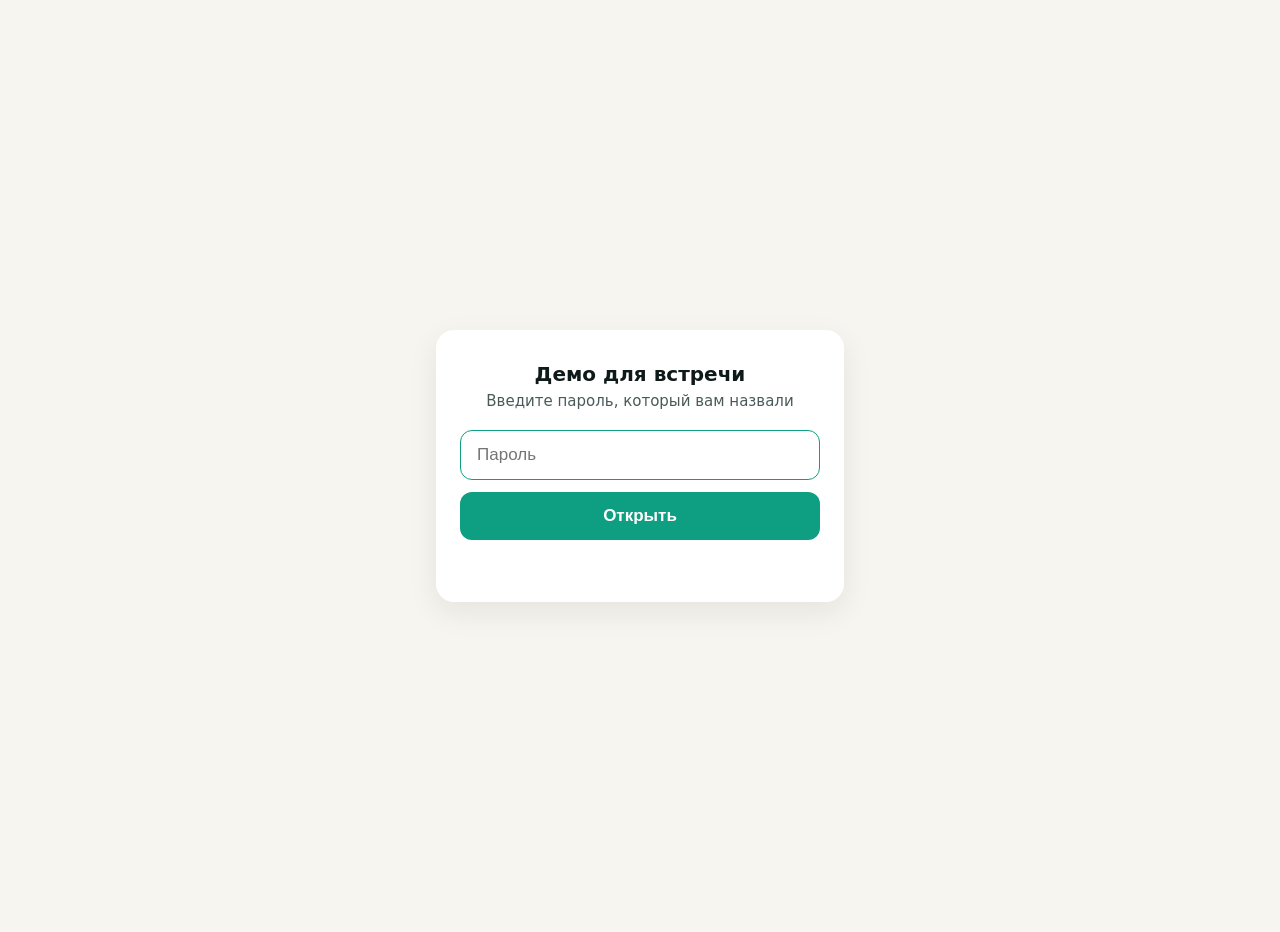
==== index.html @ c33be335 "Обновление 27.09.2026 13:22" ====
<!doctype html><html lang="ru"><head><meta charset="utf-8">
<meta name="viewport" content="width=device-width,initial-scale=1"><meta name="robots" content="noindex,nofollow">
<title>Демо для встречи</title>
<style>
:root{color-scheme:light}
body{margin:0;min-height:100vh;display:grid;place-items:center;background:#F7F5EF;font-family:system-ui,-apple-system,Segoe UI,Roboto,sans-serif;color:#0E1A19;padding:16px}
form{background:#fff;border-radius:18px;box-shadow:0 10px 30px rgba(14,26,25,.08);padding:32px 24px;width:100%;max-width:360px;text-align:center}
h1{font-size:20px;margin:0 0 6px}p{margin:0 0 20px;color:#4A5A58;font-size:15px}
input{width:100%;box-sizing:border-box;font-size:17px;padding:14px 16px;border:1px solid #DCE3E1;border-radius:12px;margin-bottom:12px;outline:none}
input:focus{border-color:#0E9F82}
button{width:100%;font-size:17px;font-weight:600;padding:14px;border:0;border-radius:12px;background:#0E9F82;color:#fff;cursor:pointer}
#err{color:#E8674A;font-size:14px;min-height:20px;margin:10px 0 0}
#pg{display:none}
</style></head><body>
<form id="pg" autocomplete="off"><h1>Демо для встречи</h1><p>Введите пароль, который вам назвали</p>
<input id="pw" type="password" placeholder="Пароль" autofocus><button type="submit">Открыть</button><div id="err"></div></form>
<script>
(function(){
  var P={"salt":"vTZTfPNuzi9tYn58PFYiEw==","iv":"vPdq+DSOqGFbL7dr","data":"+eywP1J9nICpYsITn3nWi7e+KJULo2x0hsT6MSSc1yUmFN4KPghfac8TfaMueYIjLShZiPMYq/NX4hWXSXGebluuaqm/aIbtZaZOCTK07uOrV3MGYl36O4rk14oBlXF5l2heVy7o5PMCdmJov9ITVKXtNtv0qAJbkqO4DqZNI5Gdj7QuHtXyyWCNwpypskkuDbq90Xpb9lhSJ6INSn6uijgMevxouX/fNcZ45MMpflI2Z7gIe2dULh7IPUZdgyZFmOcNLy0wppRoWIpZL80SO5Pc3ZO9DMrKElQZaKeGPfNEdWXxG00BTOTu4NAuMrysaG9FAQyEpzCaxxgWxHiC26Myl3ICNvJPEMFaIGEAQ/2MEyVPjrrdak1/fZjy9DzvooLcliRWEDaloXM33cHzNFX9LU9x1oko9laY5mKHm54K/MDjaU8EiOvcE/E2t3Li72hyDJUZuFE5h32vI9QWQgR5hf1eAFsURS+4te7nrGWV3g7bEgZDXgvL2HznADnmYmM9yMMTWxHPL1rETVFYSYPpHheoD2c17qSaT7Y6vDn6IN4wgCUEcLIUAs81aME+BIjPYSUB/Ihi0TJwmpc3Oweciiy8hC3/c3kYE4zGqjfpsRteWnuDNaTGgGMjxXBUKmb4zWJ9WOmlVwHU8k3hKujDlHkmLHteSmWOo3rjq2b3g98c5xKHjdIifZkt7MlNAeKvsFm6mPD9BJacNDVBGYM0FNEAOBrzqg8Y5w/jiabIlKTYpb7ZDGhZjajO8NkV6QsRg6vinquZlp7dI5T0c1BFBGSgsQ4L/xMECMQ63rEedQl7gSw5jNvApUsKmdruzhF3dU+v/HlJGEzGLYGTcLsHVVhCkpGSTdkwz0inKHBNStVuFedkFkXdM+APJ2DgJDqSRQ7jNV3rTK5Ml3n1S5v9osVlE/gzyzFvdwXKvhrf+8Y7FFx6dsGeSce5yVtC/o+teirquyp7p2VZMvsCWhKtYsDBDrVcu88H3zbc54eGPACBT+/Mp8uWyOfaVk3o8GVJ1142rxBr0rlwvB9gx4yYbNpqSS4BWGn/7eQ45GvGdQHyyijvJZkJVJag7s3iTZ+BtBMZcKSTH++FdTS3oGzCg0G4X3frXL2g0w2uVDviM2wUorpieWQ1NJRepMdpWwO1hHY8VajOPV+SuEjrXTuFVmyqpR0lA4vQsURqRn2PC7Twt4x9bJLtS8loovn9Aq8/30DYMDhDSEZfdBtcR69vWYFJi5CNSQ8wam7pyCMl/g/LXasFGZYK/2S8gvmjHESncyMtNi7qyf1sjx4L7gmpvy0G7uiAUIkNYZ/POZWPgyLIEt1+E11DM+RwjNPV80jn33X7IvM2fm9iRrCL/39RvMWFOYUwbLdlS1q69pBmisy7yeGMOuz0p6V8txdtrD0VVQZj52U9E03ZuB+AZQNoa54iL6BgE0H4PEuxVzB7JdXWqUHbro3HVCbR4HEotRiJ3clPgDmnVp2LwG5aZkX6avfo7Nv3px03hffvzF3bjpiVnFrBcNoNisFF6tPSYuNDF/ZMpQrzkJE+DrZk/qJAozK/EaW5AsZIYbVvfAZZU0V9PzfLwho/S1gFPWVjThHBqa3GfGS4sJNI6/aEHcM+UzrKF91FqDiI467OYjeuy7StRas1v9JrGYEWdWF1YT/LP/q2x+uT5/gGzfeYVm38rUCtF3o5olii0KswjdKBP++s9j1omWSGUM28Fhp54TUM0DcF8AUMMpb+HmRPh2/GHW2p2cKRdgIYFaADU1yLGhkh+2jDPq/iHbHUpsY3QDjsTyyu5CbG+CcjQd8f8ISPVmzyuarp4eyfoCkggJjw3vQYELrZilfBNZMNF+P/qq0IKmkTMxtOsOUpCzs2aRm+Y8wgGyIp/fBy4Z+/EDIo1xTlVJzD7lgLWSbguy0ESdGnlYMm3Ez7JwzV8/v6yuATp9QJWO3qFN1B09e94Ot1Sfm5NLIV2xIppXZCuyTlnpALhZUhw5d0AghEdWpeaFP325Mo1Oc+9O0S1MyYVJPiuqvusCDXaSJmp7vxNwjcV0jtlgWuDam4jku1+tAYHyTryATrKR4FCiKRbBElf0ACb5ojlnRHe0TocYiqrRPXWRdF0LEqpSp+7Yj9m7XEjmX/OatXvc5ZuyDU8XIex9cMN1F/vtsBDXSLRZkicIkMywE4TGkUFNIikYwXy7U7ke0g7Qtlbmk087NOYmh//XGubOokROqBkhU1RL9+oD1Izr5hqiTxh6w4vL/zhAMJokm1qwrD4Ji7iTVyHiQpqw4D4Cx/KH2iUosEc9itExNu7RvYmcNDskJJ98+YmFJvwgOimvjkUF88xpMEpFALcJQ6e5JURM8aJ+9MpgzBty4Jn27H8VXpHqmSXllqp5TjuZHPfbPXFhAw5pSA5VK8nug43kJ3JtMO34tFR/das8a8pN81lARCKSnRZc2y89MHe+E8xawp+FXppwxHuL3ed65Rv+NyKYWS09IqcW6D01ZxSg7m981uindQFhVk1Q1caWUa0PJ0CdaoJYfqz6EoF/Uk5eGJ/WVO6KK5HvMfJJ9aO6ALXg22K1nN2hTYDyNQwTO4Dzjmma0SKyENxwv1b/rd1R6kKBdjkXeOqd2uZhf0O45gl3RnmvVCOv/ZGc0hWhI/XzKqhuR9x6CbX8AYKh6CT+xcykogW9xympIKE+LTEY1rPBtGyp96bHDLlR+MajHjTVHONNuzBe5wS3jqyvAimvwHqrkqFoCcOsAzSGz3KRXxZtTuCudtF+BGSWTIpjcxNCN4CG+VjFdqqYeXE3xSP/GrSAbjnvPJMwRxA+uZdKnzhKgYtJ9pIK0Gs91EIlHsioOww2m9D82qeTqSBBF1IQj+sjrfzF68Ub/Rdv9rQQ+XTBqNDDzS9l4B4as1zH0tmXjycLF8xPkIyaBNyv6+SLtGtw6qKV4juaroL2rS+HNfzsXJziJ0JlBHaPXI8m6cHlUc4uhgiN3Hu9Nmnd/8OD4ivDeA5uV8vpolVS+zJE6eplTFNro4kECa2kBMWdp7n9Sl3gH5vHVB9wQ/kqQKXUfJzef2xj0nuRrSfJ7gVwfXLNedSnKUCiBzVte1DMpjH+WNMxGpd9P7EibEexmS/yu8hpaBzVxG27huQx5aUVZh5INtRu3KbupcmjiEuKT8g9AAd8vTvi3hoxNqjyErH3UuyFPMHwp7tY+8qc76XNc5X/G5b7/jF1Zcz479vaoXJMLT/5gZLpiH+bZ9mnWJcMtH0ytDHNJv2k8Rv+t/sCpATDaAncKGpkCTdh08+HWdDsTAU4wPvutFhdE5CU1oXhFgTy5rRvQ3WgQQGLfDgbWhrwzoJ+npBBw/oJh0SF8F7RLTlLEWBTxFMEpPeGniSKN3yhLoo8NrjYJ3jN/9BCv1qnETUXU0CVHH6sZujBBs2wzr/WmNj9gHC2GBcMmX9FuqkJKcVGlnVM0IwAEQ38X1EBk2rRg5J5DWgsE+jRUPId3oyoazIjJbNPqMs2TC1ErANe89cMD8IHzKaYY+VJ3Z4lp+1tk4v2x6rcfWjc/ByzJcvYo9EztURtv8Z65ZfiCPU+9dTr/tmItGeH+jQ7Tj9ParlbNUYSJgw2rxyj6QOFZkeRs1Gp0nYLGHnVoeCPP3qcurXLNa/6uzlIaaxNSVIcqk5CdcxqeFHEdWOwE3OnQ+2au+3exJnVXO4ubKIm9VkkqqURO8XDd7it34+N21eSZ/[base64]/spIc0Q+a7BPkL+Aq8IIWLrlSiTJLjkd5he7wyShgUkc0s3u9AduTvAUtapAgkYLSq+AzSg3kfJmgHy1k0lIZwXxtIgEZujm+BvQB8DX6Gp8RdCANb09wwQh+y0kLCZ9o+DYyPzMan8tZgl/JNO4QWtIDvRcFacp5FSQJSMNAphPPrxVjaBA1G3qbzG2FW/OitukXUpnPVn1TqTRoZer73VXFmZUxGWojiwK1an3iYvRVspRL4Pklqa61Ojx+oBhricl6uFVsec7IHDabqyc3bAEIb/gsMz2WmPfIAfyaHjBMaa6Bz+nO7uz3jjogniWdccegVct+LDJbCkM9+z3GfOy/ZdNsmUqOUXZXTlDjEmndKKJ6z/[base64]/9UWqWmNg4Lu3XQxQn2AmRzNy+ImqUjsCaV5ymt7+va6CcFS7OJgGaeHDnSgYBFpwlhxYkm5ENC/[base64]/[base64]/KWPkEOC6h2Vc+RfWyxCONLSDWNx8IsB+1Y3UwdlxjqKVS179m4yerO4/4VkxpIb/3S3utv9lO97uIOq6A3cDFIDtbzQyrkEqESfRD6rYRZwp3EtutA/Jq0VJHeKCw1+ykMuHF+vfltM0pyXFro0m5nJcQfB77yPcGz1PsPNbEAmBcfqHw0NgnT+ETnuqZ1Ad7BoJ6CveprPKuj3hwO4+VuU0/3lDAVNxSz7Oy2Oa5dbyLIu60Kf7Po5m4TaErOKpoLjQ/[base64]/TivepBaV5oDuY2/uIZ3moRaQ+KMzWeqQl9PCo2idu0VyAA6bPqnT/EafhOA5bgRaVsSjOCfwo49oCxT5pICjxKuokL+tqi7oB0CYtfvaUOLXfJRG9y5NfmF35pxTGW9I0nqKx0FnqXlEUQuNSNwiWaxJYxWSzvYmrHLluXxl0b47fs1LuMgT6s9W9zN0BY25ML/H7I8IqdIOXMQmH499rKrg6pdh/a6Z6x9N+H5grML1bm/U5qfbnF491/Z1NRPgEkmdwS1Y+xeGRu/eHEnQrQE/9Hn9nNltcHLvOL/KFiFhivP+kV/iFu/mzd4l27Q8tIyVvzibY9BFPskFe5cVviA5LlQ4lxkeAMGwCpjT8HGVVkeiKcL3YMDu3VHEIswapyg67SV2vRZ0E8jLX5w0p2YNK3ZYeZ4Ei9STUA5EkXjO5Qwvlzlp7yA/1eXGe9o/nXfNtvJkiEGDMVX6L5fCDSokIuVH3HxM/tczQw5cTLdIhQ6gyxi/nqo5oPeSidzhATpFDu+Ieo40rtQTYcrQkdV0hUk5JESA/lC9+XFww3SOLtmYWDpAwqlfCU0FEEU3mBX4pXN5KnIV0mNuxb4owT46U5hOZxb2gC5SQY0bW67zuPHMaF2qddIJXFWtqOeCqQobTd1i6wngQ32pvNK2v9Pj2XfuaJmWRoxEhnUiQOhudXGoiThZ/eVe1zoJ+Cf5lREPh1BaZw72KonlIwmWgbJ+ciKNyIzGxLTzKY/PyTjxJItFRnR31G/MLmuK2zZ6e13+rcZljXKy1BkOD/[base64]/jZF5DjdzRC7+b/gpv0lk94C95EGkN4n9rrXhSpGjsxtnyzp88Lvmthog/4y76PmlIvH7qtfBPs3nVoiz/6bEeGePaevUVutCulAI7yNHXeelJla8CQU8/McSS35sC/L67bDwlYgO9pZUanpJWhWs4PAQ/D/TXw5TS6gxHTLlP34umCAlDCipQ21B0BiUQ6/aeowAxf7C50yLgx/RtBq6FAvdv2ApbAXeOj6F+ZJgDiUz3qE6D33jpVWs1ZvMrvyT6zQZXjD1SzjmxogBfg7402UQ3ekeWNzSPNnr4gMtf0KbN/TlidKsTvUvVvDGePDH+qy1b9MOsQRw5Q3jgnjOHjZ6CzSaL9dFTPgzAqk1ZluBcVqYKy6lZe25Jt5onY/1p2dAQZ1ywKKecxopLGNuzvDEOWQqvw0jRsGul/JAp1P6n2h1WqDUnKROexDS5uXDH7MG4hEwQ0OxfwViNObT81Ln5FM2ucYOW2d/viWyR45ZMNVdL/108vJ+fPiOov4ii07XQ6OSzaUjhOsV8jb1nJMaY5M2Hj5zQpuLaLqn6EIglvhvjtYdiEdzJZinE5FeajY62zcnAdKl8a4aT7TUYMt8yGoIBz2JU64bh2Rv7CkCPZIs9pCk6CuI1yLrPBklhYXgrBcdhvM4k/YEIHTiRE0syY+kMlGUfR8nIucZJJx6PBSkRZZRfGNuuPlfflh0OAwpc5jPoTGtZWQITG68GCwY5GbqUBaOPUyfNWhSFb/Jia6Eb31FrQ8sMqVEWMkuNsA7LX9pjIrw0CbFATQ4hSa/RHaceMs8LoACDiDkrZuxjEdNll00aaXCWaRtmu66A/QNKfbKoNyPY3mVT+xYqy9keigwsf9+qZOlVER7sBN+BzgOfdKJdZhbdGNIW6DGXvHir9bPP6468n4g9K/GNX0+PoJfKKUBEBVaWNfLq/FVIXYCK8YXeF+3NF4w5/iWXO2tzEzaWYvTDmXnw0gwUyZSglInpPCeyjeIlMm7wkms3ZEe658GfA3PALlasKgp2cJVBLuBiAdw1U4er43au5RRXnXpcbruPEKe45eGe0ZgrRXZR5I942rexYa4L9+w5WlTcqBvt/229MfjXnWlHu70Y0j5+gAQixnWAmpaaRxtIbUH1mL9YUlJQjX60pPcVw8QjynGE6Vlkwly1TUxXF412BEHZqikabLVSW1tV3REmMfjd4WWpydZJPpj4WXrckVrf1/ZcwpcdPtG+ewLIRP+FRVZBk5FJJE/3QfhSrx8BVLT0JnhMZ83ZJQDaozTgOSl1gjobkU14ONZDQ6FIgZynUuYJ+FjE3gO50z986F6qfbqiGndr/hZLPMgXnW80169QvDTTwM0q2YhTAmtvCqrr4B7bZpUYvGZYP8QzBd70pnSir3apksN5xHWnXsB+Mf5aMfWEJ44Ym+TdHIx6Ykr60qBGQl3ARb1AMhpUDnCqLhVzdsz6DGDgclRPG/Dgce3BPXFKcFkQjFnQFuPLsy+ZknU8hr61t5XHHd5eWT9zBTP0xLtLeHr5F1n7YiZDOXas8kTo9X8t8QQnwFMM+H2OKX/[base64]/v1hBg2SwUfiDdUou3bOAbRo+YuAEOvyISyq7wpGLOr3ib4+AO3cT7jFxEHfgDu9SXWAj/nXApVdSEoXVfsCKruv0ZFEwFgf75SmsG4bLJECv/YYr6PMHJisjnH/EmXC8erHNTZvxgEaYmXp3RNVPpAK4N26IrXLJ/sm+yH7ll+WeFRqq/IwfhEDVrXePUnCJE3IheoNQh1aQHUdFo9VkBmiUJ5RukVyd+YtdQy53gXTokaN42JAb/uKJsMItL8s78UYlXvusSBK5McFcnLysSksMoKR9tShTJzFc9jPPnvWh9Em851GuRttkGWZEu9dXzsgnuJXhgtjU2VeBMV/G1h+/[base64]/isWU1DD+rNJeBkVs8toTxfyEjy9KR6LL5cwE2T6BoNl1RTb2JFQ3BQik8UStXwK5ZHSGLWatCevJrxGy3vRyVdwZdfJd8/+yXrmb4U+HEJ7N6t/8Pm1OjqyMieh3I5UH9DqAtRKWojogWaED8xH3Wc45BTguyiBS3jnICXS+xEIperjIasv1yDLR3TSReDRpAUiqt1bb6qxIUcSEX4/K7OZmL55KvuFbjIdzNqK/e09E50Abe80DZauv1T7ghN8G8G6wkicMBMCvn98H69XgdAAIctvdVBXLdkez4qToZZBcUGmPdTedZQ4fUcSfsNbU6B1Y/hyvrj2lW4qTwv5bzvQzBtxe3R9hIRAfySo0vub8WebHRV9AJ8MzeyPHSa0mH3EhcOGy+xw7p7RsATEPNAC03Gj5QBjVX3qBRljXujjq/nxbc4vDHi44o9OK20IiolsZLZkXt+oQokzusRkPw91cpZEiE0O1w9Syxtefr96hyjowCzmBBDlGLeat9hxzsWGgmhs8Lv3M92EaXqw7TlU9Ze8XSS+s+qnR8DD/bmG2MzmG5sf/7J/ZDLrtMpcTAUdNLMUWD3yfA2L6JS/RJ2YzEIxoebeFIxt+aHdoYotAZ5jUv8w0/udL4AUQJ+cE+fx2E8xILHtfCa6LiLt87X6su5F1WhJ2cvU4eogGaHqow18oVm8egohXbBiE5WtAQq/uFlJuGGbKOEqlPAmv6XFGOkTBjKPXpf+hc/o2MIRgvmhgtS7f4llb4rkI+XfiEVjuxL77+BHhkMa6JfIucOduHS6/+JnvdC3YeNJck2Uk4HocF6rJDuZ+p8O5stRoWp7vcsRF0Ww7T41rKdI3hmKfccaxuCqVG26ZTyzh3X4m8K92mMKB2cZs3gVtlzNjk7VLzVixW9QTw08NmyTS7d0H4BYV7StdU7VoZie9kya6M4ryoxDgPyHQMApvBGiZ7JIYvpuJvgUz8IdPgz/9279G79q3pbIISTkLZvKzq60wFJmAfwm1//ohNqjumsCyZc/0TygLjWkCvt+kBNWsaljsCljiwg4UkyLbb1Elvc6ZoxDxdppsqmxjTfwc1q+pW/2ETvxT77ptITWnzUpZihivFZ7pEoLP7ZfowMIkpg0ZcM3zIqw+waqoAUxcYyzw+DmBQBaEzwm/p40h64YyVfVmwCwNGyO0u1eb1eJNPREZ0nbBkRyh+15dcG/RYUJzcpV1OALtIJ4hO9Aax9wAtibC/iG58U1evbPvsCxeCBzbS+33A0MPQLjuzOGyDLMNtUebmqPHt77JdXGDDBEYZZDVluQvWmiqNJ6tDA9v6AqOKOIi0hvfqWvvoWDtKZaR28eHkkkq4A5oXKVKtq71GsSkfot5IUdECKlXL3qeDzkm5LAKD/b21y4ci6A98DXhgIrRssVirm4DwiSGydNOReeH0YAz1Y9wVTG4C6KuBoUgrLXsvQpSyDedmSi5aXtT6HymOrLkMbvWSqghjUq5z9cB8g2lCfgm3ApCpXGSr3qecdeXWiuxV1oNDYyRZ85ude7lnCQJa9ANtqu3bNEqDZS2NnVFBa9VbAnuVX/VZu4RzimtleRv58T9unQRGr1gKDzcpB+p//PGRRObsqIKM0sYfL9rsa+lBEaFuojK/y3Enrot+NqvxtMvBQCBz+Bqkj74Ic+n1o6qk3KB1ssv6M6oqbAjcRlcaCz31EwLdcF5UsOdEkciA9g8mKRB+XUBaE/Lgl2HFHrQMZQqgU3VOCKCC//7QojcjopsWpokDtUGh/4Nl+qVywuvy774dczpciCgAeLu1sxb3QAb3wxWQKVPGdCzHTtlaQtPxNZWVzq6mR4YQlFpL1J0PCKNdTFddQS+HoCULW0q5qbxTZn7vBkadqu60++saX5b/cPtbUSscFvnzUGbnk/QOc1SZBs737Ke4M6K/GdopBgfVqp5DoilyWtT4oBCzdB6Yw2WGSj0A3DAo7uDh+E+Y6QHA6ScHFz8tnZTUnOJrBS9ifoyy36fTIBgGkZ3cWMg+mILV986LZ+PrvX2WWC9HhqhGAtsLEpd/0N1+DBdpVy/e81ouiVCjxZRiroNQ7HZfdF6bv6Bv77sE3hUEy9ZS55pw0LMrHrq/Ffh/x4wiaeZToT4DG/c1k7Rok/0gBr81rw0Upsd+hspKR1JnhWoF/qBdWp5Iu11KPF3VoUYlUiX448cIUOjGMeI7S4tIbGpKNiZKusNEmSRXv2/KUUqrQ+uVfcNprY1JVsdVRT+PJ+YTZ+z3IsXk/G6s7RtAqIov9dVWw+rQCwFPzV858XqJo660MjM6BjJI2p+eKOMX3DJOqc4lRqnYfoBiCzq/G3bVfAQH2k69NicRy4IjAxRL1EHnFyutQ69EsYZFXuKbOxxM6eF4ZPrIMhZXCizmZ9ud0wQd5s8XVa32dgjLcvE08YNAPnLyniq0VMwWoACm9L963X12l7ruY1WK9c/nxiPwgfnzSRnA9FiHvCbfBkafwZaZO3xWqfstUGKeCPfQgfLSeT44g1eXpeOn4HN7UdLOToCLHj71+sd9JvyLpEdwQ8PmGL6xvVqm+iC91pbse+RSvJ0J41/PYLi35CWhHKLmeMqP0fo2G/9ZifCqtu/[base64]/lBlBhdIAuhXA0G7LXObckVEh/H0xMYuRE80wgsnnSsPkwhlVBFhXPR1QWZqP27zyYuQG02NIZdVKOAZNk0DPK3XbMksnBpmwlOpqc3HD0ogNSneZi726bUAAygnyGH3wnspiqR4ktgYF5bvxK2N2W0FvEwqmVZKaue/pRyUQLq2cC+olWwgln5GoCM3ukfnCusPKPfN0LVa1ZLKir8irfDb/ilpXAJmnvwtTKPt4wUFIkNhiDrX/WwfgK34XRDt7UyTPZm3N+s77NCbJlHH4npsLOba7UpW+/bLI5GKKzbdbHv74rjxyLiYJcW4K924NM7fhyr1DuSvVGLio8/lmdTQTJskM/PPks3gCtLpm/stlIY65Eq9utF77y484hR8aH3oqMjMkH8LKCrs4yw4oo6G4TAvNaUKpVVjPppGieA5Wiog7J64u566XSFS5JHEOkA/jGP2x3RPTg6blza12CpbQUU/wZ5bzQl4DB80CNtlqwtjCGUM66VUQ3MOem9cfgEARr738y24y7JTpGs/9Ytb8mqOhbzUVgZ/E3nHSBtUHdB5vKV3uXZ1GAu7VjectlYK/F3z8HukzpissQWkqBfHS3dtOsdIg95CpbUUsoCVh3a5yszwkxKZbQG3SnlENs/HjEatazC5mDtT0XQaToMQl7CY8tOLmhzvdshijBUX9Fn3+NdELqMHOVbNb3s+FZGiyo8xE7QA5cjpaM91mmgoOg6KSyPmXLVb5haCg2habiAkM3ejQ2cQgGGJJR5decPH6QDDDkO9tWn82bUYygxJAZs17IL2aA3Ps/SAcAtJD1O6DmdYuWtTWcmmpFHymQUUW/gUvcDLv/hKwWO1GPAVatc5jbB/h1IkK0Fl4kbd9dl7D3GWsxPnksygDd7inZCoQK852PSJi+ACJdIBVu4JbvXiQ7ij2Rm1CssKdnaWfPCEN8cBYBZokZVEp4LN4hIAowMWk0QlDs2Cs80Tik58UHvMxC9A/3qvTPCsKU1x8OetMjweV365wmWsZoYuH31sVm5PwCGJ8m0m2bWizAvly58e2xPcDHgysJePFMcMFp+HE+bU8s0wLkkAzBsSrxFM/q5BuRFlG8V5urwKb1m4xmptbdv5zJbpduFsPYhBKEqVroSTuk+8YpJCNa70HJsOrjxRHRxop+Huu90h/I0XiOsfjSSSyqvRmYVQ+TnJe2iiTFT/EzEuqUWLyBezpKe0aVXiNRWDkcCDo/yZ8OrVZVUqpW4h4ofRLa08GU/R9ePG0yVesXsbOgh4vg8k1pTmJC5/[base64]/ocD5n2e5IKGY9bXyWv3qeApNJd1P11XROqG/jMIUcNrHHWrW1LLybcPZVt97y84Zw/[base64]/RQf3DtPCu1Em9KEfePDOEEEt021BdJSBnj+9jNX38jqnnBEz+0yNkwEvk7KQz9S3gVBMzchqi+BG6brMWdASuCpCKuEM1YPvdqkGxBeGYl9P6V4dyCAqw82/0ujkii4GPq5FFXO8olK3twZ2o7mLHSRKZLNVxpP0Ts7f89jbw2LjobtIjhhRdu2Lto0BQFsySjU7634BrPg8YN/QVlGum4ts/2dWVToUooAmmC3A50FUbdiPUQVH48rmwWpA0oul9bRKQMIak0OWDQfL+MxNCfmDEdKtfFb6hb2+UG+jw1qWUACdyfwuYb9B/PneiUCfEop2HAig1ZiXtId4xC5yO/XxSbS0otbyIPJs/1dx8ljAOxP+Ph5LlSX089JUr5HF8tKxZlA22VhsU26r+Voz4Bb/xHj2SijdQleUInbPdoyaY84h8wzRrQRjNpj3A4c87bjtdpncOqe7WVB+qjmpwvCHGOx+bNEyWdj+qVBz7q3xeBy9bqS425U3zKjhqPwH0my7m49uUQv7Uxf+KEauvziToNTJ5SFQQivQbBrL03ReO6EAsitk8jAfM2F3chdVqcLb8evFdUwVZJDsAXoiUK0F6Aq7YBN/KNwy2IqZI++4H8Llk2GeIV82EJgCNFqr/dlckiA0dTfNL6EZM3mN3BM95IDahT6eyIaSlAUxSaPmI7UXt83+HxN1l/uWeZIyUQP+h+woGKC8XUaqGA/dAWvgTUdivAfXCp8CGcXijRWIOIVlf+sB9Ve+3t9lawelaxKw7wUTkeSkQIkHz4ENP2Pq0UQuIUUGOryIJ5sQuF3XYN7zI5oy5MggJvTVHKe4HW53AxFP7LdGwZBXGD4CW2egdR/QP/SAfcUzOGKwPhpMumw/9UpN1fQPAWL+ur7uH3KjcJ94fgt4n5qoaWCNhkod2jrAO2wz3svaDThcPDqv57RldlrWWaXATvQXSWlbWic+SbanelH/BkC5Rs2euM1GT7vYMtyuOJLdmS7lRen1eWUKVfVgH7CZShkhjHabZ+IJTHIMp555UcNsB4uWBg6lzKCQY5QT6Zzflgbcwnm5HkHMLH1NtwxnHnUxaLbj2sCJ1qLuptHj4dkIbSIzTXmWJ7vVyFNc7HBl8fqNpLKWD4YSPKt7YDcPZsyj8atBPQ1BtzfmtKVDhFj46I/vxYL7bFRSD6zqDiC8YEtHZLVdiqC4Ei5d0VmqMsNXZ9eIqq/H0iefTVxDuIH1NN2Dt7CCyspU/g+abQWE8j8IBcwsE0wfbE5P0agDIWNcCiThKzwxS0Uy8m948Vm1BHzOv4U90NkQF2KLEmHJ5CBF70yVtqxWu84gyD7zR48U1rf7iJqmu+IBLVbJ2oMDwc6vV3hl50ipKLPUdZq22OBcbFlM8iuOnE40as7qOzbD7IjOxcHLkIou+1pzjlUD4P/[base64]/iQtywG7JQyzSEtpXnrt6gryltX9C225J5gW6yMMto+r9dPxTiweHA9X+n0mVcJtl5CNEcIuRxcd4QZcRZJw4/9gFg3JyQrexKQIybmDbP5mwPzEmL9zppjDKsLDcgSc+UR8WVETImRc7LPpRxZh9yXWnL/[base64]/J+HHhVw1Bt0AHcfbhUF2pzwnjOoCFkiVo+t6ZQV3+/486WcTwB8Ub6fT4qh8bF7Vkb2Q+9faJwNwNdNe3LjFgQwGeGb2+rCxXvnj2ZzkwTilfX/Aqj9LRAbAMY/QMZPYHhbfuCERAZc9Tj5OZvSVPjxp+T3qqXnqRHlUD/l943kTW+l0878utD3BitYRs4L0b8S0MjTJ1ev0j8x7pj67rqpUi/4Nwm1P7cQoizZq+kwUu9AKKPEpckfWfR2cwkyuaA5xqPWL771Wf9u4XCJIBrDIaZ/siQA1CEY+susAbG3vFYVsa8P9kZCx7XCd7VFAFV/sv7PvvWruDxz2eOCrBbgz7L4lGUOMaMujuniFG1jaYFujzksL/OgQC6r3RH7SRwMcCFb2HkjByyVaNkiwa6tVexem4uNawuRPM5R2HNSekQVcdGtD/JlvpEnBuqZsqoUotD2ry7TaZI1ImCOTQGBbAy5kGHi82BWLhPgt4/AJuzqRsJpIeo7+Ua/2krbNbSDA8Nqu1qPlm1Nb40VQSifAb50prifdQ9QmWbpSg2WUJQ+FOBZ1Y/nDdYsrDEeRDwmRZBhkM8jx3kFHA2yTiNPvII17xwFuMYO5+zByCBBzJgWhsxRm0Ci+uyQEvk0aJQ3L5tIoBxVIrw+8eg3civN6OFFbK/d5w4ewgdiF2UWg+tY/2qqwhPsJMvY01NhbPQWMo1ECXEbNgkCim8mjWBYkcFnsa+g61Wv/+4P6HgyI4++9cZQI+AwuTd13VYKd3I/rxB42Tk0Ch5obZED1B3EtBj2dZaW4cVd0Q6PiwPDW+0Vodt67+mncsiw+/pQKU4izHMTVhTxioso0NdvuvUOGO2OgqFntjRPmsHV+iHEkXFhldwV43VdXZaLBwlc0XQNgIrrd47eH3Nrs9FQcKGdm541rf9ZJxzUB6ZE2bBsarShJdV6jc3OJj6j0oMNrsq0Q0/Km6bi8DQ5yaRdBIlgCqRFM7nVlb5TWT3r2Cn2WeN1fmN0GJLb9i3pUO+hUNSrX4baUsUpLfHyE7apxT4K9HdlF/3f7p7gx8kAlWv7nhM/[base64]/Owo0wOLGlaVPkBVn0RFbMZ+M1lJLxeZkU43fmtuo3MLju63LdeTvzcU9t+RWU5Atn/K3vYhDN00rqQ538dcr3Co/J44WVCZ3UUFkLLVcyk6RQIi8VFQ8ZDdQNNfRt2GXLlh09sXYbTykuZlBHBQ1LqB/o2a+dlvVBDVsU4fZs6YzngSIMmh/+/LStQX0pdBfgM4Yri0cC0mAZ5RgDyFMrLFRqcKEU5Fo6iivqdeIUoFFCFtwryTum3pB2fRoyaRkKYNrovO+a32FeD+7WQvspYTzukF68V0myqhGCDB3naNardlvI2EyflC6aCjTKFZy/ZQUhUEMf8SWJNbKjJaGF7LRjMsI3p51PM8OQT4WO/ySCkzTVzSowWxJMJWRaMGUGiQk6S5GeBJTjpNyVx907PnzYgCjfb1Pc9WrliIdLA26trdda+aDuOUPBqdIyRaBtidArfIUQ9qwaaHXEqkrda9G81vKKsyibyIQ3DmkeH63Qg/LgU2jehR12mlt8atEQnMFVLfGBP1x4JDgxZqFux2UVa2al/jJ5j4l1Xov1XDwX988h597xv/UHDtXXRARgrwiGGr0j5wR4fYnP9u22kY70/D+OzWW9e6nMozwIGl8M0g6+aS+6Ipd/pRaFZJUrM2x3weMPn/KmyM9U/OHj3g3xheFv3VSQTGYvJfbYFwKRIVFfGh828yy/gUxqEYD5R33wrmMTvajtmIl9O2F7lfpIcaW+uZTYD2qO16dZuHmAYRVvOX+TrrA3xbKsqDct7nl6aNdSPlz7q20jDBlPVvvyLO3Bq2//I3VrQDSYjdo0JEZcIupE4XqVziSC81jcNb4fk4aXE4UYOb3XB5DY1t6pD0mHrpT9yqmeYO2FoEA5BCwHV2/w4zcpu8pKbFig6pwTUn0rrE/qcL4N2rh5JBVFID4U9/8ZFHDlC2rBoNRp5LLlMGfjMUEC//HsYxRRdG82vQ3jS/QEz3sCimJAuBGhqJ7PNTKAqDEqgRdKWXnl94TXF+M6anfeyMIsPqCZfGbwe/xatq+eCK/8KkIMxOItCVJT2Sxe0quD8Ip8Vt0kHkqFq+VTxe4OMW3yxFHli0eSKoB4Hx6tkSw1LJYOsAkjTeqTMhW+zD1/RtZt41w5c1b5xUtegG509BCXkXxUWEBJWmEnU0CG8X4KvoKQG0T+Re7hFjYQILOLs6MV9QIKz4CYsuw76h36/U8O5WRKnfk4dmljgB6gJcU1eWK840hby2/RZEBJZLSl5hyPLOvi7yWG4CUjffR/mz8mnMXW/0pDbPGrxXMoH+CnNdGMhLCWYCPfb6bd8FLpYVA+Dd8DcrjNGdU9Fg7qf90AfAkl7CGNoTvKnbOdNTfSQYkbjpZs2aIDEgms3bWItxQRSkPiWZcv+fQ6eb1qsMuYJHwnrHotzZqPKekKP9gG+ICY6PdO2QhCRN9YbUepbane7yAPuysRYj4/0jhDnoAdyPzAciLiCst4ixZG9gHE0jDS0NIPDzXZLtO13opnX9/[base64]/7c8X41BqQ5kwfomak4hRJQ1MSJT+JGBUB0DKQI/gNcYVNVZDRhc72ezQpYkQSz37uRRc2Uxun6mu1/[base64]/mb3r/KJJ3tRIYoNd7FBhl/2JZr3s3AF9CHa/[base64]/9vHnKJzVSrgw7AubODAiUfbk9cm7aaFN9rZ1FxJA/yM6znQ0UfiElG+aa3ug2WrC/d4KZLnLbIHU5POD0dJOCm9n9zLfq94UU5W8VhFpEGkX4SKWygKzxznCwGQVV/JYMXZDfdcC6StB3v6383c+ylLkthiwttOQfchysNKYbid1WbPasj36LP7FsSPne+DnxyMpMrqpXn+SqqoUTp0dDN2wTNsPSH1cous845/37pkXFFNwO7FcMvxf1O/7ndHZpmW6d7soEFaW1O5bt/s+le2LQ3TOgMxOKenHl0FMm9B6rXEsbsGKlv4PhCYoMMfyRIjRydHDPJq/tNirMKhqEiv5OZcXPTt9ieotqWKrXbKKEsonb/jSV7JcSi+YoGhccte+f+4XHUREa+qGgtYAY9hYVlFDdV5ArwpixBDPiz2q5V/mkg1/OmO4/nSzaK/QMajbde5UOJ2NE17hNWGAlD+CoUgQ2Y6R0juEijpJqKHJC9Z0hHGCDD6UMi8DrjF9FnLXzuXGy/ZE8o2A2OWv9eZT6DLosFN+QBJnpnJeoCMHuzxjXGaQUXG1hFiHerEssogDUgg31lbawEsrZM65MT9egURSv6/6gEeg8RvWvtLKz1cFYPjrfUFH6cfMdWRylUqlls2zURV+hqm/WjG4g+sQsDhWJfEw+XRlod6OqSxJJjG8SAv/pSVBSUeRT3MfIq/AygH/k4aiBaM9LtmTPZpbgkDZPFLtTmW20CAkUmHk7Jrs4xweWHOmQVYoM//[base64]/AVF8+S5EkVqSl3o5XWxqQgkD/YTJgxNEIFMggGQ1TmOFHH4uVQetuCuHTUKCDh81h24/9cV1fJi5xKOF/6+enusjCr0VHGpYbecmikLM3/4hA2uxN7wnvPr6fcPTr77oLRY14GHwxSUeAKG0iSKgFHYr/NBGBcOsOeqOgdDkAKI/JGlnMdqoQDvxlNOhHqoRZ2A8PmKRAf63XAbKJNI2lAUL+O3xmOEBJxj5xyuKdwM0jZIWkVNTMcAasE4DlYFPhR1JV4SzNowDIeLGbrD4Sl8t2Stiye9d0IIeUJC+JS4nVuAJeo6wpoR8MaEiiNrkGrUmMsaU1lvx//WZugXiYaHGAiyDTwfYAFHsyGgZwR5wbbwvL6fHYMIVcIfqPmdjhZMSYCgLn9/[base64]/51PzsUcSnU3jWhluKIfytOoFPPQbh8hptve2fCoD9SuVHb0BHJ7XQIPqRim7QxmfhZaj1MMElzcZEtYs08QCnwRzySjBKgHnbpmdFw2yT34On82Sh11V/G61PFjRAZ/6HKfOzQTZTmeIrWYTCrD8n0Pm1tcqjxeSDClwtSFbLu1G+K7R+u0DLO+9sy/[base64]/xHEOj5lUBbKIMUPMCLK1E2autsKVgCSigX7uX1zkeUnfUEinECrL909P7Hl8sSE8Gwwxf0CC5DANMy2BohD9nI1vJhlV/sVcPzAE5DWIAW7ngPMYidQl8sOr8jPxR8Bk/eowXD7Bh2Ok0I7mX6bRJ7I3o4lxRb6e5+rqBFFOthG5tPnVGBQEpbcFZBDG90G6+bwWFL+KwaVBzh6s1wf1gh1ZNDOJzHFFW11i6S+YGy6whl6XFY8B9QtJZN/DYyqSO7dJY/f/fV4AzEhf3L7JZqZQTTlKWvaW0T7xcg7UauEKs3O4Aae/m3BuogqYGrhocJIwVN8mPMY9Bk22lR7E/DtdccOwVJ11/Gw/T4hlVku/Od6n/9bepEFJ3o5FWuTYeD5ZRQQUac+Vm+LtUS2ZzD4suIcULqGk+53n2eE+yEJwLOIkDKyi/DjrBNOR/npeAESel4BTMV2k2QLKnrwWMGLmX8xQExGuhq/j3iKnyWXDkXsqD1nYfSvsJ1JTSYWeGydyIXldNOzg/qjX+49zLTo78Kco8yXxq1VqEX+sqxrVDnuq0/[base64]/7FIU7IzBUf3HDhJOZNYulIzt0XmszMmRI4+BejexXucKy57gjyzCIWz6sqeRc/FYBUt+9i7Zq9JgGa+SzxVVHCLHFKhOWb6SQG1Qi8XB3EvrR8wHM1+Sw8jnyca5btjieH4zx02wfev4YuY6OeD4/[base64]/ThncvI0CTiuwTojhWv15e5F0bbKebb1W4FVgNj5Rg9qyWbJIu/ewg49OQ1yTfpeQXipmnaYLnigra1ntyMD1p3+c5j/qf8pYvgEorrRytOKN+83T6vIkcdg4hIk+lo9J5J/[base64]/NDDLhz0mZvUDKz88NrJxrW+PIY02eLJJAiJMms9w0eCwrS1atsSIot/6caab734O1zeuQzrjDBBHAq0ahQIBAYX9COQ7mcNl1gtogFUNKNi7CxGVxagQp5nEpqy8NdiJSND7XG5bUD8LxkhOMn3fDESB5uGlaY37u8Zed658v9z2o9rYfvo/EPhZGg50c+IaXRxopXurf4f/ysf128q1gltbA6D0bvJN6EFnrM/V8iz7Q+zaB3Q1zBs83vq0GJTkac3fL3hS2XsICmZvbn8Y8ZJfHxgrV8BkgJEYW3HQb4FXYA3Y47nCQav0rc1WXJYMMVQi0MVaomIH0H2vyuYsUwkewFM9NmLbh6S4eucc7Pzl5DNlvAMEr6Gs8qkgza6ML8KzG/FA6eQ6X2NxNyWbls80CWIpVzLkxJIc/OW5ih9hgRafjsWlk6waNTfyXbrAMyQ+mPls20KJpVLOrAi85sCR9txGwyv/QipTHV4cemsqqGSquycpmO/gW2Kc4CRzxwYEJ9sQ2ngWQZP1wFC/+2286jx8Xcdr+JToNLbxUPl9/nDB+DDxTnIFqjyXULUg+xzpayxRUGE/x1yQ/HrhU5nORcGLxCbhiDGFRiTKf+P7VH6dqwNyhH7XLSL+0arP32aON4HMANc1kofG+pd0aPzEVgXCZ8dNxBp7dj+m2tEtFHZBKI5VdQM5FY3+9beq0fRLV3cPakP/QtiEAU4kJ0xsxeFJ3TSsOisyLfHxCgS/WU5fN/mVWx9rVgM4Fu/zIbZzD18B0jELgDsuYAMIESbcNB+Re1H4Xjn0+Fc0Oz44QdrXsE+wmXq8ZTwVCXOOnZi5qdprm112r9xjsrkUeG6OMuBX7T2dKQKwjyLyeY9LmKOZpV5Lr8vmomquaVIqbrp7gzPC1TbRwhxf/cse9dTYBa/E/3ok0JsnKo/WhvObUN1Y47V5scNCHkwI1t87aBDhWIjZcFj0h5CG925LfCnTR0X0EqZr3ZzRrkKjtIFdZE25xgiBivSSohFJyJhNhLi5vydis6FuyTZJL9BZdDPaBwLVQ1Jniip+xePt4aV886/QU8uAEAW3azAmVPgSm66mDyXjKFO31rwzYwR9Cz5EHjGFRgT7raaRlbfFlxjRyyHDHXQg62t4ZEoCJfpZ18PgK78306XHpUTy9ZR5DlgsK8i6OtNYS39OwomACIEjI/gdBdzWNph1Jy//03K/g9N1mISDXesUCptR/PWQDgsiVjaoUO2PXsyDelUDte104Ac90LsOyuH543zL+gUSXQ1URL66EZrx5LObo/m/cdHKUyNpsqBtCpgVOpMvTf/E9HJaoYC6ATNFjfSg0su8kHriPRJpQ1B+E6XbdIUzRCA38Ivn3I+k0oUnMr6/7/juIO5lyq/64grn46LVvboRqq5yGJi6msKRcRkyiR5Vm357D6vg7m0gv0MJmoy6rkiM9paHcT+h6mCsw7dgcE8/26C7wBz3zWK4Hs5hSQ0MWKJD4//IbtROQJhfojui2kdvG5gOqtmDg2jSOz178LRT5007ZvpSC3gIuF8zSYMZ/PcOH6cQuYshBUtlkNBMYf5c3hVXRSoVCf2wFwh1/uv3zZpxdyhQvwPFC/N/VMNWwJPENOtwd/efR+IJ+mhNvHiv2xdnb5HLrA7r7MzvJ8HEo5RGSIhM+WzsuzapdxjxBQf7lxmV25GYHKPYokhIFNv6z6fG3CO2uv175qeyTcsnN1OC1GGWAEpLyjFlvkjJAs9Q/97w5UukqHUhQF7xgKFj+wN5GFV9leyKQlg7D7focLwgym0OdJQKBsHLHqh0/sieuLsn09/pmXpEo0h/[base64]/rOomYxmbq3JVkwF8wTqsfsAowFc+TZFxm53L76qcCeu9oEcswk2Tu6s61v+YAjw7lbAsxjfZcN2TnHeVj0OH9REKDkllBE+BJtEI7NjLBJUne3IsqR/[base64]/XsJkPdpEYir0BBdV/Q0jHdkVDJNc+B3/OXtvgWw/FcxJ0BYiVaP2xMtyGypT41Q+Ea6/qn0W9nNLRUKLw7/MlcNZ/je0StcJbrSkaSXZO+mHWdXwakmB4VHmFlbYF/zVcQfJpYgOsuszGPz0uNAA9gSWgQlBNzwTUIio0MocnGuy5PsBf4HS9J/M8BKOtun3XmK5XIrrpKDZYvg5boyINdiv9NWsGZ4fTx998ZWh/KvrL+9xe4VRN+5qWqsCFOgPjuHBvI4YF2w8KEtwXHvns/BlLhvmf+6oJMtdVa8wszGYzVtnLDELoXUe7+gz/jj/sWp5nxsXy3Pn1bg3/n8ohxPrJfHpv36PzLOxAdi37bj2FoIxfORS2+KzFrs9jcozyAl1i3fOZZG6Akprw/PNH7YHty3+N+oFF+ZqnUWHBz89oojpaMqzndK47FkM8RTWAp/F7f5P0TLlPIucCT47yy2hHk6IWrOpofGlRM/zRRZkrZtI7dOiCzghgkYPllaMChgVaEc8eWRrWhRVXWtMhFHDdqteDkd2NGcw03X9eyvcv2udk6x9e9dHJE3Yclh/z1OzJeUYa+MoiQCp85Xk87vFSQr0B5m4lcMalQ/2z/MmZWPju97MnWJlyKi6nkH5KzYgHs5lq1heEpnL+K03M2+knnQiXwzEZLzmQjFeb02A4cQagTAaD3Gcv7N0bV4KgeWPVw1pwf3z8GG23445D3oyTkTmlwwMep9xD9o7afgKVQYF4o7X7/DohyrGDmZfIUCaSHZtQqfiJbACjknZYqxevLnVwte1/BmDNvJ6gCUkC1FApWFlWQr8cgf30i0cstSJN/1NC/q5JuF589cJGk4DST1AKWfDVuVvMYAjHOJrRzBH6+DPTiNVkpqHwsChwP0By7zbCJJeYBUG5Uhkk59PKWuuxur8EDFUgUsbf7N4uVFuZjUaGGgLljIKOCSyRc4cRV55mJvilGZQ8tDjVqND5Qfz21iIwkHl6c6zP+qEil/PLeX9ynf7YQ4i3iowVkE/X+rOSMBbQwnAMDzuByh0+95ranyOz2zJs725ugnSn7tsmF2Oj+wp2qLHhQKRyh4KlM3lmK4Vd9GrqNju6JVeUV7Ar1NmCmc4rTy1lXcbEjGbTOkEf6uN0CDu8u5b52oKM/x/JsUf9tD+w85B5LXbfNivSoSvvL0GTBmGxAvpSBFhQdxBF4ONTFUD3K0lParRRO3BqjvG6CvFr4tHPupnBv8K5UFp1Z8IMGqYccKnGAalWD6YfYmAavpUdbo9V2SLZb4+6HGFoetjHDZu5eah63uMtAeKZzaYLCHPjrkTfLKIJsg/NC0cwIB2nWbMNGAlh6R34Qm7X6X+Gk+Tls+uxfGHlPOF6bEOZQRSGA6Vp+aA8Q7TT4NgL3+GR/Rnf8gqTrV1UeeH9oZQiPtfMY67FMcPcesFWbALtIPlg6Ibpf84xgQC8crbZt+rZdCtPJOM6SPDCGjUe2E3qNvSUr5eM4oZbdzjkxeLKK9kf0UBz7EdPxvcNrflHesEors76aefYEPRznyhzkg/F+hx7++GvNRAXFyEPyrNFrKg/kRhDHffq0dNWKklQTnKw8WwhtYcU/M0TKboLEHxWb5KqvtaFJjO3OHSClRyqei84yZTVe1QbgpXZNBj8lQOUNv53MxhTu3GfSrfVVzPaH27RoN9ugcl/pfeUvWqjm8koVJwbVlDjDXjdmN2SfK+Z4fS2z1wljTjG3kyTumctTRD/5Fncu3FdcpmxDEbqPGteuH6gMbTI9kGNVU1bQP8oqRfgQsp0nj0OBpX0eQqpof1xiuqyqduZnCUJ6+pM5bDyLIsB81iZtD3CpqSni40fPG+4lEonxFQ1Cjc7JObMfcq/YzOnyhPkEjHTtHWlS2bozmfoqKElczRkJ9UyKWwbqV7bGB9r8Dok5bT/WXKYslnSXMRUpJ73E7mSkaz/0jk53SlEzJGlaXBrQHtS/OLn8zzX76YiqhclcAQlt4Sx3mgIVOfkBmrBL1H1UjbSlcN4KLUd51ze7bkncpSfUAo4zxqbEF8irS9P2itCPB1w8fwSvBa8L1DR7sFbZAfkBsFus151z5XSZsnUKvhTsr33zD/5q3Tm/gK+GKa5iFkMNCAkqPWZ0idF54gqISJk9AiopQsxEMXd+FE7JkL9WIDYoST3smwk9hU5OTOp5zxbAci74mzkkVhMcrt3nerSZrt2tHtuXj0CwN+gn3yCh/XfcQtqhYRJwNBIyIMYDj7bJH1VEgZTk+hfUptrn/[base64]/Z7oykZn8K6J9vNaZh1a8i+NU4N/CgZ3IHBOr81DpdvGivNHwZic+Mp66x5N7aI6u5AYObKuCrl2xO7T1FCJ+axl33U8vgLl1/FSeYcqXZAWsrD+2SleSmGx9QdizT2co0TsgcxIVJFqu0fZByKcUkmC0KGkzgwQ2rxHyLMSe17iFhyRzRwxYxHE1/INm5KVILCGkKaEBkha8Xzac6q+ONoG+vgE6vYvBSoT+eGRWX6iUOdl1u7+/uRZDQOA2CxnQttMYBA1xHS4ZRsJXEiweHUtrdEk0g1Dg0RZRlZIX/O+8XyEOMN5Qeiq2IKg51srbY4gek0vYlJf16k8mvkAM5XPdZnAEQ44LMr7vKR5HivTKNuOKZIAyYI34V9W05vIhY+nAtxa3Am4mzjv+58cBxHntF3379EkfEg46Qzvnf4Ik9yjbsIUdfoZJ6GwUsSkkol7zCBoWQq5BXa255qHSGAiIf/wTLAthUlab2jwwYvMAYPKpF05MxycANiGHkPR3KdMxZK65V1rR0BBPIxyjznDZ04g2y72D/lhAiAQ+G9IF3FBBxwlwVbw0VGps8J7MY8L5aEC2UTT0n78AqQTItW+pNAllKbyAY7u78hF8CR7LZBjr+2jQW9Ry67pc74KZiZ/F4v0dRHaY92XppSYCpmfyM+lPGwovU+kdCKAHoqi6TXIrGFw/3flxW6aYE6Sw7fz/9UWxLE9DmAV//3RrxzBbWb1z5t756i+A1OYqtNL4vEd92ggKawTFIypizZigQXRZ/[base64]/u92tiVZeRo1HFUYrFvSBU06t5kMEhgmebs3b7maQH7LYw6hZz24BPipd9RiYZFdptsKxTOMUkA6QX+i6sSHuynjIKHV9dzdsCjeztfXj9e/[base64]/[base64]/38CQ6TpcXjUX6GBumApm8SwSh1+mD74lcpHfpO7bBnvytgFAR8tCD615yt7hf9ZbIdNv1IZsunr4UcwivT8pRE9aSWmVM2L4tMDKZtLGIFWMXlUyMcdDMd79nTHig9NobvtMu+dgtLNZM2BSHQdEfAFLKSLzjRhdsrcy6ShdeTlPx9H6FWIm/mbY+otowKuyAyBmBSh+XvSpARV+YvdSTwMrSEwj61CschAaHAj621NE5J/8oxWiP8yZJlWJ+W4ZLYJ+IDtgcbv9CUb+WpT1iosnBAa2x6yoLVvceRxdBUv/BKkkYerH618DszyIKbUxKd2ool7qeeWhbvz1PVLT3BGItCQczS2oRhILqW9rZ8RwQCCSJfYX9rSwD+kmCJcVVX45tm5mAa5i/GwHiJS5UwFz5jYtmotWVOYgcRcu0imx+KAKPDqkS8p4MOWB6GT0YvEiXtLneCsHxrpTzYtYhzvxKnKyP2/nQ/TdAeBqR6IAX2LSo3hmnV+OemqBsGrHzggUw274TF0wxd6MsyI1OtxtNSZQHxUCNUWE4CltjKoNKsTI6nrEUueZcdFW77914YmowcvnI+JU4rx22wu2JMII8ikNyvS4mz/g05KEbhsawyT1Ju1UuF6EPhm4sG0B13ntccC76uPlG4SnXY/PTVdCQ0Kl5m29j6gAKvjPgmhCuHXslNlboUxcdCusyu6fof9gQHMGdz2GlLIiVo/aaUAXdfShqJq4Apx0XnjVsy3FrMwnlDlfKRgjFWd/W1xNL6+Oo+dFXDQhbxRNbOF5Yi+cyPEAVU7O/l6zJAFd1KAvdt4f7SJ4cmR95PoI+ut1pcRX5uxVGgW0BhLiq8xk2SLw4l1oNzJVSJsJMaKThKumlQnXMAGI7SraVdUJ/u1kATWUiBcZoBIxF2mWdeEGvvvNdAR5BoO+Tm3YwNouiWvgd3TDuXJAvnzHS8Bda5wsSvpFvIrxOXWfJmTNZk1mVy5ejo5m4DoRxDR4g02pRj9K/ptitaQsOhLBTBLlluqJOcOCkreOL3foZzpLXPHAnUfWO7VeuvELbzNn+pEOfaLa8RVxw4ffhS+34dIwgOBrUYdKz/LVbZBpWwEBB6uz/OMXM24PYQF7c1t/ipal642lptxtCzzPe2LvX0AbPi+Q+rUAgqtDNzltdG1013JEw8xheqaeucsB/5qyMKwddSfa2qYW+vZk3LgM2dMgt07uvK5RxXxtC09AOnt7gCtg6AV+FhcJj/Nx3wtnPTlquCOkyHQum09T3EmaIViWtBaa5sLM0WU0MviSrz85WtbAg3TRPJ/ja6IWI6acRTHxAwDbVjk5lPjlNtwbXLOPuYjxrvHQDBEMehusoWp+iaVJDjsAvxZKTsBpsLFRQ/8Qjcs5RfyqDfdrQWF7UKNhbqmRSyP29kZARamAqC6QQEKBXIimIGksZAnjGRBLjOimmwq4SOH236yEelxQ9Wzg76J5ySmKgz9JXTJ/+Cd/KS90WNxZ2h8B4vXviIeTEOv2/MHnA7ZnzcbU5lNVYA0CI/abSPFXNVZeR1nqhe2wHkUILAcukX80lT907/zFAQqFK22R6y0IY/nbr3nldN1lBd/n3LX/gWlfvA0WzLhVNjPn1CCMbtwnHjGpDdHA06nsum1vVE570AJGWGOZAovE5hfQlb4WsssDIsOXaPNLfePySi+Ao5tk20wr0faKKKYbkMHvv5DyLVa7rgIWrvuhCdTblQndcJyAy/2YZ5SFuvIivTz6KLeLfo0DQZ8WAzxgYgWR7VJCOhqq+ArFKsKQ/e+ZQgW5JJDkMc6ejqXu8EYScFN0gaZkHro+AWpxYKmv+6VautSJOxT0lAPL1xLCUqlyz6UWGACxZTEIIt7yzGlQ6yBcfjj1bQyDHSS8VbXi7+RmWsmtYqX04yum/O1tZVYCTn2DGjNsoCj3Kz1EfRfVO7DUs2kRN3GbMYobNjgMhu7KGHkohl6PysYRD9q6Yn9BSXBQdRbNo/eqzYudZtgB3gd5DhMxoGYuEsAL/hzQQW533sF6X23ezkg5tINwQHiboPBdjIB9968jbfMrZUVVNvkJEMk/brgQkR/axvx7DVCHwUA81w7eHnWOfLDXhfP6Zp1Wt9oMYJY4OkAfVoNOQ2gWHMmY7qwhTIeeqrjrWOSQwnCUpAwDNmf2ORc//76afr/0nB0khcPx17AN3XixOidzmm4qzD+yPYN9S2wgxkv0/fvMGHtxheNgLvKEwW8gyT0OQ2PxMPiA+nROGfoHMj81TMagrAqw/35WagW+s21w2IW9H9ltaflMhE799Do4xBMEMNi4wQRXpSzYL4EoNZyktA0ncXIi+fxs3wAvWdpZWgR+StAZApEpHMPT2HfJkjzI3j59bohjBYSy3O9glCEBBxw2ltDxdWby6BaRGz4de3SpfAPfXBHsb/E6BeHDd+Y8B4hI5KUqEWEpij1hJHsnvzIssacJGOl99yV9lwEdie2cDxNpauPwaeaDCWhg+5Gnl62/h226mRaf3kE93SZ6LhCvZI2b28iSmf5IlnRa6mDocJXLoEgD3gxbKCai3RPj4IitHRoahIaV7Nb5XODZMzPTiEPPYaExlak1lp9RHBRZ8gSbhjMnYWvKgBYBxci4FQVwFm6YAeEpGf0mOdOMvJd4o+UQch50GpiZb3rAdlE3CQBETMJ5kMzo/Gv+C9+/qGV2QqD0jlFh6jhAdK5ZAPRcVP3xXJo4OaaySLVlSCsjdbnE6JtrYjTz3oNt2pa1iPaU4iXOpzLPsER3Isou2mB2Pnc5vuHQmPjCCUPJWKWNvc2tsTN/XdrXqrxosWhM+xBGLMOoet9mxJ/wpwRRY8bQ51MoPdsMKkU3ojg1FegqO20Daak/vfZJYEfcqlv68pAe0XBZJzTZ2cWkr0C10uBbjimvDOpLVlVIrY+5Kr2oXnpJIa8kWEyGCjCxFlvQTTGuvsVDKprt2E98TVCyIvW1K4/TuzUvuaxw1mcPGUwRdsf0/X5evmWlJrMEtHlpTTLnv1qIqpg6dTqyEWLrsgrXO2gDxUEP0HEHGGkK5FQxOi1KGFwPKb4yN7islK564q0jWKH3Tezc21qHoDyd41GEUmelhb6cCJuIX6H2YnP3ROQ/ujUI+fJ1Z9ZBHV+40uT4wuqt72y/UxZYWAyb0oThHdeFr68E5eLrP18mYdLwN9ICM6bLDFOHP/yERNz1aws9pnTitjhcOEPgsICJig6h++WHzrh4mOgMSGASBCTqbu6XLQtUhJMf2aVJarhJDL7ZCXoD1+Ugv/Rm1jjZjO5VSyrFdgNe03aAI6Rml2mYo+wJYXs6A+EBK91AyZKke2D36BtR1PEcaX3fXQI6rAxYMOBPjxDs/Uidy09Znvfs2HNtwvqkWuxkdOJncwj/9XiMqJScOw4BnYJAzKRPFqoUkEdhWksI0z5eBQ6wjM9ND8WKyzpZ/jr2L+83Twgg3W440lrxPwXohzuPPdA5xPEDMiCQ3Au8GcMyo+91KFWI926jbG0CjgnJJC7PoRmQk0g0uV+aXHXGmp9rklS/KkrryrsiVBQYGzLFYdixk852txfIWXvGx/vgisYGxvQIriQyGMy7azsCCRnnQHjdbB4cmv0Gc24t+ic38+jk25hTt1BTABm3qpYOM0X9VsbEXO5nt0/r92DqVgg0sOjofPurB6VL5231G1z7Rk/9FOFRo/67tFMw9Yq/FI0rk3UPGsrFJRV9+kImKQsp/[base64]/sMCGnIdxCF61KH3QZrWGMgB8O+3tmMtbdQQORwmoorz4o8LOoij4yzRs9QdZ0U+bdB6fUMscgTOFUE+cdbOCcW1ACwSbeefOxRJP0seoXMYfi85w4Red9xuLYpMvELGJW66sTjgXLiyUofL3U3qYaONhxC3YBAPw+qGg98x1oBw9eNXZrgW5rsM/ZdxfQF1s+HqxOvtGB3NZCOzlFMRJ/kl4RBtxuvZClZJ9y8o0/LApABlC9Awca5aVnkV5eY4orFTtxXEj3nqzGNL0Z8ygySFcmB/UANRcrwzYdSTV6kUk/nkteif2ykdTsvnlksvgTxo/1nIKGpSUVCX4U4FxetpshCuJvvYMGjMK2ywd/v/INrJfir2OBcfvu1yzpHxU7a8B0cheNAK5l52+DuGdKofc82asnyYHV/GbQGS8dLjJO53AgDVpDOSJX3HeE8B5f3o/EhzRLBwB7FXslgD2uCbT18Mp/jKOSOh5SoV1dnqfhQle52RxxuSz6uGurxZC7IXEu6ZSz9gA8XGx/GEo7FXrlPcrgsF+oxm4knQcT+oNKxFy+24BZ09YSxBrgGCU3kd60AYx+wlwdG6FW3vcCFUAfSdzK6bP+berJBlbue0mxyfaYxUXPDxiCNEZ4lWxgH4yHW+Z4MW24BvzS8nCT/d8uc81pv+Z+OcXjN1lsIkFeArrV/ArmZozZLWbMV4Z+ikm9rXV1z6VHzIC3dHBP9qBFYoHbl+9Vnf2a4H7LRWXyKVx6iE8nSUSkHyaXdeKYbjESaR0LBPH/ZPy5YJMqbs+WnNoWnboJALBi3BJP4kG+fj92rPhnOevbvA+OamywO0XSlbONWNf6HUBedvetbM9Zxy+5Lgpg1S21BmruSdOZFwh4Dg6iXBgAigI6hGbpPHa/7Zr9KWAT7PXGLhs5nZOukF7SNv/IvtVzuglfccYyLieVg2i9TmWUCnq225F+v/[base64]/RBWp1wqBHtOvHPXByyHmfxdhTIaMO9iOFnTDr/iUB8plc7Y5+coHe5l/lSlGoOSSgUsTkfzNlJSeIc8Z+YnFxhsBK8t3CbSd8eMr8ivKFLH+CvfzukhMVA27qcwbOJDMJxXOctgRSct68EnllqF4ya9n/0Xb3YLyw1lmAQ4g4qkg4l4PrcPn/3pCkLWl97w1USOcGJ8wDIy1foskEnk9YZcb9Ux4r130wpCixzORPTv/0IYLG/PypEQk50AjhggZUz03lqDEl6iOJfHH+P7kB3cXUAZOWqJrc0jerxB7gSXqh7rpYYBx/hkyTHXNYQGqP+YZJCx1mmXVIDxVPGxccHzbyTLRPPEpm3u6UIGkr9nayPhx1KeIFXpxiD76lbNmawpM0ifHTWd2O1Ocio+7VBWAuLIBKIeY8uaxjrsqyxNAjRA7FNLYbPIXYRiR5fOrgxLdoJHcdD/6lkD070T2nuHU2h2GA2k1QTVTnVsTEg5IO2J8tRFeWTyiwwZnftDMFJx213ebiGIra2aXZPufwprC24ECJK8+ctBZhT8TGh6+w5QiB+L+DJwf/SaZrxCwVU7Pxz3dC2kvvwxztlEaAbyLlpAz+jcDgwre3zxguMYoT0Bnba7UanstP+6ng31y5D8Ia80qDLqbAHQAWrDpq4XbjBROuMAfQPDz/[base64]/fbQkQb8EOdtxcXADABk6xVTKnJclBMwgqcMj7qoAGntmViCfrOxGpjrClWax4BaV8+uhWtAjRLfGO/fk6zAYxsDcxMJJU9T020OjwWlWQQTsckavgbAeeNS1hM9XXz6gQUplsEtpkzllQ4NhgzVU4WU6Zz/g9nxFgGJ7FboySXQAGmTlGcBIKg73o+nXOqNzHVL4DP0Q4i2xWoP628GrgBWysCHCRHbU4A+UIXOoyvZErCdONlcWwAXPlohzk1fD3Sbl5uRRXhw0F6snb2zeqGH6Xae3jm8LKQtrX+dzvvhE3npzxgAfyFCXjHu/7BOFFV9K9NEjsVSZxhNa+Yx+K+cgvxMjEjjehAR5sWltz/pZ29WoHiqNHCYhKu+a9K3izVtAuwNgzUaSPJSCity8KUs45359ZBg+he/DKmMI4eaNE9FgYQzN88e+TxbVRC9tE9Kf+GoBOJRG54G5IMuQn+E4V/zNZF6DG97LJnHj9/FU8s/EnGCen0tv1oOuzLxIGTyfuGsrf2Zctg4Hf2SvW/niO6Id8SH3z46NFEORVjoLeNh7Qyffcp/Z7pcEaoMxY73LH1qIGPpYwHmMR3vJbUxz06a5pmqsQXPMhJjxlCZBoO/57piOSo6Y7zPUEHxB5prSBWrF8aG4iu6l3+TVzpL/e4AFjmf4bW5eNju378OxldX0FIBT7duFf+U3eyuhqFBfxn2zuQCzmcZBv0KSiueD9G+D8ep8IDGOZywDgYZMWXubI/Uuxed1JBoAngqvEOM9slaZmOXSR/StqwF47Mf1X8WXCzrMbjqAYhsd7K9Uj8Yrb+jVDAlxiROeGRpBSfBVshwRHTgfUUKZVjyeGuyzBVb0i+xsSUJavqJaOmzyXtuzjgt0cqpoAfARQtaLWeUfgHiKMJdDDklfw9PHPpjk4j800Upi8GX27hk1tEHoH2oSgORJvMXSnjrtueH3YFzCpqVlLcPL8jRG+1y/C5KUdV2JB30YS3S/mSkeenMDKa54zJJ/K7+DDHS0Zv8yq1/U+1euqzJFbSxAjHzffuCP1L0WtQiZDox6lu3dcoeuNAe9C6NZkv+Yu4N62lBiEQ48Z2JwdIW6iQGtHe0WxL9gR1ZbA3PMLjeSSu6M5ihOlYYEeLqoM4OXaXYlk5KzL7s1YzTznwFoprNK0pZ43yawluwYhXqDSBkS05xCgaJ8FUPrdpmRXQDvcuKB/tPXTjsdlibqislMQYZARwZ01I/TYOujgSHaE10QaP3vMQLrDk97sHP/j1YSqY6LmUu0Dl2A66Ik5JvIcgNJPbOqGLu7//+IIViH19k+vU+xiJUouoVl7qS5aJVLgngd/WOoWTXIiOmCb/CJaLC03B/I7TpRLE2RaJQNTFZD6tSKaw537GE4ilq9VKk8fvBKV8Qcf7c0lukvS84TR5uMp3u0gIoj75HYEPCaZyrn2wpntxeDl10EmY28DCnvNZVu8g9lm/1ifmAgh8n2fgQVVLpRyl9VX3XP21RgiV40tXJvVaXmpi/8Z0aLA5ClS5+tXLdgNOAT2/aZk7K/2BZdDJzWFAv5uvtNRLxwibJsGZ7VTsW+Tm4A6s4nnWEBbxAc0TfqGXtb5Gt8drA8s7uOZUOYfzx+WAS1HBQXFEGlP8jpb7fYTq07lQpKvhpbM79c585yOMWIPwMwRx/SoieCzgDxFcO5YaI+8VglbJR5lliStmwH12BRe345qiOJrLjroGN/svIww0bxItd5x7C62m5Z/ipO1hhOxbtCR9dpth+nVzkJc/dj9QAsFjs4TtNkTTafesInYsMmZfYtVbe+QvvXcb4ctMb/wV6VoxY7CpUb13YKgs18F5LZHahp3D8evQNSCBAmnJ+UavzDYLsTtSZhCxvptmlUSf3+/HONWX9iMROzydLCs/coX8FU9Gfy7St7fPac3/u/guV+wsKiJcm5Mr0Yb2gMZ+GtFdkog9f6zfnFsnljWRD51m8Qd6YEWD+fWpmbqyufwkcaOeIqRMcE3smhUtQpqoOKCwj5fpbIvxqV58cCriOyf7Mh0Rzbr82L4GcWxXEDVkK9qDrGxpIObxKm0W1j1LyLT0GfaLYb/O4qiGibGeu3KqplsPL5lO9atIIR7es9AyhkgH5q9soPPIZ7ZpinlEqKzki+8I9Ia7ovngHzstuJq9FHTSFjpNY962E8J6cOIK7BHOil4Vr2oBDW98i7/gAbNXvbyK4XPbpLEv0eYKbwC2eQ5qXC0Gyx97bWL6fRivujtKH6jzuC6aCxnGHk3ZCWjA87C0dfNLDX6ctuPKlXk/HbUEtLw6SsttEqrZfdqbfLV4wXHIQJYwgVxkF+KQIepE+DtX4ulHrQyUuWrCXIg7ijinsWMym78bzA7ejXH1BcfMYVxXbUXFTGF3KH+zSxQK/QwOqzlv3tNgLdULi/2zMWrGhM9EPJqOP0t+wNzTs+lEBThkCv2nLZa3lHcqgLF2XBfy7/alWEoC/uM9QqOf3oGGRThl4L5+qni3qY5lYcolmdvyz82mxi9SUOAwcXsF4PWPaoDGzmmRkvMpW6wdYsvyM8CIPQ7CyIgrTCPWFvJaFwHK2jjw5zP/oDTgrVR+FHAF9Pkabq8okiRkfEt3+SCFIW+UcJMIybYmi5jtRE3g1hVRTj8eQ2trl1kMxqvbFp2QQ8SY4Le0SnSHiL5gn1pDBosM0JGmc5z+8SO4JbeibB8ComTU4o2sBdAMmGs+RzefQeHy3sAvS2aUeeXEMjFCCLvXSD8iuo2vGKG38i+UZ+ga8r/NQVW6Shf7HImNlqdlWODg2aPDMB/a/4buf2Q7wd4RlxUydlVcKkaFYzNTfgU4JGmGPBEIobyUd60pPDk+E/qTtaOIPF5JZHSnz47X69gaVILW8deub+iSM8YH+Lb3aB80SGo8Wfm68ShpJ5iblNApSUeYI2UGYhdX0llevebTjsXm06Sst2Y1aehlOPpXnBn3K/ZEOp+j6u0PBLXOuMt6nDG8qdI0Zttumg/FrKiE8oSNgASoa2oHsvvO184O/Vyl1vvO/9N+zqsvd3QF9r3vZWkpt2igXTsqite0YlhTBadSSVrzB2+mZMEJogjAGH4H5sE6Te1b0JXUTaWHsP+gCA9e4QdEpaerYLI1DFZzHO5ZBKeH27kcmyCfFtjrjPnCIbqJ1HgPhvqvUAyn5NIWNHrqa9B8bcXOYqT5pRlNK3jSKBpNL3Ce7VHl9oRJMP8xfO/47pcXU6vIoos+eCX3B+yY1Y6I98lIio9d3S8+Jxyn8o+VIuQkvE+13/kLIs+DcbX1YnxTGnTUpP++bRcJaJufZFamORP1imFpG8ejQoB6MNSNbWX0u/8qgu0JfU2Gh5Bscv6kCfWA3c3rbEgdFsZGa3OaeIXtkskClDBmrasSGKJDHFansBQNLjgA5EVqiaMJFebqtq9rEYMzB76u0DZ9jRwsLJ/zMEl1qc+Rc0bSbiNBTaX0Mtyp/SD0Si2JBhyP9vNFjchcuKCtAW+ok2v/[base64]/YAZIFPLMyYBBjiNN7DZ5cbwAWmTiYSAOklo3rT2ioVsaOGH+TQOb//BhAsfFQTTR8ndS50OMyMdgvjigCN2emmCuY4Ir1aD7oIe/6i8u5qzANzZ/0DyiwSH/fsNj1EBeQAnAt/fNdHlQtgHqAdiKdxti8lo74a2omd8ZHfc/0TXBMoxtB3wPBAwcUT/LaNIX5NyZBpsg90ownANhk8eS9UAo2E8+NPOzsoS7L32Cxa+b13OdCuz1ZwqRDiD1CFuP6Zzl74L0qUNn0eoVJ3uKRjK0zDBP0z7tgutqvGrKYXKoQ4WseLpbRl5W0106arePBa0LyXmpZB2GN120Q0VFE+g+0uocht7jpP/iHtnm+YuW2g14WfTuDNTHnjuq2bm5UhObO8ew8NQZFNYcYOL+o37LiI4vEiLdyfUAeOYkK+KPizjdfJskGZfYq26Eh1U7TK6st9V5SupUDlv+nwSCOpJIFzXuZpfQKR2OZHMSzOjScL+lye3Q5btQernTsk2AstYaC4fjmnzDTxTUGXKb9mh37rquU4ZCAY8UEm/sn86x6xf2RHhyxXj4S5B3OuH+MMb9ZqI53GtiPeX6KjRkeIzSTFgc/DGacTM7rSdLZ6Tzkew4/Yyz+fHVIzz/ufDZ0IFHmwQ2crMg7czKRKMLRwR8megWs4d5m0X0evITMm0KExJaWu+f1y5wiB/uPzCde1FmtWVDwif+6sVZIr6jgvtCy4yoMc9AtVakAT8d+CqxroYgGdeYBKRYv7VgoJQNiIeJ1nfsaeQrezaKOAJJ3iqbXfcCUf2lraVnug4zn51I7tXNjtlMW00CR6uJH8iX4v0d4iHglQJ0ximPYQFhqK0WLeMnjh2Jh/Toq+OTpfJ08MkPRa5EV9+8bJ86vSkiwoHP5a6qHPOxbmISEiTtAlfKac0/OrfHFtALzpcy7/oLezXB5c+nRIT35KqjWOH6WTDAJq1/dOmiWhGllVJYgjQ65VFfgiDy3o1EfC/FtIHSboe7xyb3z1WBbbrcfPDK6GmCYxsoHyhNewjkGP2/3KxLSyWg/C3X+naMpJTKDtA9Bf87yPEbyxWGRtGkxAmlkAUVha/2wldfFFCvOVbWOjNwFvV6f4jmR7a/nUvEIpdXVRR7ee/4VUM6Qw2Gcy1746sPRkiUnqZBLkDTuSSYPOiKToCdxAyo2r1bL5y17u/f/kO2dVOflZCawruo3Ps/CAtjgsZ6Ln2BuUzyCxVGKs9bMZwZ0KOLoJhpXcIh9BI1hrH0VLtBxqNd7prdbEIhe7XsTp2SIYq5taDkcN7QIDzmBZ+lIkenDo9xDVJu/w+ffpU761Cdu+E6hnvJPyIqU9iya5xW+sZxn+Dpfa6PIUuoJpOlkYys1BH+jWPk5yWQtC9m/iIPyetEXCcQw1xMTsmjnfEo3Biz3fsoxxvulZdOKEjfxRgbvO+RaxZOl9WS5ZuzGoKAJK2mj92MUBPkZ4RmqR8kE+ML1Y44ih+zJN0HnYxCp+rsylbHN69VbUbmGxbMLssV70SJ14NCu0nbsc7h9Tw5sijOFFH6r8ZQmDRnUSr4/Maz8XNZFgFbgyURkl2Ad4wBh+wYxCr/vpcC5vv0JfdFNIMg3dTrZfbrQAqnPu2nR5iUlu6JW+/6RlIkkRb7eL+nCH1d1zqB2CM0tP0yMumW0d7Gq3AxWAK4f3bfsksCqHSy3n/fwUzlBeH9Yj1pbaw7fzEpPbMkIkBs2BZqlM7MFUU5LWyANW0JXbXII04dsgy9wgLbjqy3BnwPz39xalLWGqhHHGuuOXDoC+75wGNNwZd8/AQg4wEQtteVrgHlxLQIPI3DmRSGQqHusoyXVP+IpqpCQ/gHumpW2UPyvC+A3tjfFi+Bs107k6OIARGegqHNR5m/xs6X71m5EWkT2JD1Pv8/DR0amh0sqJ5jRt5zagc4PINyg+Y4cRVKuM+HLhxDrrQMT5smvc84lG/qIyJw1heKETv+IRxjSIJotDijc0uAFSEXmQN/[base64]/9X1tplg6Of0wz7KQT7V+2edJOhCdtx6D2uQEXr849Z+FuqU8AmVKdXOO8s/P9TiYNwBN5ekrIybxchN1ilVjLuWmzgNbIT/vLQWqijcrL8xO028MrekeyVzwZ80+bOj3OjTFd/3j6MO08LT+W1T16Kx27s1BhFiLFIrIQ0re7F7rINC0ZvQoaHU+j5mwB7fKHapBVy9DbCA9H+bmGYA73i2Wq1P3do3sKDBIMu6WZqfqO2KIbmk0BzsUUucynRbabM6aPIWAW4kvG0G2y/x9YB9OQfDefYFj3gIEPvvSzia7GcKecAubS+yb71fwOgqKrKr6MYqQibCpZJdS53QB3jhYq8l0A5N2ThU0xhRycbbqo/kIcyYS7wTOd2qWr0g7BRCSt8uAJmEVo2yqPZLI+8v713OHpRbeq5JuQkOTCDxGSbwUWO30a3kbEEImLMPxOj14q7jwXUSG8xQuyvyRy5PxxKJ2DIJ4Jbcq+23b9mn764tJ4kNwvimFkxUV08hMxI8FbV8UPMtuE/bANrV7Kk/[base64]/[base64]/jeeu117sNfzoOe3R0oobZTxPgx+nmL3vUNYe+6SSHrWsrC5pjWtKQdZN7cisPXmwFasWgtR3sT2pCJRAZX9NG5d25QXFWBw0tIn9SXoR4w5CwdUM6s7nNP9gLKkLovZj1p+hgxyg+lhVud2JlHO+xebi+s4w0SZ6ICw/Z7m+BfTrkUFbnh130FPBvoJsMcQdw4lBpbMTGeYZlbgdjclD6crYe20ERrNdGmGgwLWTK/3G885l5yNLFmHplmUZaMn9ieG2GpLWhTl07HOUrQUQj/VuXhFS1Mkt1QuJBs3RrCANydaS03PM+Y7toYmAdVhruhTCQne7k9I59GnxNJeAZ6wIUJcknbQqK7ZVD2x8XcVsh2Q1eCtngLcFChI1sTMrIjX1qWE1hw/IMslPcwNWb99f6S6cVFKSiMQxNBjGjZpfNziKC8bKE1szZ4uHGOF+pk9y2F/M/QpfolaUsF+NjzozfPV6t8azvaMpU8k1q3Hb0wnEp0RKVZxTrQ+bZAM2QJfesAtOaVlWgQjCS4QmyqK4bb9tHu0kUQ3rkHig3dXuF0a+q7aZ+hffSloeG+BHEHUB+aHkiy1g/oZxsh0Nzf1+SbP4d1uN2dL07cb+eFKOwIdMnUz3LU4JiK3Qx/MitD6LsR6kAgvBGKMhwe1vIF8Dqs6exwrlyFbJtVa4gy/pXonrLGiZzt4lcVot17ChC67zFn7YMMqpIiFDXrbWUkFlCUFP5yfcwrlER84Tzvr6hY3/hXueZpqO7wJ/RD+YyIpHTW0MZ5qUFG9+qK8/vBfYJMO8U5Cw3k+X0Ps0x65KBCyf4EPXWJnyj334vFsBaGjoy3G+42P15Yz7PmwFEIvycC/[base64]/tLPcactbpyK4jBzHYUJE5nT5M9mQou+sSnstB9YxjNb+/ARAj/IxHWlgQFTUGSOw8Ol1Dd7L5kA5HNT9O1rLhSXgvXlUgKUgC0thwdoCv/WRyqAo1gAtlVezMoxoA70+EGyFrrYvu5ipy6ZAFJkz7qC2hwCaOkaL5nDp+0YSHycONwNoIRmqyQmCkUPzECfXBILwyP6Nw1xWt7JEUg4Bx+yNYBTszz71KRWJWGuaBio3hs6hiL3Qaa/v82rJvP3eW6s1T7pPPr2rxSeJxVTn6+4DqvjQOZ+EfcpLDKJbHQel+xOuM7m2zIQC9uqbGCc1b7ZespPxw54b4LKwIDNemjDjSWIcipN3VCtevDvHOpmeYtcRvpose8x+mv9kxVRAoOJZKFNd2THFnJIFKp2slu71jyq+J8X+LLYyqYXW6zY1albTF/vKfS0WBbHB8Y1UI12797crXQilqVp8JlWCYE481gYWhjYsrfdMkhXtXKk3CAcU/jHsn3BKKSD3BjE7p6hzeqfUnxJTMqRL5krG6xSh9nrFflwhRBHtro7vgyoALnGs9+PrvLQc+WBjToLjLs/3Uq3U8TnYV+3vJl9x94s/BtKF3hyKJ01+8zJj6LNIqEQmkf/YTsh0u7kJB0w/4FUBq1e6ps082JA48uoL5iSr0Wh5fLqfQ0Pgwk/N+9PM5YXdv0UvU1a280Egh5kc4KlBjomDMbIPeVouPHf1BYhpFwdMhst/ojmByDoE4vWVAOVIKqMzIzCXlbi5ACVMwE6PDUnVoatRKZ7sdUYgOTKFMYcUcb59XQwwriEgPfrEyNwH1r7D7rV0Er7j7go+uqowRYbEGkKSeeKIJ0DWhvwa/[base64]/8Q7XdxrZHtBAaOxaijJ/Q0f60IxtGOEoDmG3sWoK5wEs82uGGPbVSNU5jZFYA9ao6Ji+2L/Xl+lKcx4RR3nmIeJN3zLZ5zL7oR70n7sMc4rY6xB1iqeQOIFn4eKpvh3R6c77PLwYARelbEW/IvKucbHOjI9nSs/[base64]/jyOtBcnj8x31z0GKV2AxbJsiP3O5BvrExUMyEAaj30NcX6FsNLMF1sT3TGnZ5XvDWMf4dTbiRfrdwJT0pebNCLlCYVOTZjdJuEIdFg1Is3JMRyMNoR//02Y7qnh5AANErkqyrrz5WiBRQGkMIO4sPN2JaAPrnEeJckaNxZD5wRX2Ev5aZvA9YU3bAjEHwFABwbZZsunshJlNOUdd9bdVQvlHFBXIfPXQY9aEVbWHxxmwWhAcrGG/gTKSvbqWaZ8vTfdiYrpcU7Pg1j2v8IOgetb7cEgJZTAR8mTYOpc1R2LnhGMnY8lPbOfgPY2FR5pTxnKVTO/rsOkxBAS2J6x7c2NOVfZ/OMdK65yHAC2j0Kja+/VaMECqQtOLL44w06uRIEsCa1y47dLzZAR/[base64]/eM2VJTRJvFiIAmsxfnZw/XM0RdPEwA3vwE2TZR2/Wjc/zcT46vCJ5TXVGPuU2RMGcR6ZyCJ1VCTyDEPsnpxRssvt/AEllkHnBtdBz+t6D5wHneI66wZ0M53vDBH5cKqbQaNVTHpYQ0DMvyHo78lMuid5aWlanQTpYGHwTWGMOV7AD3rOAUcPegU8r2mIULJe4hcDpwEFWkDT7DlrmeHrhdhAf+6qG31VxjKon8dWSgc+XRStGojBsgSpIYs4NY+jUrFizlO7naA8zc/AzwFVI0kW6RkB9A5pStCRX+ITSD850UhRvuygEiydFQEykhj7V69AHPphaSPVxUHV+UZRDAGpChnhhOXHX2n259jiFBZOpQWU5/[base64]/k86hp5PWROtVipfYnuWtepbu9N9EQox3dgdXjUsAyHBstriZzomHi8nJkXR3iXefacNaPdeZ3zu6xbklaHzRXUFD+nfSoh5Th5io54qSKHMxIWdftiL5bG1H7PhPmacRsW8HB6XPl68+wQAVgjLCaXGE2F9sJs5GPZZ8tO7/XkW0kGNnR2JiaxFIqUEpuRNL3/3I4d5FBNJVtBPUrJo4D/2pmU5yKj2kmUk8Jbdg+uuRuoQFJzPUi6bUIUHQg+qvzkc1gBpqkoLKaRnGjBGbWp4Yv0BM04tSN7oi1ZmrcQAMnzJntY5OA8pDhdHC2js/s0BoR9blrTUB46QHyxLnNX+aJN5tY9AH4fYgivW76LI1LOnlC2IZ9eedYY1FOmNIbUrau33Y7X7ABeNOe24w7hfM1WwUqB0Cfc3mV6ZTNN1c7IoQ4/uo3kwj66G8UZ753dL8A3qQuzieHaJ/DzS5Yz/00SItnG2Adlq5ncMexeEB0kUaHjs7A84FjD+PTkqmYbz/1JW+zP9m+rPpCS2MMvyeEN2yjOyjqG6JIVwXK9HwTYGKsvBA8in0iz5xGhp9fcxaX0lunHVaZj1YE+DR46uB5M3zAL3qGKU4bvPmQdIDaunluLLqRkQnnl+Ox5TBa+uTfpe1jQ1PpOyuEndkJf3qovTh6BBIesQMFf1GCvBVR6kdK/WSOA9tVbLd24xeYx0deq/ImeqRUpULB1NEozKiqz54ZoGTpac+w0ZVm/ow29NtFZo+4buoPbCWkwYN55iSVmqiQnIVwakoBwLPI2L7kNiN3DIZIHggclmYQzDiFhBAVnDtAyvj9R7pBnLN+Cjn08SbvzYRenGsNWfnpcp6v4CMAurKSs3DSFAaHj115oZJi7auiprYq5ZSnmEqq6NuhKoEFOVyB70jlj/VmZkrKREfSMmg36nf7fPmtj8ZaAT+ikPsUm0AwY60XEvVzKHcFn7A60FgoJ9+wJsvfCIdzAXVltQwXtrYe64rkmiJcoKEQv0SY7XM342vAY/e654mHjU/agzIf0pxijp5I3HpOEwNeV7cz04KSwFuqPbeOO3/o05UspUZLIPIlAvINwYmoAq09a4UQaeeriiE1jyraKX4/65kaMKy5Tyjh1I97ZondBAWERdkWEhzkCPrpzLkCdmSuf2QiS0jBYme+9IXTTY4yYPlJgSXmLJflF7UqLoqBLSeW6TtCiQdagdUbFHOrefOn9zIovQbNjwvXIYnLy5fJ9pyE7pYfTxjEJZ1yPu/cHkeFkzWAgG1r1+bwHMnaEe7P5a3rPK30LKU6zAFe/mKxRy/Ja1hxQU63kDF16RpDr2MpdftGu+7aT3gSc2LnN2NvAtb+lHXfxOp3V7sOSy/Qvt6bwTMgpzIXlLgqQLXR2V/UHVVpN8LjVvd2KYaxDWeaZerR3rOUGwpMoyAZGrmj90HF0EKgNk+vEq97CG1uZwnbgsyxmNrFZG2J0/MX49rKrJDYea2LRdihD/pRB994rJz3BAaNspPlrpKil2T1xF4WRzPTYPtKrW1S6t/myJKEJTMuewVV4hKsauF4qUtGUGj/ADOY+rQQhaj+lQwz+KDTLTMvjl/[base64]/WRabjdQgb4CZjpsjUGFanr5YJBVRI+ulnrxXU+YtajVH9tBNuv6NHMWkXUhKdKyQgI2I7Aw8gBVr4vg6duChksfd5ihm9uq7U9zUYyVf21i/a6Bo+1ESrJRcl5to/hQdiY2baEU9fN5LxEWiknik+2YHLRzTkAC0ZoncFEIzWdvgXpwDlJK0Mga+ycr3uw6Kw+qh8fAMR/jvvQFypf9VVrYzHRBnCWDg8KuD/[base64]/037iU6mbO0ik4qSrCowEeKSSfJSC3LLfhdM8QpuBV+XeTUlyUomtuJFst/6cucWTfDDnC1Bpf6f9i3GKEP3CW9jnrHY2m3Cc52SvDPi6x8aYJ7p5gMpZyx6V5J0fg7xTE5ddha6AC9W9m/YFn0mDhjIksBLaQO9qweEcORCg7hVbeRw2CqDmb0lq7M93ITTgVw/[base64]/+NTRnSZFV8S1oIxw2MrCh0B+Q9Ns6EW1HaW2BlpNEyGjgLJFxgGQPom5yXsMNPqPAcwLn8jlpsYiYp7TnkSeYYUh05BnmcQen8ZpcXcTOBDdIVq/xf5VA81SmgJW6rIAXn4VbyCRhHmtk1dJPqVsFGORD30XwmOxOAKMybse7VilIpxekMZ23aKyzkXbn+KD2aGL6Cq3fcyH7WYllKaNLiR7U6Od2vp0OcjJkjNa3b0ogVsc/ZasJ5Yfx7/POUqChl4AOiHEZBHIlTSutjtr6AHuXHMw6/mWgWvy9OUL/mr0bx7cxFMQWO61BPK2X113afUwua5DFt3zLUUBA3IafAvft/8o1IugSmwv1tdfQS/WqTyh9dqt2LNGW4odMENFv/SFUqopJU6EClD6cFBEFgwxuib0haAXzIT0VQlkBhnGuv++AtQGH8MSShKGV2AcOngVCXRmvDBjwoqJ/Db66m10QLGs6HfehGPChIm/z3VEythjSrhg0ZiPLml2TUhWH6HDyW48klqNuYVJHGiKUc0TcqfhkaynzQNiStESoOHVQzuuK3mdcUDxYko45eZpJbwPcPwclOMWJSRp9thl4h/HJqdQsqXCReIXk5fHeaG4dv+qaf8vSEEqGBARUla4xyq26kpLsv/F2VkZR2h5P+B78Z399M0CwbbK77EtFHNPiI3uDr4S6J1PJ08xH/t+5Gwy08ma0FPoLSk0o0Wr0xmMDmJM7vd8A4dbHpjIYabpPsXcYAdQM+CSJCT6NDSvRqm7Bgwp/jxMuWSlXnH5kHSnWmNHTYsnNZJte+i9kteH4JW/oid7RUdLZ7EbE1C0J4v0IjgMWBj0qoottQlBPDpXvrzkUzwVuP0F6cHqgdB018jfLtsdYa9biLefxzwPbJrGe0gFmQhUV9xJ0QJ22mdosPA44na7D1iq0LRzvSDhHuu5AqyQWg4rFDfnjDarfykKNTzPICUERR9Ow1ZdaJh6zOCHtfLPkXcU/1rqoNx1gvglJK9E63SIsaaJP94+rBnOmdl1N+bCVJe8yJ/DZK0jJris5GeGVeYsIHr2uM1LpvdwjE8aAPIbXTZs2LYEY/sTanC8G6ayyRzsLWydolQYb3ES5mIrU7x+d56ZTzNwT/VF5/[base64]/HKhw6cccvoC3378aZmuS9FsmK94K6pqEoPdXm4WBv586kCDTyzxfiet2gFz8s7ShBe+3tvxUJsIduWlA7N6e1j9/Lqvfc9bUd5l7wK7tIfK7nFJxQvLvF9y6tXpRLwa5WRMn3N2KPmxJxQg3gwjHGn1+59s62rOajkx/SySAq/fVg4V0PftPTcucSGW1cVQlwARkPFFxrbFBBx1FWh3UEdFserMpFJawE6Hxq/wemetB8lMhIC+i9Sn3HcCrienKmoQcujuz7fUbYroIJwsamccI/1lyciBaK/[base64]/Mrqg+/M4FaTSIISEmpaJ3AJ4Hgu70OaqFtOyYaoQ2RgNuz8cQxqQmFZ6limQF7qzX+9jVDb3nHCZjWPtzBchsM0ZfUlN0q4MFXYlGKq1B56roCp131cf9Q1z0ixvfng95gUlAFkZB4XCobruaj20a80L4N2mL+iOCJVRXgzLJRiYhUXHqfEtiHTQvK5tdpQS9GT/TtKgezCCHsadJtBUgMGEnFndhTH+WU24nO7iYIOd27rRAwjrCdPKSobGHwv+q6PiMxupMv+kMku7kvygt2Xi72mkPWI3o3Hs5w9crpkPkCnP7IarvBOfVM4sFzjYosG/A6ysDfGAYpWM8XP05u0uy24DJxH+N2JFMQI7jWvYhvo79ESYjh0HAO191YgvhAfyUBQWLNOnhsYsicxKrZPGSHxi+AYiPNB7pwXeXUMwjHKrvB3aTCtOM55DqSLO7002p/gZGcMNuJ/uOMAK1JxsSrnPZ4fdmf+KEuezTtILqsKhPdbNnCV8CKVA5l7PpIccA+73vWQmXXnmYiVHKPhA/D+WhroGbdciXvDnpCfCrJ8jfaVhpkDHf9093+fSkKzemdWmMHdd7EF6Pl1P2z1dY8tS0YUYXFKJRnLvoWPVgba3/qOGdL+rKpa8u0ynzPDihVMVmamuYI9A9R+wQRVEurKFpz/aYZaHPuE1CQMIXkMK1u0Y10v964bIZ7QneECooXRDCs0Rd4zkhbVPxMjJFiIzurwZexN1TwHY/MQr7puD+yUVhhPf54AezxE4I+n/XfgaHGnoy8TNddO57xIHFPtUwDUOZX1hLggfhX3UnohLDPy4TFyWGIHmOz6RAP8SoXwuipANzn3PiC9/L8EvVHCSL/mzsjjaRJVjcN0MctCR44VMawcnyjgSAgdpex4G51J2j1urnlOlKDrRaiznAaW0J7ZDih/543VkXEt146T7c+M43RNmULDyIF6wVniJ9UeRB/ZSK1fvuEj76BfrsY4oHvKjH3K04AuAHMOgZNos0iPrKqBA0lkZGDt3cqFTuR4bX32xhp1PFS2IPriLPTDE5ecEKUy7pIWOWW79RVcu1wpKbg/ouL/LhezfucxiJSgRA8o4COAcfm+xh/BYesIV5rGTaNco2/7HYb02bEx3C11slBqBJK7b1NXdW1R+AD2Iod8FDJa/JQIseCjW8yp6m2f8E6//Idzo4Za94EJGbsTOBr+byUHFCboczkF4yuAD2TYb2OzkzuEa0aOR8ZdEMORTXN0dRCZxw2LozQQcOQEsFEEYdXXZr/TK6/7Lm99SvC5Vz+KjzwpdTbIROY/qt3lh0lQpQgmw+LiSXKzsRK5gvzv2aDsKk82mxDNAAPJOlhKwiOqGjqoI0WXNWV3HmzCWxDz00vXCqNgw7rgJxlRhelRZqP/RNchO3Cjmdb3WRGvo5NZEbqvko6xt5nsg4al0U3rMxEA5lnR6F/QrxXktJIkmXbE1EaUx3Z1rZjMFSP9mhLfV/5vXZ1PNMxnxn+MY47Iqmc/Kx+GuCjMsfmL3uVlZwL7w6PYVxddqMndZhB7gliossAOqoPOxKS1RqxgHK7dBWY4d8+Zwwr2L7k5b2i3BxylzZqS6G/VvmXyZL9NOlkPEfenwH3rXwuL6Psp4SLSyIcma5uHuvUpMDUSoXrzLw0b3ozQ1A12Ze/InONajZH+wV7w+wTzW0Ns/4Me2PdxGstFWhhoaRlUDZZW46DioZ88c5D6TKhod/wATb17yYXnipj6guk+9ZpRZU9GbU3zRH5w2b7+K/0opDN/DkJ9dzwolyBTMtn9HWgbuCbOcizZfhJqb42Qo6CB6kXNstK88yjz41sfCRzy4xHUYVH3sUarP1ef2PcNjwW97RsawAQqsOL+d96YpHP0/9w1kw0M/GmyoWk1y076UFiJ7rw+Xy7448TQBd9HiH+2LJ+KoN/SU9gtGsapQ25g6BaHdDwUwfk/[base64]/FmWsBOpsTKR/mm6HBcwL+xDRtLmMhklr7qtgbPYYTCUD+hzQRD72Lam5qHB2Y/kI8Ttpo37LTp/pKhy7xqLcl84uh7ohNYnbyO9/aauRuqsWrved4AkxHbXGQTCEjpztANLnp1FY5DQ48Qmh23kitU54p0qiPIe9XmfGnHhzXAj9UIDDeu4zcRh1bv+qsMUgmZUljvtixJ6BACgLBh7VXbET59CA8jSnmIUG1SMCcsVe/VAHgbDyDVwafl3spm3pq6u296nc29DnTKe5uQIJvdni/1aIiHkcShXuzlvs9wWCGHruK+xBy0wiWtgIcWDwWsc9FHWHIH/f81aK92DtOgifoG9RiHKW+EdTpMHZ+qC0XBL4R4V0hcoigp47TOxdlXdINzdwYfVn3oM0JCSw44UPbHrilw6/leVLwPYfZDFUO++BYN2Z+eh+KVsmriZduMdeO/sHpBKVoxh/mApfiIVKPQsnv6aJ0gdYV9WOBoQEKtPGpsiXyIW0GBDYxvk1Bpxvlk95d1BRLfzODGL5u5DRVeDVqJMpd8ieirVVPHMsouKy3q7548Uelb2JOErEN8pGYFZncTms7OKzqeHJpmo8iE9Lzjp43KuSS6+k/sgsNC1RjNgJn2YakgWZWwQIxVAugOAYzYm/PRSQWDEinnXd9vCvUfWPlb3C3kxYSI6dolfIMz/MaGh0h3PfnVZO1VAS7her1bE2F7hVWiKxVPZmmYePtjwqLi/GzVZtOw25XYAfHr4dMl2GgfX5VBOMymjrw7s9+nIe0018IG7VtaxKd8nYkBpXBEss+d+rf2u2MslM/ypeqAp/dHDkknQNiyRvsOaM7EFoy+9ZtCxxv27PzAMa1Y0TFdJjhp2UcnLoHj2A6Ox8OI/3C3fQVxHCwNneEL1e/JAdS1f3ct+qTUFJxpFxSgbILXkpOOobeOGrKPAw6VEoTk2Uz7uMBQyfJyYlYpRad44vV3yX6BU9Rf4x0MQbsODVcUC04ow4+aGJMBT+ZGMochT0p3StpVCYzHO/0p0eoj/61qWzBj1NpPAKXMUr4lCfzIceWakglBsGRD/hG5lLc2ecSK+9kBVAX1Xl8VY+6fj1tqXfCV7pkMeX1c99OMKpLFuy1P2M2iB+sSUr1GwAM78KUQFvQ4RfFfcMQ0k86KtrAT9izefoPx+Bviv+BHoaIjOvzFsc18gRS4/FSmVLffBwA+o042ovoSQZt97XJz6JBXNuU+e6OUG5IghmleFQ23oXaakZ5zvfD5ljMhpJt268k5sItRwcZyIElHBlJrLCR1F4X+/Y7ya7xouECSTaoQwPc/4U3AFbE/3qJLcjGDZ03zRQQFFG5VpY0ycIeFYFmpbl7+gm92cZ2uOG+74YjQwAaVKPD8OWhg8n+0aP/ePtsECe+Yy5VMoDlLmLbk8Gb9P121l1g6kXXrO/IqA2XPcKiQ76fuQ5ELyy4wqh7erL+MYzCvDn1UpIzgTCYYmRnAz4QNHN4YXARrgssgSZBCd7LXf1QD1xf/OIt6evkD/Np/gCiqa9ev6FPv1sahLsxOE2jSlt6CfbBwHohNAynPpisXDCpM+5oNZTr7gk8KyShfse1FLSxse71jGvbI8dAfQPgqWo1YkWFccOSM4q4eua1Nbrky/bRGHiIMlzTLiSIlAGfFM/4qTLc9UDxk8bIFwNsKlGLFOJnIHxBCz03oY+Y0wvUjETuEGtJbsq8gjZRVozLUHJ/TrSPJg1Qp/YT9aePrq8+Z2IYLWg7hygnT47mZfuW8PL1hOBo3aKKzK29FArhUqAiMPmg1UYp3toWM4vbRTs+cSEW8EtjycCLJGYucRD/[base64]/K+jk3w+WhXl17EtO3wnQXEIarBp3ycqQhaiuN700koMrn2aGDrr/B6JovplP1P/uIfa0n5ZEQ4Ek4hjOp+Ad4hR0/9Qs2uX4lD9lfHNXWI0i1cw014KXuNjV1XKYTY+F4xEftNRy3KT6B0X2SukuNe6moiHUlP6jYkApGejc9hBYQn0hLR3h6fjz/NfPHa94dt1wUpEtQUAxNjCC2SQ3xSldygmSiBcJsC1HrRfdWp9/+UyEAl0k/WPxqGnYf2aHPDLZ4unhB7suN4WVI2d7x/D+aB+v415ae+mpua7lwZ9XY+rzNQMPjR7Wd8ORDSjTZzr+t427Tgj1/Lz0AZfoYSfXEJbn9Da6yn0WHtKzk0IYDO6fcPOK2Afn5Qdxa1vU7aF3hOd/ZNqYpAzx7R1SOBPpMcJMVRxjkqKtyFhj5tKpiaxtKglkBLcvQ0VRZhK533iLZl/pTti9shJAhsaEXYKOnRm6qgBsiPjxB9YSOdJ/ftQIrqTyM1/Cb/[base64]/6OVqLwdvTQzAoXJfCgDmNyOwLoB+2BSwOt3mC+EGF3+olLDLtWvt8JAvynp8M8KrmsUq+J7WBWfptXgSjrjM4WASMPFM91D8kCHSwkg7Q8TzZIWywI6nOUrl116WBUS6lH1Yk3yTrCASCxrQPnCMGuYrqsbfhN2GtjiHBAh5YF21jDMVtHFUMV1DFSNNXStj//zm9q6wYrmAUI0S/CWg2Bf4ARr4eSO3z60ItH47QfyjMmmpoykUVfeE9a/78D37aAAv8OjyBSzIahGb6MxpiFdoeaE0NJGtYqEQYyMLHZzDS+4N0PkIRNu3LfruRXA4dWL3/W0OTAc+vYChnbyw9FFYH5uC/B7ymxr8Dri8z4nUKfz12Vf8D6KiF2Qupn5fdgU+gUjyJnriIyUy+2jUnU4Ned2IuMOeXEQLUxWowMYn5yh7rejw9LstWDRU/Evy/TFv5BaSJYLkmLKZwT3PBsy1+MN9OsQBl04NFD0WvsLtNWodXIwXz0aEyXtfqOPwEaSigP0lkfk7xSK32TXS4WX9JCUPRllpaPN4tf65ovOACh3rC5FiQJ6QMUWHqhqC7my5yBSXZlqL9bUz7a5Ug0xl6YDG4ysHCYx/bViXh3Bqo+hYZ+sIbodckkqP4YOsQiQLWcrXLqybNm94jrEaH4b+7HE828nF4kS6QD9nVc40NvyT4/zgQOVwLFSoISRvDjF6RP7yNdgtzw3EpqLECuy1oxHB/uHCnOFiKlrsY1hoJILSamXvwnAiiiYpqvw2GHati/+SPVN1KYRqpgsrPI0BwaJ7tyJTmLlWfnQkAG198gkMaDp0JdgDzjVz+4n7OOQfU0k9HGGPVo8QrwBfG1VbLlg2En4oh9RAUbZ0hooOqpj5kUeSvGvLyVPiuwUqobut7RA7ZvK+ZNaeh1tusvrQPBEGydDunclylc799ErSVNhC4WJfDyrccPGow8Dnhn/P7FQplYYjhJXkJ6fn2ACpfDcLJoIfGPK0CXhO+sdHY2RTij4Gqyln7V/[base64]/Tc9h1dkUSDnR4jlpIZbgTSnNmDEa96fWqrs+gMhBxvjBzVJMawA0xS/Ql1B99SGy+7e/4NReEbxQpWzMwwGBy5nY8/TYyMfxDNCKRX3a+QcOi+bd7e5o9DgBS1/HJ5xISPTdmNcJuUvr/75VdKwdmeiZaecW9n1Ca0Niup4B9HGi8/gPOpDKt6dQ0vCqPpEAvV8MFoRPApUuCVocqmZUJjPBQfNVa5AU7ay8mE11n3aSuDHtDTROf+1iz9EslTOoZfn5UQKLTsalfNjB+y1fDZCPwGirGcZ5zfp7nwGH/D0AcsIlV9S3/LW4NuzTPUHtmZet2PHYofXZhU7NugXlmMkGH3vS/QtstGyUzDRSGRRSqLfwG6qsXbZoqJ2yCIjBWYY3AUvKJnub/zjAy3zJ1fPXMmCD8WjQUN/kb5yYnbKMWzxxPnMaS8w6T5QsHUZnWGPs+D/2GTwHTtG36b+JDwdL6qlkZ1krqzrVie0myoQEKwRJyndKpQoTvV/fXBUdBHKlA6+W7ecb1Eebnr4qphqv7FloM6LDHk2x7DAp62aA0SjZ8zprUn4lvXaWgthkbfV2tm0rZpwJPHRLfzYdHE9OnsQHC0V4LZqYB3Yz3WS02FdQ2kPHiG3JQ4gNXuzhdBYJUVdIAVgwlmHOK/GCEb10fa2Gd+BKn2uHzp23X0A7OgrAFH3ODZuEpcD2kRDdSEok5uQy6LnkXKvZGtBb5QOQF8LkFO7KUTlCbEld67mSFMiJBrlnaKbqiPeXDSWBpl/dDpWCjDTibK1vXePsGlXm5h4wQKCpmssZGJG2AxDg8PTemxhwsoK3E8Bn0K1YUjnqEH8qq81wkxW3GOxFAAgIe7t6PwpZLDY2TJZWuJvz+cJI5S9El/BvILmZWzCqE+l5TK0iCmwMBx2+DQ9/[base64]/H/BKd6ajE8k9PwXmQYv08yo5SYF9yCQj0Ej5A9iiHJdlUie79JTpCfd6uwEGgua2t3ld6CGiMK7XZDcFwtA0wtAfKrA9zT/sGxf77nbnxO99ll137FiulUa+ICZVSykZHi8PEapn5nEspXry2bPbWZ5mMA1mprtMAHssmLP0nZJS2fR9bSTgb+lDDKgYCDQHH7AxmQeZ7jFPP/jWVYTVytk7RGamldGKRypxz3yDG3sGYRBZfpPkyI/FBkpXUBdM6MUKQd/dQ2x6PI+7smxBK5lc8kVxJBJ89nSdAXaJAcaswJHbqN3pfhW334cGpZILrm/Ty8NvWMfTR123Rf34q0NaHkrglOKmY7U25IbnZ/VLdgI3sv7EiJ797fJsR4c+Us/5UY+c90ZxUiFu5aLyAPMLQWTuBODSKZRZJ/VeLnj7q+WFJDG/i131VIiTrmOOGNNIr2X7LlFoJzQHIbSTYKnMxMByhabuBwM1tvWUKv7+qz18uIQ6cruJRz2DOhi1ne4at5SRA7uPxKxZ1uVSX6o43XRqk7pADRWxIhSBoAkrtOUxJJXupv6CTYyIa4BQXfZ6jHQQIU3T4h5IpiEyMYEHcMIeE/IhUZ9ABZUcSfzUyxnw9Hh09nCeY6rgPet5HkoRLn6sXN2QfqbqP0DbBwPNjzCWTvD1lRShnHpEeJNKkDZ/oRHLEDEH7qbb5zJD43Se0gjACUvqnNpOIg62zJyKKnGZ0LonjqAZJZR93FfeOvkd6uWpUeZJDbIApdrTb3DYEqhaluII8UA+LB/JasZayM2k+2XzPdNJB6qpt7AV69SHzdeNFXiNgDScBV3B5cCMFylKqOKw2xMK7z8B/uQACGXdL4O/jlGS/lH7PiMlHEkAxnVI26+z0q9OMu3y7nlry7vKSoFKqES5T6pjuvCX2XQjavjHoKuvlEGxo76pFIsYHzEMj2yXM3DBv8L2EordgC85ADOaBwvbPZ/Aa33GEgtfg0CsMtP1hhl92FnjV5FKfVXjtV0z5zrEqqHEeSgbPbfjn0ixuyP9BwHEYOlGyuwh3vzh2VrH2sDeV3HBHpSdKihO++jU19wDv6m4sPDg2rT6jfcfMT2mOthteAAxJdNw0GA84yC24Zz0L4tTxakNcx0Cm4ibNzqRJM13HiHRd/ZvGi6XNtXGZTBhU0TAAGLA+9qGFk22RQzQikSq3rdq0oLK+A7PK6+gAeS47MZ4YspjT/jpvDX7Q3IXNTQDjrq50ouy6w/S2i0cU+GwzF1UiM/xonaStmQRBPuTM5aOpyPXLEfawcMRgFjvkpdv7crp8rj3bI2Li/Xd8hIls+6WRwbVwf5YATOVmlFhiYuViOFFDKw/zQIxETicJGl40YSljbTNTIBueNrmV0osBjrOLeJRGbLz4a+Mjz+8jy1AmRV1Rh7v8axtlzfmD7OX9h0sx2/3nkjxOnVXDgaYCwKfGGBy+dV+S1TVTnEA7zdybh6Ra/SwYx2gCIBqozSzsX1WzK+h4nkqoJGk7w3blAUF79CDrvwb09xJQ4E9vMRpsCIRTq0DZBTzgejVJGDakgTV/zhkbh/9JlzbqmoNYQN58wt0cSGlgNjxvsBo0vsRbPnC/56NXHO+rayRoPL0t9O4fcS33ZyoyiYVWbcSYzzy3zAm2ElgMyLc0rrmFAR37jCweQU6Ko5dOnvamq//b48Ffze0kRgFkHHjnjYpFKSAyYKkYAwJhQAJclH8dBukO23+abLKDxghPolk/bbV5wDIgTo+V15qCv2TboF3mtQsCiDDRRNKZKye8Pg8/dKfSs/8vfdWWTOn3UxyKZLyHjnDIHXZwNBmBQZbLpB87cqhYqE6GUkBVwSY4g7PTJFPeV/DomfSmLHJkb6WbYbIRa5zndUFEqgYTam5tKzSFKeEZJ8nk6GSDl/4xPGcgWNtk/fqpHLbTsfIL3tOMnXwvp4mdpoquFm5CKFpKid55qz8XQcbo/nwPK8aDkUXO+uzgcMXXx8T79t0B38458xY80/dAM/SwkTxBqUM+5g4Mse7UXvk0lcIc/[base64]/+WWFw25QA+yPulbXj3z2E7PIgLuWKp5xRBGLdD5oJHaC5JQ+4p7EU0d0RHHa313DgcNgFQ0031XU090CGNb9h0vw5TCrIAyo5z1KCIh2g+e2zG2W71b8BxqLZZkHnr2LHhvbAOtaBT9t6hctZE+bqgeT9QzO7WXSC/0a1cpkqrs328YY0M0VXW1g4UiSi1NiwT1/DILpEZ4nnMnagy7Ffy8txjarhKv4IU5o5Jb88RakyENpytnPdFkRuYfO3kT5K65ZY5n0nzZtg3qVfjpNEfz6abOzWZLOPL9Uwq3yWMKdwcKpMZwq5ivMpN8CZNahpF+MnstHIZ0o5UjrXjWWSQqeNz/ujlZwUdM+oUV/qwL1BT7+CePZ+NQnB3W9tgTTjD0TSK5fbj764Uwr3vAUSPaQpkMDp6Xpz5i4nheRiwetCPKLjoNBIutXIk8tA+4Wmyds4tlpVUdyeRSFMoaPpM13SVETFU1Iqa/CrteIDOTAdftUqsI6p/HRO2qd4VpG65JZMQg25eFnpkdPaTCNg9lIFWkPQAQ+Dkvr3aFYo6msohNLUvng+OZHelNa7vUF+33d+cFAa9i1uHE7z2Cr+bJZ617wf9bVeTG+ZdBnDbblqwniqF9tmjc8X6Q7GbKriIiTObll/u1gDy0irRGQOZBDnUAE/NuyuZFWABb1N58ndjO8CC5nzjPCmiZ96WTfuVyhJBCxTMqMRJl+O3Lf19sXa0o7p+5kUrCz6Z7KqZi7BmldkqyxWteC713zhr11L7XcJaW9UQ8ZEzYqKCgnsn7F1Ge3sh9MQDs77zhL77i5+IXqOt18HWwTdHT6VNEOaaOxy1HjK6D8c9TJc3L3n0swHmDYqreKT8i/uJu1eURrYbLHqbMU7Pmj4eRt/Gq8OHHu7g747nIv6kO4fXDhn2o5ojwrrjLm+lzkEV2jCaFJ0YWIvzkqzv0U42c3QL8aBHFZzR32NoQqu+vIpemM3/TxUrAG1buWvrJFVuyvJq9SbcwN+1vvN4Vv5yc9aUQzM+HkLwapbfa6Of5a98QG0JyHREbxz++Alho/o+oK1FEluSYJbvNkEhFjBEqwu5ON19jGaBtHs7FxD5VqNv2bowOBhtKZbHW85SW5k83XZkjDNDSXVP0i74tKxWGz5AwW6Qc+2faYqRBHP9STI3O5aZMRXviqY/oGjxikJ4EZzVg4Rz2zWz3BVoLyQ95yFDP2rU6TX4CwAH7O/dZ2uCezwnAdK3GF7kX2nZPkVemJp4THAUcg+KecofFM+1krX9x3cbXVT8AjzzfE1YvsdZqgP3gUG3lJ0bNe135Kj1Td6hhYMgNJpjlsKtQsepXb3/eiAbarC4WwZRDceJ4yHX4teJORbxyrp2tIhtY8zBpp2fHiIvD8KSyrmWchiUqNjzE9Li07BXVAP9j9w425PaGUZaex21c2Y4Nvpe2t3UzeTMrLhDx8yrxOeQU4tCV4iW/tJmvuJcBKM3Fufq3oXnYdO4YPffCnEwJGv9PqDUA8/U4y6bZ+z5yr3/RGDwUURX+EmJ+Mghecif3VVTeFIJD9jN4ggSwWfV6JOHZRZ164lqtuKWMGStmHuM/mQzNhVNtrZ1EEnPxJh94zjH0x/6zP2L/qYEWg0sNpbUZnKgDQDtG67AjmkbNzkgGja6jDpkjKSL0kL+aoGRXd085RbUSYKmzHokJBh19Hpy6Zmzch/VwYRh63Gum3C7vtIqFBdv9V2IMitrmLBXzxohtMxO3oq6NcTiFSMYvFPEx/ikqpba09bflFsN9RwpoUFykVSYROMD49AYrQA498mFlEs7h0+B2qcmYBlp//Mgt9lzD08tPWZUQXTHJkKdWtYl5JCbVLctIBe6Nu7ffu7/h/95kHCcYIUeXaT3i+bR8shgV+XFRLl0zcsP604B7Qv406e5PnzBiCwtrPm/z+8pIqMjLwiM2/x6f8DsVHnNc/N5i6PU7GGRC8R32413pyPp1B5oxwa/wCQF5j2W0EoPYqTG5euTtL11IFNJTbLZnSrNjdjYEskzwg5YbFLuc0joAgW7uAEnJEBQwSNLa5pf+hHGOF2vcRDzvQ/TpVxShwZ/ehztRUJEuU4+eN3vckutg9tsMsGIuerD9dlF0SMJh5rF1SPKzYzyiOCrivjv7TsiE0E0cQHcxR+xQ3a2VPrfEqcGyKn8LBysC1VKgk5rMc0rEc+f9tnWo5y6jRxZCXb8PN7f17KvKxqwfWilI7SKEKEYthVdmuqN/OjN4OsDOX74An9u5okFELLprSAjVC+6MaikuxksxZFOilG7zPUukbdZduFDlpqTHRQ8tlK9tBb3QblPzyuh5M3z/yyE+1DrmXIytmISGcUgpwMKjKkIxE819DipEI5BK0gpWu1HRuSKr7oYe+Uf7cltjgXwlO9qlBv/[base64]/jjtb/kztF/PJHE7wr9UxQieRO59n+BNJ4ES9mFJvd6K1UNFyFLzganFpO5JfMpxtXpqj75IsBUhZEZASpApkz2EvCJgfQvYdaJzYaoYx00p867GbUony9U7lWDczCd3XPsdNEo/xcOYYk+v1do5dBKI93sKq8v31V80ud2ZFLjCCXDWvy4QUi36/pPryZ/NGqBoRYECnaTUE67aGp0g7tfXMzsIbRwHMCFezPaN58t2tluS6C2RTWhhWTusUvHvakWgB1ytgjmtcvGVnt4qE49ZEXJrWmVSkbqDqvR+ctDYxf1yrZd1BGancQf1FIIFH/jNDbyYx9T+tdizj8yv5qU4R9M/xHMn0RNRmKu20g5BRhadVe77AH4YtxabbfcvKRJaN8WRYubsPk6kJu5CnGPGUDTQEVgDUBZYC/myVAA4TGUpI2v+yqidIRR61htOB7nrpNvczHy2F9T8klsNLk5YAGHXlnvnzJE6r2xDJSd9HSsrn+mcAJplVXTV1CCiswDCJT+pcrFNg4LhMw3sQwOKmhwGKhSvQtazAAuV2MPRgWouqrVLkKaR2TQGMLiFiiQBe5R2p/9DZD2e8/iXUv2LgNVYFBpf4488Shb+TiQ6kpI0NIzhDoLrDnjpgYzy9Ewlc4sBWbeZHZd8m4If0u0JTKYsYFfHhNmj/xRY1Vs3nNLXcqpCOJIuvVOs7Ky9f23wxro4Xj8TOFk47j9/dEsFtdKrA2gkcO+Cj0nf6RGc6Nx93a5KWetFIWjVUQabAjopO3AyqMsPCXo2iaN/9SXUBxTD6YZhvfgbmSoDGs4IMuJ5HLiFuZ1eMg54Xf6tqKuZ2fjsOl5hJX46kbAWod1T5jeVcGdcvOa4Cnhc650bDWJOuXIpU13IapOcDVQexQxwjB9AK7iHgTwnf7++S+zlmuWgOgcp6auCdmlQN9zwAQcgXtFx5lVaMZz4sQbu405RD4aMTo/7Y14VvR6WOTWi7XSZ91OOLibZU/MYTurcQCjHWsD5QVfaV0GKPXAmT9dxHzxvkRooioZUz3QtLCfxhcQ0cdc56spkGfFlVyRU82opAJU5oPDILegSsk/Z6kHl8iZN9UDBumfwjvYqxbv6zS0UuDhfhB5Q2f7JMy4BwytITuotH5SzF7w3i+rHb6K0KId+P6PzS+FYdVEv5G9lUQDPxthXGx5n7fK5Ocd1FBQs6ZfOnCTiuqq4dTpDTf7Lt+TLjtu8OkeZiuTScKg9PXKuE/8vQ+cK/aDyayh2FwQ/q+BfJAzW6YuOqMVWPO7/d2jYUC1uC3clKCobbri+f4VsmACuA1TyqljEdwPKk8Xa1ZBwPBNQrKcgEDDaq+/Jr24x06LqK5qEGZT7DEEizK/Dy4rteLbM/3o2FLZ+LGyfVoB7FW5X5udEG9c+AGmffmriBk/fAtoLqHLVQyY6gkfEXXV5yO+Ehy7YZs5TT/qtcK/DoIzUQDaAgvyZ98tCm/FToCjT7ZtkEfnmT+PvWJQYrcZrjxIHUjSlsdroOYl3NJEE4jmHSkb6iLKkaXB2C6iyUpi215AeVqkJQzQB+RoWbbrqcgNK4TPL9GIUSxGCfrX0OCQuPAs8V/7nFlp8t+VGvZKnxrLUmyKh7AZ8Hk3lA1VKYtnJ5McxyQvnrhDUubzhBW8y0sWsKYq81Up3WlhrhvlZnJu2Z3nLr1yN/o4/WiN2yKCSAfms1TOm0NWhVdfvXLS6sBLCT/3wVDxp2J419+4OfYlHOKDEsEZv0wI7oX6T0vZLP7EK3nFkOm6bZqDHDFlwoydF+mEF259RzxYp0llcSl7/Lfjb2xgUlCDS/nB6Vlv1aapGPgiYnmAp4Nc9MCnzzi6cW64FbPlJ6BByC63gJ8L63fF/iX2JagAkrFZj4/lAQHeIpJqpvM0lt1vP4aafgwgrYkSAjVQpIvW1/rFvHvYCjPl4alzhujjrJrgYQoUlt6mXvwXaaaPO5DkJ0Pq2w2P17wSPG57Tk0hJg7O+OHAi8d6XMfE7MEgLcbX4l3w1KDtk11QaL+f4KvxtHwfFmvaVefY5IhIsY6dXJ2byEOBsbDpYy1xhEZNa1b/bwaqYOV1eTSNWpxww1hgbsa87x3fUFaVpZYU/qp7Nud+IF7E7EHJg/cFD+l7kO0Pt77F9pft1QPu5UPoKZ96cgvQ4rxDCfueNNSzKv6WITlb/qzzqioAN6x3aklwUJY726e5UOfmNy8W+/17luTqYm5bjjOOa6hDCG+eGjTq1Jkkpk+3LS0frBExdERNulwpn28xqYiOTl/hv/5p1FEaCxbeLq+qumBUdvnUmIsfofnFs2z7C9W+KyfbXuM+3JQeoMELwjPHopgvk6rdQHJajeFWpNGF0QOEYrUQDvETJRdiIZMKT/[base64]/Oafob4sOYFyo1q2T84/oyx84GGUkD7jMwqn+NZkIKXEl8hDrVxgdXcJfDQ/zPz3heNMBmIuomaT7AFOOcKw7/M7zNXKOMkxBLYqznx/9M65IfAmQ8bTVYF8SjcG00nQoVq3N5qUNgUipNEqfUls82woYIjVT+WubJRR0MY5e052X1H08Gg+Fa7gy714vpZQ2MtWcIfSnXu+zBFkDNVJxPMQsgG8A5KJ9aC92RXhlx/hiHNewuOGrA0TZ2LPS3rc9/2uB+AOYGckRxk+ODMYNIeWTEnzudYSSwc7TnhE2JbvmaQJ1G3+n56ztYDZ/+BgzBM1VZhPprvZAGnICB7u5JWZ9H7YaMg4GpNtyQ3bWQ5sdVoJWMy8fAX6Q33n6m6TVONpJh2d6YVoht5wPCKJLWRe/FLVi3ZgUC90JfdYeehVaECmj9DvDXFJKxaDy9gnRufN2OvQk4IHVqmXoqf+aJCkdmiAAxsdvqw8VjtsZNw78LFnxbt9T0DdQ3gaUIA/WQSegCuy8/Ws75gyVU6BEzTX8fKg9j0YRtTf6wctcpG5M/OB6Tmku9MLtFzvdP20/YKW8IL7jVZxZ5n1yYKCM5Olk90fBPDOJToneyMjCHvsFIUI7DOUNaHO4dPl6Ru13jp81gRnj/YnKnbvRE1We2gD2+91T7XR0OsimryYPMbjhY9MukkS+6zseyxPhSGocGvmdgSrzsYX6FSV6vsMUUJxd4edUxv10VAUrihQo5yRHWCCAtPyel7LFnUqdvn4+p7wFAmgvwbv8jQv8EYgY71p4VPJJUEV6cpQNiuxxFxnx+Gsn5NTUbNnTAcWYzW1Yifjpwz/1lxsNFMHTMqn4ycDvGspMzXqHFX4Gc5lruQnRt7b1MMkCUghIXleGdnUptQ4Ck9DEdIaZuYLNTN9XXBnd8YSHfFpbtuCf1/lM8jJT6kpTHjOttCvqvBJbX3RBg3GMeFph9gRVCxePvZB1RQBNVm+xEQC35TvPU3vzKf8SVZ6mG7cA0hHsMb/gPqg9iKOwvO7eRnO762U9LmPCslcagBQmGnX5PbW2GwMe75xkoC8e/GJ/dxNMJy7Zk9p3j6cHuy3VQ8+Xa3o3ssCMYTu3dcTBiav6L4yUD9ngoNg2lspm8JRPshQIGThfn9g3YcEFY5XfisCzaSVZND79X90RX2Y1xqhg+FIW9olnTVo+WG9esktraeSJPGPR1T6+EqjLkiGbUJhm/biN4BxFXEWsyJYSBVXi3CQkwMsMi2xX7PYNNWKxJZYXKdXojWbsN+/qxmgyO9cUu3VnrVT0yeOu/uCZpCzhJDFyPXBgJcTaRFTvhFblnloPEvz/LxFLBZIV9QtQP0TAOLzXNKzcSbh/uDB1Mgab8+apb1vdcEyr8xWGCC3CdQ0utgEi8AfK8u3uaGLmK3vfciBKXvAiNQ0r1d14Jc+cXD7emcncTIJeUAk5i8vOZv8pG90D02LqKxtP13E7IlqtY00UrqurrUMkd5JwNR18QWBixOctPmmyen1B3rQ+T53ZsRDkYuEffIcIlM4je/qUm7qnOOmqX03BlERpeaUvQOpWet81z9nV7u4NSu4b/FM7r6zesm6lKeGRnOpYnDkfV27MemvgjadnlhDVIxWV20wE1E+zba6D3182J59Y2H95JsiRdszBlgLKxoGEMqncd8Ls61kvPHkjvwUb4S/ZY7AyzOFwLvYH2ykxmpX5sN60eAhtpApeKlrHYOYulTh9J1zKz8b9+WpDDSNRNQ96CdA3q5HFVW23uw4XwNbRzNMwItDKzfqzhQ36xWETHvbqqsMDL08Sox4tkhTPFvItvEMhPwWnBbHjIzwThfrKBp5R2uC/tFn91kZSHqlMZDvl7aryndb2GKt7Vi2lXlDHIWC+bpFdwaFbrhp99lB2phYNwNeA47moWgW5LO9giusYufXw2kpkAeRgIz0hE2o1Q8ZyD+NBpKmNPgfF2eUi/+bD589my8R3ZF7p/[base64]/r74eA4IKW3zcW6iJajPT/VNx8PbkxR6ehrGNZXwCJ/ForJgaW69trKYrHshi3b2PE9yQfpVsdnxzPTPk1VytKJXjKzV85uLYiRHQzrjERjR6+I/2pmaw1h58yZtCZJjvn3OT+iDnG187WdZHqcd52oQK7nbzl4wMEvQKrekQmx/ZRLetrN8HcKRnnHSL7E8FSmCzfhqxsyL0wWj/Eh3KUpk39v2XWN2C1sGrVYDd6VrP1xiBKGARnH8koQLxYhE1zuWU0jluZbecBCQi5hOTUdXAgYonRRZWcoqlqLfSxb5hAoUJD7BNWWuCaIrpq3TZdjwAwvK/swoQxQa3kMIC19x10BYBGZj8VRs9BsqdOwP+T3H0ucmswhUZGEtRq9l6hBUyzVorvgGQdXvDhrtfVSojuN8HyGFk8Y7Djxkxsy89GAe3+UP61UQVbqoi+cOpLTKQ21eYq0IGe2CePP4wwRp8QCCQNdcPrGPZiiOmYHu03tUcaLGBYhbbF3ahPwaCpL0Ex/VsSFaFwxhvReFssKc7nXAwYjlQNwe0MUt5bcrIIxJ+xlltM8baJCHIFPkIQB5/09d84WjH/AInVI/nYAZaU3z7f/lw4Dl0KXbAayDadxkpQuBAQ4o/X4/SaqNQGfiM0hSxbo6RUQZG0L/7UBKOgmsEL/iaZSen6Vbyib1SLhX+RiBywedFBKVQiI3/oyJV8R2b8mREP8JtJDJc/wbPSnL/[base64]/rTVitIfxiAek7YIZryVKLrHXkKWg3Vi8jA1XGdfg/97xVtVTs8PweF14NdrXJO9xCPfgStB2dFLoM+eL+9IRuYRPVFqMumITrR5WEa8xFT9p7MoXtKRmnRs4CDJjgh/7Jj91/57zi7NdYkD4l5zEO11CEsQ0kmcgdJo3AMMi2K6MffSiIF6lCkg9bnpdT3HULcfNzqMc+/Nq2VxRG58I8TFSGksUPXuB8xd5yvbdziVqSA4nP9pjX9Ax5JftarkDvccJc5weG5FFh6VWj6Hhu3DSCrZtjwzz51H4ar+QCtvwHrdccdVVGhUbB1sXJ/6xwstnJMDq8/4Vae0PImymCXr6/jg8MCjCO3N7lzRLULVxbYslXDc52+ZPF5hW9ywlulnxIJS92PTlnfxVfvDJPpkbnjJEj8RY/P5pzgdGDuakQz0Ozt/6ev97JNxQMglnSTM14kREB0Lqe7nrOl8noXORY8/KEX5yC2al1rpO/4Nn1/G6rOgNScMCm+3uY6V05JskKWN9Ml24X330SYSmmrHh0EcffzFT7LicnTm6+ZE3goPP7ls1FhHRPR5UbOggCKB+Q+Vl+vpKcMJ6JYdUsbBlgs7apLXVzEv6ycMiP1S1qmwdBAeQRlNmXLcjqyJuUThe7IXOS2Y6Msp4KDpvsZMMhiySSU7FjfuRbLgcpX57N90iLjuJr/EpiuODyQpWViKzsBV16jRe8KK9eZH4R+LySsKI1qqUC2mu4g/n5ZjG0WRGYSFmFJriICuZRegZC+PRanwil7Ken2Mfk+lAeRRl4aL2bGxBkMxpQ6COness4qJ73LzO3WeS+HktHk6hzOW7VPtGlF3LX64aFg9bL+HFloDO+9/Jxq0o8+1nHCu3PbBzhHC6UgpdwRjoKhSKKyGz/drrQXeBDiAcqJWuTbVhcQORnKji2s4vs2a5fMYqJozMs65kz0AW/QtmzhwpqF5ZPfIZuAdJSlaYOic+86Si32WAbXM0apG3gNzV7q1KKvzFv4CCtXCzBlXXKB//nKjQIr2aczXOf+ChdDGVtVM4S0h1LaILH9v7DKm8cxRF2w7v/ceLwZcBOZ8iXAcjYUp681caOs9l00hwM23Vn4UIhNXj4mlaNthpPAiPndd/CVCJxWhM+XT2IDm/38KeJ3h6h3vtAus8T5BRgriL+lrWdWOjyg983oePFxJpL6ghX8pv3EaGmCefT3JBaFgfYnlhB3hqC+ozotoNsw7JYhs71Otosbzzxr8jzNg+/ZnsPKc3I8MXHlG1qcRYcPzuIucTr1ZXpxhauPXEt/xe+ezEqVpBbHsMgs4QaRVQicfZBMjA/AI6qBrc28bzk9+o3H4uxfgGwrncJqNdg6+Kd0vgXR0f1YfVQ1ZpNdbOiIlzOi6mu0y5fl7OWaakcr+Z6xdudbLVyz0KLIsHc6FE5/EmwsEJ9Y/treiKWiqCatr7Ro3nxW8F14g4NAU707KnxwhaWFWzIlfKS/eqRzTPxUH53bT0i6qWsOX5/icKi7o/a6/rj5VFM/rjSzTiFhrj58a2YO8RIF/Ji5QbyvAq5R1itYSMicMxmPUzbsiw3j702F+WXj73EID12c4wbcTOex2BFoZvUf5e6YqRrTYdVsFV0HHdyE7obXtY71Hwynhol+78l6W68fUBeqFlBasoEVm/GDx0ZAxlHgzWIGeUB8tLKywaMDRysM+DBhtBLeTVMOALtNnbO3S1UhhjANUo0wcy3rPfRiL2eyUPPzDQ2LjWOZgRrUoK+U/7WMa+LDkrOzFPx7bkgFsCOWmz4zaCVffPaPPwnaHKKVcJyj2xxIGyAqNsvFekOJ4mp3xMEI2zTOt14z0if6AiJCy1gfDWDLsINgARFzdTRxcLFK8eJL7BkVDq5ONyD1Cn3lS8vGvGET2RjoxDNEGBws8Qa/YzqokSiqYMQrEC4X79UkqHa6LUbaO5UPeZnqwq9Z7YUrnbswKl0XbaFVte7y7rK9pQsIxQ520/njuzKm9SoATWmVKLsH07PTlq8CXtNWQUe1ZcuJEAHzijWSuVQ1JavHXGrh0jMFk/y53s1pBssexCnSIZJOKTmh45F76m0Nvm8n+vzbfGgM4vApNcc+zacPmqf7pzYmYSyZsvFObsF91x8TaZaI4qlkQh0NV6pmz9+O3Jg5lOZlcFpl85WqRfd1HvsUrW5h/mXpZMsdCMCWKXhGijT/e5qFVcLh4JLnTBdz+cJN7/C59t32glbL6a9AtdhL8ERjITumdC83+XsmFV6UddisFf22wuxb5KUyYm6go1Irnd+aNV4Kxy3kKL7Zu5Wgg7r02SBHn6BF+iCoXLyewkFyvnhLdigXKo+I4TsAkEZpuS8gBoNDiBNpzk8yaxVj0/Y/z3XaurkP+2XnOQ+yciwfchm5/fDWf8IWMxIvn+OL+5pCfii4en9RQnKJ0Q8Frd8sd6jE1NGqCvRaGJDpsJJKEcTthDzZmVnXgEtIPBvNlyy27mpFx83nBwra9B/F7aT0OXoCJcEgQtIfU8mGKdZlDuBmfwQPH+KHK2iQNaCiOsG2HiZ7/EjW+mnhpA68ue1Xd4hc0XrUPTfW5+P/3Z4ZqQ8qG+mEHY1MN+fVnkd4BOEthxCB0YttKPC+FYzfNnSOXdsikVG+JXbse/nbUJEYhgZLgMTzxfZVCrCPXoTw+r/V0rzhsxP4C147i5ygU46ZLxxPvE0zGfIlwppbDcJ3T122Hy6C/MMsrzb/oVgFnKnOjGXoFK22OVczxJaSXkPPwWs3R1QigPXSR7PtQQdhj5Q98UjF2CWk9nswf+KPSIBvhh4Y2iw8Dm+CwcjsoaNdV1v4p1gakvlj5UCdVY51Q2fycpK0o0t4nRbJ1NGGHzxLd1X10DDAS4LTK1boKCJAW3hCDkx5JeT7DPPYkfcJ58hkTNEDG2/B41eiUcW5FbxXa0WN44c9cpCWxX+/NOzcNIqAFJDkdjXSQXcEOhtVC4AuiIgu4njqytwvyYxT6YNPI7DXH84eKdlKXKIFj9/h0M9T/yapcmsRcDr4X+rCo0bLM1piVrc/lomtYd4vMgKAmKJHI62v1XFvuU1B2/rLlflJpnY3ntu0R+4KoOCb1frU2gMQ5whGzF0PIO/56Ru13puFjjRwLPmhBdBE/[base64]/tIh+DtZ/ZWx3JwFaWe6fUYLqw+oys0q7/iwWpOng/SgfQ87ts4c6U0PMHi9ArBJCwr9hdLi6hOJC06aPJytatHWVQx4ZNGuMu82W/+dpdSt+qJaXpRt6CXAADW+Ri2GDCh913zPbRG48CACZmLyhMwKuzOmCrVakhPE7DWBHoE0A/ITv8oC6XTiFFqftFL8Dg0AjFLSabt12mNqaPIxnXXteT3n8Y9Gij8ZO4LpaSFMohSpvN6xlxgm5Q8nAUbHx1x/EYjtInzKvC9G4N3bbdX48Q3IiVNy86KG9TxNRwpwXJ/wBQBaYyNgJmn0zFRJgRce3/9Yw+47Drp8R/Zi0+RfRp64dZTbU8aQU6b78tMCw8C3kampH49tcfZpSby75sJPq7srga4nOff/CbPdOO6BACXVnql0ibBIpGxVktRdoXlwSxLZy5LzD5PlATQ4sC6lZGyQYFx0do5vrw+qH28HIn3zaNfn/45u8JJwY/vyQjDE2zlgE6/UHGZW/7d0vCb6rwGGgrcBqfn5djzD9jC9hgj4IQGGDnomKk82dxjvrpd+rzAQ75HpQwng/p1ZALKguH3NCsXCZsQ1EdKrBmhQhPU1cL58pSjJ/gx4iRpMPk42+yYbJaOPQLEzMCzg5eKndFSw340X4Juu3eHrHR7Nad2nWqG4i8YjIoaXSlApxGtu4iR9vd/a2R1yY//oBbf4j1VJ8sXk1awF4gIA8LIZbT6C2E7xXk8eAwzzq656sS7pSEQC0wRKFxc/cOwHWcsx8w4A6jj+rbCEzeCQLa+Xk85TS2EmHdz8PCfNCwJ40FOUWXYgX+nQmhtHI0EKmrpougeoglGmT/Z5p4C0R5o8Dp8vFKs5cKYg6mrYh4kXEGEc3S/dcl/GGbafdQP6NDV9RKt1qk2Kv0hOMWEY/KFCSCZfVJ9NS7TPc5OQa2fps2ZQniHOitBNSNZieXaxQmHIdOl8Z6IfO1+v2HKNloTYrGsd1o7Zzx6swgqcPj70Kz1rUDDctWVdgEbMOpu9BuoCs/kCzYFGysp+d/GOfnNu+8PuYle9ezjYqRgIyTqDO3yJ8NV9qRw+zOArZQgpsBLxc9jrMBgTgfwUkAvsbYyjFtL1dOQtgAcBGjYUxYvfCtm0FQzpm2O/7azShbxb8j/ThEWsJozTFz/7VRg5ybVEz1bpEP/kRy7sT4BgWNe7FL5nZfYC9oXNXzNdux1YW+xHf3TNodT5i1T00NFo596PnqLa4giZNdchE48dSubrWCYTA6QVL9QuEHXC+bOgtGNMbGqYbrJ+hbk7x/ZCUtccs5NEEOboMEe6VMZF/aBWtD5H4yWwSG23BxnZL4jnHMp1gEzYuRpv5QsKJlEGvz9mjeXtTSC+k4G1t7FMxx6o9q+RFgGKwJ0xh/EHpjgbyBEZe6j5b2owGlWHYh1SGjrLvHHDVsmR5rQBLvUmS4KLkiwqI7R5elAt0Gcr1wFGhBDns+iMItpWtRan5mQbfm5PXfhxN+m252OR1igQgayaiuxJek5FJoGIG7+oKu/9embODkYzw+K+U5r3xSZ+lJ8qzH7jwqZyKQrpH4vKZ4M0hocEm9vyaosD5Jpl+XS1ELJey+PKnYWrKPj3hw4Si3D+U32K4EEBYkcouP6veTHAL64/rOBOLJao4pemuFta7hqQg50+fYM3i69Js2ynB5WCObZiYqPszGHtAk+2mY/4VqK6y/PDOyPsq5PzcB8VbCyDLvTZNJP0cn3mls+rXwwuFhEvhJahGsyvianXgzEffFmHQ98RdE07diIr4wKxJiUR11e+q2ZCO3yfRPB1JdmlSno4R10WCr9jM9LSmVIOLPOMrRmh/xjkSgAWW/[base64]/BfMeYkFdH4mVUacNQuhZCebz83FmWJ9uE6uqgM/FNxwHSnB7HBTmbRTMqzER+n2D3pqn7FZX/eMNvkhkE7PgSw2AMgeuDVTslH4VKV+YgcAMLvqHIhPaHSwPMe7b/2b1f7cCJGh/N9d0Sfb0xaDwc+tj0CnwGs7oYfj+mhzPfXTZFwsSxYFbjFcTRLjw4ccGuC7LNZgayoTKGteMZcWfAFzJkv0ov/Sl3L1ZmDDjwm4PQm9kg5+p3sk/nOj95Q2GmsiYde314CjmORj0UJBAP5KfpumTp+w5tf6YZYzPozk/ZlPKvacjnfy8w1pdA7VPXPHruQkpmkvawKm6HuZqvY9MrG1Ti/l5NXBm8XOX+F7isCeHab8z3LVQNMIu7wcyLDqcx7LAmjSALrKsCPlJv4xNBq+pj6e16sGhKE+8zlNKrX8SEzk8IWKLqsqlFJLX0q/[base64]/sxRiOnGVS2ChQN8wUPfuYZXOYVFN44PUmy/kAdb5cjA9pFaZzeuAKUpU2SEQd/FUv3xMBpSkE9HpZXXerLRbRVtPm/K9YbymbgLt7RUN77Ffy64V70ORS9Pe0GXS1VPdqEmsANeZmKqJOwNQSZxL9ddj3zJJxPESXLPT7TbHFX+xhCZgZhWxjT7vNSpp0t3WpLipFz3xpzmRLfAKtgf9S/7GQIykuCbmhLqpFSkPaNOpUtj7Vlswai1nRgr5yjydoMLSVOa9cWnGP/XHuPNeZXWs22s/wYaV4hffYVRJJGrZE1Q5d4pVE5K+6PBenJEqr6W4AwGIJB7+uTvrsVEqZ/Io8XJYHqMhJo3bbwyfMyhUyXayJzszWlIIZWPagWnzghKeGVHdTmfod4hL5/jMbjwscPcGr/wxQwC1H731ukcO2WhAOYz01nUmbqQO2Jd2Sm09bz0muJJwJtu7aTurZ54o6/DbVJg0xed/GrG7oQLDjDvshAb5i7FYgyF65hSjR94xrmXZXCGf4Oji6aA5wtGnP6QvkZjfYxQH5K4uJ45o44omFe35IPHOEQpqwqacEj8u6U0OKlJ/AVUk7jLsNEBVozFkIVYVdCxt/ljhLo7cWYGbVmguwHqRN2PcKNcY7eo+zFbivi/roUlNziSkXh61JuGzxd1UW9BoWoXSVf0x/bs04yYPzFzYjbI3NeEpa1e3x1nQQmMpNCbXAcHVTqVysNn8kMZGXHXk94KV0R84Uj7hCCVgx5sDnw+gwbtCv74xpHRDBWZKdjqhugTxJcfdiDrVbqMV7bVKCJoTnTnukQJp7GqP/8PPw4jJ4D/+/[base64]/8KwmurTbRVqQExy1Uz+LMDcc1NkQX6s9wRsY2eZvOIEAapZLeHJUC4wI50hRW2Dm/dohAYJ3XXeOjIVsKLGmZjj0B9eAMS5GwFu+JGN5gWuS/[base64]/B+y+ufex/ukGfsgY1Cfs/UOtsqhDWELBp6zU9YyPHXRMrnaNCoIS/YRufHySmGnEQAdQRZInMjrOiS1SflrlAEDaWhoTLWRhXRYGK+WAkJbwIs8D6yAr4V5Mb/fMIoOzdvvQiLHVdjM9JAGPcFfnqNgDH9SxVBnyJjmwEFKUdJmYQLyFjCcezuxy5jE0n7RbM6VEXx2/SdKgfAHZiC0gqQw5d/rBHIMbWIOEzoF1Ct1Sgx99w+YRKTumfaqgZbBsQzCsGx3tVoGIXZozbmguZq+7J9SfktbHfabJuGJ+F4Rwv8bIEuc44rDBD2svaM7XjaDo2PUOrJcqj6t/zXuuhZybHpbSzpcCV8RZW3HlgwKLtWWE0IG5CrNvjzrBPOPYb/HqaceQaINKM58kooh2yE8Mcx4F7+B29G0dy8gcOTAIPqptIeWI5FsMc/z+Kur9bZAR3fO2iFl2y9xPF8I0V1yyYgmoFuJ33CKtJvJnuGh+iwWppi5sxy6hocMN758gwboHzK8JJhBWqK3oSawKZPtKr0dXgjjYPMt4L3aSzJp1umrY/b7F1kpSg02z6VsW4gsuJduWNmdXaAdWXBiFmIsfH77G4uA/tzZ/[base64]/EOr2STS47/X3PgH6R6O9z5bjTgcZLcIce+qRFfXVgbyQC5I/kAB4UUxG2kuU1zfAc+QzuqC+O10I8oWuUPWczjPjRX4yBWmVVtFq4HTx78I5t9jK42DWOa1XCl0CBwMJDUSp2Xm/D+oh9U0qib8lTg3cAeLKZe5wrsZs0nAPV16j8u7deW/Cgeo2hCjY28wU4ODkNIRNcaTY6l1oWQrv+KemGd4RTFmBsGLq4EzsJ5KBs7g7rWeG19upiYUsNqONvMrZyND+/rA/cDa/IbF2Fflk2kosORTM1stJc9v37TNYCsn4CmPWbRmNsiw/A7xuLVXAGBawuo0unYtyQzwIzwHj09zIocXKfW0O8KKCl7/0hNlzLzxusC4f68IP+cfs+ktTPZmpLIMry8mTqHmx/YIexneASiuuEuJUkMctGV7VRq1/fOkIQFzVOCwN0BWHlQlGEWj7xf4T8WASJmXpFW1OZlhLOU/vP+ixBI8zS5rKgvThZWKNdS/Zwvit2E826H2xp9ZnCviovMMtdPjnjr6q5iL5KQ2/OxN0Ewi6wUZuRe5BZ4TJwSIBkx9Naz6Y/A6vGi7OXGD/q/l40Uq1jzjf1R7fdRvGVfM7CyyguPBMuMjKEDZ8uu/VLbmhA4eHSLaHpkRFGErSlU9T4s9UT/4XUz4gEc63ZjpQWuQnKZ5s1gYjIEAkfh/TEHkdNsR5aQWyrFiHLc3xmHnkjJPgL93ylTQoFSmGsVVLsbf0U7wN4eMC6ovY6CqeUITwplHp9S0W3TwE6r1H6iFRfqMk8y9pbtLOzoEVZdbYk7odKoPThqdowhrKuqHaDbx2rU416D2wqiHXx3/VEv/GFvk9pzBmH0nW9gJsrrX40oQb2q7H0eVCzEXxC/fZTsIAOLGBSGiMvBOcIaDVaWWho7i1iyWUP11O9528/+4ph51YK6i1LRGivPK8RkCFBY8lDSh2UC7i6dnbc7AMfoVugs9b33MCaC5G5D4DykMwuDVFctLaSvve4A2mWQZVddsMCX36Sm9pqwxijx5YoAWVALgwzLexc4XUFgtfHqxSeEOXqWwDOXMVECSJpiY8Bu7gYbBoQ0DC0dEx/vw9gW4yzlFK3pFNMC4B4pSMOGiD8F3Gg+BS0peT5ToA/cg0mzokemdDV9aNkakdm90w81vOCnerU6bxkN5VwH0GyTlm6moXrUw58ABR25N7vBDjidCsFZYWlzIzEgPhV/u3jGnihZs2KyyLTi5Zq8sN8JaXeUKHo5Irf1ojtXKmOKsfGml80adwt8OIf07Tu3O94ZVBHEeGU7TDZslhzKx5+IS+B/CDF+gqH8xcXhMficRkkFhYmehbiq2O9+/SXLlo8FkkrnznYzHGb0n0X+Xo1gMXDG+MG6oHJ+N/PjNkWrZXvACBcs4EJwYvaN8+uXrKU8rwsWuiM0r19D76SSRiu6YTjkLZwc1JL+hXJ5htWsuc851+HnPGA2dfAegUOsUjeYskDEiWOU9wpvizdtXc5O8Y5amsIRvkHzPwQzBSZb67h/0EUR07WucrTfSwAg4PjgpPSnro2b/HiuNJOIpFhzgqKtakIRUX9SKV+BM5db+iO9KW6TfkHHQd/4Rm7UBcNcemm+mUg3pPqck/DLT2wLu9Bue2OVACLK0+x2txQp2sktbRd4d4ddkznVD8pkXBs14B7fZYZljHCwTX5FBQZ0X/lt8ElLAFh66dU2UIGgpVheRvHPoKcPmrv2nmtHi5DvTzdbkYDVpabN9yw7fXPJyIXWopbH9A0U0U0IK/WYVrj/pfbVswjEFS271i6F+XaQE7jmQp27prpZp3ZUnpUzkRfHDTXmhVTfhZRXif3jio/tvnQmUCeuWbWOWSXHiPkCQS/fFy6cz9SYbOhwYeZMCXlHJg5Xe/MCVGK4rSuuetGE+ClxCh1BAzv1g6SY1Ye7AcPIqLbkiln7BwSehsaiINudekBuzPCzumlDUyBNDuoHul5AvnI0t4fTGRAj94YhiKaiON+s5WnRh6wJAeiEzOxy716VeJHA4stHYk4Qe3hz7/MsGP2RTkExTwB7758/HrweaqaQPK9FKigmL558lJnkIHFAEy16HaJze2G4ZVodTFEG27WkGpiuiIotqxKxUafcgY774A3xofWaYlXvGsU+4vr6k1JEy0fn09rYXh7AArPMXjN2UiJL09mnLX//3qwUeZni5roEUh/wJ09VKNAmapM7W6UGlUm+EA6HVXcxBHISgvBd+Cda3LXB3d03At9vVsZy3rotvupVtkSMU+5JW2l6OawSXomAJW0pjh2Mf06ZfWrAXq8gkMLhDx2c9IU2H0+QUFcF+AYw/MF1e3TY8GnLiNkSU3FSbdrOHLrRIrlZXBUCDb8m0ee3gqo7WlyfT5UBZ2vz5M+idjz6ShhBx34Ix7Tbatb+Ris3eJXzlJWKMb7zqf1SPCVo6z/gym2kMSKZidg60KohLehMLfvbB/gTaXHKJ18JjNwc1LZJZExyDU0gZjRqkCPtdVwFe7l+serWLIDKBGvutAPQsHzZGkpTHxXpQnKtydtP5nq30M/6/wzKlFqAfphogZAey03uOKmJGDUcXMRgN6F5aHp5UbsM+Na4dOMufDrcJvQxLbmzBgpVHMYO5P1bQEBAV+/8nhSJ391mzpN+4w2BKEC5B6NQqxE1b+ZhIEslj9qGn48mQhH1Spm8lDwTFGd6H9Mrx7oFrL1xYXHVuNVtnF4Oc5lk/3c1oggfHEJ+IM3MQmnW6t9h0FCjikRvrPrVNHPjjwM4ryE7PrpzRwQ/xJR4ZytHvKvdT+56LhWdc+hSyUEfnAoVuuJqWmA9FmyV+YXXHWas25lszZMuxQygAza0CdLySs6pLPA+ikp7ltZy2iUrYGyBdsNLG1YYGNEIJYjVqA6IcvYFfXQ0w54Psid9eqgva587oeBz0BU7VRkHASAIR7xmsJhqBfxHL3TPnH0nJGyk/5GYF9yMlOqHUBX3//3UfI5CGrQ2xSkeSZuJ58UM8ztb+5YyB8dcxVXqYb0nexjPchHFAQx1izUBRtaijmIp+L2LIBmXJVEKwJHhHMBJZFG/[base64]/DRCGbQkZDfMf/YMksZsO/u7Ek2ZsG/Cz4IAm6Vgabnh6fBFmfSmNjQc1A5RcBPPKGTECXwx2U/7kxx0Y6rpZLH5vd19R3A3O7GRSWqJQjt79bwJ00sXE1qZGsdfSuXGYA0UkNmP287V1AxMIMHVqtx0tcLp92qQcJ759oWTEYhGVCXT52TZrFkm95/V+kkTxwc/Evikh6y/g2oo7j/[base64]/We2C3foMKxRMnpwDn36b9+2AyGyGseKx4FV7T5Zw69PF/1jDqWBBGxTMyiM6p7iRDEaPuW+pvYqmsYcPOJeGU9qHzoz5mHcRD0ODzcbLvnHQhQkbReawCMUhPV9FW3GG0lG1UqlY3eICQkXJMe7kD2o8zD8CrCC/VdMSIgeI/7gHB6/jRb0MwnqzfUJk9BARq49BWuA9xdtIxJ3a4UIDZo8BEGbmzB2INxjutSiuXReYufSdSwHpeOIy0yXm/7wRawp/FRQkw2KimFwmdfGaR/D6TxVdMu4n4uzTGr0HPzAvf1YcdGb1m4xNpyS2Pn7OzuL3laqOhCa0OdAd8Ll/d7bBnI1CKc8wf7UuIlBH0mssSMmduOiUzF1NJ22x4QH0lbvuGCf8VNDY8B4E29S5vTvVoOfdLT0MY+LhRSGopJNVdXqJ9u93Ktt6LDoAmNdta/TIo76y2zjXtaPnZwTz61UL/x43iiAF3cr1I6U3HCO+tq++FWRKr+KOWmQTkgY4XgV40np27xRXAsEivEWLsBn4UDWaCTUMa2SSdqYBWg0Ui4Jxox6Rucl8HLdNJExMcri1gH2dNQ8nXgfsQ3eb7HTVVU/iz94Iiy++qYnf6csJFNBkNucPMTTvlLNMGfLqizrB5sgdOdlox8uRSckmULOuoWR9PCGQumbILcuG6BvVD5BMzfGAi5CLpd3K/+o7G6erHNQy6rE+IXRG6u8uAqLROVOCkqFfAaSMe40DldHaWRUiYvS0Z36B21wOCd+bgab7SnOaT2AxYm0xayzHnyK9q32rRn3LRQlEccOgM2Yxt9pKkeGafAuhReCCuH1WlxWOrNRYY3ENfBDBgl2QNJczjaOKMv9C1FFef5/H/Vq/gjDNqRw8yNx5mh80aS++uy4dTinSK1M9UDBjCrEkNvqc0ooTUIOap1hOEJUjN6pHXpUwlryltJuv2ch2IFS2JNpsxrYP5SMZBG/TtKsH+n0IeXIvJfI74gg4ZNBLAl3y7CX6oX5aOrh5Z4ainivQNnc2cinDw/GWVaNeA7sagcnOzpC9RudfqL9fAlcFXPC3E0kLhPVuK5PkVEy4EDGXN/ZVhLf4YBra32I5Wqla4/r9GbtxY7GOKHdJdUq/ertmGt+z3i3IEJ+KefVkozmmHvlHQGF2js8TNXUmNJHj8wBEJq+rxnL3oyJIbxJvz50hfeiE44kT/xUaF1p0IzEQYpWOc1wnAkWvLOsm6RN8GL+OyOfsDWp6oU8q7fCq1mBRvNvf5y7yASrg7Js7H//2K0wusjEh3XsIKOxTCWh/vL5c9mKGOZaqtxXhtkqG6T/rxJqlmro2GbCZZeNThhWl47Ite2YPyPNdXFQwWj+TZqm7sC2FAizDmH0MimR5dodpUMCQkDok3kxtCgaeGUfn63izCcnB/kAuc2OJ3NNKbWWieNVwqYI2HbZNG6BrYT2THZojQxNsug5pIA6EG77W/x63NiBk25/img2mBjg03wkzu1UuQwhrSSRN1rFdVxpgUO7OsUnrbON8XPV9fS2Rm+KQwFCTGKSooyiNnLEauMzwqKCPlyyWRzrwUFghmmH4gGby3XvPir9StmLDEk0QjsJeyqM6E2XeLvDVBAOZSHP7zJM/GFfhwnmZ4xDnNC3/NJfNE1Pnb7/txHC3tLhKRkZOJw6WefEfX09bVBbMHAOXJUxMAaJDokzHdBhHnyksE6Bx8+tkW0c4RWCTITVbUCCrn6s1EwEu1MhWvRU5QEA1ZHQCpank6+A4vSCrQNoOQSPPmVTOu+ujlWriP4mHMSs/7gWAZ0+mxaVYDbLl4H+ZQjGvLX+jtRqXIA0zJ2JM/E/2ai8YGJxO+lylicEATsuWonAuo0N8HjSVhRcJtoTPxqc4g3ELgwzk56cXGPefMyjX+O2kEa3UT3VqIBVdt+V+WdUi8RmriVeLEuJIfAfSMP5Z26mbRYbpbZgbIFBCf45OMMDBFiGTy2xhw3U2Rz/ELiD5dBfEBUozyPx9RsVmIQR39ZnqGj+dVIZypT0A5WHFH5UJuCknpi/BXDZv+fUJE/d+CYwg4AGoWENaz1xwyRqD6giFX3DxkGw/kgYET9PCVjgJQt+F5Ty4tOto2afox+WfzBdLKJyTZ+j3vfkpKA/wlxkV/jn0jkQqDLtnz/mvoa6HB1ie48DVLUq0yK2/edkqZj/Ye4VlQpyYuE/s6ejFzaylmR8aHsuesprYuV9e83tddZyc/xqyEPBcUKEVLmHM2HKV+4/vQzDPhb1C2zH6hPoL01ws7LpnzBDWFLe6gGy2pJQd/JYMiS+9j+1jiGndkEOkzDLlZuL2FelTCxAAFSZ/tMD2fmnhG60wqtqVBJ3DEP24ZvgbK2dVQYYf0NSyO1bwVwtAZZP+3tbq86Obsx2ZlcHQbsTOEpNL4UJiB0smm/ublYUHtqhZG+Dyc5s+gM305tsIKc3/GNlejprZW808Jsijihq6q6m5oeoFu7W0NYEXHoSMOHpvJgvPV3lgO5budc62zafAP1GRlMV3YNqX6uPAVqihkEnx5X8PTyzr0NwNdGOS3Z5Il2/XK1l2iZTTUZfAR0pG+va0cXYAiTfQYR0z4P26YBHUyslE68HcgZtkQi5qFrFqf+/W0SVo4uSMMIipqcJVZbPj2au0FwecknsidmNh2nFbua39MB6cZyJy1LzT1Oex4Ydl+uT3kvKOL12Q7p5F9DKBfgYeljw2diNIlw/ewPvpoaHcOYCt+Px+LT1qJTf2Kt+y64ux8+quhwghbGyhuGZb1Eq6jBqqDOcLV02V6CyGdoK2dErWnptWVzkP+KRUv4T5xB2gs790f/ZfQORfgYjDYGSSlRPSqBUD8PO2fjBevmW1PktFYQZvUkrb2uFoiaKrFu1m2Qrp7kfLouvDkMr2kOkTAtDH12f2WVnlwDGVSn5w8uJAU1Pi7haxXAdthVFOMKUCF/GHM+tQfaEmwvY6tftZEwQQB1kfAaHJpczOgBnG/Q1BbiV+hQQpaJPOxlqNuGAgN/ArhG6jHuKi92bdmHMJ2gyvgNsbfzCDL/JEXNylKZ/TZtotjqJo+uzQv/bXB0NYeGLmKH13h5K8PuNzO75ebqV2JyF1T/S9qd8rffYWMS5GbH+6kpF4A5vo6E4oHTqBRaG087XQdxQuJL1nbtrWg49W/tDolASxTDnVQhjlWgZfCIu5r+YUJN99UrU8hmJQPTA7S6G3Iox1HPxU5fkbDJDDsFIARt8HL+GtfiUknC0xD5/[base64]/q3u1T3zxznRVZzXw5sfIP4OG9nDDYqVOSQHAZQb73kfooga30HifFIfFzQuSdMyLXngD8BZuyzTu3cUkoTun4oKTY7zCNxjjfOXjiOFMw6lgKdCVGLPLVPOjQFgQUGYjvA/BaLB0ZLs/6yoYpeJ4mf6rVsC50WkYHC24FLF//aZeKqmDeAR2Uk7m/ANlm5H8t679hiafNWSZhZclNRLFrGuxrC7LvpefCQDGBiN+Rm6v2BRvAB8RB7uCxloWRADo6cBYVD/gFSPqtJAD3joMrZU12ycCufDEvOz21x5phZs+PI3aHX58QIolGMdKwA4Sc47DOWQbtF2CZGMyx7z7IdgytrTvgCWf2EFh1n2sn3KwMvzAxOf3ItHx2xOq1tgJZQNYbefOXQhMnidEXefJmm+1KdZPzi/Yo65ufKmnvYJw6zynDbCn46VETnIXDAlA5S66Mo2v+bhzdxKSQ7X2Tb5NKFgPRFfCwa8gIGq6vC52y6Vc+oquHALaKZ6u3Zf4fhGir8RUhSSMIyiUtmAf8b2l/QZuxG4gzntgZ0IdtM4KQ7CmDFWQ8CsaqPEB1JaOeSqS/VXrGtU3mBhHrDB4VM+ToUHwYuWvIApTnzOOV9GX/iyEfufKwaawh9hAMeEkZ4RUx6ljsGaQlvnZFu2qdBtsj134bsNhGsYS3rtlYZBE2X8iV0YWzRYZC2t7WMcM1lotjyT6IdIXW1A+buBEpptWJEVXRwu1bqYnA6tNquWFZFWNMbym1SEYD11x7FzEjWlqCmT+2JCeHBEM8kis+OA5A/Yp3dQ6HQWOXPPwu4al06pGQJVOWrgtXOnc/uOqq5otcrAjls1uuSw7lqGyVLmN4ohtFQdvgdZtXDSXWWWpw2ATkRLiTIKTlczPvqe8xnAKsQCbko3qZf9j1XktlvlnIgu4L9Qs5lndVAL4dRw8xyeWdg3u21MBePAit0MOqlAYQNpxj+jcuELBfGWytt8NftBOg6NinUMrXCb8I6U4rlRGFdeHcNMY/M8CuN8/opCJDFIHCI80gkmlwRa6/4hq5f6ePP9uPdvnQaSiDq7ARrU2GjXYCvXlj+obwDp91AyZHKRq5Sr5Bw4ZV8/6QYkaZW8yxRO7/EDReuaBO8rppch1W7RIfwbGwDq0LhHZoWqFGp/xb1jxY+ON2h54gILa8raE/8rYT2OSplZXsDzC9h9VOn/q4El2vecwxD3Q0U7E9zJvzi19fyhg5afAya89tt4ylwIMLhSPWmgskmHk3vMldMAUkTT73qQdbwZ7vw8N/HHoF27Qke0oLNKEsN7cU9Z0PP/[base64]/OoHIKPPbhpnq5z5IyswXvyn2bGkLrQjXndUhTnGDt9Ndz/Ct8vg/QIcyApPT1oodyviE4m0kTJKMugaKAAwFOaddpRvLPnF04Ea/UVwSKJ8nRno70yM62Ipy6qnugllBtwNfCrpfchp1x6SRp7+4urtznW9JaojHuRiGKhnnBT6p59SBHSTxoQKTgeQtz8H9h/OXQGtTZeYXucMZAZqYWCyaoJpdc01Q2JwDaKBql8KSNZxUo4g5J5ti4WHhXrfBROC99MDw7nnDtuiGSzHiR0SOMQXl6l2Yv09GyC9b10m4gvpR6TmmTQ111HTcxqf5NcyGOqESswVw1usOY3dduGxOoyf2tJRtTBSTSPjyQOj/F520WWIl/PQUgMZ7OBTROkMVemMpXorVDdJHXtuqoTF5+Qi1TIk+sFF8cDHHWZS2kD3YosvMcRBMu3S2ulCi2L9+ePr+EQJNrQo1UtaxBuTmqtuAdR8leUrnP0TqQbQq/[base64]/JHVV5LISxtM1xZ5qe6TKH26keVTG2Urr2vikOnWdq1mcK1PTHEgsJ9iYqL/t8fY6Ytan9HqcnBeZMJgChjcR8pYbpK4UUL8jePmvrTkK+Y+LayRvFPBk5I0TjsLEx/[base64]/q/b+ed155zxCtpzOzsb9HJQrNnT3Mu1Lidav0361R0U/CnZ8MXkDnyVJJMTxvX+vIM7R6hGhtXNdQ229KlVB/ZsG6zSS3UsxG/6Dz8yc87ziwXbgAvqlljjINL036TQ97XBvB513dYZXYGqEhJqnTKzHWxVy80Q4eXIax9r6cMadQ6d/NI8A94G4OaJ3jEGnZJBC/6K4iA1V9Q6lQp0lYnK7Wg9268b4/IapvYIveXtxWUAB+xlN/5cX+T656b0lx3ypvf6RtDnMCjoENi4Flq9VStYvB+V5SYZgqw3JIEcJ4esvS8DVE44k2lhTG3sbpA38NSqxWzGBbDgbxsQhWXKNGyOawqZDLKBRiB/Liq3titVws293XwBQAmRfuy1RSr3pVtPRRkY6t3N1fUWrEW3Ji7M2cNJXDxl/R5ihUjIq/8ukInEtN42YugDuaYjRjGWaPcetIR4nfqkNLmlegKp+FuYP4IJNLSjdLPOs3uYrrbOe4CYGlOpsDoFQFMhha2oJriUZswU+ZMzrOaWw8FdyQEuSmq38i1eJWxLdc92b9rJuBAspoxZB10jeJYgmSFtzczvCHTZmNJeabuCHThay6LtXPf/ntpFVrx8JHCZ8wJtcCps0/KEvX+hro3QGeaUJ9gyoudjnK+t99Ld1zoVNd24kSkcnlQGxoIQUYeeMF4r3H0NKkFoga8C5scPultOCVwoDjGTUGLE9qHOZ685X3sscR8gHwU8I1Lb9sFO4oCee+zfSrQ57nzY6/N3Ifr0wwuAUpYwfBaLUtXThC1u7MrQ6ht0R1gEyySv0GIS4QGNZ1rRK4SJ0znYD54CmUEGvkqdBusg7NCaPGMH7YZM5+qUpNEMVsO2PjIHJRaikaJUqUEkDv21E5uhMrp8RcEIPSeOiR4QYU6lFI9Rh0D4HDhyTZvdhlt7QBLM/szOymBqn8TNxoBNjhkSfJQ1se5rWriDF1tfqbpUznRkTzSbf3f6LxsyGLKkqIhVnv0aNJ24DDVoLHCZKK6J4hEqNUMDm75yGMLOSf8MwGmcqP66mLd42M1fKzI/nTh+3wKrD0Xz3iC5/I4l1ZvqLziDAVYuozSjOZ85/aRreM6FXtRuacQeqEaiIo9VH8Cq/glnZCXRpIvjGNzDqBwEJekk1ovG/Lc388aElTp0KUNr53VaztF4d0ZT2mHQ8/GiWjLciEEYgqjJdkY8+nqTwLDJ8H0iwrThotiL16cUMhkKjeTi+60pp93z94tM4uiYDzZzwgonQgAT12K5B8kR8GbnOC4uksSfrP7bxJBEaSTyhPjl1qIOuA6H8sfBBZSf8hql2vWOgs5d6Ly3U/KJyLREzlE98ZybwskqMTVPN5tQ//QBzDoh8PA2xRxdTI4if88U1O+yHPwwY6rQPI6DoLHz0WGIvqrrnSOUre17zq1nBH+BISOR20EErhp5HX3AKF0SOaSro5JvS0cbK3Wyn9i4pgvMdWc74dewKtSMyk3GzGP4kQ4MZ9d9TLk0m1yRPAdq43z30J5NXIePvr3oWG1K7Esi7zPt1bK92XYTy2CDA7GhfRGx/WSCrV/rWDriMm4w4aA4PaY+113TOrfI6NF9Psu0YB4hXuR0rGGAP9CAxT12XY6T1+sb8A7TRQHAks7ToLOW0cJTmuMV0xzHrdjhM5PAwIi82tKgVLd6IRwfNYrTp05ZCLhJD9ffnP38hWJXo9JlOMgPWkaVEeh583CFIkfST4LVahD4ZkfJ/xZ7ktK++aOcveQ06JeqksE5b4Q/EyI/E6n7LlsqyvNdJUs2sYd9/FBaRENb/93RbJFxCeS/6cBvFqSL4Oe15TSTxHHUbEV6fSxtNpbXVZLtSqHyd1L/XNptX5MqrRd7W4Y4HBx/f4gmL/SOzz2a2C1i1u004GlstG866lwDFb/hsaIm2idrNg1eKrCPtNGQ2ks9wrhTdqeDM2whEKae9P3xPcTbu8GBxj4BVUgoIRgu1+blevk6iY8fldY93RC9hv80K1jZ+8o8KuuOzylKTokZSCGPh3WPXsV4uTozBDFD/oWF/zVEBlcU59SFkOq9twtPjvVefRt72+E1aYm3KJSRiSQkAYWTKbVfUEvNpFZARlgjgDGG0ygVoZke1UBf4DqPiunyNffDK0HPjAK/XtSK+CrgcjI8/o18KoazXepzQ+yNkykeNMJhKdt8BL5GTiBVrYGDVwY7uILyZ2163U7tBsh9PUoVHvrYSZJlE8G9kNe1JFKH5ODqra2W4mo9QN1Xo3PcHAoEYkf8drtAcGxP8cnPokvJR/HFG6oxkBXC0XrTtJ1sgT0lI94EjLnOJeJ4tDbIajGMEZDbllqbtjylMM2/[base64]/lkQxvSXZ2DX+1YpVokGt68ODstCDipFPDUDJzLPO27s3LMqUgK/LCfaLhaYt8PCwegFEihY9ayiy5FEezls6rqCiyh141F9sSV4ViCIJGWmjSbs+90hg27bU/ndWKBjArMx13lbf6fZX40ySetM3oAn+vSDwXZBURrlGCj8NLz8iGtHPbrWd/bsJk6ZptoTKBCU5qS5URNMYmI76aigKdeNWi9sJKsodcrjRw8DFlziXTbw2HHGA6S9IOm6ZbpkGu5KjUxFqEB2I1VKFfYI4zVToMMeMB/TMsP7ebAqRhI8MZh0gnK+BBvmRS+XfNMor3dOqNaG6JiQa1gvwv27mXZXflS51WIckHkXy6tN0xeR63gpijCrQPHqlM8viojNt7karFpaPiIhXTTq//5ZxECfpXYB//j+njQft31oFbi0eugCSw0IimAZt+rac7IMEcVPJr9OgwyYDAId9tek1qd3+xB8mfHJoY5pQMcefBQCYgHpNL065NTzYk3uFqhitA/[base64]/PY8m82IDf5gmCXOnfNGjSrQ3Ai3o0saeZUPpsoi83tPITl7ILPtf1vkMZOyHe3XpgqUEXNE9oSr7m4s5F342RF1RzxEnOm6K/CtHmDTqHykPkMpyRqiydA4tdhxKgawJaWYt+q4QaESjPl0D9BdzOl83uttgznkggimEsXSYdWZS8WOdBLVkR5Cnfub5PYYkg19UtYr8HT+pvIMqz7fgaoln/IvFYqGa62iFTqKsyF/g/yQyKDaAJxpppB7nZivqEtx3HNw2N/QHeaicttCNs7+pyd2qCVtZ8MCvB66P+jWmBBRV5l3Ctcwq65VDbEayfpGhhIwN/j5HQBr2asLWd+MNoZ9zb6PVnXOx7JppzAB2TWhxZBPHP7OnyxIx2nseEgJtAovGTtQIytWTB3Bhq46JAUH6D+XMrJpIwjFCuc36Us+Q+ovG0Vf2iQ7qXAUJdvkd1lt04LRy3MN/[base64]/LpEkNq4Au0ZearSM7TFzaMQI7G6+JneUr+Jtz0817ttiOS0STLF3fjGDPpftdYtSoKEfQpgVsukJ1/jwi2SNsAr8goBHSWoh9RBY5Ddg0KG8T+WLrqzO+g8pZ6bQUal3uvjD30PFMeugRaGLyvZX7mDHl2KwQm5yztsYmM5+5UPsXSUjP5Z1eA2RiXmSGxXtdZNWC3LaozDSFz2I6LPxBmkPt/P7WKR9dxWBjvizZvsLaIeDT0nWEAoEcb0ayzxzxW9x1LELTdy4MlYiG2h4FdYVg4ctEkP/HhCEpGAsLrJJKaLuMWtyF6V5ENjsiE9MJMEKs1Ekt7BbY7+c4paqsSBKS0j+bTanGSd56Mc2E1yqR7BuF9Jw4Ccf5kIxYLkgIZk+cToZKZNMj7AX2vAZk6zfMp780rkJJCCxsaGUehrXyKKlckFJyjgCIPhrJXeQib5hXqMIAF9nvI/BxL03/ZXiKf9dhtk6PC89VWTXaEVhS5yO8oI+9pJ7DlDVeJlP4I8XhA4T3S9JGF9Vz81wCsmZpZISHC0Fj+9ijmzfmpBDFQ8Yw3/TB/r64vUNc3ukbakts7yYVzZEkfsiUyuBVZbjG4b6GIPncpjEtBhd9L1+VhQy2AgMaeb2hBftR9bovzGLai/fSdJ76X4vH/x/d+eB/JEq7DtNXVnIePLRv2CedFZx7lXunNWknC7B3OVL8KxRLdw/IEI+BCD6VzoWJdyLoUQemo9K9GGuqPg/BaYkrMX8oPh/EzzGVPyOJl4Lng4udwQmBDr+mtZ1BnHZ1HGSR9JhrMRsX2UlH1g57znHcmuD5bfr9ZWXfUEa5cOegIsdRPgCXnWORnZYlpge1QsHoQlBw89lFd2065xhbepubrkFDXEMTXyZMP+a0UirjEdmw6sx0yohg2Pa/A4JWrE+ExICvUqYhQP9zJIYTylyHxCJeK57EKP8QWPI/ia8s9NoPsW4Q1BI3sVHFsunHHFG0nyNjyyZZJOsZT1TGD98DdFB3+xlZLE+/2PREWTyb8iU7dpScvP9b0CWX8jQWLbXXcdk342jqW2YoNui6KhkF+UK4IU9MDLYToLBbL9le+t8jDHRpVRM6xBhEY6fwj/3P/sPfafaNrC8CUBakbSLGodHdfVNPO49TkwtlsYWS7LA201oxouswQhiUnki6Vq9ZMk6gCTu1gPrkwkgdkxwE01SJOb9rYefs5OukLpQrGBGcvoH2bLPL/w5snly1NtL74OaPvdaaoAi/UlbbpPD+8I56EUXYkwE6tgGgECQ2C6GugyjSxVqPwm2Gc9a5Q2xK1Mysb2h52NEUUHiY7DwlnaFJQAjS7KDGm1klGjf2NFC8uoqpm0Kj//TGWDqckwl6paK6iMkjsoynd0MosFHNuLc2eMCoYN+jW5wyR3FMytdCGWdoOzRDIiwauNnSk70LM4lJ9P3NfRBbUN3/Goq2FOI6gACUHizeAgDUVT5/+eZxRjMzJkM5oNbOpSIPZIueiS2/EySaBrT8t+gx6gwn/x7Fk2nJsUlsTbw9l02tt1R0g9twotNN6PSAnoiRRLlWY4SMYY0oYyN7S31llUdo8tKwihLxYoV3TMZ47HV8k8vK2K2onh2G8eNEEdZlIi/6X7gF3nuKW7ci6oyVOUzj5HSmipl5/HAhMYRCOUeqfDdn1cThH3J23PtpHuVGvt9iBDJTfmVGOXk9ks8GIMEbIUbX3RrQhDPEa5Uk+c0juRxhp3D/SrLy5jbdmhQCexx4RHfMrpGcjJxfwJVdO0EybvO+uvdTPhz5Rp5K9e5sSRA4OYd9il5aL+J2wJH6zZLvmGcG9O2rG5sW/N5d8EVrXdLbrPTpkXUW8smI/nOo4SkoumxTCluuYjDnv2DQZR3m7BtTDMow5tPObIZc5Ywn8kcR/MRKvuVY2cesfp3BUzNZt+3XdxdgI/NO8O0/xh4RUijh/aGcqmPwhQMZz3fZyVstq/MJ7pvQbXhPWUcde0Kl/jYwGcpGQIG9ByuB+Ni60zOLLA5fBIEjV7kWa5iUDu0gH/sHGoxokk/1i5MIfI6IDTGScU11gM3q2D2qmzA/qsyg8K99pI3YM0MIX7iYJE338npuNHlbz1e6ORfokVlMlUotsIV+NsXe5eaiEXFEUqlwxw2oTIcA66/xGcO7yNgf0d+qKGL/3Khz+8wg/AojtvmN+pr6qFXYfb0+H2HlfUkb0mk9XDAB+z9LqxQKlU6uf01yQl/w2y5gLcQwx7Qxg8v5fLMwfC2v7pdhZiYoeUJ0UhcOL/1OGQMo/ysDxWbz6rG8kLclImKYJNHu7X7CgHc1d58ncsm7GG3qTo23C5rkvoitQ2stXribR5zwn5LlJJCUAnjE4x7qomqWzCOc9P+wjenV8Fd1oSnh4l2IuKF8B3dCUsa6I2/Kcd2tQ5xcaEl5s67cPAQO6leulgTi38UtryBvQ2PrjM2IRF0EErYjTpTqNx0QA7DK+c1dcDNWQ/7wpKlHnBk31l/On6WkUu/LorwojpB+AeGHGLYcDsmvbstdwttNPL7KI3pJdlqOSgh5d846TnewadGogrkGL8jWgwQCvm2Xis83CgSzwcJrgdvZzgBW994gVX7Wlrd50UX/oB/cc/[base64]/54y+EmovM+nNWaBNOBxAgwqXOv+lzupZdTkzULMEoInPKKoZH8lOkyMUUrrtL2TP5G5OE6T/gXUBWlla7A8siTVVyothEarWruhDZy4THBLo9YQ0S+tqgFNiFgfLcvVubzjSG3Z/Ngw/AoJ3OZr1Z7Eavu47/nu3CRE78bYUHErePZIqcLUJSQPYE42utzQuI4dQuK3kA+Qji45cPM+ZBQj6pYtMFyAJVGIScVSqTS8eNqlVmdueSGzs1ae2MYDOMOHgPmEhN31k1jloym9nhxw80azN6zuG4nNvGFjkSMjtAlfUvkdDxJxN4DV1GHNnmqeWcYTzH6ZQUe+VyzIABv40VTasIRy/SP2y8WkB4luJ6gc/XRfHf2SAeE8xrWsCWtCw5EXjLcK+VQPr7W0h0TcYab8coqPcN8g0UE3Da6AypZ2I8gwVENCrlShurNUPCyIOWPfaRTcvBEkVR17FkqEDB69umvTj0yPOwZihtpgox2gsCagz9qxTh/IdhMH+1YWaAH7ozBWgwt1N27cT12e0+0T7puT8rBfWtdn0mSka42JibS/SNCAZymo0tgZvx9E8NtxEkMw6EfecBQwCGLo4RAAU/U77+nTz6Nk0EwLTpIr+2c9hobH+IiTaZy0MS55yO8/ekLluuT/zaIRTKcDGZ5Qx8YRLdPB/2+b8GX/Lvhqc5qmS5Y2qB1Utcq/[base64]/TFyrRS+mHJ4B6fF5TmbAwk0jPx0YJEMnR2lJygKodPfII7e4HklWndvhUREXp9PBbxYJPEm/hVEv1n1MwpGokaMlf+ra39cCyWU1b9SjcWy224mwp+r8bexzvNCxygOsnPqdyk4BWusmbJqGJKc7e4cszxzOIS4v0iXpHl5wwrS/fkRYV10DXcRxVCqYEs5ugAu1+6T46Q1vnjwCqKorkXFsNdT2w1YN0GjcGakJyxm/Ukjv8THbZCEb0pgZM0w+8BiQQWs1U84/[base64]/RAquYbOPAJ1Yon/A/mWLfq85hs69/eu1b5x5fIilQSz9ardK5HWJF0ln8S8kiJ3leaBi+pfa3FMgazc+c1ImV1d9tx8hx5Q6McQDx+0/9xk8Out1t7KY3Y2F+nBtsJCPxaokO3gdyCILPpVZWZUSaIXKDfQg1cZB9lmFxfgSZQmEzEMKyTyjI7/4OKitZrWlBl57rLqXIZVNimeuu1XjYsTTDtdEjf8FgbRHf7fOaI+HgPjPCmNyPGNkzeFMFGBD0Jl1qOXGn5xryt/D1r/FPYmvNhnJblQR6Ml/+sZVCTlErcmIID6HoABzcHEyloh2MRNs5nTQH46Mr4e4zGgaF4i1u7SYuuu53yJd9z6HwHmu5dryPVgoUtMkX7/cCiR5p/reYu4qVNAW9umdt/drneo2aOchGa5DDCVYD2m/CaCOWJdlKzMCrkHxVf4V0xLkRbA0SKlYA9Qmf9Y/ykKLPsErSEgxec3B5aPOPmqIcDuHYGM6eycKuYwiFAzCLLjfbmaeOoexKVWt3HNvtth6vd4Pj65xSKtEllVw2cdcrPItrlCOJJhQieGDIuvRundqYFilFzv06/qw+k8mdtGjeEk6ZonKP5vPjpGBluKCbwGC979Zh5gpe3dUO3lzP680P9NX0G8qOSP4KKAVyr0o0WFzLeSeJMIx1NP2XGZ1dJSVPdwR/CXO+FgXyqT81YcIH/m1G1iBNsdESnzcdsEhe4h9XljZU3OMGaS/[base64]/rFrmA0W0WExpW9eHEZ6g/NQXCgBKaQWpBJ9fnB6uDIrOkFRFM7OgOgyhSS49oHGponTS3DMByPlmDKqf6cMdXS/bF0Yy97V/1ORHBCSYkcM6EvLnq3wPCsvVGNqmKg6W+iLyLUbS/2A8zeEFesb/zr9/Z1YYxFz5rWoxy9smVOPd/TLHu6JOLo2J8A0kG7+MYoJCJVcotx2W2jD+Ae+g3D95tNMFUv3C49X66QgnpXq74HCrg+gjat0p75OC3YuUWOrMOQurIaZsM8hG2qT//Jp69ywx0nkfr8nkRSpD7l+DlNjWzbMkBV2iAHu0rEHzdR0VS1vkYY2WJdco/dcRdsISrFEeG5AlBAJGoMcms5Cu28DNi0CMI0XTeQqvJbX6pWUaqragUdsMDwRk8x1qeakgVL5weklixdDeESjPZXBFrZp4lsSzbzVtJd6vsgSwuHK/xd6/U878EFnjFtEqoMuxVFWnvWXvxJjge8UZhQ1xt6SKaVrqWbkKA+82rweYO+hhN1Ix2LpzV8bXeJ1FCU2LJhbXThsoC9aEXoV0rzvKxLHNDgW0osbnw9ndriz9xXpo7K6wfyqWBck17i4QWGG+MkEyD9Nawr8TD1wVrnywgrEAJpfUMVVuQTV7YxE/RVGB4yiMFvjLukwB1A5yb8z8zdg7g3reTh4U6H4I58A3Z+OfS8YVdC8f1TczmYJvHdDCn5yW2ionPW99R1sgmedAyEvBm/Of/[base64]/[base64]/B2CkNP9lBWqM6vjxv0jNGltz9yYcruOKuqH7rKqLRdfSotv59muTbpDlMeVewwp8gymg53yZTGjo+GV0ntT/QimUSy0mGRScDhg8IlJED4IOooqKR+5UiZ8bKH0dAMqkOekaWR2iMOyyMChVAx8TEW7iHQU895bfUsYOTIUrmoSFlbkBUnsb9lNoSbxHY097MID+eWlo0SIYVsQu9yMWT7Pay0v1z+V2XTclzN/8SPeidN2Uh/VgXdslKm9YyuP3qe7gbNdvs3kGbji9F1rQFr6UGD3qW4La8+bQKBa8fY/kciRpI0iPwRZQs03TA3mRMhaYddf6iIBC9zoRZ6WIhZ2k+eVeJSuUdeIDyuw59pUqv1afP2RHxMZxOnV3qelu9hCpHCbshmM6klhffi/DJMg5NGrydmPbgWaVR3JjCbDfQRBq+hAxAxHB8warhUDV6VPeXaHzBpI6b4PeqedRWbf+3LyLNAK7/cFe0Q8/frulQSj5wXF7f4ZEwxzgHwEDfGXfLw09IKho0kcCHwL1bPWsL6DGHEvBUKjT5oglRe3rVvV+BDMiFF1FIKbYEVbvOtSqbhn5QuSjdETqEdiqoNine80HO0Bko18iCQ09kYgsMNIq8EbujOgIxw5as/[base64]/9w8/XiSivv2/FWRdGMs1oSGq8FaUuG208XL/w/UHlgzYK0kLDw19izdkPPOWSlOIwPM70dAfiR9WF3rwm8agGTL+WTzUDK/81vA0pd/QrX9tXWxTCW1sX2b8pNozZZL19UX7Gv/IgYY8fFvX3cOjJxdPwoR/WINlkCvZ6uhaiKpwNXMe2xKjHchryJDaDbCr/flFpy89JDEaLceLOd8qZ+qPc6OPy9c21G4ELdBN758fLe4MtapVY6m7tWVRlLi1wfK0dgiBUtyswERcVvrzpq/RdloBR8K/gkbBZVRA3XrJMSFIeP8LEHKKPhKAuMCbgDpO/I2FbTBxLpr+GCJ7mdRxlpIbl7jGi2h2Bvv8tETQiaMB6H5FC1hGBqFaJTtBFcBTBlDuD7jlzFgAhfMCwemLgmVMzYno3pkaUJk1Hig01tmtJpPv4Amtwiud1bQjZE2qCvN89DKBs5cnzU8B73k0b/FRNuZQniltBAJ8nyxsFHiTMq4w1wKRBmfjpfK+nl/j3JkW8Ll5Eq5EnrYNNXk+pjDIyYF19DwzYdh2l+0DtgpYgt/bimt1DNuIRcdP8D2fN/VKGVWb960VmBsUKdgWbWWhYMfgrAlJFWiwxaJ/vajqCV2JH/yjLHut9uWpcma3lnXrI2uuvR+VDEypX5+OcARIYQNAhyQNDt2gQ22VNz/y2RNAgrfnTSx4wuk3eJPt0Q6ljzGLe+zSCuI3myuPu/rmB2+WZ89fsErJT2woWdDl53proPjpgTpdc7N7DHcq2TsQaKBDJV8farQSapEBiQ5Tfpr1FK1H5FgeVtXVzPL4L49bUYcGWNOwf2b6JqawNq+CxmYygftY9XYmmJoSypJBl2UCBQ1aaI/0BSG6gGmBuXL4zk6T2b+gwdWK0qwy48/5/rr0K+OIGgbKe8rZnvKM303o+caLklE2xsTyxe/CfxTnuVKdkiM4HhACggekW0NBxGagIPIdTwD/hW2n1M/wxpCQUnKrXT45CFgHCFp5lbtvtz8QgHBHNRIz2ubiGVSM6kjuIEKyoLpG3uHYIenXrY+wMZPBojE5n2FrhBbsj+RCRpKLo34pK37CniRffqLRr8e+gzALiCVFfiiX7OXcPqQP7dwBoYFF8ql/iwBYuwRKQjkeo9sWOiLU4JPBJk/UWeKFXzxag6IFfhk+pWnlGP0EIPCL76pl62N3jDtZL/t/sHXJroTtFKgylEdVhVJ/vcjhsJk6LuUfPXUFWbeao5m/olN2NchIGJPF8KVPvcer48Mmmbb4vxRPeqhJMuWlrRKpjsGXmQIavkCDPSEQWE+BA9daAAYxxVuMvBDw6t/ZnVjjzP27+Tme4BHwLw/D1P+h0hNOAQJq81YyOfcwSPYwSHSuPn+8b0J8bo+Y4RiCA2yUDCb2f/iu2Hgl0HG4vtloIfUC1SZy+rG4kl/Qr8nROpKGDfVhn4hqXMX2sLZ2bZyCWi9YtCj8CAWm1I7lLUewc8RWH6U3Ik4JdYDTuZMgtGVzsvzRMzvIK1p5fd9RbkwWtrkyuv7ovNb8jCORKEqJqnk6UkWAzAFQlVNTOWgrY+XPf9nrhr2t99mGBDDsB7ZDL33uRL82VlpY7iHoj/5hXMrwzGGYm8uAXtE4vOVYuOwyzu9ZQLqANW9wRy8wtzaJyMokD9iMg9OnwjIAFb1KofB+JwxtTy6nddn6ZAOlD7mDMCKfaBEvgX4TfWZ/6nNFJmugN+5ww5ByU79/czdwQ0+hLldjB9Qv0OIGF0ZrisHVtRegjGF/pDgzOvW1BOe8kXyf7+307rt6mMzYudvq2dBgNa/X3Nr78ed5W5LH4ivkXHDJsxWLdxYA26+A3wcuTYqowdzM/VQLZHkb8oFv/iZmL1aGwGTs74nlVWKlN4CSXnrmyjCm/WmOJeiC4x29GZBATqggVFHHE4vpMtydL5CketgDnrX4iqQuTYZuH7Nd50EYZgeu4/vkFfBfZBhFeyQPtFrgM6olccYNWpDKusomBTucdKuKA0kZJyBkW1U34ELLMwKsGcq0+Q89NQvuPd9dW7j71xr1eY4QRyppYH21L+0b/PegVJl93/SwZG5J8FV5S7EU08V09iSpuCO6uZKYZy0//NubP7J1kGg/QQsG/PtL785/INIsXptr64v9UJ1yWd/Ns4NdiHvXGwMFcQdLvbfp/X4hCD1ilpkVBQEjFSYeH19WmPMe0X5tkGAVlFdLDbMh3neCP+JtgFXeMFGWQ7OVIf8o/d7SNyUHW5Sj1M8GbLgBEznh1ErJ7tDEdNyqu0yfyUsI1F9McEfs1kE/lxEOfX13VkR7OZ5HdAM1bUcACq2FWw29e2yEh0G2ieHu2Vd73T+9SmPxETuA8ta1a3d7U2ERsYDoN2mOgVxltmL7A7j88bMF2UjtmPTCGI9XHCHZwRRdzgkdBe+TKZxD1gzc1upL+6BhCvE+wBHgyoVboV3f+k+IYWLbweZaF/qUpimtOkrOfxvP1Gzy/QEhEigFwliNHLd0yRRv20YVk9mGgZXWza6oRKQJOkZuvd656oF/Fwxs6eduirVJt21Hb8NEWb+1E00l7ltnL0zpJpmQn+JJl3AijUo4vweNPGfYOW9JobpseicR8K4RR8o52eaHB8IjyppLnh7QEM3pi02woG6TRwxVi+qiK/8CnwQq8JnRsdbMBDkM//nGPdD6NogX8Wnxzk+6Fgu72qo3d5ertaWQggZxtGTDv/gGab8hNkmw7u8zBVZgpPTTugVZx3w8OH/jFovY9clawC60OvoUj6Bgm5XQizlOGOkQide0RBaywFEfy6/dZoQF+zB1zCLRathYpIlpfveQJiCFgVhqgSDkQDzj36Yqvnsk2dIFz4jjnT6O87orB+6Vqi8qv+x7vzrFs+JLS2r/0M7XbC2dvb0KJIfpxWodyFkKIzR0bQSVLrGBFKkr3B0Wo61krq1qxg1yqE/QB+au7Zb8wnyOvpSxdjjr8A8Rjg/e/Cysy+Ol43oxJvJdQpoQ0+oB7/+yLxZgj9ICz2pfF/[base64]/pd6/[base64]/VFjCwu7b7XbSrGg9kfw6jzIIA/pm5pwUqT722H+uwv4pZuWhJFK0lUL/x3DvvopHWT56hakJyePrBJAYc0p2jDILTdVz8QZ3ZO//b9/tmq9IrGwxCxoAMrzVXz4n+pSm2qJMtW3lURYPsfSGXgbQCsdQ7Oi6db+JQE4iXOMQsZfDjux/alUXIZdcOy2Jbk8xyvBSjqSWlAwa2luObJd4xd7wtnKE8tHS/c9gcQa3Org31HGBEfw4TFTeV9NmzhCyQ7Q0GR0rtR9oIF6vOxcpI8scbd+s8JUcjqthv/5Bq+4TxPa5kRTGhxZRnZEwpWstjP6CVSxCEebrSr8HBIgaWt7wPP+uUOh7aPTgkZdsVifwXdrhtyvRgcFT+kFqYVVJVikL63QW9ed8ysbcXWibM/8L3s+6X0x1F44au19slGnYnnPfM0gZkkFmmgtxxNQ7C+enrB//[base64]/H1pDADkRpFSa/yAanY1c/yq5n1mgv48mayVYtRLsL/Db35OB/xMVlqGGn0ZzHWDDu+ac9+VjS/iknR2E9/Q+JB00tyFAB6GMtSg/K8JlfF3DOj/ai1Eb2hrjXQPQvFdAueF7/0582luKeoq0fAkRjw0JENsjB9EobW98QSYRAz2VYGqE0ipiTWVBzoyliKK2dtDDKFqDhCxRSH/mz9Lh9Cb6YXakcdCbEoDVjdwxUigAL0K5c//qMeqk3hZBirAIym7StPlk6o+EsXH/DOTJojSFh6irfWqV4ngeIAeAhl1+1vwS0BsbBewF0hJt7Yt/G06xU71XEHshssG342pEhs+pn4hAwHJeDKSydJVFgTXxcmYTb5OmdFca9/7OJg4w2GmZ8J/T5suSIz7rG03x1mqhBULSBS0Kv5h0Fqjrs4RpjaD63dM+tchIntV+XEQ6U5ZUHwWEBXQP4Vu6t/9YEAOxUQf9zyVubGCNifTXtUIHybJ48LCnsEwFSPo9Bfy4StAOfCVLRPTozOZV+IMtQUBSS8gzIb/t8oduHt4jku+tWKvO9DN/X1D9iifYBM6Ho0lsZdLxahbHmlBUXIcMpz7LB2hWSWf0v+FrEnbAR2VeaXx6l2vFkaT9GQfH0lTHKFckbB5iLg960k+KAFoRKM8vJSnPST/5Kndgbn4+zxiqVkThJhqCka+zdXfD680nVLCG68OXm/T3ikUZS75Ga0D++0Xbr0IFQFCbBfSuaJ8cP6YtDsZKHjlEkW/7Nqf5m2OWNvEkfV/J5Wh6eG+drpv2ETXX1o1O+ufD4MtWNp8NsyZH7plN10sByKYWDpI44svQpPEzPyyeyfAm0BYpQSL9XwKHuYBmf3BbH28/t2Sd1BPSpFN+aWl+EZpmq7qjKhnUVSbhdXZK8Wf6ZIp2l20sv0TAa4TTJaGr6Ts5oH448oMmPkdn39D2Tl+6SnuvIkPE3BT6sH4ECmjW9v2pFQ6fnABGQ/ib3ZWq30FbUUjNM8+IJKAkH/36B1KLrLJecW5cXzII8jY6zoUHI9M5tu27dGxmd/yvAHLTDuI6TgiqPnEvLhcVXvkelJvTRsmjrwvWmoR56aqRMxEN1O9Qtvs0PBJOfxllMCOoDy736+d0Uw1bBvmhjnKQB0eW6rXQGuGMF9KzELwNi9fvcS9uu4jJiVQOfqlRGkcUdlRsIy5shiJ6U3JovMv76IsFUOF9LFCh+jGmGQ/iJ3IgUS1VFiPPQ3p50Nxi51xm+FCLbJDCeHg7LfoyzLxzqXjoGBAMsVDOfXp3K0vlkSMIghlF3eNed/K0zcdqD86KjQLPKm0aGagL1XbCkeKKKTtZ+edy7mtq2E27HvBvLBA9tJuhhQfCAIzgc8PMZZtJpuE8vnUZcjratvDPw3MbqAEUQNz7DOfvBA89z2B+KYw/s2TjmvdQU3tWhGVEJrK9aCvcQafP63K7QZiCvjTcdFQjuTviSbDMdwLLwe5BJca2nqDKMdzpuummdzaC9O3BLNlHnX/[base64]/eZZnlPIQEMbscJ0t7bLVb0MDRcdN7SmuER8hhXTq+DC7nDMcjVFPP69fejK5Nsb/ScSccowlsRAX2xwwGbkq2OzFd/d1oMSKPJws5PbbsLzJPYVs8QsZXnTmJXnWn4FDqVtl5yIfdojkF4d6lO0wqev/AMMoPyxOVc98Y63mUWZrVVg60CzShg65rb8mkYsvOObOw0RNnWu6+yueua0IS9Z1zrZ/To35gPJ0B6n7oYz3XL3KAs6kha5//p5w9NNnq8milTe+3/DqbLKxgCn8fsRBB9Xy4BQCY63G3iSkOXNU8LEcM5n4QF59/WIUcLkaAiDuxNbfNabIvirR4i6Xgsktq1/bhr/gGDxLhgr3y2Evk3Jr18AbEuuLsLObyCAxl6dddr6YuZztiz/GEnky/UFPXrjk+1yqXmG6TFUuuzawLkb+9dIIBNHsyy39cFxQSe1oOdKKzxBpY6RGiNp5JA9z4o3zkYbo0vb2DMyH18J5XkQ7hpkbdkQHYIn0A56TMWfp1PP1U4LrgawyshydNdkAEGl/zVWx8LEUTTgGzuPITRsP3GD2bHd8OcOYHUdOyr4e9bSOTjA/Oi5Psv9EdwPIXjguQLbE4LkPo/uBlVyyccHEHH9kftUerrxvG082XAB+2rYc/G7spkQ1gfUl6i+9975LlGGaSgoCSl+Z2/LqtxbKCo5031htyYAz4HjUSINvu4Dndn9DLmuJPCV3Wn8EhfoLornCegoJ6PPCpZyAGXReAqLMLn/LZs11PON+KKPNQb+9tOiAUUqr5CeooHgvq3cxWa58YYhHp/4diVgkAICNg7zgmroWtcPAZV0iMa4/CSdbY5V7gjX7wZ3M5fumgj1teCt2FWPMAqKaCkGN6JYXQENqUMen8wTsYwmSX1kMdoiiIRxE2LOQeqyynm9MEsd9sBvjZXh52AiefB8/Vb/K3Dg70U7WW08qhB3XfucYA0csAbhm3bTZqJ6sidbPFg4jzkyLWt4AVsMf23+dB07c0IPaN9f/seRzn6llWEYopqRW3yseFRNr6fBVFcFWyJA8eBZIDy384/NKFOIr40DtB5hEUw//LHaq4fs1LhSuwf60tlhb7IqOFJYRTur1ZAJ3tmzg4+ztgJpzP7zhCZWfFSp1qWC56JrZ3aoeJ4c3atEwlP03oAosJmsDVn8+FFT0OklME1EqdczK2ApuqGX5GpRvu5NKItyWUMKOQSyv8a/QL/B8BLC0tlHunaez3y3eRW4q0hseg0fgGc6STNyDAChl3MH9q74HJDOEXBeodw6C7nr/hJyCkzvNH0hYWddIk8wWpKoBUHOheFasfRr7rbb01C2Cc6mStm/6FL3ycEkkWtxtyVa/vPGcztqsLxlL1FMX7rUDCpdNFUGF1tqHdaa6dGSPvCB6vs9RXFWrNqvBHBo6D9rJUzbaCwC+xcBqtxbyhEYj1v5XRc90wbP7Bu9QfjR5c1He2bYE4LUy2ydG3sWkgB5kr+12qnRI/GYAwMpv6AxCuRz/TO4nRuuyV5tzxF82ZucEzcS2msNbWuO50CoKz4KH00THXj/opn7FTwNaOwZdhIXeVl+PLeDNUCWOWzeT3v0dqx30oVMOQvTjbIfiJ1to5nfP66ZRxvMcRYWF4CP4GEAaeLl59ivnLRDODyiePVYRK/F9W0lQQ8f9x8YXjXW27k3jK8F9aPjJOVkO40XoLLWPfG+O87jsP9cf4ne4hK5r2PPU3evBYYj+cQgtkWZtDeu/Sk+MQyxAG9M41RfHmxgVYMpxOhNjSSoQ7VK8FZAADx/MlHOnFWW82pKe+mfqqnvlnYk70DpI27WJmwOeVBqfHwP89jCslF47U6QMF71RfKxGSTOys70NtAAjmqrkn5srUN/WzgV7rjlXrya/3wO0wqD7Yvxc2A1KQlbA9OZss3m2J7GU4dpMH5HmZQTxfG+/0Du6D6sSa0ILgyQQp36dnom6pdmTOmva+0B8N7BEpuMSTpT9UL+yUDtzaQ57c9DQ552WrTDuRBbYGRvMRo/weNhE6Kfqvlrv6YQIVK2lJ/QK9KMes+MTkatd6KrY+5XXYM76t4yIBVO26Ae0VRQOogXBINCj/oYANIMbkzJ0D+RGab4y2yQLXjNopH3wUL88v9RJNrlwouS5/Tfj6LFD+1no95gfW+Z7yQq3Bzh2EHgFgLIh67BIHbkNKE7dhF5xFxvbRAh7knnb3gy/uK78HNLZSoY1wVhkCVc0ZhMYugAAxjEVYYm+4C/iGbt4FNU+U+3ObbyfP/paESKffC/4BdHTokX/d+WAES/cV/NxAKCwUi/wmuySztO9byUyesc1N8oY7eC5932q6OWTG2MPiuGebS901UCQ4l+rNNC9Fpy8dvMLVKynA68rKaPSE7yNTmtJ4CRxxU8q3DuONvrJSX2Ge4rObi9C+3Lywf+2t2eEs9clmSvCvV+1VrK7WF4HMPRtyMBabqB40iczP54FlkJZWxuMCoJe7tgTuqi4ZW9SwkTTDgwB/uBT2XXEZfD8zuQ64DtIV7MxdYOq3bwIfrPLdg2EvjsErm+mntaTjRm2JQzReQAxame/p2MOSNaKWw4cSsVU8vdDqvhiZLI2qSYcW7gXgi3idJD33TbIKa8Vm0qx0mQfP5NQah9oxjplZda7ePeobnR8azmiy0tZlCTbvl0nJrTbqo1rIbeTVMkCVQv+QMlHImESTPd+K+M2M/BJ90J5Wdz7rUouii2iXsZNZCNf/XKVZxWpAMJkn9ZLqo+wa8b5QHin+z69R/PHS1XoZ28f7qvZxeo8/iPuc9aNDvuQ3uzGMlWVgQ+oKdNi6MKYPFNKomYuGrMjK7brkVjC07mnvTu9DFQD6osjIWgkwTLbA4KY1ZCkBpMNmRxGJqDGG+p0d4JGg7ve9wPjJT70lVWjbESwV4OJ5T6eT0NxlylMUreM2zOMAOLmuhw0YMeBuK/QnWz4bKMI9dCyeRGMQr2sjYwPqYOA80g7RTOl7OMArfpNeNu2kDlzIBQsxYFGvWJwTFACJSig8zHy0vbbqCcQy/B7hEWFcIqloPSFEcs2LFOTb7Y4MMTXaPff/5QDIWwOwHtac6CmsvCDOI8l00sTrVtZJny5IdBmECEsLFS/g2FPnOy6VT20PWBotOr7EZgUxc64AtLf/e0X28U1CkUWfHsWLvJkqq1oCdLgLi7VOrWxFF7pjdCj/inO2jkXQ8ToG9Cz6WO7NetriafHTiFU1wvO5pCzUPB4Nen5RJMqoedjrQYw+7YqyVMFfqTFtxgqgTOTJ+s4ZG2yXyiHGqof4rtCAs7+mAQB9zZp39nPyKh8KHPqm0XgMljAJdCrljhX1VOznmUS8P6RJUt+PHkUOZ4Iw0nSS5RyOz0HrX2Vf8HMZdE/Wnt13l86QaGhIuydiVXJhO7Km3coIvqDH90BjDqKJ1Te1vo9d3dXA02LMAyQVHEhMMWFKK2ZAPGEJVH8ToGWGtClzDbs7RH0n5wV5dfK/Q9/lxSb21XKRVpBrzOB2VV2dnLDVrvTmPZqACDaGf1nreYgQgSLIV7pm6bcvgZpBs9E+lmP6SQV1ijELUDebMuqIDKojvp/UUy2WQs58GjmEFKJ6e8mwL39onmK/ROL1MQ5JfhsA+XB483CIG5+XtEoLQ0DQ9tSeEQbEDPNe2IPV9lxpwGhKFbQqC5pw4BqWwJ5AXGQKfDeTU4YqNFb3uTAd9fdlTOK3Xxdq/[base64]/dr+3iU2LkNCUDBD8QqUlAxZaPOMqj9y4BnT9sJk7dmd29nVdipUXzqTHZoAd3Yd2Dz/[base64]/4wpPAEJThGabedN+PVX1HbaReszWKikRNK6PVciumQbMfMMYk5VgdCsOcHT5LZdGZq/5gf92RZWYZ6zBVl7PlN8k4VRs3yrV3C/pP6z9AA04pHeR1ZheQhXJrzkeOchC8oAfyxr6HiyYRkdxMYeidZr751W8ZAKTU73pG0EOJZBCAtm40uO5p1Ppam66kV5aJ5662C4BL9D9+qsRCv0v0sXn2Mfp+FjBb9pQCF25boEX2c3C4PICTPnSyAWt/riXrBPMZfAMcvStT89Ib8DahNPuUG9cq/2UcbfqYR2RH9IjknbEOcOC5NI3ZJ6u3M8ydz3nn/9MHGD6LsOEj4/CS2rs8qofMZu27CZmDUT56tz5pkfTinl/aadjzkOaxbELtkX2FG6kynv+3wKv27UGSvPHFe5K/xQAANEhzgmlhEUWABoUc86z3Apq+g9iCTw/+GPgfAQ1aMzg16MIg15Fu0VAJkNnk4JQSCYc1alO2uHQzYY2uDu3kUaQCj1nRWGFv9WxVLTivQp2duKC5rmJce3XUD8qw5t5jy7wli57O1M3QeP+1Gq1z6Kzf3hGdBfa2F8ypl/9ClBmq2Urxd4dv9mBdnqAF2pxVCtTeh1R2jGAQ3DdctwFfHRcmQPs6l8S3LF3FGy3yYOejZEK+gtOe+Vqm+IIwEhC/DSm0XiGsZ+i44ufWlVar7qx24gQLJSkjPeguvVi37fqQJhWdJwzCD0iL22Uh//B66iF6T5Oi0NlUwqSzKFhzTP4ryO8fwPmBSSOMJpapEGXVAwYfjUQdktX+9/uMZ3LeVQmsqiEktITVbTNU9AVW86cCF9nLl80SuIiNe+KHRUOqrFSUvDXW/QNMuLgDo/ZvPKKUT6NSsZWrTh1CIFa55J1mB0xwepug/CMNjnOE8tHoS/8qONPb2aslRPfZ9PEv94cwaB/rLc1/rb4XbyreK5gMcfiUJX4/[base64]//d1QtfSWG2MkWJpdcQE3a6XcLauSvq4sG6JB7fv0YA1hbEaLN/EA+DcZW7CCVJmqbF7hQT0g8renx7BEWep0T/T9lGuIOGI/gH89Rr2ZALk/nAM3DVZT1gqVf+khwxUxokiyzhj25+r/[base64]/JDpjUTlWp5IVSGec2hZAOdssYrTdfJxKNYhk8DQZ2q1tTJOib6LssCE3/[base64]/9EUluirzeXQlI7bZCeWJwbffJM7zpyvuCv+d8jWOyVL4KdOJow+dEwOuR+BZo7oiSKabCEnFFQXFKSAUlws1BgV1ildNCMsywScGmwXXao/lMt5TaJngDk5WL+LuFmTr4aYXZygYbde/[base64]/gEYMRTZ1ZvWS7EVUDEUn4UgY5zAidRuLILG/[base64]/9Ud+/tC07e0gLVh4XpDoMta2HdvT6MqpHQHwydBe6olr8dR/INPH6WuKbraKcbT87Os6lx3Wn8R3fpLqlYV3Q8IdDw5WMdL5OFeysjCCw67IMcDpizDpdV5+gYKY6nI04oBz9P0v8vB47vCNeYpN3/TM4ssxkiGBG2Y5UW+gHDINNyQWMhxBtx5h2Z65OUfdmkD3yY5WCP8wvqJV10WiNSuP35rPR9YBwycp46fzWKZaGZf7Flbk/itgPpQMLCw2aQ212aL9jC3i0YG+W8r7R3ZeJJsCINxW+xMxutES9gmCeHBLfHbqfot9qedmvohWIXeeyUDsDCGh+OBePuVP4BxszU9C+0/JKkV7cmn/I5k/afkgTOXLRa8xnSGMdpzXEyrH3PVaef5sVnUuR8imWhCVwHftLSNdRZkosAP71H0hxSTOfhYdPpSyA84/ijxI6cDH5vYiWbyDSRKxrZIjtfoSK80CvYkf42ZGxHtqH/[base64]/DzZymLyK3RKO3Nz0JFuDCQmEjQGfZhLs4xOv0O1g1egTfHv9L5l6dRxoOBdjla83Q0AeaX1BuLwG9wntwBvbFBwThKbic+0RSitq80/lV/+Mt578sab66RAHMpZbrBbVIDfVD5XCgs9VELz/sQMTO/Cwmv5zGSMJcgGpVLFHrOK8JRimjpGG8IIcChhAOZfDnQ4DiIDTgmV8Yqier7jgpVli1swNJBCrJ3ZZdD1BRSUw1f9WNTsz9tEg7xZn6JWMpkW6X+nLzNNsENj9labEY+vNW1YbEcHUws4ej6iQE58+S/Zchfi2lLmjGwD2ke3N2o7pkRGhZ9U4gx7Wmxo21V4kujqG7sl/Hq4PmAkBRLWjP7YiDtLe22LAsqyTkJc+XkZ2cLJIWh/BkUvpMvrNA0iXQmm1TkY4q6DoBAcZsBmlnUc3bBwAhiR4ZLiUX6Z9Sg4AN0MND+Iz4GTsyxHf0ciiL9wn7g2Lh2wjx5ucZqKZDUjanvdHYJhS8utHuNfglSdrCiyZ2TCAS8Zy0k+0lQGxhwgLVw6zRZZcsNvNu+3/j39kxKdr50AQuNF6rjNeFkUyFLOnp2wo4SKjrMbB5J0LJCzwuZfCIRma7pTxqLY7WV3DO66oonsszgA5KVvb76wsv/[base64]/19DvKPlFQSyObxIUsO7j9b/[base64]/fO5fVPCO+K9Tya7hpr6Cnjxg96E8TMfDjEfhfgCmTXAHu9Mgw3guecSMFM+L9c5rwxowzbFyg9LLK0HlGjnhTarHTPzorsBKcIJHRzcmL84cO+k2IZ3US8ywl7e/JDaKg89qzFrze/2rRxSfR2GvJEAcKE/IRtQ9YkcOaeU2Mc5Gt2T5hXLwvV86kpKClENXK6F34u4epNBDeJyod2KKeLgE8j4GxF7DI6Tye+ZQr6zwfnR8WRfKMe4TBzIW7DQYalgpwA5V+YdbYxUGxQVzN+93WvTkKOZk6lnyAKTEGnSi/gTeAHvySIPpWVHYjlr4lhpJ0yCyezP3TWJQZQw8TSgx+NVmYx45S5gkrKG+ppZbyXQjuqMYF6rIKFb1oaJzTDsFyJVqthTIUSd3IeN4FHBfJsrTA7+tWzmddEDZ8agnWO77AUsheDSqTBaYCMK2C5JGVzl3sxME8Ztk/8Pk/YPYKMBOJNTb04LDU7F0QWbmuLmCiX01Sf1MligMyePgP2d8IZQ6GwAKqk6ncNlPuRopQzbvnmkvDwjmihczqa6TdtU+oEXNsJ3b1BC2XpipOp4A2MJotr3v3N3btCA7UkI1SgXNTq+qyZ7lMzZmRTvY402iZvqg3wwUPl20Oc9vl39AuO7jj44KDGWc+/ijAInRD5q+8aL7GaTEh7733Gc0jd/bw/StCOqX0BL05sUd6k4/6Jo3UzfGzE7BaHcKD5igHIrs6k6Q4QEvhA3Ap6/gSdEewdZkMMvwDcyLEFjYkVvAGkTSepfL170csCDLfi9Grclh13rY6ngBBzVWW65a00XehTLtTpE+llY4RTB5jJDNJYkrU2f7AnF5AFi3/isbgc4hi60P5Q64461r22lHpFExtjSU2FAjAefJ4OGB4hg4pD7Zofk57z5AZOD69yCmMp+mVl2eX1JzE/BLrewn4JZMK97ny4tHjpzi7xc/D+I6uzYgFSp2LTGWDF0zTSL1dAzENFg9mPqK9pI9u+UUacG9rj22QROSrZKkO9z2Pl0CRoinNetR+G/iiU7eZW8HV+Hoe04AJR7nG2fesefTSTpk7xPVDn1KB8Xn0m9W2Yc/N85ohvpGI8SR6iAD1JAzZu4vOk5jJPN+DvjWN97zl3+GdLZFzTKhLvqlTAOpZZ4aOE7M2jRI4Ku5hdOnboy8Ffj+reRT/AYeSiYUQNiAJqABsJ+dP+v74CaqgdhTGAxJWwpkdQq1Gi8vEdQAlKmAoHV0+pwBGM0LQaZPz4joABIfqv8a6s52kISRzI1qpbYTRbZC6155nH4ExsBLIr/cMx2qiMtIbYpqaiI0ERDtXG8jdytzGEX/c+u68dw6nhMMO82i6JuIgSOH898Vnxf2hWe2j6I0+zpcISxFWmvArYrC/b+rq4+PAaz3+jxEU6WAfhZtpFdJM+bQxv9MQFrMeM1txaYS1xEAVb2efzXl5Bb1sooK2iQ6jPRTbrxc8+8gUPfvdzQTo8SiLLrFNsc0tf8HfuhjELRcGgMnJTkAm94B6nXxZIuWF8G2xd/HYPRf5j5D35oFj6ry8oZWVL2ZuUQI9LtRYbTaAHYAXgsoZ7Nv3hAenELh7kEScZsOYmOzDjD8vNCtQqZjo02azZLR3EaAkGKGI1EK27c9VgYmGiRoadp19L0Oe0bCdP9H8K/WyKGCRm4Jaj1YCNkShvinY2LEPd86BEOrC36IxYuGPQjgwa8vBhQAo8RYai79yeO5l0OT6bn6+PnweDHEwSa2FiVvn2co9Pajh05S0LchNJiWSGhRbt4JqXha2fustm9f9YA2mARHbet5rDffGBebZ3xH/K2jWu0NmQLFTKGwuMLnIy6LnQsl75kOFbNhRxJ63cK34s9TCYDE1uytT8vVJ43Ceg1reOfRKgz663HP0ChBaItkFvT9PSnhcOeiXANr+SCujESJ5k8quVm5WLEADWOpr/xDimoZk+xtwdArvK0dGkGbC+uUEDkL0vxHbkvowIVlJDZGb+BVDS5bnCxPKp3QkkwhksOLmnnsng4i60fEea+UWfrYw2kO3pEG/[base64]/2+9X8Eq67O4w1m28/HHicOKBSdL+oBhl2zt7ewSBZyrDTWpqnJ3Ft9a4EJfqJzHWDTZ5rfK+kBhxYxRq4SVa/OnXOpNf7phtKjJecngj0/3Q1XRBp6I7nS7O/XALEG5J8+dm9fZMZ/ECMH9y/0KPpLiiof21rtqHC0lRCf9avHrTNEL+4rioSuNs0PmOIQ7OfSlL7WxRY4T3ZRLCpOx+XVL5WQOx3jfTfT5M3rrUlFweXGBxS413RaSwMxDT5U3P9OYsjsLovM5i6poulHEWrzOZXLBjN+EkVOz1bx9ggvALYbGTx/N6lceT/3mka+xhTxxjngSqM/[base64]/NjmRCCFgnU61asZOpfLlRPYiH+WYF6jGy7wOGnB5xquuVybP5mTW+BTOWD6a1S21qyKjd38LCrp/dCwQd/TddSP3YZT9LUIDG0F5LwVswnEqfzGipuWDB1roQZBQYlDqOG+zHX2Xsg9tBdb3vYNxybykBYd90gg2tfsa3cLbDGI3vY8uN3ZCtQnIuLOYRv5TVJ+Rj0dssjGp/cUJX9AJwWDE6PAaUCB/uh9g7RPZVVf/XRPvWlijcesSp1K6GMg+as3ugZWMKz14SecQgdlLYNeA5uPjGKlfXzdkbSIbjqnuLkyyCVALKTYg0LT43RwI0vzRQN28xs+oyMwCW9fNv/T696VpdBYwTKqGjhng9AYMh8l8VB453Uyol6AVdNoRmQB9l1S6jvgOpBOc6qCSr4vyT05RxAu3Qcnjck3fWHRqfpPGm7Eg7so8uUtK1+ncVAIn8udVND2d0mPeoCEIOihMg5nZNOM2quhRyBNusB/1TMGT3l+EeP0MmaRXd8DRjhlPtSYhYiT2tPUNkpEMU6ryhQoauNQgtoJP03UlNTGzdzhwHUSzEdQvJi8ZN0nCEa+dw+vK1vMHLMl+DfhXPM3RUDdnuj5uNr6z3r/JMVXU5uiVdyQOQL+U2bM25XEFgSkacSlpTwIDH6Qy+yP3HVdP4oJ7wVX72Jc5O7Ydg6P4dmB3Ls3S3EZAko6J+TScztWfYtir/+gaeWgDNGBRTkEN4DNno1j+upcnewTW/pRyw8dEc0gHuy40o9lXbPlXJ7e51RW3wzfAy/c4n2/yyTzLGnVOEn+mdCW4kJAh2Cp6GqOdwTfeodftnmkJEuhNA5Htwbn+tHkBKN9f3f7J0C6Nfhzv0kDTQBS/wxvOate0InGLPdywzfJJ9nUoPw8igY0RFMAzay8xhnafqH+aULgKGPJHi+vtK5TOiP9OyDVKzz3VSeQszf72orT/Fy6YZH8XpzulPzuf9h4SmUg4BaisQfa3xoVqf9bExOxqbH7cmZ//QiOyRLS8v5/rchizOz3V47CAybLjaO3jK/lSVFl/+tMUFvR3eVO+Ue5TkLsDTdfIK5Cmv06V/CDjp48L3tqNO/ASLmezCr7qaJLNLuXvqGa+7cmbsoyP+m/ecsjYCAk76aDhg1pNxaM4UO/3dt3pdkgolIc/MSvfrFXuI/P10FZm7OYlrK02Zu53/EXz9/PY1dSkmR+Ts6SiA8M85zjW8L3Jlo/y2FupNbk9NHOM42Lb8C70KL86xvKTI20OQ41OnfX5xsq6Xcwt1tWYoDu6g0c1byNW2PKfp29mDWoQvowGPDCPu4g0SUBicOxw/3CI+G6dncABde+fcpQvScmQI+EpEVtpmtqQamur94tkVpwik/0bRxbvOXDh55g1M3qEYhkBSEDJYtfFzWvY1yvQKoAYf7bJXFyR5vp7unHZrpEgxrmGz2Yi1hC3wZ3ePGUTI/mLPZsX3BZ8ebN7AZWLqV/ogOJIdYjya3MLwkgIB1gY6ozQBh8y5iQiq0XaH6eDhg+bYJfHEpO+7/4OYlePPRYNM89XQVu2vbb+Q3PuWmMP8A3Ylt9UHIX4eGVN78Nu8agIG2JePG9J3BzPQ/t97EV80SRTxHFK5Nh8dgHiGAntok4Nux+i/zQb/jtMPJHoup6iKcEdB5VrEuOJ9LXX/QSOlwV5aWrlqqoDh34O68q5ZZc3Cdv8+68FdEy0tmknLOZTrZIjYd1S1GlM2hC0Zvw+dGBb7foTuFnS6br3wgUQqf4DBw45gwSEKEfIZhFpdTnt97BqNYgorg2H/OQQDiG8u9xNbLJBgKq1ePIc5BZW+ma38A48yYvj/mGoMYTUXL+VS8CtQgdze0gvLom33hM8o2QyITEfTvHacacB+EF8QEUR2TfgN1JdJ/fXiuLtIYro4sQnX29MovSfoLQmv6EEYLz6kBkUeo/CPCZvL4S6hGAc1ACSsb9h+ePm67bbHCjKp7fQptGFcnd+wpJVuw0/0nSjielV6JPT5uaVdugO/w+i+2/EelvxvX3RGv5scvXZ05v9P3ubotRA9J55pLRo/Grlbzbc/F0RvIqe2e1Yi8/sOkzLipU+JVImNtXQJx6go3Cs1mU3o80TDADmTcrXKO9qXhuxhqzSD8hWLnFLpTnNpuiB0HnjhbD/XjP09bjPGlmqjVVEK3U1+Rr7sGxt4X0VESl3Hx4WNn57X5I8XU91TKwKO1Lk4Mok3Eosi7/QsfhPHCnlIYYfF5T24zkEl4r0UJrYe2t/eyArXMJpRPLNaZxJ27Kj4j1d8S/hJvtvkM/0h3cJ3kb9iXI37C8X2vK8t5hTM3Hcsxute1wsUSTAjQvRTiYn5z32262Fg9IfFaE4eDxiNbgza1QkkS2eUEWVFbWTVxp1O7eGinZaEwXcKEEbgLLp37V4fZStZwCi6sxyZWfMnZ7PXT/WUv2pJklQeMlo/iUfsWjMJJ8elTFupjRC0/C6ldfOVvSCeQ6Mw1pYIWF6cQa9oR1yiQ2i/GHC32iCZzbbvijWfnZLRgwzUA2JDX2RUCURvRJVjPWevAX3DajBElEB9UmIoyQWHUVJBVuEAvtO4YiEyFHKglmdA+9+LWJsxHuWSLubypAvcoT520BUsxfAgmdh0OnC7+LP4B92EwHsL/3/2y4GL62LPGrig8O1UbrcE8guJHl7rJjjVxh6HIL8vn+jqd52rhKNtgkVnZckIaD7lf25DQQ13/4sCr5ZlUY6OZHdircrr2GdBUVmIBqJ29qI66jUEFb/FVZmxzPnRfIcrrz7oi91s2nHB81nUWhrJ65KECY7wnx+klYCVo0/k8yZ8U5eqibBac4YLinkheO9yk5Ub+ohopaJTHy+f745f/tpyXdS+KpUYe6jJ2O+3W6vbP0JTzonLS2Dmau1u3ruCCUxbIhO4YFLdQPEkYb0wKhEYFq5K8s4PC+kLBK60IwrYCUXcVeuWJgCOH66M1zv+m8v7/QqfPGMPz9UqThEvuqPqhc4L+DfemcfGL+LrS5Xp0Pb/TJ88/OrqBL4KJYJpz4qHzep8KwFzizeRibJgjqPxbIhryJqUnQeZPj5DeXhIsRjOa1rj0AQKaWVPkZrATCXcxqyu3whlaJEcZrmQMZj04uJOzDmuflLfqes0tm591nBBC6uXmzx1hWDoutOXT0wcFJ+1E28tz6O/U8/zOAWM5CjdrMKNlNc2tL0+TbXkB/Om2U4GIxgfiHRCS1mwQL9K9dJZyFcvLDOo83fY5061Gthp+XS5WQTSEwgDNSY88rWjvJxwQjmPm/0aWn01Q50PazfdQQQvPSXacgkuZp9AxppAoXLwqoiCheQwYMZumLnZRLsowgqRrBnwpbrw9oG5zbNIEbOt0kGmqa2Sjkz2CDEADrLGq8rH+/XIOEo0b8DzBcoDdh34RDmQ2aPiZGAO9iivoEFdIkwoJgfngmBchTzUOrRUB09H/kulTZzs87E76ldRb8IZQUupsTITqu9UtO2AW81vtVrp4dp97oyNSD7/MEQrgkNXoaoP81ExzYEBJJ9X7wLxQlQbIYsOUQxIP6fCWy9DgnJTZmYrPVpW9fYbQF0RsRD3l5t7oWQHtNz33JHhx5j36aSHvqjt5dwGT7PCQUJzA/C8kFqvrWtPdrfHKxrmRky25Nf+buzBmNgr6V0VNeY3OFSjt4d7vgOTTRKVHZ9J9xMSMAZ1F70FCs4ebx+PjtGI9rJ14r7G+Qtoxz6HtlVnzXRtriibh3iTBiyZkZEtdRGwVecmdQxTf+bJK7bbmV2tNTXFVwM/5bZ3kKpYvU+BH+/OJRGoJDkMjKj+8k1/ukK7L4xG5c4FGs7nX469+jz0JQqvJZzqS9fqkevzkGrpirs8oUzdrJjYLq3wr9X6tys4c6DWw1sOAsddF5OU8/HWKLKUlr2EA5J0e1lL+K12VA3QfYiKGGNhwrs3zu74OlXCPWURosE/VN9R+2OtvhCLE0ViIHHsJej9UMEylS1LTY86F+lTBx0e6a1uea/k8VnPkNj6DP4FbbQxGyhxRzYuF8ScYgJUav5bi560iiuTOuhV/78iY6ZgDiUCzf8pCAO143O8m69X5VaJ/d7bcSZya2fEE4Q2q13rtQqbtV2Zv0s9OMW0r5zOn0YbnaFaopRgPs+pBab221A33UPjvFxWG5S5lxgWtTaZCfYC+WntAvPAVwNnGN/fg2mZNkO16iWgsMxWdDOvMn6C3AmH9MxH0/[base64]/kainNqLHaNRAYhNov9CXaj/2e5jTptL9CCSuiCI0UBLh2BF2D3RChHVmF2CkVdJ+VXz5kuyiXtgfbtGFD85UJ4oG8Vgh5OPzJwBd6QJI9oVVjYd9oYiMTfB1nfVWBU6cjdxb8y5YMRIjer6hbdr95j4Mdl3erDXUlYhlEYNVaTH135KeAKu/DAFBkCPCntOWk6spWjWmrJhnX9xqhlWicfuUOPu9yZ+kFFMFG94fw81jJlv/a3cebqEfSbTveA+STDo8OxGIhVsVZKI0vhogElTZQrcOzl4pI9ML3SJQ1rgHh9L2PyxIqauWTUFGR+vpK42bcgnnKL7XFqX1qrmipK9OxPqL+zD3kY3PL+g/WWxi61IuXfIjn+RXNK/BCWQGQ1f/NZPrbeLMOIPy77ByOjinFbVzQ+YUZ0vWtqcK5baJotkB5QddZsqcWWVw/CgSjZ/+laKXbhIs8Mztgc9gyFl/17VuRUJD+m5TWzx8+TkKpU7Rvm4Vt+ZEsRPLNtw4hWowKx7NZNSc38q1leOTOUNE36y298trK5q44c1O5IsPZ2JiLHBTeJ0I2M7M9nEQCQrZ6cu92flcGFdKyX1y8iIUeN0pHewojS5sck0f17BCjxz8zv8UltH6UB2Pa9D1opqS6vtHTA3dvN+tv/Ztm3TkoFi9SL4tEQf9t5qL1v2W4NBJeFdgfG6hKp8QmIOmXlxJPoARVp6xFMMZmeny2UrDMeAG4BH0APtTt8fP+e5xYUsCBMjSrnwcc4JBbemuGOole7mDalFgkpa5x8RDjmk0Z/PYWyYB4u+mpVAJudglqjdi1KECd4IBCFjxMxrjR64MuKIXSGYugyYdSrM1n3E5VmNu/k5x6tEtMspyNd/UpFUPY3zKE0EfbpE+xf8l7sQliMEL9x0ANRW+PXi8g+vNOjnFkv5G5xvpLjsdjekHnbXS+zMcgooaljn+r0bmZf9Xxc3gHxRor4WEOaPvF48qeB+i2EFCGkhuxxBiz9L4Dcxr2Io6uZdiigNAEuEXpx01dNX/PZVrKpcYHCVwKUNUq7MtSrERc3ku9Q4SKokO1vhFIAX97otMYxOOLd6tDDO1ReB4QjaW78kVVrjs/Zc+EXUl0PxbNaTHzn0q9p05tG4KB7EJr/iD9NPPRBAC53Sz6ymhjxni5k+aiNmVE7XeOkshHNxOZXl3ROfg1acwbbB+8WszOp8mi/UE2KWamUqkjxnFp/GNbsqQ8o15iWdZnb6ijg9kZJmuAQHRSCinj/GaezUhkAZtGy5Or9f46/FOetCUf4qOIFnAiuLB4eptu3M0QzhMbyGGxxTFL2Kbr2AH3aCl4kUmbTHwEG2CnV0512mXhSukangOvB8GQUh7rDdR7800Ih+4Fec7P3qBTOwP3Aa8WBZVdK5cPizIWSL5hMHelUx4qfZi6+Hay6/0Jy7IxIJ+zYxmDb3hdgxbtW1Jt7MOjZbbEZyC6eXaJXjH5GdG65TWnz1Q1z0EkWHGvK02iwZiPlEPmiQ3h9SWgWQrrGYDo1I6oClsefJJBnjueEY0XjFZqhYEm5IGCsZlOsxx9gikOYFBxkNjGOSEgfNGhdJAMv376tq8oEbNX4Xaa7EFP41DwLRR5oeHrRp076mn/qpb3lClwqhk9b3Zj9g5UB7hSO3f20iwnbn2ubdtI5ADZAqfGpWPDt9hHxl3Mf8/G4MmCGPlwSUfUz0CyTj2DKU++o3Pn3ijYdXGRBl9iSnUh97bnWKSa9VVA+BPHyOaLvECMrO3EwmBZtxwKKow2rUIxLpatCRTN+3vFoBRkbaqcDr5Yx1awshcEo8XE5KQgceuO/py0pK9XXSQbEUppT539qO3/4Djl/PtgeeepKocCKctKgvkSbyWkWM7bIW4eoIjgUHsfCyMxUfYWF6XulkEhT0HhRwl4/Po49sp+snLEdjnnF9I3+Ry9hGVDIQ5Kw5EwZjP4TK5JFDZNP9H6hJuM3+8ePm73VoMaFq/pmUd8GcjkjWMLM/+YJYABgr9M4fhyvnxxT3z68glQahBdsapEsUEUSmbR13ffgwWelcSMeIo3kGhU/sh/7FFcczqkrnw07YL+ZqNjmdXi8l2987Xpvbeyhq0u7kX2a8I0sqR2BZmLuFYEPG9GVPaJ0ai1glMaCkzKKs9z5NTDmS1KNzkrZlfuX5QK8ln7oiqjQCDRnz+ulwtI6BoOVhHeq3kcob9y+o3eYjIVYz2Z/[base64]/UgtPCZUHWOelyKKr8R3A0JiM9Wce6U1OhdTstFgC15z0s2zcxdYrBFu+NlMXkLamn1rCVXiZzltmmpORE5+duykVnnR1kUGRgNITe8rbv85tE8/F1K8Zl3nV2hW3ppqaVAWsXxll0DnQXtga7+2+FzvmsK2bt4HrDGscYSfYmvxWJQXjR3z5Nv0wcyt/DICikMgOilPgqV5OckqkNZILXuqCU7/aPEcpckhCr44eTcj+XOfF/TArNFVh5La6A3H02ztQ+GZ8+BOCZZLZuXBgumV1JYq40ayOxZYzNGCiLRQigEcG1cJcFW1+kFfJHruiZsDnQeryethqofqAJqbyE2Ej/7XZphbrweadFjcFFdAzBcRcahm3AohO+qn0YuWWmzYfVL3cF7YfAL2HJg+ehN5mBki7JLWvQP0gHv6m5TKluwFc4Lz3PV67QXGm1Zxu2VptFN7KmgPnLqf7E50DpfJ2UIKHsUb3+S1euboSBcz3QD/VfHr6K0PYzeCjNi/BnqZG2DudP6skEm//1UKg3AGylFg9xOA72OYcRHZjiQ80LnfsPCyogiJciEpyRcbkuWYC1jbosOgCb3qqmDyWjaUlp0eCaSUSRatvOyJj/W/+ikVvRgEzIzJ+dp+W+nB8Huz0QcGDowh7bxd75CTWEMO3/bCnY21f5uOmur6bGmqslt+6Y4VF0bvfp9pfDf/BKo4miT9zayozeo4us6ofvTT2zqOB0jys9iMxSK6lTz+LestV7oqY6AplkobQQlMh8u6WBvujB7yeXDgUFPwE9/LWCkOg4uDzsbbzsJUHt9+IIbYRjYha09ZQiLFWRgAk5nbbV9ZR7ew01Fjboee8sBsxoSVj/SgI5XNSrBbhoK65Ksm/KA/y6UdedkjXHM+z/ZnIojuynef+DVY9fpaQ0/YAzTdGplpKAQWd/nmQErjm3g00y9TmZXszVzII/x+elk1d7G2H59cAPeikIhSBl3xpRpMPvob2wLwxefqThAmdiHja8IvZoCZ9+LW0V3Djd9POadlKIeoX+lKQ7DQzcujeyy0w5sYGhsz0SsaB4Cgt7JgDwC39pJqs0/de61KyG4Env8vPUZR8masSZdFyFYAxS2awm/sPqkihw98T42LhqiF4F65ztNEfDgpxXLPmUnyUe8U5vjlVIhCivA3mojUwPhyotDzz3/xxEE4C6nnEHriGzw5yQ9J14fv5ZU6dR17S+hgOxsEjnX7+gVIJyI6ibXaHhA92fgcTt5aG6vs8dov5PnHNjDbhu44IUOUun06aVJMYVHDhk/1dJ3acxkT7F5l5gqLUf1H5pk3b8TS5n91HkurnmslannpkV7snKQjJvwQCne41+yHePN9CphF2cA7NgBxIfVsUUyk5ROGqUTpHhFr/ncgqIYzjmri+YYu3PX+2gYcktzObPXdVKxGkCaUug9i3vequUaMPuzGnsGWzn0LqcF8Zb0as7ojvCZYWIqLxKdCM0tAbXU+lcSa1IttJ+umkQvlDbg4ICwYijIxI4pfTXDdLiKeEz5k1OtGUhBDviUWJgiB9V5/FnHZq4eoffW0SbWQKTHdlBJqcav3n9YevbGXre8qwOUKYheACghy8ro/waI2v+ac+W6fafslwYRx1RNl+XCbxnZ9iTKw3ePmvbSTP4/IpRYv/YcZFuu60S7cGKu4mU3sVKG3PhG6ZpFm1kgDg4tCelTkvdjOP/LFcaAWyz6cHN4eonDOtaBQ3Ho8KVNdqJ2nFtZTGKNMEaAH/[base64]/MxmgRg6KIXAIsm8INC/7BZrfeXhRENa9qhntjtT5ihdefXn0Q6q1isXMIs7zpHo7lBN4xwZ4Knw1jsMqD0ftj5WypDtZH3A+rGk5sCywgB1ASaFUSQUpsRFz2DHDgkJlZ+vR/Nml481u7l/2ugQVb1MKa1UFAACACTPArPBj15xHO5W+S4OeG6QK8aFggjJ6Kag3uhwjMDXLw4eA0NliLfQCrGiF2TaGkodk2BBFe6l8qom7CdOcTFgyiFtzNUPFv/bMc98r5EtnOufaYuk42jBVq+9Gs01aEetaQEhDN87GrNdFKidscJeyNKMyHk8xKCNq/98kF6pyWQmEPvOYeLnM5n0rxnCvhX/IDr1wJwn4lxs1KcKE6WGYiz0X4XXVRC1z6xJth25gaFG2D1FmraNCZuOSbKOyQ1qMbEKK22cL085o7iVIL7XFjApq+3/zbURgXjTDWi3AGcPjxgAn+/y0zbpnENhBRPGimJEqMPzZI8BIAfm60GoJEgweH4dqj6OkenYBrYUWtRH0zvvGJTA0x9CrCa1jiP3Gi3Z+kSxfe5Xgl2geZdOLCVTganBcMUYS/oaCRtoTv1bWnfxejJDQrX0cpbinp4f8C3LPQO796rOLTXJJO/TlnGt3FWOKJqA2wxZEM7aNAmq6FxEwqgjWenXXeeuBsCHMXFTwCDLftGlaUpnoqp2zw6DCp7X2tDAhZm/4wKrpI3U8GUMMUtue25+1tHkHcszj+aaRqQIC9GuZG2MFM8BSNYOcCaymZ21hebJl2nqokz5lxMOaK7o1XMbiIPmH7T7o1PFkUca2HYKno1Rj565DL1cqaEUByg6t2oeuFkkdAWdrS6VflLNv+jZUJx2ZHpapPLOD8rMkiptyidU6VysErkKaaZYTNnceHYQ2gt/INdZBkykqrS4/tvuySQFQUlFtXtBWMqOkr+hZgi9DmoJHmpbm98IF+ii32rHMosVB4GAi92rBMCE/mLe5mEzhXNc3KExoig86ypPiW832qQo1Vjw2ag1BkpxmJNKOsQ6pY0/BchwK9QqZxmIRJ2N6KoA7yCxDVNgsDG9+xEfV0HklsjtVRSqcXKONRmnmKyaO+CVWz+AoGI3gY0a7/CYj8PYKWs6sKm/8OS3+d38178rGyfo1narQi0thANOVnHS63b/4EwAjrv3lHMl1wlvZQSRSmjHdYan97lKbjeN0PWaa8phAFwCsuXn5JJRunH+zZXA+bwCaSfDZUC0vMcMy8FDwbwJ5oWDiPUnDQkcJhwVLhWc9Do9zb/TujpN/DcIXkFoZSMaU7YACrH/u3coT2aKfw5iEDCQ2W4TuqNtmFuVZ4W8wzxpwPu1mua6MFnNk5gUHJQeMUz6lBU5zULlWbM5akHIpauoIoXk6SjqQdV4ByOrOBPIOtFODPUlMTVtB0TvC4GUEZ/rFOLyt1BzUHeMyp5IyvWMR652QEx7Wgvf+EuOcYwA+T/[base64]/mrcOMweHxAKKq5ZuwKg2gUjL7b4ixhCegwMaHAILl1PFxXwEmQGAJLbSRkLLxu5q54kmCPrvDySUrjTGBBKGg8H+Ec8wkjd0cL2BthTpFp4Mi7/s7f3TO0XwkGZfyRdQLt0rraS21EplwmZXbq+g99OajFIUm/mHUIkYyVMvwbi79bfKc2QexdWsfNPzVziWSTqa++/NJzeRTk32rPwszi582oEmYEOnF/0PecXJFpepyGrrs8cZRGxFRM+vmRYOMc3Ti3nZkhZnqnwo62iWWe45wUwyw0VhLu/[base64]/THGXAOh2/K7Zs/bEX2Ic11X6L76/5PnzCBvbvDW3JGx5ksS8tbVB0gJFnZIb9r+f9WjNiYrXQhnbNSSuIFCUUb5PeKuWJHIN//7n4uegWG2APXTUU/M6Cl5fEX8nq9YLgiRH4Xukq+pdbIr4nyxkddtVTgYkFiEFFFmvZmul7EbjCM5i4Fajxt4jZ0xZflM4/9f++YI/xEpsI5MHAhkRLhtkjiQXNLRMj/6bxQlVModgiVl7NQdL27k71AGMBr/Lt35pEurFzoZ49szRvT9t/WpCBKgUaYsS+mjcNcbfJERvL2LPShTXYSleNV/A++0RvKwl3i6ckbibNorBBL0uPArAMauzhttsIEOYpbDkd0wxf+RsmLmV8aWFMF8kTOWBCEbUoOgsidO27kwCwgLkk/ElxEusGC2P2KSD0fJkyvOCV7fFUDMCUVDq4MigAVuQchb7DK+rvnKPEUlTxtxWzsudfugIvY6uMzzWCYyzDwk5zu14WvvrQOEvcOQmPJgRdn6EuIyiSrtb08rSSC3gtMNaW/KFzEvdnAylnrN3PDhmFGsDfLuUQn5gkHwpjlyne9ejkQpuc05pKrXOW8/1/3F78QR/RiKJYwho9rH1mUl6SlM8f+0EhEmeeZRmlvgiX/CQ9P8MKDQ0RvoWLBZnZ/hV/A5GTrjGmzJI1dNHsGso2rKZa7VuIsBVpAU+CHnEcfpLmc2VgDN1AAOg6rf2Aw3VRdFoCqApbPZxnQb0VybF09TUVYeVYxIFsOUx0yyui64EmEHT9TexciP+NlIZU5CYECSXsyUBF4Nwu7F17hsw/26UD9/mcOhSOBLcHCNIE+7zDiCRK8NPorWmlaEQs5BtI1V7WKtmi4gSDhA7ZBb+ypKzVoXtkqDYa3BmArH5i3LbsjcO1F7NC+LoR2OWR6yqO2o3jueCDU2uMq1b4/DqMWem4UOt1f564d5RuIhfdNWP5QWulrrb3x3D26NODFIs1yOYSnvELZVEp8KSM6tSlGNd7teBw+QvlwGNWVVpPINdWIOMOi041Y+tKIpED+n1WenxHB1y/0rpz6ftqzbHeQ4RFF4VEcKYBDxCXT4Jo1si7TVv23U04TmQr0/5TWRvPjHcXkRY+fP4qinh9mDJILyuKSIWsuaH2HG/zfuBvM8jtT1WDeBOQ4L21t5lsudpD4hAQSYWLoo4wtobHr2G89eZczobHzn0465aFcdAGjBZZTrHvdPyu6n4ltG3kI4aMH9nfH8Mo+hXuBAbJT2D59/pBLdjoEDzCIG4n2/K7Iv+HwmnfC8HW9uZZy/S/CA+E6vXQl9D1G/3lKph9tatfqLHVKnSbZPQUs3y9ada2YxuhPTKC4H1Ejk5jckoe7utzQU7L8Rosj+5jSdA6OZCVNOJpsgdQH2mx/4whjoMTYcW+vKq68CauU49c79lJssHnLu8SPIrUnisAWc4E1KylYqMyqXWLa5AvgK8ISAGJkkdGOoDEmecA/WsqzhWpz/l/jqti8Zne8ggkc92cf6h0Ed/UlxYPIpEw5qluJq+zytQJ8X0007/OFtnImPABr4wnH+WP+oehuUFNqgYa+2Dn7Nm5q7KujqzReI/NaI6IT+NBDpMq8jwzaoKfAy0AGrcuZmeVXBnN+yjKSrXmBAVMsdjErIC87SDxiO5JxFCTlVcNC+lQ0v+7fZbrB/FekgAIDve1zsXMVkpzrQHuLYGzZtrTJ30wiKUfJP+5qA2zxleWNmaOw+afifjkWEqq9o6pkrQG+jmTwshMXZjnQGiq2mu29oLy6ozXiEtt/4q9/0VFRdSFVpbB2QWE4qveUjHV7YKuNIOtFeQyNmmwMURiifTGMKrkqRHJEYmfcXTjTFz0ysYVfEGlDF91/z2v03whRHeNvWdgRmgIgf5UkobKN0qnAC8ezyKu5128JTzLZ0gHB6hcSt+NlOtu3SEV++tgKRW8id7GKXHkgCK4MPyKwWfpCKoPPBL4YdXzTfO1kbH6dKwGMKsP+N/ecTp3KljixXJExhyQXt2FnugnrcvFfRPItal/[base64]/xYOUSy8ul4vQEfLk78xUbgf4B+hT2d81CxQWplEDXLsC6GzW/CaTc5yucvftBq78ZPHIJxqS4Qhl9e7KcATzEBCx/IaehXXmPbKvoSOItRx3bbVnXhzezXcHufzic/U46z8WHIYJemEddoC37zqMdhVMtEONeJ98wv2OefLF0cxVHyLVNTycTWmi6RMdZawPhaJF8YCjqyjtdQFOISaS81ZZukYX1as7EgFLaNWa7/h1a/ixby03n/bLHlKBLxK4N1YhqwCAaWonyf8iC4x2DpxDq14uTXsG4VXSyxv77Z5Tgpv/IJXIvUMiqFsI0B7RS7i04VHNDnjJzB8iL8X3IS3isUjnPD4AAx+PoVx1zwYWIZXY2aCC9Y6QlO8IiU1YCSH4Gu4av0L8puWfmC8c75FyxZ+Arj40nPF8QcUmbCLDKFlInPc1gzIL2FQYgO0/V5VN68shT0C0+6/9nV2rHwlnsXf+bhbJzeTPZgiM6WwK+9WAYN47xBxqzqKe589GM1G3vshPazlT0fA+wL32pR42eiBRCGXixvEfh67FqhQEN1Dit5ZPX9+zCNc3p1tFnY0Q0UgAqeIrePv/WU1FVAj3e+7bJdgHlMgGZ+PCUo8Bt+WjAHkmJY1wh9C8f4bl+NO2clAmM6X9sr+BWCaxeIss4n+oi160On8jFaC2K5YdJNJHHbd3xd+pGYIdhVtLaSL4BbiUYRjM9lljBSZgtdSoY0KFfQYYNy2rXZ7LfH+SqmBuWX3Nx3RJuWI73zJCo5UGT72/NcQi/55TfLbaPuFz99OMlzBYZWb6zSEtQ1EMdt8Khewo2U6GsMkDLajdBzZYTDLMepGOdGKa65oydpICUfNWIHC/wGKxgf9NGo/9cr8RH8wgQImr92fPdBOvCXcCDp7UQfK2f49mxTmIDcG2hg8MzCCH9fXFQ3TGaaKBnj75OOdUTFI+fXNwmfG6x62RHMnWGROVlLDRFBivLATbtL4UueUfEM9qvuyIOEL9VeohOD19juGST8v0m/j37khPgym03iF7qE0gL7lAlN4KKfoB3sfCbvFOiPNvbDvNDEtJHL/gAMQQnZjFMsEpObdzN6pTlvZpASjHyzgV1idq48wRZCw763vlwgFwkTV8q8uNKc/a3y6cgoolLHMMhNG1fHTkE4mVAzvcpOTsSGK5PLrOxyNfPmgLcZCU0b4VnCRuppSdTZnk1yIC4LEXAPSE45TMhu0H5Xv6H94NDfjW9AEoAAgr/yUHiMSCSi+cdtUZMZS26R6hBS9Icj+t+DgjsEFoqinYx7lrT30jAng/iXcdHSJ92ztYojmu4aDVKYs1rx6/bDqw+qEPb7HwimR2615HVrn4qbHIjPbyXQgETv7hAalGXn8413eWJ42resoPZMLEdNx8By3lUJBCjHTsRDCfzmOB/ep+/0uzBq7FuK6XUqGj+LAOEpMxW9udF6lNAd7+377KI42ZMH83vglEKktTEBr9xfG3fSL/a5f5WZoj2gpHRKZ+jQtSS9sV2wbhOVMY9t/[base64]/rCIuhbWeEoWmH4CALlhLMvyQHpRxlKArIbzXAaCsViuxZEcFHtqhwD97nit8td3EzIWOUB1mU0m8ZWyI3j8H1QlGLC+/4n3p20C7zEjeKcYC+/ieIhYmJC8CH0GjLnpdmPVyD1UbNbvGJhJOQTH6Ox5VJeJ2yvzGh1KGpeGlRI+XcgXNVqVf6CSrWO7ZwzVIeI/ZXdZa85zNWxWJkgCFOgT3/u7S7MbZO0q9USZjyHt0xg3VkPrIwlUcqyseuJKSspOQG7wuGY/ve060oedE07cyWtkS0D+uzYk+/KW7nB2lOYAXo+qyZpQTqOI6Y/gtyW95AwfKCIpL/vCevyUE45amSFv0BL4oaFVemSYMRc7m4rqekeaUKjjSqxeVv80lSG9P7vLM9p7ulfDz7IOiRY2BvDx/gTRw9/[base64]/qNHwuDe336SFG3ZdJ3sNKKFZcId9U4hHuNtOrG5MUyoh+dkdZ38ZrsizbXOl6mpMHAH+Ijb7aSW4h3s21xBJVmI45Zc4SCLXNsFwh+XzWtEJ68k5YB9Unr5Ff92Y7OYqMwSyjd1/RcMB/CeImS5NTa61dnWs1YkDlbMlO1Btg/65/[base64]/ClDnFCzGNXFPXUKsUTg4Cs+4ZReiQZzrNiv8+KJzw/WtzGbbUwLw+WBA7ifENq7/qK++mEeS4KQC54HiUEsC/tMsBRTE2AFuGdyYrAVTfu5krrPB/EbZP/13QFK7+gt+cK70lQnt+O23ty9BpfAGPYdSmyDspcdsNxuOOu4uhKILiomQWHrNdYMKe7spJxz99gvcmKV23oJOjlBemUwrjsj8kox4p7XIJs4TqlMzlaqxgdSi44uDjtCnpKvPWnuD7ANMAVOVHdD9oqHkGxU2W3ReLejT4WK7EU9Q0O/7MvzEoKxSJrNGeF+5Y/[base64]/BphJyU5WGd/7gwfOg8ZIy/ZKAozBxGg59B0fj5OD0WNYzzowuKUeu/[base64]/lm443QnbQm0OCwkUFsGTb3uhhQZ5f//P6ddpMrYtByn7mzFsn1bQHXwACsBuQImNZEFikFSrKPn8Ry3WbJHxMaT7LKea9VKhGrWeneSVXKTJlLvhbkuIvMCCFsDF+uOk8HePU3o5zCgYuitcCrMsDLBXHO02wdXc2/WqTEWpA+/mMFKpKO8FQp/2ar2gvuaOXLmBcIwjRDfu7+vnbqkIl37qya+vCk9T5faHDStPNLuZP4FQu6EuzhXLPu5hwgtXbwfci1/BQEmZShIdsIciXX981ZtkxrSgsDA5zjUlNZnmB6nZBaq2sIu6pWuiS/4N1wSiEdQ1tUD49mqRfrCPaumicnueyUhv7wuer1M99Xo4fBMbn3FkawxF5+n/i1hJCKCaTe+0aFInkuwSiXoelo+RXM/eT55VmG//LaJX0DnsU6611ja4RqxwYuyvxms9WDKT2nVNPVS8g3Bkb/fiMvt3TOxAwkFy+Hinx5gnzFwNdhpNeWxm9B7YqdXdphVo1qn3EL14jzaj6wHAws/naiQq+k7ewmowxzO+Yx6zl6wX5UT7BOKlq2EsjLsyTOZYcnzhvwRR2KMBXSbVtljrOwi59HTcQkqqbs4xlMFfdezhNcu8O7/3mF/Ps2sMMu8RsBh9bB0pKs5"}, K='pg_pass_'+location.pathname.split('/')[1];
  function u8(s){return Uint8Array.from(atob(s),function(c){return c.charCodeAt(0)})}
  async function open(pw){
    var km=await crypto.subtle.importKey('raw',new TextEncoder().encode(pw),'PBKDF2',false,['deriveKey']);
    var key=await crypto.subtle.deriveKey({name:'PBKDF2',salt:u8(P.salt),iterations:150000,hash:'SHA-256'},km,{name:'AES-GCM',length:256},false,['decrypt']);
    var html=new TextDecoder().decode(await crypto.subtle.decrypt({name:'AES-GCM',iv:u8(P.iv)},key,u8(P.data)));
    try{localStorage.setItem(K,pw)}catch(e){}
    document.open();document.write(html);document.close();
  }
  var f=document.getElementById('pg');
  f.addEventListener('submit',function(e){e.preventDefault();
    open(document.getElementById('pw').value).catch(function(){document.getElementById('err').textContent='Неверный пароль'})});
  var saved=null;try{saved=localStorage.getItem(K)}catch(e){}
  if(saved){open(saved).catch(function(){f.style.display='block'})}else{f.style.display='block'}
})();
</script></body></html>
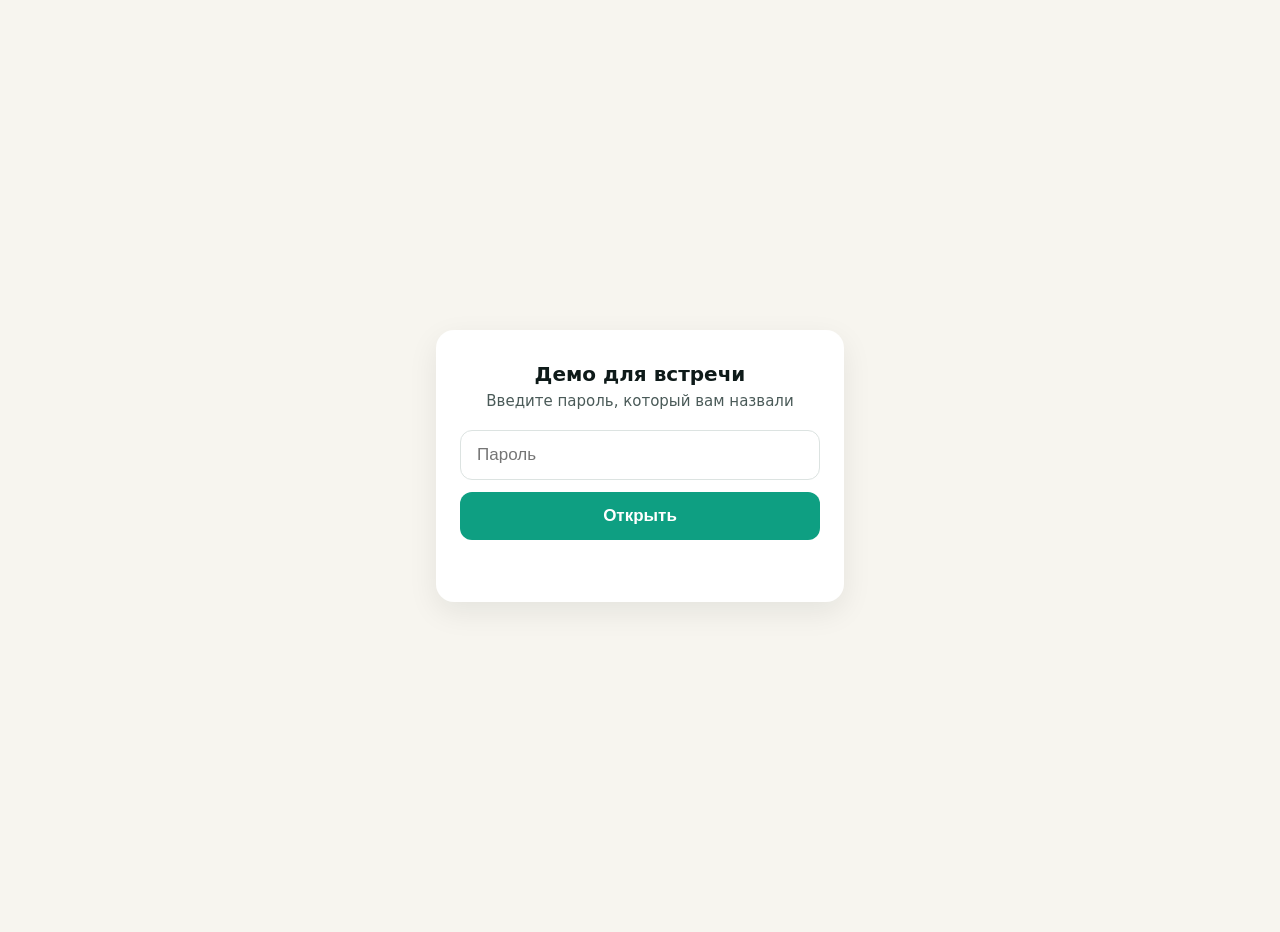
==== commit 2671d29d: "Обновление 27.09.2026 14:03" ====
--- a/index.html
+++ b/index.html
@@ -16,7 +16,7 @@
 <input id="pw" type="password" placeholder="Пароль" autofocus><button type="submit">Открыть</button><div id="err"></div></form>
 <script>
 (function(){
-  var P={"salt":"vTZTfPNuzi9tYn58PFYiEw==","iv":"vPdq+DSOqGFbL7dr","data":"+eywP1J9nICpYsITn3nWi7e+KJULo2x0hsT6MSSc1yUmFN4KPghfac8TfaMueYIjLShZiPMYq/NX4hWXSXGebluuaqm/aIbtZaZOCTK07uOrV3MGYl36O4rk14oBlXF5l2heVy7o5PMCdmJov9ITVKXtNtv0qAJbkqO4DqZNI5Gdj7QuHtXyyWCNwpypskkuDbq90Xpb9lhSJ6INSn6uijgMevxouX/fNcZ45MMpflI2Z7gIe2dULh7IPUZdgyZFmOcNLy0wppRoWIpZL80SO5Pc3ZO9DMrKElQZaKeGPfNEdWXxG00BTOTu4NAuMrysaG9FAQyEpzCaxxgWxHiC26Myl3ICNvJPEMFaIGEAQ/2MEyVPjrrdak1/fZjy9DzvooLcliRWEDaloXM33cHzNFX9LU9x1oko9laY5mKHm54K/MDjaU8EiOvcE/E2t3Li72hyDJUZuFE5h32vI9QWQgR5hf1eAFsURS+4te7nrGWV3g7bEgZDXgvL2HznADnmYmM9yMMTWxHPL1rETVFYSYPpHheoD2c17qSaT7Y6vDn6IN4wgCUEcLIUAs81aME+BIjPYSUB/Ihi0TJwmpc3Oweciiy8hC3/c3kYE4zGqjfpsRteWnuDNaTGgGMjxXBUKmb4zWJ9WOmlVwHU8k3hKujDlHkmLHteSmWOo3rjq2b3g98c5xKHjdIifZkt7MlNAeKvsFm6mPD9BJacNDVBGYM0FNEAOBrzqg8Y5w/jiabIlKTYpb7ZDGhZjajO8NkV6QsRg6vinquZlp7dI5T0c1BFBGSgsQ4L/xMECMQ63rEedQl7gSw5jNvApUsKmdruzhF3dU+v/HlJGEzGLYGTcLsHVVhCkpGSTdkwz0inKHBNStVuFedkFkXdM+APJ2DgJDqSRQ7jNV3rTK5Ml3n1S5v9osVlE/gzyzFvdwXKvhrf+8Y7FFx6dsGeSce5yVtC/o+teirquyp7p2VZMvsCWhKtYsDBDrVcu88H3zbc54eGPACBT+/Mp8uWyOfaVk3o8GVJ1142rxBr0rlwvB9gx4yYbNpqSS4BWGn/7eQ45GvGdQHyyijvJZkJVJag7s3iTZ+BtBMZcKSTH++FdTS3oGzCg0G4X3frXL2g0w2uVDviM2wUorpieWQ1NJRepMdpWwO1hHY8VajOPV+SuEjrXTuFVmyqpR0lA4vQsURqRn2PC7Twt4x9bJLtS8loovn9Aq8/30DYMDhDSEZfdBtcR69vWYFJi5CNSQ8wam7pyCMl/g/LXasFGZYK/2S8gvmjHESncyMtNi7qyf1sjx4L7gmpvy0G7uiAUIkNYZ/POZWPgyLIEt1+E11DM+RwjNPV80jn33X7IvM2fm9iRrCL/39RvMWFOYUwbLdlS1q69pBmisy7yeGMOuz0p6V8txdtrD0VVQZj52U9E03ZuB+AZQNoa54iL6BgE0H4PEuxVzB7JdXWqUHbro3HVCbR4HEotRiJ3clPgDmnVp2LwG5aZkX6avfo7Nv3px03hffvzF3bjpiVnFrBcNoNisFF6tPSYuNDF/ZMpQrzkJE+DrZk/qJAozK/EaW5AsZIYbVvfAZZU0V9PzfLwho/S1gFPWVjThHBqa3GfGS4sJNI6/aEHcM+UzrKF91FqDiI467OYjeuy7StRas1v9JrGYEWdWF1YT/LP/q2x+uT5/gGzfeYVm38rUCtF3o5olii0KswjdKBP++s9j1omWSGUM28Fhp54TUM0DcF8AUMMpb+HmRPh2/GHW2p2cKRdgIYFaADU1yLGhkh+2jDPq/iHbHUpsY3QDjsTyyu5CbG+CcjQd8f8ISPVmzyuarp4eyfoCkggJjw3vQYELrZilfBNZMNF+P/qq0IKmkTMxtOsOUpCzs2aRm+Y8wgGyIp/fBy4Z+/EDIo1xTlVJzD7lgLWSbguy0ESdGnlYMm3Ez7JwzV8/v6yuATp9QJWO3qFN1B09e94Ot1Sfm5NLIV2xIppXZCuyTlnpALhZUhw5d0AghEdWpeaFP325Mo1Oc+9O0S1MyYVJPiuqvusCDXaSJmp7vxNwjcV0jtlgWuDam4jku1+tAYHyTryATrKR4FCiKRbBElf0ACb5ojlnRHe0TocYiqrRPXWRdF0LEqpSp+7Yj9m7XEjmX/OatXvc5ZuyDU8XIex9cMN1F/vtsBDXSLRZkicIkMywE4TGkUFNIikYwXy7U7ke0g7Qtlbmk087NOYmh//XGubOokROqBkhU1RL9+oD1Izr5hqiTxh6w4vL/zhAMJokm1qwrD4Ji7iTVyHiQpqw4D4Cx/KH2iUosEc9itExNu7RvYmcNDskJJ98+YmFJvwgOimvjkUF88xpMEpFALcJQ6e5JURM8aJ+9MpgzBty4Jn27H8VXpHqmSXllqp5TjuZHPfbPXFhAw5pSA5VK8nug43kJ3JtMO34tFR/das8a8pN81lARCKSnRZc2y89MHe+E8xawp+FXppwxHuL3ed65Rv+NyKYWS09IqcW6D01ZxSg7m981uindQFhVk1Q1caWUa0PJ0CdaoJYfqz6EoF/Uk5eGJ/WVO6KK5HvMfJJ9aO6ALXg22K1nN2hTYDyNQwTO4Dzjmma0SKyENxwv1b/rd1R6kKBdjkXeOqd2uZhf0O45gl3RnmvVCOv/ZGc0hWhI/XzKqhuR9x6CbX8AYKh6CT+xcykogW9xympIKE+LTEY1rPBtGyp96bHDLlR+MajHjTVHONNuzBe5wS3jqyvAimvwHqrkqFoCcOsAzSGz3KRXxZtTuCudtF+BGSWTIpjcxNCN4CG+VjFdqqYeXE3xSP/GrSAbjnvPJMwRxA+uZdKnzhKgYtJ9pIK0Gs91EIlHsioOww2m9D82qeTqSBBF1IQj+sjrfzF68Ub/Rdv9rQQ+XTBqNDDzS9l4B4as1zH0tmXjycLF8xPkIyaBNyv6+SLtGtw6qKV4juaroL2rS+HNfzsXJziJ0JlBHaPXI8m6cHlUc4uhgiN3Hu9Nmnd/8OD4ivDeA5uV8vpolVS+zJE6eplTFNro4kECa2kBMWdp7n9Sl3gH5vHVB9wQ/kqQKXUfJzef2xj0nuRrSfJ7gVwfXLNedSnKUCiBzVte1DMpjH+WNMxGpd9P7EibEexmS/yu8hpaBzVxG27huQx5aUVZh5INtRu3KbupcmjiEuKT8g9AAd8vTvi3hoxNqjyErH3UuyFPMHwp7tY+8qc76XNc5X/G5b7/jF1Zcz479vaoXJMLT/5gZLpiH+bZ9mnWJcMtH0ytDHNJv2k8Rv+t/sCpATDaAncKGpkCTdh08+HWdDsTAU4wPvutFhdE5CU1oXhFgTy5rRvQ3WgQQGLfDgbWhrwzoJ+npBBw/oJh0SF8F7RLTlLEWBTxFMEpPeGniSKN3yhLoo8NrjYJ3jN/9BCv1qnETUXU0CVHH6sZujBBs2wzr/WmNj9gHC2GBcMmX9FuqkJKcVGlnVM0IwAEQ38X1EBk2rRg5J5DWgsE+jRUPId3oyoazIjJbNPqMs2TC1ErANe89cMD8IHzKaYY+VJ3Z4lp+1tk4v2x6rcfWjc/ByzJcvYo9EztURtv8Z65ZfiCPU+9dTr/tmItGeH+jQ7Tj9ParlbNUYSJgw2rxyj6QOFZkeRs1Gp0nYLGHnVoeCPP3qcurXLNa/6uzlIaaxNSVIcqk5CdcxqeFHEdWOwE3OnQ+2au+3exJnVXO4ubKIm9VkkqqURO8XDd7it34+N21eSZ/[base64]/spIc0Q+a7BPkL+Aq8IIWLrlSiTJLjkd5he7wyShgUkc0s3u9AduTvAUtapAgkYLSq+AzSg3kfJmgHy1k0lIZwXxtIgEZujm+BvQB8DX6Gp8RdCANb09wwQh+y0kLCZ9o+DYyPzMan8tZgl/JNO4QWtIDvRcFacp5FSQJSMNAphPPrxVjaBA1G3qbzG2FW/OitukXUpnPVn1TqTRoZer73VXFmZUxGWojiwK1an3iYvRVspRL4Pklqa61Ojx+oBhricl6uFVsec7IHDabqyc3bAEIb/gsMz2WmPfIAfyaHjBMaa6Bz+nO7uz3jjogniWdccegVct+LDJbCkM9+z3GfOy/ZdNsmUqOUXZXTlDjEmndKKJ6z/[base64]/9UWqWmNg4Lu3XQxQn2AmRzNy+ImqUjsCaV5ymt7+va6CcFS7OJgGaeHDnSgYBFpwlhxYkm5ENC/[base64]/[base64]/KWPkEOC6h2Vc+RfWyxCONLSDWNx8IsB+1Y3UwdlxjqKVS179m4yerO4/4VkxpIb/3S3utv9lO97uIOq6A3cDFIDtbzQyrkEqESfRD6rYRZwp3EtutA/Jq0VJHeKCw1+ykMuHF+vfltM0pyXFro0m5nJcQfB77yPcGz1PsPNbEAmBcfqHw0NgnT+ETnuqZ1Ad7BoJ6CveprPKuj3hwO4+VuU0/3lDAVNxSz7Oy2Oa5dbyLIu60Kf7Po5m4TaErOKpoLjQ/[base64]/TivepBaV5oDuY2/uIZ3moRaQ+KMzWeqQl9PCo2idu0VyAA6bPqnT/EafhOA5bgRaVsSjOCfwo49oCxT5pICjxKuokL+tqi7oB0CYtfvaUOLXfJRG9y5NfmF35pxTGW9I0nqKx0FnqXlEUQuNSNwiWaxJYxWSzvYmrHLluXxl0b47fs1LuMgT6s9W9zN0BY25ML/H7I8IqdIOXMQmH499rKrg6pdh/a6Z6x9N+H5grML1bm/U5qfbnF491/Z1NRPgEkmdwS1Y+xeGRu/eHEnQrQE/9Hn9nNltcHLvOL/KFiFhivP+kV/iFu/mzd4l27Q8tIyVvzibY9BFPskFe5cVviA5LlQ4lxkeAMGwCpjT8HGVVkeiKcL3YMDu3VHEIswapyg67SV2vRZ0E8jLX5w0p2YNK3ZYeZ4Ei9STUA5EkXjO5Qwvlzlp7yA/1eXGe9o/nXfNtvJkiEGDMVX6L5fCDSokIuVH3HxM/tczQw5cTLdIhQ6gyxi/nqo5oPeSidzhATpFDu+Ieo40rtQTYcrQkdV0hUk5JESA/lC9+XFww3SOLtmYWDpAwqlfCU0FEEU3mBX4pXN5KnIV0mNuxb4owT46U5hOZxb2gC5SQY0bW67zuPHMaF2qddIJXFWtqOeCqQobTd1i6wngQ32pvNK2v9Pj2XfuaJmWRoxEhnUiQOhudXGoiThZ/eVe1zoJ+Cf5lREPh1BaZw72KonlIwmWgbJ+ciKNyIzGxLTzKY/PyTjxJItFRnR31G/MLmuK2zZ6e13+rcZljXKy1BkOD/[base64]/jZF5DjdzRC7+b/gpv0lk94C95EGkN4n9rrXhSpGjsxtnyzp88Lvmthog/4y76PmlIvH7qtfBPs3nVoiz/6bEeGePaevUVutCulAI7yNHXeelJla8CQU8/McSS35sC/L67bDwlYgO9pZUanpJWhWs4PAQ/D/TXw5TS6gxHTLlP34umCAlDCipQ21B0BiUQ6/aeowAxf7C50yLgx/RtBq6FAvdv2ApbAXeOj6F+ZJgDiUz3qE6D33jpVWs1ZvMrvyT6zQZXjD1SzjmxogBfg7402UQ3ekeWNzSPNnr4gMtf0KbN/TlidKsTvUvVvDGePDH+qy1b9MOsQRw5Q3jgnjOHjZ6CzSaL9dFTPgzAqk1ZluBcVqYKy6lZe25Jt5onY/1p2dAQZ1ywKKecxopLGNuzvDEOWQqvw0jRsGul/JAp1P6n2h1WqDUnKROexDS5uXDH7MG4hEwQ0OxfwViNObT81Ln5FM2ucYOW2d/viWyR45ZMNVdL/108vJ+fPiOov4ii07XQ6OSzaUjhOsV8jb1nJMaY5M2Hj5zQpuLaLqn6EIglvhvjtYdiEdzJZinE5FeajY62zcnAdKl8a4aT7TUYMt8yGoIBz2JU64bh2Rv7CkCPZIs9pCk6CuI1yLrPBklhYXgrBcdhvM4k/YEIHTiRE0syY+kMlGUfR8nIucZJJx6PBSkRZZRfGNuuPlfflh0OAwpc5jPoTGtZWQITG68GCwY5GbqUBaOPUyfNWhSFb/Jia6Eb31FrQ8sMqVEWMkuNsA7LX9pjIrw0CbFATQ4hSa/RHaceMs8LoACDiDkrZuxjEdNll00aaXCWaRtmu66A/QNKfbKoNyPY3mVT+xYqy9keigwsf9+qZOlVER7sBN+BzgOfdKJdZhbdGNIW6DGXvHir9bPP6468n4g9K/GNX0+PoJfKKUBEBVaWNfLq/FVIXYCK8YXeF+3NF4w5/iWXO2tzEzaWYvTDmXnw0gwUyZSglInpPCeyjeIlMm7wkms3ZEe658GfA3PALlasKgp2cJVBLuBiAdw1U4er43au5RRXnXpcbruPEKe45eGe0ZgrRXZR5I942rexYa4L9+w5WlTcqBvt/229MfjXnWlHu70Y0j5+gAQixnWAmpaaRxtIbUH1mL9YUlJQjX60pPcVw8QjynGE6Vlkwly1TUxXF412BEHZqikabLVSW1tV3REmMfjd4WWpydZJPpj4WXrckVrf1/ZcwpcdPtG+ewLIRP+FRVZBk5FJJE/3QfhSrx8BVLT0JnhMZ83ZJQDaozTgOSl1gjobkU14ONZDQ6FIgZynUuYJ+FjE3gO50z986F6qfbqiGndr/hZLPMgXnW80169QvDTTwM0q2YhTAmtvCqrr4B7bZpUYvGZYP8QzBd70pnSir3apksN5xHWnXsB+Mf5aMfWEJ44Ym+TdHIx6Ykr60qBGQl3ARb1AMhpUDnCqLhVzdsz6DGDgclRPG/Dgce3BPXFKcFkQjFnQFuPLsy+ZknU8hr61t5XHHd5eWT9zBTP0xLtLeHr5F1n7YiZDOXas8kTo9X8t8QQnwFMM+H2OKX/[base64]/v1hBg2SwUfiDdUou3bOAbRo+YuAEOvyISyq7wpGLOr3ib4+AO3cT7jFxEHfgDu9SXWAj/nXApVdSEoXVfsCKruv0ZFEwFgf75SmsG4bLJECv/YYr6PMHJisjnH/EmXC8erHNTZvxgEaYmXp3RNVPpAK4N26IrXLJ/sm+yH7ll+WeFRqq/IwfhEDVrXePUnCJE3IheoNQh1aQHUdFo9VkBmiUJ5RukVyd+YtdQy53gXTokaN42JAb/uKJsMItL8s78UYlXvusSBK5McFcnLysSksMoKR9tShTJzFc9jPPnvWh9Em851GuRttkGWZEu9dXzsgnuJXhgtjU2VeBMV/G1h+/[base64]/isWU1DD+rNJeBkVs8toTxfyEjy9KR6LL5cwE2T6BoNl1RTb2JFQ3BQik8UStXwK5ZHSGLWatCevJrxGy3vRyVdwZdfJd8/+yXrmb4U+HEJ7N6t/8Pm1OjqyMieh3I5UH9DqAtRKWojogWaED8xH3Wc45BTguyiBS3jnICXS+xEIperjIasv1yDLR3TSReDRpAUiqt1bb6qxIUcSEX4/K7OZmL55KvuFbjIdzNqK/e09E50Abe80DZauv1T7ghN8G8G6wkicMBMCvn98H69XgdAAIctvdVBXLdkez4qToZZBcUGmPdTedZQ4fUcSfsNbU6B1Y/hyvrj2lW4qTwv5bzvQzBtxe3R9hIRAfySo0vub8WebHRV9AJ8MzeyPHSa0mH3EhcOGy+xw7p7RsATEPNAC03Gj5QBjVX3qBRljXujjq/nxbc4vDHi44o9OK20IiolsZLZkXt+oQokzusRkPw91cpZEiE0O1w9Syxtefr96hyjowCzmBBDlGLeat9hxzsWGgmhs8Lv3M92EaXqw7TlU9Ze8XSS+s+qnR8DD/bmG2MzmG5sf/7J/ZDLrtMpcTAUdNLMUWD3yfA2L6JS/RJ2YzEIxoebeFIxt+aHdoYotAZ5jUv8w0/udL4AUQJ+cE+fx2E8xILHtfCa6LiLt87X6su5F1WhJ2cvU4eogGaHqow18oVm8egohXbBiE5WtAQq/uFlJuGGbKOEqlPAmv6XFGOkTBjKPXpf+hc/o2MIRgvmhgtS7f4llb4rkI+XfiEVjuxL77+BHhkMa6JfIucOduHS6/+JnvdC3YeNJck2Uk4HocF6rJDuZ+p8O5stRoWp7vcsRF0Ww7T41rKdI3hmKfccaxuCqVG26ZTyzh3X4m8K92mMKB2cZs3gVtlzNjk7VLzVixW9QTw08NmyTS7d0H4BYV7StdU7VoZie9kya6M4ryoxDgPyHQMApvBGiZ7JIYvpuJvgUz8IdPgz/9279G79q3pbIISTkLZvKzq60wFJmAfwm1//ohNqjumsCyZc/0TygLjWkCvt+kBNWsaljsCljiwg4UkyLbb1Elvc6ZoxDxdppsqmxjTfwc1q+pW/2ETvxT77ptITWnzUpZihivFZ7pEoLP7ZfowMIkpg0ZcM3zIqw+waqoAUxcYyzw+DmBQBaEzwm/p40h64YyVfVmwCwNGyO0u1eb1eJNPREZ0nbBkRyh+15dcG/RYUJzcpV1OALtIJ4hO9Aax9wAtibC/iG58U1evbPvsCxeCBzbS+33A0MPQLjuzOGyDLMNtUebmqPHt77JdXGDDBEYZZDVluQvWmiqNJ6tDA9v6AqOKOIi0hvfqWvvoWDtKZaR28eHkkkq4A5oXKVKtq71GsSkfot5IUdECKlXL3qeDzkm5LAKD/b21y4ci6A98DXhgIrRssVirm4DwiSGydNOReeH0YAz1Y9wVTG4C6KuBoUgrLXsvQpSyDedmSi5aXtT6HymOrLkMbvWSqghjUq5z9cB8g2lCfgm3ApCpXGSr3qecdeXWiuxV1oNDYyRZ85ude7lnCQJa9ANtqu3bNEqDZS2NnVFBa9VbAnuVX/VZu4RzimtleRv58T9unQRGr1gKDzcpB+p//PGRRObsqIKM0sYfL9rsa+lBEaFuojK/y3Enrot+NqvxtMvBQCBz+Bqkj74Ic+n1o6qk3KB1ssv6M6oqbAjcRlcaCz31EwLdcF5UsOdEkciA9g8mKRB+XUBaE/Lgl2HFHrQMZQqgU3VOCKCC//7QojcjopsWpokDtUGh/4Nl+qVywuvy774dczpciCgAeLu1sxb3QAb3wxWQKVPGdCzHTtlaQtPxNZWVzq6mR4YQlFpL1J0PCKNdTFddQS+HoCULW0q5qbxTZn7vBkadqu60++saX5b/cPtbUSscFvnzUGbnk/QOc1SZBs737Ke4M6K/GdopBgfVqp5DoilyWtT4oBCzdB6Yw2WGSj0A3DAo7uDh+E+Y6QHA6ScHFz8tnZTUnOJrBS9ifoyy36fTIBgGkZ3cWMg+mILV986LZ+PrvX2WWC9HhqhGAtsLEpd/0N1+DBdpVy/e81ouiVCjxZRiroNQ7HZfdF6bv6Bv77sE3hUEy9ZS55pw0LMrHrq/Ffh/x4wiaeZToT4DG/c1k7Rok/0gBr81rw0Upsd+hspKR1JnhWoF/qBdWp5Iu11KPF3VoUYlUiX448cIUOjGMeI7S4tIbGpKNiZKusNEmSRXv2/KUUqrQ+uVfcNprY1JVsdVRT+PJ+YTZ+z3IsXk/G6s7RtAqIov9dVWw+rQCwFPzV858XqJo660MjM6BjJI2p+eKOMX3DJOqc4lRqnYfoBiCzq/G3bVfAQH2k69NicRy4IjAxRL1EHnFyutQ69EsYZFXuKbOxxM6eF4ZPrIMhZXCizmZ9ud0wQd5s8XVa32dgjLcvE08YNAPnLyniq0VMwWoACm9L963X12l7ruY1WK9c/nxiPwgfnzSRnA9FiHvCbfBkafwZaZO3xWqfstUGKeCPfQgfLSeT44g1eXpeOn4HN7UdLOToCLHj71+sd9JvyLpEdwQ8PmGL6xvVqm+iC91pbse+RSvJ0J41/PYLi35CWhHKLmeMqP0fo2G/9ZifCqtu/[base64]/lBlBhdIAuhXA0G7LXObckVEh/H0xMYuRE80wgsnnSsPkwhlVBFhXPR1QWZqP27zyYuQG02NIZdVKOAZNk0DPK3XbMksnBpmwlOpqc3HD0ogNSneZi726bUAAygnyGH3wnspiqR4ktgYF5bvxK2N2W0FvEwqmVZKaue/pRyUQLq2cC+olWwgln5GoCM3ukfnCusPKPfN0LVa1ZLKir8irfDb/ilpXAJmnvwtTKPt4wUFIkNhiDrX/WwfgK34XRDt7UyTPZm3N+s77NCbJlHH4npsLOba7UpW+/bLI5GKKzbdbHv74rjxyLiYJcW4K924NM7fhyr1DuSvVGLio8/lmdTQTJskM/PPks3gCtLpm/stlIY65Eq9utF77y484hR8aH3oqMjMkH8LKCrs4yw4oo6G4TAvNaUKpVVjPppGieA5Wiog7J64u566XSFS5JHEOkA/jGP2x3RPTg6blza12CpbQUU/wZ5bzQl4DB80CNtlqwtjCGUM66VUQ3MOem9cfgEARr738y24y7JTpGs/9Ytb8mqOhbzUVgZ/E3nHSBtUHdB5vKV3uXZ1GAu7VjectlYK/F3z8HukzpissQWkqBfHS3dtOsdIg95CpbUUsoCVh3a5yszwkxKZbQG3SnlENs/HjEatazC5mDtT0XQaToMQl7CY8tOLmhzvdshijBUX9Fn3+NdELqMHOVbNb3s+FZGiyo8xE7QA5cjpaM91mmgoOg6KSyPmXLVb5haCg2habiAkM3ejQ2cQgGGJJR5decPH6QDDDkO9tWn82bUYygxJAZs17IL2aA3Ps/SAcAtJD1O6DmdYuWtTWcmmpFHymQUUW/gUvcDLv/hKwWO1GPAVatc5jbB/h1IkK0Fl4kbd9dl7D3GWsxPnksygDd7inZCoQK852PSJi+ACJdIBVu4JbvXiQ7ij2Rm1CssKdnaWfPCEN8cBYBZokZVEp4LN4hIAowMWk0QlDs2Cs80Tik58UHvMxC9A/3qvTPCsKU1x8OetMjweV365wmWsZoYuH31sVm5PwCGJ8m0m2bWizAvly58e2xPcDHgysJePFMcMFp+HE+bU8s0wLkkAzBsSrxFM/q5BuRFlG8V5urwKb1m4xmptbdv5zJbpduFsPYhBKEqVroSTuk+8YpJCNa70HJsOrjxRHRxop+Huu90h/I0XiOsfjSSSyqvRmYVQ+TnJe2iiTFT/EzEuqUWLyBezpKe0aVXiNRWDkcCDo/yZ8OrVZVUqpW4h4ofRLa08GU/R9ePG0yVesXsbOgh4vg8k1pTmJC5/[base64]/ocD5n2e5IKGY9bXyWv3qeApNJd1P11XROqG/jMIUcNrHHWrW1LLybcPZVt97y84Zw/[base64]/RQf3DtPCu1Em9KEfePDOEEEt021BdJSBnj+9jNX38jqnnBEz+0yNkwEvk7KQz9S3gVBMzchqi+BG6brMWdASuCpCKuEM1YPvdqkGxBeGYl9P6V4dyCAqw82/0ujkii4GPq5FFXO8olK3twZ2o7mLHSRKZLNVxpP0Ts7f89jbw2LjobtIjhhRdu2Lto0BQFsySjU7634BrPg8YN/QVlGum4ts/2dWVToUooAmmC3A50FUbdiPUQVH48rmwWpA0oul9bRKQMIak0OWDQfL+MxNCfmDEdKtfFb6hb2+UG+jw1qWUACdyfwuYb9B/PneiUCfEop2HAig1ZiXtId4xC5yO/XxSbS0otbyIPJs/1dx8ljAOxP+Ph5LlSX089JUr5HF8tKxZlA22VhsU26r+Voz4Bb/xHj2SijdQleUInbPdoyaY84h8wzRrQRjNpj3A4c87bjtdpncOqe7WVB+qjmpwvCHGOx+bNEyWdj+qVBz7q3xeBy9bqS425U3zKjhqPwH0my7m49uUQv7Uxf+KEauvziToNTJ5SFQQivQbBrL03ReO6EAsitk8jAfM2F3chdVqcLb8evFdUwVZJDsAXoiUK0F6Aq7YBN/KNwy2IqZI++4H8Llk2GeIV82EJgCNFqr/dlckiA0dTfNL6EZM3mN3BM95IDahT6eyIaSlAUxSaPmI7UXt83+HxN1l/uWeZIyUQP+h+woGKC8XUaqGA/dAWvgTUdivAfXCp8CGcXijRWIOIVlf+sB9Ve+3t9lawelaxKw7wUTkeSkQIkHz4ENP2Pq0UQuIUUGOryIJ5sQuF3XYN7zI5oy5MggJvTVHKe4HW53AxFP7LdGwZBXGD4CW2egdR/QP/SAfcUzOGKwPhpMumw/9UpN1fQPAWL+ur7uH3KjcJ94fgt4n5qoaWCNhkod2jrAO2wz3svaDThcPDqv57RldlrWWaXATvQXSWlbWic+SbanelH/BkC5Rs2euM1GT7vYMtyuOJLdmS7lRen1eWUKVfVgH7CZShkhjHabZ+IJTHIMp555UcNsB4uWBg6lzKCQY5QT6Zzflgbcwnm5HkHMLH1NtwxnHnUxaLbj2sCJ1qLuptHj4dkIbSIzTXmWJ7vVyFNc7HBl8fqNpLKWD4YSPKt7YDcPZsyj8atBPQ1BtzfmtKVDhFj46I/vxYL7bFRSD6zqDiC8YEtHZLVdiqC4Ei5d0VmqMsNXZ9eIqq/H0iefTVxDuIH1NN2Dt7CCyspU/g+abQWE8j8IBcwsE0wfbE5P0agDIWNcCiThKzwxS0Uy8m948Vm1BHzOv4U90NkQF2KLEmHJ5CBF70yVtqxWu84gyD7zR48U1rf7iJqmu+IBLVbJ2oMDwc6vV3hl50ipKLPUdZq22OBcbFlM8iuOnE40as7qOzbD7IjOxcHLkIou+1pzjlUD4P/[base64]/iQtywG7JQyzSEtpXnrt6gryltX9C225J5gW6yMMto+r9dPxTiweHA9X+n0mVcJtl5CNEcIuRxcd4QZcRZJw4/9gFg3JyQrexKQIybmDbP5mwPzEmL9zppjDKsLDcgSc+UR8WVETImRc7LPpRxZh9yXWnL/[base64]/J+HHhVw1Bt0AHcfbhUF2pzwnjOoCFkiVo+t6ZQV3+/486WcTwB8Ub6fT4qh8bF7Vkb2Q+9faJwNwNdNe3LjFgQwGeGb2+rCxXvnj2ZzkwTilfX/Aqj9LRAbAMY/QMZPYHhbfuCERAZc9Tj5OZvSVPjxp+T3qqXnqRHlUD/l943kTW+l0878utD3BitYRs4L0b8S0MjTJ1ev0j8x7pj67rqpUi/4Nwm1P7cQoizZq+kwUu9AKKPEpckfWfR2cwkyuaA5xqPWL771Wf9u4XCJIBrDIaZ/siQA1CEY+susAbG3vFYVsa8P9kZCx7XCd7VFAFV/sv7PvvWruDxz2eOCrBbgz7L4lGUOMaMujuniFG1jaYFujzksL/OgQC6r3RH7SRwMcCFb2HkjByyVaNkiwa6tVexem4uNawuRPM5R2HNSekQVcdGtD/JlvpEnBuqZsqoUotD2ry7TaZI1ImCOTQGBbAy5kGHi82BWLhPgt4/AJuzqRsJpIeo7+Ua/2krbNbSDA8Nqu1qPlm1Nb40VQSifAb50prifdQ9QmWbpSg2WUJQ+FOBZ1Y/nDdYsrDEeRDwmRZBhkM8jx3kFHA2yTiNPvII17xwFuMYO5+zByCBBzJgWhsxRm0Ci+uyQEvk0aJQ3L5tIoBxVIrw+8eg3civN6OFFbK/d5w4ewgdiF2UWg+tY/2qqwhPsJMvY01NhbPQWMo1ECXEbNgkCim8mjWBYkcFnsa+g61Wv/+4P6HgyI4++9cZQI+AwuTd13VYKd3I/rxB42Tk0Ch5obZED1B3EtBj2dZaW4cVd0Q6PiwPDW+0Vodt67+mncsiw+/pQKU4izHMTVhTxioso0NdvuvUOGO2OgqFntjRPmsHV+iHEkXFhldwV43VdXZaLBwlc0XQNgIrrd47eH3Nrs9FQcKGdm541rf9ZJxzUB6ZE2bBsarShJdV6jc3OJj6j0oMNrsq0Q0/Km6bi8DQ5yaRdBIlgCqRFM7nVlb5TWT3r2Cn2WeN1fmN0GJLb9i3pUO+hUNSrX4baUsUpLfHyE7apxT4K9HdlF/3f7p7gx8kAlWv7nhM/[base64]/Owo0wOLGlaVPkBVn0RFbMZ+M1lJLxeZkU43fmtuo3MLju63LdeTvzcU9t+RWU5Atn/K3vYhDN00rqQ538dcr3Co/J44WVCZ3UUFkLLVcyk6RQIi8VFQ8ZDdQNNfRt2GXLlh09sXYbTykuZlBHBQ1LqB/o2a+dlvVBDVsU4fZs6YzngSIMmh/+/LStQX0pdBfgM4Yri0cC0mAZ5RgDyFMrLFRqcKEU5Fo6iivqdeIUoFFCFtwryTum3pB2fRoyaRkKYNrovO+a32FeD+7WQvspYTzukF68V0myqhGCDB3naNardlvI2EyflC6aCjTKFZy/ZQUhUEMf8SWJNbKjJaGF7LRjMsI3p51PM8OQT4WO/ySCkzTVzSowWxJMJWRaMGUGiQk6S5GeBJTjpNyVx907PnzYgCjfb1Pc9WrliIdLA26trdda+aDuOUPBqdIyRaBtidArfIUQ9qwaaHXEqkrda9G81vKKsyibyIQ3DmkeH63Qg/LgU2jehR12mlt8atEQnMFVLfGBP1x4JDgxZqFux2UVa2al/jJ5j4l1Xov1XDwX988h597xv/UHDtXXRARgrwiGGr0j5wR4fYnP9u22kY70/D+OzWW9e6nMozwIGl8M0g6+aS+6Ipd/pRaFZJUrM2x3weMPn/KmyM9U/OHj3g3xheFv3VSQTGYvJfbYFwKRIVFfGh828yy/gUxqEYD5R33wrmMTvajtmIl9O2F7lfpIcaW+uZTYD2qO16dZuHmAYRVvOX+TrrA3xbKsqDct7nl6aNdSPlz7q20jDBlPVvvyLO3Bq2//I3VrQDSYjdo0JEZcIupE4XqVziSC81jcNb4fk4aXE4UYOb3XB5DY1t6pD0mHrpT9yqmeYO2FoEA5BCwHV2/w4zcpu8pKbFig6pwTUn0rrE/qcL4N2rh5JBVFID4U9/8ZFHDlC2rBoNRp5LLlMGfjMUEC//HsYxRRdG82vQ3jS/QEz3sCimJAuBGhqJ7PNTKAqDEqgRdKWXnl94TXF+M6anfeyMIsPqCZfGbwe/xatq+eCK/8KkIMxOItCVJT2Sxe0quD8Ip8Vt0kHkqFq+VTxe4OMW3yxFHli0eSKoB4Hx6tkSw1LJYOsAkjTeqTMhW+zD1/RtZt41w5c1b5xUtegG509BCXkXxUWEBJWmEnU0CG8X4KvoKQG0T+Re7hFjYQILOLs6MV9QIKz4CYsuw76h36/U8O5WRKnfk4dmljgB6gJcU1eWK840hby2/RZEBJZLSl5hyPLOvi7yWG4CUjffR/mz8mnMXW/0pDbPGrxXMoH+CnNdGMhLCWYCPfb6bd8FLpYVA+Dd8DcrjNGdU9Fg7qf90AfAkl7CGNoTvKnbOdNTfSQYkbjpZs2aIDEgms3bWItxQRSkPiWZcv+fQ6eb1qsMuYJHwnrHotzZqPKekKP9gG+ICY6PdO2QhCRN9YbUepbane7yAPuysRYj4/0jhDnoAdyPzAciLiCst4ixZG9gHE0jDS0NIPDzXZLtO13opnX9/[base64]/7c8X41BqQ5kwfomak4hRJQ1MSJT+JGBUB0DKQI/gNcYVNVZDRhc72ezQpYkQSz37uRRc2Uxun6mu1/[base64]/mb3r/KJJ3tRIYoNd7FBhl/2JZr3s3AF9CHa/[base64]/9vHnKJzVSrgw7AubODAiUfbk9cm7aaFN9rZ1FxJA/yM6znQ0UfiElG+aa3ug2WrC/d4KZLnLbIHU5POD0dJOCm9n9zLfq94UU5W8VhFpEGkX4SKWygKzxznCwGQVV/JYMXZDfdcC6StB3v6383c+ylLkthiwttOQfchysNKYbid1WbPasj36LP7FsSPne+DnxyMpMrqpXn+SqqoUTp0dDN2wTNsPSH1cous845/37pkXFFNwO7FcMvxf1O/7ndHZpmW6d7soEFaW1O5bt/s+le2LQ3TOgMxOKenHl0FMm9B6rXEsbsGKlv4PhCYoMMfyRIjRydHDPJq/tNirMKhqEiv5OZcXPTt9ieotqWKrXbKKEsonb/jSV7JcSi+YoGhccte+f+4XHUREa+qGgtYAY9hYVlFDdV5ArwpixBDPiz2q5V/mkg1/OmO4/nSzaK/QMajbde5UOJ2NE17hNWGAlD+CoUgQ2Y6R0juEijpJqKHJC9Z0hHGCDD6UMi8DrjF9FnLXzuXGy/ZE8o2A2OWv9eZT6DLosFN+QBJnpnJeoCMHuzxjXGaQUXG1hFiHerEssogDUgg31lbawEsrZM65MT9egURSv6/6gEeg8RvWvtLKz1cFYPjrfUFH6cfMdWRylUqlls2zURV+hqm/WjG4g+sQsDhWJfEw+XRlod6OqSxJJjG8SAv/pSVBSUeRT3MfIq/AygH/k4aiBaM9LtmTPZpbgkDZPFLtTmW20CAkUmHk7Jrs4xweWHOmQVYoM//[base64]/AVF8+S5EkVqSl3o5XWxqQgkD/YTJgxNEIFMggGQ1TmOFHH4uVQetuCuHTUKCDh81h24/9cV1fJi5xKOF/6+enusjCr0VHGpYbecmikLM3/4hA2uxN7wnvPr6fcPTr77oLRY14GHwxSUeAKG0iSKgFHYr/NBGBcOsOeqOgdDkAKI/JGlnMdqoQDvxlNOhHqoRZ2A8PmKRAf63XAbKJNI2lAUL+O3xmOEBJxj5xyuKdwM0jZIWkVNTMcAasE4DlYFPhR1JV4SzNowDIeLGbrD4Sl8t2Stiye9d0IIeUJC+JS4nVuAJeo6wpoR8MaEiiNrkGrUmMsaU1lvx//WZugXiYaHGAiyDTwfYAFHsyGgZwR5wbbwvL6fHYMIVcIfqPmdjhZMSYCgLn9/[base64]/51PzsUcSnU3jWhluKIfytOoFPPQbh8hptve2fCoD9SuVHb0BHJ7XQIPqRim7QxmfhZaj1MMElzcZEtYs08QCnwRzySjBKgHnbpmdFw2yT34On82Sh11V/G61PFjRAZ/6HKfOzQTZTmeIrWYTCrD8n0Pm1tcqjxeSDClwtSFbLu1G+K7R+u0DLO+9sy/[base64]/xHEOj5lUBbKIMUPMCLK1E2autsKVgCSigX7uX1zkeUnfUEinECrL909P7Hl8sSE8Gwwxf0CC5DANMy2BohD9nI1vJhlV/sVcPzAE5DWIAW7ngPMYidQl8sOr8jPxR8Bk/eowXD7Bh2Ok0I7mX6bRJ7I3o4lxRb6e5+rqBFFOthG5tPnVGBQEpbcFZBDG90G6+bwWFL+KwaVBzh6s1wf1gh1ZNDOJzHFFW11i6S+YGy6whl6XFY8B9QtJZN/DYyqSO7dJY/f/fV4AzEhf3L7JZqZQTTlKWvaW0T7xcg7UauEKs3O4Aae/m3BuogqYGrhocJIwVN8mPMY9Bk22lR7E/DtdccOwVJ11/Gw/T4hlVku/Od6n/9bepEFJ3o5FWuTYeD5ZRQQUac+Vm+LtUS2ZzD4suIcULqGk+53n2eE+yEJwLOIkDKyi/DjrBNOR/npeAESel4BTMV2k2QLKnrwWMGLmX8xQExGuhq/j3iKnyWXDkXsqD1nYfSvsJ1JTSYWeGydyIXldNOzg/qjX+49zLTo78Kco8yXxq1VqEX+sqxrVDnuq0/[base64]/7FIU7IzBUf3HDhJOZNYulIzt0XmszMmRI4+BejexXucKy57gjyzCIWz6sqeRc/FYBUt+9i7Zq9JgGa+SzxVVHCLHFKhOWb6SQG1Qi8XB3EvrR8wHM1+Sw8jnyca5btjieH4zx02wfev4YuY6OeD4/[base64]/ThncvI0CTiuwTojhWv15e5F0bbKebb1W4FVgNj5Rg9qyWbJIu/ewg49OQ1yTfpeQXipmnaYLnigra1ntyMD1p3+c5j/qf8pYvgEorrRytOKN+83T6vIkcdg4hIk+lo9J5J/[base64]/NDDLhz0mZvUDKz88NrJxrW+PIY02eLJJAiJMms9w0eCwrS1atsSIot/6caab734O1zeuQzrjDBBHAq0ahQIBAYX9COQ7mcNl1gtogFUNKNi7CxGVxagQp5nEpqy8NdiJSND7XG5bUD8LxkhOMn3fDESB5uGlaY37u8Zed658v9z2o9rYfvo/EPhZGg50c+IaXRxopXurf4f/ysf128q1gltbA6D0bvJN6EFnrM/V8iz7Q+zaB3Q1zBs83vq0GJTkac3fL3hS2XsICmZvbn8Y8ZJfHxgrV8BkgJEYW3HQb4FXYA3Y47nCQav0rc1WXJYMMVQi0MVaomIH0H2vyuYsUwkewFM9NmLbh6S4eucc7Pzl5DNlvAMEr6Gs8qkgza6ML8KzG/FA6eQ6X2NxNyWbls80CWIpVzLkxJIc/OW5ih9hgRafjsWlk6waNTfyXbrAMyQ+mPls20KJpVLOrAi85sCR9txGwyv/QipTHV4cemsqqGSquycpmO/gW2Kc4CRzxwYEJ9sQ2ngWQZP1wFC/+2286jx8Xcdr+JToNLbxUPl9/nDB+DDxTnIFqjyXULUg+xzpayxRUGE/x1yQ/HrhU5nORcGLxCbhiDGFRiTKf+P7VH6dqwNyhH7XLSL+0arP32aON4HMANc1kofG+pd0aPzEVgXCZ8dNxBp7dj+m2tEtFHZBKI5VdQM5FY3+9beq0fRLV3cPakP/QtiEAU4kJ0xsxeFJ3TSsOisyLfHxCgS/WU5fN/mVWx9rVgM4Fu/zIbZzD18B0jELgDsuYAMIESbcNB+Re1H4Xjn0+Fc0Oz44QdrXsE+wmXq8ZTwVCXOOnZi5qdprm112r9xjsrkUeG6OMuBX7T2dKQKwjyLyeY9LmKOZpV5Lr8vmomquaVIqbrp7gzPC1TbRwhxf/cse9dTYBa/E/3ok0JsnKo/WhvObUN1Y47V5scNCHkwI1t87aBDhWIjZcFj0h5CG925LfCnTR0X0EqZr3ZzRrkKjtIFdZE25xgiBivSSohFJyJhNhLi5vydis6FuyTZJL9BZdDPaBwLVQ1Jniip+xePt4aV886/QU8uAEAW3azAmVPgSm66mDyXjKFO31rwzYwR9Cz5EHjGFRgT7raaRlbfFlxjRyyHDHXQg62t4ZEoCJfpZ18PgK78306XHpUTy9ZR5DlgsK8i6OtNYS39OwomACIEjI/gdBdzWNph1Jy//03K/g9N1mISDXesUCptR/PWQDgsiVjaoUO2PXsyDelUDte104Ac90LsOyuH543zL+gUSXQ1URL66EZrx5LObo/m/cdHKUyNpsqBtCpgVOpMvTf/E9HJaoYC6ATNFjfSg0su8kHriPRJpQ1B+E6XbdIUzRCA38Ivn3I+k0oUnMr6/7/juIO5lyq/64grn46LVvboRqq5yGJi6msKRcRkyiR5Vm357D6vg7m0gv0MJmoy6rkiM9paHcT+h6mCsw7dgcE8/26C7wBz3zWK4Hs5hSQ0MWKJD4//IbtROQJhfojui2kdvG5gOqtmDg2jSOz178LRT5007ZvpSC3gIuF8zSYMZ/PcOH6cQuYshBUtlkNBMYf5c3hVXRSoVCf2wFwh1/uv3zZpxdyhQvwPFC/N/VMNWwJPENOtwd/efR+IJ+mhNvHiv2xdnb5HLrA7r7MzvJ8HEo5RGSIhM+WzsuzapdxjxBQf7lxmV25GYHKPYokhIFNv6z6fG3CO2uv175qeyTcsnN1OC1GGWAEpLyjFlvkjJAs9Q/97w5UukqHUhQF7xgKFj+wN5GFV9leyKQlg7D7focLwgym0OdJQKBsHLHqh0/sieuLsn09/pmXpEo0h/[base64]/rOomYxmbq3JVkwF8wTqsfsAowFc+TZFxm53L76qcCeu9oEcswk2Tu6s61v+YAjw7lbAsxjfZcN2TnHeVj0OH9REKDkllBE+BJtEI7NjLBJUne3IsqR/[base64]/XsJkPdpEYir0BBdV/Q0jHdkVDJNc+B3/OXtvgWw/FcxJ0BYiVaP2xMtyGypT41Q+Ea6/qn0W9nNLRUKLw7/MlcNZ/je0StcJbrSkaSXZO+mHWdXwakmB4VHmFlbYF/zVcQfJpYgOsuszGPz0uNAA9gSWgQlBNzwTUIio0MocnGuy5PsBf4HS9J/M8BKOtun3XmK5XIrrpKDZYvg5boyINdiv9NWsGZ4fTx998ZWh/KvrL+9xe4VRN+5qWqsCFOgPjuHBvI4YF2w8KEtwXHvns/BlLhvmf+6oJMtdVa8wszGYzVtnLDELoXUe7+gz/jj/sWp5nxsXy3Pn1bg3/n8ohxPrJfHpv36PzLOxAdi37bj2FoIxfORS2+KzFrs9jcozyAl1i3fOZZG6Akprw/PNH7YHty3+N+oFF+ZqnUWHBz89oojpaMqzndK47FkM8RTWAp/F7f5P0TLlPIucCT47yy2hHk6IWrOpofGlRM/zRRZkrZtI7dOiCzghgkYPllaMChgVaEc8eWRrWhRVXWtMhFHDdqteDkd2NGcw03X9eyvcv2udk6x9e9dHJE3Yclh/z1OzJeUYa+MoiQCp85Xk87vFSQr0B5m4lcMalQ/2z/MmZWPju97MnWJlyKi6nkH5KzYgHs5lq1heEpnL+K03M2+knnQiXwzEZLzmQjFeb02A4cQagTAaD3Gcv7N0bV4KgeWPVw1pwf3z8GG23445D3oyTkTmlwwMep9xD9o7afgKVQYF4o7X7/DohyrGDmZfIUCaSHZtQqfiJbACjknZYqxevLnVwte1/BmDNvJ6gCUkC1FApWFlWQr8cgf30i0cstSJN/1NC/q5JuF589cJGk4DST1AKWfDVuVvMYAjHOJrRzBH6+DPTiNVkpqHwsChwP0By7zbCJJeYBUG5Uhkk59PKWuuxur8EDFUgUsbf7N4uVFuZjUaGGgLljIKOCSyRc4cRV55mJvilGZQ8tDjVqND5Qfz21iIwkHl6c6zP+qEil/PLeX9ynf7YQ4i3iowVkE/X+rOSMBbQwnAMDzuByh0+95ranyOz2zJs725ugnSn7tsmF2Oj+wp2qLHhQKRyh4KlM3lmK4Vd9GrqNju6JVeUV7Ar1NmCmc4rTy1lXcbEjGbTOkEf6uN0CDu8u5b52oKM/x/JsUf9tD+w85B5LXbfNivSoSvvL0GTBmGxAvpSBFhQdxBF4ONTFUD3K0lParRRO3BqjvG6CvFr4tHPupnBv8K5UFp1Z8IMGqYccKnGAalWD6YfYmAavpUdbo9V2SLZb4+6HGFoetjHDZu5eah63uMtAeKZzaYLCHPjrkTfLKIJsg/NC0cwIB2nWbMNGAlh6R34Qm7X6X+Gk+Tls+uxfGHlPOF6bEOZQRSGA6Vp+aA8Q7TT4NgL3+GR/Rnf8gqTrV1UeeH9oZQiPtfMY67FMcPcesFWbALtIPlg6Ibpf84xgQC8crbZt+rZdCtPJOM6SPDCGjUe2E3qNvSUr5eM4oZbdzjkxeLKK9kf0UBz7EdPxvcNrflHesEors76aefYEPRznyhzkg/F+hx7++GvNRAXFyEPyrNFrKg/kRhDHffq0dNWKklQTnKw8WwhtYcU/M0TKboLEHxWb5KqvtaFJjO3OHSClRyqei84yZTVe1QbgpXZNBj8lQOUNv53MxhTu3GfSrfVVzPaH27RoN9ugcl/pfeUvWqjm8koVJwbVlDjDXjdmN2SfK+Z4fS2z1wljTjG3kyTumctTRD/5Fncu3FdcpmxDEbqPGteuH6gMbTI9kGNVU1bQP8oqRfgQsp0nj0OBpX0eQqpof1xiuqyqduZnCUJ6+pM5bDyLIsB81iZtD3CpqSni40fPG+4lEonxFQ1Cjc7JObMfcq/YzOnyhPkEjHTtHWlS2bozmfoqKElczRkJ9UyKWwbqV7bGB9r8Dok5bT/WXKYslnSXMRUpJ73E7mSkaz/0jk53SlEzJGlaXBrQHtS/OLn8zzX76YiqhclcAQlt4Sx3mgIVOfkBmrBL1H1UjbSlcN4KLUd51ze7bkncpSfUAo4zxqbEF8irS9P2itCPB1w8fwSvBa8L1DR7sFbZAfkBsFus151z5XSZsnUKvhTsr33zD/5q3Tm/gK+GKa5iFkMNCAkqPWZ0idF54gqISJk9AiopQsxEMXd+FE7JkL9WIDYoST3smwk9hU5OTOp5zxbAci74mzkkVhMcrt3nerSZrt2tHtuXj0CwN+gn3yCh/XfcQtqhYRJwNBIyIMYDj7bJH1VEgZTk+hfUptrn/[base64]/Z7oykZn8K6J9vNaZh1a8i+NU4N/CgZ3IHBOr81DpdvGivNHwZic+Mp66x5N7aI6u5AYObKuCrl2xO7T1FCJ+axl33U8vgLl1/FSeYcqXZAWsrD+2SleSmGx9QdizT2co0TsgcxIVJFqu0fZByKcUkmC0KGkzgwQ2rxHyLMSe17iFhyRzRwxYxHE1/INm5KVILCGkKaEBkha8Xzac6q+ONoG+vgE6vYvBSoT+eGRWX6iUOdl1u7+/uRZDQOA2CxnQttMYBA1xHS4ZRsJXEiweHUtrdEk0g1Dg0RZRlZIX/O+8XyEOMN5Qeiq2IKg51srbY4gek0vYlJf16k8mvkAM5XPdZnAEQ44LMr7vKR5HivTKNuOKZIAyYI34V9W05vIhY+nAtxa3Am4mzjv+58cBxHntF3379EkfEg46Qzvnf4Ik9yjbsIUdfoZJ6GwUsSkkol7zCBoWQq5BXa255qHSGAiIf/wTLAthUlab2jwwYvMAYPKpF05MxycANiGHkPR3KdMxZK65V1rR0BBPIxyjznDZ04g2y72D/lhAiAQ+G9IF3FBBxwlwVbw0VGps8J7MY8L5aEC2UTT0n78AqQTItW+pNAllKbyAY7u78hF8CR7LZBjr+2jQW9Ry67pc74KZiZ/F4v0dRHaY92XppSYCpmfyM+lPGwovU+kdCKAHoqi6TXIrGFw/3flxW6aYE6Sw7fz/9UWxLE9DmAV//3RrxzBbWb1z5t756i+A1OYqtNL4vEd92ggKawTFIypizZigQXRZ/[base64]/u92tiVZeRo1HFUYrFvSBU06t5kMEhgmebs3b7maQH7LYw6hZz24BPipd9RiYZFdptsKxTOMUkA6QX+i6sSHuynjIKHV9dzdsCjeztfXj9e/[base64]/[base64]/38CQ6TpcXjUX6GBumApm8SwSh1+mD74lcpHfpO7bBnvytgFAR8tCD615yt7hf9ZbIdNv1IZsunr4UcwivT8pRE9aSWmVM2L4tMDKZtLGIFWMXlUyMcdDMd79nTHig9NobvtMu+dgtLNZM2BSHQdEfAFLKSLzjRhdsrcy6ShdeTlPx9H6FWIm/mbY+otowKuyAyBmBSh+XvSpARV+YvdSTwMrSEwj61CschAaHAj621NE5J/8oxWiP8yZJlWJ+W4ZLYJ+IDtgcbv9CUb+WpT1iosnBAa2x6yoLVvceRxdBUv/BKkkYerH618DszyIKbUxKd2ool7qeeWhbvz1PVLT3BGItCQczS2oRhILqW9rZ8RwQCCSJfYX9rSwD+kmCJcVVX45tm5mAa5i/GwHiJS5UwFz5jYtmotWVOYgcRcu0imx+KAKPDqkS8p4MOWB6GT0YvEiXtLneCsHxrpTzYtYhzvxKnKyP2/nQ/TdAeBqR6IAX2LSo3hmnV+OemqBsGrHzggUw274TF0wxd6MsyI1OtxtNSZQHxUCNUWE4CltjKoNKsTI6nrEUueZcdFW77914YmowcvnI+JU4rx22wu2JMII8ikNyvS4mz/g05KEbhsawyT1Ju1UuF6EPhm4sG0B13ntccC76uPlG4SnXY/PTVdCQ0Kl5m29j6gAKvjPgmhCuHXslNlboUxcdCusyu6fof9gQHMGdz2GlLIiVo/aaUAXdfShqJq4Apx0XnjVsy3FrMwnlDlfKRgjFWd/W1xNL6+Oo+dFXDQhbxRNbOF5Yi+cyPEAVU7O/l6zJAFd1KAvdt4f7SJ4cmR95PoI+ut1pcRX5uxVGgW0BhLiq8xk2SLw4l1oNzJVSJsJMaKThKumlQnXMAGI7SraVdUJ/u1kATWUiBcZoBIxF2mWdeEGvvvNdAR5BoO+Tm3YwNouiWvgd3TDuXJAvnzHS8Bda5wsSvpFvIrxOXWfJmTNZk1mVy5ejo5m4DoRxDR4g02pRj9K/ptitaQsOhLBTBLlluqJOcOCkreOL3foZzpLXPHAnUfWO7VeuvELbzNn+pEOfaLa8RVxw4ffhS+34dIwgOBrUYdKz/LVbZBpWwEBB6uz/OMXM24PYQF7c1t/ipal642lptxtCzzPe2LvX0AbPi+Q+rUAgqtDNzltdG1013JEw8xheqaeucsB/5qyMKwddSfa2qYW+vZk3LgM2dMgt07uvK5RxXxtC09AOnt7gCtg6AV+FhcJj/Nx3wtnPTlquCOkyHQum09T3EmaIViWtBaa5sLM0WU0MviSrz85WtbAg3TRPJ/ja6IWI6acRTHxAwDbVjk5lPjlNtwbXLOPuYjxrvHQDBEMehusoWp+iaVJDjsAvxZKTsBpsLFRQ/8Qjcs5RfyqDfdrQWF7UKNhbqmRSyP29kZARamAqC6QQEKBXIimIGksZAnjGRBLjOimmwq4SOH236yEelxQ9Wzg76J5ySmKgz9JXTJ/+Cd/KS90WNxZ2h8B4vXviIeTEOv2/MHnA7ZnzcbU5lNVYA0CI/abSPFXNVZeR1nqhe2wHkUILAcukX80lT907/zFAQqFK22R6y0IY/nbr3nldN1lBd/n3LX/gWlfvA0WzLhVNjPn1CCMbtwnHjGpDdHA06nsum1vVE570AJGWGOZAovE5hfQlb4WsssDIsOXaPNLfePySi+Ao5tk20wr0faKKKYbkMHvv5DyLVa7rgIWrvuhCdTblQndcJyAy/2YZ5SFuvIivTz6KLeLfo0DQZ8WAzxgYgWR7VJCOhqq+ArFKsKQ/e+ZQgW5JJDkMc6ejqXu8EYScFN0gaZkHro+AWpxYKmv+6VautSJOxT0lAPL1xLCUqlyz6UWGACxZTEIIt7yzGlQ6yBcfjj1bQyDHSS8VbXi7+RmWsmtYqX04yum/O1tZVYCTn2DGjNsoCj3Kz1EfRfVO7DUs2kRN3GbMYobNjgMhu7KGHkohl6PysYRD9q6Yn9BSXBQdRbNo/eqzYudZtgB3gd5DhMxoGYuEsAL/hzQQW533sF6X23ezkg5tINwQHiboPBdjIB9968jbfMrZUVVNvkJEMk/brgQkR/axvx7DVCHwUA81w7eHnWOfLDXhfP6Zp1Wt9oMYJY4OkAfVoNOQ2gWHMmY7qwhTIeeqrjrWOSQwnCUpAwDNmf2ORc//76afr/0nB0khcPx17AN3XixOidzmm4qzD+yPYN9S2wgxkv0/fvMGHtxheNgLvKEwW8gyT0OQ2PxMPiA+nROGfoHMj81TMagrAqw/35WagW+s21w2IW9H9ltaflMhE799Do4xBMEMNi4wQRXpSzYL4EoNZyktA0ncXIi+fxs3wAvWdpZWgR+StAZApEpHMPT2HfJkjzI3j59bohjBYSy3O9glCEBBxw2ltDxdWby6BaRGz4de3SpfAPfXBHsb/E6BeHDd+Y8B4hI5KUqEWEpij1hJHsnvzIssacJGOl99yV9lwEdie2cDxNpauPwaeaDCWhg+5Gnl62/h226mRaf3kE93SZ6LhCvZI2b28iSmf5IlnRa6mDocJXLoEgD3gxbKCai3RPj4IitHRoahIaV7Nb5XODZMzPTiEPPYaExlak1lp9RHBRZ8gSbhjMnYWvKgBYBxci4FQVwFm6YAeEpGf0mOdOMvJd4o+UQch50GpiZb3rAdlE3CQBETMJ5kMzo/Gv+C9+/qGV2QqD0jlFh6jhAdK5ZAPRcVP3xXJo4OaaySLVlSCsjdbnE6JtrYjTz3oNt2pa1iPaU4iXOpzLPsER3Isou2mB2Pnc5vuHQmPjCCUPJWKWNvc2tsTN/XdrXqrxosWhM+xBGLMOoet9mxJ/wpwRRY8bQ51MoPdsMKkU3ojg1FegqO20Daak/vfZJYEfcqlv68pAe0XBZJzTZ2cWkr0C10uBbjimvDOpLVlVIrY+5Kr2oXnpJIa8kWEyGCjCxFlvQTTGuvsVDKprt2E98TVCyIvW1K4/TuzUvuaxw1mcPGUwRdsf0/X5evmWlJrMEtHlpTTLnv1qIqpg6dTqyEWLrsgrXO2gDxUEP0HEHGGkK5FQxOi1KGFwPKb4yN7islK564q0jWKH3Tezc21qHoDyd41GEUmelhb6cCJuIX6H2YnP3ROQ/ujUI+fJ1Z9ZBHV+40uT4wuqt72y/UxZYWAyb0oThHdeFr68E5eLrP18mYdLwN9ICM6bLDFOHP/yERNz1aws9pnTitjhcOEPgsICJig6h++WHzrh4mOgMSGASBCTqbu6XLQtUhJMf2aVJarhJDL7ZCXoD1+Ugv/Rm1jjZjO5VSyrFdgNe03aAI6Rml2mYo+wJYXs6A+EBK91AyZKke2D36BtR1PEcaX3fXQI6rAxYMOBPjxDs/Uidy09Znvfs2HNtwvqkWuxkdOJncwj/9XiMqJScOw4BnYJAzKRPFqoUkEdhWksI0z5eBQ6wjM9ND8WKyzpZ/jr2L+83Twgg3W440lrxPwXohzuPPdA5xPEDMiCQ3Au8GcMyo+91KFWI926jbG0CjgnJJC7PoRmQk0g0uV+aXHXGmp9rklS/KkrryrsiVBQYGzLFYdixk852txfIWXvGx/vgisYGxvQIriQyGMy7azsCCRnnQHjdbB4cmv0Gc24t+ic38+jk25hTt1BTABm3qpYOM0X9VsbEXO5nt0/r92DqVgg0sOjofPurB6VL5231G1z7Rk/9FOFRo/67tFMw9Yq/FI0rk3UPGsrFJRV9+kImKQsp/[base64]/sMCGnIdxCF61KH3QZrWGMgB8O+3tmMtbdQQORwmoorz4o8LOoij4yzRs9QdZ0U+bdB6fUMscgTOFUE+cdbOCcW1ACwSbeefOxRJP0seoXMYfi85w4Red9xuLYpMvELGJW66sTjgXLiyUofL3U3qYaONhxC3YBAPw+qGg98x1oBw9eNXZrgW5rsM/ZdxfQF1s+HqxOvtGB3NZCOzlFMRJ/kl4RBtxuvZClZJ9y8o0/LApABlC9Awca5aVnkV5eY4orFTtxXEj3nqzGNL0Z8ygySFcmB/UANRcrwzYdSTV6kUk/nkteif2ykdTsvnlksvgTxo/1nIKGpSUVCX4U4FxetpshCuJvvYMGjMK2ywd/v/INrJfir2OBcfvu1yzpHxU7a8B0cheNAK5l52+DuGdKofc82asnyYHV/GbQGS8dLjJO53AgDVpDOSJX3HeE8B5f3o/EhzRLBwB7FXslgD2uCbT18Mp/jKOSOh5SoV1dnqfhQle52RxxuSz6uGurxZC7IXEu6ZSz9gA8XGx/GEo7FXrlPcrgsF+oxm4knQcT+oNKxFy+24BZ09YSxBrgGCU3kd60AYx+wlwdG6FW3vcCFUAfSdzK6bP+berJBlbue0mxyfaYxUXPDxiCNEZ4lWxgH4yHW+Z4MW24BvzS8nCT/d8uc81pv+Z+OcXjN1lsIkFeArrV/ArmZozZLWbMV4Z+ikm9rXV1z6VHzIC3dHBP9qBFYoHbl+9Vnf2a4H7LRWXyKVx6iE8nSUSkHyaXdeKYbjESaR0LBPH/ZPy5YJMqbs+WnNoWnboJALBi3BJP4kG+fj92rPhnOevbvA+OamywO0XSlbONWNf6HUBedvetbM9Zxy+5Lgpg1S21BmruSdOZFwh4Dg6iXBgAigI6hGbpPHa/7Zr9KWAT7PXGLhs5nZOukF7SNv/IvtVzuglfccYyLieVg2i9TmWUCnq225F+v/[base64]/RBWp1wqBHtOvHPXByyHmfxdhTIaMO9iOFnTDr/iUB8plc7Y5+coHe5l/lSlGoOSSgUsTkfzNlJSeIc8Z+YnFxhsBK8t3CbSd8eMr8ivKFLH+CvfzukhMVA27qcwbOJDMJxXOctgRSct68EnllqF4ya9n/0Xb3YLyw1lmAQ4g4qkg4l4PrcPn/3pCkLWl97w1USOcGJ8wDIy1foskEnk9YZcb9Ux4r130wpCixzORPTv/0IYLG/PypEQk50AjhggZUz03lqDEl6iOJfHH+P7kB3cXUAZOWqJrc0jerxB7gSXqh7rpYYBx/hkyTHXNYQGqP+YZJCx1mmXVIDxVPGxccHzbyTLRPPEpm3u6UIGkr9nayPhx1KeIFXpxiD76lbNmawpM0ifHTWd2O1Ocio+7VBWAuLIBKIeY8uaxjrsqyxNAjRA7FNLYbPIXYRiR5fOrgxLdoJHcdD/6lkD070T2nuHU2h2GA2k1QTVTnVsTEg5IO2J8tRFeWTyiwwZnftDMFJx213ebiGIra2aXZPufwprC24ECJK8+ctBZhT8TGh6+w5QiB+L+DJwf/SaZrxCwVU7Pxz3dC2kvvwxztlEaAbyLlpAz+jcDgwre3zxguMYoT0Bnba7UanstP+6ng31y5D8Ia80qDLqbAHQAWrDpq4XbjBROuMAfQPDz/[base64]/fbQkQb8EOdtxcXADABk6xVTKnJclBMwgqcMj7qoAGntmViCfrOxGpjrClWax4BaV8+uhWtAjRLfGO/fk6zAYxsDcxMJJU9T020OjwWlWQQTsckavgbAeeNS1hM9XXz6gQUplsEtpkzllQ4NhgzVU4WU6Zz/g9nxFgGJ7FboySXQAGmTlGcBIKg73o+nXOqNzHVL4DP0Q4i2xWoP628GrgBWysCHCRHbU4A+UIXOoyvZErCdONlcWwAXPlohzk1fD3Sbl5uRRXhw0F6snb2zeqGH6Xae3jm8LKQtrX+dzvvhE3npzxgAfyFCXjHu/7BOFFV9K9NEjsVSZxhNa+Yx+K+cgvxMjEjjehAR5sWltz/pZ29WoHiqNHCYhKu+a9K3izVtAuwNgzUaSPJSCity8KUs45359ZBg+he/DKmMI4eaNE9FgYQzN88e+TxbVRC9tE9Kf+GoBOJRG54G5IMuQn+E4V/zNZF6DG97LJnHj9/FU8s/EnGCen0tv1oOuzLxIGTyfuGsrf2Zctg4Hf2SvW/niO6Id8SH3z46NFEORVjoLeNh7Qyffcp/Z7pcEaoMxY73LH1qIGPpYwHmMR3vJbUxz06a5pmqsQXPMhJjxlCZBoO/57piOSo6Y7zPUEHxB5prSBWrF8aG4iu6l3+TVzpL/e4AFjmf4bW5eNju378OxldX0FIBT7duFf+U3eyuhqFBfxn2zuQCzmcZBv0KSiueD9G+D8ep8IDGOZywDgYZMWXubI/Uuxed1JBoAngqvEOM9slaZmOXSR/StqwF47Mf1X8WXCzrMbjqAYhsd7K9Uj8Yrb+jVDAlxiROeGRpBSfBVshwRHTgfUUKZVjyeGuyzBVb0i+xsSUJavqJaOmzyXtuzjgt0cqpoAfARQtaLWeUfgHiKMJdDDklfw9PHPpjk4j800Upi8GX27hk1tEHoH2oSgORJvMXSnjrtueH3YFzCpqVlLcPL8jRG+1y/C5KUdV2JB30YS3S/mSkeenMDKa54zJJ/K7+DDHS0Zv8yq1/U+1euqzJFbSxAjHzffuCP1L0WtQiZDox6lu3dcoeuNAe9C6NZkv+Yu4N62lBiEQ48Z2JwdIW6iQGtHe0WxL9gR1ZbA3PMLjeSSu6M5ihOlYYEeLqoM4OXaXYlk5KzL7s1YzTznwFoprNK0pZ43yawluwYhXqDSBkS05xCgaJ8FUPrdpmRXQDvcuKB/tPXTjsdlibqislMQYZARwZ01I/TYOujgSHaE10QaP3vMQLrDk97sHP/j1YSqY6LmUu0Dl2A66Ik5JvIcgNJPbOqGLu7//+IIViH19k+vU+xiJUouoVl7qS5aJVLgngd/WOoWTXIiOmCb/CJaLC03B/I7TpRLE2RaJQNTFZD6tSKaw537GE4ilq9VKk8fvBKV8Qcf7c0lukvS84TR5uMp3u0gIoj75HYEPCaZyrn2wpntxeDl10EmY28DCnvNZVu8g9lm/1ifmAgh8n2fgQVVLpRyl9VX3XP21RgiV40tXJvVaXmpi/8Z0aLA5ClS5+tXLdgNOAT2/aZk7K/2BZdDJzWFAv5uvtNRLxwibJsGZ7VTsW+Tm4A6s4nnWEBbxAc0TfqGXtb5Gt8drA8s7uOZUOYfzx+WAS1HBQXFEGlP8jpb7fYTq07lQpKvhpbM79c585yOMWIPwMwRx/SoieCzgDxFcO5YaI+8VglbJR5lliStmwH12BRe345qiOJrLjroGN/svIww0bxItd5x7C62m5Z/ipO1hhOxbtCR9dpth+nVzkJc/dj9QAsFjs4TtNkTTafesInYsMmZfYtVbe+QvvXcb4ctMb/wV6VoxY7CpUb13YKgs18F5LZHahp3D8evQNSCBAmnJ+UavzDYLsTtSZhCxvptmlUSf3+/HONWX9iMROzydLCs/coX8FU9Gfy7St7fPac3/u/guV+wsKiJcm5Mr0Yb2gMZ+GtFdkog9f6zfnFsnljWRD51m8Qd6YEWD+fWpmbqyufwkcaOeIqRMcE3smhUtQpqoOKCwj5fpbIvxqV58cCriOyf7Mh0Rzbr82L4GcWxXEDVkK9qDrGxpIObxKm0W1j1LyLT0GfaLYb/O4qiGibGeu3KqplsPL5lO9atIIR7es9AyhkgH5q9soPPIZ7ZpinlEqKzki+8I9Ia7ovngHzstuJq9FHTSFjpNY962E8J6cOIK7BHOil4Vr2oBDW98i7/gAbNXvbyK4XPbpLEv0eYKbwC2eQ5qXC0Gyx97bWL6fRivujtKH6jzuC6aCxnGHk3ZCWjA87C0dfNLDX6ctuPKlXk/HbUEtLw6SsttEqrZfdqbfLV4wXHIQJYwgVxkF+KQIepE+DtX4ulHrQyUuWrCXIg7ijinsWMym78bzA7ejXH1BcfMYVxXbUXFTGF3KH+zSxQK/QwOqzlv3tNgLdULi/2zMWrGhM9EPJqOP0t+wNzTs+lEBThkCv2nLZa3lHcqgLF2XBfy7/alWEoC/uM9QqOf3oGGRThl4L5+qni3qY5lYcolmdvyz82mxi9SUOAwcXsF4PWPaoDGzmmRkvMpW6wdYsvyM8CIPQ7CyIgrTCPWFvJaFwHK2jjw5zP/oDTgrVR+FHAF9Pkabq8okiRkfEt3+SCFIW+UcJMIybYmi5jtRE3g1hVRTj8eQ2trl1kMxqvbFp2QQ8SY4Le0SnSHiL5gn1pDBosM0JGmc5z+8SO4JbeibB8ComTU4o2sBdAMmGs+RzefQeHy3sAvS2aUeeXEMjFCCLvXSD8iuo2vGKG38i+UZ+ga8r/NQVW6Shf7HImNlqdlWODg2aPDMB/a/4buf2Q7wd4RlxUydlVcKkaFYzNTfgU4JGmGPBEIobyUd60pPDk+E/qTtaOIPF5JZHSnz47X69gaVILW8deub+iSM8YH+Lb3aB80SGo8Wfm68ShpJ5iblNApSUeYI2UGYhdX0llevebTjsXm06Sst2Y1aehlOPpXnBn3K/ZEOp+j6u0PBLXOuMt6nDG8qdI0Zttumg/FrKiE8oSNgASoa2oHsvvO184O/Vyl1vvO/9N+zqsvd3QF9r3vZWkpt2igXTsqite0YlhTBadSSVrzB2+mZMEJogjAGH4H5sE6Te1b0JXUTaWHsP+gCA9e4QdEpaerYLI1DFZzHO5ZBKeH27kcmyCfFtjrjPnCIbqJ1HgPhvqvUAyn5NIWNHrqa9B8bcXOYqT5pRlNK3jSKBpNL3Ce7VHl9oRJMP8xfO/47pcXU6vIoos+eCX3B+yY1Y6I98lIio9d3S8+Jxyn8o+VIuQkvE+13/kLIs+DcbX1YnxTGnTUpP++bRcJaJufZFamORP1imFpG8ejQoB6MNSNbWX0u/8qgu0JfU2Gh5Bscv6kCfWA3c3rbEgdFsZGa3OaeIXtkskClDBmrasSGKJDHFansBQNLjgA5EVqiaMJFebqtq9rEYMzB76u0DZ9jRwsLJ/zMEl1qc+Rc0bSbiNBTaX0Mtyp/SD0Si2JBhyP9vNFjchcuKCtAW+ok2v/[base64]/YAZIFPLMyYBBjiNN7DZ5cbwAWmTiYSAOklo3rT2ioVsaOGH+TQOb//BhAsfFQTTR8ndS50OMyMdgvjigCN2emmCuY4Ir1aD7oIe/6i8u5qzANzZ/0DyiwSH/fsNj1EBeQAnAt/fNdHlQtgHqAdiKdxti8lo74a2omd8ZHfc/0TXBMoxtB3wPBAwcUT/LaNIX5NyZBpsg90ownANhk8eS9UAo2E8+NPOzsoS7L32Cxa+b13OdCuz1ZwqRDiD1CFuP6Zzl74L0qUNn0eoVJ3uKRjK0zDBP0z7tgutqvGrKYXKoQ4WseLpbRl5W0106arePBa0LyXmpZB2GN120Q0VFE+g+0uocht7jpP/iHtnm+YuW2g14WfTuDNTHnjuq2bm5UhObO8ew8NQZFNYcYOL+o37LiI4vEiLdyfUAeOYkK+KPizjdfJskGZfYq26Eh1U7TK6st9V5SupUDlv+nwSCOpJIFzXuZpfQKR2OZHMSzOjScL+lye3Q5btQernTsk2AstYaC4fjmnzDTxTUGXKb9mh37rquU4ZCAY8UEm/sn86x6xf2RHhyxXj4S5B3OuH+MMb9ZqI53GtiPeX6KjRkeIzSTFgc/DGacTM7rSdLZ6Tzkew4/Yyz+fHVIzz/ufDZ0IFHmwQ2crMg7czKRKMLRwR8megWs4d5m0X0evITMm0KExJaWu+f1y5wiB/uPzCde1FmtWVDwif+6sVZIr6jgvtCy4yoMc9AtVakAT8d+CqxroYgGdeYBKRYv7VgoJQNiIeJ1nfsaeQrezaKOAJJ3iqbXfcCUf2lraVnug4zn51I7tXNjtlMW00CR6uJH8iX4v0d4iHglQJ0ximPYQFhqK0WLeMnjh2Jh/Toq+OTpfJ08MkPRa5EV9+8bJ86vSkiwoHP5a6qHPOxbmISEiTtAlfKac0/OrfHFtALzpcy7/oLezXB5c+nRIT35KqjWOH6WTDAJq1/dOmiWhGllVJYgjQ65VFfgiDy3o1EfC/FtIHSboe7xyb3z1WBbbrcfPDK6GmCYxsoHyhNewjkGP2/3KxLSyWg/C3X+naMpJTKDtA9Bf87yPEbyxWGRtGkxAmlkAUVha/2wldfFFCvOVbWOjNwFvV6f4jmR7a/nUvEIpdXVRR7ee/4VUM6Qw2Gcy1746sPRkiUnqZBLkDTuSSYPOiKToCdxAyo2r1bL5y17u/f/kO2dVOflZCawruo3Ps/CAtjgsZ6Ln2BuUzyCxVGKs9bMZwZ0KOLoJhpXcIh9BI1hrH0VLtBxqNd7prdbEIhe7XsTp2SIYq5taDkcN7QIDzmBZ+lIkenDo9xDVJu/w+ffpU761Cdu+E6hnvJPyIqU9iya5xW+sZxn+Dpfa6PIUuoJpOlkYys1BH+jWPk5yWQtC9m/iIPyetEXCcQw1xMTsmjnfEo3Biz3fsoxxvulZdOKEjfxRgbvO+RaxZOl9WS5ZuzGoKAJK2mj92MUBPkZ4RmqR8kE+ML1Y44ih+zJN0HnYxCp+rsylbHN69VbUbmGxbMLssV70SJ14NCu0nbsc7h9Tw5sijOFFH6r8ZQmDRnUSr4/Maz8XNZFgFbgyURkl2Ad4wBh+wYxCr/vpcC5vv0JfdFNIMg3dTrZfbrQAqnPu2nR5iUlu6JW+/6RlIkkRb7eL+nCH1d1zqB2CM0tP0yMumW0d7Gq3AxWAK4f3bfsksCqHSy3n/fwUzlBeH9Yj1pbaw7fzEpPbMkIkBs2BZqlM7MFUU5LWyANW0JXbXII04dsgy9wgLbjqy3BnwPz39xalLWGqhHHGuuOXDoC+75wGNNwZd8/AQg4wEQtteVrgHlxLQIPI3DmRSGQqHusoyXVP+IpqpCQ/gHumpW2UPyvC+A3tjfFi+Bs107k6OIARGegqHNR5m/xs6X71m5EWkT2JD1Pv8/DR0amh0sqJ5jRt5zagc4PINyg+Y4cRVKuM+HLhxDrrQMT5smvc84lG/qIyJw1heKETv+IRxjSIJotDijc0uAFSEXmQN/[base64]/9X1tplg6Of0wz7KQT7V+2edJOhCdtx6D2uQEXr849Z+FuqU8AmVKdXOO8s/P9TiYNwBN5ekrIybxchN1ilVjLuWmzgNbIT/vLQWqijcrL8xO028MrekeyVzwZ80+bOj3OjTFd/3j6MO08LT+W1T16Kx27s1BhFiLFIrIQ0re7F7rINC0ZvQoaHU+j5mwB7fKHapBVy9DbCA9H+bmGYA73i2Wq1P3do3sKDBIMu6WZqfqO2KIbmk0BzsUUucynRbabM6aPIWAW4kvG0G2y/x9YB9OQfDefYFj3gIEPvvSzia7GcKecAubS+yb71fwOgqKrKr6MYqQibCpZJdS53QB3jhYq8l0A5N2ThU0xhRycbbqo/kIcyYS7wTOd2qWr0g7BRCSt8uAJmEVo2yqPZLI+8v713OHpRbeq5JuQkOTCDxGSbwUWO30a3kbEEImLMPxOj14q7jwXUSG8xQuyvyRy5PxxKJ2DIJ4Jbcq+23b9mn764tJ4kNwvimFkxUV08hMxI8FbV8UPMtuE/bANrV7Kk/[base64]/[base64]/jeeu117sNfzoOe3R0oobZTxPgx+nmL3vUNYe+6SSHrWsrC5pjWtKQdZN7cisPXmwFasWgtR3sT2pCJRAZX9NG5d25QXFWBw0tIn9SXoR4w5CwdUM6s7nNP9gLKkLovZj1p+hgxyg+lhVud2JlHO+xebi+s4w0SZ6ICw/Z7m+BfTrkUFbnh130FPBvoJsMcQdw4lBpbMTGeYZlbgdjclD6crYe20ERrNdGmGgwLWTK/3G885l5yNLFmHplmUZaMn9ieG2GpLWhTl07HOUrQUQj/VuXhFS1Mkt1QuJBs3RrCANydaS03PM+Y7toYmAdVhruhTCQne7k9I59GnxNJeAZ6wIUJcknbQqK7ZVD2x8XcVsh2Q1eCtngLcFChI1sTMrIjX1qWE1hw/IMslPcwNWb99f6S6cVFKSiMQxNBjGjZpfNziKC8bKE1szZ4uHGOF+pk9y2F/M/QpfolaUsF+NjzozfPV6t8azvaMpU8k1q3Hb0wnEp0RKVZxTrQ+bZAM2QJfesAtOaVlWgQjCS4QmyqK4bb9tHu0kUQ3rkHig3dXuF0a+q7aZ+hffSloeG+BHEHUB+aHkiy1g/oZxsh0Nzf1+SbP4d1uN2dL07cb+eFKOwIdMnUz3LU4JiK3Qx/MitD6LsR6kAgvBGKMhwe1vIF8Dqs6exwrlyFbJtVa4gy/pXonrLGiZzt4lcVot17ChC67zFn7YMMqpIiFDXrbWUkFlCUFP5yfcwrlER84Tzvr6hY3/hXueZpqO7wJ/RD+YyIpHTW0MZ5qUFG9+qK8/vBfYJMO8U5Cw3k+X0Ps0x65KBCyf4EPXWJnyj334vFsBaGjoy3G+42P15Yz7PmwFEIvycC/[base64]/tLPcactbpyK4jBzHYUJE5nT5M9mQou+sSnstB9YxjNb+/ARAj/IxHWlgQFTUGSOw8Ol1Dd7L5kA5HNT9O1rLhSXgvXlUgKUgC0thwdoCv/WRyqAo1gAtlVezMoxoA70+EGyFrrYvu5ipy6ZAFJkz7qC2hwCaOkaL5nDp+0YSHycONwNoIRmqyQmCkUPzECfXBILwyP6Nw1xWt7JEUg4Bx+yNYBTszz71KRWJWGuaBio3hs6hiL3Qaa/v82rJvP3eW6s1T7pPPr2rxSeJxVTn6+4DqvjQOZ+EfcpLDKJbHQel+xOuM7m2zIQC9uqbGCc1b7ZespPxw54b4LKwIDNemjDjSWIcipN3VCtevDvHOpmeYtcRvpose8x+mv9kxVRAoOJZKFNd2THFnJIFKp2slu71jyq+J8X+LLYyqYXW6zY1albTF/vKfS0WBbHB8Y1UI12797crXQilqVp8JlWCYE481gYWhjYsrfdMkhXtXKk3CAcU/jHsn3BKKSD3BjE7p6hzeqfUnxJTMqRL5krG6xSh9nrFflwhRBHtro7vgyoALnGs9+PrvLQc+WBjToLjLs/3Uq3U8TnYV+3vJl9x94s/BtKF3hyKJ01+8zJj6LNIqEQmkf/YTsh0u7kJB0w/4FUBq1e6ps082JA48uoL5iSr0Wh5fLqfQ0Pgwk/N+9PM5YXdv0UvU1a280Egh5kc4KlBjomDMbIPeVouPHf1BYhpFwdMhst/ojmByDoE4vWVAOVIKqMzIzCXlbi5ACVMwE6PDUnVoatRKZ7sdUYgOTKFMYcUcb59XQwwriEgPfrEyNwH1r7D7rV0Er7j7go+uqowRYbEGkKSeeKIJ0DWhvwa/[base64]/8Q7XdxrZHtBAaOxaijJ/Q0f60IxtGOEoDmG3sWoK5wEs82uGGPbVSNU5jZFYA9ao6Ji+2L/Xl+lKcx4RR3nmIeJN3zLZ5zL7oR70n7sMc4rY6xB1iqeQOIFn4eKpvh3R6c77PLwYARelbEW/IvKucbHOjI9nSs/[base64]/jyOtBcnj8x31z0GKV2AxbJsiP3O5BvrExUMyEAaj30NcX6FsNLMF1sT3TGnZ5XvDWMf4dTbiRfrdwJT0pebNCLlCYVOTZjdJuEIdFg1Is3JMRyMNoR//02Y7qnh5AANErkqyrrz5WiBRQGkMIO4sPN2JaAPrnEeJckaNxZD5wRX2Ev5aZvA9YU3bAjEHwFABwbZZsunshJlNOUdd9bdVQvlHFBXIfPXQY9aEVbWHxxmwWhAcrGG/gTKSvbqWaZ8vTfdiYrpcU7Pg1j2v8IOgetb7cEgJZTAR8mTYOpc1R2LnhGMnY8lPbOfgPY2FR5pTxnKVTO/rsOkxBAS2J6x7c2NOVfZ/OMdK65yHAC2j0Kja+/VaMECqQtOLL44w06uRIEsCa1y47dLzZAR/[base64]/eM2VJTRJvFiIAmsxfnZw/XM0RdPEwA3vwE2TZR2/Wjc/zcT46vCJ5TXVGPuU2RMGcR6ZyCJ1VCTyDEPsnpxRssvt/AEllkHnBtdBz+t6D5wHneI66wZ0M53vDBH5cKqbQaNVTHpYQ0DMvyHo78lMuid5aWlanQTpYGHwTWGMOV7AD3rOAUcPegU8r2mIULJe4hcDpwEFWkDT7DlrmeHrhdhAf+6qG31VxjKon8dWSgc+XRStGojBsgSpIYs4NY+jUrFizlO7naA8zc/AzwFVI0kW6RkB9A5pStCRX+ITSD850UhRvuygEiydFQEykhj7V69AHPphaSPVxUHV+UZRDAGpChnhhOXHX2n259jiFBZOpQWU5/[base64]/k86hp5PWROtVipfYnuWtepbu9N9EQox3dgdXjUsAyHBstriZzomHi8nJkXR3iXefacNaPdeZ3zu6xbklaHzRXUFD+nfSoh5Th5io54qSKHMxIWdftiL5bG1H7PhPmacRsW8HB6XPl68+wQAVgjLCaXGE2F9sJs5GPZZ8tO7/XkW0kGNnR2JiaxFIqUEpuRNL3/3I4d5FBNJVtBPUrJo4D/2pmU5yKj2kmUk8Jbdg+uuRuoQFJzPUi6bUIUHQg+qvzkc1gBpqkoLKaRnGjBGbWp4Yv0BM04tSN7oi1ZmrcQAMnzJntY5OA8pDhdHC2js/s0BoR9blrTUB46QHyxLnNX+aJN5tY9AH4fYgivW76LI1LOnlC2IZ9eedYY1FOmNIbUrau33Y7X7ABeNOe24w7hfM1WwUqB0Cfc3mV6ZTNN1c7IoQ4/uo3kwj66G8UZ753dL8A3qQuzieHaJ/DzS5Yz/00SItnG2Adlq5ncMexeEB0kUaHjs7A84FjD+PTkqmYbz/1JW+zP9m+rPpCS2MMvyeEN2yjOyjqG6JIVwXK9HwTYGKsvBA8in0iz5xGhp9fcxaX0lunHVaZj1YE+DR46uB5M3zAL3qGKU4bvPmQdIDaunluLLqRkQnnl+Ox5TBa+uTfpe1jQ1PpOyuEndkJf3qovTh6BBIesQMFf1GCvBVR6kdK/WSOA9tVbLd24xeYx0deq/ImeqRUpULB1NEozKiqz54ZoGTpac+w0ZVm/ow29NtFZo+4buoPbCWkwYN55iSVmqiQnIVwakoBwLPI2L7kNiN3DIZIHggclmYQzDiFhBAVnDtAyvj9R7pBnLN+Cjn08SbvzYRenGsNWfnpcp6v4CMAurKSs3DSFAaHj115oZJi7auiprYq5ZSnmEqq6NuhKoEFOVyB70jlj/VmZkrKREfSMmg36nf7fPmtj8ZaAT+ikPsUm0AwY60XEvVzKHcFn7A60FgoJ9+wJsvfCIdzAXVltQwXtrYe64rkmiJcoKEQv0SY7XM342vAY/e654mHjU/agzIf0pxijp5I3HpOEwNeV7cz04KSwFuqPbeOO3/o05UspUZLIPIlAvINwYmoAq09a4UQaeeriiE1jyraKX4/65kaMKy5Tyjh1I97ZondBAWERdkWEhzkCPrpzLkCdmSuf2QiS0jBYme+9IXTTY4yYPlJgSXmLJflF7UqLoqBLSeW6TtCiQdagdUbFHOrefOn9zIovQbNjwvXIYnLy5fJ9pyE7pYfTxjEJZ1yPu/cHkeFkzWAgG1r1+bwHMnaEe7P5a3rPK30LKU6zAFe/mKxRy/Ja1hxQU63kDF16RpDr2MpdftGu+7aT3gSc2LnN2NvAtb+lHXfxOp3V7sOSy/Qvt6bwTMgpzIXlLgqQLXR2V/UHVVpN8LjVvd2KYaxDWeaZerR3rOUGwpMoyAZGrmj90HF0EKgNk+vEq97CG1uZwnbgsyxmNrFZG2J0/MX49rKrJDYea2LRdihD/pRB994rJz3BAaNspPlrpKil2T1xF4WRzPTYPtKrW1S6t/myJKEJTMuewVV4hKsauF4qUtGUGj/ADOY+rQQhaj+lQwz+KDTLTMvjl/[base64]/WRabjdQgb4CZjpsjUGFanr5YJBVRI+ulnrxXU+YtajVH9tBNuv6NHMWkXUhKdKyQgI2I7Aw8gBVr4vg6duChksfd5ihm9uq7U9zUYyVf21i/a6Bo+1ESrJRcl5to/hQdiY2baEU9fN5LxEWiknik+2YHLRzTkAC0ZoncFEIzWdvgXpwDlJK0Mga+ycr3uw6Kw+qh8fAMR/jvvQFypf9VVrYzHRBnCWDg8KuD/[base64]/037iU6mbO0ik4qSrCowEeKSSfJSC3LLfhdM8QpuBV+XeTUlyUomtuJFst/6cucWTfDDnC1Bpf6f9i3GKEP3CW9jnrHY2m3Cc52SvDPi6x8aYJ7p5gMpZyx6V5J0fg7xTE5ddha6AC9W9m/YFn0mDhjIksBLaQO9qweEcORCg7hVbeRw2CqDmb0lq7M93ITTgVw/[base64]/+NTRnSZFV8S1oIxw2MrCh0B+Q9Ns6EW1HaW2BlpNEyGjgLJFxgGQPom5yXsMNPqPAcwLn8jlpsYiYp7TnkSeYYUh05BnmcQen8ZpcXcTOBDdIVq/xf5VA81SmgJW6rIAXn4VbyCRhHmtk1dJPqVsFGORD30XwmOxOAKMybse7VilIpxekMZ23aKyzkXbn+KD2aGL6Cq3fcyH7WYllKaNLiR7U6Od2vp0OcjJkjNa3b0ogVsc/ZasJ5Yfx7/POUqChl4AOiHEZBHIlTSutjtr6AHuXHMw6/mWgWvy9OUL/mr0bx7cxFMQWO61BPK2X113afUwua5DFt3zLUUBA3IafAvft/8o1IugSmwv1tdfQS/WqTyh9dqt2LNGW4odMENFv/SFUqopJU6EClD6cFBEFgwxuib0haAXzIT0VQlkBhnGuv++AtQGH8MSShKGV2AcOngVCXRmvDBjwoqJ/Db66m10QLGs6HfehGPChIm/z3VEythjSrhg0ZiPLml2TUhWH6HDyW48klqNuYVJHGiKUc0TcqfhkaynzQNiStESoOHVQzuuK3mdcUDxYko45eZpJbwPcPwclOMWJSRp9thl4h/HJqdQsqXCReIXk5fHeaG4dv+qaf8vSEEqGBARUla4xyq26kpLsv/F2VkZR2h5P+B78Z399M0CwbbK77EtFHNPiI3uDr4S6J1PJ08xH/t+5Gwy08ma0FPoLSk0o0Wr0xmMDmJM7vd8A4dbHpjIYabpPsXcYAdQM+CSJCT6NDSvRqm7Bgwp/jxMuWSlXnH5kHSnWmNHTYsnNZJte+i9kteH4JW/oid7RUdLZ7EbE1C0J4v0IjgMWBj0qoottQlBPDpXvrzkUzwVuP0F6cHqgdB018jfLtsdYa9biLefxzwPbJrGe0gFmQhUV9xJ0QJ22mdosPA44na7D1iq0LRzvSDhHuu5AqyQWg4rFDfnjDarfykKNTzPICUERR9Ow1ZdaJh6zOCHtfLPkXcU/1rqoNx1gvglJK9E63SIsaaJP94+rBnOmdl1N+bCVJe8yJ/DZK0jJris5GeGVeYsIHr2uM1LpvdwjE8aAPIbXTZs2LYEY/sTanC8G6ayyRzsLWydolQYb3ES5mIrU7x+d56ZTzNwT/VF5/[base64]/HKhw6cccvoC3378aZmuS9FsmK94K6pqEoPdXm4WBv586kCDTyzxfiet2gFz8s7ShBe+3tvxUJsIduWlA7N6e1j9/Lqvfc9bUd5l7wK7tIfK7nFJxQvLvF9y6tXpRLwa5WRMn3N2KPmxJxQg3gwjHGn1+59s62rOajkx/SySAq/fVg4V0PftPTcucSGW1cVQlwARkPFFxrbFBBx1FWh3UEdFserMpFJawE6Hxq/wemetB8lMhIC+i9Sn3HcCrienKmoQcujuz7fUbYroIJwsamccI/1lyciBaK/[base64]/Mrqg+/M4FaTSIISEmpaJ3AJ4Hgu70OaqFtOyYaoQ2RgNuz8cQxqQmFZ6limQF7qzX+9jVDb3nHCZjWPtzBchsM0ZfUlN0q4MFXYlGKq1B56roCp131cf9Q1z0ixvfng95gUlAFkZB4XCobruaj20a80L4N2mL+iOCJVRXgzLJRiYhUXHqfEtiHTQvK5tdpQS9GT/TtKgezCCHsadJtBUgMGEnFndhTH+WU24nO7iYIOd27rRAwjrCdPKSobGHwv+q6PiMxupMv+kMku7kvygt2Xi72mkPWI3o3Hs5w9crpkPkCnP7IarvBOfVM4sFzjYosG/A6ysDfGAYpWM8XP05u0uy24DJxH+N2JFMQI7jWvYhvo79ESYjh0HAO191YgvhAfyUBQWLNOnhsYsicxKrZPGSHxi+AYiPNB7pwXeXUMwjHKrvB3aTCtOM55DqSLO7002p/gZGcMNuJ/uOMAK1JxsSrnPZ4fdmf+KEuezTtILqsKhPdbNnCV8CKVA5l7PpIccA+73vWQmXXnmYiVHKPhA/D+WhroGbdciXvDnpCfCrJ8jfaVhpkDHf9093+fSkKzemdWmMHdd7EF6Pl1P2z1dY8tS0YUYXFKJRnLvoWPVgba3/qOGdL+rKpa8u0ynzPDihVMVmamuYI9A9R+wQRVEurKFpz/aYZaHPuE1CQMIXkMK1u0Y10v964bIZ7QneECooXRDCs0Rd4zkhbVPxMjJFiIzurwZexN1TwHY/MQr7puD+yUVhhPf54AezxE4I+n/XfgaHGnoy8TNddO57xIHFPtUwDUOZX1hLggfhX3UnohLDPy4TFyWGIHmOz6RAP8SoXwuipANzn3PiC9/L8EvVHCSL/mzsjjaRJVjcN0MctCR44VMawcnyjgSAgdpex4G51J2j1urnlOlKDrRaiznAaW0J7ZDih/543VkXEt146T7c+M43RNmULDyIF6wVniJ9UeRB/ZSK1fvuEj76BfrsY4oHvKjH3K04AuAHMOgZNos0iPrKqBA0lkZGDt3cqFTuR4bX32xhp1PFS2IPriLPTDE5ecEKUy7pIWOWW79RVcu1wpKbg/ouL/LhezfucxiJSgRA8o4COAcfm+xh/BYesIV5rGTaNco2/7HYb02bEx3C11slBqBJK7b1NXdW1R+AD2Iod8FDJa/JQIseCjW8yp6m2f8E6//Idzo4Za94EJGbsTOBr+byUHFCboczkF4yuAD2TYb2OzkzuEa0aOR8ZdEMORTXN0dRCZxw2LozQQcOQEsFEEYdXXZr/TK6/7Lm99SvC5Vz+KjzwpdTbIROY/qt3lh0lQpQgmw+LiSXKzsRK5gvzv2aDsKk82mxDNAAPJOlhKwiOqGjqoI0WXNWV3HmzCWxDz00vXCqNgw7rgJxlRhelRZqP/RNchO3Cjmdb3WRGvo5NZEbqvko6xt5nsg4al0U3rMxEA5lnR6F/QrxXktJIkmXbE1EaUx3Z1rZjMFSP9mhLfV/5vXZ1PNMxnxn+MY47Iqmc/Kx+GuCjMsfmL3uVlZwL7w6PYVxddqMndZhB7gliossAOqoPOxKS1RqxgHK7dBWY4d8+Zwwr2L7k5b2i3BxylzZqS6G/VvmXyZL9NOlkPEfenwH3rXwuL6Psp4SLSyIcma5uHuvUpMDUSoXrzLw0b3ozQ1A12Ze/InONajZH+wV7w+wTzW0Ns/4Me2PdxGstFWhhoaRlUDZZW46DioZ88c5D6TKhod/wATb17yYXnipj6guk+9ZpRZU9GbU3zRH5w2b7+K/0opDN/DkJ9dzwolyBTMtn9HWgbuCbOcizZfhJqb42Qo6CB6kXNstK88yjz41sfCRzy4xHUYVH3sUarP1ef2PcNjwW97RsawAQqsOL+d96YpHP0/9w1kw0M/GmyoWk1y076UFiJ7rw+Xy7448TQBd9HiH+2LJ+KoN/SU9gtGsapQ25g6BaHdDwUwfk/[base64]/FmWsBOpsTKR/mm6HBcwL+xDRtLmMhklr7qtgbPYYTCUD+hzQRD72Lam5qHB2Y/kI8Ttpo37LTp/pKhy7xqLcl84uh7ohNYnbyO9/aauRuqsWrved4AkxHbXGQTCEjpztANLnp1FY5DQ48Qmh23kitU54p0qiPIe9XmfGnHhzXAj9UIDDeu4zcRh1bv+qsMUgmZUljvtixJ6BACgLBh7VXbET59CA8jSnmIUG1SMCcsVe/VAHgbDyDVwafl3spm3pq6u296nc29DnTKe5uQIJvdni/1aIiHkcShXuzlvs9wWCGHruK+xBy0wiWtgIcWDwWsc9FHWHIH/f81aK92DtOgifoG9RiHKW+EdTpMHZ+qC0XBL4R4V0hcoigp47TOxdlXdINzdwYfVn3oM0JCSw44UPbHrilw6/leVLwPYfZDFUO++BYN2Z+eh+KVsmriZduMdeO/sHpBKVoxh/mApfiIVKPQsnv6aJ0gdYV9WOBoQEKtPGpsiXyIW0GBDYxvk1Bpxvlk95d1BRLfzODGL5u5DRVeDVqJMpd8ieirVVPHMsouKy3q7548Uelb2JOErEN8pGYFZncTms7OKzqeHJpmo8iE9Lzjp43KuSS6+k/sgsNC1RjNgJn2YakgWZWwQIxVAugOAYzYm/PRSQWDEinnXd9vCvUfWPlb3C3kxYSI6dolfIMz/MaGh0h3PfnVZO1VAS7her1bE2F7hVWiKxVPZmmYePtjwqLi/GzVZtOw25XYAfHr4dMl2GgfX5VBOMymjrw7s9+nIe0018IG7VtaxKd8nYkBpXBEss+d+rf2u2MslM/ypeqAp/dHDkknQNiyRvsOaM7EFoy+9ZtCxxv27PzAMa1Y0TFdJjhp2UcnLoHj2A6Ox8OI/3C3fQVxHCwNneEL1e/JAdS1f3ct+qTUFJxpFxSgbILXkpOOobeOGrKPAw6VEoTk2Uz7uMBQyfJyYlYpRad44vV3yX6BU9Rf4x0MQbsODVcUC04ow4+aGJMBT+ZGMochT0p3StpVCYzHO/0p0eoj/61qWzBj1NpPAKXMUr4lCfzIceWakglBsGRD/hG5lLc2ecSK+9kBVAX1Xl8VY+6fj1tqXfCV7pkMeX1c99OMKpLFuy1P2M2iB+sSUr1GwAM78KUQFvQ4RfFfcMQ0k86KtrAT9izefoPx+Bviv+BHoaIjOvzFsc18gRS4/FSmVLffBwA+o042ovoSQZt97XJz6JBXNuU+e6OUG5IghmleFQ23oXaakZ5zvfD5ljMhpJt268k5sItRwcZyIElHBlJrLCR1F4X+/Y7ya7xouECSTaoQwPc/4U3AFbE/3qJLcjGDZ03zRQQFFG5VpY0ycIeFYFmpbl7+gm92cZ2uOG+74YjQwAaVKPD8OWhg8n+0aP/ePtsECe+Yy5VMoDlLmLbk8Gb9P121l1g6kXXrO/IqA2XPcKiQ76fuQ5ELyy4wqh7erL+MYzCvDn1UpIzgTCYYmRnAz4QNHN4YXARrgssgSZBCd7LXf1QD1xf/OIt6evkD/Np/gCiqa9ev6FPv1sahLsxOE2jSlt6CfbBwHohNAynPpisXDCpM+5oNZTr7gk8KyShfse1FLSxse71jGvbI8dAfQPgqWo1YkWFccOSM4q4eua1Nbrky/bRGHiIMlzTLiSIlAGfFM/4qTLc9UDxk8bIFwNsKlGLFOJnIHxBCz03oY+Y0wvUjETuEGtJbsq8gjZRVozLUHJ/TrSPJg1Qp/YT9aePrq8+Z2IYLWg7hygnT47mZfuW8PL1hOBo3aKKzK29FArhUqAiMPmg1UYp3toWM4vbRTs+cSEW8EtjycCLJGYucRD/[base64]/K+jk3w+WhXl17EtO3wnQXEIarBp3ycqQhaiuN700koMrn2aGDrr/B6JovplP1P/uIfa0n5ZEQ4Ek4hjOp+Ad4hR0/9Qs2uX4lD9lfHNXWI0i1cw014KXuNjV1XKYTY+F4xEftNRy3KT6B0X2SukuNe6moiHUlP6jYkApGejc9hBYQn0hLR3h6fjz/NfPHa94dt1wUpEtQUAxNjCC2SQ3xSldygmSiBcJsC1HrRfdWp9/+UyEAl0k/WPxqGnYf2aHPDLZ4unhB7suN4WVI2d7x/D+aB+v415ae+mpua7lwZ9XY+rzNQMPjR7Wd8ORDSjTZzr+t427Tgj1/Lz0AZfoYSfXEJbn9Da6yn0WHtKzk0IYDO6fcPOK2Afn5Qdxa1vU7aF3hOd/ZNqYpAzx7R1SOBPpMcJMVRxjkqKtyFhj5tKpiaxtKglkBLcvQ0VRZhK533iLZl/pTti9shJAhsaEXYKOnRm6qgBsiPjxB9YSOdJ/ftQIrqTyM1/Cb/[base64]/6OVqLwdvTQzAoXJfCgDmNyOwLoB+2BSwOt3mC+EGF3+olLDLtWvt8JAvynp8M8KrmsUq+J7WBWfptXgSjrjM4WASMPFM91D8kCHSwkg7Q8TzZIWywI6nOUrl116WBUS6lH1Yk3yTrCASCxrQPnCMGuYrqsbfhN2GtjiHBAh5YF21jDMVtHFUMV1DFSNNXStj//zm9q6wYrmAUI0S/CWg2Bf4ARr4eSO3z60ItH47QfyjMmmpoykUVfeE9a/78D37aAAv8OjyBSzIahGb6MxpiFdoeaE0NJGtYqEQYyMLHZzDS+4N0PkIRNu3LfruRXA4dWL3/W0OTAc+vYChnbyw9FFYH5uC/B7ymxr8Dri8z4nUKfz12Vf8D6KiF2Qupn5fdgU+gUjyJnriIyUy+2jUnU4Ned2IuMOeXEQLUxWowMYn5yh7rejw9LstWDRU/Evy/TFv5BaSJYLkmLKZwT3PBsy1+MN9OsQBl04NFD0WvsLtNWodXIwXz0aEyXtfqOPwEaSigP0lkfk7xSK32TXS4WX9JCUPRllpaPN4tf65ovOACh3rC5FiQJ6QMUWHqhqC7my5yBSXZlqL9bUz7a5Ug0xl6YDG4ysHCYx/bViXh3Bqo+hYZ+sIbodckkqP4YOsQiQLWcrXLqybNm94jrEaH4b+7HE828nF4kS6QD9nVc40NvyT4/zgQOVwLFSoISRvDjF6RP7yNdgtzw3EpqLECuy1oxHB/uHCnOFiKlrsY1hoJILSamXvwnAiiiYpqvw2GHati/+SPVN1KYRqpgsrPI0BwaJ7tyJTmLlWfnQkAG198gkMaDp0JdgDzjVz+4n7OOQfU0k9HGGPVo8QrwBfG1VbLlg2En4oh9RAUbZ0hooOqpj5kUeSvGvLyVPiuwUqobut7RA7ZvK+ZNaeh1tusvrQPBEGydDunclylc799ErSVNhC4WJfDyrccPGow8Dnhn/P7FQplYYjhJXkJ6fn2ACpfDcLJoIfGPK0CXhO+sdHY2RTij4Gqyln7V/[base64]/Tc9h1dkUSDnR4jlpIZbgTSnNmDEa96fWqrs+gMhBxvjBzVJMawA0xS/Ql1B99SGy+7e/4NReEbxQpWzMwwGBy5nY8/TYyMfxDNCKRX3a+QcOi+bd7e5o9DgBS1/HJ5xISPTdmNcJuUvr/75VdKwdmeiZaecW9n1Ca0Niup4B9HGi8/gPOpDKt6dQ0vCqPpEAvV8MFoRPApUuCVocqmZUJjPBQfNVa5AU7ay8mE11n3aSuDHtDTROf+1iz9EslTOoZfn5UQKLTsalfNjB+y1fDZCPwGirGcZ5zfp7nwGH/D0AcsIlV9S3/LW4NuzTPUHtmZet2PHYofXZhU7NugXlmMkGH3vS/QtstGyUzDRSGRRSqLfwG6qsXbZoqJ2yCIjBWYY3AUvKJnub/zjAy3zJ1fPXMmCD8WjQUN/kb5yYnbKMWzxxPnMaS8w6T5QsHUZnWGPs+D/2GTwHTtG36b+JDwdL6qlkZ1krqzrVie0myoQEKwRJyndKpQoTvV/fXBUdBHKlA6+W7ecb1Eebnr4qphqv7FloM6LDHk2x7DAp62aA0SjZ8zprUn4lvXaWgthkbfV2tm0rZpwJPHRLfzYdHE9OnsQHC0V4LZqYB3Yz3WS02FdQ2kPHiG3JQ4gNXuzhdBYJUVdIAVgwlmHOK/GCEb10fa2Gd+BKn2uHzp23X0A7OgrAFH3ODZuEpcD2kRDdSEok5uQy6LnkXKvZGtBb5QOQF8LkFO7KUTlCbEld67mSFMiJBrlnaKbqiPeXDSWBpl/dDpWCjDTibK1vXePsGlXm5h4wQKCpmssZGJG2AxDg8PTemxhwsoK3E8Bn0K1YUjnqEH8qq81wkxW3GOxFAAgIe7t6PwpZLDY2TJZWuJvz+cJI5S9El/BvILmZWzCqE+l5TK0iCmwMBx2+DQ9/[base64]/H/BKd6ajE8k9PwXmQYv08yo5SYF9yCQj0Ej5A9iiHJdlUie79JTpCfd6uwEGgua2t3ld6CGiMK7XZDcFwtA0wtAfKrA9zT/sGxf77nbnxO99ll137FiulUa+ICZVSykZHi8PEapn5nEspXry2bPbWZ5mMA1mprtMAHssmLP0nZJS2fR9bSTgb+lDDKgYCDQHH7AxmQeZ7jFPP/jWVYTVytk7RGamldGKRypxz3yDG3sGYRBZfpPkyI/FBkpXUBdM6MUKQd/dQ2x6PI+7smxBK5lc8kVxJBJ89nSdAXaJAcaswJHbqN3pfhW334cGpZILrm/Ty8NvWMfTR123Rf34q0NaHkrglOKmY7U25IbnZ/VLdgI3sv7EiJ797fJsR4c+Us/5UY+c90ZxUiFu5aLyAPMLQWTuBODSKZRZJ/VeLnj7q+WFJDG/i131VIiTrmOOGNNIr2X7LlFoJzQHIbSTYKnMxMByhabuBwM1tvWUKv7+qz18uIQ6cruJRz2DOhi1ne4at5SRA7uPxKxZ1uVSX6o43XRqk7pADRWxIhSBoAkrtOUxJJXupv6CTYyIa4BQXfZ6jHQQIU3T4h5IpiEyMYEHcMIeE/IhUZ9ABZUcSfzUyxnw9Hh09nCeY6rgPet5HkoRLn6sXN2QfqbqP0DbBwPNjzCWTvD1lRShnHpEeJNKkDZ/oRHLEDEH7qbb5zJD43Se0gjACUvqnNpOIg62zJyKKnGZ0LonjqAZJZR93FfeOvkd6uWpUeZJDbIApdrTb3DYEqhaluII8UA+LB/JasZayM2k+2XzPdNJB6qpt7AV69SHzdeNFXiNgDScBV3B5cCMFylKqOKw2xMK7z8B/uQACGXdL4O/jlGS/lH7PiMlHEkAxnVI26+z0q9OMu3y7nlry7vKSoFKqES5T6pjuvCX2XQjavjHoKuvlEGxo76pFIsYHzEMj2yXM3DBv8L2EordgC85ADOaBwvbPZ/Aa33GEgtfg0CsMtP1hhl92FnjV5FKfVXjtV0z5zrEqqHEeSgbPbfjn0ixuyP9BwHEYOlGyuwh3vzh2VrH2sDeV3HBHpSdKihO++jU19wDv6m4sPDg2rT6jfcfMT2mOthteAAxJdNw0GA84yC24Zz0L4tTxakNcx0Cm4ibNzqRJM13HiHRd/ZvGi6XNtXGZTBhU0TAAGLA+9qGFk22RQzQikSq3rdq0oLK+A7PK6+gAeS47MZ4YspjT/jpvDX7Q3IXNTQDjrq50ouy6w/S2i0cU+GwzF1UiM/xonaStmQRBPuTM5aOpyPXLEfawcMRgFjvkpdv7crp8rj3bI2Li/Xd8hIls+6WRwbVwf5YATOVmlFhiYuViOFFDKw/zQIxETicJGl40YSljbTNTIBueNrmV0osBjrOLeJRGbLz4a+Mjz+8jy1AmRV1Rh7v8axtlzfmD7OX9h0sx2/3nkjxOnVXDgaYCwKfGGBy+dV+S1TVTnEA7zdybh6Ra/SwYx2gCIBqozSzsX1WzK+h4nkqoJGk7w3blAUF79CDrvwb09xJQ4E9vMRpsCIRTq0DZBTzgejVJGDakgTV/zhkbh/9JlzbqmoNYQN58wt0cSGlgNjxvsBo0vsRbPnC/56NXHO+rayRoPL0t9O4fcS33ZyoyiYVWbcSYzzy3zAm2ElgMyLc0rrmFAR37jCweQU6Ko5dOnvamq//b48Ffze0kRgFkHHjnjYpFKSAyYKkYAwJhQAJclH8dBukO23+abLKDxghPolk/bbV5wDIgTo+V15qCv2TboF3mtQsCiDDRRNKZKye8Pg8/dKfSs/8vfdWWTOn3UxyKZLyHjnDIHXZwNBmBQZbLpB87cqhYqE6GUkBVwSY4g7PTJFPeV/DomfSmLHJkb6WbYbIRa5zndUFEqgYTam5tKzSFKeEZJ8nk6GSDl/4xPGcgWNtk/fqpHLbTsfIL3tOMnXwvp4mdpoquFm5CKFpKid55qz8XQcbo/nwPK8aDkUXO+uzgcMXXx8T79t0B38458xY80/dAM/SwkTxBqUM+5g4Mse7UXvk0lcIc/[base64]/+WWFw25QA+yPulbXj3z2E7PIgLuWKp5xRBGLdD5oJHaC5JQ+4p7EU0d0RHHa313DgcNgFQ0031XU090CGNb9h0vw5TCrIAyo5z1KCIh2g+e2zG2W71b8BxqLZZkHnr2LHhvbAOtaBT9t6hctZE+bqgeT9QzO7WXSC/0a1cpkqrs328YY0M0VXW1g4UiSi1NiwT1/DILpEZ4nnMnagy7Ffy8txjarhKv4IU5o5Jb88RakyENpytnPdFkRuYfO3kT5K65ZY5n0nzZtg3qVfjpNEfz6abOzWZLOPL9Uwq3yWMKdwcKpMZwq5ivMpN8CZNahpF+MnstHIZ0o5UjrXjWWSQqeNz/ujlZwUdM+oUV/qwL1BT7+CePZ+NQnB3W9tgTTjD0TSK5fbj764Uwr3vAUSPaQpkMDp6Xpz5i4nheRiwetCPKLjoNBIutXIk8tA+4Wmyds4tlpVUdyeRSFMoaPpM13SVETFU1Iqa/CrteIDOTAdftUqsI6p/HRO2qd4VpG65JZMQg25eFnpkdPaTCNg9lIFWkPQAQ+Dkvr3aFYo6msohNLUvng+OZHelNa7vUF+33d+cFAa9i1uHE7z2Cr+bJZ617wf9bVeTG+ZdBnDbblqwniqF9tmjc8X6Q7GbKriIiTObll/u1gDy0irRGQOZBDnUAE/NuyuZFWABb1N58ndjO8CC5nzjPCmiZ96WTfuVyhJBCxTMqMRJl+O3Lf19sXa0o7p+5kUrCz6Z7KqZi7BmldkqyxWteC713zhr11L7XcJaW9UQ8ZEzYqKCgnsn7F1Ge3sh9MQDs77zhL77i5+IXqOt18HWwTdHT6VNEOaaOxy1HjK6D8c9TJc3L3n0swHmDYqreKT8i/uJu1eURrYbLHqbMU7Pmj4eRt/Gq8OHHu7g747nIv6kO4fXDhn2o5ojwrrjLm+lzkEV2jCaFJ0YWIvzkqzv0U42c3QL8aBHFZzR32NoQqu+vIpemM3/TxUrAG1buWvrJFVuyvJq9SbcwN+1vvN4Vv5yc9aUQzM+HkLwapbfa6Of5a98QG0JyHREbxz++Alho/o+oK1FEluSYJbvNkEhFjBEqwu5ON19jGaBtHs7FxD5VqNv2bowOBhtKZbHW85SW5k83XZkjDNDSXVP0i74tKxWGz5AwW6Qc+2faYqRBHP9STI3O5aZMRXviqY/oGjxikJ4EZzVg4Rz2zWz3BVoLyQ95yFDP2rU6TX4CwAH7O/dZ2uCezwnAdK3GF7kX2nZPkVemJp4THAUcg+KecofFM+1krX9x3cbXVT8AjzzfE1YvsdZqgP3gUG3lJ0bNe135Kj1Td6hhYMgNJpjlsKtQsepXb3/eiAbarC4WwZRDceJ4yHX4teJORbxyrp2tIhtY8zBpp2fHiIvD8KSyrmWchiUqNjzE9Li07BXVAP9j9w425PaGUZaex21c2Y4Nvpe2t3UzeTMrLhDx8yrxOeQU4tCV4iW/tJmvuJcBKM3Fufq3oXnYdO4YPffCnEwJGv9PqDUA8/U4y6bZ+z5yr3/RGDwUURX+EmJ+Mghecif3VVTeFIJD9jN4ggSwWfV6JOHZRZ164lqtuKWMGStmHuM/mQzNhVNtrZ1EEnPxJh94zjH0x/6zP2L/qYEWg0sNpbUZnKgDQDtG67AjmkbNzkgGja6jDpkjKSL0kL+aoGRXd085RbUSYKmzHokJBh19Hpy6Zmzch/VwYRh63Gum3C7vtIqFBdv9V2IMitrmLBXzxohtMxO3oq6NcTiFSMYvFPEx/ikqpba09bflFsN9RwpoUFykVSYROMD49AYrQA498mFlEs7h0+B2qcmYBlp//Mgt9lzD08tPWZUQXTHJkKdWtYl5JCbVLctIBe6Nu7ffu7/h/95kHCcYIUeXaT3i+bR8shgV+XFRLl0zcsP604B7Qv406e5PnzBiCwtrPm/z+8pIqMjLwiM2/x6f8DsVHnNc/N5i6PU7GGRC8R32413pyPp1B5oxwa/wCQF5j2W0EoPYqTG5euTtL11IFNJTbLZnSrNjdjYEskzwg5YbFLuc0joAgW7uAEnJEBQwSNLa5pf+hHGOF2vcRDzvQ/TpVxShwZ/ehztRUJEuU4+eN3vckutg9tsMsGIuerD9dlF0SMJh5rF1SPKzYzyiOCrivjv7TsiE0E0cQHcxR+xQ3a2VPrfEqcGyKn8LBysC1VKgk5rMc0rEc+f9tnWo5y6jRxZCXb8PN7f17KvKxqwfWilI7SKEKEYthVdmuqN/OjN4OsDOX74An9u5okFELLprSAjVC+6MaikuxksxZFOilG7zPUukbdZduFDlpqTHRQ8tlK9tBb3QblPzyuh5M3z/yyE+1DrmXIytmISGcUgpwMKjKkIxE819DipEI5BK0gpWu1HRuSKr7oYe+Uf7cltjgXwlO9qlBv/[base64]/jjtb/kztF/PJHE7wr9UxQieRO59n+BNJ4ES9mFJvd6K1UNFyFLzganFpO5JfMpxtXpqj75IsBUhZEZASpApkz2EvCJgfQvYdaJzYaoYx00p867GbUony9U7lWDczCd3XPsdNEo/xcOYYk+v1do5dBKI93sKq8v31V80ud2ZFLjCCXDWvy4QUi36/pPryZ/NGqBoRYECnaTUE67aGp0g7tfXMzsIbRwHMCFezPaN58t2tluS6C2RTWhhWTusUvHvakWgB1ytgjmtcvGVnt4qE49ZEXJrWmVSkbqDqvR+ctDYxf1yrZd1BGancQf1FIIFH/jNDbyYx9T+tdizj8yv5qU4R9M/xHMn0RNRmKu20g5BRhadVe77AH4YtxabbfcvKRJaN8WRYubsPk6kJu5CnGPGUDTQEVgDUBZYC/myVAA4TGUpI2v+yqidIRR61htOB7nrpNvczHy2F9T8klsNLk5YAGHXlnvnzJE6r2xDJSd9HSsrn+mcAJplVXTV1CCiswDCJT+pcrFNg4LhMw3sQwOKmhwGKhSvQtazAAuV2MPRgWouqrVLkKaR2TQGMLiFiiQBe5R2p/9DZD2e8/iXUv2LgNVYFBpf4488Shb+TiQ6kpI0NIzhDoLrDnjpgYzy9Ewlc4sBWbeZHZd8m4If0u0JTKYsYFfHhNmj/xRY1Vs3nNLXcqpCOJIuvVOs7Ky9f23wxro4Xj8TOFk47j9/dEsFtdKrA2gkcO+Cj0nf6RGc6Nx93a5KWetFIWjVUQabAjopO3AyqMsPCXo2iaN/9SXUBxTD6YZhvfgbmSoDGs4IMuJ5HLiFuZ1eMg54Xf6tqKuZ2fjsOl5hJX46kbAWod1T5jeVcGdcvOa4Cnhc650bDWJOuXIpU13IapOcDVQexQxwjB9AK7iHgTwnf7++S+zlmuWgOgcp6auCdmlQN9zwAQcgXtFx5lVaMZz4sQbu405RD4aMTo/7Y14VvR6WOTWi7XSZ91OOLibZU/MYTurcQCjHWsD5QVfaV0GKPXAmT9dxHzxvkRooioZUz3QtLCfxhcQ0cdc56spkGfFlVyRU82opAJU5oPDILegSsk/Z6kHl8iZN9UDBumfwjvYqxbv6zS0UuDhfhB5Q2f7JMy4BwytITuotH5SzF7w3i+rHb6K0KId+P6PzS+FYdVEv5G9lUQDPxthXGx5n7fK5Ocd1FBQs6ZfOnCTiuqq4dTpDTf7Lt+TLjtu8OkeZiuTScKg9PXKuE/8vQ+cK/aDyayh2FwQ/q+BfJAzW6YuOqMVWPO7/d2jYUC1uC3clKCobbri+f4VsmACuA1TyqljEdwPKk8Xa1ZBwPBNQrKcgEDDaq+/Jr24x06LqK5qEGZT7DEEizK/Dy4rteLbM/3o2FLZ+LGyfVoB7FW5X5udEG9c+AGmffmriBk/fAtoLqHLVQyY6gkfEXXV5yO+Ehy7YZs5TT/qtcK/DoIzUQDaAgvyZ98tCm/FToCjT7ZtkEfnmT+PvWJQYrcZrjxIHUjSlsdroOYl3NJEE4jmHSkb6iLKkaXB2C6iyUpi215AeVqkJQzQB+RoWbbrqcgNK4TPL9GIUSxGCfrX0OCQuPAs8V/7nFlp8t+VGvZKnxrLUmyKh7AZ8Hk3lA1VKYtnJ5McxyQvnrhDUubzhBW8y0sWsKYq81Up3WlhrhvlZnJu2Z3nLr1yN/o4/WiN2yKCSAfms1TOm0NWhVdfvXLS6sBLCT/3wVDxp2J419+4OfYlHOKDEsEZv0wI7oX6T0vZLP7EK3nFkOm6bZqDHDFlwoydF+mEF259RzxYp0llcSl7/Lfjb2xgUlCDS/nB6Vlv1aapGPgiYnmAp4Nc9MCnzzi6cW64FbPlJ6BByC63gJ8L63fF/iX2JagAkrFZj4/lAQHeIpJqpvM0lt1vP4aafgwgrYkSAjVQpIvW1/rFvHvYCjPl4alzhujjrJrgYQoUlt6mXvwXaaaPO5DkJ0Pq2w2P17wSPG57Tk0hJg7O+OHAi8d6XMfE7MEgLcbX4l3w1KDtk11QaL+f4KvxtHwfFmvaVefY5IhIsY6dXJ2byEOBsbDpYy1xhEZNa1b/bwaqYOV1eTSNWpxww1hgbsa87x3fUFaVpZYU/qp7Nud+IF7E7EHJg/cFD+l7kO0Pt77F9pft1QPu5UPoKZ96cgvQ4rxDCfueNNSzKv6WITlb/qzzqioAN6x3aklwUJY726e5UOfmNy8W+/17luTqYm5bjjOOa6hDCG+eGjTq1Jkkpk+3LS0frBExdERNulwpn28xqYiOTl/hv/5p1FEaCxbeLq+qumBUdvnUmIsfofnFs2z7C9W+KyfbXuM+3JQeoMELwjPHopgvk6rdQHJajeFWpNGF0QOEYrUQDvETJRdiIZMKT/[base64]/Oafob4sOYFyo1q2T84/oyx84GGUkD7jMwqn+NZkIKXEl8hDrVxgdXcJfDQ/zPz3heNMBmIuomaT7AFOOcKw7/M7zNXKOMkxBLYqznx/9M65IfAmQ8bTVYF8SjcG00nQoVq3N5qUNgUipNEqfUls82woYIjVT+WubJRR0MY5e052X1H08Gg+Fa7gy714vpZQ2MtWcIfSnXu+zBFkDNVJxPMQsgG8A5KJ9aC92RXhlx/hiHNewuOGrA0TZ2LPS3rc9/2uB+AOYGckRxk+ODMYNIeWTEnzudYSSwc7TnhE2JbvmaQJ1G3+n56ztYDZ/+BgzBM1VZhPprvZAGnICB7u5JWZ9H7YaMg4GpNtyQ3bWQ5sdVoJWMy8fAX6Q33n6m6TVONpJh2d6YVoht5wPCKJLWRe/FLVi3ZgUC90JfdYeehVaECmj9DvDXFJKxaDy9gnRufN2OvQk4IHVqmXoqf+aJCkdmiAAxsdvqw8VjtsZNw78LFnxbt9T0DdQ3gaUIA/WQSegCuy8/Ws75gyVU6BEzTX8fKg9j0YRtTf6wctcpG5M/OB6Tmku9MLtFzvdP20/YKW8IL7jVZxZ5n1yYKCM5Olk90fBPDOJToneyMjCHvsFIUI7DOUNaHO4dPl6Ru13jp81gRnj/YnKnbvRE1We2gD2+91T7XR0OsimryYPMbjhY9MukkS+6zseyxPhSGocGvmdgSrzsYX6FSV6vsMUUJxd4edUxv10VAUrihQo5yRHWCCAtPyel7LFnUqdvn4+p7wFAmgvwbv8jQv8EYgY71p4VPJJUEV6cpQNiuxxFxnx+Gsn5NTUbNnTAcWYzW1Yifjpwz/1lxsNFMHTMqn4ycDvGspMzXqHFX4Gc5lruQnRt7b1MMkCUghIXleGdnUptQ4Ck9DEdIaZuYLNTN9XXBnd8YSHfFpbtuCf1/lM8jJT6kpTHjOttCvqvBJbX3RBg3GMeFph9gRVCxePvZB1RQBNVm+xEQC35TvPU3vzKf8SVZ6mG7cA0hHsMb/gPqg9iKOwvO7eRnO762U9LmPCslcagBQmGnX5PbW2GwMe75xkoC8e/GJ/dxNMJy7Zk9p3j6cHuy3VQ8+Xa3o3ssCMYTu3dcTBiav6L4yUD9ngoNg2lspm8JRPshQIGThfn9g3YcEFY5XfisCzaSVZND79X90RX2Y1xqhg+FIW9olnTVo+WG9esktraeSJPGPR1T6+EqjLkiGbUJhm/biN4BxFXEWsyJYSBVXi3CQkwMsMi2xX7PYNNWKxJZYXKdXojWbsN+/qxmgyO9cUu3VnrVT0yeOu/uCZpCzhJDFyPXBgJcTaRFTvhFblnloPEvz/LxFLBZIV9QtQP0TAOLzXNKzcSbh/uDB1Mgab8+apb1vdcEyr8xWGCC3CdQ0utgEi8AfK8u3uaGLmK3vfciBKXvAiNQ0r1d14Jc+cXD7emcncTIJeUAk5i8vOZv8pG90D02LqKxtP13E7IlqtY00UrqurrUMkd5JwNR18QWBixOctPmmyen1B3rQ+T53ZsRDkYuEffIcIlM4je/qUm7qnOOmqX03BlERpeaUvQOpWet81z9nV7u4NSu4b/FM7r6zesm6lKeGRnOpYnDkfV27MemvgjadnlhDVIxWV20wE1E+zba6D3182J59Y2H95JsiRdszBlgLKxoGEMqncd8Ls61kvPHkjvwUb4S/ZY7AyzOFwLvYH2ykxmpX5sN60eAhtpApeKlrHYOYulTh9J1zKz8b9+WpDDSNRNQ96CdA3q5HFVW23uw4XwNbRzNMwItDKzfqzhQ36xWETHvbqqsMDL08Sox4tkhTPFvItvEMhPwWnBbHjIzwThfrKBp5R2uC/tFn91kZSHqlMZDvl7aryndb2GKt7Vi2lXlDHIWC+bpFdwaFbrhp99lB2phYNwNeA47moWgW5LO9giusYufXw2kpkAeRgIz0hE2o1Q8ZyD+NBpKmNPgfF2eUi/+bD589my8R3ZF7p/[base64]/r74eA4IKW3zcW6iJajPT/VNx8PbkxR6ehrGNZXwCJ/ForJgaW69trKYrHshi3b2PE9yQfpVsdnxzPTPk1VytKJXjKzV85uLYiRHQzrjERjR6+I/2pmaw1h58yZtCZJjvn3OT+iDnG187WdZHqcd52oQK7nbzl4wMEvQKrekQmx/ZRLetrN8HcKRnnHSL7E8FSmCzfhqxsyL0wWj/Eh3KUpk39v2XWN2C1sGrVYDd6VrP1xiBKGARnH8koQLxYhE1zuWU0jluZbecBCQi5hOTUdXAgYonRRZWcoqlqLfSxb5hAoUJD7BNWWuCaIrpq3TZdjwAwvK/swoQxQa3kMIC19x10BYBGZj8VRs9BsqdOwP+T3H0ucmswhUZGEtRq9l6hBUyzVorvgGQdXvDhrtfVSojuN8HyGFk8Y7Djxkxsy89GAe3+UP61UQVbqoi+cOpLTKQ21eYq0IGe2CePP4wwRp8QCCQNdcPrGPZiiOmYHu03tUcaLGBYhbbF3ahPwaCpL0Ex/VsSFaFwxhvReFssKc7nXAwYjlQNwe0MUt5bcrIIxJ+xlltM8baJCHIFPkIQB5/09d84WjH/AInVI/nYAZaU3z7f/lw4Dl0KXbAayDadxkpQuBAQ4o/X4/SaqNQGfiM0hSxbo6RUQZG0L/7UBKOgmsEL/iaZSen6Vbyib1SLhX+RiBywedFBKVQiI3/oyJV8R2b8mREP8JtJDJc/wbPSnL/[base64]/rTVitIfxiAek7YIZryVKLrHXkKWg3Vi8jA1XGdfg/97xVtVTs8PweF14NdrXJO9xCPfgStB2dFLoM+eL+9IRuYRPVFqMumITrR5WEa8xFT9p7MoXtKRmnRs4CDJjgh/7Jj91/57zi7NdYkD4l5zEO11CEsQ0kmcgdJo3AMMi2K6MffSiIF6lCkg9bnpdT3HULcfNzqMc+/Nq2VxRG58I8TFSGksUPXuB8xd5yvbdziVqSA4nP9pjX9Ax5JftarkDvccJc5weG5FFh6VWj6Hhu3DSCrZtjwzz51H4ar+QCtvwHrdccdVVGhUbB1sXJ/6xwstnJMDq8/4Vae0PImymCXr6/jg8MCjCO3N7lzRLULVxbYslXDc52+ZPF5hW9ywlulnxIJS92PTlnfxVfvDJPpkbnjJEj8RY/P5pzgdGDuakQz0Ozt/6ev97JNxQMglnSTM14kREB0Lqe7nrOl8noXORY8/KEX5yC2al1rpO/4Nn1/G6rOgNScMCm+3uY6V05JskKWN9Ml24X330SYSmmrHh0EcffzFT7LicnTm6+ZE3goPP7ls1FhHRPR5UbOggCKB+Q+Vl+vpKcMJ6JYdUsbBlgs7apLXVzEv6ycMiP1S1qmwdBAeQRlNmXLcjqyJuUThe7IXOS2Y6Msp4KDpvsZMMhiySSU7FjfuRbLgcpX57N90iLjuJr/EpiuODyQpWViKzsBV16jRe8KK9eZH4R+LySsKI1qqUC2mu4g/n5ZjG0WRGYSFmFJriICuZRegZC+PRanwil7Ken2Mfk+lAeRRl4aL2bGxBkMxpQ6COness4qJ73LzO3WeS+HktHk6hzOW7VPtGlF3LX64aFg9bL+HFloDO+9/Jxq0o8+1nHCu3PbBzhHC6UgpdwRjoKhSKKyGz/drrQXeBDiAcqJWuTbVhcQORnKji2s4vs2a5fMYqJozMs65kz0AW/QtmzhwpqF5ZPfIZuAdJSlaYOic+86Si32WAbXM0apG3gNzV7q1KKvzFv4CCtXCzBlXXKB//nKjQIr2aczXOf+ChdDGVtVM4S0h1LaILH9v7DKm8cxRF2w7v/ceLwZcBOZ8iXAcjYUp681caOs9l00hwM23Vn4UIhNXj4mlaNthpPAiPndd/CVCJxWhM+XT2IDm/38KeJ3h6h3vtAus8T5BRgriL+lrWdWOjyg983oePFxJpL6ghX8pv3EaGmCefT3JBaFgfYnlhB3hqC+ozotoNsw7JYhs71Otosbzzxr8jzNg+/ZnsPKc3I8MXHlG1qcRYcPzuIucTr1ZXpxhauPXEt/xe+ezEqVpBbHsMgs4QaRVQicfZBMjA/AI6qBrc28bzk9+o3H4uxfgGwrncJqNdg6+Kd0vgXR0f1YfVQ1ZpNdbOiIlzOi6mu0y5fl7OWaakcr+Z6xdudbLVyz0KLIsHc6FE5/EmwsEJ9Y/treiKWiqCatr7Ro3nxW8F14g4NAU707KnxwhaWFWzIlfKS/eqRzTPxUH53bT0i6qWsOX5/icKi7o/a6/rj5VFM/rjSzTiFhrj58a2YO8RIF/Ji5QbyvAq5R1itYSMicMxmPUzbsiw3j702F+WXj73EID12c4wbcTOex2BFoZvUf5e6YqRrTYdVsFV0HHdyE7obXtY71Hwynhol+78l6W68fUBeqFlBasoEVm/GDx0ZAxlHgzWIGeUB8tLKywaMDRysM+DBhtBLeTVMOALtNnbO3S1UhhjANUo0wcy3rPfRiL2eyUPPzDQ2LjWOZgRrUoK+U/7WMa+LDkrOzFPx7bkgFsCOWmz4zaCVffPaPPwnaHKKVcJyj2xxIGyAqNsvFekOJ4mp3xMEI2zTOt14z0if6AiJCy1gfDWDLsINgARFzdTRxcLFK8eJL7BkVDq5ONyD1Cn3lS8vGvGET2RjoxDNEGBws8Qa/YzqokSiqYMQrEC4X79UkqHa6LUbaO5UPeZnqwq9Z7YUrnbswKl0XbaFVte7y7rK9pQsIxQ520/njuzKm9SoATWmVKLsH07PTlq8CXtNWQUe1ZcuJEAHzijWSuVQ1JavHXGrh0jMFk/y53s1pBssexCnSIZJOKTmh45F76m0Nvm8n+vzbfGgM4vApNcc+zacPmqf7pzYmYSyZsvFObsF91x8TaZaI4qlkQh0NV6pmz9+O3Jg5lOZlcFpl85WqRfd1HvsUrW5h/mXpZMsdCMCWKXhGijT/e5qFVcLh4JLnTBdz+cJN7/C59t32glbL6a9AtdhL8ERjITumdC83+XsmFV6UddisFf22wuxb5KUyYm6go1Irnd+aNV4Kxy3kKL7Zu5Wgg7r02SBHn6BF+iCoXLyewkFyvnhLdigXKo+I4TsAkEZpuS8gBoNDiBNpzk8yaxVj0/Y/z3XaurkP+2XnOQ+yciwfchm5/fDWf8IWMxIvn+OL+5pCfii4en9RQnKJ0Q8Frd8sd6jE1NGqCvRaGJDpsJJKEcTthDzZmVnXgEtIPBvNlyy27mpFx83nBwra9B/F7aT0OXoCJcEgQtIfU8mGKdZlDuBmfwQPH+KHK2iQNaCiOsG2HiZ7/EjW+mnhpA68ue1Xd4hc0XrUPTfW5+P/3Z4ZqQ8qG+mEHY1MN+fVnkd4BOEthxCB0YttKPC+FYzfNnSOXdsikVG+JXbse/nbUJEYhgZLgMTzxfZVCrCPXoTw+r/V0rzhsxP4C147i5ygU46ZLxxPvE0zGfIlwppbDcJ3T122Hy6C/MMsrzb/oVgFnKnOjGXoFK22OVczxJaSXkPPwWs3R1QigPXSR7PtQQdhj5Q98UjF2CWk9nswf+KPSIBvhh4Y2iw8Dm+CwcjsoaNdV1v4p1gakvlj5UCdVY51Q2fycpK0o0t4nRbJ1NGGHzxLd1X10DDAS4LTK1boKCJAW3hCDkx5JeT7DPPYkfcJ58hkTNEDG2/B41eiUcW5FbxXa0WN44c9cpCWxX+/NOzcNIqAFJDkdjXSQXcEOhtVC4AuiIgu4njqytwvyYxT6YNPI7DXH84eKdlKXKIFj9/h0M9T/yapcmsRcDr4X+rCo0bLM1piVrc/lomtYd4vMgKAmKJHI62v1XFvuU1B2/rLlflJpnY3ntu0R+4KoOCb1frU2gMQ5whGzF0PIO/56Ru13puFjjRwLPmhBdBE/[base64]/tIh+DtZ/ZWx3JwFaWe6fUYLqw+oys0q7/iwWpOng/SgfQ87ts4c6U0PMHi9ArBJCwr9hdLi6hOJC06aPJytatHWVQx4ZNGuMu82W/+dpdSt+qJaXpRt6CXAADW+Ri2GDCh913zPbRG48CACZmLyhMwKuzOmCrVakhPE7DWBHoE0A/ITv8oC6XTiFFqftFL8Dg0AjFLSabt12mNqaPIxnXXteT3n8Y9Gij8ZO4LpaSFMohSpvN6xlxgm5Q8nAUbHx1x/EYjtInzKvC9G4N3bbdX48Q3IiVNy86KG9TxNRwpwXJ/wBQBaYyNgJmn0zFRJgRce3/9Yw+47Drp8R/Zi0+RfRp64dZTbU8aQU6b78tMCw8C3kampH49tcfZpSby75sJPq7srga4nOff/CbPdOO6BACXVnql0ibBIpGxVktRdoXlwSxLZy5LzD5PlATQ4sC6lZGyQYFx0do5vrw+qH28HIn3zaNfn/45u8JJwY/vyQjDE2zlgE6/UHGZW/7d0vCb6rwGGgrcBqfn5djzD9jC9hgj4IQGGDnomKk82dxjvrpd+rzAQ75HpQwng/p1ZALKguH3NCsXCZsQ1EdKrBmhQhPU1cL58pSjJ/gx4iRpMPk42+yYbJaOPQLEzMCzg5eKndFSw340X4Juu3eHrHR7Nad2nWqG4i8YjIoaXSlApxGtu4iR9vd/a2R1yY//oBbf4j1VJ8sXk1awF4gIA8LIZbT6C2E7xXk8eAwzzq656sS7pSEQC0wRKFxc/cOwHWcsx8w4A6jj+rbCEzeCQLa+Xk85TS2EmHdz8PCfNCwJ40FOUWXYgX+nQmhtHI0EKmrpougeoglGmT/Z5p4C0R5o8Dp8vFKs5cKYg6mrYh4kXEGEc3S/dcl/GGbafdQP6NDV9RKt1qk2Kv0hOMWEY/KFCSCZfVJ9NS7TPc5OQa2fps2ZQniHOitBNSNZieXaxQmHIdOl8Z6IfO1+v2HKNloTYrGsd1o7Zzx6swgqcPj70Kz1rUDDctWVdgEbMOpu9BuoCs/kCzYFGysp+d/GOfnNu+8PuYle9ezjYqRgIyTqDO3yJ8NV9qRw+zOArZQgpsBLxc9jrMBgTgfwUkAvsbYyjFtL1dOQtgAcBGjYUxYvfCtm0FQzpm2O/7azShbxb8j/ThEWsJozTFz/7VRg5ybVEz1bpEP/kRy7sT4BgWNe7FL5nZfYC9oXNXzNdux1YW+xHf3TNodT5i1T00NFo596PnqLa4giZNdchE48dSubrWCYTA6QVL9QuEHXC+bOgtGNMbGqYbrJ+hbk7x/ZCUtccs5NEEOboMEe6VMZF/aBWtD5H4yWwSG23BxnZL4jnHMp1gEzYuRpv5QsKJlEGvz9mjeXtTSC+k4G1t7FMxx6o9q+RFgGKwJ0xh/EHpjgbyBEZe6j5b2owGlWHYh1SGjrLvHHDVsmR5rQBLvUmS4KLkiwqI7R5elAt0Gcr1wFGhBDns+iMItpWtRan5mQbfm5PXfhxN+m252OR1igQgayaiuxJek5FJoGIG7+oKu/9embODkYzw+K+U5r3xSZ+lJ8qzH7jwqZyKQrpH4vKZ4M0hocEm9vyaosD5Jpl+XS1ELJey+PKnYWrKPj3hw4Si3D+U32K4EEBYkcouP6veTHAL64/rOBOLJao4pemuFta7hqQg50+fYM3i69Js2ynB5WCObZiYqPszGHtAk+2mY/4VqK6y/PDOyPsq5PzcB8VbCyDLvTZNJP0cn3mls+rXwwuFhEvhJahGsyvianXgzEffFmHQ98RdE07diIr4wKxJiUR11e+q2ZCO3yfRPB1JdmlSno4R10WCr9jM9LSmVIOLPOMrRmh/xjkSgAWW/[base64]/BfMeYkFdH4mVUacNQuhZCebz83FmWJ9uE6uqgM/FNxwHSnB7HBTmbRTMqzER+n2D3pqn7FZX/eMNvkhkE7PgSw2AMgeuDVTslH4VKV+YgcAMLvqHIhPaHSwPMe7b/2b1f7cCJGh/N9d0Sfb0xaDwc+tj0CnwGs7oYfj+mhzPfXTZFwsSxYFbjFcTRLjw4ccGuC7LNZgayoTKGteMZcWfAFzJkv0ov/Sl3L1ZmDDjwm4PQm9kg5+p3sk/nOj95Q2GmsiYde314CjmORj0UJBAP5KfpumTp+w5tf6YZYzPozk/ZlPKvacjnfy8w1pdA7VPXPHruQkpmkvawKm6HuZqvY9MrG1Ti/l5NXBm8XOX+F7isCeHab8z3LVQNMIu7wcyLDqcx7LAmjSALrKsCPlJv4xNBq+pj6e16sGhKE+8zlNKrX8SEzk8IWKLqsqlFJLX0q/[base64]/sxRiOnGVS2ChQN8wUPfuYZXOYVFN44PUmy/kAdb5cjA9pFaZzeuAKUpU2SEQd/FUv3xMBpSkE9HpZXXerLRbRVtPm/K9YbymbgLt7RUN77Ffy64V70ORS9Pe0GXS1VPdqEmsANeZmKqJOwNQSZxL9ddj3zJJxPESXLPT7TbHFX+xhCZgZhWxjT7vNSpp0t3WpLipFz3xpzmRLfAKtgf9S/7GQIykuCbmhLqpFSkPaNOpUtj7Vlswai1nRgr5yjydoMLSVOa9cWnGP/XHuPNeZXWs22s/wYaV4hffYVRJJGrZE1Q5d4pVE5K+6PBenJEqr6W4AwGIJB7+uTvrsVEqZ/Io8XJYHqMhJo3bbwyfMyhUyXayJzszWlIIZWPagWnzghKeGVHdTmfod4hL5/jMbjwscPcGr/wxQwC1H731ukcO2WhAOYz01nUmbqQO2Jd2Sm09bz0muJJwJtu7aTurZ54o6/DbVJg0xed/GrG7oQLDjDvshAb5i7FYgyF65hSjR94xrmXZXCGf4Oji6aA5wtGnP6QvkZjfYxQH5K4uJ45o44omFe35IPHOEQpqwqacEj8u6U0OKlJ/AVUk7jLsNEBVozFkIVYVdCxt/ljhLo7cWYGbVmguwHqRN2PcKNcY7eo+zFbivi/roUlNziSkXh61JuGzxd1UW9BoWoXSVf0x/bs04yYPzFzYjbI3NeEpa1e3x1nQQmMpNCbXAcHVTqVysNn8kMZGXHXk94KV0R84Uj7hCCVgx5sDnw+gwbtCv74xpHRDBWZKdjqhugTxJcfdiDrVbqMV7bVKCJoTnTnukQJp7GqP/8PPw4jJ4D/+/[base64]/8KwmurTbRVqQExy1Uz+LMDcc1NkQX6s9wRsY2eZvOIEAapZLeHJUC4wI50hRW2Dm/dohAYJ3XXeOjIVsKLGmZjj0B9eAMS5GwFu+JGN5gWuS/[base64]/B+y+ufex/ukGfsgY1Cfs/UOtsqhDWELBp6zU9YyPHXRMrnaNCoIS/YRufHySmGnEQAdQRZInMjrOiS1SflrlAEDaWhoTLWRhXRYGK+WAkJbwIs8D6yAr4V5Mb/fMIoOzdvvQiLHVdjM9JAGPcFfnqNgDH9SxVBnyJjmwEFKUdJmYQLyFjCcezuxy5jE0n7RbM6VEXx2/SdKgfAHZiC0gqQw5d/rBHIMbWIOEzoF1Ct1Sgx99w+YRKTumfaqgZbBsQzCsGx3tVoGIXZozbmguZq+7J9SfktbHfabJuGJ+F4Rwv8bIEuc44rDBD2svaM7XjaDo2PUOrJcqj6t/zXuuhZybHpbSzpcCV8RZW3HlgwKLtWWE0IG5CrNvjzrBPOPYb/HqaceQaINKM58kooh2yE8Mcx4F7+B29G0dy8gcOTAIPqptIeWI5FsMc/z+Kur9bZAR3fO2iFl2y9xPF8I0V1yyYgmoFuJ33CKtJvJnuGh+iwWppi5sxy6hocMN758gwboHzK8JJhBWqK3oSawKZPtKr0dXgjjYPMt4L3aSzJp1umrY/b7F1kpSg02z6VsW4gsuJduWNmdXaAdWXBiFmIsfH77G4uA/tzZ/[base64]/EOr2STS47/X3PgH6R6O9z5bjTgcZLcIce+qRFfXVgbyQC5I/kAB4UUxG2kuU1zfAc+QzuqC+O10I8oWuUPWczjPjRX4yBWmVVtFq4HTx78I5t9jK42DWOa1XCl0CBwMJDUSp2Xm/D+oh9U0qib8lTg3cAeLKZe5wrsZs0nAPV16j8u7deW/Cgeo2hCjY28wU4ODkNIRNcaTY6l1oWQrv+KemGd4RTFmBsGLq4EzsJ5KBs7g7rWeG19upiYUsNqONvMrZyND+/rA/cDa/IbF2Fflk2kosORTM1stJc9v37TNYCsn4CmPWbRmNsiw/A7xuLVXAGBawuo0unYtyQzwIzwHj09zIocXKfW0O8KKCl7/0hNlzLzxusC4f68IP+cfs+ktTPZmpLIMry8mTqHmx/YIexneASiuuEuJUkMctGV7VRq1/fOkIQFzVOCwN0BWHlQlGEWj7xf4T8WASJmXpFW1OZlhLOU/vP+ixBI8zS5rKgvThZWKNdS/Zwvit2E826H2xp9ZnCviovMMtdPjnjr6q5iL5KQ2/OxN0Ewi6wUZuRe5BZ4TJwSIBkx9Naz6Y/A6vGi7OXGD/q/l40Uq1jzjf1R7fdRvGVfM7CyyguPBMuMjKEDZ8uu/VLbmhA4eHSLaHpkRFGErSlU9T4s9UT/4XUz4gEc63ZjpQWuQnKZ5s1gYjIEAkfh/TEHkdNsR5aQWyrFiHLc3xmHnkjJPgL93ylTQoFSmGsVVLsbf0U7wN4eMC6ovY6CqeUITwplHp9S0W3TwE6r1H6iFRfqMk8y9pbtLOzoEVZdbYk7odKoPThqdowhrKuqHaDbx2rU416D2wqiHXx3/VEv/GFvk9pzBmH0nW9gJsrrX40oQb2q7H0eVCzEXxC/fZTsIAOLGBSGiMvBOcIaDVaWWho7i1iyWUP11O9528/+4ph51YK6i1LRGivPK8RkCFBY8lDSh2UC7i6dnbc7AMfoVugs9b33MCaC5G5D4DykMwuDVFctLaSvve4A2mWQZVddsMCX36Sm9pqwxijx5YoAWVALgwzLexc4XUFgtfHqxSeEOXqWwDOXMVECSJpiY8Bu7gYbBoQ0DC0dEx/vw9gW4yzlFK3pFNMC4B4pSMOGiD8F3Gg+BS0peT5ToA/cg0mzokemdDV9aNkakdm90w81vOCnerU6bxkN5VwH0GyTlm6moXrUw58ABR25N7vBDjidCsFZYWlzIzEgPhV/u3jGnihZs2KyyLTi5Zq8sN8JaXeUKHo5Irf1ojtXKmOKsfGml80adwt8OIf07Tu3O94ZVBHEeGU7TDZslhzKx5+IS+B/CDF+gqH8xcXhMficRkkFhYmehbiq2O9+/SXLlo8FkkrnznYzHGb0n0X+Xo1gMXDG+MG6oHJ+N/PjNkWrZXvACBcs4EJwYvaN8+uXrKU8rwsWuiM0r19D76SSRiu6YTjkLZwc1JL+hXJ5htWsuc851+HnPGA2dfAegUOsUjeYskDEiWOU9wpvizdtXc5O8Y5amsIRvkHzPwQzBSZb67h/0EUR07WucrTfSwAg4PjgpPSnro2b/HiuNJOIpFhzgqKtakIRUX9SKV+BM5db+iO9KW6TfkHHQd/4Rm7UBcNcemm+mUg3pPqck/DLT2wLu9Bue2OVACLK0+x2txQp2sktbRd4d4ddkznVD8pkXBs14B7fZYZljHCwTX5FBQZ0X/lt8ElLAFh66dU2UIGgpVheRvHPoKcPmrv2nmtHi5DvTzdbkYDVpabN9yw7fXPJyIXWopbH9A0U0U0IK/WYVrj/pfbVswjEFS271i6F+XaQE7jmQp27prpZp3ZUnpUzkRfHDTXmhVTfhZRXif3jio/tvnQmUCeuWbWOWSXHiPkCQS/fFy6cz9SYbOhwYeZMCXlHJg5Xe/MCVGK4rSuuetGE+ClxCh1BAzv1g6SY1Ye7AcPIqLbkiln7BwSehsaiINudekBuzPCzumlDUyBNDuoHul5AvnI0t4fTGRAj94YhiKaiON+s5WnRh6wJAeiEzOxy716VeJHA4stHYk4Qe3hz7/MsGP2RTkExTwB7758/HrweaqaQPK9FKigmL558lJnkIHFAEy16HaJze2G4ZVodTFEG27WkGpiuiIotqxKxUafcgY774A3xofWaYlXvGsU+4vr6k1JEy0fn09rYXh7AArPMXjN2UiJL09mnLX//3qwUeZni5roEUh/wJ09VKNAmapM7W6UGlUm+EA6HVXcxBHISgvBd+Cda3LXB3d03At9vVsZy3rotvupVtkSMU+5JW2l6OawSXomAJW0pjh2Mf06ZfWrAXq8gkMLhDx2c9IU2H0+QUFcF+AYw/MF1e3TY8GnLiNkSU3FSbdrOHLrRIrlZXBUCDb8m0ee3gqo7WlyfT5UBZ2vz5M+idjz6ShhBx34Ix7Tbatb+Ris3eJXzlJWKMb7zqf1SPCVo6z/gym2kMSKZidg60KohLehMLfvbB/gTaXHKJ18JjNwc1LZJZExyDU0gZjRqkCPtdVwFe7l+serWLIDKBGvutAPQsHzZGkpTHxXpQnKtydtP5nq30M/6/wzKlFqAfphogZAey03uOKmJGDUcXMRgN6F5aHp5UbsM+Na4dOMufDrcJvQxLbmzBgpVHMYO5P1bQEBAV+/8nhSJ391mzpN+4w2BKEC5B6NQqxE1b+ZhIEslj9qGn48mQhH1Spm8lDwTFGd6H9Mrx7oFrL1xYXHVuNVtnF4Oc5lk/3c1oggfHEJ+IM3MQmnW6t9h0FCjikRvrPrVNHPjjwM4ryE7PrpzRwQ/xJR4ZytHvKvdT+56LhWdc+hSyUEfnAoVuuJqWmA9FmyV+YXXHWas25lszZMuxQygAza0CdLySs6pLPA+ikp7ltZy2iUrYGyBdsNLG1YYGNEIJYjVqA6IcvYFfXQ0w54Psid9eqgva587oeBz0BU7VRkHASAIR7xmsJhqBfxHL3TPnH0nJGyk/5GYF9yMlOqHUBX3//3UfI5CGrQ2xSkeSZuJ58UM8ztb+5YyB8dcxVXqYb0nexjPchHFAQx1izUBRtaijmIp+L2LIBmXJVEKwJHhHMBJZFG/[base64]/DRCGbQkZDfMf/YMksZsO/u7Ek2ZsG/Cz4IAm6Vgabnh6fBFmfSmNjQc1A5RcBPPKGTECXwx2U/7kxx0Y6rpZLH5vd19R3A3O7GRSWqJQjt79bwJ00sXE1qZGsdfSuXGYA0UkNmP287V1AxMIMHVqtx0tcLp92qQcJ759oWTEYhGVCXT52TZrFkm95/V+kkTxwc/Evikh6y/g2oo7j/[base64]/We2C3foMKxRMnpwDn36b9+2AyGyGseKx4FV7T5Zw69PF/1jDqWBBGxTMyiM6p7iRDEaPuW+pvYqmsYcPOJeGU9qHzoz5mHcRD0ODzcbLvnHQhQkbReawCMUhPV9FW3GG0lG1UqlY3eICQkXJMe7kD2o8zD8CrCC/VdMSIgeI/7gHB6/jRb0MwnqzfUJk9BARq49BWuA9xdtIxJ3a4UIDZo8BEGbmzB2INxjutSiuXReYufSdSwHpeOIy0yXm/7wRawp/FRQkw2KimFwmdfGaR/D6TxVdMu4n4uzTGr0HPzAvf1YcdGb1m4xNpyS2Pn7OzuL3laqOhCa0OdAd8Ll/d7bBnI1CKc8wf7UuIlBH0mssSMmduOiUzF1NJ22x4QH0lbvuGCf8VNDY8B4E29S5vTvVoOfdLT0MY+LhRSGopJNVdXqJ9u93Ktt6LDoAmNdta/TIo76y2zjXtaPnZwTz61UL/x43iiAF3cr1I6U3HCO+tq++FWRKr+KOWmQTkgY4XgV40np27xRXAsEivEWLsBn4UDWaCTUMa2SSdqYBWg0Ui4Jxox6Rucl8HLdNJExMcri1gH2dNQ8nXgfsQ3eb7HTVVU/iz94Iiy++qYnf6csJFNBkNucPMTTvlLNMGfLqizrB5sgdOdlox8uRSckmULOuoWR9PCGQumbILcuG6BvVD5BMzfGAi5CLpd3K/+o7G6erHNQy6rE+IXRG6u8uAqLROVOCkqFfAaSMe40DldHaWRUiYvS0Z36B21wOCd+bgab7SnOaT2AxYm0xayzHnyK9q32rRn3LRQlEccOgM2Yxt9pKkeGafAuhReCCuH1WlxWOrNRYY3ENfBDBgl2QNJczjaOKMv9C1FFef5/H/Vq/gjDNqRw8yNx5mh80aS++uy4dTinSK1M9UDBjCrEkNvqc0ooTUIOap1hOEJUjN6pHXpUwlryltJuv2ch2IFS2JNpsxrYP5SMZBG/TtKsH+n0IeXIvJfI74gg4ZNBLAl3y7CX6oX5aOrh5Z4ainivQNnc2cinDw/GWVaNeA7sagcnOzpC9RudfqL9fAlcFXPC3E0kLhPVuK5PkVEy4EDGXN/ZVhLf4YBra32I5Wqla4/r9GbtxY7GOKHdJdUq/ertmGt+z3i3IEJ+KefVkozmmHvlHQGF2js8TNXUmNJHj8wBEJq+rxnL3oyJIbxJvz50hfeiE44kT/xUaF1p0IzEQYpWOc1wnAkWvLOsm6RN8GL+OyOfsDWp6oU8q7fCq1mBRvNvf5y7yASrg7Js7H//2K0wusjEh3XsIKOxTCWh/vL5c9mKGOZaqtxXhtkqG6T/rxJqlmro2GbCZZeNThhWl47Ite2YPyPNdXFQwWj+TZqm7sC2FAizDmH0MimR5dodpUMCQkDok3kxtCgaeGUfn63izCcnB/kAuc2OJ3NNKbWWieNVwqYI2HbZNG6BrYT2THZojQxNsug5pIA6EG77W/x63NiBk25/img2mBjg03wkzu1UuQwhrSSRN1rFdVxpgUO7OsUnrbON8XPV9fS2Rm+KQwFCTGKSooyiNnLEauMzwqKCPlyyWRzrwUFghmmH4gGby3XvPir9StmLDEk0QjsJeyqM6E2XeLvDVBAOZSHP7zJM/GFfhwnmZ4xDnNC3/NJfNE1Pnb7/txHC3tLhKRkZOJw6WefEfX09bVBbMHAOXJUxMAaJDokzHdBhHnyksE6Bx8+tkW0c4RWCTITVbUCCrn6s1EwEu1MhWvRU5QEA1ZHQCpank6+A4vSCrQNoOQSPPmVTOu+ujlWriP4mHMSs/7gWAZ0+mxaVYDbLl4H+ZQjGvLX+jtRqXIA0zJ2JM/E/2ai8YGJxO+lylicEATsuWonAuo0N8HjSVhRcJtoTPxqc4g3ELgwzk56cXGPefMyjX+O2kEa3UT3VqIBVdt+V+WdUi8RmriVeLEuJIfAfSMP5Z26mbRYbpbZgbIFBCf45OMMDBFiGTy2xhw3U2Rz/ELiD5dBfEBUozyPx9RsVmIQR39ZnqGj+dVIZypT0A5WHFH5UJuCknpi/BXDZv+fUJE/d+CYwg4AGoWENaz1xwyRqD6giFX3DxkGw/kgYET9PCVjgJQt+F5Ty4tOto2afox+WfzBdLKJyTZ+j3vfkpKA/wlxkV/jn0jkQqDLtnz/mvoa6HB1ie48DVLUq0yK2/edkqZj/Ye4VlQpyYuE/s6ejFzaylmR8aHsuesprYuV9e83tddZyc/xqyEPBcUKEVLmHM2HKV+4/vQzDPhb1C2zH6hPoL01ws7LpnzBDWFLe6gGy2pJQd/JYMiS+9j+1jiGndkEOkzDLlZuL2FelTCxAAFSZ/tMD2fmnhG60wqtqVBJ3DEP24ZvgbK2dVQYYf0NSyO1bwVwtAZZP+3tbq86Obsx2ZlcHQbsTOEpNL4UJiB0smm/ublYUHtqhZG+Dyc5s+gM305tsIKc3/GNlejprZW808Jsijihq6q6m5oeoFu7W0NYEXHoSMOHpvJgvPV3lgO5budc62zafAP1GRlMV3YNqX6uPAVqihkEnx5X8PTyzr0NwNdGOS3Z5Il2/XK1l2iZTTUZfAR0pG+va0cXYAiTfQYR0z4P26YBHUyslE68HcgZtkQi5qFrFqf+/W0SVo4uSMMIipqcJVZbPj2au0FwecknsidmNh2nFbua39MB6cZyJy1LzT1Oex4Ydl+uT3kvKOL12Q7p5F9DKBfgYeljw2diNIlw/ewPvpoaHcOYCt+Px+LT1qJTf2Kt+y64ux8+quhwghbGyhuGZb1Eq6jBqqDOcLV02V6CyGdoK2dErWnptWVzkP+KRUv4T5xB2gs790f/ZfQORfgYjDYGSSlRPSqBUD8PO2fjBevmW1PktFYQZvUkrb2uFoiaKrFu1m2Qrp7kfLouvDkMr2kOkTAtDH12f2WVnlwDGVSn5w8uJAU1Pi7haxXAdthVFOMKUCF/GHM+tQfaEmwvY6tftZEwQQB1kfAaHJpczOgBnG/Q1BbiV+hQQpaJPOxlqNuGAgN/ArhG6jHuKi92bdmHMJ2gyvgNsbfzCDL/JEXNylKZ/TZtotjqJo+uzQv/bXB0NYeGLmKH13h5K8PuNzO75ebqV2JyF1T/S9qd8rffYWMS5GbH+6kpF4A5vo6E4oHTqBRaG087XQdxQuJL1nbtrWg49W/tDolASxTDnVQhjlWgZfCIu5r+YUJN99UrU8hmJQPTA7S6G3Iox1HPxU5fkbDJDDsFIARt8HL+GtfiUknC0xD5/[base64]/q3u1T3zxznRVZzXw5sfIP4OG9nDDYqVOSQHAZQb73kfooga30HifFIfFzQuSdMyLXngD8BZuyzTu3cUkoTun4oKTY7zCNxjjfOXjiOFMw6lgKdCVGLPLVPOjQFgQUGYjvA/BaLB0ZLs/6yoYpeJ4mf6rVsC50WkYHC24FLF//aZeKqmDeAR2Uk7m/ANlm5H8t679hiafNWSZhZclNRLFrGuxrC7LvpefCQDGBiN+Rm6v2BRvAB8RB7uCxloWRADo6cBYVD/gFSPqtJAD3joMrZU12ycCufDEvOz21x5phZs+PI3aHX58QIolGMdKwA4Sc47DOWQbtF2CZGMyx7z7IdgytrTvgCWf2EFh1n2sn3KwMvzAxOf3ItHx2xOq1tgJZQNYbefOXQhMnidEXefJmm+1KdZPzi/Yo65ufKmnvYJw6zynDbCn46VETnIXDAlA5S66Mo2v+bhzdxKSQ7X2Tb5NKFgPRFfCwa8gIGq6vC52y6Vc+oquHALaKZ6u3Zf4fhGir8RUhSSMIyiUtmAf8b2l/QZuxG4gzntgZ0IdtM4KQ7CmDFWQ8CsaqPEB1JaOeSqS/VXrGtU3mBhHrDB4VM+ToUHwYuWvIApTnzOOV9GX/iyEfufKwaawh9hAMeEkZ4RUx6ljsGaQlvnZFu2qdBtsj134bsNhGsYS3rtlYZBE2X8iV0YWzRYZC2t7WMcM1lotjyT6IdIXW1A+buBEpptWJEVXRwu1bqYnA6tNquWFZFWNMbym1SEYD11x7FzEjWlqCmT+2JCeHBEM8kis+OA5A/Yp3dQ6HQWOXPPwu4al06pGQJVOWrgtXOnc/uOqq5otcrAjls1uuSw7lqGyVLmN4ohtFQdvgdZtXDSXWWWpw2ATkRLiTIKTlczPvqe8xnAKsQCbko3qZf9j1XktlvlnIgu4L9Qs5lndVAL4dRw8xyeWdg3u21MBePAit0MOqlAYQNpxj+jcuELBfGWytt8NftBOg6NinUMrXCb8I6U4rlRGFdeHcNMY/M8CuN8/opCJDFIHCI80gkmlwRa6/4hq5f6ePP9uPdvnQaSiDq7ARrU2GjXYCvXlj+obwDp91AyZHKRq5Sr5Bw4ZV8/6QYkaZW8yxRO7/EDReuaBO8rppch1W7RIfwbGwDq0LhHZoWqFGp/xb1jxY+ON2h54gILa8raE/8rYT2OSplZXsDzC9h9VOn/q4El2vecwxD3Q0U7E9zJvzi19fyhg5afAya89tt4ylwIMLhSPWmgskmHk3vMldMAUkTT73qQdbwZ7vw8N/HHoF27Qke0oLNKEsN7cU9Z0PP/[base64]/OoHIKPPbhpnq5z5IyswXvyn2bGkLrQjXndUhTnGDt9Ndz/Ct8vg/QIcyApPT1oodyviE4m0kTJKMugaKAAwFOaddpRvLPnF04Ea/UVwSKJ8nRno70yM62Ipy6qnugllBtwNfCrpfchp1x6SRp7+4urtznW9JaojHuRiGKhnnBT6p59SBHSTxoQKTgeQtz8H9h/OXQGtTZeYXucMZAZqYWCyaoJpdc01Q2JwDaKBql8KSNZxUo4g5J5ti4WHhXrfBROC99MDw7nnDtuiGSzHiR0SOMQXl6l2Yv09GyC9b10m4gvpR6TmmTQ111HTcxqf5NcyGOqESswVw1usOY3dduGxOoyf2tJRtTBSTSPjyQOj/F520WWIl/PQUgMZ7OBTROkMVemMpXorVDdJHXtuqoTF5+Qi1TIk+sFF8cDHHWZS2kD3YosvMcRBMu3S2ulCi2L9+ePr+EQJNrQo1UtaxBuTmqtuAdR8leUrnP0TqQbQq/[base64]/JHVV5LISxtM1xZ5qe6TKH26keVTG2Urr2vikOnWdq1mcK1PTHEgsJ9iYqL/t8fY6Ytan9HqcnBeZMJgChjcR8pYbpK4UUL8jePmvrTkK+Y+LayRvFPBk5I0TjsLEx/[base64]/q/b+ed155zxCtpzOzsb9HJQrNnT3Mu1Lidav0361R0U/CnZ8MXkDnyVJJMTxvX+vIM7R6hGhtXNdQ229KlVB/ZsG6zSS3UsxG/6Dz8yc87ziwXbgAvqlljjINL036TQ97XBvB513dYZXYGqEhJqnTKzHWxVy80Q4eXIax9r6cMadQ6d/NI8A94G4OaJ3jEGnZJBC/6K4iA1V9Q6lQp0lYnK7Wg9268b4/IapvYIveXtxWUAB+xlN/5cX+T656b0lx3ypvf6RtDnMCjoENi4Flq9VStYvB+V5SYZgqw3JIEcJ4esvS8DVE44k2lhTG3sbpA38NSqxWzGBbDgbxsQhWXKNGyOawqZDLKBRiB/Liq3titVws293XwBQAmRfuy1RSr3pVtPRRkY6t3N1fUWrEW3Ji7M2cNJXDxl/R5ihUjIq/8ukInEtN42YugDuaYjRjGWaPcetIR4nfqkNLmlegKp+FuYP4IJNLSjdLPOs3uYrrbOe4CYGlOpsDoFQFMhha2oJriUZswU+ZMzrOaWw8FdyQEuSmq38i1eJWxLdc92b9rJuBAspoxZB10jeJYgmSFtzczvCHTZmNJeabuCHThay6LtXPf/ntpFVrx8JHCZ8wJtcCps0/KEvX+hro3QGeaUJ9gyoudjnK+t99Ld1zoVNd24kSkcnlQGxoIQUYeeMF4r3H0NKkFoga8C5scPultOCVwoDjGTUGLE9qHOZ685X3sscR8gHwU8I1Lb9sFO4oCee+zfSrQ57nzY6/N3Ifr0wwuAUpYwfBaLUtXThC1u7MrQ6ht0R1gEyySv0GIS4QGNZ1rRK4SJ0znYD54CmUEGvkqdBusg7NCaPGMH7YZM5+qUpNEMVsO2PjIHJRaikaJUqUEkDv21E5uhMrp8RcEIPSeOiR4QYU6lFI9Rh0D4HDhyTZvdhlt7QBLM/szOymBqn8TNxoBNjhkSfJQ1se5rWriDF1tfqbpUznRkTzSbf3f6LxsyGLKkqIhVnv0aNJ24DDVoLHCZKK6J4hEqNUMDm75yGMLOSf8MwGmcqP66mLd42M1fKzI/nTh+3wKrD0Xz3iC5/I4l1ZvqLziDAVYuozSjOZ85/aRreM6FXtRuacQeqEaiIo9VH8Cq/glnZCXRpIvjGNzDqBwEJekk1ovG/Lc388aElTp0KUNr53VaztF4d0ZT2mHQ8/GiWjLciEEYgqjJdkY8+nqTwLDJ8H0iwrThotiL16cUMhkKjeTi+60pp93z94tM4uiYDzZzwgonQgAT12K5B8kR8GbnOC4uksSfrP7bxJBEaSTyhPjl1qIOuA6H8sfBBZSf8hql2vWOgs5d6Ly3U/KJyLREzlE98ZybwskqMTVPN5tQ//QBzDoh8PA2xRxdTI4if88U1O+yHPwwY6rQPI6DoLHz0WGIvqrrnSOUre17zq1nBH+BISOR20EErhp5HX3AKF0SOaSro5JvS0cbK3Wyn9i4pgvMdWc74dewKtSMyk3GzGP4kQ4MZ9d9TLk0m1yRPAdq43z30J5NXIePvr3oWG1K7Esi7zPt1bK92XYTy2CDA7GhfRGx/WSCrV/rWDriMm4w4aA4PaY+113TOrfI6NF9Psu0YB4hXuR0rGGAP9CAxT12XY6T1+sb8A7TRQHAks7ToLOW0cJTmuMV0xzHrdjhM5PAwIi82tKgVLd6IRwfNYrTp05ZCLhJD9ffnP38hWJXo9JlOMgPWkaVEeh583CFIkfST4LVahD4ZkfJ/xZ7ktK++aOcveQ06JeqksE5b4Q/EyI/E6n7LlsqyvNdJUs2sYd9/FBaRENb/93RbJFxCeS/6cBvFqSL4Oe15TSTxHHUbEV6fSxtNpbXVZLtSqHyd1L/XNptX5MqrRd7W4Y4HBx/f4gmL/SOzz2a2C1i1u004GlstG866lwDFb/hsaIm2idrNg1eKrCPtNGQ2ks9wrhTdqeDM2whEKae9P3xPcTbu8GBxj4BVUgoIRgu1+blevk6iY8fldY93RC9hv80K1jZ+8o8KuuOzylKTokZSCGPh3WPXsV4uTozBDFD/oWF/zVEBlcU59SFkOq9twtPjvVefRt72+E1aYm3KJSRiSQkAYWTKbVfUEvNpFZARlgjgDGG0ygVoZke1UBf4DqPiunyNffDK0HPjAK/XtSK+CrgcjI8/o18KoazXepzQ+yNkykeNMJhKdt8BL5GTiBVrYGDVwY7uILyZ2163U7tBsh9PUoVHvrYSZJlE8G9kNe1JFKH5ODqra2W4mo9QN1Xo3PcHAoEYkf8drtAcGxP8cnPokvJR/HFG6oxkBXC0XrTtJ1sgT0lI94EjLnOJeJ4tDbIajGMEZDbllqbtjylMM2/[base64]/lkQxvSXZ2DX+1YpVokGt68ODstCDipFPDUDJzLPO27s3LMqUgK/LCfaLhaYt8PCwegFEihY9ayiy5FEezls6rqCiyh141F9sSV4ViCIJGWmjSbs+90hg27bU/ndWKBjArMx13lbf6fZX40ySetM3oAn+vSDwXZBURrlGCj8NLz8iGtHPbrWd/bsJk6ZptoTKBCU5qS5URNMYmI76aigKdeNWi9sJKsodcrjRw8DFlziXTbw2HHGA6S9IOm6ZbpkGu5KjUxFqEB2I1VKFfYI4zVToMMeMB/TMsP7ebAqRhI8MZh0gnK+BBvmRS+XfNMor3dOqNaG6JiQa1gvwv27mXZXflS51WIckHkXy6tN0xeR63gpijCrQPHqlM8viojNt7karFpaPiIhXTTq//5ZxECfpXYB//j+njQft31oFbi0eugCSw0IimAZt+rac7IMEcVPJr9OgwyYDAId9tek1qd3+xB8mfHJoY5pQMcefBQCYgHpNL065NTzYk3uFqhitA/[base64]/PY8m82IDf5gmCXOnfNGjSrQ3Ai3o0saeZUPpsoi83tPITl7ILPtf1vkMZOyHe3XpgqUEXNE9oSr7m4s5F342RF1RzxEnOm6K/CtHmDTqHykPkMpyRqiydA4tdhxKgawJaWYt+q4QaESjPl0D9BdzOl83uttgznkggimEsXSYdWZS8WOdBLVkR5Cnfub5PYYkg19UtYr8HT+pvIMqz7fgaoln/IvFYqGa62iFTqKsyF/g/yQyKDaAJxpppB7nZivqEtx3HNw2N/QHeaicttCNs7+pyd2qCVtZ8MCvB66P+jWmBBRV5l3Ctcwq65VDbEayfpGhhIwN/j5HQBr2asLWd+MNoZ9zb6PVnXOx7JppzAB2TWhxZBPHP7OnyxIx2nseEgJtAovGTtQIytWTB3Bhq46JAUH6D+XMrJpIwjFCuc36Us+Q+ovG0Vf2iQ7qXAUJdvkd1lt04LRy3MN/[base64]/LpEkNq4Au0ZearSM7TFzaMQI7G6+JneUr+Jtz0817ttiOS0STLF3fjGDPpftdYtSoKEfQpgVsukJ1/jwi2SNsAr8goBHSWoh9RBY5Ddg0KG8T+WLrqzO+g8pZ6bQUal3uvjD30PFMeugRaGLyvZX7mDHl2KwQm5yztsYmM5+5UPsXSUjP5Z1eA2RiXmSGxXtdZNWC3LaozDSFz2I6LPxBmkPt/P7WKR9dxWBjvizZvsLaIeDT0nWEAoEcb0ayzxzxW9x1LELTdy4MlYiG2h4FdYVg4ctEkP/HhCEpGAsLrJJKaLuMWtyF6V5ENjsiE9MJMEKs1Ekt7BbY7+c4paqsSBKS0j+bTanGSd56Mc2E1yqR7BuF9Jw4Ccf5kIxYLkgIZk+cToZKZNMj7AX2vAZk6zfMp780rkJJCCxsaGUehrXyKKlckFJyjgCIPhrJXeQib5hXqMIAF9nvI/BxL03/ZXiKf9dhtk6PC89VWTXaEVhS5yO8oI+9pJ7DlDVeJlP4I8XhA4T3S9JGF9Vz81wCsmZpZISHC0Fj+9ijmzfmpBDFQ8Yw3/TB/r64vUNc3ukbakts7yYVzZEkfsiUyuBVZbjG4b6GIPncpjEtBhd9L1+VhQy2AgMaeb2hBftR9bovzGLai/fSdJ76X4vH/x/d+eB/JEq7DtNXVnIePLRv2CedFZx7lXunNWknC7B3OVL8KxRLdw/IEI+BCD6VzoWJdyLoUQemo9K9GGuqPg/BaYkrMX8oPh/EzzGVPyOJl4Lng4udwQmBDr+mtZ1BnHZ1HGSR9JhrMRsX2UlH1g57znHcmuD5bfr9ZWXfUEa5cOegIsdRPgCXnWORnZYlpge1QsHoQlBw89lFd2065xhbepubrkFDXEMTXyZMP+a0UirjEdmw6sx0yohg2Pa/A4JWrE+ExICvUqYhQP9zJIYTylyHxCJeK57EKP8QWPI/ia8s9NoPsW4Q1BI3sVHFsunHHFG0nyNjyyZZJOsZT1TGD98DdFB3+xlZLE+/2PREWTyb8iU7dpScvP9b0CWX8jQWLbXXcdk342jqW2YoNui6KhkF+UK4IU9MDLYToLBbL9le+t8jDHRpVRM6xBhEY6fwj/3P/sPfafaNrC8CUBakbSLGodHdfVNPO49TkwtlsYWS7LA201oxouswQhiUnki6Vq9ZMk6gCTu1gPrkwkgdkxwE01SJOb9rYefs5OukLpQrGBGcvoH2bLPL/w5snly1NtL74OaPvdaaoAi/UlbbpPD+8I56EUXYkwE6tgGgECQ2C6GugyjSxVqPwm2Gc9a5Q2xK1Mysb2h52NEUUHiY7DwlnaFJQAjS7KDGm1klGjf2NFC8uoqpm0Kj//TGWDqckwl6paK6iMkjsoynd0MosFHNuLc2eMCoYN+jW5wyR3FMytdCGWdoOzRDIiwauNnSk70LM4lJ9P3NfRBbUN3/Goq2FOI6gACUHizeAgDUVT5/+eZxRjMzJkM5oNbOpSIPZIueiS2/EySaBrT8t+gx6gwn/x7Fk2nJsUlsTbw9l02tt1R0g9twotNN6PSAnoiRRLlWY4SMYY0oYyN7S31llUdo8tKwihLxYoV3TMZ47HV8k8vK2K2onh2G8eNEEdZlIi/6X7gF3nuKW7ci6oyVOUzj5HSmipl5/HAhMYRCOUeqfDdn1cThH3J23PtpHuVGvt9iBDJTfmVGOXk9ks8GIMEbIUbX3RrQhDPEa5Uk+c0juRxhp3D/SrLy5jbdmhQCexx4RHfMrpGcjJxfwJVdO0EybvO+uvdTPhz5Rp5K9e5sSRA4OYd9il5aL+J2wJH6zZLvmGcG9O2rG5sW/N5d8EVrXdLbrPTpkXUW8smI/nOo4SkoumxTCluuYjDnv2DQZR3m7BtTDMow5tPObIZc5Ywn8kcR/MRKvuVY2cesfp3BUzNZt+3XdxdgI/NO8O0/xh4RUijh/aGcqmPwhQMZz3fZyVstq/MJ7pvQbXhPWUcde0Kl/jYwGcpGQIG9ByuB+Ni60zOLLA5fBIEjV7kWa5iUDu0gH/sHGoxokk/1i5MIfI6IDTGScU11gM3q2D2qmzA/qsyg8K99pI3YM0MIX7iYJE338npuNHlbz1e6ORfokVlMlUotsIV+NsXe5eaiEXFEUqlwxw2oTIcA66/xGcO7yNgf0d+qKGL/3Khz+8wg/AojtvmN+pr6qFXYfb0+H2HlfUkb0mk9XDAB+z9LqxQKlU6uf01yQl/w2y5gLcQwx7Qxg8v5fLMwfC2v7pdhZiYoeUJ0UhcOL/1OGQMo/ysDxWbz6rG8kLclImKYJNHu7X7CgHc1d58ncsm7GG3qTo23C5rkvoitQ2stXribR5zwn5LlJJCUAnjE4x7qomqWzCOc9P+wjenV8Fd1oSnh4l2IuKF8B3dCUsa6I2/Kcd2tQ5xcaEl5s67cPAQO6leulgTi38UtryBvQ2PrjM2IRF0EErYjTpTqNx0QA7DK+c1dcDNWQ/7wpKlHnBk31l/On6WkUu/LorwojpB+AeGHGLYcDsmvbstdwttNPL7KI3pJdlqOSgh5d846TnewadGogrkGL8jWgwQCvm2Xis83CgSzwcJrgdvZzgBW994gVX7Wlrd50UX/oB/cc/[base64]/54y+EmovM+nNWaBNOBxAgwqXOv+lzupZdTkzULMEoInPKKoZH8lOkyMUUrrtL2TP5G5OE6T/gXUBWlla7A8siTVVyothEarWruhDZy4THBLo9YQ0S+tqgFNiFgfLcvVubzjSG3Z/Ngw/AoJ3OZr1Z7Eavu47/nu3CRE78bYUHErePZIqcLUJSQPYE42utzQuI4dQuK3kA+Qji45cPM+ZBQj6pYtMFyAJVGIScVSqTS8eNqlVmdueSGzs1ae2MYDOMOHgPmEhN31k1jloym9nhxw80azN6zuG4nNvGFjkSMjtAlfUvkdDxJxN4DV1GHNnmqeWcYTzH6ZQUe+VyzIABv40VTasIRy/SP2y8WkB4luJ6gc/XRfHf2SAeE8xrWsCWtCw5EXjLcK+VQPr7W0h0TcYab8coqPcN8g0UE3Da6AypZ2I8gwVENCrlShurNUPCyIOWPfaRTcvBEkVR17FkqEDB69umvTj0yPOwZihtpgox2gsCagz9qxTh/IdhMH+1YWaAH7ozBWgwt1N27cT12e0+0T7puT8rBfWtdn0mSka42JibS/SNCAZymo0tgZvx9E8NtxEkMw6EfecBQwCGLo4RAAU/U77+nTz6Nk0EwLTpIr+2c9hobH+IiTaZy0MS55yO8/ekLluuT/zaIRTKcDGZ5Qx8YRLdPB/2+b8GX/Lvhqc5qmS5Y2qB1Utcq/[base64]/TFyrRS+mHJ4B6fF5TmbAwk0jPx0YJEMnR2lJygKodPfII7e4HklWndvhUREXp9PBbxYJPEm/hVEv1n1MwpGokaMlf+ra39cCyWU1b9SjcWy224mwp+r8bexzvNCxygOsnPqdyk4BWusmbJqGJKc7e4cszxzOIS4v0iXpHl5wwrS/fkRYV10DXcRxVCqYEs5ugAu1+6T46Q1vnjwCqKorkXFsNdT2w1YN0GjcGakJyxm/Ukjv8THbZCEb0pgZM0w+8BiQQWs1U84/[base64]/RAquYbOPAJ1Yon/A/mWLfq85hs69/eu1b5x5fIilQSz9ardK5HWJF0ln8S8kiJ3leaBi+pfa3FMgazc+c1ImV1d9tx8hx5Q6McQDx+0/9xk8Out1t7KY3Y2F+nBtsJCPxaokO3gdyCILPpVZWZUSaIXKDfQg1cZB9lmFxfgSZQmEzEMKyTyjI7/4OKitZrWlBl57rLqXIZVNimeuu1XjYsTTDtdEjf8FgbRHf7fOaI+HgPjPCmNyPGNkzeFMFGBD0Jl1qOXGn5xryt/D1r/FPYmvNhnJblQR6Ml/+sZVCTlErcmIID6HoABzcHEyloh2MRNs5nTQH46Mr4e4zGgaF4i1u7SYuuu53yJd9z6HwHmu5dryPVgoUtMkX7/cCiR5p/reYu4qVNAW9umdt/drneo2aOchGa5DDCVYD2m/CaCOWJdlKzMCrkHxVf4V0xLkRbA0SKlYA9Qmf9Y/ykKLPsErSEgxec3B5aPOPmqIcDuHYGM6eycKuYwiFAzCLLjfbmaeOoexKVWt3HNvtth6vd4Pj65xSKtEllVw2cdcrPItrlCOJJhQieGDIuvRundqYFilFzv06/qw+k8mdtGjeEk6ZonKP5vPjpGBluKCbwGC979Zh5gpe3dUO3lzP680P9NX0G8qOSP4KKAVyr0o0WFzLeSeJMIx1NP2XGZ1dJSVPdwR/CXO+FgXyqT81YcIH/m1G1iBNsdESnzcdsEhe4h9XljZU3OMGaS/[base64]/rFrmA0W0WExpW9eHEZ6g/NQXCgBKaQWpBJ9fnB6uDIrOkFRFM7OgOgyhSS49oHGponTS3DMByPlmDKqf6cMdXS/bF0Yy97V/1ORHBCSYkcM6EvLnq3wPCsvVGNqmKg6W+iLyLUbS/2A8zeEFesb/zr9/Z1YYxFz5rWoxy9smVOPd/TLHu6JOLo2J8A0kG7+MYoJCJVcotx2W2jD+Ae+g3D95tNMFUv3C49X66QgnpXq74HCrg+gjat0p75OC3YuUWOrMOQurIaZsM8hG2qT//Jp69ywx0nkfr8nkRSpD7l+DlNjWzbMkBV2iAHu0rEHzdR0VS1vkYY2WJdco/dcRdsISrFEeG5AlBAJGoMcms5Cu28DNi0CMI0XTeQqvJbX6pWUaqragUdsMDwRk8x1qeakgVL5weklixdDeESjPZXBFrZp4lsSzbzVtJd6vsgSwuHK/xd6/U878EFnjFtEqoMuxVFWnvWXvxJjge8UZhQ1xt6SKaVrqWbkKA+82rweYO+hhN1Ix2LpzV8bXeJ1FCU2LJhbXThsoC9aEXoV0rzvKxLHNDgW0osbnw9ndriz9xXpo7K6wfyqWBck17i4QWGG+MkEyD9Nawr8TD1wVrnywgrEAJpfUMVVuQTV7YxE/RVGB4yiMFvjLukwB1A5yb8z8zdg7g3reTh4U6H4I58A3Z+OfS8YVdC8f1TczmYJvHdDCn5yW2ionPW99R1sgmedAyEvBm/Of/[base64]/[base64]/B2CkNP9lBWqM6vjxv0jNGltz9yYcruOKuqH7rKqLRdfSotv59muTbpDlMeVewwp8gymg53yZTGjo+GV0ntT/QimUSy0mGRScDhg8IlJED4IOooqKR+5UiZ8bKH0dAMqkOekaWR2iMOyyMChVAx8TEW7iHQU895bfUsYOTIUrmoSFlbkBUnsb9lNoSbxHY097MID+eWlo0SIYVsQu9yMWT7Pay0v1z+V2XTclzN/8SPeidN2Uh/VgXdslKm9YyuP3qe7gbNdvs3kGbji9F1rQFr6UGD3qW4La8+bQKBa8fY/kciRpI0iPwRZQs03TA3mRMhaYddf6iIBC9zoRZ6WIhZ2k+eVeJSuUdeIDyuw59pUqv1afP2RHxMZxOnV3qelu9hCpHCbshmM6klhffi/DJMg5NGrydmPbgWaVR3JjCbDfQRBq+hAxAxHB8warhUDV6VPeXaHzBpI6b4PeqedRWbf+3LyLNAK7/cFe0Q8/frulQSj5wXF7f4ZEwxzgHwEDfGXfLw09IKho0kcCHwL1bPWsL6DGHEvBUKjT5oglRe3rVvV+BDMiFF1FIKbYEVbvOtSqbhn5QuSjdETqEdiqoNine80HO0Bko18iCQ09kYgsMNIq8EbujOgIxw5as/[base64]/9w8/XiSivv2/FWRdGMs1oSGq8FaUuG208XL/w/UHlgzYK0kLDw19izdkPPOWSlOIwPM70dAfiR9WF3rwm8agGTL+WTzUDK/81vA0pd/QrX9tXWxTCW1sX2b8pNozZZL19UX7Gv/IgYY8fFvX3cOjJxdPwoR/WINlkCvZ6uhaiKpwNXMe2xKjHchryJDaDbCr/flFpy89JDEaLceLOd8qZ+qPc6OPy9c21G4ELdBN758fLe4MtapVY6m7tWVRlLi1wfK0dgiBUtyswERcVvrzpq/RdloBR8K/gkbBZVRA3XrJMSFIeP8LEHKKPhKAuMCbgDpO/I2FbTBxLpr+GCJ7mdRxlpIbl7jGi2h2Bvv8tETQiaMB6H5FC1hGBqFaJTtBFcBTBlDuD7jlzFgAhfMCwemLgmVMzYno3pkaUJk1Hig01tmtJpPv4Amtwiud1bQjZE2qCvN89DKBs5cnzU8B73k0b/FRNuZQniltBAJ8nyxsFHiTMq4w1wKRBmfjpfK+nl/j3JkW8Ll5Eq5EnrYNNXk+pjDIyYF19DwzYdh2l+0DtgpYgt/bimt1DNuIRcdP8D2fN/VKGVWb960VmBsUKdgWbWWhYMfgrAlJFWiwxaJ/vajqCV2JH/yjLHut9uWpcma3lnXrI2uuvR+VDEypX5+OcARIYQNAhyQNDt2gQ22VNz/y2RNAgrfnTSx4wuk3eJPt0Q6ljzGLe+zSCuI3myuPu/rmB2+WZ89fsErJT2woWdDl53proPjpgTpdc7N7DHcq2TsQaKBDJV8farQSapEBiQ5Tfpr1FK1H5FgeVtXVzPL4L49bUYcGWNOwf2b6JqawNq+CxmYygftY9XYmmJoSypJBl2UCBQ1aaI/0BSG6gGmBuXL4zk6T2b+gwdWK0qwy48/5/rr0K+OIGgbKe8rZnvKM303o+caLklE2xsTyxe/CfxTnuVKdkiM4HhACggekW0NBxGagIPIdTwD/hW2n1M/wxpCQUnKrXT45CFgHCFp5lbtvtz8QgHBHNRIz2ubiGVSM6kjuIEKyoLpG3uHYIenXrY+wMZPBojE5n2FrhBbsj+RCRpKLo34pK37CniRffqLRr8e+gzALiCVFfiiX7OXcPqQP7dwBoYFF8ql/iwBYuwRKQjkeo9sWOiLU4JPBJk/UWeKFXzxag6IFfhk+pWnlGP0EIPCL76pl62N3jDtZL/t/sHXJroTtFKgylEdVhVJ/vcjhsJk6LuUfPXUFWbeao5m/olN2NchIGJPF8KVPvcer48Mmmbb4vxRPeqhJMuWlrRKpjsGXmQIavkCDPSEQWE+BA9daAAYxxVuMvBDw6t/ZnVjjzP27+Tme4BHwLw/D1P+h0hNOAQJq81YyOfcwSPYwSHSuPn+8b0J8bo+Y4RiCA2yUDCb2f/iu2Hgl0HG4vtloIfUC1SZy+rG4kl/Qr8nROpKGDfVhn4hqXMX2sLZ2bZyCWi9YtCj8CAWm1I7lLUewc8RWH6U3Ik4JdYDTuZMgtGVzsvzRMzvIK1p5fd9RbkwWtrkyuv7ovNb8jCORKEqJqnk6UkWAzAFQlVNTOWgrY+XPf9nrhr2t99mGBDDsB7ZDL33uRL82VlpY7iHoj/5hXMrwzGGYm8uAXtE4vOVYuOwyzu9ZQLqANW9wRy8wtzaJyMokD9iMg9OnwjIAFb1KofB+JwxtTy6nddn6ZAOlD7mDMCKfaBEvgX4TfWZ/6nNFJmugN+5ww5ByU79/czdwQ0+hLldjB9Qv0OIGF0ZrisHVtRegjGF/pDgzOvW1BOe8kXyf7+307rt6mMzYudvq2dBgNa/X3Nr78ed5W5LH4ivkXHDJsxWLdxYA26+A3wcuTYqowdzM/VQLZHkb8oFv/iZmL1aGwGTs74nlVWKlN4CSXnrmyjCm/WmOJeiC4x29GZBATqggVFHHE4vpMtydL5CketgDnrX4iqQuTYZuH7Nd50EYZgeu4/vkFfBfZBhFeyQPtFrgM6olccYNWpDKusomBTucdKuKA0kZJyBkW1U34ELLMwKsGcq0+Q89NQvuPd9dW7j71xr1eY4QRyppYH21L+0b/PegVJl93/SwZG5J8FV5S7EU08V09iSpuCO6uZKYZy0//NubP7J1kGg/QQsG/PtL785/INIsXptr64v9UJ1yWd/Ns4NdiHvXGwMFcQdLvbfp/X4hCD1ilpkVBQEjFSYeH19WmPMe0X5tkGAVlFdLDbMh3neCP+JtgFXeMFGWQ7OVIf8o/d7SNyUHW5Sj1M8GbLgBEznh1ErJ7tDEdNyqu0yfyUsI1F9McEfs1kE/lxEOfX13VkR7OZ5HdAM1bUcACq2FWw29e2yEh0G2ieHu2Vd73T+9SmPxETuA8ta1a3d7U2ERsYDoN2mOgVxltmL7A7j88bMF2UjtmPTCGI9XHCHZwRRdzgkdBe+TKZxD1gzc1upL+6BhCvE+wBHgyoVboV3f+k+IYWLbweZaF/qUpimtOkrOfxvP1Gzy/QEhEigFwliNHLd0yRRv20YVk9mGgZXWza6oRKQJOkZuvd656oF/Fwxs6eduirVJt21Hb8NEWb+1E00l7ltnL0zpJpmQn+JJl3AijUo4vweNPGfYOW9JobpseicR8K4RR8o52eaHB8IjyppLnh7QEM3pi02woG6TRwxVi+qiK/8CnwQq8JnRsdbMBDkM//nGPdD6NogX8Wnxzk+6Fgu72qo3d5ertaWQggZxtGTDv/gGab8hNkmw7u8zBVZgpPTTugVZx3w8OH/jFovY9clawC60OvoUj6Bgm5XQizlOGOkQide0RBaywFEfy6/dZoQF+zB1zCLRathYpIlpfveQJiCFgVhqgSDkQDzj36Yqvnsk2dIFz4jjnT6O87orB+6Vqi8qv+x7vzrFs+JLS2r/0M7XbC2dvb0KJIfpxWodyFkKIzR0bQSVLrGBFKkr3B0Wo61krq1qxg1yqE/QB+au7Zb8wnyOvpSxdjjr8A8Rjg/e/Cysy+Ol43oxJvJdQpoQ0+oB7/+yLxZgj9ICz2pfF/[base64]/pd6/[base64]/VFjCwu7b7XbSrGg9kfw6jzIIA/pm5pwUqT722H+uwv4pZuWhJFK0lUL/x3DvvopHWT56hakJyePrBJAYc0p2jDILTdVz8QZ3ZO//b9/tmq9IrGwxCxoAMrzVXz4n+pSm2qJMtW3lURYPsfSGXgbQCsdQ7Oi6db+JQE4iXOMQsZfDjux/alUXIZdcOy2Jbk8xyvBSjqSWlAwa2luObJd4xd7wtnKE8tHS/c9gcQa3Org31HGBEfw4TFTeV9NmzhCyQ7Q0GR0rtR9oIF6vOxcpI8scbd+s8JUcjqthv/5Bq+4TxPa5kRTGhxZRnZEwpWstjP6CVSxCEebrSr8HBIgaWt7wPP+uUOh7aPTgkZdsVifwXdrhtyvRgcFT+kFqYVVJVikL63QW9ed8ysbcXWibM/8L3s+6X0x1F44au19slGnYnnPfM0gZkkFmmgtxxNQ7C+enrB//[base64]/H1pDADkRpFSa/yAanY1c/yq5n1mgv48mayVYtRLsL/Db35OB/xMVlqGGn0ZzHWDDu+ac9+VjS/iknR2E9/Q+JB00tyFAB6GMtSg/K8JlfF3DOj/ai1Eb2hrjXQPQvFdAueF7/0582luKeoq0fAkRjw0JENsjB9EobW98QSYRAz2VYGqE0ipiTWVBzoyliKK2dtDDKFqDhCxRSH/mz9Lh9Cb6YXakcdCbEoDVjdwxUigAL0K5c//qMeqk3hZBirAIym7StPlk6o+EsXH/DOTJojSFh6irfWqV4ngeIAeAhl1+1vwS0BsbBewF0hJt7Yt/G06xU71XEHshssG342pEhs+pn4hAwHJeDKSydJVFgTXxcmYTb5OmdFca9/7OJg4w2GmZ8J/T5suSIz7rG03x1mqhBULSBS0Kv5h0Fqjrs4RpjaD63dM+tchIntV+XEQ6U5ZUHwWEBXQP4Vu6t/9YEAOxUQf9zyVubGCNifTXtUIHybJ48LCnsEwFSPo9Bfy4StAOfCVLRPTozOZV+IMtQUBSS8gzIb/t8oduHt4jku+tWKvO9DN/X1D9iifYBM6Ho0lsZdLxahbHmlBUXIcMpz7LB2hWSWf0v+FrEnbAR2VeaXx6l2vFkaT9GQfH0lTHKFckbB5iLg960k+KAFoRKM8vJSnPST/5Kndgbn4+zxiqVkThJhqCka+zdXfD680nVLCG68OXm/T3ikUZS75Ga0D++0Xbr0IFQFCbBfSuaJ8cP6YtDsZKHjlEkW/7Nqf5m2OWNvEkfV/J5Wh6eG+drpv2ETXX1o1O+ufD4MtWNp8NsyZH7plN10sByKYWDpI44svQpPEzPyyeyfAm0BYpQSL9XwKHuYBmf3BbH28/t2Sd1BPSpFN+aWl+EZpmq7qjKhnUVSbhdXZK8Wf6ZIp2l20sv0TAa4TTJaGr6Ts5oH448oMmPkdn39D2Tl+6SnuvIkPE3BT6sH4ECmjW9v2pFQ6fnABGQ/ib3ZWq30FbUUjNM8+IJKAkH/36B1KLrLJecW5cXzII8jY6zoUHI9M5tu27dGxmd/yvAHLTDuI6TgiqPnEvLhcVXvkelJvTRsmjrwvWmoR56aqRMxEN1O9Qtvs0PBJOfxllMCOoDy736+d0Uw1bBvmhjnKQB0eW6rXQGuGMF9KzELwNi9fvcS9uu4jJiVQOfqlRGkcUdlRsIy5shiJ6U3JovMv76IsFUOF9LFCh+jGmGQ/iJ3IgUS1VFiPPQ3p50Nxi51xm+FCLbJDCeHg7LfoyzLxzqXjoGBAMsVDOfXp3K0vlkSMIghlF3eNed/K0zcdqD86KjQLPKm0aGagL1XbCkeKKKTtZ+edy7mtq2E27HvBvLBA9tJuhhQfCAIzgc8PMZZtJpuE8vnUZcjratvDPw3MbqAEUQNz7DOfvBA89z2B+KYw/s2TjmvdQU3tWhGVEJrK9aCvcQafP63K7QZiCvjTcdFQjuTviSbDMdwLLwe5BJca2nqDKMdzpuummdzaC9O3BLNlHnX/[base64]/eZZnlPIQEMbscJ0t7bLVb0MDRcdN7SmuER8hhXTq+DC7nDMcjVFPP69fejK5Nsb/ScSccowlsRAX2xwwGbkq2OzFd/d1oMSKPJws5PbbsLzJPYVs8QsZXnTmJXnWn4FDqVtl5yIfdojkF4d6lO0wqev/AMMoPyxOVc98Y63mUWZrVVg60CzShg65rb8mkYsvOObOw0RNnWu6+yueua0IS9Z1zrZ/To35gPJ0B6n7oYz3XL3KAs6kha5//p5w9NNnq8milTe+3/DqbLKxgCn8fsRBB9Xy4BQCY63G3iSkOXNU8LEcM5n4QF59/WIUcLkaAiDuxNbfNabIvirR4i6Xgsktq1/bhr/gGDxLhgr3y2Evk3Jr18AbEuuLsLObyCAxl6dddr6YuZztiz/GEnky/UFPXrjk+1yqXmG6TFUuuzawLkb+9dIIBNHsyy39cFxQSe1oOdKKzxBpY6RGiNp5JA9z4o3zkYbo0vb2DMyH18J5XkQ7hpkbdkQHYIn0A56TMWfp1PP1U4LrgawyshydNdkAEGl/zVWx8LEUTTgGzuPITRsP3GD2bHd8OcOYHUdOyr4e9bSOTjA/Oi5Psv9EdwPIXjguQLbE4LkPo/uBlVyyccHEHH9kftUerrxvG082XAB+2rYc/G7spkQ1gfUl6i+9975LlGGaSgoCSl+Z2/LqtxbKCo5031htyYAz4HjUSINvu4Dndn9DLmuJPCV3Wn8EhfoLornCegoJ6PPCpZyAGXReAqLMLn/LZs11PON+KKPNQb+9tOiAUUqr5CeooHgvq3cxWa58YYhHp/4diVgkAICNg7zgmroWtcPAZV0iMa4/CSdbY5V7gjX7wZ3M5fumgj1teCt2FWPMAqKaCkGN6JYXQENqUMen8wTsYwmSX1kMdoiiIRxE2LOQeqyynm9MEsd9sBvjZXh52AiefB8/Vb/K3Dg70U7WW08qhB3XfucYA0csAbhm3bTZqJ6sidbPFg4jzkyLWt4AVsMf23+dB07c0IPaN9f/seRzn6llWEYopqRW3yseFRNr6fBVFcFWyJA8eBZIDy384/NKFOIr40DtB5hEUw//LHaq4fs1LhSuwf60tlhb7IqOFJYRTur1ZAJ3tmzg4+ztgJpzP7zhCZWfFSp1qWC56JrZ3aoeJ4c3atEwlP03oAosJmsDVn8+FFT0OklME1EqdczK2ApuqGX5GpRvu5NKItyWUMKOQSyv8a/QL/B8BLC0tlHunaez3y3eRW4q0hseg0fgGc6STNyDAChl3MH9q74HJDOEXBeodw6C7nr/hJyCkzvNH0hYWddIk8wWpKoBUHOheFasfRr7rbb01C2Cc6mStm/6FL3ycEkkWtxtyVa/vPGcztqsLxlL1FMX7rUDCpdNFUGF1tqHdaa6dGSPvCB6vs9RXFWrNqvBHBo6D9rJUzbaCwC+xcBqtxbyhEYj1v5XRc90wbP7Bu9QfjR5c1He2bYE4LUy2ydG3sWkgB5kr+12qnRI/GYAwMpv6AxCuRz/TO4nRuuyV5tzxF82ZucEzcS2msNbWuO50CoKz4KH00THXj/opn7FTwNaOwZdhIXeVl+PLeDNUCWOWzeT3v0dqx30oVMOQvTjbIfiJ1to5nfP66ZRxvMcRYWF4CP4GEAaeLl59ivnLRDODyiePVYRK/F9W0lQQ8f9x8YXjXW27k3jK8F9aPjJOVkO40XoLLWPfG+O87jsP9cf4ne4hK5r2PPU3evBYYj+cQgtkWZtDeu/Sk+MQyxAG9M41RfHmxgVYMpxOhNjSSoQ7VK8FZAADx/MlHOnFWW82pKe+mfqqnvlnYk70DpI27WJmwOeVBqfHwP89jCslF47U6QMF71RfKxGSTOys70NtAAjmqrkn5srUN/WzgV7rjlXrya/3wO0wqD7Yvxc2A1KQlbA9OZss3m2J7GU4dpMH5HmZQTxfG+/0Du6D6sSa0ILgyQQp36dnom6pdmTOmva+0B8N7BEpuMSTpT9UL+yUDtzaQ57c9DQ552WrTDuRBbYGRvMRo/weNhE6Kfqvlrv6YQIVK2lJ/QK9KMes+MTkatd6KrY+5XXYM76t4yIBVO26Ae0VRQOogXBINCj/oYANIMbkzJ0D+RGab4y2yQLXjNopH3wUL88v9RJNrlwouS5/Tfj6LFD+1no95gfW+Z7yQq3Bzh2EHgFgLIh67BIHbkNKE7dhF5xFxvbRAh7knnb3gy/uK78HNLZSoY1wVhkCVc0ZhMYugAAxjEVYYm+4C/iGbt4FNU+U+3ObbyfP/paESKffC/4BdHTokX/d+WAES/cV/NxAKCwUi/wmuySztO9byUyesc1N8oY7eC5932q6OWTG2MPiuGebS901UCQ4l+rNNC9Fpy8dvMLVKynA68rKaPSE7yNTmtJ4CRxxU8q3DuONvrJSX2Ge4rObi9C+3Lywf+2t2eEs9clmSvCvV+1VrK7WF4HMPRtyMBabqB40iczP54FlkJZWxuMCoJe7tgTuqi4ZW9SwkTTDgwB/uBT2XXEZfD8zuQ64DtIV7MxdYOq3bwIfrPLdg2EvjsErm+mntaTjRm2JQzReQAxame/p2MOSNaKWw4cSsVU8vdDqvhiZLI2qSYcW7gXgi3idJD33TbIKa8Vm0qx0mQfP5NQah9oxjplZda7ePeobnR8azmiy0tZlCTbvl0nJrTbqo1rIbeTVMkCVQv+QMlHImESTPd+K+M2M/BJ90J5Wdz7rUouii2iXsZNZCNf/XKVZxWpAMJkn9ZLqo+wa8b5QHin+z69R/PHS1XoZ28f7qvZxeo8/iPuc9aNDvuQ3uzGMlWVgQ+oKdNi6MKYPFNKomYuGrMjK7brkVjC07mnvTu9DFQD6osjIWgkwTLbA4KY1ZCkBpMNmRxGJqDGG+p0d4JGg7ve9wPjJT70lVWjbESwV4OJ5T6eT0NxlylMUreM2zOMAOLmuhw0YMeBuK/QnWz4bKMI9dCyeRGMQr2sjYwPqYOA80g7RTOl7OMArfpNeNu2kDlzIBQsxYFGvWJwTFACJSig8zHy0vbbqCcQy/B7hEWFcIqloPSFEcs2LFOTb7Y4MMTXaPff/5QDIWwOwHtac6CmsvCDOI8l00sTrVtZJny5IdBmECEsLFS/g2FPnOy6VT20PWBotOr7EZgUxc64AtLf/e0X28U1CkUWfHsWLvJkqq1oCdLgLi7VOrWxFF7pjdCj/inO2jkXQ8ToG9Cz6WO7NetriafHTiFU1wvO5pCzUPB4Nen5RJMqoedjrQYw+7YqyVMFfqTFtxgqgTOTJ+s4ZG2yXyiHGqof4rtCAs7+mAQB9zZp39nPyKh8KHPqm0XgMljAJdCrljhX1VOznmUS8P6RJUt+PHkUOZ4Iw0nSS5RyOz0HrX2Vf8HMZdE/Wnt13l86QaGhIuydiVXJhO7Km3coIvqDH90BjDqKJ1Te1vo9d3dXA02LMAyQVHEhMMWFKK2ZAPGEJVH8ToGWGtClzDbs7RH0n5wV5dfK/Q9/lxSb21XKRVpBrzOB2VV2dnLDVrvTmPZqACDaGf1nreYgQgSLIV7pm6bcvgZpBs9E+lmP6SQV1ijELUDebMuqIDKojvp/UUy2WQs58GjmEFKJ6e8mwL39onmK/ROL1MQ5JfhsA+XB483CIG5+XtEoLQ0DQ9tSeEQbEDPNe2IPV9lxpwGhKFbQqC5pw4BqWwJ5AXGQKfDeTU4YqNFb3uTAd9fdlTOK3Xxdq/[base64]/dr+3iU2LkNCUDBD8QqUlAxZaPOMqj9y4BnT9sJk7dmd29nVdipUXzqTHZoAd3Yd2Dz/[base64]/4wpPAEJThGabedN+PVX1HbaReszWKikRNK6PVciumQbMfMMYk5VgdCsOcHT5LZdGZq/5gf92RZWYZ6zBVl7PlN8k4VRs3yrV3C/pP6z9AA04pHeR1ZheQhXJrzkeOchC8oAfyxr6HiyYRkdxMYeidZr751W8ZAKTU73pG0EOJZBCAtm40uO5p1Ppam66kV5aJ5662C4BL9D9+qsRCv0v0sXn2Mfp+FjBb9pQCF25boEX2c3C4PICTPnSyAWt/riXrBPMZfAMcvStT89Ib8DahNPuUG9cq/2UcbfqYR2RH9IjknbEOcOC5NI3ZJ6u3M8ydz3nn/9MHGD6LsOEj4/CS2rs8qofMZu27CZmDUT56tz5pkfTinl/aadjzkOaxbELtkX2FG6kynv+3wKv27UGSvPHFe5K/xQAANEhzgmlhEUWABoUc86z3Apq+g9iCTw/+GPgfAQ1aMzg16MIg15Fu0VAJkNnk4JQSCYc1alO2uHQzYY2uDu3kUaQCj1nRWGFv9WxVLTivQp2duKC5rmJce3XUD8qw5t5jy7wli57O1M3QeP+1Gq1z6Kzf3hGdBfa2F8ypl/9ClBmq2Urxd4dv9mBdnqAF2pxVCtTeh1R2jGAQ3DdctwFfHRcmQPs6l8S3LF3FGy3yYOejZEK+gtOe+Vqm+IIwEhC/DSm0XiGsZ+i44ufWlVar7qx24gQLJSkjPeguvVi37fqQJhWdJwzCD0iL22Uh//B66iF6T5Oi0NlUwqSzKFhzTP4ryO8fwPmBSSOMJpapEGXVAwYfjUQdktX+9/uMZ3LeVQmsqiEktITVbTNU9AVW86cCF9nLl80SuIiNe+KHRUOqrFSUvDXW/QNMuLgDo/ZvPKKUT6NSsZWrTh1CIFa55J1mB0xwepug/CMNjnOE8tHoS/8qONPb2aslRPfZ9PEv94cwaB/rLc1/rb4XbyreK5gMcfiUJX4/[base64]//d1QtfSWG2MkWJpdcQE3a6XcLauSvq4sG6JB7fv0YA1hbEaLN/EA+DcZW7CCVJmqbF7hQT0g8renx7BEWep0T/T9lGuIOGI/gH89Rr2ZALk/nAM3DVZT1gqVf+khwxUxokiyzhj25+r/[base64]/JDpjUTlWp5IVSGec2hZAOdssYrTdfJxKNYhk8DQZ2q1tTJOib6LssCE3/[base64]/9EUluirzeXQlI7bZCeWJwbffJM7zpyvuCv+d8jWOyVL4KdOJow+dEwOuR+BZo7oiSKabCEnFFQXFKSAUlws1BgV1ildNCMsywScGmwXXao/lMt5TaJngDk5WL+LuFmTr4aYXZygYbde/[base64]/gEYMRTZ1ZvWS7EVUDEUn4UgY5zAidRuLILG/[base64]/9Ud+/tC07e0gLVh4XpDoMta2HdvT6MqpHQHwydBe6olr8dR/INPH6WuKbraKcbT87Os6lx3Wn8R3fpLqlYV3Q8IdDw5WMdL5OFeysjCCw67IMcDpizDpdV5+gYKY6nI04oBz9P0v8vB47vCNeYpN3/TM4ssxkiGBG2Y5UW+gHDINNyQWMhxBtx5h2Z65OUfdmkD3yY5WCP8wvqJV10WiNSuP35rPR9YBwycp46fzWKZaGZf7Flbk/itgPpQMLCw2aQ212aL9jC3i0YG+W8r7R3ZeJJsCINxW+xMxutES9gmCeHBLfHbqfot9qedmvohWIXeeyUDsDCGh+OBePuVP4BxszU9C+0/JKkV7cmn/I5k/afkgTOXLRa8xnSGMdpzXEyrH3PVaef5sVnUuR8imWhCVwHftLSNdRZkosAP71H0hxSTOfhYdPpSyA84/ijxI6cDH5vYiWbyDSRKxrZIjtfoSK80CvYkf42ZGxHtqH/[base64]/DzZymLyK3RKO3Nz0JFuDCQmEjQGfZhLs4xOv0O1g1egTfHv9L5l6dRxoOBdjla83Q0AeaX1BuLwG9wntwBvbFBwThKbic+0RSitq80/lV/+Mt578sab66RAHMpZbrBbVIDfVD5XCgs9VELz/sQMTO/Cwmv5zGSMJcgGpVLFHrOK8JRimjpGG8IIcChhAOZfDnQ4DiIDTgmV8Yqier7jgpVli1swNJBCrJ3ZZdD1BRSUw1f9WNTsz9tEg7xZn6JWMpkW6X+nLzNNsENj9labEY+vNW1YbEcHUws4ej6iQE58+S/Zchfi2lLmjGwD2ke3N2o7pkRGhZ9U4gx7Wmxo21V4kujqG7sl/Hq4PmAkBRLWjP7YiDtLe22LAsqyTkJc+XkZ2cLJIWh/BkUvpMvrNA0iXQmm1TkY4q6DoBAcZsBmlnUc3bBwAhiR4ZLiUX6Z9Sg4AN0MND+Iz4GTsyxHf0ciiL9wn7g2Lh2wjx5ucZqKZDUjanvdHYJhS8utHuNfglSdrCiyZ2TCAS8Zy0k+0lQGxhwgLVw6zRZZcsNvNu+3/j39kxKdr50AQuNF6rjNeFkUyFLOnp2wo4SKjrMbB5J0LJCzwuZfCIRma7pTxqLY7WV3DO66oonsszgA5KVvb76wsv/[base64]/19DvKPlFQSyObxIUsO7j9b/[base64]/fO5fVPCO+K9Tya7hpr6Cnjxg96E8TMfDjEfhfgCmTXAHu9Mgw3guecSMFM+L9c5rwxowzbFyg9LLK0HlGjnhTarHTPzorsBKcIJHRzcmL84cO+k2IZ3US8ywl7e/JDaKg89qzFrze/2rRxSfR2GvJEAcKE/IRtQ9YkcOaeU2Mc5Gt2T5hXLwvV86kpKClENXK6F34u4epNBDeJyod2KKeLgE8j4GxF7DI6Tye+ZQr6zwfnR8WRfKMe4TBzIW7DQYalgpwA5V+YdbYxUGxQVzN+93WvTkKOZk6lnyAKTEGnSi/gTeAHvySIPpWVHYjlr4lhpJ0yCyezP3TWJQZQw8TSgx+NVmYx45S5gkrKG+ppZbyXQjuqMYF6rIKFb1oaJzTDsFyJVqthTIUSd3IeN4FHBfJsrTA7+tWzmddEDZ8agnWO77AUsheDSqTBaYCMK2C5JGVzl3sxME8Ztk/8Pk/YPYKMBOJNTb04LDU7F0QWbmuLmCiX01Sf1MligMyePgP2d8IZQ6GwAKqk6ncNlPuRopQzbvnmkvDwjmihczqa6TdtU+oEXNsJ3b1BC2XpipOp4A2MJotr3v3N3btCA7UkI1SgXNTq+qyZ7lMzZmRTvY402iZvqg3wwUPl20Oc9vl39AuO7jj44KDGWc+/ijAInRD5q+8aL7GaTEh7733Gc0jd/bw/StCOqX0BL05sUd6k4/6Jo3UzfGzE7BaHcKD5igHIrs6k6Q4QEvhA3Ap6/gSdEewdZkMMvwDcyLEFjYkVvAGkTSepfL170csCDLfi9Grclh13rY6ngBBzVWW65a00XehTLtTpE+llY4RTB5jJDNJYkrU2f7AnF5AFi3/isbgc4hi60P5Q64461r22lHpFExtjSU2FAjAefJ4OGB4hg4pD7Zofk57z5AZOD69yCmMp+mVl2eX1JzE/BLrewn4JZMK97ny4tHjpzi7xc/D+I6uzYgFSp2LTGWDF0zTSL1dAzENFg9mPqK9pI9u+UUacG9rj22QROSrZKkO9z2Pl0CRoinNetR+G/iiU7eZW8HV+Hoe04AJR7nG2fesefTSTpk7xPVDn1KB8Xn0m9W2Yc/N85ohvpGI8SR6iAD1JAzZu4vOk5jJPN+DvjWN97zl3+GdLZFzTKhLvqlTAOpZZ4aOE7M2jRI4Ku5hdOnboy8Ffj+reRT/AYeSiYUQNiAJqABsJ+dP+v74CaqgdhTGAxJWwpkdQq1Gi8vEdQAlKmAoHV0+pwBGM0LQaZPz4joABIfqv8a6s52kISRzI1qpbYTRbZC6155nH4ExsBLIr/cMx2qiMtIbYpqaiI0ERDtXG8jdytzGEX/c+u68dw6nhMMO82i6JuIgSOH898Vnxf2hWe2j6I0+zpcISxFWmvArYrC/b+rq4+PAaz3+jxEU6WAfhZtpFdJM+bQxv9MQFrMeM1txaYS1xEAVb2efzXl5Bb1sooK2iQ6jPRTbrxc8+8gUPfvdzQTo8SiLLrFNsc0tf8HfuhjELRcGgMnJTkAm94B6nXxZIuWF8G2xd/HYPRf5j5D35oFj6ry8oZWVL2ZuUQI9LtRYbTaAHYAXgsoZ7Nv3hAenELh7kEScZsOYmOzDjD8vNCtQqZjo02azZLR3EaAkGKGI1EK27c9VgYmGiRoadp19L0Oe0bCdP9H8K/WyKGCRm4Jaj1YCNkShvinY2LEPd86BEOrC36IxYuGPQjgwa8vBhQAo8RYai79yeO5l0OT6bn6+PnweDHEwSa2FiVvn2co9Pajh05S0LchNJiWSGhRbt4JqXha2fustm9f9YA2mARHbet5rDffGBebZ3xH/K2jWu0NmQLFTKGwuMLnIy6LnQsl75kOFbNhRxJ63cK34s9TCYDE1uytT8vVJ43Ceg1reOfRKgz663HP0ChBaItkFvT9PSnhcOeiXANr+SCujESJ5k8quVm5WLEADWOpr/xDimoZk+xtwdArvK0dGkGbC+uUEDkL0vxHbkvowIVlJDZGb+BVDS5bnCxPKp3QkkwhksOLmnnsng4i60fEea+UWfrYw2kO3pEG/[base64]/2+9X8Eq67O4w1m28/HHicOKBSdL+oBhl2zt7ewSBZyrDTWpqnJ3Ft9a4EJfqJzHWDTZ5rfK+kBhxYxRq4SVa/OnXOpNf7phtKjJecngj0/3Q1XRBp6I7nS7O/XALEG5J8+dm9fZMZ/ECMH9y/0KPpLiiof21rtqHC0lRCf9avHrTNEL+4rioSuNs0PmOIQ7OfSlL7WxRY4T3ZRLCpOx+XVL5WQOx3jfTfT5M3rrUlFweXGBxS413RaSwMxDT5U3P9OYsjsLovM5i6poulHEWrzOZXLBjN+EkVOz1bx9ggvALYbGTx/N6lceT/3mka+xhTxxjngSqM/[base64]/NjmRCCFgnU61asZOpfLlRPYiH+WYF6jGy7wOGnB5xquuVybP5mTW+BTOWD6a1S21qyKjd38LCrp/dCwQd/TddSP3YZT9LUIDG0F5LwVswnEqfzGipuWDB1roQZBQYlDqOG+zHX2Xsg9tBdb3vYNxybykBYd90gg2tfsa3cLbDGI3vY8uN3ZCtQnIuLOYRv5TVJ+Rj0dssjGp/cUJX9AJwWDE6PAaUCB/uh9g7RPZVVf/XRPvWlijcesSp1K6GMg+as3ugZWMKz14SecQgdlLYNeA5uPjGKlfXzdkbSIbjqnuLkyyCVALKTYg0LT43RwI0vzRQN28xs+oyMwCW9fNv/T696VpdBYwTKqGjhng9AYMh8l8VB453Uyol6AVdNoRmQB9l1S6jvgOpBOc6qCSr4vyT05RxAu3Qcnjck3fWHRqfpPGm7Eg7so8uUtK1+ncVAIn8udVND2d0mPeoCEIOihMg5nZNOM2quhRyBNusB/1TMGT3l+EeP0MmaRXd8DRjhlPtSYhYiT2tPUNkpEMU6ryhQoauNQgtoJP03UlNTGzdzhwHUSzEdQvJi8ZN0nCEa+dw+vK1vMHLMl+DfhXPM3RUDdnuj5uNr6z3r/JMVXU5uiVdyQOQL+U2bM25XEFgSkacSlpTwIDH6Qy+yP3HVdP4oJ7wVX72Jc5O7Ydg6P4dmB3Ls3S3EZAko6J+TScztWfYtir/+gaeWgDNGBRTkEN4DNno1j+upcnewTW/pRyw8dEc0gHuy40o9lXbPlXJ7e51RW3wzfAy/c4n2/yyTzLGnVOEn+mdCW4kJAh2Cp6GqOdwTfeodftnmkJEuhNA5Htwbn+tHkBKN9f3f7J0C6Nfhzv0kDTQBS/wxvOate0InGLPdywzfJJ9nUoPw8igY0RFMAzay8xhnafqH+aULgKGPJHi+vtK5TOiP9OyDVKzz3VSeQszf72orT/Fy6YZH8XpzulPzuf9h4SmUg4BaisQfa3xoVqf9bExOxqbH7cmZ//QiOyRLS8v5/rchizOz3V47CAybLjaO3jK/lSVFl/+tMUFvR3eVO+Ue5TkLsDTdfIK5Cmv06V/CDjp48L3tqNO/ASLmezCr7qaJLNLuXvqGa+7cmbsoyP+m/ecsjYCAk76aDhg1pNxaM4UO/3dt3pdkgolIc/MSvfrFXuI/P10FZm7OYlrK02Zu53/EXz9/PY1dSkmR+Ts6SiA8M85zjW8L3Jlo/y2FupNbk9NHOM42Lb8C70KL86xvKTI20OQ41OnfX5xsq6Xcwt1tWYoDu6g0c1byNW2PKfp29mDWoQvowGPDCPu4g0SUBicOxw/3CI+G6dncABde+fcpQvScmQI+EpEVtpmtqQamur94tkVpwik/0bRxbvOXDh55g1M3qEYhkBSEDJYtfFzWvY1yvQKoAYf7bJXFyR5vp7unHZrpEgxrmGz2Yi1hC3wZ3ePGUTI/mLPZsX3BZ8ebN7AZWLqV/ogOJIdYjya3MLwkgIB1gY6ozQBh8y5iQiq0XaH6eDhg+bYJfHEpO+7/4OYlePPRYNM89XQVu2vbb+Q3PuWmMP8A3Ylt9UHIX4eGVN78Nu8agIG2JePG9J3BzPQ/t97EV80SRTxHFK5Nh8dgHiGAntok4Nux+i/zQb/jtMPJHoup6iKcEdB5VrEuOJ9LXX/QSOlwV5aWrlqqoDh34O68q5ZZc3Cdv8+68FdEy0tmknLOZTrZIjYd1S1GlM2hC0Zvw+dGBb7foTuFnS6br3wgUQqf4DBw45gwSEKEfIZhFpdTnt97BqNYgorg2H/OQQDiG8u9xNbLJBgKq1ePIc5BZW+ma38A48yYvj/mGoMYTUXL+VS8CtQgdze0gvLom33hM8o2QyITEfTvHacacB+EF8QEUR2TfgN1JdJ/fXiuLtIYro4sQnX29MovSfoLQmv6EEYLz6kBkUeo/CPCZvL4S6hGAc1ACSsb9h+ePm67bbHCjKp7fQptGFcnd+wpJVuw0/0nSjielV6JPT5uaVdugO/w+i+2/EelvxvX3RGv5scvXZ05v9P3ubotRA9J55pLRo/Grlbzbc/F0RvIqe2e1Yi8/sOkzLipU+JVImNtXQJx6go3Cs1mU3o80TDADmTcrXKO9qXhuxhqzSD8hWLnFLpTnNpuiB0HnjhbD/XjP09bjPGlmqjVVEK3U1+Rr7sGxt4X0VESl3Hx4WNn57X5I8XU91TKwKO1Lk4Mok3Eosi7/QsfhPHCnlIYYfF5T24zkEl4r0UJrYe2t/eyArXMJpRPLNaZxJ27Kj4j1d8S/hJvtvkM/0h3cJ3kb9iXI37C8X2vK8t5hTM3Hcsxute1wsUSTAjQvRTiYn5z32262Fg9IfFaE4eDxiNbgza1QkkS2eUEWVFbWTVxp1O7eGinZaEwXcKEEbgLLp37V4fZStZwCi6sxyZWfMnZ7PXT/WUv2pJklQeMlo/iUfsWjMJJ8elTFupjRC0/C6ldfOVvSCeQ6Mw1pYIWF6cQa9oR1yiQ2i/GHC32iCZzbbvijWfnZLRgwzUA2JDX2RUCURvRJVjPWevAX3DajBElEB9UmIoyQWHUVJBVuEAvtO4YiEyFHKglmdA+9+LWJsxHuWSLubypAvcoT520BUsxfAgmdh0OnC7+LP4B92EwHsL/3/2y4GL62LPGrig8O1UbrcE8guJHl7rJjjVxh6HIL8vn+jqd52rhKNtgkVnZckIaD7lf25DQQ13/4sCr5ZlUY6OZHdircrr2GdBUVmIBqJ29qI66jUEFb/FVZmxzPnRfIcrrz7oi91s2nHB81nUWhrJ65KECY7wnx+klYCVo0/k8yZ8U5eqibBac4YLinkheO9yk5Ub+ohopaJTHy+f745f/tpyXdS+KpUYe6jJ2O+3W6vbP0JTzonLS2Dmau1u3ruCCUxbIhO4YFLdQPEkYb0wKhEYFq5K8s4PC+kLBK60IwrYCUXcVeuWJgCOH66M1zv+m8v7/QqfPGMPz9UqThEvuqPqhc4L+DfemcfGL+LrS5Xp0Pb/TJ88/OrqBL4KJYJpz4qHzep8KwFzizeRibJgjqPxbIhryJqUnQeZPj5DeXhIsRjOa1rj0AQKaWVPkZrATCXcxqyu3whlaJEcZrmQMZj04uJOzDmuflLfqes0tm591nBBC6uXmzx1hWDoutOXT0wcFJ+1E28tz6O/U8/zOAWM5CjdrMKNlNc2tL0+TbXkB/Om2U4GIxgfiHRCS1mwQL9K9dJZyFcvLDOo83fY5061Gthp+XS5WQTSEwgDNSY88rWjvJxwQjmPm/0aWn01Q50PazfdQQQvPSXacgkuZp9AxppAoXLwqoiCheQwYMZumLnZRLsowgqRrBnwpbrw9oG5zbNIEbOt0kGmqa2Sjkz2CDEADrLGq8rH+/XIOEo0b8DzBcoDdh34RDmQ2aPiZGAO9iivoEFdIkwoJgfngmBchTzUOrRUB09H/kulTZzs87E76ldRb8IZQUupsTITqu9UtO2AW81vtVrp4dp97oyNSD7/MEQrgkNXoaoP81ExzYEBJJ9X7wLxQlQbIYsOUQxIP6fCWy9DgnJTZmYrPVpW9fYbQF0RsRD3l5t7oWQHtNz33JHhx5j36aSHvqjt5dwGT7PCQUJzA/C8kFqvrWtPdrfHKxrmRky25Nf+buzBmNgr6V0VNeY3OFSjt4d7vgOTTRKVHZ9J9xMSMAZ1F70FCs4ebx+PjtGI9rJ14r7G+Qtoxz6HtlVnzXRtriibh3iTBiyZkZEtdRGwVecmdQxTf+bJK7bbmV2tNTXFVwM/5bZ3kKpYvU+BH+/OJRGoJDkMjKj+8k1/ukK7L4xG5c4FGs7nX469+jz0JQqvJZzqS9fqkevzkGrpirs8oUzdrJjYLq3wr9X6tys4c6DWw1sOAsddF5OU8/HWKLKUlr2EA5J0e1lL+K12VA3QfYiKGGNhwrs3zu74OlXCPWURosE/VN9R+2OtvhCLE0ViIHHsJej9UMEylS1LTY86F+lTBx0e6a1uea/k8VnPkNj6DP4FbbQxGyhxRzYuF8ScYgJUav5bi560iiuTOuhV/78iY6ZgDiUCzf8pCAO143O8m69X5VaJ/d7bcSZya2fEE4Q2q13rtQqbtV2Zv0s9OMW0r5zOn0YbnaFaopRgPs+pBab221A33UPjvFxWG5S5lxgWtTaZCfYC+WntAvPAVwNnGN/fg2mZNkO16iWgsMxWdDOvMn6C3AmH9MxH0/[base64]/kainNqLHaNRAYhNov9CXaj/2e5jTptL9CCSuiCI0UBLh2BF2D3RChHVmF2CkVdJ+VXz5kuyiXtgfbtGFD85UJ4oG8Vgh5OPzJwBd6QJI9oVVjYd9oYiMTfB1nfVWBU6cjdxb8y5YMRIjer6hbdr95j4Mdl3erDXUlYhlEYNVaTH135KeAKu/DAFBkCPCntOWk6spWjWmrJhnX9xqhlWicfuUOPu9yZ+kFFMFG94fw81jJlv/a3cebqEfSbTveA+STDo8OxGIhVsVZKI0vhogElTZQrcOzl4pI9ML3SJQ1rgHh9L2PyxIqauWTUFGR+vpK42bcgnnKL7XFqX1qrmipK9OxPqL+zD3kY3PL+g/WWxi61IuXfIjn+RXNK/BCWQGQ1f/NZPrbeLMOIPy77ByOjinFbVzQ+YUZ0vWtqcK5baJotkB5QddZsqcWWVw/CgSjZ/+laKXbhIs8Mztgc9gyFl/17VuRUJD+m5TWzx8+TkKpU7Rvm4Vt+ZEsRPLNtw4hWowKx7NZNSc38q1leOTOUNE36y298trK5q44c1O5IsPZ2JiLHBTeJ0I2M7M9nEQCQrZ6cu92flcGFdKyX1y8iIUeN0pHewojS5sck0f17BCjxz8zv8UltH6UB2Pa9D1opqS6vtHTA3dvN+tv/Ztm3TkoFi9SL4tEQf9t5qL1v2W4NBJeFdgfG6hKp8QmIOmXlxJPoARVp6xFMMZmeny2UrDMeAG4BH0APtTt8fP+e5xYUsCBMjSrnwcc4JBbemuGOole7mDalFgkpa5x8RDjmk0Z/PYWyYB4u+mpVAJudglqjdi1KECd4IBCFjxMxrjR64MuKIXSGYugyYdSrM1n3E5VmNu/k5x6tEtMspyNd/UpFUPY3zKE0EfbpE+xf8l7sQliMEL9x0ANRW+PXi8g+vNOjnFkv5G5xvpLjsdjekHnbXS+zMcgooaljn+r0bmZf9Xxc3gHxRor4WEOaPvF48qeB+i2EFCGkhuxxBiz9L4Dcxr2Io6uZdiigNAEuEXpx01dNX/PZVrKpcYHCVwKUNUq7MtSrERc3ku9Q4SKokO1vhFIAX97otMYxOOLd6tDDO1ReB4QjaW78kVVrjs/Zc+EXUl0PxbNaTHzn0q9p05tG4KB7EJr/iD9NPPRBAC53Sz6ymhjxni5k+aiNmVE7XeOkshHNxOZXl3ROfg1acwbbB+8WszOp8mi/UE2KWamUqkjxnFp/GNbsqQ8o15iWdZnb6ijg9kZJmuAQHRSCinj/GaezUhkAZtGy5Or9f46/FOetCUf4qOIFnAiuLB4eptu3M0QzhMbyGGxxTFL2Kbr2AH3aCl4kUmbTHwEG2CnV0512mXhSukangOvB8GQUh7rDdR7800Ih+4Fec7P3qBTOwP3Aa8WBZVdK5cPizIWSL5hMHelUx4qfZi6+Hay6/0Jy7IxIJ+zYxmDb3hdgxbtW1Jt7MOjZbbEZyC6eXaJXjH5GdG65TWnz1Q1z0EkWHGvK02iwZiPlEPmiQ3h9SWgWQrrGYDo1I6oClsefJJBnjueEY0XjFZqhYEm5IGCsZlOsxx9gikOYFBxkNjGOSEgfNGhdJAMv376tq8oEbNX4Xaa7EFP41DwLRR5oeHrRp076mn/qpb3lClwqhk9b3Zj9g5UB7hSO3f20iwnbn2ubdtI5ADZAqfGpWPDt9hHxl3Mf8/G4MmCGPlwSUfUz0CyTj2DKU++o3Pn3ijYdXGRBl9iSnUh97bnWKSa9VVA+BPHyOaLvECMrO3EwmBZtxwKKow2rUIxLpatCRTN+3vFoBRkbaqcDr5Yx1awshcEo8XE5KQgceuO/py0pK9XXSQbEUppT539qO3/4Djl/PtgeeepKocCKctKgvkSbyWkWM7bIW4eoIjgUHsfCyMxUfYWF6XulkEhT0HhRwl4/Po49sp+snLEdjnnF9I3+Ry9hGVDIQ5Kw5EwZjP4TK5JFDZNP9H6hJuM3+8ePm73VoMaFq/pmUd8GcjkjWMLM/+YJYABgr9M4fhyvnxxT3z68glQahBdsapEsUEUSmbR13ffgwWelcSMeIo3kGhU/sh/7FFcczqkrnw07YL+ZqNjmdXi8l2987Xpvbeyhq0u7kX2a8I0sqR2BZmLuFYEPG9GVPaJ0ai1glMaCkzKKs9z5NTDmS1KNzkrZlfuX5QK8ln7oiqjQCDRnz+ulwtI6BoOVhHeq3kcob9y+o3eYjIVYz2Z/[base64]/UgtPCZUHWOelyKKr8R3A0JiM9Wce6U1OhdTstFgC15z0s2zcxdYrBFu+NlMXkLamn1rCVXiZzltmmpORE5+duykVnnR1kUGRgNITe8rbv85tE8/F1K8Zl3nV2hW3ppqaVAWsXxll0DnQXtga7+2+FzvmsK2bt4HrDGscYSfYmvxWJQXjR3z5Nv0wcyt/DICikMgOilPgqV5OckqkNZILXuqCU7/aPEcpckhCr44eTcj+XOfF/TArNFVh5La6A3H02ztQ+GZ8+BOCZZLZuXBgumV1JYq40ayOxZYzNGCiLRQigEcG1cJcFW1+kFfJHruiZsDnQeryethqofqAJqbyE2Ej/7XZphbrweadFjcFFdAzBcRcahm3AohO+qn0YuWWmzYfVL3cF7YfAL2HJg+ehN5mBki7JLWvQP0gHv6m5TKluwFc4Lz3PV67QXGm1Zxu2VptFN7KmgPnLqf7E50DpfJ2UIKHsUb3+S1euboSBcz3QD/VfHr6K0PYzeCjNi/BnqZG2DudP6skEm//1UKg3AGylFg9xOA72OYcRHZjiQ80LnfsPCyogiJciEpyRcbkuWYC1jbosOgCb3qqmDyWjaUlp0eCaSUSRatvOyJj/W/+ikVvRgEzIzJ+dp+W+nB8Huz0QcGDowh7bxd75CTWEMO3/bCnY21f5uOmur6bGmqslt+6Y4VF0bvfp9pfDf/BKo4miT9zayozeo4us6ofvTT2zqOB0jys9iMxSK6lTz+LestV7oqY6AplkobQQlMh8u6WBvujB7yeXDgUFPwE9/LWCkOg4uDzsbbzsJUHt9+IIbYRjYha09ZQiLFWRgAk5nbbV9ZR7ew01Fjboee8sBsxoSVj/SgI5XNSrBbhoK65Ksm/KA/y6UdedkjXHM+z/ZnIojuynef+DVY9fpaQ0/YAzTdGplpKAQWd/nmQErjm3g00y9TmZXszVzII/x+elk1d7G2H59cAPeikIhSBl3xpRpMPvob2wLwxefqThAmdiHja8IvZoCZ9+LW0V3Djd9POadlKIeoX+lKQ7DQzcujeyy0w5sYGhsz0SsaB4Cgt7JgDwC39pJqs0/de61KyG4Env8vPUZR8masSZdFyFYAxS2awm/sPqkihw98T42LhqiF4F65ztNEfDgpxXLPmUnyUe8U5vjlVIhCivA3mojUwPhyotDzz3/xxEE4C6nnEHriGzw5yQ9J14fv5ZU6dR17S+hgOxsEjnX7+gVIJyI6ibXaHhA92fgcTt5aG6vs8dov5PnHNjDbhu44IUOUun06aVJMYVHDhk/1dJ3acxkT7F5l5gqLUf1H5pk3b8TS5n91HkurnmslannpkV7snKQjJvwQCne41+yHePN9CphF2cA7NgBxIfVsUUyk5ROGqUTpHhFr/ncgqIYzjmri+YYu3PX+2gYcktzObPXdVKxGkCaUug9i3vequUaMPuzGnsGWzn0LqcF8Zb0as7ojvCZYWIqLxKdCM0tAbXU+lcSa1IttJ+umkQvlDbg4ICwYijIxI4pfTXDdLiKeEz5k1OtGUhBDviUWJgiB9V5/FnHZq4eoffW0SbWQKTHdlBJqcav3n9YevbGXre8qwOUKYheACghy8ro/waI2v+ac+W6fafslwYRx1RNl+XCbxnZ9iTKw3ePmvbSTP4/IpRYv/YcZFuu60S7cGKu4mU3sVKG3PhG6ZpFm1kgDg4tCelTkvdjOP/LFcaAWyz6cHN4eonDOtaBQ3Ho8KVNdqJ2nFtZTGKNMEaAH/[base64]/MxmgRg6KIXAIsm8INC/7BZrfeXhRENa9qhntjtT5ihdefXn0Q6q1isXMIs7zpHo7lBN4xwZ4Knw1jsMqD0ftj5WypDtZH3A+rGk5sCywgB1ASaFUSQUpsRFz2DHDgkJlZ+vR/Nml481u7l/2ugQVb1MKa1UFAACACTPArPBj15xHO5W+S4OeG6QK8aFggjJ6Kag3uhwjMDXLw4eA0NliLfQCrGiF2TaGkodk2BBFe6l8qom7CdOcTFgyiFtzNUPFv/bMc98r5EtnOufaYuk42jBVq+9Gs01aEetaQEhDN87GrNdFKidscJeyNKMyHk8xKCNq/98kF6pyWQmEPvOYeLnM5n0rxnCvhX/IDr1wJwn4lxs1KcKE6WGYiz0X4XXVRC1z6xJth25gaFG2D1FmraNCZuOSbKOyQ1qMbEKK22cL085o7iVIL7XFjApq+3/zbURgXjTDWi3AGcPjxgAn+/y0zbpnENhBRPGimJEqMPzZI8BIAfm60GoJEgweH4dqj6OkenYBrYUWtRH0zvvGJTA0x9CrCa1jiP3Gi3Z+kSxfe5Xgl2geZdOLCVTganBcMUYS/oaCRtoTv1bWnfxejJDQrX0cpbinp4f8C3LPQO796rOLTXJJO/TlnGt3FWOKJqA2wxZEM7aNAmq6FxEwqgjWenXXeeuBsCHMXFTwCDLftGlaUpnoqp2zw6DCp7X2tDAhZm/4wKrpI3U8GUMMUtue25+1tHkHcszj+aaRqQIC9GuZG2MFM8BSNYOcCaymZ21hebJl2nqokz5lxMOaK7o1XMbiIPmH7T7o1PFkUca2HYKno1Rj565DL1cqaEUByg6t2oeuFkkdAWdrS6VflLNv+jZUJx2ZHpapPLOD8rMkiptyidU6VysErkKaaZYTNnceHYQ2gt/INdZBkykqrS4/tvuySQFQUlFtXtBWMqOkr+hZgi9DmoJHmpbm98IF+ii32rHMosVB4GAi92rBMCE/mLe5mEzhXNc3KExoig86ypPiW832qQo1Vjw2ag1BkpxmJNKOsQ6pY0/BchwK9QqZxmIRJ2N6KoA7yCxDVNgsDG9+xEfV0HklsjtVRSqcXKONRmnmKyaO+CVWz+AoGI3gY0a7/CYj8PYKWs6sKm/8OS3+d38178rGyfo1narQi0thANOVnHS63b/4EwAjrv3lHMl1wlvZQSRSmjHdYan97lKbjeN0PWaa8phAFwCsuXn5JJRunH+zZXA+bwCaSfDZUC0vMcMy8FDwbwJ5oWDiPUnDQkcJhwVLhWc9Do9zb/TujpN/DcIXkFoZSMaU7YACrH/u3coT2aKfw5iEDCQ2W4TuqNtmFuVZ4W8wzxpwPu1mua6MFnNk5gUHJQeMUz6lBU5zULlWbM5akHIpauoIoXk6SjqQdV4ByOrOBPIOtFODPUlMTVtB0TvC4GUEZ/rFOLyt1BzUHeMyp5IyvWMR652QEx7Wgvf+EuOcYwA+T/[base64]/mrcOMweHxAKKq5ZuwKg2gUjL7b4ixhCegwMaHAILl1PFxXwEmQGAJLbSRkLLxu5q54kmCPrvDySUrjTGBBKGg8H+Ec8wkjd0cL2BthTpFp4Mi7/s7f3TO0XwkGZfyRdQLt0rraS21EplwmZXbq+g99OajFIUm/mHUIkYyVMvwbi79bfKc2QexdWsfNPzVziWSTqa++/NJzeRTk32rPwszi582oEmYEOnF/0PecXJFpepyGrrs8cZRGxFRM+vmRYOMc3Ti3nZkhZnqnwo62iWWe45wUwyw0VhLu/[base64]/THGXAOh2/K7Zs/bEX2Ic11X6L76/5PnzCBvbvDW3JGx5ksS8tbVB0gJFnZIb9r+f9WjNiYrXQhnbNSSuIFCUUb5PeKuWJHIN//7n4uegWG2APXTUU/M6Cl5fEX8nq9YLgiRH4Xukq+pdbIr4nyxkddtVTgYkFiEFFFmvZmul7EbjCM5i4Fajxt4jZ0xZflM4/9f++YI/xEpsI5MHAhkRLhtkjiQXNLRMj/6bxQlVModgiVl7NQdL27k71AGMBr/Lt35pEurFzoZ49szRvT9t/WpCBKgUaYsS+mjcNcbfJERvL2LPShTXYSleNV/A++0RvKwl3i6ckbibNorBBL0uPArAMauzhttsIEOYpbDkd0wxf+RsmLmV8aWFMF8kTOWBCEbUoOgsidO27kwCwgLkk/ElxEusGC2P2KSD0fJkyvOCV7fFUDMCUVDq4MigAVuQchb7DK+rvnKPEUlTxtxWzsudfugIvY6uMzzWCYyzDwk5zu14WvvrQOEvcOQmPJgRdn6EuIyiSrtb08rSSC3gtMNaW/KFzEvdnAylnrN3PDhmFGsDfLuUQn5gkHwpjlyne9ejkQpuc05pKrXOW8/1/3F78QR/RiKJYwho9rH1mUl6SlM8f+0EhEmeeZRmlvgiX/CQ9P8MKDQ0RvoWLBZnZ/hV/A5GTrjGmzJI1dNHsGso2rKZa7VuIsBVpAU+CHnEcfpLmc2VgDN1AAOg6rf2Aw3VRdFoCqApbPZxnQb0VybF09TUVYeVYxIFsOUx0yyui64EmEHT9TexciP+NlIZU5CYECSXsyUBF4Nwu7F17hsw/26UD9/mcOhSOBLcHCNIE+7zDiCRK8NPorWmlaEQs5BtI1V7WKtmi4gSDhA7ZBb+ypKzVoXtkqDYa3BmArH5i3LbsjcO1F7NC+LoR2OWR6yqO2o3jueCDU2uMq1b4/DqMWem4UOt1f564d5RuIhfdNWP5QWulrrb3x3D26NODFIs1yOYSnvELZVEp8KSM6tSlGNd7teBw+QvlwGNWVVpPINdWIOMOi041Y+tKIpED+n1WenxHB1y/0rpz6ftqzbHeQ4RFF4VEcKYBDxCXT4Jo1si7TVv23U04TmQr0/5TWRvPjHcXkRY+fP4qinh9mDJILyuKSIWsuaH2HG/zfuBvM8jtT1WDeBOQ4L21t5lsudpD4hAQSYWLoo4wtobHr2G89eZczobHzn0465aFcdAGjBZZTrHvdPyu6n4ltG3kI4aMH9nfH8Mo+hXuBAbJT2D59/pBLdjoEDzCIG4n2/K7Iv+HwmnfC8HW9uZZy/S/CA+E6vXQl9D1G/3lKph9tatfqLHVKnSbZPQUs3y9ada2YxuhPTKC4H1Ejk5jckoe7utzQU7L8Rosj+5jSdA6OZCVNOJpsgdQH2mx/4whjoMTYcW+vKq68CauU49c79lJssHnLu8SPIrUnisAWc4E1KylYqMyqXWLa5AvgK8ISAGJkkdGOoDEmecA/WsqzhWpz/l/jqti8Zne8ggkc92cf6h0Ed/UlxYPIpEw5qluJq+zytQJ8X0007/OFtnImPABr4wnH+WP+oehuUFNqgYa+2Dn7Nm5q7KujqzReI/NaI6IT+NBDpMq8jwzaoKfAy0AGrcuZmeVXBnN+yjKSrXmBAVMsdjErIC87SDxiO5JxFCTlVcNC+lQ0v+7fZbrB/FekgAIDve1zsXMVkpzrQHuLYGzZtrTJ30wiKUfJP+5qA2zxleWNmaOw+afifjkWEqq9o6pkrQG+jmTwshMXZjnQGiq2mu29oLy6ozXiEtt/4q9/0VFRdSFVpbB2QWE4qveUjHV7YKuNIOtFeQyNmmwMURiifTGMKrkqRHJEYmfcXTjTFz0ysYVfEGlDF91/z2v03whRHeNvWdgRmgIgf5UkobKN0qnAC8ezyKu5128JTzLZ0gHB6hcSt+NlOtu3SEV++tgKRW8id7GKXHkgCK4MPyKwWfpCKoPPBL4YdXzTfO1kbH6dKwGMKsP+N/ecTp3KljixXJExhyQXt2FnugnrcvFfRPItal/[base64]/xYOUSy8ul4vQEfLk78xUbgf4B+hT2d81CxQWplEDXLsC6GzW/CaTc5yucvftBq78ZPHIJxqS4Qhl9e7KcATzEBCx/IaehXXmPbKvoSOItRx3bbVnXhzezXcHufzic/U46z8WHIYJemEddoC37zqMdhVMtEONeJ98wv2OefLF0cxVHyLVNTycTWmi6RMdZawPhaJF8YCjqyjtdQFOISaS81ZZukYX1as7EgFLaNWa7/h1a/ixby03n/bLHlKBLxK4N1YhqwCAaWonyf8iC4x2DpxDq14uTXsG4VXSyxv77Z5Tgpv/IJXIvUMiqFsI0B7RS7i04VHNDnjJzB8iL8X3IS3isUjnPD4AAx+PoVx1zwYWIZXY2aCC9Y6QlO8IiU1YCSH4Gu4av0L8puWfmC8c75FyxZ+Arj40nPF8QcUmbCLDKFlInPc1gzIL2FQYgO0/V5VN68shT0C0+6/9nV2rHwlnsXf+bhbJzeTPZgiM6WwK+9WAYN47xBxqzqKe589GM1G3vshPazlT0fA+wL32pR42eiBRCGXixvEfh67FqhQEN1Dit5ZPX9+zCNc3p1tFnY0Q0UgAqeIrePv/WU1FVAj3e+7bJdgHlMgGZ+PCUo8Bt+WjAHkmJY1wh9C8f4bl+NO2clAmM6X9sr+BWCaxeIss4n+oi160On8jFaC2K5YdJNJHHbd3xd+pGYIdhVtLaSL4BbiUYRjM9lljBSZgtdSoY0KFfQYYNy2rXZ7LfH+SqmBuWX3Nx3RJuWI73zJCo5UGT72/NcQi/55TfLbaPuFz99OMlzBYZWb6zSEtQ1EMdt8Khewo2U6GsMkDLajdBzZYTDLMepGOdGKa65oydpICUfNWIHC/wGKxgf9NGo/9cr8RH8wgQImr92fPdBOvCXcCDp7UQfK2f49mxTmIDcG2hg8MzCCH9fXFQ3TGaaKBnj75OOdUTFI+fXNwmfG6x62RHMnWGROVlLDRFBivLATbtL4UueUfEM9qvuyIOEL9VeohOD19juGST8v0m/j37khPgym03iF7qE0gL7lAlN4KKfoB3sfCbvFOiPNvbDvNDEtJHL/gAMQQnZjFMsEpObdzN6pTlvZpASjHyzgV1idq48wRZCw763vlwgFwkTV8q8uNKc/a3y6cgoolLHMMhNG1fHTkE4mVAzvcpOTsSGK5PLrOxyNfPmgLcZCU0b4VnCRuppSdTZnk1yIC4LEXAPSE45TMhu0H5Xv6H94NDfjW9AEoAAgr/yUHiMSCSi+cdtUZMZS26R6hBS9Icj+t+DgjsEFoqinYx7lrT30jAng/iXcdHSJ92ztYojmu4aDVKYs1rx6/bDqw+qEPb7HwimR2615HVrn4qbHIjPbyXQgETv7hAalGXn8413eWJ42resoPZMLEdNx8By3lUJBCjHTsRDCfzmOB/ep+/0uzBq7FuK6XUqGj+LAOEpMxW9udF6lNAd7+377KI42ZMH83vglEKktTEBr9xfG3fSL/a5f5WZoj2gpHRKZ+jQtSS9sV2wbhOVMY9t/[base64]/rCIuhbWeEoWmH4CALlhLMvyQHpRxlKArIbzXAaCsViuxZEcFHtqhwD97nit8td3EzIWOUB1mU0m8ZWyI3j8H1QlGLC+/4n3p20C7zEjeKcYC+/ieIhYmJC8CH0GjLnpdmPVyD1UbNbvGJhJOQTH6Ox5VJeJ2yvzGh1KGpeGlRI+XcgXNVqVf6CSrWO7ZwzVIeI/ZXdZa85zNWxWJkgCFOgT3/u7S7MbZO0q9USZjyHt0xg3VkPrIwlUcqyseuJKSspOQG7wuGY/ve060oedE07cyWtkS0D+uzYk+/KW7nB2lOYAXo+qyZpQTqOI6Y/gtyW95AwfKCIpL/vCevyUE45amSFv0BL4oaFVemSYMRc7m4rqekeaUKjjSqxeVv80lSG9P7vLM9p7ulfDz7IOiRY2BvDx/gTRw9/[base64]/qNHwuDe336SFG3ZdJ3sNKKFZcId9U4hHuNtOrG5MUyoh+dkdZ38ZrsizbXOl6mpMHAH+Ijb7aSW4h3s21xBJVmI45Zc4SCLXNsFwh+XzWtEJ68k5YB9Unr5Ff92Y7OYqMwSyjd1/RcMB/CeImS5NTa61dnWs1YkDlbMlO1Btg/65/[base64]/ClDnFCzGNXFPXUKsUTg4Cs+4ZReiQZzrNiv8+KJzw/WtzGbbUwLw+WBA7ifENq7/qK++mEeS4KQC54HiUEsC/tMsBRTE2AFuGdyYrAVTfu5krrPB/EbZP/13QFK7+gt+cK70lQnt+O23ty9BpfAGPYdSmyDspcdsNxuOOu4uhKILiomQWHrNdYMKe7spJxz99gvcmKV23oJOjlBemUwrjsj8kox4p7XIJs4TqlMzlaqxgdSi44uDjtCnpKvPWnuD7ANMAVOVHdD9oqHkGxU2W3ReLejT4WK7EU9Q0O/7MvzEoKxSJrNGeF+5Y/[base64]/BphJyU5WGd/7gwfOg8ZIy/ZKAozBxGg59B0fj5OD0WNYzzowuKUeu/[base64]/lm443QnbQm0OCwkUFsGTb3uhhQZ5f//P6ddpMrYtByn7mzFsn1bQHXwACsBuQImNZEFikFSrKPn8Ry3WbJHxMaT7LKea9VKhGrWeneSVXKTJlLvhbkuIvMCCFsDF+uOk8HePU3o5zCgYuitcCrMsDLBXHO02wdXc2/WqTEWpA+/mMFKpKO8FQp/2ar2gvuaOXLmBcIwjRDfu7+vnbqkIl37qya+vCk9T5faHDStPNLuZP4FQu6EuzhXLPu5hwgtXbwfci1/BQEmZShIdsIciXX981ZtkxrSgsDA5zjUlNZnmB6nZBaq2sIu6pWuiS/4N1wSiEdQ1tUD49mqRfrCPaumicnueyUhv7wuer1M99Xo4fBMbn3FkawxF5+n/i1hJCKCaTe+0aFInkuwSiXoelo+RXM/eT55VmG//LaJX0DnsU6611ja4RqxwYuyvxms9WDKT2nVNPVS8g3Bkb/fiMvt3TOxAwkFy+Hinx5gnzFwNdhpNeWxm9B7YqdXdphVo1qn3EL14jzaj6wHAws/naiQq+k7ewmowxzO+Yx6zl6wX5UT7BOKlq2EsjLsyTOZYcnzhvwRR2KMBXSbVtljrOwi59HTcQkqqbs4xlMFfdezhNcu8O7/3mF/Ps2sMMu8RsBh9bB0pKs5"}, K='pg_pass_'+location.pathname.split('/')[1];
+  var P={"salt":"IYnSkcvXRlS0+0F/E31B7g==","iv":"moTQWDnjAjkiQuIQ","data":"7QdWOhU39GY0glu/+m/Qd7bxKw0pVcKA14UkexFgA14+fnNdCsMXrO7JPkblA5LDopq9ojB9KNBmuYb86Roj8ye46ALM0I2Rte/9Chy0/U2wmUxGevn7a1izMBjGR5bVvWce1UN2DVKOU+mb0yxCmgu5mpN4ZyDEABXxG4tP+Y7pwrrExzENfkRA8X7BOi/+9dHg7cdnUNbuw3F/6kieF2wztff/OB8PBTOHtyFSeMCt1AEJ3javIUVWoeKOFHlLI+aHxt2jE50RNkpGHWqqlGsQ26BFSTDoe4smMgsox4f4IOC9etYL9dtcC5hp+euPBnWst2EMAQLN3T6y3oZ0SJgkVYCsbPTBB4E1sSQ9mY3yHxL2esrK1wFiG3uvtsPK0VYptgxR9TP/4HIA4s+/+ufYs9AHpHbllatpsLhV58btU6iMcCwRgD8mrB9ZXvq+eRqap/+iX9rUHiICazHLWDGUkv3OI8NISZmXz0QGCZRv4r8lYXd8weAEFftrnlioEnQLJj1ZtNtUeUQ3IEWnkvnNzHdgKSxXrnrUzKALVqWkewciA8OBaXYxdF87F00j6xFA4S/EeQC6oNVg4NSskszs7rrmj8tVSFxO/cwVoiTbeS5njTYo0jzOAQLscNg0kQE4KcuDsVHuEbiYhOiQremXezZPGNivsYucW338RVRendpv4N6BwpV9od2B/cU8tLJdggO/5u7e9a8atKgV8bu9Iq/ThUkpsD+5Zd6jygNx55M1Er9bYsLk7PPgP5Hcla/6//El7gKWB7cRKMCo7P6HFDm7IXjCe5fP43yKfBQuLvjyy5P79uFoXLimemAmSF7b4RnpSyr92mOtnDu+xGwpb8dQzbpQHe+gVgHeTFqfmxsWhJpwlRq2JGjYstuI7IBo73nshHSk2FoGImG3zCQP9KzQPejtIcESi0/JGXNrKQVSbYaoh/ldMjjbmzYuskaDKdffWMJmDvqLiXGNbzyCN7ADwgUNF0u1JDz7zcBcZvc7hWyHAvaby22xKOZdIN963Gy9TwdZgTQ8DzBfOU5OFKGxoAQmU0RZy9zbQDpepeVWb5XrOP89V0tHl+S7g/1SmtnMTD7H+wgeGHcyGnDs7VegtLBgOzQgqhTnN+EZ3HRTKcjLSR4bBaisjmLnxLVMQLdG57ip4eNxoc/CasI46nfv+E5KA6tLh/mbjn5R3pW30JxH6FzOxgsAoagMYAEND7i8N8IMR0NdL/YzjrKOdTlNyKNB5WGGw6XgBO2YswFYmdZ3nQRVMJT2ulHQvpdVzxdhmKI6NjvtB+PqChCcte5HBS8eezNb1I/UOEYnuYW1FMXkjKR3aXROIlXvGomo6LVAc+RAKlcJ8zulSELBjsJlIevXrqZa7bLQ3jWMPLNHD5+GJiFUm8b3n0ClTWb7Za8GXLScMR0ZdWxI9o006qNUET/DA/xl+vzYyl3HTGXZHh5T7Xh/MgvPgLc+gonYgeJe1AXkcoq3XIjZsXF7N99edDehYCA9gtvt+QH5CJkXEub53n3JnW8awklpMPVl8KJ1NX9CtF4woil7Q2m8N/bQVfFEywGp8mcw5953wqKA+fyR6/Q5kAq9rknJdMDfQ0KCx9pi5jZUwm5ZK8Ex9OemJKX0TBz/Tpcth64e//45DjYr9wB8Z/UMxzlC1VkyZTcd7GLHCDsCbH3O9iVI7LlM2V+OldpRsVivhs2u2tK43TGUINX8jwhuDy0GTNooF/k042CvhSuwAxT9LbajeWzEUB93JePB9tCD9NRrtTXbNN8iQDHP7hscwNn8+Yj9uKUaAnz3/ozj+A1oANAvVOmpCJ9cRjn825ONEUGzjfiwzwT3htoLVRbWWlj7xiBCVvWwdL8DVoD4KldWTPxetY9OwZ8dlMVoXMqvDgFU6ud5i+qDUW+5Dq2jSxbK5txMW4fZ3cg8PF9iI/7jKQEt8DdODPtGsw0vrLo3C0TnD0xPdiC3bzd0A9y4klrx4zDG4mIY47bOj3fBkleXkZ/8P9JXFlK97dp0ldhilPnnV1w4JacpByy3NdhwiqodgByr4hP+MWlx0F9m31hJ9rRbG39TPNCmT1hWUyrvVFt67lJtmqZQrTQoq/4M27DGi/VyjkKoPSXXb30fVXcBsSnzaQxgr+NvbCeHl43RMUNw1vkEGNVDYG/dbteqdoxUF5XO1/zyQQK7QLGC95MJaY75DFeM3shZikOPY9hvpfNmVTh04FwLNQpIeNvmmXOesZb6olwG3Ahm5e7/R/Sm2LkmrvVAnFddM+B7F7WiX1UWZDhgQc3W2/vbI1hsBr7wYfJFxGZZWsHdGd8yfOjwfN8PUKs4a0Dt9Z4ZBwcoX8wLSQD7MUlN3TEuJ3liVlbIZ8ZhTGSxMO3R3P5fRlt0guBWPFuvALzGrcXY9+DQugvC5/43DxCTr/VI8sd1rY6sTcwZ67sCscZI4HIVFLTYln8t6J3h6gwyvJpvTqKDi3pWs7UBKDQ8gWyCLtBFOieHH6gYq6E3VjBqxJknXdVtzzFnPtDNJOu/NatQA6E/DlNdJQGzk/fx/7dI26aiU5ebPdga2aDbbxIsyBDH4Td9C1gnmj20/hB1EMqzCWQ/6EZvXDOKZc4fS1ulcZKwpW1LAge5J8LNbPIDmae3eLb1bVlmWSMxpHWUMnoRNdTW5csW6r9i1MOERbHRff0IOhTnz9TsDnZ0V68KFfu+is5/Xvoppx/TsEtJiFyi+QjQ0v2xETqkfC/L+1VEyKcN4T3fIKINsXVAOxH3cpJmglb1cktGBU+7QFtmrNnxEvQfKGex5CmG5MPx23+li97eU8afIjB+bdijjRtnDL1jYVI0vhVHFPGRVk+OOzLgujq+CZB8voPbWk2fQuA5g9PVp+bcpoO9q1TL7GoxM7yLn7RzE37Alo7W174/W1BScs41RBzBGRa8Q7HPNqdfBFu2mMk2YDe3u4W5NafpzipMtjM1iHkMKaPvwDunrRGpV4sW/Yyxk2ms8so4x/hdeYcxu8EBIcXJMt+EK4oMMWnJqFSH46VcG7sHcVxVX4XdEehdx/9JC+KXBgSQgDxKOzxd/JwgjG4NeWACYt0sKBzg17URqFfAezx9b3zKIkCCtv/wIYIVpcSUwMrTMfhyG0K3LNzUeSeKyTThPlVyC8VlVY1/46F+vi57ecav4zLqd9V1ayzqjdJifqD/Y055K9K9LNurqG9iQ0e0y/eKbXQ3+GUIYeJgZjStYbc68/lS07sYcV4v6QQ8O/iCYYGRd7v9zBpbH9g6mte/CHQd4uaGVl36B4Lq0ekHDvG6+VpPbhVDd/Nbhc4TqHaKXnfYrjzZjQlcMEgKbwSd82n/nI4KGzH2wNKWbCofs6wuAgu09/JyPqDEFCxWuy5Qc8gdYxsvgjj6uV1iAJYaKg6nI6eQ3vU1/p2vjdEtRNfspxPjc2SZnPL//[base64]/MulBm9H3qhs2akQZeZsiRh8e9kbMTk3vl/u9uITxUWGmFtJlB/20uHo3w8Yz8tyt4JAAhcrXMmEWNPqyV6SCh20VXCh9HawyA6+CrTf1hEBNKIhBe8tIXtF4pupexzeRZVK3dASd2stzKSL4s9BxojQMFctYbhcajkwW66CbxP6nU0Kb4mlwOz72tPRJtVwDICvoH6gGMCkiPvcOt8H/PCrsOdto5foN7o7jbwfFv9EvUS6liQblJ0ifav9/ir1nmPGstV0reMaLMo7H6ht13SL9GCj3cVTDuSKtvJbYXbT9S7mN3+lehQHZS/aQlUznKYQGNiu8NaTb/6fgbb5oHxHlsOELnUlmD+WmrSAyBcfsN5meTyOmPjhBO7U+Mjgkt5y3gadZfSPjNm5TaYNhpj6u3wsQr8gxSqv7Hr+FZcOyaszVyzTozZ/TV56FGOpw4yy3zsd+nnVkFB1cbKvA+u8DsYEABYx7eVp+IfE1FLAucG7dkzhUeR3TQN1fWhc5zTcoC9Fna1tR2uZI76NvpYJ1m4ez7TkJD/kfYmADArI4a4dfzbF7Mz9pOml2u1doSQB8+Rm9Dx4mwZFPv3LsjpLpjBh9dUhn/GGK8DbkmjL7vemaX3wKVILJhqYy4Sq0s53e+y2FLYH52GyoouQSLJfe9kA41/FlFkHeeqvcRzeBL5CrRsxawE73LLMAQQ33qauN13zbJMoFfxU8WdTIaiy3/Acijuo2c/BHGg3f+q4/iJwEuvGn3+X0OMXs9SP0XzTU33bEQMEkcpktwtt8yUhkrTT77dHAMNTLtcqMYmMiHbca/yScyt2n9ZK+YF/NKBsOc7aNO6xAbg/byr/JppPiJaRYSaEui7xtCDRP0UqMKsBWJxtWM5Q2NUfoGXd+3mcPtbi7A79je6o7gJEcdj9WH1QglmOCGe1Zjkq3cXKsDzkC6H8mh6FNBKHs9iq4eE5qA3cFMWvC0SzDE8eu/UxBAFMT2uI48NOVySgQY/HuPp+yohESQM9H81JUqMnmg5AxZNPaC4/bqr8kXZJp3fsYSXjh8nogqEr872PlYRfR9ElYD9Prc8U0U2RhUl91tN7TK6q2CQ/eRId+l1YzLaKYRnbDYDu8H3SXNf0Z0v+E7WB12qLHrfLbfPgGktfp+n9M9wARquAdT4J+Bud3Dlq9Xyu46RKiYIN7C6Fp396S+7t1tQqHyt2WHQHVJnD1eVDwXJWHhr/4Nvy1GgnHPj9QNHWBkz9gPAI5F1esIDUfJ/nzMuOMcMncMWPPEpk2XgMVenzHf2dpRZ3XTa1lC/MwWp8vK4+ryWTvg8tjw5kEupS0NQ64hIJ4dW+L+0CPD36OwkbvDii834A2JZ/sNjrcPUQsVITeSsG539sqWFBD/mBaOq1nh5Z0kIHKiVGgdAt/w4OLeTkfJSv3AvdRhMqE4chLAhnNJltjMK3QnXFzQm5QUtG7R/v75jSh2KRW24E4Ee7aY7yfpRlkxAcqLP6uGo5gtpWEjE5I68BawejDJXD93Qxr+cBFOvEK6tU+7xQ8McCHSNTNJbQe1hy5DN/ykFT9t995wG7O7WYso4MbNhl93Jt9XBLsKCJL2dT54VlG6Ym4RfehQGx2TD8xkgtRyysbwO/LyqLocNcNJfTaC6Jfxh40iE+5NUxJA4g7w1VWqfIDMOJ4XmithCRRtE5yeznF1lY+82RBPbMbg7tvAIFo3azr0SHPS/hA9G4sDjNkwb1FZkNNGDjH5ObpBmmh/aYm7YMyP+ynTHAoJFaqdaDc6jfqYuGhtKMpW7MseexPm+mlk9AJ2LrRC5T3VGdO/o63HmNN/hNvAI5/[base64]/IT6wlHMcI92EVeWh3fd/n6gBtwAzfkZhyLGiR05t9DtuWzs7picAjYifkUNI7vCwarJEa0DngykHcLk1DlAeDmSjUNDciOnmijtJnO5VzKrRooIPDnU1+DvIwdEHjR4u0ysjVGTJIYGuB3n0y5/Z3HISuZMdMeYWtJqRV8pascKfTPyELGkNF88QZ5WVTidbWv64Jisp70+v1HdODKC/O2xg4F7iLimIzlHQbP03cfbMqXZj39VXusyUTAKNngsgDaBeC8vq2IpqjrOwBSp66sw0jB9M27lPbbUofXc9GMzYxKeIWwuufHZ0w+Xau9oXdZivHYWy/d4cfGPjhS3yjK6kZlnzrHGiw41DxGupWlDNpA4fj65GW/Ny87RZBT6Kcgf7eryncyywdJu9fUEzeeVo80/WlUOdHrciuFts/b6tmWyIJG5BCzfxuNzVdF+qexXXatVSDAT0AjnmYM/PaB2q2lXnJrC+4gGNZUIy4kUH8xi3I23NnyADriUNmQBebgfkCaX32tvx5jJFHClui0cZCOZhBvBgZV9hTWKl/k0BmJefarDsGPzLmhzcd/RoF1Qczhposfr7FaXS5RXUdiZ/0lOegXPlO30b203XRBAeZNVYLmaU0gFUhadAOMUQVklWvowDYjvDnMO9kUGLdi8bNV78QwqtXNkhXdQOgmOj7q7HMWAbJEuE/VXp3zujc1JG259fDALnZXDvMuADUBIjsyGtAYEe9oeRTs6pfWVptBlxWTJO5JnT8G8yI4B2VSHtvMhE76/+KE2UURX8kv2AYqedxEckTmzlv/nzG2QrqqK9+mtZa7xWgwN/J7wBsMduKPxs5SyJIzOvZ8nefPjF9838NcFxgXumuYKhfz8nm9Bj0JPuQm7k7675cYmiGwz6LyWcuiD9v0eUmRBBUPg/uiRWylvvzETZ4nQZ0Kk0EuKUiLHX3ogkf+noDuwrgD/arePv5uPWWjxCBOb6weZ13OzrWQiur9iUikYZDAOPZkEDqmU3TkitG9KAxKTGxE5U2DjgRr2vSoHAae0gKUPWYcUgR+L20dFzkG9I83MJoZNVp1jYNLltWgfT27pNbE9oejXNYIcl7AlcyDbABj50x43ZGLjxRMu6civAVAGnSONHQ37zi9C57M+CF4A6F/Ci1TgKCkre2fFE80GQXw6czjbWnZ0jk+sVLHfz1Tnjul+0FlX9abzcXmcNN1e5h/S1N8hqPr0dXQAggpSCMTwgoCFNrkP/nVoYEq3pNyB0Kji/3m9MTcyZL+rs0fRKIPbgJDuLk3+iUF6w7DWod++z8AcKGdsJYPMP7Bwb8SEBx3+tOQxVxZnv+vYXqedV/X985hf0cJFCvXVYtg7TZRg7TEEm5k7EMWm88+UTinH4U2t19WEu+j53dauE4uNagBIeiMH8K+sOSsp/fjl44zMckkH8p3MFQcP79/[base64]/AmXSCDazUQ9utzW1dbvYTSLLwH0ROY22BcJSpsj00UBLflB8/X9wCHB3eZU2tpoLfNNnFZN8dYUkLRbXGT9MfSryeAriXZgMX2XXT17VQiXEEyzycgDV8poq2/A2brJ0QUIIk/LK/nhRvV58U3Kvw3wzCK8ycmD3yLI1TT4CLK1DSyFNJNFpTfe4o0X2wjU/Z9Nz4bdMUl4GFLtCQirzAlFlx40NHWe1+/URmfA5/RFSNdrXgLy97YhwgLXAHP4TnMSs5f2ZMU18RV8E2PdjTr4GX4ThTy7iKa3fAL8MgAj2RxrovC4qozbEd3C4l8k+Sif2E0WZzLP3Q26IrUevTk3a+ervTwYQMCw4CHO05V1pZ7v2VGhZP7XIsrOiAtw8N+Z/nRQFsn3Y63Qmy8qT8szbQyjouEMunZr9rY/j7RJLY+bjWfuxEJAEgFz4DyPDWVfOyO/yaFDpZy4gjNPUphcWof/[base64]/MVpuNSxM9FhzLg+NkaUF+FlSSTBF+JVn68TPBqJ1tSdbM/FIMVDxr4VWGIPFszZHvIZuxwTiKLyBIXqxI4PunD8QF/6b2svisAgQTpMd2SugVD/[base64]/xBj6ohpBEPN/Q4CWLvXIBLzIPIZX65hh2XNcaEfnGXV7qPCe+JNr96TmS6RCah2KuavMKsp55CNOYdI4V70jVfsKeT+E7h0djwF15LjN9EPdGID5xCkhioQLe7ybOWf9IY1Ed8XjAwPiqZJFxpItehJ+IUmfY6YtiEAkFB9VPF/q3bvRX4Pwzgl148jdZGW8YIczhkReBGl930YQXmLjRYwcLt9QaiEQ5roUUk8+WMuK0ec049p9ivLILHpzPbcWUnIsouwmR9fPXTDI5lMH/DreSclD+bomX0oVZKuBTZBsn1qyGbX3hSNXXmCQyDT3SNukLOsMVGzsGlqO3DiGWwuLuNNCQ+G9hSvVTb9UlT694ke/pIbF9feV/uBLcX2w3YRCg+OkIN76ovnTjh3U+C5sVSk0O0CRKsZ2RaiH43iblJzS7nrOSYZ1G+8U3VwEnToxjxvJlABspl/j9qdbO89b53k1pwu9maxGGKq9KBuzomeVpJKqGDwliVcNU1E3d2ZHrV0LvCrkG43ech5jkKxxzLZVqEC4noJufQBaN37v/AxE8yk0LE1mdTRL/GJcUf9xkaJByWw2xdShBc0+DX2HThQTqYRIiBcY0BSPVpF7n3sKlnKlMMJVMw1EplaxK1NCKG2C3gAmda3P2WtxfTttKpfJh6ohdR0VEVSyDXC2+JHyM2f4S/L3eecg53mqAUm3EF76Oww/sA/plZHahyGjxNx4uWrFror0Clr8+yWz1yrErJSAtdoNp4tivPquWbvZH08dtRy8ww5ubX8HkMxK1Kg4dvqjtZq/uIqbhs5FbhSDUjt1BpApRd9rAwKUrpPjE5waRKeAn3HNW6l5C9nysatD3DS4tg1GIIc0HQaH5svRTS7SNjvwk5GdLqZJpenTHHqFDIRJylSNUBXe0FybDaVNsaRPw+tcPKolMWIFpdx4vefbZBG0JMhJfmTnOO5oQ1Nc5yeE0n/HtJPLpU+d5KBlag2x/ixxmxfHD2SHaBV3bCkycqFt05+A2adBXclYWvi/qKDBlF7NbJ0CjcXsoFGrPMjjin6t+YK+1aQT8uUK4c0j7P9i6xIYX31N08fIeBZlP0OW8SE1QGolB5CC98daV/OWaAfqOyVls3ASgFvhkK29Yj09dWc9A+aFxZiZ5Q6yQOdCqjYB1aPoC8p7nJqbNVBXE7AlW8UHIcIGXwvRRbnEKMKS0TUJKwmULWaszHtbciwP+xlxFve5fAvUsM41ZUsI0XBz4KMoq772ztlGpbxPb+6jPCbv1dafMXHC48SHIo6ZUe0/7q4+wVfzbANwboDJTtDRov3EFRTK5vORix/[base64]/UnvgzKM03dsspGaVgySBkzF9DcY6NsISolG1R5t9EYRv5h+yWIMk4DqRrzsfvdZzZZrBZGwa/VDMkNnOCuNqiEe+w4sG+jPywnuQF6nJBB5Ysicj6LvXcFPUnj84LEQFrDzCRdmL7a/xyxt9FQc7SQdh+I4t41NuPIyjVg/EdCwT17pKlDtVy4FVzHWyuVHgweeKdRCZ7e5p5O1fxWeF/uvt6ahUBkx1iUZWKUmxit0k7iPZxKm2qUXJadBK/t9H+dJOeIlWqcRTw9qJL8rzHndJUMRgbFVzTamKmgQ3NwsHl32augKpFwb8XgsaUh/5Rr9rSFYwWSDNo1arsovVZQNdGXGneoolOk+EdklAl6A5b860i0nbH/dLIZzf7p8kAhZN4Bpl2u3VzN/0r8eunwNidDqynhBr+Zf0SCBYMSj5TtX7x/VF3G1+IQJ8dvId1PktOWi2hLoTcGqOqMdN8I2XXngBImtt9+7RqEkZmFd/ONav1Rrqv5mx5ei1YomiizCphiURDUtqg1YEcZJX4KS+gmGBaF4xMK2SeeMhspBedUAgfkJFKDWHtkO6CZsnkKRa34VC1lJ+d5vZDApY/h0PU5zt+zJt15ua3EiWV50b2MOkFyrHLJnWIbEoUzQRCba4sbq0KC+D6RXOwNLhmLLE3ljHTneUVHwMkIfgoGI/VkUbUFZvLZfB8EmN3oR9aliaZW7A/eNaIdvGXgVzkg/u9z5eYg3TYHVrkLQ743v15IJKc7nzb/NcDBCERnb2OBp5HN28WwmIVcjKmdwSFht6aBo/BwaBFlXVVLgfrj82nRGA5U0guBRtfwAPlcjdl6eznvLJao1SaNYoC3ES7F+MX2QaCLcYmUqfQpY25cEcPNMneVzIP3fFkue7yqCT5vb1irJRjhItWHp6ROUl+/Yu0jzK1LSnAp/ILytOCIWWew/824tR7dZ/[base64]/DoHpD8uLHEfPsuwxRGgLokekZCjDaPXGDPzONMyRatGY9DH0cJ0MMnmXqVTcwvMamaHpWj4jPyv92Vw1l6Gel4JyvrCuPOpi7/+EfLN7SvU0UiS+OZO+VpmJExTTPnFWu1h1aIfTuEbFX/[base64]/lFqMFe1E4mVFICbazWM+oGYVXy44xSrDjJSAu64WV66XTdpm78MxtkoMfOVxCp5GE5BS0/ZP6/mDvF77eaq8klL2GalnOJjtV4sPzqPST1T22mZjVY2WtCfKRWXI947M9Vxr1UVvQM0xLHCYwntQ4GfmIlaVS111XRQXI/LCxEAMU15LoX88cQXvxaiVBs/+htOAnG4zVjctt5XZTLlDQDEeSP/unMhXrXXlXiaA1p69i/dOkAzsaqbkl89+7x5n6tI6OSP1jxVX+tSwPvH2bQv0zO1c/tRZdJSEGqJFnL3feDnqNkGW4xQUrH3ph/j6SsCEmYg1MJwaCFbQXgLax06FLvUZ0i8ML4CdHl5oC9E9vLZ2E0e4+h1deQ2Y/LuWDAyTie+jmhrp4hht87CqmEE9Rsr/WGjnE9bhqUAmhCwbQDYxD4OS7ru/xm/[base64]/4lGc8KOaTYhS4n49a1PI+koZftY5dx5xYX2CX89GUASDI1dqAutRdTx194BfXMTrflKjAanxIlUpdh6+iWAXiKbvpWX39bMNPwC0MznGiR23qwT8Rst8/JXv1PwrFOw0zYXPfngXHElDzQmIpRg0GiwrF7XIRm3SnVMf5+JSMCD0yKV2sUroi9kgNrPkYXOo7SwEcmpFlSMjXBLCVvICLGX3uN3JvBsBMvslYNmrSyI7TGKT1/gvk9cD3X6+8HLcr9eHoyuDUzz8Gt9f0FEUOVZ0ozQJpoePYAGndKplQZIt5nQy+Am8PtRsvRf+kQwCvH6dHbFqIIFwv8lKKgHQjLF2rdFuzxXItR32wuNIE633ktXsk6iy6Oo4VpnF6th+euP7c21TGvkZK6lZd/SoCC8Gxq2q8yeR6sjREYuI5EAyL6zu5pnzfuLcsr1+tdH7rtWMzoz2+mB+EemgCxp2MprZBEiDRIIQBcMkAv2Vzp8EsSO8zbKVzlQQhkJuXCKrRQtie2Tv/gFQ6+pYrmFd8WJEtvDCw0OjA2wSSAqLAhDJrvXxhZGADKQgmTTUEChnsUFOpHrzhMN/lYZLm3tnbmSz7IP+nDCezmhZ1uDNdgFwJKiFqAlz4VT+V6zhx/nOdDVQxjPV9fxcSjdTIRwYFLGdxAUIPZBbHQ9W8bym00FhtShW6BCsb1Dtwi/[base64]/UogWAQzdA6NsWsePiKs59q13D9x/eMmuhcMymE2tlHxC/sKkuSMRKSNSFvjK+NM/RUEu1mF6XAmvyWdfTtJgL3gNrr1Dan9n+3lrywF6K+TO4BktwEknBXUyVf/T5CudmSfLS/dVu5kmc63dabkWBELOPofe/AtrhiqwXdacuTnklP2qPQ6XHs6kBkaqvY5sTMNIcL/cYGC6qyC7+u0sq2UmKPGM+Ei9P3gL/q0Rr7QxkWnlNYzguetzIAuvAQz2N+XV8cGkjRMYIiMS6/IMqXNRYEt5l9RljoE3g9sgxaqxIdWp7iqYWt/cB9MPTcMA7PP30k4LesPtGnWevbMEhdN2ju7GwsVQmSnBNqkml2WJLLY8uZdcrLo7wkLzAnpskedekit/iwm/qW6jmBk92tFEI9T+91iiql/TpNyd5EdXg5kYmoNMjoybR0ysHc1gTDFI4axiiDylCikjglBfxRvVjkjY+04hACewwRHkT1dSeLDCOUxXhj8e14+o88AIdELYfkeTJvUjDttVByM6y4CUOrhZzk/JwozK2vbjCOLYpX/Ia2aaFU4o6R5L0pXmDl7EpctXIMEQQNcPjrOU6psWfTuJJARt+i9VL2sjVU+GZ5LEgFVcgvWLTyn9X5p7Pjypo8dfu1nTEOhoX0FB7kYnJkhO31b9VYyLL7WW5Rqs3itgB2wUQ8ae0CLIAmkGI/RcT4RGObQ/[base64]/JswRQRb4F99htJ4NrzZsGUkYeNry6XmWsRTBOMUOOUk7Jf4WtQVFkXBKkaYJi6Wq55A9ElC+nPFB5OR+oZtXFjw6hpPccky10GKA/s6aNpl7cwLa7AbGhPzojjxwjUvUf3kpuoK+lE2QY6zhof38OFn/mPGlhXEOpTR+7s+YRgvwKh0weTKg4MSFVY8CZWjCpQevMWQ22AB/fXiynXnvRmYMTHVy+umMPNDVtCcFGciaK5QD4D1QNH+pf1PJFZy3/[base64]/h0+BQ5blhO6EbxgSmcFboPnBee+VxsaOUqefyUHBaAx0P9pP9V3UDmml1RU8e83CGvhRc7YW/y2dv/Cxs8QOJiojI4Ws/pKX2FPQ88Oq+G5MwJ7DsaQzX71g1430YD/uAc3vfKYlAEZijmnVyVlLNafc81kjO7P/iUh8W2saz3Cjd4D3rAVTcNWDWTVu0ezIsEaQ+UpmcJWQ437cnAiJSm27KScnoWQ4hUDxnAKGJYnSgj1TIpJcEQQWnGN+lXtnh/OApYABLoMWaJuWW0ijPs+UwO0rFrwgEKrrVluS3C2rVBuw2WSEFLUEztsNmgjGIKIia28T/xuvvYOTUXlXITpwjjcf+uXV/zVt/cFZ6hOXsU0tXCZ5m96ZtrJ1WfZ+qduws71E3Te+gCte3ZhNRC3pdkhxLPsGDHe/ZTTWAtPWFnpWjA+7qFQbGbZnx8Bn60kYU5eB8SMbJt8N1FJNbYJC5Zc3rNxUSGdVe7LrR44ZaRnb4DTRTaQMCqLcKlMbb5Vk7aT2gyTcL8A1Ufckzr+mLI2AeRui2wK313++/xl85axxfkS0N+0SGwzT2XWnBu+6kBXa7clJpZu+aITiMBoJuYGRLJsvw+s3mrSODoDpb8W9a5MYtzRxTzQBZTsicVm4tlCCVzL8NoHPqBrSfqBntBPa7KvTb4EzIBf1teMuZXL+iNGVF9n8rNFmo17ng4o47eFXjlW2lK0CzJYsmAVxvT3Iwt5R2Rj+rWu/CM0KIgXb1zRpjLd88I8q83FdlfUCyPr8PBkEfnTlkXKkKIbKhmWw5xY18qTlQmUGF5cuFGjNrml+lRrWIey/O+fWPyXOf9+Ok58RMIRLcTlbWWutmQgXbUOwUfGf5DlSA5M3cj185Z8nr28O5UDg3Ci342EeOCrFepPLtzsb2PfYemxwYYguejWnVbQpBrn7jbxmRvgttX6vEIy0kH2LNqfMSenjxh62+5HO1afpvPZnLvCviOijSSYH7A54lW/VGJgpNHqVBSa5jQSVM1o5Gse0gdsgJNfl0YXywxYQLAv2z0aTrK7zG8LBNtuhkZteUdwi4d7QdEHoGbzZhOZxw46to8tW2fzU4SLJzMnLXJcNQH/eTSYGhRcGEPsKoL/ezZCzcFoVWS1gCyOjUE8mVUmb5uhPd0fz4Rs8EcPT/Mv6/lq60hyuIOhzIsMYH0Alem3HRDn4G4OIPLG3nWOiGzBI382MLc/y9K4Gi56YC9E5GdXHmmHvhl/6iRHfnp0bkdkLopD8dVnl1ozDezRCoDIPNkFRjTzZkcdMeZPpBAFTHdF//G3O2Vqe0LCU1mo/tE4niuyym9pcpz2SvmYLg59vAUMBH+InyF7h2hebTnmRb/Vt4yRrmwNTCImPUdlDVGgdVv+pNZWACfm4KSvoPJVSYFNfwp1wpSqnMyvNUH84uk/cWAQLKfLIwyq3cvoAwbqh6WYzJtW4mK1er1RHMmAXx5d4ph3B4FEIM4a48HiO2pIK2Mw2HvVzwCaYwuY0K2QlJMWM90UpZ5Hcvq6vBUd8K90/oH9O/Y+1rUEXNXJolMKU58/07O0aIncew0Zg6qeR2NSpxN3XGw+VNAI+E6TiDMnWhk+muIItYIFNBWA8GhwoM6/e/TgU6dp+3OZ5UAAO7JkRZ5H7F+B49qlDyK572s+xnHfnmQt9GjE5FS3G7zejEk9Dif+hdO9k3T8pRlOz4a7/aDNiuvPD8YDlMId1eMDCUTahTkCb2JfPb/Bsk8uDQwv9fN2mdY85XLUuhK1H7mYydj6Uxo/YGv3AjnYDKx2F0GcEK3/xKs5DY2nK+AY0TgwvF1IT4FkiCiJL/[base64]/BAIuDxHE+MZOsJ5klPI+jsppRfYoKQaRQ3hrw56MDq21bCqArdP+MCnrCF+atHCCuHK4wSqgpXykWub87cJTaq/ZPP3KwVEJhJ2xkI8ZsDh0S6mzWoTG3bq3w3J1Hcx58Igu+oHnTv8fTfjXxZQVWwJ6M0mVSKMF4MmieM8/Az5D03NG2AvzIDP7w+ELSAlcvfB5Y9Anvor/7NeA/rBl6VzaM4A5iDRkUz4OIcNlwJGmChc9SEo/u7bPMjS6kYSnNv7SE653WZ89sHjmZn1LTxS+rmUBMAWXyDrs24cMhZ5BJK5dnqSjlI4ZmlrwvtPYJvx6zeQraPMmgRfErQXn5HFE1kymiJfcJHjRZVV38UXjnhjbVrgG6/x9vBzjU8HLKxvbZkvt5T+x0IB7JBhlpKUs5h/RORsWnYUPy0y1bB1UNWa8ZL4/KzQhu1W68gn+dEEFcSGpoY6M180qJkLG+FqllP0baETs9OEHhox3AttpXNpzch8CJbLRs0/BzqArJmVKfQhvqMpXdduGxETmLZpZsup5dObHRI9OadqWnNe6O7136TiXP2I8hWgWrTBt8XpiEQbPbuhMEMphapg/b215Xd6UWUSiqRnvklzzoYYS5GhBORN3deUYi6j0mIUTqVUvsW6uzKk9/4UEL43XQXEYzBacx2JBVJsChWfkxz0KjWok9tLksaeTIShZdLmTZ0tXHEgOS2yyh2jSFZmxNZSlD69csUQoLB3kBzB2CZ29MHO4YGj9NU/SxKiGLOX6chRNYk6p17rlGRH5aSNoQRurJi5UNN7DyaDuQ0GilD8+x3358DosJaWz7lyB22bgfsumEo6GiA4Od+o9nAaPOBG3pTtMrzGZP6fiGdh5U3YHZ6/2b6nIYVwNppinmTWY7LB3deDJtpgo0UboHC0nNOYg1BAYR7LIlOcvCzfPNQdGylvlZ1EM6zK+L4sYl8rLpHj1fEIF0aldiNKNC1VkJapw5ZlsbYpoRazHz9CwJzT5vT8WoNOmp4yKtKQPO0DO/poUKuldTNyY0itK7LwCDGy/nTlqmsXtnE0A7lsI7acJrwPaAY22agMqxGW/VRsJs0enHEfvEMSULGNsAZXgIlxOSg/kI2P7x/V0rf8PpitTs+L4ldywwxAWYYLnErQIrwK6b6pTqORtZULNwS6Q1sFy88Kt3zFu181i6Y0kAHlVPVAQ9SkhaRR5/VIw/HoJLTiSOrQaZytks9me/MKyms2Uj6rjTIIcyQ6ewmJPycQq/qL51sFnlrZeSz0QW3ui0ux2AblRKbtNrDvnh0vmlCWiVQsTMphgOJ19/ZEmPVW7wLKvPPlfRWRU/S7Ys8mO+NVxp7Hn9jFP7+3aK2nsgvmb7TYUzoApNFq9p2bh7BqqKSR1u6mUeQAw9LSSE/Ewy0gmVqArRIHhsf7HPuMOCPqHPe/AmxRW7uCXqBmwozaDPQduoinIIVaRLmh1pqSvl0ezO7IYqxuK0lEBNSPVsCEd1De67N8xFBwRc0cgnYPLSt87yGPTLKi1x5y7Z83pO0Qy0fKujXkk52JwnTtoVLkMY9BXJyH/PvPq1YEV47T/4+zk62YIl2j0SGlcrwSr3c8jsiapXW3iiNusD+SUKGh4Esw1HRoPGgR4KpBtvk+3QqtPRktLCxDCdlCdQiJlmS5EGYVnTZjHziBM6keliAcUKVD619I0hdPEKapvsfQE9w1RHFwHJnrOWXAT5xUplkHn4kvp9LWIBjJAbru+da8pPDusnsVPQqpOKt/ATZgyn+C/nTFGch+G/EbgbLppiCSxBnFG0rJP5VrOOLG3Dgq4paDdaoFlBDl11EzS9nfWTTZ9WZu+MqZDmRU6dQrokMxUZJb1SgWt0rqWxLHKFo+2pf9akc3+MFCYA+QNUkiS2d8/NOZ+fL9w4c7slU+bmiSVdtyhsJsN0kQpsjnK86YUcWqjAsg3JWwTb4FL1DDpPOYlfo5B6m78uA64HJltYdrq0TImQjI/Z/xaRFUh/[base64]/WJiFtOBUeSivWKHvd26Yoj8SzC9x4i6Le2Stcss6gdhzh0gmIwKIvUcFs2XPsV/uNvFpX02B1TuUqyOhbBwV0TM7vv97IuEJfsHbEfX/70xUB6p/[base64]/K3U7R0cPbYub3wdUHHYiwQVzQdUnn10t+7RM6UEDZLj2Zojr7/Zvt2cWSQzioIwI3l7vMj1pwjxSa6bG/jsQzO3PPblz1nZ9y7tZ1No01ddpTno+ZOfyNXbyBqN/oSCqjmmUMcjtTDR2373nbPaVhqed3SHhcj6PpYXHePlVENqewIRWpFregps3at6bP4/QY3KjcKjvvIKi1cR23xwh89+55VinXisp6iFzmB1guGsmgWDlriZR26O5dNbRao+Kb8WSVJp8qxz1uU7Ga2YEnBkfDYGh9G7ejXAR9QUVtG/8UtZQFqo/K+du8v/IicwcuWFYvo8Q+YZ2OyEQtI+IEnfjjXChK3WmZBFEOVbxYMjrN16NEEOwckTIwvea+fMz9h+BT4a9Fz72mvs6fX4JxZzfzp4iPVApSVdKd+hQ5468+hhkYodZeDuwOy1aGfUFM1SRLPnKRKmhMvJAdtYtbg/7NoWJhWS4UMweJttTrNDyNzY++cSdUCT+SKp/YF70Qk+nVhCMKV+k7qWSDDGIGIm0CT0CY+wc2q2gukYlnthO7Ii5QUt+5BXWcrqPjqjsQ5ajjOLCUZxNfkrapZo9J8YB0pZr0T+5ECasA1rgzMH8ZoJkPBCc/148pC2fVOgqSX5kFSbbBYwWT+N7ZylWMTKXsf+pdXvTMVHnx4L08UMS6dzjW9QHvm+Dp8xG0WYOhGa2O2YPMCi1Fv2rV7iu2Xp9M8MMtFQNednNySXe32T5j/JdkboI8L2wkTy8anQXajEELSmGrBAgm8I9ub+eEDJ5ftIA5lqz9ShWgi8s8q115VNpDvX6dFuUMKIKIoCcVAtryzxH3yK+Ade4tjTI35LknNjDJhONqXzSAorGEhK70lz6dJUgu1WSqg73mFg4tQAc79JiVguMACe//PIFfYuJZMWtaU7Ou7TcIMonZbd/[base64]/N1LomUc3BvC0ExSiss4lI6Gyd9LhiGLR9DFIV0iaHpkoNuq46COTJgAJl7Cf3h9XtHcF4nH5qFcEjwzSe9FVZKGJ7Tjro5f8En/yjcNZWpmuejqM4+icVhgOPZZkb9JL9IiQs+jE63W88TkQLZr+mVedO1sUCUTc3QqbWCoKypyoKf1F9uNOCVkof8nLmrAczwgbUxchQXTkx1IizQubyMIOuZOlGKaMtmsfKdo4f3mIWkD9hzS5LlyJ8lePAh0rgX0KqQ+pJi8fQM/urF0TXdjym4xIArHtltox679A7eKUj819fhk81wb1F9jG0qn7iFXHi2NTa071yQ2qk4eCT4BLbfuzsPJrzdggKE11Jj2MfMM1wnDG/PBCJwFOl7noUxO6isq/kkEYJkZMgaJ98LESFBReao/bmbRE2iPpfmlc0sLfDtGwiOpb5rToxWzdrxXucd9ZAuRnDW7ZG63aRDSsiTigOVbhB+cmcNSYBUTvfuWGCsEK+F9nkKMDf5+eETKkiAB2u19vs4VaY5XTtPFMKirlMryRPLs0BKbuoKnbeKo64Y/PWYNN0nh2jlb7WWDukdsu8vCjsprhF23Cmdu91h/n+e8MyTiQVT9x2MbZXhGvAmS3cBeUR0FuBibs63kQuUWXw/f1fu/SipDDgdllleTzuPAZnfw4f5zmpGTma4HQ+eWTiihRto4C+wdkiSH9b5rvptpZMF313wRh0hfefe4WOwZEfVw0bVXdaR0LAvnuspivaK+mrdZxxJoO+CUWl9ywei31VWSx+qp4sju+cZcKLK+/[base64]/JyUVCd/hRFAnXOC1wpA6geArSkUQ6GPbEspYpqZtAwbxSn6fG0qvYPhQFd3uWdDFV2yDrdZzO2+aKXwqsZ+g5RyPlCY8z4KO0K8jFWnU2OkiLVpFKbKNbU5lrq/jfC5IscmsKDuQCdbKRRjMxs+YF7kh9yII8bQGgMgBNTeWuY8IHI3ku3E18EZYEXaS+e2jPo+kmgFLn7HSEoZ4lGfrBKrdwOT/xt/q0MmqcUrpD+Ky2s9rTinSMOoC+KjZ5HRwt7GIBWvIvwnl0gi3uKjbFOWqUsRx3c+HTmZJJeeh0PKk4B1FG2mAsVjY/ZEXczLv55V6VrVz8DqAUoBFLvkQYlerOsUadTXE/jvo9XK41wGn7jwA+IK07gj/6DMG57CK2qqUz7+KIiPSC0M+y7fHp+yoMVoMvdEr+1nn2gBZ612AChPKzn2xyEE4LRNKo5uBoHcHh8Zpy2QpgYHdcfj/OldqrZcrqCbeebSri7T8s4yX4fahCHbzbVu/OhZs9Xj0AbkzQpy+iBcHol7dVY1G1/Fk6ED4B/ldvniwP+i2zuigLGLdvEnIjeRbICgmbwrLzroW0bLu0Mic3Ylzc92SGGPIhV7OdkZp06gl4pMAcfc37kqi9DnBa0h/4lqsGspPKWF63Y7jSYVXgtphYIT+XJSawCQms12zj0+1o7SymvLNH/i7ES3TopVtfdgliVQ9jvYWWV14bzyqDy6nmzjjceOiZKm1AV3be5U3aLL92NLuc8zmHHDKQvdqm0HhHLdjBuBEB2p0ybq2RhfJxf64gyr2IrNr3INBAQqxkeC9tGTOWfeaKk5tBnnWdBQya3FZblv2QdEpzXm7FXlOLNdQiPzWHf/jRNXwL0Qe20+Y50+ODCLewj7pIsvDG2Wqnd2QgQx3GvKqwgwX9vE4cOX6jFbMzzU3ecfxzc054Wx2GP4niA7KvuM17YLTxpufb6f/BLGOkbX5rAnBZicoZW42Nz/SibsqTB6/yObXVFlGo71hcmPWkwKq8p3Ay7IH6JPxVvZx0h2PBzVdtCELMVYIeW3r17JT9bHCLoQMA94+HgPKfQUjO8DZiNly+/2WHxpB5a59tJKoK6lWI/T6mcvs0eP/+W4nHly26z2w1Oba4Hv7r8FPz/pBWj/JDfgjozgGC+Q5ojxCaZbCXH9bJDGzrgMfuAaeXKJ4P1ZomFkAy/wPu/FGmgWQ3eiOFOo2jLPNYnjfDZs/iCIbuAllCuvlsa59j2ZuVH0/I4xW9BWyCIEm73kWVuvPFBhM56cXUQnaAjSCcN9x0F7SWsl6her+XfvDbJzMcTZHaXMHlWZ0CwcSqPZrjAb28JGK2w15OI9clGqK4bdUqWht7XfjwPTPwTPZNO7gRhg2mEg6kTIB4Ry+lxcPCz0Q8J6Ce2k6/PV4e74cJCtu0MBQSfz5Vgeq2V7LDCpGkL3WYJLH5g/1BhVe30UWNBoeW1xV0q753lgrh3M8DG4LCcpfLcAiNi1MlF6maYxYPJEFe/HO+a8+KpUNlpBXBlkY/HKStCoLJ2dZBP1wEm/wBPOQ9ZKVCd+8mDpqXUcbpNIPP8G3DmmiWYX0fBy821YKf7wXk5GpfDNvv+t+t6mjKM7L+6Xt/NHOhKU3H0gw/xTx8K4wsS0L0XIhXHJYA3DDZ+OFgO8jWhTe8ZDdfirYTyFTlxsv3lkAJGeozrhYqkuxoa73cLRER0cgKfYTrCNc41yQrLraS8swkEqFMNST9OBTGpysW4TXE68t8cDkVHGz3A79uk0+AWHsqAxdFtMZ43O+ig6lush0KI/WExGIE/CiicdLp/wM4vNn/+Y7i4c2i4hB2qkL78umV0Gu5KbammCUlgI3cv0kzg5BxpBLpUyV4v3khFxFFW41RIO2nvjiUhdG7EiPCz11jLkN95EcRsumJUKiYZuw3mJxlAHFLk6sIMjOgE9AtqA0UqZKkJc50IqkQKtP9up9A1INbmlQaNSntNVrqJalGH/WZsDFuY5n8zhGtojom0FlFFg8/eJkJ0kDzBb7D4ak0Nai24ytjb3t6eqj3dfYIeBtsRgvAc2LEarlF5+Jxdwc8g/[base64]/x6SVXKIFKVaHxIy3hVQUlzYEVMx/[base64]/gbQvA+MOMRprI2vI4QkP8MzFHNjgfKH9WbTDDjNKDvA2PkX6L6dS2D/QZcTHzr7jTUK4PsFiCRLFC2/JiwtmrhoobaRhtfCk1VI8zJWEU0WpaS0+hoKhhsuMJHNkRaU0JHQEtjlq2CqA13kbkPq9mMzL+0V7H3pPsgdG9tPiXiycyX7jkjzRgcG3fEfA/J9VEYomuBTWa9XfOsBaCl67l3HBGzQld5RlP2oNCLVFM6uZO3mPBx8rGuKkl2NkVrJRTUYhjm6az8BZzelDFhPJN+yCxO1OLO0gPnwzv/ZJER+8c2mwmhnX+r8MoMbPnc4wP4Ogl9mXFjA8dN0xq5ZXy8gta/KCyD9cc1qjzRplcSovIToDy19uV5VHwHDSX2974BjHLVp10tAZC0Rc0s8b4+kzOrvr+VcmPOsQmwRCCNzpQcRURSENBS8YTkXRT4Jdk1lapZAG3CTWUMmCUfx3ns2tasA/Vy/7GxIiA9oHVXVAGN+03vNcQYYQRxf+kUHw4vt20yiVcmON/l2QDn8Uayv+yfFuZCRjtID8jp3FP+RWiSQTyhYmq2vyDUoLgTt/WHEpcSmqf+GVeChFTt+qAKg34K8NSiOt8WCQaWgq4s5epGL8PMOsCgzQoyZSCDjmuffYwdw9ykoTjpUldsWSakTxSOyVlwCoSg87e5ySU00tki+Wnl3Re40EZ2UGczxNOsQWEjy/JJq27b+U9wQHFOVdx0tYFwSP3nU0KTrEhs91SLHXr+StZkunfTh1KwC+cc1DmMKZ3XoD6BPAxEZzt6wQM1J5GOndf+PQo6LHrUFsZXwLNfr8ameh8gerKfauQhRqiKDrusNeq/yypyEV+e4gO3Fp5ogXudI8SCVPb4Pa+W0WEUQ0g9NZ4FjGyRjtpcungpcardGPVRqVxNbZhvUyoCBbqWiTSPpQmfp2LbTott/qEgL6vp8KG9+XAoljdPDHfAJp9X+dSxqLGMlKSa/[base64]/ifQFJxViTGoCK9WiywHejGhI+R8Y9URZdMgQ57uxWxSr0DAG4uE5UsA846dgLsmQG60yNz23VGcl60iZINCOtaCHu22Df+fwKUTWVvCLrbXnTgQh5BSa7N/TGLEeOnP9xT6Y/mWM9A/y+diX9ZPWvXQw7DIWTVScUVBXICPKAFSM3yjU0anrgXIem6tZhnGz4E+AFRce16fehNzltLndof3HjSyA19jliqMqVYxPwClaotsNY8rWZKahJoc9mXFEVZl5TGCzsWAzcDcTjHhTbFHDfF2mm025xm0R7aJSlyymUQ9jQr/vfqqKEJISvN0d5RyxrDgNPoFd94c9CN2egD9E9pbp2pem3Tpa8TBmaM22p9OSjfT4X46kkZg/OwPIcNpBhBjG3Xrg/pDUTF/mM83hXGZ+XDiksXX3GEbD9odMOvE8T+0kWUw9I9mzEplT+J8PQ+a+VtDGXAOGK1VfqED7UvNIGUUlkH36rCdum9br4WBior0CvxsW24O0+BDD7C736JD34azLgnjKvpSALr8+RN6lLbD911yzSuHSY/kxT91BTs1NxG60lpgCT+lPnnPiKBc0Y1Tw/fEknNPySk5s7CS4VuxVKdAJux2TvlwY7zqdvokXqSqlPtQyVOAhLdhGIU2/dqLPhUvuHkOHb1GRfe9o6zM+kInPdrsNuao60yrlkJm3zhKhmkL3FdVDijOt4rlzO48m/ji4Hi3tQ/[base64]/Q0YhAxku76KWUnU4UVYo/icR3onEEMvS0r/4MpKVE/B8qbuABFFsXI4b8pon+vFMojUwrlchi4ujtISnHwOfxnmLghVHHfqyFsuN7v9pZI8Ufb/zN2opR9YoJTyYKFiD8Mpq/+uJ6ohhdDym2HAKbgw9Hp101sUcOxrPLiBKV/0HDvrf9My5bUcSWmNX3Y3Z757t50t0d8WFDwVh70E6mILyOFSz10/HoWWauuxLJ/WSSiVCes8tAfpsjtacNNTcJ5fAu7sqpaJ8QxNW04lY46r1h5rxCoJ6LB+nz3HEU/PrbG4NwCzOMMXjPgHiv58tgQTwcilBoMXzsrZ1KJck1x4vjlp6vCpioa4y8tOx2vLmFJFdxsJ+kFkHeI2g9b6G/jW0rQ+maEpO3wCGwxhE2Vk17BQ2cCIlZK6p1WuPv52mssfXH6KCefCFLx0D+A7mOWTEgJwHliXe6mTHms7XescbDzasZ7q/k/evSC7/6uZ7qHBARMx6jdrvkUXqARZI6rEuBMz53a+6ifOMUI9gg94rGWEMm90D3dD77cVQoeZAwxeJrbGYdN0n77KGPl4H+TL5Pl8rlrLjPS+bSZ6By5ZK4qjZt+a6TMn1IWHeYLtWmX5aHsX+NKSLx+qPp7Vy5ANLx5xMa7zXD3XE3PG8PXLK0wK/IYf1M63XS187CdiNOLjfiT5+jLX4Sepn+kG8YSkrq4fE4Q9z8n766TYRAbmED66jl/[base64]/Tu5sw4hrTaSuzNmnjN9OAF/OHE/eO0GTNXun789goGhLmvEZnw65Vv+wk79IAedq5Gg8EB3VQ7ly820fjn5H/w65DK2T/iq8XU2PVCNAqnoYcFhnER87p52st0FtvBPu+q/VuDlu+DP0N6dFFNTHtUj0Jh4QOcXLpRrQXb3vf5cMKeD2VEHjmZIPJhtai/OwZld6Ilvh9gYIfO9xzZodvwa/xLU/TsOk7gm6h5irO2IAHfi6Oe0lsbF7lmSSRSX1iHZmnFlGCke4g+506WO5WHic8z63fnf0phTM5AZEd1HjoJ42BtcA4nQvIRABnaKThgoOwlY9ISmbr7ZdNwAAtYMloGLPbfdJTw43Z4nJrvRE90tTGs/dQQWQX0HheO7wg0MFzIbyGuRAdy9WbgJoJyKEuEGn9rAWHTBUUY+FTSKNGPh8HNtvtm7Q0YFk/oQQX4kW2sz4iack1FIyz61y00oGF/QjMlN2ocEB0m31PlKf/pV7+CWyPT1zBdiDCLr5gyxkJhf0rBciWfhSFNxDz1NKwjrKQMkGiD7chdNHkdRyMr2qwVSkV5iVbEzkugm1cacIWN9a+WKETTXydlg+tmqGRcf66Z2u5Z6Q3eliAtwbhSRk+WDWbVW1YLn1FIffOIpaNWcTAKxP7ZXn/[base64]/dn48MzyKnD1ExH1Is/5U4ZLy1ck+lcJoD6btS3i7SlH2DM7Fc4yofF+NlkVZctx5cNtkMMtGESEie0EPRbTTr3Vml7l7mbwwkSoxKQ6BSCe7We9AN/nfDfeczr0YJNbX1ffkAA5Aqe8HfV7VAOF2OlpZcTyG75McxlbGpu9s0hWLHKRsyezfd4O6AgM5yJ3SzrwtD4uP/aBnD4XEz98rt+RjQeq+ApK6z43OLo2rv5rJ2kugpJGDrSGbcEqiLDlqsUkJ5wr6XZr/[base64]/U4WjFFwOxcYycc3yHk1vLAe57GdnQ6jhrAphIk63a4MPLeuGeTAlUREt+1K7LJAhZbCAO6icynQp2xUfKayfak+w5TwQflkn2YmS/sZQ5t+qniVxts9wq95diDNkwJxsyS3y7nIgy1ZvbIKAY1yUvatkNG8lX8aDwODLqgOpTl9/x0jcVooptKG/g5xF5InrUtL6nuPf0BZ5lvwmW1tb7ft6Enk7JkMft4t3s7WTNZoWynViuUNzPCmN7b8oUjnKTXwalhGtZbXTLgo+F5h6dRKODjMDZEKzfwZc0yqC14Ut2x4NL3aAiFZ6wVTdnovJU/BmhRVmDMGvQoHwKLIb1xcu3cBQSOydL5I55TN7HKAdCAIrradnBR4AROvd3n9qUx4wVkmNbD7LRAjyHfMEZqFxwfAxHhiYo3v9rklOJ8eA7MX67KzOC0Z6+may2NasMQuDR/oNaoXXXlZDeQNjONANFdYP9pShedRVo8LMNAD7BGhtP34GYxeIVS/1Hp/aX5fOoK1RebllTUJXCwZO1bIaofWK4PZDnnETBIyoQpOmVG9V+FEUNNCApcF91+k8fKpQNSy5Ym8ahdrsOLzjbEzXt/1xTGNuqL3VqZJv8jvlU3I1//MbyC9DDXCLGmqGn0/37akTUrTCLYF0c6E7m5Ol9BRBFeYYGnXLGKkNYUqcpI/qdqlWEJS7TzqdMVLxB7rLQg+orucpfARKesgJdo1AXwPXiXrKokjLGGrcdyvHJoMSYJoQP8zbcszUgFN/2AiM8HczqSAW+bxqnL3vJLfZyYep0eM2QsRs8mD8e6L33WkuT7Br+L/uF674TmuNgaMxfC2xK2le+KU72SJY5ZQT1PzIf4bw/Nmcp2iSfeuAj/8+VsNVab20RPemsEdR27uRlEAeN4Mf+07TF13m+o6sL0qXytO9rFKqePuBEjckBlrAe5U2R11iaLGuMrdGmMZyV1tq182rVkuakyfWoAqsR0JKu3+tE4peYSLzIh2+6CcKkusAoBs/[base64]/FYL2b9GGxlJfY9b3KqQLPtEmaUCkb5JePbhE14MWeQ94x17P2wHifJYbc/9LjIKfwT5jZOxzuyLJCPg87u6olzIReD1gL2T4aIn3EGhJvML5BwIyVYLwV8DdAG/VjGdNcJY7rulFG1INiOqNco/H47rlD0BvFHPomQom6ni7Td+eZZ7++cesSWFeCDn/K0XELLLT4DO6d3/Jsjf3I4qdnF21Q+0yB8y5F3HAZqFhl1yAyfmZEJualEtz0THNDWhKEyncRXjtGFCfOI2V/p2GSXzO81LiQSiTtAkl7bTXTQYlhTE8yOq189/Wdqm+JV9DZedyKO7dnvtuk85DV5v2XoDgZ1S9FRJfczZadkoXVqjfKcVIaRWsIcT92qYKhlQnNelRdPr4TfM3u25dlmTCHWhZ7gHsqCJLWRoLjGRa+6bh/GoqnuIM8VdkjzCIYuP94ncindZ8Ab3fKzOPJqOYOmeiKW96LXeBeR6GT5lXb/+HTYFw5ekHmbKQ1uExPloEjP3ytgP0upTfpqQemIZyz6JLn0E/B1pbC9Y77ef5ZhRcpcqYcqGLrJy50bvOMXhtGw3izHA083NVaf2QDEiGtoAANCYkbpwU4J3O9hh23KVAC+oI8DLmx8Qr1gsJfh68xZTEbZcebgaP0TaJUhr2A9JnkOGNAMYejND+IneYvXDFjlG2bfRi/S/EI++z/ydDrKfgVNaBgwIqbznxiFQVPzN4QKAGZd1+EEsHWJtrAglAd+UNA3lH/izZ+yuj7TQfvZi4CiDePM+tvZMgRnWKFwsa3QU2ibdmHlaaq3Rt/5U/5+Z9pZOgoM8Pn1lA7Dxq0sQ+vRNEyCtzDg//xYAN/WYdYod+jEbLTAmsneRxLTsbwxllqx+Q2WsByQ5V9m2PeIE/[base64]/7M7Xl5FXwI5hKBAPPn7qg/Xw0fWPrAYASN9xtnA9sq/VZ8lRz3tpg74yvLm83eCifmB/hcsUoDYiax/Otz7UUe3myBiZ6bylrvTibAdHH1cqAaAX37lhh9o9loNHqVnmjz5S98jnD19m+feK+90/s/c+Y5bUEw4lubF4cXXswQXodLDJZLaj3tkSvo3FGf0OBb6q9/Q13dMkVUFkVuAuooL8vGFDVwWOsO092Cubd/PS2BvX+CPZgxpx16r3tXdlymiXzxeu6JCQ15DGtm4VBcDRMi2F79rP9Ss5CXgmfVFLvBBduIJWspoKxKssyErAUDIDV1VRIRqwFvsV0iBLCw12FvntuMuuBfUQlX9hezdiywyWrpA0PBRNPxCH6O/JLnDlwqPaqnUu9uubOhMkx5nSfqHc2gx40q93jBZeBnzBotdrCyAMOYaK8ryTTelZAxoxUXJMa2RGVrKP49ZiKPINTBGQwMP3+a4l/7rx1QjUckiokp5QuJozjfSMq++MQIsxL9y0HEIXwMrdsDBwAzLnOJsVfBrbgBUt1Ytis6O3gqaFQLG5J2EW2u9FvaBRSljY/qU1JJzNd6er/J5fpuQGRmRqRgO0+HmS2icvJTa1QD8LyADZK2IPCAAgbrEBundtQrwkgJXzrHHtKChDcS+vxh7j8G6HX/ADuMsyd/qqOVAu58OYSXlfq88VFfES4aAYONtVIJb+Y93AiGlGU4oGN+6NfR7An4Qd3Ht/EJirZAEBTsIrXtYgNSNq4EFSjl5JYvuwWpoGE8f7TEWfjmsgT7luJuQ6v9vXBSB/JQBmcNGM4dv83+wkxZkC7CT9D6L/fE/3UTIq3Xd+cICODGOae8IJuWnV7SO7ZmDbX9/ixS5IN/0PrWMgnktW+O7vQenqGdczECMt+2NMPdeQ+GYzI00/dwRfBJbAFuOB/tDA0y0J2lVNA3LNJqD6Bm5LxJO57FG3AVLR+SSC9VcqcVxKDamwQILzceExNQC0Xbzp84YCIUfEYsOx+M8vXIQqjQmuS66Sg87J10dwyq3x6pMd2SaTHuNAVHScloSXzSa9UYSgWSPEEPhTqeHeUGoIsTmmV/s4QESh7ZYP37aTbxek1ofEo8K21g5xyzfnWoCYW9tlNfQanyXrOGg3qD7rSDCqSOZOKikNbNyQx/szo7ei657O/5ZSo1xkYDWlTVgAcx0MWuN3hN2eXIm29Ump28KRclZ+gUDDWnIDeOaK/3TNC0L8Sfe5XHAopOOvqJyf7NCKoPf1jVeop3vQ2n3kA4U1J1awpQDAnVIYPryJa38KjnJGgcp9beSO+1/BZ2WJY2kR9WG4BNiSV1HMq3TIjivP22orEVzRd2kJScNjpe5cEZj2Uica3iJe4OkE428NHLR6N1tRI+hkx2M1O01F3z3B9BuoWhz/Ok5NnOl8PjapuoXmJWWnLVn0FsdkhG0YdStOjHIE76eY1UHFRSgepnPBvVL54ReP6g7JM2ueOIcS3PJK3VO5xAdjMGg7v+sedLLFFGyB6aM2EyjnjH3OezeJHUw3t76c+/xn7CpZVHFMNBxr7qbhZbeqiuDM5KL3Wpxkqg6HltaykBJjlxsX62jkW5T1eqvLrORg1PFnztjWnM00hy4MmMc7gSfSrVSVZXhFN2fyTf+4wSwTJE861I8GoOLfGx8MX1fajIOxg61jqEjXIdZPB932d7Iex7ZBIzudAU/SPQOCUeGOEFlCWNVv5gp4rabDPx8kXpyeeQvpyzHX77HJGghrOT0oxpO/MHqBBI3gpgrs+XCFyly6tfb3wcr4xm89GR+an4nZUu350ddNr+Vv0Zbr6zhvX9rGlyK4d2pV3ndKmf0aKWIEApdl1PsWX40RQJ3CS/ylj0KcaV2aRhd3TkUqWeUZNsqq+7lD7hfxX/XaEjeCkGYhODJ3YwQcU3LK1zLUG+Lz95L8jv+G38UIduVO+ytKMc4LjqnwhLcHZTTsbTPP2nzE+us8cBNhV3eYvHDbteRQw+S/Iq8ZAigBtiOx6d3g/hpTlPIiSE6dDtDlx87+gVggfz1zu5PXXddNNiSULrHd8+qsbrTGrA6W9uDbYiA4TvARhxsa7ChWZTWs5Wv8v0WIJR3E6QXiJiupB3RD0QC+fHypzcG7W93uw/cO/yG2XmZNLRzrvI+M3DlHrZKZG3HW/lrSc5drWWXHAtWVPTc9CUUOT2TYs2ATCHYy/vTSO1a0XIg4NsHnTiMGXlw/7LG4EnfIGB33otlqNy2uU2RPKU9vp1djbN9HoXS8jRMAikk4jCiwZQi2Y43PxfHwCZD6U1baMEqDSqVTSTbaifv8zBfzZtoRf/MM9zr1DesOQqYMa4iYL3IQNguLrYvgsvFETC8ddByUOslf3Iyv+xJRGxx5FMVNAeF7N2IGA/TvKxUcOcf7G5JVUKv17pZy5PNhnHkyo/BXCClXKonVL7H6kaCsQX23ceyKaO3seLoiNXoOWiZD7vVXqLMt8wAZdcWdAynvn1Ni/[base64]/XtQED8uNd2r8aAIXvSjCb6OcZBiNp0+QijCPn/LTze7dAMG+5AcialalZgBDDn5rh7uMukM4kdrK5SDACWqNQLremHnaHELu1IZC5GNTOBBaoDCg6f0n03+gm+nHVQcTBtIPX/k6myjHKm4lomudfy79OXN1iQfnbfZwB32zez1qcKHdz947jb3+clvpswhsSRYS3a1smu9Y/zvfNAKGURvncewMkcROf8at4oFMvrFfVAE1RVdCLcZI6cbJwGWdFCTThpmDb644k9+N+0x3DsWldkVnoQlJ/Yyd9lP7dfU7oUNVZVFJA259NZgeinSpvFsX+jai1cpA6ti43fMQOj9oM+17VenZjrPJSt/ESP03cKEVQd5R/RL4geHH3z/FTlM0LDIqkQ6xo1CYJWykk8hcW+JJeK1fpuPlEwVPm77NWZIsa8eMMsxKG3gsFE4R4WFT8FY+jXd5GcCGzlt9LffTPSGC/jgrD+VhRguupUQa23Y1IUixGlhlad/S+AEPY64KA3+Gw8gv8rwtc+kmxri70QQHa/PWGWr3NJ8A23ytqdeGMHeTpk817907L+0W1YUI4YQb+gbkiM2lOzGus6UyAv0FD8SsVtvx17ioGynwKmVL4ap8DN4UMdHfKFJ11scH5q2tM5im2e/h3+7PCPFvj4f1ZDlVuCT6esxg/HuFmez1BO25KT3dwysm5eL5ghAwCvkWK28OYR2PGWQV21O2Vp7zgvDLUPQAd7Urjy84wq/8P77RzchLiOHNkRatjtgcYJlbjoYGINNJqT0UoSKhrkESQyP0+NP7wtbM4+kIPreazq7IWZoth94I4olee19oI0XMWk1pJrKXh4yCzqct0fQgJtz1oKyhX5GSrjckDuhHrkAigJKX8UrmUBmUBcLP6EGAfWLsV2s/QSBMSmd96BT8jp+vCxyZD1b3000ucuJ1zwFWrMCoWoYhIbtVTIREJHXXG6FaPPsTyOcHuA1qRHJgo1ZDZfL2U4Xx0bTjMkEJgLCnmMqUyae8+vyZe/6rbqrjqkQaGISUnZoa0XMqKBgMj2KcKb2LDngdXeDRrQ8M2XzAgsWMD9uSqOwedjf2fHXUsfFzFhs8DQsE5GBZQmdKNscp+O99fqsK2pxAO5ntAMETUg6+4DJMdB+iXkCoVa9Istz+5qLzIwM/s/WY5digs2O91sWmY/gBMckLLgha3xdrf6/BO5MR7Z/jF/0TFz/HwMcKp12xgPjrpQgxD6risTZh1Ec5qaUayuHR8avyrFJBzPZ34OC7gC4nsPL3JsagJ6NjLI5u/pFcA18diiPQddcUWPh8JBNLCZ8LDt2PT7/2sKorjFJny8FF/piXHThOg4uuMCqf0eJZ93XRCRqvuOrK4UAA30F8hVxqS/HYZmF0q6B75RjnY4RHELnJOruB9n7bByPZhPTc+ayCl71tPgr2ZIEkIgiaQM/HoXXOxEgxLwm/XGHPGEBP4n3PwdmJ5vpR0GduaeLLnjGDOpp086JiN2w8btkWdIKzogJaUIldlcsra//HTjv8QdZFzpWCQqnJcE0cpcYoeo8j8BnVPznCIR/IKcEOn+L8v2y1Hilx1lcF1k4jh+xnt/fzZ58uIP1E2MLQBAo/RFeBfWodN2cm1YFYIpEyOivFmJC5Xq9NavE2vospqBlmtW+xbHkkAFeo0ES/QmMaHyPUU0ZXTGt7lKJX5clnzfXfbITXYQ7+/6OlvCS5YNFUMaZ0B8cOE1p9dtLHB2jvg5Xd9q4aFOuJqwpa46LUdoJGNoTPTZoYqo5BzjmRMg59KmBEn5doRNncdaG2vxx04+beiJDrAg0LXsvBTe3PlU9qJA573gAXAp7G3D3urD3b8pbygbqKmketne+mfGCFhY+MESwjWLdpuHBYfw6ShEajMPnyWqP1FMAR5dY3/X0ajxPJMei08PMHLyApm+cfsgbHgsMcjwvZgZ0RK9p2OrBiaKU65b/1zUeVtPymhK2O2EMTTt2RL2ATz2IXAoR10AUsCGl1zySQt9trq3UoY2gGHH3P9gsqI/[base64]/pP+WavigkJxqaOJuIOchlzVEK8AMhSWbIk4gjEOVX9NJG79MSnOBkPRi1GlbUbZm3+jHorFbWyVCRRfK1i+w/[base64]/KbVzvRsoOUBd/Z4yOicQK5rwF/[base64]/ickXUjUirjd6GrsSZ0Xu07ftl5eN/jVgNFWvbnOY9kpT6x+r1Mg47l6lOSZt0PNSyRWXKER55GaosgvP9KCRvm5SOJvxSIim7GDWN05h0CXldARMrILc8rHf4jdOx57NDaXDhDO2eiASh/ila1jq2MzE6Xz8vWlIzEFxZogNqVAcD1ML+rh4Hiv40Lag8yNrbq6DJIRJ63i6pGcnn/OjphOldGFg8VfkVZVn7Woi5YdFr/FfpM8Tw5ZJbWbXYhvWbrvFi25mctXWxSR2mQFBU/GinL+Jm1yrWrskknytlEwZgpGYVF6c7NDMjeRYHOY7ui9v/dncYAWPsHZriuq2fhuqTwc3y1sl0x+KWleIiU1ILsVCdFSuQJYZ1G7sg72J7KZv/x0L97i3TOJzOznQzoLMZExevXuJYo4YGhKbbNhWJznZQulqXeOH6SnCMgEJJxFKxsrqWDzPQWrAnbM6skNZD1TV75/E3kFrnZNSz/2qnNkI5mhifwxAC4zAxnVfPjTpRxVGknndIO6oIN5D3Cc+t0pKDgbagIqYR5eDNBjnF8oi2vfVuITmVfxGMu+V60+HCX3VHl2OKTxJSgnq5xSi2pryQwG5lD00Ss4gT7USxQoWRpAf88h7xM05ILGei9/AMbLv6MwhiB5CrPoHSmPIfg0WRQ21RzYmm4mFmV5+rMn0z5D5dYfCc+p5F87X75iN0R4sOTIUoDaJSO/Kt6zrXPnnCMkSRaBL2raejTU5CjTslyXMWJmzHpOjdNBFhVI99JlZ3oYqbIz2vfcTc5ebVQyIoSYNu7q2e1MXaCFSP/Pku6DphTx0knVKBSmw6Tp2ZdMnxI/[base64]/rngFKxLYf4VvqlvB3zpksm7hpz/eCh7gzNO0tCEK7OLfzIuSOfdoa8wPHVJXuvWYnvq7KqT4VBRBfIMfG5ikbErmr1l4QW/89EFR+/Sv/2akPSjIZBMtwDdYHNYzdZgt2rn+LDwXWhjA4AiNuYlUB3w0VcbxGKRGfmTuWxJCQsmB2bnLUOmx52RPzTj02p+PiN++Ofi5YPIVB7Xga3oB05+H0jHl9QBjY+DDVNc8hz6ii3DsBU0XqCvF/aYBeheOxonHhfjof0aD6rZm88l34X+NW3BAIafsdPfw6zrQF2w25TXVwzwW96tE98n7P5y3J6652OP4ZB92VehTsxnnB5IPE7fL/kts9lTnqRzcfkV0LRQ1jM8k2JzPeFGi5fKtINM6LOoh69ZvEMNLkVAo4ccqKB4pbgixRIqvyhUqmeqHi0EbEMZGTzihfzIkNm2sFzKJ2c8iRGkhM9wK/E2fodi+eYqkzUX69RjEoB2SP/ul1TwFpHgNvzy/R5WLPD6QXUlIv7v9D7gXoVghu1E418be3jchvutGXxVrgZpjqh7wufh5z4/2TAp5hLtc/nlKAx6zcE4fMxyoQ1BKd8tMOuCZ5uPwdgGPiQYbDOYXrMv7d7yZGwMXmJuRkIVVWFzy1CfqUwlyrLgOO4SENoitqli7sJHWeenXfiP7K4yNpGCqWbwIud52B5NE3QDkcICHBUjxn/YhGvOqC2naNeu2AuW0K91B9Rno2hhZILKb+Y4kx+6V8gK/P84HJA+DxAOh9+gsMNI/[base64]/jH6TKB3PNmk/vWFZrXjs+z5+SePU6Jpe4VsriWxmqzidTUqJQqDwD/4uCj78/RnHLzfllfEVbdcdgZdYPT2VQ33wbXoNS9yR8VEyG7qxabKXELhsmWHQsNlp66EPGuZsp6F091U2M9txs2lz+XF9w4gaMK7vqXw3/[base64]/TtPlD2Ie9/I6GOAbFEKtrRzjubBnDe5xmqizMmy5HfsmFqocV2/VxFaWvK1pFj4p+fmn1nmY3/WTWs4DM9fFjAhMhdk+SYzvMM1cA3Cp1y8hMxuuO+OsKXgy7qDLlRtuCZcF8th7cb3N7NcbWqc3kEGMhkDxZ4eKgLllbiYmn03qH1pDsmPe/fyfGMiujeKXZd6YujLLc9RzFzsRPgi9KGwsMl0VXYtCZyBOg/EGPFpEeR+W30XY/[base64]/BTxC4WVUY7NAhwldxRjmfKUnh7X7bmIU8DSEIOH3me8oX0jGLG+pyJbUHcRwZt+BaYhbXhoDuzFLDe9oZNzuscOlEgVqPi4ekDmvvW2pWHGt5yMeCg461ATxA9fuKi38Nkpj88XaBnyQ+tJVDsqzATlv5IfUaM38Jtqhe7QoD+YiVTqWwiIjeqqD6Xyo/JH09hUlHKAuqkmUZF4p9v/[base64]/JX7MxtNLv3zQ0R2jwBJlYAWPq0+0V6nguYLFlpacEzLCCWYem1jz2dh8umuOlS9sMjrEuA5Ug2fXTwWL/pqSSPVD5Zxz+AxzqWPdcrv1oqQelwUQPuxly7/DSckPPhqvmkVjJDpYEn+/d7BkNQZQ498nMfFy0jNt4O/SuzNLq2fh6KagXQhf5dsBJ2Tzx9uVqXJt2gTKVYhPiIOrAnoVe0YFqkVGUUUwZPeJXCxdUMvt8ps1lYqe9/e4SR4hYIFnOEvjLLfX2cg2MnQUGmvPq4svxfJ9bHldHqiNRXzH8XumUsa83TE9+FnRxGLuZPRjycj8eASp3n7B42VugFKoOx5IOw2zCVdX/Y1BkcYSeLyTU2EVCDGsiCCEltwZB9Uo9PJhMPwAKBUXMkAcs7ix7hC65aMV71J5GADaqVZ/e1hWSvYJag1uDAH7oss/3bahMfBqu/p3EipiXExfg84yfQG/VRhUHZc1Gn0v0P+vs3eWLoT6rbvafa1+1joRIk6ooJVmCaRw2YhQHK4mFDyucoMR/66seFuW+JYAtJl0ApkV6J/lL37RwSRM1VPtqzzwwzhTwY0ZAsXMpAKAg7scCMKdZBuUoHv2NiODE/iFs3s9XGtrk86rFE3B/V40YOzlgqRs/+YruZUyy6hAyhWP6Ee/ZePbtV9y7A+M0cRahh/B1OTuX1KnuKPeiLwuoNlLVRPxHf9MttBxdJ72qnFI2rMO+t95LTJZLdELvLjW/1rdpqtzIjNiQEi9EkZr0lvcO6sk2aqCB/fRlHSEh0tVOeHcsAY+G/cMnng2sm4kC9Wz2XK0KwidF9VE8Ou3g/mNQZ52MYeQoWpOUUD1sZWiRSZBQKjsci4gcSfmQPqXEV6g2j14Ea3TrnPoZothX+H+mE9rwPHbAakl4YunJSFKtLOIjL1DhAxHuCWat9QDigyesVUQ9/Ua10JiuQTLFp4N44njldoVAnbzo+HBmZW4qSWAFCe6yiD3MDgZVvUfOwUSxUT+8e5HVWMsVtGnWpByahnwmwG1uiGqg32gLNgqy/PJGhIgXTtLcBm75evy8/phauWjZin9ag+Lctj0bJHqdjn98ltN4t3cvsRonf8i2vgBFp+UJ6rFOgjavLSmcuZJ/i2+YD8kWw7rQMpPLKY8jhRKTo19TRpSpUwPHtMm7e15AKE16uj3B1Y/WXNreHt0trwJxSIEdW9xKZp5lPdzClvmDYC/MAKBxBvn6xkDXGwDDKidFTJFVfgktAxz/vjFsam64+j1A0W9s/CiF/Q5CWJa6BGy+pDwasVxOWckdcPPHLMmx/[base64]/2twrS8n/XUkiBIHykJWPOMRcKD4uwVpZkWp0PG7HrwSxfPZ0AEoTHy2qd7wI2/mHvV6FzlLKCQZSJt8Ffa1NCxvQsq996G0JOKsq9oxBMuoZYFptcESenIL5rBgyRxxgiQiyfNS87/yqZy8WuCr29v4/yKAbOLuDVlzx8vJp8eF6oVoCcdnmlLozi/z5Pa3iNL/pSOTTTpSqBlH+1LcNbWpTJojqxCVd+LNiAKJMqNZkyg9e5hM7EoODGX9XO28c7tFe5qVaqED/ExQ0PwZT9RRR89nbW/39pR3LNdd1mLlw5OzF2Ur28+3terULmPp8w0WVujBMNnY1AYQVLyW5OUAZOAqZguT0GQZSi8kI64MApsPhFszoNY9TOERUdwr+lFFEnKp5zi+8H1jxEeChArAgu6/VHoPYmX7xATAeAeTNgL9RRTio7lsa0EO6zirXeujTRqEFGVipFCQeyz9BSWUi4bhS+ofN2CRg0XtgxeAcUArHUEeQN6QHW3D+lmiX8cFE5NQD5IqPGTGFED9EfGzNQnX5Fa7ijYoKQClRCL1xc1KOuusEjOPbwyKAWPuOz03c6J9L/Pzg1WgMN1gmsNm2OSsuKdunlAyZx3za7BucuLQkXIe4ynZcsDg3L0OW46aT4OfVSIQtM95s66mP5A87vntEKVoqqViII1sHq6DNamyh++/USGWdebLL7N61N7JKReLmmOYZUJpsmDW7hOxZjBUWZvHH5sPFLq0ws1QnJmNUsl6Ir1BBi+Mc2h3yK8WRbhqChhX+QqELTU7el2wz6gQtEx+uJNYPhlRzKfuJpm/QTVf8mh06ihH5Bk16jgfPqmzQs/dZRbzni5GqW94sY1cNWUzoy7X1Vg9gr0oVB+DW78eTdViLSoNbPiLtB2daRxAGrImDkHcM/25R+UqUtj2zzBhxf9yc1WVdY5Jk7hX2LvGkHUKvfPk8c3M62wKgw9krbor/4wM+6pKcuw1gNxl9ickJi1nuAXeiHFARlC2creUsPcJTzm3D3OdHybnBkUOMmdZdVjEwIfo2UG51P9JfZoIX4wP+FpLPCxaxzwEGvMzPZskjKZpp6uytXpXqv1pFKq5AlRk5knD1dTx5t6ZqBdGgs0osCuvTGsLlOIsukQPD0KJ+Rz/G/ilIAy85t6wJPtja/hGbWWGtMwbDBunNjcPrvmNYlshb9ilSoDCsmSha9MgE8eykSwwd7FJ9Jgofa8p0wT/UxUNZRnEjAWFAkUL3810Ezy1kUw5hSuxBRYu4AO3OirUpV0P9Yjx7nn2iR+Tc3CwNRf+6w9impXMoz880uBWbhYN/F1iRZ06MwCh7IG7lsTebr5HMqMgNhb7p0hRNDV5M2OeCcfF2HCfs1d9dkYRCyCLnP/qED5ahZFzqbQUnJEdnLglPfFG4B71S/U8Mc5KDtKg3npm2QV2wP0/NMoQ39weSPLazVFtjqFi+kDiIvLUZDkDwLsia66vdI13m4XLVx7qkb2hXAx/dVFqf9dOE3VNB75+bgj+NBrlul+Po8O9w/huZ0VxD36VGfC4/BPwnF0twSQF6QhZ3ZP6H2ijQfJs7gK2BmmzpIGmCtZwVgrERgiR4/sdmaxfczzMgbWIuMb1p2qetiGLcnrB4kC++oi1/vERidTtDHn4p2p6nb/j2q0bv0wznsqfbnTnxrhv2AhOAooAWn8Es9dtMGy9kDWf5Vl0BlSxL3LTc2zwseNK53IV+rrClXbcTKTh6ULHWqjdflcKdjQaxtbZV0FikF66j9oPslVHN6bgB5Jidgou818TP/2DTCIYtaAaI9s4JDy6AA5wZE/l9UuHTALuJdthjugXXqUPCrswFyLb1SiBCq9zzDcOawDykiE4Q7fYtRzmM3w9TYcs0dcbfENXEXeuW5E+IhqQJTuwhsCOJ8Wlxoco8+3jBoMsbfmma19sRj2MwZaT09q+c3bFgDz+eZPbC8tfkvl0k+uyXNns008rLBpQYpP5rEIyK6QXfGzzVcP7/i/jBo1odn9iDOEjXbXFC3RbT1tMFWcwTsbywJYV43dO2JDG6SF5GG1rMaKhenjMvQkp2E7JgbkOvnMvIFYHHaFfSCUr4pzTAr/4KRPl4A15xcA3nPt0z8raEfKFaaR0mPsCc5bv9joQMZnsftXybgLplw7M2AInJ0mmgtVPhrZFea41VgmUh0QUr2PFXjrraNCOAWEQW0/dEu2THyks8JwMJWdiLXXEuVz4pV9nlAk7Q8y/Sd2cjbyAbVfxN8O7ldD2v1hFhsT72MzqSh+9ZJ8+Ld8/[base64]/zTBdNT4V7NYmQ2SSKx7N4muFRc2Hm4gR+pJ2njJkL6qfIJED8NC3Wtclrp3xmk8YdCFrtkjQ+XQtyOnKLyppo+jgq+aHdKLKX8vBLlQU/0M9VAJi66KkyY3bvr2xYN3YDir4p7XjCJpbv6N902HkVqkGrG3Z0i/53yROUdPBAjgGPsTSBdUFFEYdu4SbJA5vag0+Qapxyqt3GfQ+k8AhHcfCVdNkDpmyMjpNOoxgyYMR/KrhaWP+DllDFiHmESRIq9cpg1X20ykEy4XOrgDzEd/Zp0kOd/M2RpyicB5jqzxechwBzlkEX8bN83m6JMmY38cF3KcAC4VNRgLKwfxq2iR9SVZPMrk8Lme99QrBPHTEDZ5GF5scP+Dg+MMAB2ZH24IHtV3ew3/UudxsndJYCTq2mh2zSak7FGEek7BT7rMyZuEc3JUIET9dxfU+YBPON6HetTQfUWNDiO4TJzjO31OHY0M44mrBycCj2dQWWmYoK/w70B3tZiyzgI8J+ZDRkieRpxFQXI+hGp8qXJPOICusBXJbeZr+kJVVFDzc9f/h0sNcQZ4QETVLhxfh9n4M5bza8ZVPX5OUPVpOiwZemBX44iaO3q3Lz7AjBFBHJA3Kf8PVZap3KIq704ODSkxHDBJza7UKHdArTyYQil5fNn8NgHLxTXlWpzIy0Lo1RGg74oFqZIrBvhPwdg9hePCeW1XyuEC0Wy9/jOYl1qO0XDOeY+Dx5wDFsRLMygG7/riIpk6glIazh9BxlwfHpt3tbo6r4pqF4bCia0mDlaLZz44B6/JUPtNKYXRW9qXVSgGuzfd8Bgj/ZNXRdknChc9kgHwCLJCnkU/[base64]/TRkaETpXsrQjC+ZfbxqhbkoKaGc0NVH1+e35Lzr6vO8MED/8adg316I8oJHcUF5GgWAt5T7dI6chGnVVcD4JYUBwAohJa6wbr+7FGySts0d3umm2uiMZODK2iwDvNj+j+1X7tsuReX4MBHzFCgb+i/ZuXwjuAtQfucYhmiZB9vfx/2H1bQpDaSAigE+WV6tASeUPD3QZkMQERhx4DAYcr2dpy32XbCq8zcX13g12c9E5xw7L1ff4thPkgumLwhsI+IiKn7W7Om+hFxBbul9OZm3tPrItyqgo+wilGv4FVTappdJWlXpPHTboEU7OU7CFWnznq0Zu+goSk2tz/fkxAk8s32s21B9Xvxm6E9BHgJmZfW+72G8+UiWr0TAe3X7Sd/89G9ou9ad88TZqWd8bv2MuVaWA7Q9JDRk27GP7jyfbr5BPBg2Vr+2/mKxOAdlxbM6CsIch/VjS4qhB6+/f7GqEiDex+GAXvYs4AykzRpgerSFsSfc7+HVFLu/Xy7NZ5Fo8T6N5CU2SSzDKQ5QEVawu9HNYw9vqpBtshDxd6zGLRW2taMY987pO4F4c/Bu++lIDE59zG6IoIuoOGQV2mZoZtARFX4/ycg5JECC+HuJQbmFWFGMUksmQD7Dr58gjZJ9iUDscnhu80gZMH7nEEEbH32Yfzyf8Lb3GObBQ4rdEGULVT4Fd+TjYbt9JiIMXnbczs+HY122lQ22oyTX3JZzERPZEBL5fYf8vKehWX34cuQ7gWQJ2/gW1Pzej2rIul/jUwklUbUv6iJ3aLl5VrktYcSB0aGN0o61IfwXLcN9UQnNF281d4mGYqisGyd31Zz6tTxEmXw0dkAZRhxklplI1mNh93VchCNs/tiAKWosLkhZaECPX1AGvdOAwVn5PgLzsd8SjpPZL7yDluj/llM8dMZ341CS5rGPzR05Se07g1+hCb7sHTfCOelTf8HkRhUciBb5p/GW/[base64]/plvt26tV+T17NYno3/Tng0bWuvjFkROq5bzgqnKKPR5KHaXjOjWB8Az1kga9lhpoNvREErINOsf/wA4OXNqIctJqhU25j8O1NwYnVIFi3x48W9kFg7T/mCKzqfmuOSFf+/[base64]/5b7Isb1J78fo2lBN1Wo8V0/LXBh68HKNy1HNo2iGPNM/CSJlWAgtenEUod3FvkVvF4silUC4DRgYvA/twLQ5EwkzxnkxWrq4A7mlfMzq5mzqGVYd2Jgpk0p+QF9PNIJ/bj+ADc6xlmBBCZtcog99FtG4J+fJdm6KE7m05t5FrrtZfMfbd7ehiBnyH2aMBBoqKCn+uDtcTR8xQGgMW8HukkZk3OyBaVrbE5JPiE9prvaoZX6GoaFEfy3kYDg3eQ4QGzbSSepxXMzPKYy5Bgp0+E0tu873bNkI/P2/+Aij71K1oglFhwp0FgRnPllD6Xo7Bt6ITSr3bsIDrJTB8Fj6mHXydC9fZRie06gJj0DtKNothMH/r+HanQKFWnLn6MOqXvvMY0qSMsduykHa/SkBJMn3gjYBv33bnRh3olOc5jZTQhAysuP0Cnsw4SZ2V2km43h/BxIjZcrLBskBfdckm5VwAKkFVM6nc/lFicSoDZxqVrVdln3d2E7M6CrUbdGoOUfmlidDKKS18ckLawlv+tKbHPEXjRpR8T4E1dKTbmW+ccoqYKoYu/HYedatfZCUPqB2eHVENyroPg77lDwjz5xG1b+EDclD8JCukCjCKHNOo/R/[base64]/zKWPkG27hmhVlLr/Gc9h8XSXYcMc19czmN9KaFBUowhKazLjIy7IySjIdkdwJZbMpjQLWNRx3Ogooe3QVcFNwK5Pxyd5lt9QHggiqzBuc4gQtsqYV/vIXeeJfkP6mxP75NsPmTnYL+XWUa7jxMDp75ODFZ1SWf9jVr5IHdopMZ6iL1hQIKYSjAT/aDXWWI2PKNmcN8Vwn61V+kuo2z4piu7hjTaAzlJlYYQl2Iz9XIZSgYadnvTFjCNS/khY3q9KPTI9W0otpqX8YSVRwfUnfEmV6kAuxPOUj8HbFAGXa0OIaaLTdlvMgpCCExYbN2vyJpIIF6A806H3/UWBrnvP/+/mEdP9gJ/OoKvK642FFlOVycj0MNoIH9cfTz02r+4cpDtlzT60kNbusf0eKYfNVZsFMg2MJpXCwnMYtyOO+CwgtgfkrbJbyIxX62v/pDRHBuwSUoCpkkHUBGI4vSciRL/ube4iYbjaOSAFg03ciF7jncEnqKfOW+2nSNUxwpJ2BMnOfCkYOPcymoBEYtv+nlPiMSgGJjPNKu0f9DtHO/TzMYdhefV9NbsSf8FVF3poxFafY1K5mprT+23rl8HHNZLk1nFrGW69NVO5fafsLRXtjbqo0iwx44LoISHiu7M7aG2gMWrnS+j5a0+3ddK+XwyYDX8BNPaVP7y97wXcDhhTUsPDMD/OrKdjHBNep64dZdOr7rwXoZtVWgeMJM1p7hkFhVdeh+8eTYVRLATXb03T+Z73bm1bYw5d8LZo67yEAIs2Q4jsUGOJCGhtiKRwkS/Ywr0WRFPE1KBV+9kZYp+CLIUPbijPkP/XP+/w4zpL8BtTN/[base64]/jQrLy2etcuESUr7TCCCxBbDX1wq2Z+58BI8keDLFCeqVJexI91zoYBmSCS7chDsRYEeKEW3tqr/OnuzmRSJdaATVcM2sBwei10aFk4wVE7HXg3fyajs/RnQ+ET/MK+dqoeMfSCaJSeKiREVtmPM1Yu/WA+Sv9AKdwJbzsNqyISY7SeUnJyxsKsQGEVbpFkxnxK/tIdwavupxRBGjitg0ZrND0XyccVgKSL6+wSKDVtZhwJ0XIOtxKp6eYbe2olRdtil+QJLr9bBTVC0yLZObglqnqILMxEfwcbjl6227s6ObRJcaf+3R0falmbg5njuPz8a6QxM6r4oXfuBAAA8NhI7kOP/PXPhiZ40ld0Bf0JkhNJVKU+kmB/idP9seXDXmRgSBX4UycIcap3Nk0V+lKYo3aexJ/U40bCBWYoEiqOB3fZSPzteAUETb5o7S12rRuCLApORSQ7OTsVque7FxFMatHu0du0Q1K7vL0IpbhNIXw2NUIcEJ7kwsDgehwo/ZV+h2nTU6usb7QprkqT/kLr/hrAVxB82JXadDLQneeHUN66e4SbYcqy0x3Fv72nxY9CiyJzaDtC7L4+jiAEIGVyaPC69bZJ3MWUurcm3gx3z3QOcjpLiFeG0fCi1aFhf4olZb3bV5eO1GFJcENkFPKyoqNftnlwcVEb7DbOINVVQNd6T6B3qQsIqLVp8R/zVDwOmYg3Ep/VTqOSpPaegJexYbhImsXMRgWfFjCazHjlL28/LShBgvDGHk9WTbf4QyoSlxu8uVLlH4dAIApOKrfNr5EZhHQCKkNBCEbmv1tsxUz52V2H7a+k6FjUciKn06Wmcn/qgTseEokdKwpRmAPkeQyLDaFiweexAJgYOeaGKc2nbN5PfkrShXdSgjJsfJ00dXbexjWmIjVu9MMKgxP9JllX4FldMPJ7ChKTUb/iFRpD8OQuqtKSjBCEGipnwFkIiMNYoHh+HOiHb9P5b05t4d/3MNFZzdU5XH1sAaiiX6CPghji4YdFdhCq7+cL7zLj4r6Bb3fsk1KAt4z++HIhbWmFIzfXjr3f1kOJ2kIjFhj2QVECDvMmpov7BEm9R0hLAEQQfySeVWQksTFmTdVntqbuPG8sVDjlY5RYvCLXRIXO9GqqP0k65IgIoj0+XTL7zCxssAsiTmBdh1t12CkYieNYor/V9Xmne71AvnUdGmIHpfGbBNUtY9Qg/A14yRCDLWYh/KhvF2suwMPMjBKX3zZ1iuG+82+lgY2aaF4j3lpCssQOqKasFKLU4gx4X1duNVNK9bFNVyuyzLYRa/[base64]/[base64]/Nyu0WGLGGx8v60sKMjlnLPibjs/z/tD/HXP372O6zIOMZpG+mD2t20ZoaRCApq6TNuTIb9Vy6g20Gvk1gznD+Be0fGCHljB0p0J91HeynxQZwQR1fM4mHP356JI2kXTEssFh1Dq4h2m/qb893wZlynNyQOmLvXNCEHHa/xM+feP3lgfaWxLFc0WpyAxpScFRG651kU7A53jhXmhEnENNCzb9pE3KaYYNuF9U9vkzbnw3AIC6ZTboIe+pw3bPxefC7iAS1r7LBKuv2mMgU51F+OUKNyBWQayEMaqaR8Ds6QsRVr4er4Hqae63NGSZzFeo0B/Sw3/2IkhiJbrBB6mpscOseLAFxDG5uckCNPsWH7QasPqLOtzWQETRa086RXKEK03jpQ9E1/PCILGeopDmEUPwqiKd6hzfy75pJsks5We8B0DWQp01+blhqlKhFE1RN0KBrPnncObqnBRVXEFw5GCjgqymIjdGLGkvnfnTBh/NfX9Z81OC+2z/p+TQxj7bZ1koZJhkjZ0hyzuQPIe++rJ2Pib/96PFseO0U3oLQHdhOw/ppUfAJR0g3T6yMI6EdvG+jbSne7fTos8YzkEbmfriGh2kzlYRD0KQIABGcqUudENF3awZ5RGZTsv/UKh3GokUGctGfx1YX9BM0qPDvgUNU0oBk7TvQ98+E8m2lnECIRYdWAA/Whs08I0ENWncnUHlW2P5VxWE9UOd/n9dYgVhW38pPL5V6pGnpP6SvMBM7t9Ko36IOjUmj+EeKuUicGbFtKf4eX99IDVJ1qmPRXyHhR5J/8iaHm85mDY8tQ9wHDcUuFFdZjNgS/4e+2nPeOtKVUa2hgtnVOA5KenU5ez/2tYUOSFFHALf5WKGozNoOWsnYxFK5dRXFSAJxREfMF+amF7fo6tLUpTN2P5fUoIH3OUw4kHKnXiVhfZEiUUQ0tB+JaoYNkt4Ck939/qUVHeEbUsT21/M2XhVqWzs+vlQGOHkEvRd6ws9PcBKMDNGQLUNS4JM+ZFjo/fHrIUr+bk4c898lRG4Y+gF4nWjAjBMfDRPyA1BQ/PgvC5wSvQ828Sqkao2OgeEOZw8lBzqOGU/kiUAC0NsgWzPt7G5KKqlP2DBGWzKzYaPi40hM5hdCFICEhs01Jjwrz2O+yRwNAYLzWDNPFxXAz0FcJQkDeY283/6BhlEm9pbgV+AL1h9dvXH/w1niDcxk0IDVCy4KSVsoPacPWtabQryDQscH5QHU0khlYqjjwYauml1ryfIRhqkWZdvgoSkW79gYJITaNYF4ZLTmym3pDnTBuGmXMkYuZ1321k6mVeWULcAj+MaTkYDyHsWHuPGRc7pul28kK6fKxK0b3SJ9A8pO/AzOL4k+b68yq/HRDn3pdIKb23uAotOYD7BUt6wcU2VQvHvqvH0TNdTQ2F/9epAwivgZnZuSVBuORLkSQXNLwiqCHb9o1Rs/6pH59hXubOgdsHr1iaWnilmbzEUlaM2dUq89zWX6s4orwYRFkk2cFtjCcF6iZ7q9q0F64Sxn/BggVty301wGOomB29E1gCOQoT+MdFVpFVBTri/9teSdByat81V2WJAvQ/K9O7Od3yV7bau7rAQneWYnmJ9Pa8KGDYj+8BXaGEp3CcLuV7PNBtJauJiG9RtAmFgaL/nIPoYbbCw2s1dDMQb1h59wnd4wjKeWVB2AX0uOAIiMsGUfszhQpwh2/G8HNqhsdN71ikknuQXhA6gViO6UYGhRva0XfRKbnEGyp4e69mXOtH0upNmJepT/3O0jl+QklLe0Zn3ira9KVbExVnzUFzGIUEQrg0gITKMROWbDMa9rzHU0Uvo2OnQpxgxNJ8bMKs4cJFMiQM4Fkbg623kzJ6CvNes/Kz3+I3oGe39fg/T8J45ev5Ckkf7c1iU88bzl4ZkrridY8MeRuiW7dN79YoGV0DxlyLpxqCNsCLdJOUmkrHTd8QynDkz4LwGDc0KJZUHJypKJic3nk+Mt+oB3dPWtrAsiv8I0iLrHVG3Ewi3YS31PtbtYQBV6HO0F9MXcgLs6Lyf3dEGnzylnb1n8sQ5/+lPBjxWh8kqjklmPq+mVI/ymMuvM3wrz0tR/HhQRfw23g7rs0yLWqV26cXNM5BKsOAf698z1PubPXr04xxVaNa+RZ6rmUsqw3cW3ZqeHCtCvYzNgMMx1A0AfpjvervxRpTOLcUuEwiefnIDxNvnvrcz3J0l0jkQ4aSMzxT1uIgQb++D78pV7FmrFNYA0HYwk5IduyK/wV6cx70qhEo+s1LZYyj6b4FiIqXTcFkz4CxzIS4maDUvnMnZbAFjDa+fPBZcMFt1FbxFoiSs/PTVxKzY4vCEdMSgbSZfOYMSVdf4WZUpHxr9j8XtXAUQji6G/kyD+LgNc1RHZIbUi2vd11paxdyz/TFpMsbKeBYGeLMmYIZ+JxwD0Z4NGE1YoKMElYdKJ9HSyLogxhOVy3UphyIoB96m+Wg12P+mPzRkZWJTlZzrmRfR7YTfR4ACygZH9WIGbOh9LckekpNxCqY/9yiMDHzxrKOks07EGrJd2RSSYDhea9E5e9YBAy5Fe0SU4z4hiUz2ijpRNyuzFPWCpjjRLN1ANyL9/+wLO48zpUdW+divJyAuPYQjUB98jqSgp329Uhggv90RWwW9EhGH+LgsG8+3T3x38sts95o5MrtznSuZOQ6emPnePlgFBRNPba7NaOKmS3X3/Aa3dIFsmpaW9WN6ekFw29NpJQI+Z9JtmKbIslknY0WFb7Ak+EDkEpJDQcb1LiJMvHTDjwF/136QbqdpdRCbYRQzPDsFklTy7QOHIDzGLao/LuyLhEFtbr4jYMiOJrnjBcF8v8TaVncy3Y0AU1lRoRBtDiIdjmjwOIQ4gGpdTxL7yxU+glLrp72gCdMBtlbqAMUFfBtdj6XT9vHc0EVSR9cgLhnp0uNw0Pu2DqnycGLX9uPMMko0lMNfVQTYpAg290t9EHj2mBwBNA4QNPQcmgco9MfH19Cxj1pSXJv61p/lrgT3lJNOJpg3awrln9g2pOoWhcOeW74taHDhLNQ/dvE9nkSyeupgz0DDOUmUBwNdyYrqcUloz5V1676c/v+wn/3f5sd79IttTNTgWAjM6hekXqT9XhC08zzT5CCgq+M5n3O8/cvEevgFoTTzmV088zOdqDfp9EqzYRnSZ7HzGYHuSy/WiMCxclWNf7n1KSWA7IfjgwYQ50jyXuDTAS8QUoeWAqPlHfgyRJakLtTNR0SsRpWkuIgqLxOngEpoSsJ1XRl5dUXL2Uor2m1j7iidxPQrMzHENn0L80q8lf8E3oKQQFB07tGFlOWY0MvjMbob1TisyGe19Ukow67rtNJpWyM7+bt3gwIJ+yreLuHbmuwTA4/5RqiU9Fuw1x/hcmO1tCA11nM2A7ortwmf0uGnuYP67YQ2a5xXFlggg1zZIbgH4JSV0GNBRIkvW8KgzQSkYBEJZ6tyDbFJmMG0OuWu5Nc7hfdNlZ3BBfFhu3VvhLnelktdXkTdJiH+51Q3XgCj53J3fxULnnOeERb2dAnP0bfWeJJFhNQSckpKKBj/f8sNuuMzU3OVqdHfskjZGzj0S2ZGqV+V4p9E6VIVTvxbobrAFbD/CUiE7IoV1u9Mu/uJfAt1itKeuWMasXhuTvbnU0fmGs0Pd2nRxc0ZpwYizAo250ZNOj/uwp0/e/oDf+9hkNF/gepfHW8z19/KMDuJpJrURO9Rm570J7Icz3Xjkh1O3e56n5Sab2XEhSPGcSXuTVwkxF2S+coXQ4e6mBIAZK4i2zu3EDAw60mv8WO2ZmZfUimStTlwqAX2iILFjRcV1kUtXU+qp5YRr7x+8ecF2xqd7FQFPnxUoyK96iPge1boo3i5G3apChRscqaTXF7+WXX5TjtlF/wpNjoqtqBRF9rBxz4ZynDDCfkkCGuOW4Q6Nqc9znNzBcMTYztoeUazhaslrU2Eqy58l3v8VJwt7jjRvrEoCqsYIe91xmH38p7sDvXD4nWwZIC++xhh+JVldMWp0O8VT+phO16S+UhOgjzyr/9q9zKX0a6vyTg6pAS60I2/8NOdg9d4EUtRZcuPgHgQaIjnqOonPlz7XZHt67/wuoIfBcajxeQir41DSnIc5+Izk8p0HmpsGefw0dxX7SVqTseW5sDhrhAFM2QJ8eqCBPVhI4bWKclgkEXo8VHwE7nBWaAiWlwgIxDZ7R9VEXOrXE+jO+XYO/kS2f/l0KR7uQgw6m0bI/TUYyWRzcbNf5VFGusbCFIEfV235bTq9pDSa46pqIIsz1GPxR5j6jOIEFQQx08iygSZTm7E2YnHavyFp2kxORVBAOEP5/QVib+VTZbeRZlU6gE8G8BaLcUlOKUmM64o+fgaNg/9f6mDzAEwgqckYW8jIMyLTjoKxqYNZ78kudXgerEqU2krMDT61hpTBlcvoZsxIdBat3qJ2BvTuivH7eQO2px8PG8nX4haSxGSdtMsFm+iIbbsqCquhYckDlGpFTACkoK23tBH7Y+3Fhr7vQNd3IWVjw8qb4BqXL/dKvs8m80Fh8jR5+0h9JOWH3SI7CQWU2A/PYKMI9yPznHVKD9HoJuBXyWch8mRu4Sqg4J0zR9GigqCjc6SdRGcTz6qpuFtNf5fBxRkuIYSvoX2OYcSsbWtccwRK+iQK6yS1fangk+3ZFHQLK29K+DpYH5mRYbOqqUzyPvqRPkmpHCjUd/[base64]/ACu78G0g0yA8p9M2LAZseuGkKje7/EGPbRH+r4hcXiV8po2JGUWh54lkI9JcHcQhNegWA1mB6Q/[base64]/CqDh+cJZPz8H5KvQtP2IcfxKa77VwOBVGBI2RoEzVdGuTCXCt2+CQtd18sbMo1HQ3Lk29nIim8N1j+RluGC4exIyuNs/EbJ5fP7/+Xubc/2HAuwXvSj1czCIm08o2//f+jpo8hg+s4zQq77PD2X7bHIGb/Ii65jRuhHdyVmYVAVUtuSETQDGzrGUYvvTFrBhSz3K12UhkRfWLu8PyhVNpKZYGYZYDvrLsAxoaHf0ZJrBIecXvaaO1ceR/55AeizO4b8GODnu/y/Xxbl2nQJbCVXqgfr56tpc9nJfuROKENRTFFsGKBE7+GALKXmYzEhE9wh92UX5L2dGjQbI6RhlNaHQGTY1hFUu7+0macWqUqO17lQvSqthU8cPjMDjCRrOzG1OU/N/[base64]/z062MGGblJTgjZRZGqRRpiLhS7kXnN37Qs7rz4Jb+DX2FrjexKI6JorEmtokfBNC5rtxYojP6FzHA3b0mREsvc7TdRNruy21VNCLjTIRIEmxUdaZgO/[base64]/pG4jX/g6P7oxCYKy/+Fhq8mTme8o9y4wMDPoJ9aGrSYAeasIBb9SMusrH8q7Il1KvkuX5p4kj+8PJdjVGDFAFGlSnEZDWjek5s19uQUGjDPDtdQWH0x21P4xZQx4A6yjFOy+bf3tP7Rqn62gc4PJcgEpFgirRq5kBuhBPjPCRVFtD1ZtAIVfgiZ21+Z2W0fF5Gu0AhO/kbP6xGwC1nkJhfmzQf8Aa77UX3gOEq6qx0vKo/K2x2IB4DeX8X6LsJa38Kl/L++zyPbAs1bwILGYc+0zGaCyobtpQ4LHCdwAcFeSFRXuH1rnYSKcTYevlCqNnO8i5Lp69sHvr5pTN36DyF2NhJMz5ky7//vJvWXoHAZjeVA9VCzg2cadOImW1qWFqH+K0EEKJjYUJzydE3ID7h5646/YRwj4fFjuiyz/OWw85MQg8nJ/j55ayFMKxnX1WzJW1CuTWpqR5M2bZuAVDAZ22k/n6Hx2TMl0eq1pBmL83riTzLEzsfRfCURKItITStzr0Yi5ojzmJFTNH3GJDhLxszQcejpuQXF/o4N8A75rjE+X/DoySD2S4ppyHWbcsz57K9RKZjXmGPOnrlmIlCrblLW2X06i8pEuPE6iMIupweOeLKMvMVzmTKer0RmzaP7eRSKOpUnK8rGXM2p07PPIGhPnaNIt5mPH55aAt5tl+JkQ0Hs/cIeEfH87n4a7Wy1ipJ/qYOgW25Ov9n+uqCAvbKBrlhiJDPi28Ke4DRYloCA+p2MmzsfHQHBO/wGTpHOKk8iU5DGEH5eUOx0m3a51X7Y6ZRCumw5dQn/GuSLBMlLEStiFnJXBXkPUYeIwsxs0l8uaAKqjyV5lpvMmGTdqVeOdqa3xlHzCad1H+aPS8ezP/[base64]/jO3IZzJUUEJOTIJ/d7h5+m2801eRH1MkUHi9Sh/514ISklSvjFdpupigiiNy4OkFFYfXEoAJVYhBtDVn5P2UdopvJUG3m+1h02uFMRCGQn5lbtI3kFbDpBtKxuvXk5tq8TAwn3aBQ+5AdBhS3emyzqp0a3ObX0UkEL3X/Otc+wyuD/N1swkfNQgE4uZxOs4N0w9dtbCJ+OOhpsqJhTidJASx9GqROLEDI2O84KPFShOfGx4R4UmFXITY6cr8EXSjVMYeGk9W/iRAQc77IwOuifDHYI15dEREuqO4YXqpHtGsCxHA6GHL8q6yYjUfkOUoE4rDoO4D5fE8VZnXsXlqnq+kZMaChGUjYV91BjaTRoWNwUZP0U9/aC2rBBtRLwui0qReJNsEmXdc2Voh1Ndmjo16lAZPFURkIETU3jqqLJUOlIUc3++vQX3Iy3fLAtcN15vHmJMZnRGQrw/v+AmUTZXi+kNjgN4S/mr62J6I08H1Ndpbua8lwo0twZvI8QGAveQAZtG9Nw2NKrfPdgkyGr5nnTiK57HrJVDiFUR2YbOzlzByfp8QvCkoWwGYe9y4rCwFPLBM+t5LLsqB989XWG8Jmx7OJ0ZG5g/AnONclBIXDidBTp3iG12Dm7PY/CTWxORmc7j/Tf4G+eo5BMvfVukJYosRoMwXq3Tmb3eyHDwocR7GzIo4ryGqBg1ZZLfPbf1nsnFTMWu6r0ouWYNDDkYZ525qYeCuCBOzg8qUBWE/rhWapcfJPj5n56N/AUq1VB66oqWG3cMXtLBxung1uk0lCz8Vy034feCsoiUFH+if7KISsFV93a5j+BTi3Wy6GfFWHlIYvAvZxfVuJmJRibvbDd6Hxca9VXZ3Z2v//j8C/Kx/dqpTU6rpHQuA6BckB4Cs+kgVyCxL8GbKyVzE6Q59c403/BctuxZ88icJQxXVsBbTso9DTO1CYTu6aiSBky3Ra03KGqCKTNK+k+OWMTI3F5CO8fpAxR2+Yf/[base64]/LufrP/Cc/u7jGivelM1f/Xi7XrFuXYYcXLkd2G0p4VadJI/Fhsm1xhCoB5lO+m/[base64]/DMCjm+RQZXeOdoWgfj4dG1Fh1bncLNevqiCVD5MwngOTWoNjI3PblWszPUN1Y0Pj5yRUpNbCO3WRcdl1g1sLAGsupksMpLFThqd/4sSsaAKrBErHI5UQ1aofxukFU5YmYVptHbQqDYPJdHa06sUzP04RHe4tWEVkWvJBbbSfetfqdYd614L+wYKk9KAFkpc+1zcTwyWjVNQ8Fn5xeNwyCaJ4E12BQ+XHOspdiYC7n7xwYV8OT5bF6dtISvHjXMHELHLGKfS8DL2bEAgVl/6PAh7+HVFDNeMPA5ZXxwcwRIQ6nT1Wvj1e7l3sxrtDaxX59/h0MgO5EaP9/mlgVvFP62r99WXCvs9vjHih3H+yfmXhshd9MBQCgEG3Nc1HF8IyWIGVo8gJrReIimPX82M41SdEONCrie6RgwUdwBVKwYJYkSA144sxnc7Xo2+H5dt3CNskIQ1ZD2wZ+YeTl/qOJUl/Sidjq1O854/zAvkXV7oPuzWr6tYHnGZp7YEbd4IHv8nNcu7p3K7g4BxWMpd1kOcGnAyr4V677Xl7USnZLMZcK8Qdm5t/aYOMk2sNRrdoaU1CN9clKIvfiDOkEBuSa0snL68es4BhQxuG0jlYjsv1oIHmlkBKslyPAIUZ4PWnZsomPIWwMvLqlFCjNJ4TYTWBuASi6B2NZyJtI1J+reC3bWLV3RpgbUgwN2KwPinDJFSaKW9XQLC4uLg5pjNQShBgAAAke/PpA5lnGFHLQ7pGq7XLyRe5SdyRtETlWdZCC1xMiQiaiGfmwSTWgKn2ybBYujT4Kz3lefVXFZky/BiHwKzvgTIOKwNzx+Dwdp9g/RInUJQwIGnIgXPtPR0SnkE31EM3nlOAaTC00czNp+qfcGvLVMsJ9C6mzwBycmnTBK+pTtzNHerz619IVKVCLw5W4YArrwf9uufRTgUwP8tnWCDjsCd5jYGv77LNeEJ7wt9/cRIU1ZsYqiXgpCDt5dL8eLLPUTXHocQEPg+9x3jEbl9p5wAo+zs6eh19Iy5ra/0ihRlf67LxlA8z4JMr9khzcbrhdnI/mulkmzrsxXBcGk+vTQaED/T1/1JEqkI+ZkqCas4HOG/sWRkjC8JWHHGr41i6cznpCc7RwbUvb7cAxTFsaRPZyblfuvau7km82o/5liEli+N43kOOrfw+Jv9h2uFT7NFlL1pk+6H9Iwcw9YzUToQs3CZKmAehm2wiNF5fftmVYEN9Gp0Z5UTKlKVnONI/wVS36aDhklns+sA1CNzXa3ipl5t/GHfK8Sn7dQsM+DlxtU99ERNcc4vWii1n+/cbDRNlIr9NXTwuCzGP9s4Q8089EwT4fQ7q9n9MOT7BXR5HzA/YAUweCKllnzhXmfB5o+JALiXlbdyuLmx4kC8DdFEuDB/P7u7KLu9k0/Gu97Nd2oa0IOW3/wvIqX7B9WkeowKHua8FV7bwJRdb4wyXo5NB5xPmQK+Ne8RfseIRWxgdyTr8UAjNuegfvvPddYMMVMWLtLvab4DiyhKXvV5VITYWKt6xhXJZbWlaiw4J036+lZwXS799eJrBO4318FbBCdiNJIDp74oWsm/DFp/wnjl2+TLkSgEtSj2G1gxI93IXvek74dhroe6JEJRSpP1QIuSmondlM3ueDfbdbqhzJc+zYnM3fWy7bM49JoxwoBHQA6Uh0QF/0ZyeqDKET9D+4S+frSnpna6eoL11yVSsAixs+o+qUhUTWz9ODrqXFIRvGNO4qAq+1XE88XdVR5e4+D19MiwM9A+lBrPmB+gid+KZfWckXntgzlUTav/y+1yg4Omc1I3RACplLPYmWoXvwcbDzdrn3qDx0sHNXjFsr4KZNk4WBtcMKlq8XI00EjwogqRkKTEMttx9LaJn2zJQ9jWaY0fC+WYmMG0Epp+mcphGZAFUZETZUhxTGpSOwED96DVJnSZ/XYdeciPjPY7A075EMHQH6egqVwU9CN7DTKVpFkRz/zNvgugYgZQNPPMMOlTQtCCKO1ECykdigUr25yng6LD3gHk0CnNSxRSb2ERs8w0+W/4spkDFbf+QpeYFKrGYyFhh8snn//2e78emoTfWQ8DoNKsD5Jve12Cs/jIjv+n4YTguc6P76+KrKolQkI9RvgqLQ58HM4tXNoMyZeD/IvPAZIT9mQtg+yNaBv/rUcIkJs9Ijhu6ErBXZxuCoyoLcBFMY0bUxfDRct8nlmdL6Jr3THeAGgPFQbyc5QTIbmhkSclrW7fGVpCP2R+1LQADmGES52JrWVg64r0LeG89lBu/V06SW1TYIiJ7FCFanXLn1hpnAgtZ0G6Q2xSnQKLB7fCyqKWoL5fz5utEyesUYv+XbgmZ3i8tWXY/TgWys8yO+ubwo5/h3LcpveTvXu2ef6zaVOVxPpZ/xtA9IQRrjKT3BGzBtb27jf9KA2xaWnMDl92DN5LqxY1w9zO4uot9V0MjaOrD58yC4tHMn6+XM7t9gLMeNmRsfcXNKhkgMQkFzPB1xzqUNBCBp+MPEemQho0iLTHhCQmu5BpC6W8/UuyA3ZDwJ/[base64]/R7d4OtXnvP/gNwDFXts+JRQS2NOIRUPHg5/NpO3or6toyNO2inRohqNm3umFLQAihuVwkzGLiRjsqjiX20n79qmntsJx+dLW1ciLnQFfK0CByS4kquTmq/dAy4NvrBmrR3BohHM0SMWiH5TxhNskOIW6ZI1+osrQOUGqvBUATDYoCCFSMfyZPkoMLwgc55/BEvA+s+ibdif01VMsia+gwMytW/3MqHa6ymZJsKOphDHq3vs9OwQPdUCNnNb78SrNf5jlW6PVby2g/zk1b08Cbteo8FYF+WQZIbZrAtcR0TBwCixym9XYKw4lxNRHCUntH7bRK3MwNG9lUoMQV8W9DXNK1oxlNk/7870yS2kmpX6nFiXpdpOn9P/slP6yZOoTuZXOtG6OK+WjT2xMKN7YkasBTko0qypmfoj2c5xMZieSn//4yWbog/J9zibXPqk3iBMyxiK2KX2ijf6WW5l7ES6YYaSZqrsMeeZl53D0Zc3DJX8hemZJ0dk6aIBrKZztc5QQAE1pkiHF4jmW83jU+ioGNHNv13/2cwTiBONbB6GVqsJH0DVvhFrFCu2ct8RaTf17F+CVO+52SGr6ezz/NPlucUAfG2HT1JM2aPGyKAgiHKABR4Sv9U0ItVQe+B2Gbukjk4u6lDmFy3ZGLrvPRDdIHF/W3qBywzsgjDMCsUYlcB3cmdPZjMN/hO0q+1XVAONIU3MmztNJC74RZa8ttqr9Jg60wQDzrKwTZ0XgzE27+g8Eh3jJm0nT/ZmSAsBR1kwglTec0Ske8OKEA/Vm3IzLC2f8NDgNOEYZJhuaskPnPjciu2lPRgJXQ/tXV/c0NwQkjP8vOJuYQYZHKph8hqaPd7eE36KzGqhfg2C4rnn52jo0o6Lt15OdJI+suV+N+0YdQ7lOeII4Z7u9CQc86H/bFs1pzqPOylfK5k5OGAewYEzuTAQ6CM6rN7KKXk6lQ3twjkB/Cvj6z5WDqfMB/8HmAlVq2KHIOINVugXg7WuYiizNlk6cwKOzgTqONQeF0J5E965lX5aHFNFYUj5cFqRHyNBvRlt349ACbDPitpwzSidlEqxQAZaD5WmjmxLdKTPaGmTPir4zGf+XAUejizoAwBtwjkAKdAMRu5AFqALziljDN9FC3v7b74Hh+GDH1Yo8RMFCVY2Y/uAECLKta+r6gnZUEJnGqytqUr8UR/AQF7lf56DBzdNifmFpriDRieXGDmU2a0FyLl+CJwr4M1vOn7gr/jeCRtOjzYaWD60tyV/la3XIdMK7rJbxscpnu4GeTKyOsrdaia4TRHaEXG0XkQUmsSW4Witolec99U4CDZXtXD8FHNg9BzZT7b+ov57BYamfOU+tQqZkSeLIJRFoHjLAJHoXr+sz5hbbZPj9jbkygZCr/+E5p4rGdf33Z+6w7AW5KTcoIsfoLga85GqsOxlhGjmlQe4V91Ovz4DaWBpKpi0rjkdiN0+/6nbYL5fLXAjxyHQgMApY6j+/s4dhd8kXsClhnunWnFhX9jFMJG/7jX1WUWtlxSYPV8FSYH1fCGJXKD90Rt2JE8n1C2bMMf63cAO6BTR75JNRYVe9evOlShlTVWvD9PEcFt7rbZA15H/ayU+JsmxebzfaJb8d2UdYn+BZeXrkg/7ZiceS/5UgjnDAkR8D9ccKHGJOhkWtDoI+fnPG6aiIqoIat9rbVbxf4IEiN4gyI9JLVB+fTaoXweUmPZUQB3Q9rgbt/MtXvhVwaS3r0lCbdoodA52Gpz3FNQgPt2n1nG3BCYjCo/Pp5LFMBiW/J6nOB8kn8AxT2zrdLBW+vRfP5vH0bERFKD+DGhJ3GoQDhFV48qPZnErdn6M3O4IuzMlqrGgaTfsM2tKbnNh6ja1K6B0wgo+Bp5k8l8EOo3szPiJuAjoZlJldfesIDl6/oQ0Va1RONW5pGECIWipk2oc8IL54YEs8HwvhjAGKYDpWwXR/Awzr6q6HS/QHCvgZLRDMzKnj/PZogwlhZrsPQCfkfo+G5K5hhGwbzLdxU9UvbQYqQqNRiH4m7eavv9UuoOZEGWv+gG9iHdnBJsl7ox0OVN1MDmFutqskSpSaeIGXhLEVfW9gOn72qCmlweOhkS5K/e0dIN73bHCv4pVznyI+s+hqCSoH8ovrFViEY3gHCF4gfx86nm28e8JmFEZaM0oVRUdTETypIw2/hQdmyUbkKEJszL7ccRhUfdBWMmu1Eriw4u6JnB9Zss9++FsSYJMr7FtXWriM7waqsmPQzGboYA2OhuySJqeOCeZMAjWLKvpbrFY1z9tbCgNc9OeQGn3gTG1aG9hqQG0M7Cq+6zj0siPrFQapO39s3ajQC0yIk/910VKbi+n/kV1b/TTvm8ZCkzY2S1zBpwXrNc3TNNMd8/xK3hjV8YigsZWEWBYsxv1hysv6/5kMwMDhRfR3PuLH7e0oVY7OxJ/PVKwIjBAQf+U2Lk7iRu0u1oddQa9gHIc3o/vezG0Bvfp8vVFkr/1KDpP+6cDtgAfUj1aOqEQQmvYjYmFRfyT1ocRNbl/A9LeXPmDsGKGEBsfCjVJBkdb2K2Qw317RSFRVyAvgvaEwWY7so4HUzraX+23tOwbEvDJBsjxv1uYiExWzKah9L4bKyXY3S3/4NDGySCjBbj5fDMtTJvqDHGbKWGCQnMIMOyffYONPwnxD3bCdmedq9D2uZdcOK9TD9XVkWOX2aGgRgLc2mzsziHDgRL37wB0g2P7hI06/JPdjD4RWj4MFNsoCWanZAE11hRTZnQmr4rvy85MJMPC91B4aeu0KehPTB4gckXeGvHegusxR9LjpeMAZ9Kve78sOQ4ZH6scSEqkQ0UNpqJQzpVZfQgmy7k0TBIIZOzDFKWfv7GhSS/8r7HEoZ/rm9YvMYmgo/ZkXq9kyF7UtHExg8siK0MpiclS/y+LilOW610CKQvcPMaQZrz803nVLkd21LeHOBwoRkilmqBg5eXIlSuRwz6YnD+FwSPUgoj0No1Oz2bhC/QfM/GzqPVO1LyKUBQvukdMtM35gn8xDJXtvyYHj6mJbBg6RhYvfzrKc6jQPJXS7C15/MJ7HVdn+F3e1KA+hbrFQNyF2Q+mYwY1XZni9L+Ho7My2y0DGXha764jLCmFtweKJ1rw8nat9CLcQGt5W1ftxEI8AUh9Zxuav+F9pItBgg7lB6/2XvPb0MYQltGqa2f2g36r/nM9MYy+3n1EZezsAXFqAZhKRGTAcgOPpgmfuG/gKsKAFUiIFOF88Xb4j1hYKjTelKIdn+nzzC0lGYK6A7+GtPyielEpnxCniw5CRWo8jUzH1UbmuRxrJIJe1BQNCH4ZTbiiFfdNy05ngjqRcsSm2mqt4UBjaW7mLsAkPgsZB5zwNqhThBwGcKW/GYhAY2cgCNAW/26sAgPBeZYan64jPYPU8Qox0Z7agqpP1gYDIQhzwAJY9aTuytTQ66jpV40QhMcOx73xu4vd5Ir9wm97td84uyte0V+AGKBUKib0hrjOo64j2Vif8a++XOl2CUpge6OLJraVlSv8DiDCXL/p7cJqKHRYwPBBVskPsW4V04by/+kOKgAcFzJIEegtAmuXtfhPSXRACgo1W2cuydvF1d0TQ2tFzugcyPPV+GOUWHO2LZP6m5kdbXwpZIq7C+qQV+bNRNJqSwzzYo3muC5PR1tUmHYr66jyX/sdFc/q0N/TLyoTR6jWElo+m6uO/l7nbZXQXxxTm22jig7780PUVxW8kt+NRSRK4RNupJZx+BXfjKgMw3zI0+GN8fO3gb6U3zLMLtADNDJ8cYH8ykXoQzfm9W9npr+LGZgRruSfv8XLdW+iGPaqwpkp+mPaCa1/nCX5ov3JiPKVA8KWkRyRD9rc6FaYjvSyepoxFj3uccj3CtVn66bO91SZnjVx9p88+SgWCtDk1NRKVtzw0bGypzrRQObe/4aUFDzFAJ2ZWEMtBTyPqET5RNx/HB+Dct0LaOtWr7//gRdOC9+7a2HPq7ZCXz+bL4Kj3qSBvYvxgEl/ORpGgzUqzUvC6U7LE6BvphYtA8DpbrtNuFJWv0MaEHqvWz8OACAiGV4u7fFtdPqxNMasirbiWjhuX83solTOyd76mm0W3IDBK3O5cTBYMw/OWIB6LUBouQiT7jZhQRmmK4ECG+VfhFoxOi1Y3My4BbQhywklFukzs8kOgg/kgul9xPCr1S6tgflvEMLjQ5olZRYOcJ2gVYVN2m9PJxJwc0X2RoSln7yJfUcEsHcmLUT1dVlTvBHOb3dNSnnbvSi3wfBtI0f29icht4glb1B6Ubc7UTzOye1QKAqoyWQTLu1nRIteMbu7sFsPFUtHv0Hdb4lFw1eCrGT45BOoH4H9g8pxhCzo8cUVpp/p1CNGXjW4QiV9oEXCVS4ATYwOR0gZXRjafRNI84XZzRXg+uln25Rfv2ee+tClHrMO+ZvxagLqa4QOCp7yH9Zg2H8BMES+L6+wNv1s9c/Q6EFUXTQITa+gFIvsp0L3J6Gny/F6kRyAS6gZLi4sCrFswirpxv2Vkyzny8usl9myuv+cJqgSHz34q8VvtC+pPeJwvI07cALhysU2i4nuP4AthIN+b7drxW9vtFSYdtyzwNOak+lCkCpXOHCYzkgFhzBWtscp5FQGf/4vlboFhe6WHmDU5RUlb73ppr5m+AVl2/gyOT360A3f9rz7mE+cnbk1YpHeHGDn5n9GR3OBUzJ0W3YJN8x5lNedysp3zB8FyEsp6UZJnOkBCKHczHNx4yfi2CWrFECDluNo12UJ0w1c+aseZq2K6QXSZaKQpoaIYi3Q2/iCh8a/ra+mX99yD2l+9k9a64bzQjJw8HIZDGBH2pVXo1BPl254/PH/ph7EGVrshLGKi+oks9rKdJ7rDno/FB3jUMdaMNuGTJPnSKXc9YyeqvM5z4beyAFZ+B7jrnWm9TaY/z66n063rAb+Kp37nHCeqVVLPsw0KOdAC36Z19eiQ1UEVWASLZ4AXOXGUtnf4YIl3KUtN1SeuPA42LTK3F8QsYl8Iwrhj53KZoE35CaO8NHeSqG+tBbDGhyjQ7lntV312HYiSwV7/z3ElI9yCGQVsNnXsmBy/uHTAvnG5irRmMRsWNBltwgRe7J3f5ZMYL6uCGPtl8tRqqhnHvVgthkApudF1QcS2sMSdBhwfW7KV813Gre6Aalw5tw/Mgw50lqhV58WbnH4dJ1KP/mA4Hh9v1QMAqYGEPRiAqvusC/[base64]/muWWmxWUmPl1J5AEF2Pb7V78+uQ+0II8+eAXhaJkB9j7R5mneYAKjYrJh9GbX7dOcx7tR5MQhocthHDNQ+E/DJ1Ti0Lv0l5Hvy8CkXIge94Z1MM4NFcADcZ+1quYd/nHL+RHPRPYRx8LwaMHno9sSzx7iblWLeQymW1tAwlyAvX1nZT52nYKlx2QhQRxBTM28V5/Ya8CpvKDc5laJxzvTjAEuT0KCDFZ5DPug7b8N3aJW4fE2V7sPYwmPCavCYbC/OkiEPBJhQypHcu7mFYwWZSQmBkz2czpZrOC4bPncktHX9CORWSxrovcMf95weWhk+UOy+Vy0A+s8zGIcx5Xw4yOJ4YEgWePeWH3zPJpkowg/LXAa8BpIHREX+DGXxALZ9MSAu4QUGnoiK1PVs7GH1C/IvJD2nRDYPjXogm8FuMbHPFhc0X4darKS71AX2j+RxzC+sd/0n52e38bOi6hCPoSbMa9frFC8hUO3qtChmig6fYj1QYV0hg3WnMSP5gJ9aBmKpfyKN+0erLqIZNBtewrZh/XkGfVp8IbHhUA1mToiIIfBiYPZf+OGAs+pY5xFlnM/m98P4vHriEg6xLg7tNqg+5jJ3QBA9JceJHt801JRZM1n3LzY1BZOGqLxBoksQ3Q3Fl3jKFYFmAIYWTJr1T/N8aOPbjo3NC98mX5BPMv2C+KqUocwYxF/5Zf6V0BfEMjotcbTXdMDOYd77rNzrp+HM++Oq2LLGMDAhwGSGsknLxIQd1Gfac592w83Zvz8qygBOKXK5Da7dqa/w+R6X9vZMgpxccQxy0nzJoa3/oLKbr83qmpzywX1lZZJqUSENRJJsuGPzNEpqE9IMRexgr/0wR71UEKGBN+fTibdhzsfg093h1MD/R5I08RGi5rgK/HV3RTh6QmcFOO/sn4Y6vQN6OtJWXBeLf9M43WpIcRJH4jsbvbwpAwiJsxJYs+trRUSEiOfJ7/[base64]/OD+52onpr7vkf5NIDN7QXdqKDkTdUWc4Wx7K8qPWRlXTGAYTnvxRT+mVHAmu94Rfbc/seTiyet5YQt9xDjBYjtd9MOaL/j+l6iP92ffFyK22AZ+2BPKP93xZPMitO7fD28RP6E0T1IWFVHUm4Q2ms0Dg1HfLHn/WkCnsMHqbpOil7IKTLvqTWWfJ08DwZcPv09K5mcb8WbxTsGE5duOOlwN5T4AK3qLlx1Mr7uyoKUIMJhcVWQFIXfXzY5+r6+0Yo/4/VfiPKRMB0iNVMyh6wZBR0AOXnQlt9l22jj2++e3f4mjpgAUX5M8hoDGl2rbRLaAP2dStgXy91hcTZC6QZQO+v/bFG18sAyYlr/Co20r9bdcx4kCON6/sKqnrB5cpEw6gJY8wtE36P6C1UlRG2Cx0v3GAi8oHTCiAaJoK/FJKrkTKYxFPbiEriAVfMx09h5ucwOujprPe96u/UohJGatbUYlQC+/eDfx2PpED6vrMhF6zqw/lqvUbAKhAl/uMm12rf5a4g3jB/31BpKZ20pRCzB/Izk+LDcmm2QS6FJ5wIWGGqBZN+Yotfu1L+NMxUt3rRdbkpunz+z5i0fArAEqJe33LIxKVZvah17zVvJkejTGQpnEWMLccGgZFvyMuaz9z0kDJWBpHnmIh0SWuX0dfh/Qn4MJIx0XGr9r82xrk21KgyE1WvOdWvlchgnay6eiRG1+ycAvZKGeKQhBLOjKpg/9yd8OHG5EgRHEg/NxZ90xJ9emtWM7UlqsVqVru2CeoKdmcaLQ6yxxhtgx577N8/UH5CzeMvzQlQZsKGYzGoSM3Jdwjf1fPJCwadgbK8BSeWzKsUBiMZT1fKhPVKrsQQfcnkMtFSYx/oGZzG4JrbvzhJ6Q/cpFF2Ch0QqN0PY8dpn9Ksas4tIOYDqbapt192heim6WshF48RBnJMcS2P6npUeqI7hMHVzZUHO0wyy1DK4Ukr1qyESaNBgDOPVpGlJ9yREYhDnKAjSgklE75bC4n8xYFOwQBr9FRh8kkcsnAHuhNMg6xpxq+OK5RBo/Mj7CR704jhXWkAqsn7SChIGAPeknMUNJPk1a5SCHBKYMLnHWAqLsluzDsqld3F2Z66wNsh/YggrYXSo6/yCmrZFu1ZgsZokmRlGpy0Y6dDukpkn8ElwAUFXDLiScSnk6kOR3Bxizbs29MHuIwwUBPKpBcE7FC4PJ3NI0YYSHEeahrq39OqW6wArFitLp/4/X+VNprWXdka38BU4Q3bg2ybmXBKGiEk+U8YZpl1KMYUgNmyAcLdsL09//n9KAtviCH2twRN5ECGlwjnT2dN5e6t/Q5aPHvqzT9ZOUFIV/yiwO2zcAF6UyE61aCTVZ9Xo5YbaaxG0YC8Y7LzRi/tHRG1sXPGuu4KHSGThniy5gwpgAW3YtN7XYGY+XO6KHaacrbcD+vnhEhNnspvPK+hnNqRI/sW6jXwtfVJm+DhsTmRl05fka0CPD5hh+8wzmM0jgT74BwzhBAu/rXCHXuCA8vvHhGgoB1sUCfoIXy38yB3ENR0ej0yybwJFznXcJQW9eHrXQz5Ck66BAwU1BX/x6dDUgUZzQxnO6CoIrUEBn+zelKjRUdPQztHLB5JfHMzwJkK2Eayg9mSkt5MLGR8xWwdn86Z+oIrEO4cByggHJEt3LSw9rr20lrrq3v9e9XnTFbNlF8kZjE+vYeN5XQT/UDqO3uCLrV11vktoRS2wM5C4+nrMp54dtgKdq8Hdc2awYQmYiS6PpElEq8WP6t2HsSNq9cbNs/pr4kr9aI8PbIpJp5dAYFyz+xIOn5kvLcaWM9rho8JYrnELPsPgM67y7LRBYmnIgUvPpReQhfTgZ77LUHEhfkUI1ModjlMKzUMGT9aP5m/wuHGTdQA2jsrRqL0ZQ+nmyB2M0gp3kODO8zr8D9kGbDcJipTzgVU0eH2UK6xMzhcloS4pmO5D73iM7Jeoo7Dm1hAlJgHPcVl3gAXnKZSWnIV6XpKu2MJ5JnbpSu80cdIRgqx0gjtjKxh/GT/F7SE9t6yEJfIPkcvAg9NddaIb0UTpl9A6wwmrud1hbvZrRZTix/NapWOzszkOLDBgIZeRn98yFDdRlZd+d2WHlXkltJiYVswt8hojEAoYHtjoLJMzUlm+GqTUreuM3het2IkLK29D1CHVJOD9sP2RusI4C32Gud2BeS9R2JHVcy/dXX5MTsM4o3+C4ZiFOY2li8jspBlDiH/g3U9+rXy4dxvfkpT6PEN7RS4Y0llGhCg5FGwX/w+NhqI0aRL/1mIDNYwnw1RfWqeOcXjqyE5v1yMZtR1L/AZ5aPX2gfez8XziwGFmg8SEtNFRtxEoqwHMKQljMA6wAh88RfnzgrYDk/gJyaiiNSLRDOabbjLPIHEoHK/iuMGMKlwT+KTb6dj+p/PAjmD/[base64]/SoVyEFhAQTAaLTOCkjUu73yYAjhGN+2uxFAf4xkYp12uk5C4WzaEzBxIAb/JfQyW4PB0YTt34AJzZTb2Yl+QnpESsNuTP8uU2sy0fzohH9AxWGjWXzjrzhM4kgFSB9/f3rMK6ZExox3MNFPhal8PwAKyMyy9UtmSeK6zHBRiP1iwS3UZQJokNMMLOLKXIMptx+F8Kn1whM2rAvuyUTV/9UeXkcGHQAxTPoeyjmBt99/S3kF+kjhcdHwpepQNzisq8OTSz2VLzvdrphQgPItwiwLO953o4AS4d1qLKk+AfRQhmiJQQVto7EiS+wNGOSJY7FwHQltsxSGJ8jnicnH1gSghzZEGKgYeAr6RqiPNQiscjPa8vpQYWk+cvJNyIQ3H8KwzrvXhA7EtRL12tGPnALxV9unv52ICYixq6uj/PRfrvg2QcwwyFuXJCt4Qpl/274bMQTYIgkU3GBD0YKd1aGjFTmjI/Ntg47zLNlWVaiwlQSUWSsdMHl3371is75dFWnpC8bwnyBMYsh7GGuOYYqJu2DrB9P2H8Vx7Pedvbe+mZRlyxMuQyzLRLEKVCsKzn81PxE5EatqwoWhNMQOvxvaoVsFK19W/hJwaxd5dRgi1tUaqvV4Oh7NYMZQrgU/6jfAzSTOmU6JDVBj3edv71A+A9Rxj81t6NPdHY2dVrTElL8zrWvx1Pcybi8QDhcauXcJVBVYOas/u0+/MWEKxLO/UoRAXCd2byfH7aBxPmBuESbRHPX4kJb3LHBD4dT2Ol/jyt7lNsXfCdy0Aj0rmS6SA2U+hrJNYQ77tRZjo/xU5eN0f/IOiHm+nQNSUA1fAf2vvhceVMC3EuiiDAzYS7wnarqtxZWi5VslEILMJVJZidhFPHpkO5smndTfj4Rm4VX51eLm7BqXGdKxGqZV5PwJtixlaSBMts4gw2m6WM5nRGu5SomKTBeMhvs09Eg2+BXDbnl/3w4bfvpqtmLjVDCVoSBV4zfOCKTYSn67rtOcAqlQuOUdRS+FP9CARk4ofhjpi8/3WVomYZDKaCzF9htjWuuv4e9MiCzvoEu4KfM4GtwAq1KDzA0T8NJQxK6VfHgIRq4xlGfBJ79YlkBQHNMiRjkqNr80dAHZXm7rnukUy9/tGE3r2dq5xNgfqMI0rPZQUuYZ6Cse4vpVsP0520ma3IR7m3waf3Jc0ptNZAtGe99sH71k0504YTeObqm6pLDSJjQnKj/pH8but+L45/sKnfgKiTxJdHpybXNXnd669ZR7X2ORgbs/ROLJ2PMHQTcApjO8pgKURG5v//OGPQLSiFkg023Z6CzovNRcv4ETIsbpumZ4C/vqbu3WpB+2GPx2mP5cVtjnNEiKtU3CTsNeDcAQGQDI6X67aeJBA9OP8r/P0sA1BMILpoJBJuhoHXkkH0wjA/+sf7dWRsYBAerL6LLuA7xgYQtXvK74PG0NrRAdKTxgmGTWC0pWP53Mtaiws1y/gOS5Mwt2SBBe4gNV8IOCpm3CFbdDWxkscsF6LFeJmTHlRi85fhnBPJ/76k/ORKkyViCQsc9q0NNhVIeUoU16NZ+xO0hI0MtQFXF2q7oGE3hN6UuAxAFzxbC9XDY0sWP1KQPNoAW2HhbKDSwShO/rGLpI9J3Tjx2Zp3bS9d9Mw6cWYVXIprsFUYIsJLbKI6+9+VbMuZ+Z4424+FLRM4iZldeBQJsBUALAgXhdhMgFxaSGgGIn+Qq0Qm06zDLkGrroDJlTCEKbYfY2va7ev/Yp5lkNpP/ihkWKqE+1rMGY3Ur6Wo/MmOgkEqUqwxxWISDhMatZO9NoSpNONyh0B+ylUFzLailIDp35sUhNUZ62z+wVnZhxZkH5AUh+eKTs2VfVJgk3GJosFSigssmADqqtHjy1/+ae4DFvooR31I9joYJHuZxW8zjvbjRJczesY6OOPHDxvRnqfSIXDH6VCEOTcT85glvomXvN2wKgfEaGWMzlrg4bFgEnZf1Jc+H+DdjRV/2bR+Iyl4D/Xe7nAh6FN/M2GZ5cX98WauWoaHGEE1fMpERJLQAB0BIirnRrmdUjSUjCcGKgDEjbBgnqKZpU73SGluwF6eyi5rRoiqFs9CAKE9BHbscCUbDR3Mnrx5QvEZ4FhuhWVgQ6evueCGj5g//rJ0AOuHVgKqwWwmnB25Okvvz5EwKj8FytahynEZR0d9d6rrgKBKgXy5pHr0IOZTWD/hXqyUPxsQj7huGADMw4qRkz4HO/bf6L+iSeoekvDmnd7mM359tXFZ0vw66kSXVcxwIV/ZLmY3SghEZIpUtGqdSZeZlmMtaaTQMj4azjZlzq51VYkjFPNbE3vHVMg80TLluuwdSRrUNezWm3KqPoJzb32hYccPEBj8Q2/5DHtbqaLtzcqoVuc5Xajb/KgQQZSXzlIxDdT7buet47Ce4RezYHJb4TaYLInw70I0HgNo/Yv+sA6ChsrZcrYrjYLU4qC7aTqZIcrYtuJDwl177UczzlmCqV2oEA4hQ8ykwR70zMBAPVnCK4m7nmzqkVg5xC0fyM++glKEwQpShVMoRGxyUYxKkOb0Iu50jwC3eS8MdI2RoIRbq/DEOjqIQwX2h1ll9Xy/[base64]/Eq44wsmxv2bcofoQKBRLrvgLhfYwUJKjjIEHtOhtRCsEWKmbq0NYesvGVz29Nlcur01OsICvpFdwvKkcSUmfursOBgUjQIOo8QkkJuArPWATwvcDrEKY4TQD1Tax5YSxEbcSaUd/YvHculCZkJ0MwNqdKr0+lu4I7sWszbqYmVQTaTi9A8Kqe/9l7n7HQYhDbcSV7z7uBqxIPfGBBH9104JRazrf0WVvOE4TETtjGYaJ5TaSdz6o19TJGxyOXr6bNxIpp/Gxgkxt7x4AoDTON9qW9QLx7iq8rEwC8pKI/Cp9p5mpAlR2DfskU7qkhck5+FkAzRbtxLfFI5hR2QN2GWY6GmbGJERxTQrSw7hbjNQvGabsJXRXEnUr1s0KcNklOjEFg5lFUsQ9f356xmFdmQImRja4Lv5KQ/ZDoCHi00sHD13dx1oXhjAA50cBD/R+JZXreTLejGY6vAEbYPwJjLqJLpL1AiCL9cIf52sZCIHxP7tNa7ruhbqYgzLWW1RCzG8/7u9DWhTEQWgvHg3iCbG/uZbRvmbGHmSvhTEaPmYKrwDEtpKVxZbLlsAw0Xx2+KQGF0Swm9jwESkoNr0nE/[base64]/e4h+KAtG+wqadBHvt6QB4wI5hw9mATyYxSFBnyrQBJzri7ZEuNYOwp+OGO1y82NndqU0wKwaXEfE5w1MX4uKks06+7XwjboEQ9L30jS+1XyTHL2d/9UAlJFNVBLNe0E7pKjEtvIcA936KyfIjqS/iOtuj1E6GZO1XTbeGJRevbK/2d0XZERKp1VSbPKKou/fsCrLzbhY/UQTF5xs83cURoUYwhIjDsBc7EnMMkb97D+nDI7SD4rooQPE76Qd1FzfmOnag8ZH2Jwp5fmZXseGbvEJ36OD9TnUjF8afzs0gT3RQysXAfeW9afOsLW52IsTLUMLGSyH8A13k3DAfElpBTw5HdawFO61vUpDzqei7Nn4p+M8YfLSVEUj8gdIXbHU1pb3/cwVfG92Y8Zjc0dZk6iGPkt3fjnF4ZLjivriUxbRlL/bl5wIKCV6wVU3FPXQmNsYODJzPtfcq0C/H7Nk3FcpquBTLXKQZNAnQdJ9XLmFkO1xTFu949ehzSBAG3luudMLW81HM1On9WRy8mr8XoKykoFZ2Oi03EmsN/OzqhOvjYmvy8ElasH3s7wFb/Bkm5ZnEOnMnacgsdinjCVeoK0hXg10WdG8zMXKuUHw/v+ZWBJx+o0JeEyVMUpeZGTymBhCE4jTZv5JlSWy3JuRsdhemejZx5NZRVgLrtV5QRUcritMQD+uOS7oDQ8QGVFqf+kQ44NWJHD3DYQW74UlD3e1uyVl3kzoSOb+PH8KX4mYyvr+0Ea4GCDizpuAwhrQk3CUR3zEibypVZ1Ihr4yuBDVJPcvcLfOnmBVDeAtk9sH/u+FVuizN0MsKj4oxcZlLibGb2cozZZT0SLfuug41O3gP6/[base64]/eGeeLR/gGC4ngb3gHKAgpTdnK5zn5XDRLOlM9dwpsBJZj17rRhfOqI0uE+lPJBA2gOJ/gtZBCVC9TKRcucXiqHtHDMue3r08Yx57pX2+9CON0wEbHJkg7M0WAyJrybA9yTMvQSaJr/UqzktrfElVwfmr4U40aW0fzpUMoq1DwTJDn0xjo6FAsX5s5dLGZMNEf0CWGt8DHLdI4Ek8cFVEt0E2ZhnQ/[base64]/HSJMrbEm9YL2J+SJpQ86jN1qhw0fL/HZ0vxcbc6ih5ykZBEj7L+jf/BrTxTMa0xUvX5IZ2BrrpnDbut3DgcLbEPPyxhwi1TGQgEbeWVIjqvgTMZRszXw/Z92pXHDgJ5IA4NBT0d4QQemdpgC13QRT2EEHE3PHR9SVSaDU3jrJJNvRcKzqxUrtEfyMBI2TQHa/KdIliw340FWcI3ZfWfmCAz88dW4mrW9927++v8y1eHh2ye3IRu7S4rmDoDqoE6uyWUE97allHnJ7lHqj0Ygj8G6qECteUYsMe2pP9mXG4m35CAY9LdYhp1qm/Rz9RGNKjdeXCG2wMC7bo5Lz+r3C0Sjzp0hV0nEDXMGErl++BDbWdMIs8bvFhll6KPCRWBJIGHIVP3p0OE/WiFrpu8Jr3Fy+UNGAqBDNTu5cTNoK4/OT4THn3adL2N+p9AcO1L1k4bN+h0I7l0Fr1fgDp87A5192laqgJU38E09PYs+6YVbJ35Sds+17A3dloICgfFtIOfmzY3nH9EW2d4kW6rE8HZ1wEUsgvdO0jEP/OuTtr7q2b6YdG5ixp1Tl47cihDMCOfJNDrC1H3s+9WE5/Zv8i+wXagPvWy9++l3QuHAbSgrxyth5tqD3l3qjDr1BjmKbIxUWOE98fM+7Uf7EfwCg5EvYEbApjun7Giw0na84JfaFX+Y/JglQFdpcVCe6UFI6Va/b5pWVs+R37HuLkpVSywYzSjuR5H38EsIXi2fwoyvBhi4jCm0xWAriIJ1Yb66YcdqOmF3YtCU38PpwUhcRCxY6Rvbgv2mx30nL0p+MFGBu1SX9hoUdFqWjFXIsZJezWsjFn+nL/kXWrvgEJIBiBvACezFOyOG0Vf0Eh3upCKtqGFQtRZmSv3TpkhKBrsENs2ibGbDkDAtgjSeFCLua+0Y37I5vCV7pmih3Z2WM7ussa2inCcSsTxDKjbVuEh4TQKzRcDn/0OLM3QI0t/vOpmrF+N9uaXSe9FeSW3LHRYdPGYYaiWAsLBOat+h2RsoNEE+fWketQ4IR4N/hMCeSj9YXycL+RrtEDsZGYJLCdRS1GetvKyASwGyXM9UkX+xWtysIL7PT/l2nXVPYDOdFkmMS4dYYkIQLj2k4tH29HO9MvC/QSkYMOAcl4lfHB4OrQHcJ/5dXhXoa2GE3aQltZ+/7EQh2E5M6J5OMDJIs+hdVL1VWnziP+qy3qGPHXts7qWhWJWbjxELvViGOmYH/qLaPzY0JRxPkXtLr1R7ohCWymHWcXyzOvra5cUpLHp3gotl/H0rzY2sbKa0FAedNFw1wFa+pBitmWfZEN3bRzt+wisBQBmZhYSKrHt9l7azGTlYsuPzyvpwoEY2ipiRLrI78F9g4xB/z2YiFzf/PzhaPfdYhaXNCmyy1D1dGNRis29J6jbgz1jd9prAThD3COzedoCS0kkXwlWCAcA7dIsOcoN2zcZu+WFz9Oci9DLm2gwZcPIIf3qkgLQItFGZyhh8CMyK+84+fXcPQfr0Pbf0gWbAETAE99BpkI5JtCBq2znTkXZ/wWw8bVIBlyDVGmTisu0XIYlrbgBcGZ3WwVfMF47AxfE+DheMW/UO5yehEJ+hyHh+zA+WZjxRhG4KMCfOhx9/Okuefv9ycsuLhM4JCY/h6f2zmIR5wkEsu/aUTgINPNqaEz5DdEqOiyGsZz2Ljjzdhv0f/r8j1ZP6oIaXN8fJc4Mx8xaWE6vWhpH8S+lmXluaCX/3VSWvsS73hKz2Cew5uQDCRVbfI8gGHGvWZCASTGBOh6fpXBgRKB1ISbTUlSvZP2iuXyEtj0xl9tK7HFi7wUR3YJaq2N57rgH8CXGW1oou/nCsYWZ2CutZplwnYLzzTsJkV/DmMvBv+2YCd9JunO3QzEgeFwsaOGsvgVnbhzzXv1kxD/sNkkclLisGgFqMESWi1p3w2mMgGMzYJFiXczJULgAUI2LlL4tW3pEgzWj7I+XWv8XjK5QPJdpl1OMQpAr+khlEvRVc8SwVY0Vld9zjyAKSWZevGWwyu/M9/hmsj/sK1OeduOQ+Fb0fatV66oNvnpomGBddtEqoe/1N+hWmANO31SjtsoF0eEsTG1aFnaxDMF2H77LFHvYCz326Aa0usQwYHBcpsrteQ/feyz2XtyqbBmwyE/zNwmE9lJW2yNxA+4HdsH1zxi4t5ganbvkeN2B3ZxewMuCZiNkWmZAsxT8uA2GrPn36ceFynuzdkyLTQB6RAYoy6mgxLK6wMialdO63889n2Cn5ij87G6wr6dJzfDBEtkMJdqAn/ZyAmHAOaq2U6dLcZT1Q80D7wlu8PlD7yAwQ9lj3+guYY30W0bMWlWWAzqEiuKHGu6XJMkTlopT+FUHFKBFoT/yZyoKOHuP5vLAaBWxcm0N4QJX/PzaWlu747AANSSUCIzedhIMFlTVRwIH1SOWjtiHny7yY7LWwUHFWiL8AghUT9tOD6j1oZ/ATF2jGMcI39xQY2l9H501nLh95RrvHg5Tuh6zCPwlrSv07HdDX/wfm2CcWC5jVNVXqC+ZjN5SLcJzlqWz6/fiYeP71Vxc8G2w9Af+wY8ZOvN6AThYOEyR02S853HmQ5Kx+5x5mb6vl54nfHxSfyFUE2pR9Fe2UwY28mssxXwrxCuzappCYiYFs1T+DzLazputpBUV7EMD7NP7tmZNzVqDPwxwnuGvBlYsfm23gxK1bWdwwRDHRZVnnnF3lKveD/5TUdtPbFoWHmQIYdLL2sWZpRHaIEjkNt5PUOJDV4yqdlhmWZ1IbAaXy1rp15LrlEThWzgBF2u3H+oUmXW6QRcZG44QQb51op2XxcXbDjX5Ua9rv/XynOXAATrlGUocAfxFxHnJwb4Y6r1Iyj+SPdV9rZIFN0N0BD+K7k66C+FzYtoioY9RZGRswYiNpeiqZ36CX07aIhMa3Yydlei2BHijToog8BLzEboS24pBHEpXLo/0Z3V+mJEqY8CXRiIc35ZZCdkd/ZJrmAzTlyXQuiPyewgOuHS8eyfJbDS0BKBUDZ+lWy/P1FZes2srB1EjrBncaPSxaHjyRETG70Ry3oywlCI/ALeVvfRAuOq9PvWT8OdfbrSNXQKRWdYEvl2Ulw1Wa3yRQRmuD39yFLf0mpD5PEPETpE+gmg4eewHRkZSEXm1VxZDGics14KYpP2rzcJYZKcq+0wMZve5fTbZTMAd8hsY/ijn9oa3kiUF5OwDU0kccvpXuUTQvXavwUlv3N/xhMyjNPOztR+liwmyfZGtldcO1CBcQ7+zL1EgrasjV+PUwpgeP+TkstnvqUF3KZE508FEFg2JUn5TwXcsZUlopnWJVaDktojXvOtJlQQ/vJj128ZSna8CmmDNJBBitsvTiR3+NZnpLzrbFZuuSD2GC9W5uzX867cThF0IIz1heMkRFHdtgTO3K/CRsnV7oj44vhMTJBOB2UMPU51rBo5cYUDnnJG5AV9tGjioKiN6C+G/fSaL54fuH1BztI2vIMsgd+C+Z8FBQI6ww8jo0ZFqRnfWbcJp6VDO58AgSyAzEA+7nx69MJnBnuWie4lQoYXVHJdiT51GkMrZz2AmgMMYd/XvrDV1OvwDejF59I1VL7/gLP+5Z03UjiFTuOVBJ/G6SYiO36nSiin/1yx2CpW+YHeeHo7qiIhJEgOJWO4j9GMNzoZ5XgzLY+RDLdEhSG2V2y8kSASk1Lsg4Hn9tIBV07nAd7V+OgSRMUx/c0GM5d05FwJjbBfjd3i9zts0n4kONK/iysDPe+5UQqxKLvA8aTVThHdI+FMWB2C2vWceAcqHpdu78bLlhyqaji5MY1UBa28H9b2lAn9U0JfxcPUTVcuWj3UfhfvtcySJOP4vmEpRpjIboeyN0UBlnGuzeMGijJ5pjAQlW3OzTm7pE6jBIpB3r3oqUYZfVaIzF6IxIfdWXKitunA8p1DIciznnq/pSSR7smMyoFZLeV6DAo4itRU2ifbpyQrvcWy0kiEQh9I88QE24KoVHVY7bzpS0k13O+n6AQnzD1R2hHX7QFroVMe2E514ZFpy/HB9l6u08+ksuIwMC5I5dqy3x1Ubu3MJNvtSmlHF79xPnLkKaneSAvW0w/n1ssI6TiHOSCMWNnL1hoKeAth9bGMYRwucjhbgrREMPDXzgAbwMSCJNE60U6ORXbKtiKW0YIP9iSof1Lroa3/[base64]/r+6oKcfgPAOO5V/onSRIP8gmUnTRoTqUmZHZgt+eWy1avRx1nszjkHbA9j4gO4E9XF7NElfVuc9zu08kUV7mBwMrM7Tmy7EKb2PNUjF8OaoV7OdZNfd+cVrviWlev7/b1ZN8Jjt57qmCbdZq5bxYbJV5MLvnv7bRhHCp5cl/EaAJFersBE/yXYYSGQq6mHr/b80ypp2QD/YTwl0l5PyFZuM2exhltCF41WXjdJEpUd1q5kEaNEwXQthLo/KpocWEoM5vZZd+5WSQ1KuqMlR7Ut7e3YsHC8c71Kd1qX56XELdAS6Vx1c6CAZ6ztIF0DuUlXKZjQBYTvzX4oM9m0r+iHuyyuRKeOWrUuMNt0eK2dj1USxQrMoBvmMizHIkSK756CywnbAL1JB3PKsyBEHIZnDIDhuULo1hEqu8QAPynt2az5OyDIlZrjt8uf5E/EAMKmusr0pWn6t714OfD6AXRLN0Vh4lydCMr5agKd4LA3qGqrSou9ij93Xv8fEQxFdHVlDHpqDP8s2KRKfv3YiYBE7N3URkF+vangxhjBulivT6/mu1qA/ICJEcLwTF4C7wMoyA6GmmhC8OJ6fMCQPtQVPJFvkN0Heb6fabe5/kpF6qGgvwAp18OZXYXZSzARRA0EaGiU1/gH7zTVzWRdc8l/15LimNffXtnk7SohPZsLQqfqvBlGfyj3+Xm/tQatYymQV65yp/iXE75HC6ZLBNtHCGTtb6Q9rTKCOq0LS4YnztCLEh0StWa6tsps8h+p4fRG2PptAeS63sO2wt+caXiyspO1sV0gQRvCnLdadLFXJQ/RfXJT3wl9U7JTBzvbslLR+BKH/+UayiESmKYlnMzXy2T7GkokyhpZ6mrtZSdMU9g6X/afJT2u2xPK8o3VSHARQkzTRugOxRAYj9RaunaZHhYlUEI2YDpUbgxeyQGCo1/ucH9hU2eZLmo33loswJOBOCp80zSH70GgrnIU0DEvyb4q29LlOCzwDOjjrBFTRNAmT2b2yUwadB9ITTRcMTTvLGkXwymWjyKdOeQvlmmuOKxrJ2WOIZrjlnW9sOU7xSHuf+fmTrcxhjjQHWSfpHA8e5Dai7lELZ/SjUY10K/I79Jagyxk5fqgTpMEhA2eaxsQ6YAGxPT7M50j2BUf3g5WMAYPppKuR2eO9kiEr6y48JEcEyDXTHg44mFndftf8epzLrJeVlPbG7pVQGRkA4lzkH4yrDchVdGQg+W7EiP8JH9QD5H603Z154K/9Qhf2WygjsxIb1MT9HQHNqEiIPkQiCLpIRioelUc08uVLDgAQ6bIwzz/OvyNc0YcQUauMhSahbphRtKmUfONfbBm+ET2D6fPhujrjh/sygLqQ5dHF6XXe3vFPXyjhm7iFJdtquUoioGVHdPOEkSNt9ckHkdR3/dVZT0rzsdgOnnvYqn8s3oxMSEGmTYNT48kQ5aUP6sDXvV88ZfVWr8d/n6kyct7VW7BV9L/jklGPu1mUQjaMVfSK2dUxVF5tBK3gKge7E4hs6HsRo/hv6Fu6xjS+sT1VM1LClfY9jUfPNYH5uEl0630mIFqjTU8NAe95GPtObxIFnObS8KWOnuvbAMp6P2hs04Wqi8ZYybYz8GvU8NWw3SNggUb2W3z5Q4jaj2cxhAkTsdBxgX/6YCoHxwz2Dr7s5/jYHorF++5PAeXZIoBcWUaS6X3eRbDPWNVsI+r9JY+woMLoGWZbwKNkpG1s1b6/[base64]/DUf61ENdO1LmCgMun5Mv1d3ajtH+Bv1a7YBTGAs67WtYFeD11xyK2YSJPKMaM4JUSwAqDXz6NdGgIicweJYWt/zNSi8xpCHBFvbIxSDM30Wh9JV3HP+FT6oW1uIojNU2ndS71og5Jwlevia01QbKgxzLaVP6Dt3jdWo657fHJHbETWIyzwQ6//+OeB5NEh1n7ZX+5A8lzc4tclyNdb5lHQ1SHKlCtkLKaCRUi6H58RjkRKqyz5OVAXlsizDebEb0La/xVE3TjsehBB1ZPzUT2x2KTNKcoRIN8CWtlMo3OZAoobQzVs7w4vUdE/x2VlN2CaJFb+EoQIKLdjArbgHiPnhB8uO/raFD1lqWlX5VWBQ42SpJytPdxtSfjNlowZoRFEYa7za8Zz45mL11i+6D+aDwWLqMqqPqcbBNj8bREW8iPLKS1KHdNOt8gNbaLwgvlvB88TKxoKtqUhs/GrK+3Z/KiLoMOo3ASxHp0AC7BofCOfNy/gV44BRYgT1tgx7nQF/upiMn0wcopy9RyI4l0udaHNP5pC84Q6QKekvUbLW60jMQuL8tYicYh/9yrFjVI6bwi32ylKTqfQohBL9j7TGXyCCQvzOM/8zTXKOqjI9ucphVT6A54F6ejLNLyE7PYAQ7mExsy10L61zlxffMuFwoi8m6JoGqH1NNDzT8kolYtHjUeRuh/MsFxxHa282o0QofpWoDEL1i8sySf8ZvVpBs0rzqWc/cxvveQ5XP+XOdyzU/8QcFF4qG/f1wqxG5Lc4SYPp+c7Acoi/9ErUzK9sFp+2XBsQETIzcf66XRrnUM8kJ/TMq2jiykiGVwOvHVJCNb6PDALtZes1G40Wvz9Q6uDWAjktTAgLO0f7WHnoS5OHl2u87aiJJJwHU66oTgvG3/anZVOe8JHJPYGQaFuCPxfoQXLz4dT1mB5IUXM8uGSgqexy+ClDAp9CGthv4iML4nWnB3JhZ8F/0kLUrPisi9QKx9MxAAkndw+aJZI9DB3PUWGHzEr5wGc69cdSC3m/d0l068EzdBwyOdGpUQ6ggfAy/vqOAI6zimRH9ohjbwVBAuUpYUW9nTw61uTWZluNJs03wVZVPFXe7q2/9dHx40c+J8ana7nn0Cp7rUfIvOvGCL8GU47cwKWItcB/fGNpzLzsV426EDuozqoaij8cSxMVtZn/cLYPRai4TSYR5tKEvx0cM3MI0EhuIE5JvPZ7CNWG9rdMNTV8XifIFlMvhsZh3L3Wdn6yoFHX1o6Z8E+x7BK7ZnDDcOis46RVb6q/IeZB164JEBH8S4bcfdbcO8iNRAQWf5ziGWvsjysQ0a7vVo5/pn3kl3VHyML2I5VHZHfHzUKbywNuQB261T0KJK4d70xLvOBH6sVCruF0+2alwmN7jv2c1kZhhexeHUROv4qAbJEdHkzXqjObEjorhwGM7NKqedqOMaXozwb7uJXYBe0l6mB8aLhM1dyQLWhzAPuo0A/nyfO7wO8SSmJnY+OKurcg+ViCzoHvyVwRPMpfxutES0cziExw+4GARJqAamzwUr+wrioLksJQSRhrKulPVt/GKvyg4EvIoiz4LyQW2KqNsxVqDuri4HievgjFn/K3HHECaHGuZH5Bzgeb90cn7hCtCxBhoAhpTA2FXUMvD20iHqEZKWeoTybNNHxw/5jn60fgzfgwchqbm2p8ZTwDugYTRbpnCOJadTV2BCjCe7PtLcKlvqnm3D50KWt6TwlRFg7/GlLV1sJBktrf95+S3UyMmbN4JUibizZ/YCDGu+OVJT9KaMBDWpfk9MN4gUH/4D+SdTrRNKPNXtN6U97mPTPQYtzrBelLIpVC6jq9z+pcAgW4xZkwNHE2dvYYbH1/VYIYzllJVHtkAN9mJDNKz6z5n/yFcUoXr9UzBqILKuecpflnsI0siGgqTwUWi9l/[base64]/k+8YkOxa3mmdsk0zveONssQUkytgNZSGMZ/xdLyk/FLCnCZRj/V8f9GgDKCHTl8FYbUTAw7LKw7oj5VYwL6F+IAW559KrlxFW/s9Plg8bxTk1oZMkr3TYYebxpgEsbX/9WWShfFZ4wgQ5gbqlq1vFZZeDH4Xd2BNlHRBGsGL3d+fVffwyVVblT/bXsPXGyDBXTtXroucl7WyKcLvOz8gpKiujBfmTSIBxZSt+U2M3oecdczneWNRmMIGZOL03czp6BIL2Y82bG83VVDkoRYtmV8qeXQnrgmUF2K+vx4cO6it3TVuSrAMwf45aaM9WkjhvzBXea4UyR6sLnbQD47KYoKVdASwHjs6XiVBzy7yz7mQAVyPUhfHBFgSV/rBcxNmx/kFomb9KqZNrQSDYIMRgRmEGCSMOmGgD+lpyuibCEI9RStrl3lLLmiFReBpshhReZ5T1vS9Zn4XgvpRk72Kpqm5/2DqMxtKJYdUhe2BW681pEOqAJ+/hC9Uyo5A/B9mpHc8W6S9lHhHHnIkmngUpDMjnkF6BpRn+JJHh/[base64]/yLBrolRUt2xSA6+omLB2Ls7uQPKVQsi/KiIYWm6lLwxDjBEkwI1uSKQG0mxc26jtOjpdxtlKzTbCU8eCgx2LDiRFGlp4zQH3WivB5Qloz9pu5bpLRjOt9m9DTI4sYH42RUhXlt1GgkbpwRiVafMvNBVjGLTj7GVafPuGi0kasz59h+bi71NibWOy35GO+o7D/s3o3jLc+vkIGdo8JX6gASrGXdlC4Gsx9hiwnyIUiHuGodBrK76VQxW+H/NDo/XulEsilvM87W1NmQEEK9cY7/DGA1czEDyL8/GY82BM1+5vr5rcteNp0LI/prZYXJekB8ZA4boxPmpPWVAhLFRPfudZJOn96bUmEzoNKMtu1zWcpmqLBtA1gQTOnAP0f0JA51mVdZKVF/sQ5M76YRPvEzc7EHvKg1/RZt4byWI0K5N0ZiYqncSKA9P5g7wu+jarWQEG9q0uWwlgb1Q8pLyc8HucksOpHON3GffOvCu8/EQZHuseWfU3HY9hg4YB9d5DSqUXqa2yUu8B2vR4omyg1w2Fiih7XpTxpTgN5/NdJ4fnSyC0vQoWsL03kqDsrprRoJ3Y2ZvxxZ4v1U6GtFsdpaod3w0SbwdgXrxBNpa3BGxstYjCp8T8OO2gdxglHvVYOOGg/J2sGXdc07BLBAKu7XOHtWs5FKDWo2QfZMFkm2bwYNlo7IprB6nbd0+JH0SZ7EavBh5KRnh+h3juu5ZB9oKTmFwxztfv0yZpYtUgH82idJf/SbjXtOXNIiNuGQ0cPXy9YshOptg5lebW1ckt3DCQPlgm7byq5HTrbXwiEO7Lkvdlt9dBKn9yfsyip4EAUPjUWONxNZRYQBzzDT51wOOsteMX2EKXzvbCg+QFOs0WsqZjyPPmgfThfrHlXGH7kXuUvbtttPK1Ki3GVPDBtSvFWHm+/A5cI2JlD8tW4GA44QUS5YluvgbB5re2L2EIRLSzDVrs6hGUvENjKD9cznn16P65hEcWhJ5CNeOPMXrLrGEMm31ZqC29RBE+skOYq6loXc50cIYvkr3tpXAAXYjEjcyIsoLrqjX/feDgFNegye/MejnTNBvcgMS7yTkd8QQZ8ubtuMV1Ee78n3iveAp5Zq7XoieA6oueLCQPUnRHnEYtrwDsSujA3vEEpjkkimmGe6Uy6i3WnEHzOuAUCqESFmHYDH5pNsjMz29qlyrVOI/zMnaLUEZsOdAc/Q0XvXLM1vrUizjKnl4IJjJnR6LyCTgMystFkBCVgWtdc0ac2/EaN3fyT5cU66GRIrnk/ZwWyZO/Q6fGWNBFkRllXl4jv0m0f8Tq3X3tTSzjWv0JXUIJJLnhfKPJWZRLfrp1qmdRXETTMT5wGaOJ53GmyNR4AF0Ae5P5uIUIfs96U0A36GLQyVLkCS8xVeteYLnq26qmUy4Aco34+YYKdIA43yZt85T/MFPHH/TqPHY2VP+/+JYd3rzI9vzH/f2rQwhP1h72OJnGG/Na0mZL4uuLZmGY0jz0Q7kojGnKjr+qJOWLc4LV1+3Hu5ttdP1oIh3NMfC88A9IPGkR7NcIotU8L7zWit4DkHosWzkM8mGl2ge8wrEDHv2NcsMzpG/fpfkO23jzgsTg/aF0zl8mUn8YVlUvLvBxmMNaFlwKuhPcn1o5CDqJg/71wnef1w+oFQdOXydDMNhmZfRf0H94GnnoPirFiQ8QvLMxdwI3CZqw6EMZsgvsKi4wuQL22ZTcmHVXxsiiHsL3n1F+uzofXzgL06idnzD9GHI0X80OMfVWgfD7gOugsNDVf8AX8+956u+bqlksrEEAhdu6+KRisBUzVRHvz1dAwGoi8GZYrB7L/DEUz+WbnFIZCAihegCu4Q8wOM9bJS2Wrx9TRFtwY7LGdvAhy/LNCmQaAMN2nfvY6tQDAN5eUdXeZi/O1HME97eI0lfpWQJ3Xde5KRxDBrhTkDnIu09gLfy0G+T8/TJas6U+jDrQjoZKcQQZY1ZkzDKMDC5y1vrGDSTI0RQFEkDQp4ajCbOdL4GYWhc/QmqIwt+Ko3u/6+LxAZAv2BS/MarKR5nuUJ61X4Ks1zUp9L4mPNOSx+oq5U7RQ+hin9VEv6AwmD8QaeMGNFk9M5V4oBNydvKGEBcIX9vj+doK6MmyVKDl4alQaUWs0I6Nlu1jqihZZ0q+SnqEdyrXnN50wqSqEu7lftNRGLjUirSmwTkSNhY+h4ye6EGDeYtkP/rBSk75aY/xVAv1cNqD2MPZng953INxPQ6H+gVjIRqUuZt37THl2vknMj+xwvfI04b23y5qTvnc2bXHDUUy3+9teOlcXXs2nsKhydvyWQpFkDs2ZdE2FkHGPOtTjvzIDCCsmZwojmlga4STJldTtP1Za+Pgw8YxTykQNTYe/c+URXlB3gY1Jxz+f3u4jOKBt0kg7LMmBO8PgqXHjuK20yoJBdS8uW4cQ9186qFho2f0E1NLHfSs4RzOLpuD3/VQAC17q1CzVLRwndlXqvHrRdtlK/t4o0Zhyqvup/EGBmk2KUfXsA4ZAwRidZhhNAAcNSscQxJnlBY4aueEtvnwleYR5BWWdw6B7PXj2hxOL4bNdUAcDGzKK+cVN4pH2PiupXRzLKLGil3yr9vjm4JvIQyoO/l6MTqqfe2xM8vx4TpBOA/CETzwHkwnds4Wk6YVRTh2IxCfUYUQRiVfXTLIXxBL78W8q6KyGas3rWSgLbSNLbIqezrrEmbh+E1ypEDhWvg9MLUXE52rEpzIsDdMC4KOkjwtl5mVI9BEoL7wvfS42diroji9+P+Tjj6WRHjYR2ok/[base64]/f6Me1a2D5O2flEND5Q0lwFuswmntM7QHHvtCml2XT+uiFPge+Gq1GfVRjz3TxvMUorJXA87Ith9chLR6gY00/mUZ4+RYQnHEbCqqcuCKahRE9RRAju5291YmsNiIQMYnTzqV1V1g9Eu73OzINET7jzdPpJt5tk4GtvtNsHsqIhC9Ff0P/gJdnLPhPcyx0EIqcyMOny/5xQeSNtLfzrCDDczKS4eSFJnZ429DGSDMSD3V+P3IpVqEo+k3lr5c6OY/G+D4F5h1OyzynrQO3ph+Y68FMU2eqh/I8PpX/z/SQnYwz/7TajNCMgZ/5+D+JZlTktgfoQsCpBw1KMH928H+WON4YdNG5wgP0KPUghrMCas3Ky7TZkqZkkOCsz/y5E8QjRswMSSUO4vceDEcxFAVEnhL2KIH94DS0FA8BQn1PS2GaHnQPZFkGjPDFWVtEA5/XY4+Sx8t67+Qsy7qTyzBCMTzvtYXgtf68TqwIKfJbA66MWTOMay65OHgcDmiiixarxnUN6xH+XFIAz2cqKuG0eMvMA+JgLgqkozdVuLpiI4JIU4+t+pk7XuqIidVuHenmbt07eK9jOGuA6Kr+m/fklBamAJG62phSw1nryWa3E8+JaLjLRpf5C1/yjYBX1/a6EOAOPwdLSpR0I20R1DjlucasyEpHXOy/xlzd4hEAvPFKULTvl2as+S2woEhwSocCPdhxu8rlCf2vLkCWnPs2PLlj0Ne3yCK5aEi/ykhHVnxKDnK2vNK6yJ37/tSipULnXrTqQ+sLjISk/t7duEPsJBPo1A7Ak6ZvZWFTzaY3PP8y9V6bbWqw6/[base64]/QRsOUpCrb4WGyIB6WyEKtW7AzjXUHiLU02qC8teofqwI/6Xb0bSM2ufrjW6MblHIXX6P+JQ9jDO3elbyi8RSSzK4IZDA92gOeebgsRqVl+parH+/OLPAy3bfPJX7vihqsUCmlSJwNxkAf8EfOSbDBkcYhf5j2JjQIS4NRdBf1XDgKOKNwjX6x7vsojMs1cVJoTtbOALbz392GGB34XcuWXDJ2rUG+kp3/[base64]/Mfcf8E3Df3QZeHjG1cIjQDruhkrsUNxy2QlA4hvadhKKlkKxMlUwB+Rw1c/XHzFdvL08Y0i6eH14CAM2EbjytgJ3OaRWW7GXaPECT9EX9iJ4htbbI26jRiP3VE7eSRUQrHQ7HvgBo6tWkc+1OtXc1BHg4wlYqrLZUle4QR3renEL+lGSm1ihDqRDShWnaOGI9sxZnbyjkC4p/+B8OGw3gLL2yKK192TjSKf13HOmmJ8atNuR76+5v6qxCWkpLUvP0Smnnbot6+5OT5/4nwvfN7zKnUlP8bfTjnQeB1IQw17W8EF7eePzSv2+7HBFaqtxokvMuJQK8djin5lkU3KI9PNWTI5K21p9bgVyoe5VHIj3e1fjWdRhrfthWQseFQJB6v94zbopyl3yRZD7LTsC72ed3Z2RMI/5Ma0/3imogtZNgsC2ctyqvg7AP35lVQqPgB8UH+GPvjj8HZy3TurK6wVYmvXqAJSjgsGxcp8fpaJBfzP9WHTeyeHHrEcgOMEg6geNYG1BHCt4Fli0twEk9/3lvlRe5HH0SCdzYze7bNwZtmCi4hUzgvN+vLHIDAb6e4fJ5Ji+V3lrg5dkSJrpf02T2anObD7yUS5HQSVaLPRzvIlCq9PeyqroIeNmC0gkiGAO04LFcAGYGEQMEv/38oHgSrmDYGn26lopUiLw0UlapVbHu6NQeG5rJOTZI+wRWSBx77xmsQAViL9bKp/T6aNRx9jdDQT0Z30fkrXIp7HK+wVv1MqG1sHfzwiokjqMKbwYA45UznwpwEMaEFcgTjNaPzVVosX5VuwjnDTzy6kjFpPI07yR/5Vo5rbW/Mo6QHDnfCXrpWfSgzT4q98OBiwDyqei3Zh+B+e/zf/oXzTEA2hPqOgPRNkdS5h4OxcY3P3JGbBM6ImN2LZUwOysJ6YDc9qwh/qVFlm0W4BmKayapDy+tiWJFseektsHpQ4biLq9zQbZB+yMsqGVIKY4RRUvDkiZCl+rUVQAWNanV0dsZg1x4N+nXC5wAYJH8dRZi0gDsGmbJvtLgMC8kukLQ9EOxev/bm+VMXu0+nndMJfQcK7pTu34mBiL30eGQqqiQGQ27ObwoQEuOTDzd4zVhLezNlpzKXBujjPFyh+bDS8g9Wk0fuv4/bRiING0bliAndMhYjLrmkeCu5mSePhwgF9ZCnjDTevWiVWxpUT6+7dAfySKnSKLQiw/ZRKEVhywAbHjjMPBIbszLYZ7N0kIitZrpU0usgUmpVf0IIucma3r9DVZoI8+69vYYQyhXM6nV9gXagjoszXLLBgLK4ssCeFP06QwWp2lpS6crez+8nxbpr2a4u/cFpLXsMJmXbACLWxV/xzisavFgS+XjR2PQ9Ha6lIel6olI8wsy2ZiGrd+lYcH6YK0TE74Mfh2kycz/YOrrOJyB8LJ3kk1WnUiX2EIm3/2EUwKdHKT8FRYV6XQZMlSfBcnz+4b5V7JotReSjHIasjpuiR5np3CiSuJ3uJuYm+olDsYbpepP5Wc7Rw0l/XpOAdWQ/99UsKplzVr7vRcnd84Wp1YEzsGLUhj44CtGRETWZcG/Y+5uzGuky8Qwam8rsP7HbDqq0H2SwMVfl+4+HWncms2gfe8K3BoyiHemD1eLuJ48dKp77eq7nitWLHp32wcWDLSLQl0ef1RodGbEN9agNnZabla/OaOj5o4DiE4RkfBSZZK0eoGLaYfCgnJOvwhBwf7iFZZBqNJlMLfwCTllHiO18Got67GXwo4hApVdp2l6eDo6ht6nJEtgS5+QxZpZ6oeuBCxki393vNguYGd0vOoMEO7+H8kXTC59GLTCR4ZLyhpzag7bRLNBhU1Y6yMZ1lIwj6biGW2/SgydqcSvkFKo9lGTwFPtwCeVNSy7Gc6gnypkJ9I4392MB6J8kltYkZTGfqYWn9/x2c+eeVrl1gHpKDQjeBVCM24kZbehreg3mwg+FtZN3Js7Af8x0GVQW0IkFpZVwYA7mq8ZFAvcwcF/URD8BkoVy4jqGXZVA7aM/MMHb3+1QlF1Cbf9cBqLCx+l/llFSIjRVcK31ryCSExqEpUR8Ub8jkIC5coTW/fgmIn9gniB0PSN8nd0dY1nBj3ryKcqThhjcKV90CpzTYP3peTXRMbrSGDfznrOj5nod9sqTmAj2G6Ja4iaHvmZRc32BYxZDNLTkKzNejClaJj/eDwmO/c+0c+bm+9B2I7PrX32xP+BsHKTl/R3raKSd9mDF6WaQ2ATzIcPrVLoYMPkv8CxbMJmBMfRt1gaq11Xu1cGGn7ISuiua1Bt2QE1VXcKrb0woFifTDguUJHRudvIcDj1c4RddvYo+cWdNaiZgILATg7c0d/7VDVaKgRAZmJmqxumYwLyPhCnu/FF68e+GErpJu4xP8FZ368FbrYQueHDlwwjV5BdR/[base64]/ndkRafFvu8DNUfo2MPjbItcF3MJwVejEH3TRPnfmXdfobdOQJDoU5k0d74XHlVDsjJzPa2I9tNE8p9isIZ7P6FbHnWi9+k/YCo6DvMFSJMicZpvDarU6oMkAqdceO0oFLuQhTs+AndP0G/x74HJYQeqqzTe5zLMAVV6EEHr9RlOwksb/0hcdJaqZfQhd31wMvkjjpdhh2IKNTECIUCbMQGAWlq+2HRoG5Q6bCh1BN/7u/g0fIQ6Vd8nFisLwAeWSvWxwxk2JiesdLhbgQl+Mv0VHmQpaju7+aVMx+mHshoDAxdyD5DkhnPfHfc61YM+sDnpFlei/p9VQJezdiJCRL6b6dUCWYLsLmqHLPlwTEPdiXV95MFUy0CXWUAXxjPxUxp8+3bRWN7xe17SGicwdgZ12g2GvUdzgy+eZTjr7VjuDVlRSj/fQ/RMg8ijMgowXwCYE3TFT1tq+gKKaoWWTWQZZ2u6kPVx8dDZIBD/YGAmuk9X1uw0ezgJ0Nx5zNpd7B/YTr9etVketzAynhKgvTRCzfc9ewe4FKDa51GBEfsl0Y4GN2Gwyjbs+OFDUUs1E/pLVdHacN6yjtKtMEMNlb+PB2bt0UfcaYaPET9TaGq6Eqj9xs9YQ4s86PPceaL19s4/f5stYT/[base64]/A25oV+Iu7YSHNro3Rho4EyvjCwew5/6F9EINsixrlKZwPdxVxXcaIS8n65jipH77zDLsPgycu/LUWNBTNL66gCejGBmXCJf+xcQ32Wevme+WTN12AW5VxqRXyEfOXBlJRYi+Qvlm8bD8QEczV60BO22/iemUEorHKaypXWw74F1Qfa5TzwR2nLHvG+i7e4Y/GNuHVmC5PMtTdwS8J1hcnIW1HjBQ6x+SykZAc7jlUyvHufxol/lmNV8SgzaYm+zEh4HZESqTY9hiXZw/mIphgfuBpo5mtPpNktmE25xE5/VWs4d8UcTzZGcdsyNKkClsqB9NtwCkqkO8EZgZpwju/6LQkjE5eDFm/J6f0RhPxreYy1GZgWD9gY0GKOdaCV6z3AgMmW9+nhY37mKn0aDh7k8gBd5mYh9Emvdd0tr7Ga+KbLvSNU0rF6BanC31nddBrrxk+aPrnQvXHxuv6sbKNmgTjv6KrQRjMNjXcY4DFXzFXWbCaNcHVeHvJNE+lVneIUl+YUeHa6Q8srpeAd7R3f+dy9tR818YXMN/chAi1956LbO0DSf7ix9ii9hoWLMcgtdf6+O1/f3PxvJKBe3dnZ8Bw5g9IniQds2RH4tx9qKfgljQG8y/OslfYFhik7VFK/X2MfCB5Dz/hNmM4CXOUaNKdm2dyTZY3ohZ6lTp8m5OCj4Anl08dv00PPcw8NdQeDjjvNtG5NI55CD7sNmIbyOuo3+IWKl54ihHhpLvi9VtAxQuQ6PovPExNwlE/I8YgGDQgI51N9a+dbMsTeKH18Zp6KmUvhew+k3PcttcxsPhhVkAGTqxJta1FI/dga+ACj2DnkgM9M7QFwCbNwh/3CghGXzn9BczinQ5SOCpdoSxZFkwlCDoddorHoo/NGtVOR2rx/hI1kr8RJ8i55WWH+IJTeJ8aLzDHRdIVKs9huecYmbgX276ILUGieOKF/QupohuN1DCBYzF/Xh2CpWT8FovjT/f0PxyraBBnsvzVo+iNp8NbGuQXRZ8ni4vDK2A44DCn0hcwbsiFRVEOGOiybjMGi4zPLUcPTWUdGzVUriS/7lIDRqhKOvTGx/k2dXYeDaRkrZ56lH8W7dUB+NGSHqhEkwiXdk1okqmc7IfA11xHQq0BEzCJsVcwStttlPVpGSO386cxxMC5ERWk6p8086QHEzYjQUhTAiT+CpoPzVnhKj7iuzHkXIHyJbpdpb3oOVa/hrLKPFWh7zIOiOXBJtUwrh38sPGgiBZkUB/+rqT76Nnv5G11aLQDp/lHK0AsA9k4nvCYG7kKzqMCtF09p2/4/gbsb4dvJlo6R2Nrb67jkQpc5ckheWWnKKWzxlKkiGdvyN9Avg6jMcVwop7sqr718mABHo6yS8bH/MGG3KuFvpw85g+CGJ94hfmF8icEiwu81k1I1fm/TwGLvPpe5Wz/jDYCdy8h5wq3uIY09u9xtRSib2HIvCH4pUaX4GdV7O1O/MQ66RgOjgBZWtmnhq5SiWMbbjEDLLPcgb9hKuap4EFa6zF2rvbarbtpXlEBEQYPUkUd15B5RpxPxOSrfW1hKcshOVCcEzRzGNaVzHRR5VHQiwOs8zqgL6eS+Fi878vu3dUNMAP1orAZiyG2IuODjaWrELYQP7vMS32qQS/Ij6iWL/UsHs4/N7yHpKFJkA4Mx0LnlbKEu1JEAjU+Lr7ypKh0vfb8Oq7C2+Is6KWelW3B7vedp5RXPu02DFZeEVfV/O2eHWLBx+Z/3DuK35Zgelgh2jsPH224qhfWy+++NIIEHuYwA5zDfdj3QBQBAu6vHXXsLQtypbJXQSnCaGgKsfHlwSNd+f4b0j2cYIVQEZqjSYf2I3jcXMHYnrbG5339k8I2MFglRsJuyMbP+eWAz8VgE6EP3SBLUKAXrmMFn13XZNjcj9HPicsDAX0rxPx1B3cscSQ8CHpcA5v8Q/kmhgTXj7sjHJ7MZnDzBpZ8HeroD+kzigcx3ioMbgolL2Nm8fyVuaTr4IR0y6Uc4+Y4Tk7dsgjiVL8IS12c9+MfEEpYtlMxpd2jr+ptGUkcEx24UaVa74K96nc+Df8xhcGFEP7rdj7t3ycHWzuaw89a8H05lPaKNzTNvhKTdZhv44GF53z1pO5ej492D/G1qgyrIGeOMeCNpbqPcOxqPrz61bIWQMnx4KbYprjyoBYn7kHq+JV+X08y5MKgMg0NEDhxJ8+8BNeM8InddTas3UUwYzOuJSucC7sHXLxLEKDWcfteiEdNN6gYn6HwWrQx7oHjerLMSagkiykv2H8z1nAS6bM8WhS3rs/PRJRAmwRm6DM2c2TKTrgU01lz9auVIxzKPgL3Qzd4gqLX5d9tw1sgT0rQRqk9N4/LoefAV6851XdmwsR0Dp+ULC1sNL6+cOKY48xEmqGaasp9B8cUDl1AVLWm4VypVGJRljrcfM0r4+/9GU1eTN26lYMkOnJPeewxXhPpM472oWiZPuDdgubV9pcm5TrcioJuoZg1GatOw2Ce8iAYUm7P/1OmvX+6etOohl9kHWtHeN2TQNDbB4wpQXH4fXNDIbY2/58bLiiNKbqoMpaCNB7W67zu2BDWvwHc+yWbjjOhh6JofzXiI7mIDMh/SYNV/91XF/xr02UMKiw5FuwYD/qKGBRiAt2Lz7OXaKpZJZylAW79OqFpjmFgTfLEWvX9oxkDAXi3jmtSNdlOlFKl9IjTEP3iV5Gu0oFYVZ5iLK/jY5GZVgGN40b6dYU8KXvsTNneB4c66SnKdJ0EnxpvLRD1HkdIXXTK3OG5b7vGYI+jQK+10QeuLOkX3ztp/0UE3py6ue6YQZOt/kEoVVr2UceAks9yueFtVFH29NElCmtLn0PW+2FXrR6lY5EKiGd2YhiY6aWHntILdOYBTWdlo9W0kUkGZP27XYUNXMnIW2sqLNkWSWMKviCHYopc7GQLXDud1qADE4XllMY4utYw/ycjU/JWov/QWkflkVVH3buaIn7yruuaB55XfCHAilQ2QTDVc2CSlybCRQd7XLcWPQsH142wp5Zu7vrvu0bdUGxGRf/g3CLUYBQOXHk6RQLftRXGNPtNSzMU+PNeihrg6OTVnQ1fdebG8D0suWd4JuyxFfYTNYVfdN61ZC2lzJ05J9+yTb1dS6VgzYFEHuBzu0eQd6CL7vQb+J6XmWIa7zOpbyc3l7irfe/uJzwd+kdSz/DYyvItRDAHsZDKA7qFPMi7svEoN46FHRaVLTxQXhiVlG/wVo4N+bg1wYu2jrFTPDmJE/JphZcILggVjomOPwsOh2YGcuyo1Sop/CxbLzcioo4H9UMh5+7BqHd8vRHAGb2kN0lmVj2+5Nxe8St3nM3X74+9Ux5Wo9JOl6US3msQpCSXPahl/6lZOZeFaF80yN/ezNMVW+bMXoYCGJpkNAMwR6FciGDWVFAhGwZ+dVjU3irOd85TB8fLAf2/jwVQyRBSZ3C41sDUPe+52vqPv/LyAll+CbnN5BpaihB0rFpHUM0DTac2crXVek2G6m8ENO9Z7/GiKYr9yvLeI2JflHreWXpg1fFFcsE87nzvHq5EPYiI0GYpH2u9YjvFxY7Iy3jPbNh1K2ou+fKXluEqIqlBxrwKTUB9q8kZ0ybNDseDrfnHAENGEsbgjGC3xRU1P/XDBg/842icFn9G9kunBqdz19ykI1vxWXiNcfAoutfyIxWBio3MkvHU+4nmorRbvx2vIGM/z+WY1/DA+QUUnEdOmgUWsBbtBhpz7lDfAQp2N4uvJDTO82yOuZ8sVPHpqWXiIYGrXiHCmtp8e19ViK6gcaOiKEAN+kuUoYio+HycV+45wXKwupj4hdZewSGVP8XksdR33bzAkjWbDcoD/G+QFFZdOTBI+a9S2RbzhhMTefTXZp+VI+GrOSNia9AyWOIurXG21Qp+VfOPBA8Y1wCnvNPpfnYflg4fQpGKWFZCy1/m9k0s5Ia1MOFKCyf+bN3p/Z2n0pTN0GAgiyMotQj7Uwp6KYi9UjzKlvYnZzF3DPaS5By9U49Cqy9lecd+0do+ciqNxH7ZTC4xKrBvHLuNm8I1oWekwFPnRPXJ7+EBX+CrysgSuRALJZ06c8eREdZfk5LQOjDJajmVxgrjexXdO2xEgiuIt+7mPJ35Tloh/TtdAmnosRK4dNjvoUttiz4lUHGmcATzh2yL59r11FnFC8HK9G0jw1u82eh3LRbODBCR5gEQwJ6HR3OYcyh3M9vjULmjLLKbS4xN7MbaHTMAP3N7uCcPbw4WGkiaPMgYuXDRP1VFAAokitIOYWYndh4I1I7tYkN7l36FHcErfKessCRKRupxwyQkAiFBvLut7S/YYVuvsSEWytxz+SCkTlfOKYx19/n19zTISgYDMndZh2NzSPSAuSfKUbF6cXR2qgyDmeopnj1BYbFadAQx+jBqkbfaUEKgo329Qml+xQO1cHbWnR5AOxU1OvDphBubhy+1+xR5IeWXI8cLqETXS+sj7iLzrowCiJuomxE0Gy/7EOLTJ+ETBU9zNo4FUCoB1c1cnPm8CY/gl9AcvlS9SRPCcp4ESUbCjjqaNTmilsK5DZJShEqCfY47jAm1ubnaLBg/roYKJ/rnDQDs2d5Fibb2c2QfPFln/dDlZ3xMbt4Yrx9dvC/wsed+B52PSD08CGGudoGMr56n84y5wSmGsFWMZ56MUA/NMgZPgKJRTu/W3YJV79uYOuDVtbEj1Raibw2w0gkIZJv5kVWu+xdyK7msb0SaRqYMedOynTHh10zu/TMET1ueV1L1Y+GdHWumW/C5heU2NCiQZeeInpxncbllzVhKSHKSoI0RTEyfI/su3yG9ZO4BbtFJTrS97FEtzoIJY4K9NPkvKmLDUbuqi5TAV+NnxaKK/7iqNpZmV9gNKixmJvrC8JrUj+3LRLaLxTmTKfTVIVtScXqZfSP3mjk/M0gBe9mQakq4xakrEM7CCdnuynJ0/EQ9XYGdqaQKXSzVRcu4s6y9TEEuvLbRb5rKuLN1hDM4mSeLyWyv4jrFNtdtLWegwgmsHF9BxnKSlS4dJF6zXQar/xGHR9+jA5oq+iCfYSMXOIiGRZx+HjZ06Pjdv4n++1Uul3Yq8XiB1j3+2Hh+ykHmCgihd/ZAwVT1Ibl4fYcv8a1LVr1xd5ayiOs5iCyLsxZ3+X39KxqU3fCs6klDSxiH2D278qThQfWugNerp7DbeY//PoxsoYf+QHsfC4wAz7Cr2cjyDUiaRcA4qqr3StW7chaJScYeLw7vi0tkv/1uEJKdXAy4JTGrrfEU9AczmRTvuthbHvflwhhgHkYSIKM9v078tX6IXzckX6qm0mPnF3zUVus+7A3hMaKq6KVNJ7vezai3EEf/uRn4CKPHLCJKwny3hbNBB8NBcGexAG4Nt87Ov1Ll9SVOn0Kf8P5YlwKEoQ5Eh33i3k5ryDsqNXI8w8P/EXB22vtPSBliqq/APFNFsgCZpMjKS3V9zMXqtAt7W9kqIghrjOk+ncKg5Vw8Fc2NL2IT9QOA0SfjLcji1xFxvCy6EKwsxcJlU6q9EZogA5cLkU7freFHidHL3GFP2Ds0HnF+v/GRgaZNzoyCCikrDrnqLPDpFRwxiw2zOnmCJuatoMfqqILFj4DGAD/QYbEW1imneZbYRQYA96c+Rk352E28JoPTOn4iBLqZaDYiCzmCYgGczF7dDeFQ0n6C/Ua0z85ZbazRrs1c3EnFI6iZzpvQxa9lYSxcZCf1anfEjCQbeg+/s2fkzYo2w+PWjD315a2DHAh+iwj3hcDjimd/Q00WAvMu4wKyK5Io2C3/UzLvXgcSc/ISahthvNOBG79cVyA4dQf5VrvihKEkJS7/av3I3rhXFPz24I7cX48tFoJf5qQ4Yo9WrfqFqPfoDf0hR7kobh7gdhjWZm3jq7SFt4u4oLyYV6OEWVQj9E/vcKrJibmWaOUw0NqfZ0OWBu+oJJAvL/MQ8IvF9RFJuC4PtwvUk+gYn5R1qMvhCMsGisdBzMjqDlNScfeXUfykZYhoZdt5P0uil0WmaOcy9oZWrbe/VVr5cFfIH38egAScmp/P+3G7b/tq0Jcgl7f+eKN8I9TgUceYRf9UjnVz2fWBxhtXbB66vZjk8PFnq9PMJ/1z95onxvXgJ+/cjf75xr9sCxbSztiv9owHNSUlsIHSg88op+gwTjvR7pQVmySE1NGedMUG51zF5bqIuUKnmYysABenphCnw4NsEeIhVgT4TfYcP4KqwFRGsDnkOlNf+xO3G/f6snpmOqasWCoZUExT7e5W30pgXpvs7sUrDx8kYVs96hZjBicSft3kfOpiLyNCbg2BVeNQoLIKMzItcyG7WDabp752pWEmClWhAhyZSM5HkfwgrKV6ZYL/VP5JBNDEw611ihx2hkXetCccy5zg1gAUjXi9ccx0EuAQbCtGfl65DOFQKZSTdox9lVJTEv1/zxzm/glF6purFnwv3WKR2dK7RAAkyhEiRt98mNrVxWqC06Wq9fPJKoPKfvd49xmI3yrFV0FeLivlT/jxIxcz5jMYBA2GgYmvnQ9Y7uHNCB7eribe+XmDY84wZKhZU5FHHu9SRB4pawP3qN3OlnomoM+kxWvejHtW7pwG4LMRnNpbkL7T5F9Glz++MRmJJZHZQN809wiq73YQGBPWI2rFPzZpNxM9VqNht+qjZIj6NXrAForO7NX6KPpCEkW4UB+sM/buvUm7MCMnFvhedZxolqFQtKBwVwQGHYbUOd1qj9FFrmEp/bbzLaCVafusIcebbdxfgU+gKPBdhYTH6/xDQHhMVXNBLriJc9yPD4oELPIg07mayaksK1a+wmjbx6+8mQUUBlNGPdw1y6ZzXcLKkgYrLrpVHAtPkZ8hiSyYXiudZHK4pGHtfmkXCO38kw+yf3IfDigd+AVbypU7PQ/UN6thgPZxr/7C7shEwdpxfrcM2LLm/QOTo/Z7lW8+oy4dn18dUsn74LIUmW2zpuoq1IEQAUQTXgeZmWuPz6L3xDSbxYnGdFn+GvpTCw/tOYPJKRXU1msQkt+UzqkQ2R3nVED3QUnHkmGLeXDU3JJqT/6qt0XBN596fDn18Cibl7U/DQs8uUmE/RaBBdc1aoyO2U4MLqhF8qB+1DOaNL1jts+5GTj9Q0P/7bO1EjYVsM+ypx1wHO9ml0vIfHKBFp/RyTsjXd0Pdu59DcVV/X8357kHEzgCGumbyX36uFtXW6BPz9bDyEljeqx5Rw93Ipwg1ANidZP2VJx2FFPR6txx/mj8XOD6zKsaT4WWBu7qh2zcf8yJURW8f0xm7y7WEeV+GVtv2vPdMcQz8AwImnXMPb6h2E0+c7aLsuLin3ktRAdIf+COMAb+HsXjHX3vyAxI27k4X3ibhDi1P+6WM4qIE0rXId1P4ss1Q4wcqI4bnl6p9/Vqh6E37rnSxAizxwwFKDsOY42HA6B56vjtYTdKhSfZCaGMhiYYXWBQQutqK8s3ySh8ZrdaJsOHgtDZW40AVmIKK6xJSX3FkmBssTrFJrMdM4K6NtbvMyG3T1YfPGXSMpW3DS50zaIhFsAwL5/cWlnAd+803pyIEtNHCux/wHS6ZVEBkktxdQdQGIYfna6K3mlwHIcmbTIP06E4Z+1VLLMdrdrEWabdjtrJAqN2k5wnpH6jL4T8D0S9lasZomp8kA4nhtjwy1cfKjmsc/yVrVkwUoUiTY18oNEON3T3NmU8T/4BFme+48TnFqa1zyxj2i8lwCUdZhIIReyZ1vFkRdYjRiG+LiLTqKgjC4Ei7Ex2Uw66+6TcV0yeD3BwK5w0yWoVRheR2qe9Cy3Aw9cX07FCowvbA8mLWZXWlMxmX4ZT4XsTFWSwdI3RcCcJgI06nJABq8engh3fIqepkuGglRmg4a5qqlSHADOF1/voUbxan2469oZmKvt3PWAtPOyMHFwc6nl9T6HQcu7stzEKjgbWM3k+ex7aGLEcxkvRvCclXA0Ec5PwHPb+QjVhs31XmQM9t1B6h3zi842LLrjg7bJyzydp8n54SLQTojilQYvmncD70Lp/t7b1EkYy7Cvii8L8eDUUyUcSrVm9ru5Hd+96p+oK8K3eXRtl3tIm7YO2qVIzw5fZ38BdF//lUHo+e9SWjFPDpp597vjTgtW32b6/suj4UvAmtNslCrSjxzavAim8XI8cNQoSnefvgsPn3A3Q9x/EQ6hV8/oK13f7Xzj0RVoRQ4kykmvVF0qqN1uRoEy9t2kCJuC2TaR4O6x6K2azbz/XVo2JpnOk17uSU/CmcL0GkaI64lOhZ505bFtBY6ctXfCtTe3vb6mPosuflZFqoLHCJSe8xbCZTc9iakk+cm7WHgx0TYgi9kp9O99bZUimthpdhoYjbbiM8SWoSNJXTDAM9RgMQmJKFK0KDXTchqubuOruwJbdnH+KjybaM7Am697J4VCciV1cmKpU3Ge/Tkd2+zW7ggNJBWqBxTC0VRiGDh8hLrv3PU20Hz0q3EQsr3vLzrnUOmsKZsa/zWSIRhnkSgscKWWzT0/l0tTibR51+X3rxeyKuw2Bzd++BPiFbldNd7tNQndp80IRDyGIFwSvHgRITzS4R6rfF7AA5YzDpzlDrY4P/PbrynjzNjBeWStdPYVgxGjdkJSSVSgP5ivNFxDaFHo/Tg/rUDiQIb0zKvQcZfl4ri/NmL+J/8zrNFXc8hahctyABvhcCnoXVZ7Gji9aHNS3/27cYu5NunX01oZ9BrQAb5RGAueAzGyViHKMezS6Pk70IWsiuJZnn893oFOARqagt+isxHMdO6ju1Y8G/k0R1RlKg29/EdJ1g/9AAR2QlmutO+ZhBODPCdALe3vV+qNt0HhL5JnOrh9Ojq1jcwoJJgd7fFFRoEG0grfb6zSRV1oCeqnJoRHNVkUe728L6E7loYB20creQ/8dGat8CVuAi/EKkTiHEe+tibJLYc5t9fv086a4HzsanNNWwMwolk1kjI55MktNdihkDclXSQcDFM6v9oeojj8VlJ+kYJoWmZ4gU3HQl3AHGADqX4nQ5MgoVDFOG7xnGzi/iqWkiPDVfX9ppRwKbSfOL6mWNsb/awefGP/BJwAx3g88+8LXUrLd3ycsyBlKxW0Zr8ToUh3q9BeN6D2+GuTsOHqGHDqVVq+4n3mInZMPneDDLyVnY0wxAzZGNVzf3XoDWlNZSa35ZEpE2X9mkp2+Yzq6/dbhmOEbNAef2EOTPprYho+0cihjnxcE6Dc0gaZK/FgCbCzPLTBaxdzgqR/hKWtxWEYzM9+pUxuXWRmW41nWL8wHZ6kd/2L9/gLqUwAKvVt519OdtPjQS5Zs0k6XnTshrO8W89F+DmC38YqiwlqWxJ9OS02X2+ImvTlEkT/K3LITASQgmtTs4PuQXRFAfIobRxnUXtAJ43qkwH7VPCkJeYHpVwDdiwuITpm4/GaImqVkrr2r4yArJA9PaKHKZDAO4mm1nrcHn3hZLoetfjaoryV4Zga9qfu3V+RbY+H8VMB+xbXOWrH8rRvlUcer73n5oAK00iLUT5w9zYGDVWVHI/Z/eo/0fa9V2Ql/7+/ADRvOShxM3cu+sAy3SPeQ7DGZwLgKS2ZgcaIM/SwHD5x1vV+HMSEwJ/MIzdBy1c/knJMZvOTz5x7uisrcVBm5y4bifZwNHO19lWpQxfvlAEziiTOGYTmg0LCxCbd7s6kW+ZWjKiQBex1nT+uJn6wNKFbZ7UkHjVmr22QgXVzlcpyQUF/A+iA0javER6sXU3W1F3SSq2r9YO7LJDup4BcwM57qiw6SML0WK3tjgfFZ236qlJBlQ2s9PMpJKo1KjfUWGgVOX46WOfBzJYozpFf2oJtew8dX6PIF13isKmGWKESjnDHeUQDSSXOQrHXoPdLUIaib/MDZDOf+IkyJjHOWf/d+U3P0SblhhGslecCGKpD4fzNaP12JOPHXJVQzwfj6p5NKG7XxYjo48nA0xbn5muGwbGfLk2UsBINM7+RTeyWlK8G3D9HUHf+k86xW+Arbha2d1Pegf5zAO/WKtMJ4RGT3xF0+NOavcgpLJLgRxjN/PgK150n3S1nmo2u1FGIoRCf61wqnFhims2wrQnn6dJYAIhMS0WTvHhyxfcl5Z2B1erR5HgkIfHJkaRK+lTuG+HbDImqWYqtYb6aq28MTLwwO/G5JG/MoF+aGzHA5cgMokBSK+9CbzMCjlEQcuSQbTKlVMvOq8rrh6Ww/EmSaJiUdxi+oGTuPbm8r73ZnHQvTxOT5HyDqqFp2iC/7qCIHfB4yZ7/vWThThwNIl7opyjC1KlqTsSb9+aIum66p7cG0yDz55+QD0/iftuJ1N1sVXahVWYjrKr3WeGcXjZRHSWCIYRf7lNgi9sH59z9EFSgQECP08NzAxLDOynqHiSsP/MT7Gh7aDkaIbKYVjwFyUY06GDyV6jCe2iKtNXef8D/[base64]/TKvRvea2jaEEENg4dplvQlPj70yIIo0rfQgM61tFcnOYOFXi0whB6si9+QmBNcWvWtQMAk8LQyUCzepIg/kfRnJMTqQOj0MoBTBn9fkdmp1PRBqPuheN5L8YOkZTy3l+ucOJhSnLIpo0zB4/8N1NkcEPPwkCwbF5M3w70ysgIkuNkM03dObp8lByhaydczCS8hvyrPWjdaBhGYxuKJ5lvNjPAuYgCWrpmc/lTcQVcyxnj1DrW/eESZjQJW5xl/wLATP8ZsNkox7AXLuzpZXg89OsvhzRCyPfPqr5kbdOIE0szxt2+vxK4PPhX2ZmUU+8ZG7EN6N0heaQgloVvFJ4XS+jL/XZvBG+vKkxa0vftvOCF+a0tmSddv01/TVx3DlIY7xfDOChkNjpJ7ly4pca3G6mpzX7bbWauOY9YgD8SYfH8j/Rgryf0VhJmTRhxhCOam3TVCx8986SL9/VCZizLDUm7eC35QM3QXIxc7YToFDiOccC0cMLrhx+H/lC5Wvb9eFL1+FhqTtPQTNVF7Ov3ISoEwcF5wj2gQ+T2BwQc/azgtTW/XwnLYHC2a9QBSbdBFMAJAYUuCQ+9tSqWxaZXM7F7VZ6JWEpaDqdSwIjGi8K+D9gZR14o7KK4oWdLzy5xDVhDxX5d+p4fo4JuPAybezTJBw5uctOQ+L7POKJHhfpngRhJNfD7jGshBMtu4shkxDjwpJDhmvmYBeMSH9XC3x0K/CuyRGQkCTofmmF2VGiXtUPZ1cBh5agK4FPtMy6ULh8LV+H/2Xug2mz/ym50LX1usJYdHQaMubEGzSz4lm6OMytNDomtf/tSvKSMzQVyFiV1DS+hWhubcHRHMHjh0fGjIYwNE+hspCPDpCMQ+/yi5DUcYNqWPbBv4DSpYzZYTC78mPEAa/H24n59zSfT4TOe1odFI+q1Prp0fQdBDcQWRY94/[base64]/dastiE7u7inoHRRhh5AtfZUFIAxigshKQ2ZR9kU1QpmFjaj3+Ndx0h1UeK7GMQ2Ne/Aqi7+UdJH0qtcw8xdS93IMLgEFRlB3fSgH++yRHH9/5i5+b+5nTL0McOUVCfitb9PzdHMVJPMvViZ1ebsgZkEwCh1mT7YrGX8KQG7OPx72KBj/747anP191CLzklBc7ngmhzqZyf8l9GzWPirnVcub8lx3GjpNVHasK3ijiV7UMiX7GbDCCIV+aCz09eioB0p82FwjNg7r7mndz8K3rtIKptHS21eDsqmYKpFDTEBSHakRblkwdJyntykkimg8r2/kp3cQ+aM6mRqng/rV0reK01KoscJs08irrPzTc3xJ2GhLkuAc/rEODwyrPMr4z2g9BhGmEwCuQfMB9OjkHa5oPmSJQqgr/eN7drEqyYpwRR8xjbNmzD4Nbfsfh3Klb83uVO/T9T2IGE8ENXpeWrDbFNAMkb6VslclBpU9VuBbZ64ZiBHh12k5ZgUMzoTHYngTAkUBR9I0OATR1oPpN7qedbW8BT4661Rr3lEAxfNnB8o82PbONwuaQQYSuhyMRrsNOr9t2iFvmblMMzyHhSFrrADfb7P1RFbouQCI0bNpxL0eX/UGdUm5SDKZcHEzNgLMVKHpe1HdX3TGmpgQSDDxHEzWYu4m5SczFoPAyU+PgWINQqFa67u1tDUi7eKtaA9gAX22L7pZI1JVb6Pg/Wu0GZ4ce6eAEJ/8wl1MbtMOw/5kavNsnSbucsu/[base64]/tmvsYpiUkjQ+15/a7kdGxJfeO7ylMzIM1MhLpU0CqeCNqXKqZ131/3Tu8NXz+W1CJesYna/lNyX2NIjM4WheHB2FHH9Lz0AP40uJVo8HGz49rptve+Rie+ut37J6LDZqHMs4MzH/NQD8TuEh93MgA460NNGMcGzrzrEvaWHTqIXDNP+wI6WhUGwu9SLVPa2ULUEYyRdSHRWD868bzsaOzbln8bhHDATLHIIx8KJnuSeXz6EOC+MifB8q347ZibgYLn2c9RozEM/MzqTOopbqPYkVKWdWA85LII2m/fnvcFwNq+cAtx1gU0fGZunlrkCQiskDJZe5Sa+mkrHt+PHGYsgfLvNsvxoERiukwKx0IsAvwVtBIMqk14Zu7U2cFUtjvN/lbAvB/SHF23S/cEHxnZoQBPFNS+/yZgNOOyM+TqE4Gy4ZpLgNoIvgKUvsoypJD6DfJXMPMtjsC9gi3ATIaBdgJkZaADo9rNzie+tu1Un/[base64]/DOx8McYjjGMOIk7vl6L/cFoawuLyd0vmJk8We+DLXsFg5inpEthJTjB9vGXEzI844YmmfZwimLV0b+A+0FEJMX8JnlFC96trGQfLCIeJAlTlh/xo6yXkyi6STi5UI/YTF1NkYpWs3FmYTvalpPtefIiqD5PsoTkbejfoFywiCF6wXKeUf8z/[base64]/ny+YFMKtFKGg6uJU7tRk+Zc+WRD37iJAh9apytVUu2zHCQbjneVah0PmKXEF05igt9llMsvQvh7yo1FBlhnv5s/CO2Ias7r6utIQQk/BXzn2aYF6Gv8DNyDv71b8nwHeMwW2FEfTPl0z3M4rWQE94u93Ouj2bwdrNvVaVOYDETc9uxvqPc5ls8OW9wWvO38vCjabj8reHszTu/7vCYGrdYB7ul3RJFWy81iDxFLkcDHgHuc/FrOdH0etmKYLCNbfEDY91K3fVosdV/OJAudLcSvS+swSB7f7ZoGlvKbueh75sTPafr9lv3XRS8h45eoJ6eOvvyf6TUqU2gYhxtCIuBm/1h/uMF2jmihnGeznSV+EDJsSV91TSNE/8a0dlmfKz5s1Tmqa5hOsINJ4CZB5L9x/[base64]/IlyZBR59L27SoMtMptgbYR0UvidV3pWmxL3IKABMFbNavYwEjh2gMjvigwa3oQ54sWUMZvuMsnZP3/b6izjpo/8Msy7Ces/O1JD2/3x/UWAfy39sll92T4Bcu4s1906JZvP5bWJN0uF3hz3W0n2LNfeM4eP28pDi91jIhgiW+5PsXtOr03lAMWuh23N43I+HD62HJrb/hpv0TkgIlobpvdOhS1C4Lm3LxXtejeNWSMvbrBAw20Z0tWVxoWUDnZibXh+B8n2Dc/ZU1OEZ2CNdJJt/ZJGg/qbwZ2v5NMD/spa1Kqg3pADohDLhsnOY5U5wYF8YAfDHBMoRnbPzsak9tgRv254oUTWMFkcX1QngUYJVqyWMUIHbr2H3DTCVvBzusihAHgcFSt56XBrqEtLd/xv1aUQ0rnfIdekAvHfemnMWiEsA0V9LEQjMNMa8GrpUoBf+3jA9Ok8oJaufBfNXnYvMRXGtRapBFF7WrjlxQnIYpexLHmM3BvQkexQjynb2dFsFvly599ML3CXgm3e21H0not2DCIcMjLnbWAFDFiGlugDAydVvb1wMCD7C32cjB9uhF/45Vy/BjpCBGX9TV18yiihuIjIEWC4wc0RaW++guH3NgALEse4J5ITlauo336qgtHTwgEUe1vzZ0I7I7GSJ1vgIewvfbKeeSUAn4rk/qDBPmYPByxSBZ8upTbS//[base64]/dC2SzhWgOYD2/pybJ6wexWTrQsgUIH2M8y5Cq1QMhR/9Zq4gAodvPH6wWBHXHJi4oGsHMAgc+l+rZWLB4tpFSkppn6yTpPWXIdnB1gDPN2SVNT15UcfOfijnJTt4JFhQyzYEP/uklTcUHC6njltaJ1Yu3t+AIbZ98ZQ6G/NhQRDujTfL32HudTqv4XE3v+7b6D2lVwWmlhMVXacEVMCHngdzFvWjuF2zK3IMJ/h2zx0qGiMxz4G2Ah5nMXd9zpqz41JY8Tt3etLMNvYMQBH+nHjqtc8sedvhZZnpFetO8pDEoyuMhs/4pQSHwQrIwz/U515f5kxphbsoOiLWKAdqRRzKBdQurJCCDbV47p4VwfH3q5Lqqq+hnt6JPOinYnv2eBRnJ0KghE93DbCuowvkFhvWmaYtBmGcxh9wXQrImML5DivTqlDlD8eSzWuWvqVs4kFRhkzLEt9ZNYbsvK4OueViXV6cuO02IaKk0t4HbeFdI/UTPMuNxFDce+k6/Xi4j/cOinJlG9U3xgHq7DNsgFv5lTBgRhrSQ9nQTVh+zao58DtNdZ8XN4A2qlx6549bBvTHV3T5wp+cYGScqH18R/ysCMLz2I/RvGmP13V3u5SbMq3Gyz6N5OQS8sseGJFYpSSpOxsrxUCgi5XOTSMi7BZXiCRxTO7KGSk5CL6dMIPm5u9nz8OA3g8MZJ8TdRrDJLiyqFqautD/le8t4hEVV9GqQ64phjS7xP8e8Q/WTFJxxXOvmCji2qrsEIKxN1h1ACetKVqEF3Cd8PzkO5G7ZbjRx0/g4/TvTREUVej+8fao1gHsMoQmAGOrbREqYZ7yHSwfD6yygxu3aMk43C0fqsTF8hXZDZJCPTREpG24ogOXDBnOAOJ2tx5vUxI48FZBC9mJlX8nJUKNdSPNNSLG6P91AD5GLJI8j4yabdJwv4i6FwlkdtIAk3IJdDTriu4vNzrwbi+/[base64]/fshhgs4r0IBy1VIM6m6OhEPXfPhQ3xjiDX8YP1r/FJPVPQJXJowjVSl+D566H9L83hxIS6JbyFxoeq9G00OuxBCL73Jija01Rf6DG0/iJnNYciIBp2g7YAbPu3lVpBJqWT4gj7HhDrw1YYVNjmDoqDhxQTcv6wWL7S6yutQwwV/PZtNSRlz7kMyF5HgAqHEWkO2/1zbBMygnYTHtOgiWctorO5/jZ61upcVZH0q3fXCHHGkKC6ufnvNiGG0ZwJ1SDUapwfSSkerI+F1D0GISoMxYQSvHkjEL45PGT1bS0hfjlaOZTzsEbk96+GlGFkjLUfp9izY8Xe12Z1/m48iC6+KUt4v6a9wzu4dIeWIfNilQ9xvckDIPHwN8ImD0Dt9pGTjEKC3cl7Yyd9CMKo+2sglDKDQZ5Q0vGCC0+tdNuVaGpS3aOvueltRZ+RgSFB65RogPXeZq5uz5qRUO4YXKMcUPO+PHYPjrjlvVDypjkl9oKGo+sex0VMjaDtmDHlLFnBQcEDUcj73Q/OiaJv0qtJFLOh+qhJ/dCzKLxYf3/S4uf5HckMuhhMVaaBhrsYluivvCeSmbWBbw/mHe64KxrZuYGmc+gxmUDy4pvuiibqVvSOdLZ3nto3IjbQcLWrmAStnGzJZn7oDwfVpObxpuKK5IsYy/1pYch2u1Yxwm2513RYeeullzrYilcYdCZlBffwOfEk5tsMRaiqmQNoQgkss8k1OHGGbPuj+Htmx0ruCmTFzPvAaraQjMikda4LPlfD/N8pvHgAPtBrkhOz53fJPmKrEEVz/NfrLItoxPusRa8vBB7HosMhZou12Muk4gVj4jhjZkYCF4sGtQ7wsORaN8f/j1kMoOsnQ4k8M7waaXrM8EsaNd+Z8py6M+XluXyEcvHzsf+52JP/kGTyFr+406F30I9OrgpHlfvoDZhvEnkhY5HclpbQoQvQh7Q5TZVh+uqwC1eqAwnf2OlzxUwTwEMweXzYRBvJPANQj2FUZ+vrN3v9iMY4fVfVEfx+qiruzlZZqAfRxSbhi/P/Df0iiJwtsMrPu23+Q8sPMQtHIK45rb35h/ebxa7/pVTdn0ylt+osvtXJuyyIiJSfnDOpB7nlKpvGkjrFEbHdgbG1v5neUedXEz8gN/F2MTSFsKsKiaLrImjzeBLJD2MKXZoSefon2YWNLWxGGEsy8U/hJmuku/dx1FUka77ztzXPWCX9yXLkj/77FzUTeSmcNea5fzfU46yX0yK6C6WlA1wzpKDNoA06FBFhqb93bb8etulh1MYy7I4mKY2UM2j1uct1JzhfSoY6XdUH5zjuwlBs4Umh88fYzQ0Xo0ozEyZQzq6wq9QX5pBzlgB5y11Xz1twQ/c9Gnt9jzQoHpiWZv1byX49RsMIGzjtwalk5FsYYU/8Y2xbRzmoquiYW+oNzbs54bssLBtVHdHNYVl8l/jNIqens00cScM+fGwnsXLGC8gR4nUfPSwy18Ik5vDfWkhnCsNs8YZG+2mUlUTfEtuHiMlg2H3DWeoVUH4Fzw5XW26O28tu4hTdk4YiQ/pYOsPdg/j3GMCx45dtuf599Jlen/04OA/hKtyfXtyuAxgqMu5vXCJMdI8R9v4vBxPbOqInPkSnZd9BZbu90gkxiVBfZ8wqR7jrGJcxXwaxJPmxa/mw01RIlBIM7VEm1CwfQoEgg+nuIY8J//wzjVdLwLlOzJARQ51AskE3V5MYnXZl9+KuRdRAdMx+iuish+zIy/BMtEwvig6Nl1UQ3nXADn4G8Zfqm1pnkVaE57pVWJ+yqJZ3gg0iqmgHAnjgPBP+o+RbEZ/VAXtiCxoITxIYen66avQnwA/Fy3+K+x+uVhd59g3foPU0dL9cVXpkkIoAHTJdczDJG9yYCIpz/jR5aYSN6znvldvuZ9fsHsF1PCltvGa6T9uFeEwCNFwHZifJ5ddUH6pOfU6tY9BBLGaKO3Y1fAW4pPlXs95WFjDZ7A8h44JXXpaeHRfhKRzjd/3Q0xPOoApu+nEh/4yuP7bVG3CV8nMQ2vOYAN9QoH4DMzxR35oIj6+YJlRVW0xu5nVHW9jBt5zDT1/m5WaPiU6V4Z11q2KXZRGtCn1vHsi4tGvy3LVCdb0fy/EjWt0uTbGdcJCo7agCF8bMF3Rvlupd895otIPXYizvgKj1/X72cjNnuVNjGRmIEvpx5D1enfNSca8/cUBvsR3w+sEpPz1xi0JqLUNkZT5PZdypYvAEqLNcK6oDRsJKAqxVVznFvhvfP8Q7tXogkXEOkdvrAbXdmyYnsLEtqrW41AUGU4flZBXJ3O1bsIkP/[base64]/JUhxgE9p4MT85DJjph0A+8JZb3BYLjdKaheLByQpGAz7uqlhlFYJGxk7tszLrjVjXywgsQqJY6ekwMPhzZzFAz560Er5LL9PLcbBzo6n1O+m+5VW6ZNyBMHO2ushG+ZbToTBffs/8pfFKv8QLKaJPGTsrNk/FOaRtEV/y+MSL2XjElohgeFI1uFChyv0ESq2fTLXMuswGmjnMYTKXik0cOFk6N00uwdyCzfYI63T8K5zxhiK2qUmWF7IvjN6VT9jZIH7SvL9nyo++Q2lRA/MbSAFryftVwvt/svFyy+w+4DqQbgOiFnzBZcw+7D8OULvqEGxrziCAG7Za1NUPHfu/DfqMirxTYqB0SFAZvbR2hrzHgDXhjlLP2n0HIhDCh5EMuFNQzxAKgBKl78oRK+fss0udSeaA/KegUjLAhEuiPnPaGsg5vj/APGFAwxXIvamcp9VYw6U76gWyAtX+3Av8v8ITP1ueli7vkm1IZ90AkhIVKmb6+dYWJjp2qXmTpIH2vpP45nOjpZGUchezqb6Em//ANNOI/mim+mDK6J4OfE7YL1iNNGJEdPdR7pg2lGj5T6Ny86T6sY5GSEfzfp+b7dTkcnABD0P2Zh/OZ7VT7C6fSeTwY9Xj4Rn4Ql1v+9QldkL/VIRZ1vny87QGhIHffD93VeOdqwIilfFAfGkwgwLM0AEU5U+Se6KeSiSKNYats5pSxCEg6+YmO8yUqdYN1i4XVEOGX5HeXJoihuXCb+h1RHbM/cxW9p5aVj4obS6tY1JsIzNsEEqmIM+GzX/SWR3zigr1US5jtbtyUppPv6uz3n3paNqlxbsOtvb/qJC3bWgQcuqNO3IQ7Bncb06aGGzP8Vhxjd8m84HtCV55wijirpQzulMqfcN/p9e0pvABrJo5wkwnp0a3rFOm8/6+uUU7BxF7XZz7pvJswS0JRRmBbALbT6jWpJm2lFw6srn9vmUy5Nn3tYVOA+uCg4dP9xjfOMXJs9u46U9ppOYqfmeNRBa5n37nS79nfYnh8GGvYf6z2UX4Nxln1pGQFiDDUrJoZom95d8IMwYchF7sTZxCyh9+xXoCtIZ7OqKEdlJ46N9OHKzmNHaH2/n+nQ6afAyZ22LOpxCvlP/hZHjPeSmyyCCYRpsaj3K1sAK8Hfncu+8CQRd5ms2uopEsS358y6nrEuWvSIFKClIOJ5UPHg6HFPaK17nH/jpVL86Z7rzm3Ao/skXyi6AwkuBX+t6Wcw4IDM6u+9HK1rxd2bIEezGcfpBi3IjuTgTs8/P512LcbOVvieRP48d/[base64]/[base64]/PpSFNe6kGsddPe2bAZtY9oEX3Zcuvjm0bgIxmaXptjGwSQU+Df85pjsR8wSRrOHmMllL7lH4n5HfheHaDZNOLmc0cw46bEZ36b0F8/g/2CHMra5X0ccTVzEn3pBB43sPHKoHbLPchK2PMTAhOlAy2TFx7vRQ+BxzVpnrXvTcdeFOXVmtSDjSZwry3/Ako31WvKZmuPvTwxws2k/[base64]/[base64]/kg4YLwuSdpQ8Ob0J4PdL1mgXmtiHiNVUfGwmCH04Oup4bHkzGLSFj7PiWDQlRf6TdfoCpamYGyM+cvS/vTkOBLqKSoA2PlPzTySSapIuy9WtxAQz5vps1olWfRW0QogMYD/4h6zzQ6RC2vJyn66T3dVTWlKItsjuJ/b0y8QJFpuJV6EZPrwGR49wBppD1NRaJyvfVajXTRtEw2YyPO+SjQU+Q89LVdWD8EULGTkLMew8kueQa/[base64]/i7rZHP0Ynom2IFJBWSTUGCOi3ELXbawwmQ8Ad9L6V8OhnuK1gI4kjriYPah3sITutIeHK8z1SvTfEOw8FSIBjp8dGpQY2DTI03L2stwbgIeA5oUVgHuoJRUuINw9yUDSmfeExs3sxPSlAVPTFVMxjReKDJ+g7UvBomLIdr/Permgu+og799dGOyivGgUt8X7/FB3oLVcjs4sUCSPSala2KVG3MlkG79QskOy/XMVO/UX08SSITjtdhM3hTF6n7g9L4+u1QRE47s5x9pOFYYdANgo8rGIxFFXAgp8jBffZG8qDYzYOF3R65q/7PRUqCcMKiPXEAnXsVnblEoYK/cRZOFv7QGXmai1Kee3bqgTi99H5nJPDAy4wQg1dGqbTJD/IXVpc4WtMNrOnAp/Z8/SWGLETrnJcl+vg8D4qTsCoOcGUJSRSGGW5BA9c8TR4mwkOoDPpOkBsr5rI5JqILW7WE76C4FohECHRQzo/DQYq4monuWbTe6LoxLX49FqIPGifzQK8ytqH7GRLXkoxoPNoI4dQqV4LdK2wE2BV18MT4f5dT1571mMdWrkgy7wLp1SngrnWst51OMNu92Y7lB/X5fHt1qz9HgNQ4spaFILwyXhNw7Qf5JiQMJL1sHaA3dD28y8SZIHPGU5481HAcAjYldcHnOjCm8fRnWjWFPAzn4RMDkbiXgcsHKQcyI9FVbAqP/JcSyM0t67fTOnL5X2q67cMrhDBnI3C334U6jXTS0z9Kn6V8qS5Lea3jJBiuMHlUBQheF2WogSBlOkkqXHlMq8qmwTHDpptkGZlPArCf9GMy2vT3dzDTOAI4hErbF1crJYaVhFa6IiqPijFof7yKYxVmhK2YbZ4hgEWwG0g8VydE/OGRwU1oJ44qMZ3fVaIS6B/ircC5scwy5EAEiJ2S+9Urjke8KxgXowd8EYhIYgAiggQpkR1Z9wOAOjmdI8RKWfh6ysmBz1x9jKwDGqCxi2YpFl0RsSGzF4PTgxpUTBbH4A07oa8UTsH4Z/B8VvGpl9ow0JWU2SqvweUiLYqqEKmZZQeAM34cgngaz9mwmeDfqM1BEgXL3S9Ao7YR/dFx3sK2+lHVrsM8CNuPS1C4OdCFlAaLVkZ6SY3Vhsdd0ycTB7QM1dlhvs2uVKaDIEKcTCVwmoBLQn4LGkKEYOQk4XYH5yrFQ9I0oScOQ0ST2mnWBYGQre8mUSY6apu4/i4VCe8DVP6fBPpLkWEsqTMQx6Pg/TJ53Uqkt1I7dH2tnNjr6MiljWRy5XtYIfsmM1pjOkN6+h6iZkaJjCyA6pvaB12PtPX0DkoRG5wESFKFPHfKE+cJzH8wrC1ucnAJLjy81hpiryAFES+QiDMMWl7/9h71BM+K/KMzN5/YnxNQdHw9sIKN/fLGh8HyZyg52B/97ok5WLMn/4/5v2voKU2+S5J3bCKT6MeygZKxezoV8bp9y5zdlP85AK6Xs7LAXm8IcsqZMEijczBadphDIFsbMWalXvxid9xROgnVOFSQXDiP2b5QUL/rauUmJUW0Ea77sgBcVmN/GKV6U7SdMgfbQShHv38JFAYLyUrUYGu8os17FJQapaEXIjl1DCzrvb+QLt9KRZjXYyMqzPPqM+YWhfRbibr7bg0DneKs7sol7og3DvJ1UWszuLjzG4++Zg8M3Ccf126yiahfepiv45f+doib/ecMNFAdXeezrbtrKDu7nbAYQIqibGR1wk3z4uS+Ky+NDb0g6e/PiDj9dZI5ET+nG5FXsUT5t0p0PmHtY4sTVpo7fczmJZLkbG5pyg0weIvYkgBfqrII/NBVTz32n7zRMiHAqqq4MxQQDXuTmBVOOw6QS0Pd2Zub4Lec4q1qWdVgneX1CX/kOeTl0KTo6n9pkHLg4U8BXWpy4jKInj6oW8g2tW6nuAzNKFwrA5cf4uYBrwvLEQdRUWsWn8HzfRwjSQc41QTx8rADaicDvK3CQ0DxR4rbx0EFSdaTIAZHfOfYxNEfLJ+Tpsu9zDX4MmY9S7JO/qkioGKM+5JxSA/FP7sg2z+K39+IKNw4Q7SCjDkpEYaozX+iTg7eD64Ye0Po0vVpz9U5dsy3VmQPszBIrLOeSJaDJI+4TBQ6z9hEAg0nFZt7yhIsGutBU32uoHIpjR1SBRpAc5evncVbZiOdMxVWT/T6aLRfLXK/[base64]/Jbb4emYmqERM4z8mdQuCsuf6NsYheFznckYae5ib4y92LZ6vGZ0hzRbgAe8a1wt4b94bpfTkSVeKSGMIEhPHb7/YSxsoBOhfNKxBFZCQfCBz7Duadju47gUwlTl7U5AxxLk18eJJKAVJuQ+A1lLH1L45I5V0dtNEcx0gDe1E4xEUEwtDLdy8RLIJalca0Iixfzrot82mDENrcW+VlikJVBnRH2mSThU5lC+vWKf95Dvw/oSxX57Qdl2YE29t2a4qKcKb/1pyO6IArMyVXjgx/BDSLYsxnpxcVrbbcT7nXQQuaJQEtx4d63zOvfwqry1pSVcO9+5yVR8S+eOspA41dRUj6uEEYsRuKgWdgEH/TMn2LwExSwEE08m24Z2Jr4IDzqdmqQw1PwWBqHe/udslSxfc52LFdM49vNM4uwGLq6adGogb3d2L3SodMiVeXnSwEWlem/[base64]/1LE7tyCFT9SeqbaXe/l0l3YtNiTPone3oQ2PSXQ/NI40exNQWrUKBHt4mDZIwEfSS/gVpn+VqbAS3Td9/qUugvCVssvtTsn4pqu52zOEh82X0i/fzTwrweVDao0Y8xRPwL2CGq8ukpKGbRo17GUQ3q0MWfexp2tskgjIZYN3j4U6HySRyQ/lGISqDGNoHRE81pqzp+SEZeCMxqf4i89DbtNajtJO0OQlF0DAMk9Aaodbk+UXjPvJQA2DtlGe2uLB37XfFcKsO3nir0aHMpdKG/te0EUyCLvQwZsIef0A6ewk9T1qQb93j7h0JOr922gLk9LGb/DMnyXQMKEYFQC2Z28BhM5Z+R4c8JexgtZ+wdMQesGNZZaJek04a+xjF4q+EB/XU/z4dseUumGsTJWU3T5yJiL6bkSrFYNTKv7WxjOjNtlDBdGF4n4HPrXs1nbBM+QzOkJl0+GksgVL4NBEgskK2G0yzDhtbvLWMK8FuRZhIXB2lN6B1MhX5qHE9kNSXOBnRwBM5Shcap13ONI4g8A9oPB5xwHyp3BmaaGYgRAk9gI+DG6KgyVCcKi5nUkUd+Ge/Le2oRXEIxLQm2qVOA3QLATSgaV/A5KviI1jEOlFghW8QcAJq8kN/Ww5nbU5g+t8JQ3UBLRrzLEDznbIikbu9VFzXAFjk8twXBf2TytqLnqZYvNw68edmsPDD/HhWwvZKSwI92XifBCFPRNlmAtBNJb9KwaG83Yc2ARKNIE3eCC3f1VIJld3mnOuEBlwTd3TXPimq03PPXC4PcbWkBgO/XYP+dxPs1X+56EvLtNhlZDOloBIBz0YVJuf2nkFfVzGyXIliqg1rJDvW6zYAN1mJDHADNSr9suuK9af/0qcAWzajBpTv3FRcViA02GiVSSk2F/D9Bt0P4kTdsTFksrKT7jzmL+Zrto6dp7Y096ScQRE87fLqg05VT8/ndHQbpwW84lf6/MZPjS0J7uMQX5yTiu3SO34AsWzTB8tm9wFkkvmHlAaasSMjgprmI65BKJXl5mmObL9PU0I2yxJPw+S3NCSOtQeG73V8/wZfidGL53wACoASlj2zK78QfcFrab/0vG2em7bd/jwX6yOk9UxlcmUPNoaiI+hVTyFEfnQ9FcUsog93SHLHwDK1MSWUoZ8a2VPYoKlb3IQ3Hx5S3XWD4q5UEUKUHhvUJNCCOTMVQ0wL0zP5e/54bbC5aILR/E5aIcRM/0T4XNW3C7TPbcJXzNj+csCTpgzk6XtC7xOsVGCAk4Vvn+hQlHmp8CL1rh/DkzlWPPtUSFyEJ/lZ4DbmUG4WCRadedl7Xu1dfwGsz5Y8TrvoJVrbbiuAPJOIslZtQSbMjkzzOArc6kFePBy7gnOyEJAr2aV8uReTS8Y5tTy0s2MECt/D47Imw9VODJhJ4qaeavtB7hBPqnoNGapUIWDh/z9LYI+1e40+5a4sKWIOWMXNn9szLZJBWslz9eSDwfkx53X3QN3BqnyuSb+wXhdJ8fFMbUZGRol/J2y1408R/[base64]/GgS87Iv4Ti8yYQ4M8wnCig7S60rvWyR/p7OxHKYIKrbNIWe965meAb2ZRLpE4hH7V/BLmjvQlzXddb4fq/CgRV19+5wNMWYGmzdhXM2hOq0LHsDxIYo+ACiMuuGyT5sY6dz7d3MBmIHzHPahxcFww8K8qRgGqB6v6yjIIxwjgTSMy6R/uGtWQEvYgLi4I0xw36DIMoqhwQAnUnp2KrDOy0VOSqiySMNwE/aE8zpwvbrCwTOWK3R+QrzBNSvWxFKxhqrc8aGOb5QsgAHLl29cQuC9FO457y8HkW6xeiu16AZmReoadtJFb6xjOHs9d1uR7nDpf1oC6SpA3p3QE0pTEyv7PSRIIAA7bJ59M+vfzrmVNewGlzu+sNn2vGpKAtZlTwAm2gd+w1z0Wkjb2o0QXrwSo9tgllfAbnSfa4wNQ/iLHt9H5DrRSOyuTAKNRSqZteyoHTk7CSPDKeZenV4U6wcK/FnTDQM0ODolloq7yQmmFtKc3N2xqm9+V8Tv7ygJJXBrUGna+i8xi7DIGclGT8Kj/To38cTqHcko1/FmkmBPrYY8ih2gVIqielVOE3xUU489uGHlGYtIBV3vPHodle8MQblVq+3nloVSEomPxPiDDGOlqbuTQuHhmi4RPi2IKwR7nD/Yz/mRteZ50BuF02X128W95xvcPE0mBejF3yb7UlWqRuR1f2BOLtldigkCXLSyvoTKWYYKdDzvQ/1gFnswVEALOXRR7ra17kmUu5Nl6xJ6JLx/[base64]/P9vD+OlbjsaWvjixyA7wQIxRPi36L9mTLzNsVnO/Qbm6DScfm1Z75NW6YmUN367oT7q4gjl2zG7F9Dzqd4I/APPSglvNTHoT3nuNzY+uIqWLa52NNZuj+kSUyPz+jA1tij26S0W+ZS4zbmx+4l8w+QKf5mj1TIoI44OMr6XJPAhyUgqMKSswwx2yoe/8snsg/+aTNtVlKu7c6iww7NAa5JAuhWbR9IaXRZKRKOcU/0l2u211UiGFZIbS/EyuTXexo4lt6fBCcWo34CWAvc9GxqjXrgOnrQ8iR2nosNfaIQpEHHKdBi9ef5BYUo0L28lZKdjHw+6zt+J6pIFYZEKGFSQkT3V3UpvpYzXhxOz2wUQvzy58fsPuZ0qqH7s62B0jwgJhRXN4BEffFl++49Zx5/GQLhMUEO7gMl4gvXqPeYzbusWhvm0oQDIXX+nX7sgFaKICP4sCIdpPOuNCX8OwN3UAKkeajvehDqkPYxZ7Qz1ss2wSiaHbgImTczFfMTaThtrLgAkNw9DVCZbPMg5UE3c1VApKLhtdSgrStxVzIemi5thtaKQ++H7ISg4MrtzPRnZsUX/aHe5JzDuMRwJZ1B/CW4qAAFxjJOknd/Q55HF4lAZ0OmviMeT1YjJ0sASaM7yuzCi3YsQ7h42kFRFyuvVZlJ4R90a9nsIzu5SJ6h/9pGFD+cr9SGI+xhM2Lio01Q5a4wEvGUexj31bweYzYOVoSMLRW2yQTGsPp6Pq/Gfi8ZPQXHJDRivk2oL+iBx/[base64]/SLw23VNbgStediHihTC2M6Y0R9qIJIFtyGaDu/SD50bj697yrgny5tiOEUpN+5ATp8SL3wBIuEZgZS4ZdiiIXq/bMmtAxitqJ9oIzO/9ES09LkOEuPCXCWLgpAU1VvrE4rzCjxr3GnCXC2h1YG12Krb/uh2anrAG/SkCgb1YHSz/6D/jW30jUMwytqafjkb+cSXRu8+GzwBwtYZPtlC6iKX1BDiboY6/7fbnxhHqp1RmU/h1RjVRvaO3pCNd8KGJ+bmcnGnB2OeiZULCt+iIIPR3/[base64]/WiamlsRG9uuaPFAHjhPXsxAxrV6zJdHPNJt2h1wg7cZHdLYsXJwZ3aFUaFdGFim/2fsd0x2+REdFsg6/h2ZiLQg5LYvgZQxGvlPFMg4Poa6oPcUAcYLhm4VQmaOHpnc/AUkhOWp15PlZ3Ps+MhcrhbbKoPdZcuw3fc1gEarsOO4smQdbjmMpJTinDhfoZTISjZ89/p4RskgQ+Qp/EWDghFeHZNjI3/vRKGSKTnPgMSE8MMrednREF+a9nWxOyryhOFCf/ewbFQLUCXoG17qR+KDy7PIRJhf3XBq/eDu33osvDbUN7jtfFScws1EcJF1HVsLca8qa603OkO98Zy8UQLgMl2cM8HQr0Od5E2C1/uNITx4yOs/7jHmOsNoSBlXjE+kt/Nq+7GiVksVBfJW19Sn4ZDYFTmhweRX4wPjy7BOdptxgzgzzQZXMrfGRtzBdhYLllxUJA9o88em/PCedV5p6rhucBiu+DXeldrxgp1noQqyEy+RNxnlc9Jo82Li/qA40G/HHLzPUqQ+QcZKIwNyMxQLEt1uJAUjyUqS5l9Ljm9uqz8XYiSP7/QBmoz0cPDcT8IEhSrlTgNXqpkQZpB/ZdhpqURpbMThNVOPhsm8Vxda8jHmanRUfNGe/ajxo+bb28Utl3lzw0fLipzPX56SAzg9eEVEian7dTZefk2gY9JB9+VdNY2iq5I9mLz/Ol7gAR7z2Cm90IsqO0v7aym1Jl3uQ8xDZdX/MjPnFN0XaYj/66cydUIJ9MV9/UZp7EzLlIggAdbp65jvxOZbPOnaMZ/0SNRjD7+Q/Ed1r83NKdhKtdb3m3mSkRaxIw+3MJMoF5EJOSKHEFWOu5kziwjoaMpxwOZS9vLuo8wrAbZTBKJCii35zvyKr1vnjofLBzJkiwxIndj8wBmN+0g3Ko3ffmpadR3hZJ6WJQtkCS+rTYw2QxP1ic6yBJOZSZjq/F6Vv03ZAyUy3qXxZatb8mnLAyb6GTWjLE6Yz+wcdGbWpO0IodbYZgkRNIGwApBW5j1TcHIbQhwNKOTuh+oeXVkVrskXu0b9XGQ2yF2tq9NEsipYOQGHznnEn/[base64]/7k0Qr+o1eoCHGc7jgo2dpMy64MyvoLnk0CJgL96MNwEwL5Uwja/RkJbpH7tOs83f8ZE8em0EId3lXZBxzsu+TBuoRV3fVSg3Sxx3o29KEJaJn3QQA+Y6MlZ8KbqypbtHp8SgZUzC1ox4RUOEz3D7f4c0Qpc6kPTGFcE6R5/b3jkopjvBCv8lyNbzZHG6XT7nZbfQ45GdbGhSrwdkVcuVEXAXxPtbq7y2syFmF5EgN8drSwt8iEvSN1EOhH3m8GxeyUH1Tza8VwpoX0XLh+26za/g3Eqctf7JwrU9bybG3u2eoQvLFE9tuNlkbIJhr3vCValHBU/d+HnCnIsarBKBuhUvEZJcSd1mLbqQGjF37Ehk5PfFPs4scO6DB/2XjdPyDXe65pwDpgwiQERDuPAZylHJuxzzCxJJYbD68ASB1MM5HOReGikJomSwx3pDRiGcBD5hROlubS12YV0xTwqXVLGybsHM16tN0ltJ52r/gZr+UzZeEwNoyho3z3XYnKjEBSHkcyzuyHx2GtJjlzz3ZDtpu3pP9Dzyxb8dS8dIYtrtKlWfyn2TX1vuYzuJ1W5uZTk3YJcfigqA3nRm1sLXaSD5FSJAHohh2Nj66q0nqvc9RQuHTtQxjl22i/9gBiO4cNJSH6NTZr8t2fY1BMePeOEG+GuonMspJcmfn9WRkLNPpo6iboWNLpsEXgh0rGCvo0Pbz1IoL3FYdVG3ct10/f51Eu6viEKOJHp+zPVW38hwLsQLNyBUScVzXGwDlqPwXkjT+6Lta8Szi68vj8ctN4dBPtofbJjJrUylYaKLhvJXlaGH/aeLWgiwuwnBApmA3SD1DVZ5QSIl7L+wDhfvGRe9MD2y5HTi/YxqRJ/mX9JZ6cEHXyYopNpxqZrnqMRqx3Lv+QdD5t/I6gvJqZxeooe77y4yLHVLB2miIo198wnMPtr/csL2YkPWphTPDkmILKhx9aOVnxDkBNJuN/wcBtr8EFz87R6+i0+RkJlFyrqgbE3yOwylh5IWgC64EUrDy8zhehEoRJNAkRl1WGHxiwWOWiOriYpE8JnT2aYx4X/3MVIhIHK8zuM4eQwnZaG8KMNljrwqAWs2PYP6n2NfQgStfenOUPfof2YHUboXd2mVRPxc37pfp7HlZvhBTFOjJ0/J55EeM8GABB9XKBATLvzQwgeMXjtpCVkukFY2DMbS3UNt0SBV7/[base64]/XTFaz2qoQDjgjpRqMj6Ddd5ZS0vj7qwdJ46X/Q9HquBEM8L+F/MT+4MJi6lZeYlnRd2tX4lNh13DHbPuTaRxxq2C7tSjZsR5POeUbgt1M+Laie7n0fl9UPtX9OIN4cbgxbJr547lMKllvg/Ib2ddr3x44NvVni/4/QeskeEn4GdN9gNVkuAuNROf1Oyt4XRtGpFZXa3+JoyEwwHOH20I65ehbAWtlmKx4Fh7omeZXseyw3ypED5yfK/[base64]/rnA2mgasamkQ1TyL73qnKbFaX1itYbzN2mytG8KG8sUbYLw9ZAxMWca53C4TaOzooSz67snm2jhzjLOJlpjKMtl71FfM8+HeKsNT7fMJ7V3LV3b9/alHU8957mTGOt+iuDkn5XnKmBZm731fh97lAM/bKTxbe2JJ+BnHGaUSIA5+rZDjNgdKM9/bfkJr2/s3i8TaneM2vpYWC/l8nh1ipwb5uPioI0EG/lYqczO7YomBDHKvw5K0XiDUsJ98JU7OR+Pke8llGxeL6PJ0JAXSHkOX24fg+Lsllf1eSJkQedM7hqXQHAqS7NfWMvpiL/Ujrn4Q1yoiFjybPp+la5Ju4FCornO9PNVJvW/V1zeQJLMS3J4GT1bsDo6MSLN+FsT3QCML5gvizNp6ycuf78swLRDtFBjgKXgtl4O4UHjrYA5D7wqGWguf/hVJcHCYHSNc0XBd/JtUm0DMUrwO42RPi8K5tYXXLLND8X6Bu/C67PPbRkSBVh4OGCL5qAhftQ0SY/8BUEr5DVmvq8Ldb59YRZYBfCQAvyk2O46vR0Fe3huNG+ykpl5gXWbQAI1HAGicCRKa1XWmhzx2DRbJz29K5qVoz+sN30KBjHMJ+U5nNnaIKbukmdOjgE5BKyw7zGQosxX4KLgRqWbI62FfDRlRlv3qV8I+3+RHxNRmEHrRWu+EZ/2UHVRnI3STZvDHfu9Cd7RZXhxlSLggqkAQQvblVx9XQ5+0k+oonY1PXL+QZURz6Lvn1VdZG4HHxz/w7oc5RFGyrFApsdkxR4dPA/UQ9fazZwnqfDufl9Gwlq3QFsiITEBXznZ8gP6Fb+i6GMafq4qNwN+2QDE18MQidaSmd90VEyWQjTo4t7XIg/c3ewsjIu2z/MsD50M6DJ8QDJeXvotV+Muc/zoAuleqLoyyTP/t4s9tzOTTBGautUkV3VoJxlWE82kizlpWBtCeoeAAq2LZDatfjl8niKdmTL5E+gUt9xfv/C504t0R9hYgiwcKfG2tKAWQMTUQLBa+GLQrMndSjo8Uj+1b4f6j0zIiprDZM+Wl6Tp6apyef0aRvbukX77BKBOp6fQk+I6GxTL+Z0pmkrhtojVL/ZcL2M3fXdaq+Fh6dpqheoLipDA8CJcWRkxn1K8swaN0PvJC51jHnVrkT9xaZ6lBtuSTgBnwJBfiJDa6S+8BHhF3kUsnbFMDu47Ln8w1VdwOlgY03agb2+g+kbDaSzKg1prhI6zE500CxZF9xC5NpEOw6ATNzDw/43zUoHsMHz5AuHNWZHNvV+zdZZ3m0fep9cS8740HEYhM/o8TOT8XrD8X0lRe2qqg4ZGw4e/StVsjSyVIKGQPbZx9J4zWw+RCo/18cjvLVYiA4aDmmYDEOGMU7p2KrVDzgRVYINw5MoIxtXlR8mYgGj1oy/Mu5IrwdsVhLZGDS7/vKw6LH6Kvb4CnDv86mwwIv8/uBCrElhY5zKUm+phyZ936QpqDl3xLTbqb3Jd1wdyYOehpS2p3xAaFoJviNZMalJRaUI+nQyQHpXlj5KqFF+IWJ99oXG2v0p1J2DsR07vumq05NFTg89DV6lmBjAac/TWleAVmz6UQqL7wPM3JlYmVCiyz7E0TPnv2htfOoDW6FOL60qyNoCZahfg8uWCQ4D7XsRCjgvT3mSf6YYKFgAfzZ9TJhvOPhwgKaR3RCuptzVMjufStySmvEQCLWlr07B1cQnP/XBiwYxWEXfw68Rjcw2TOCdjOoM43vRSKkAzZG6xgpKWQRQqsXMUSOOgGppZw6mJShLK+inrxzSbbjlaJR3qNsO/f8hU5fv36c5Ir9szMwfaVu1adfUtCYKuovMaowvrdm1GEHk8iaviOgtiGKnpw3DJQirWLNIFHERVvMR37uAcRPCL61Z9HneLolFPb/0Fh+6I/+Rp8FyGJ+CNSsLkFA9Z/xUURFcdevvJJHuqlwfj7clPVRhuj+zRZYiiuURaDWqFwDfNCQ96ukxHQ6qMsY7M2vgck1qf88W5NWyqjriR8/cZmVfhu7AI9j/V2VHKLkwq4ppsOKuEfr9CH8qDwjb7BQLi7qfqNb+elQfOHiS3udK4OCaOy0zDK09oa55NbRDDrtEPKrNZnCHPOaJXTmHyZVZRcTc+6pBOpPs+4UxrXnpyWPXIGAsCRHZa5kV07sFp2eiReC+vc1npNq9x7bQZTJYrWTj/X+/vq3WNIE4PvJTjqR2l5pyX4hd49q8XNdaLMN8T3+veICqa5n4Z1M7FmWZ5+cmoTqCfvFPWtkg6/pruaAjaah8n+TkFFWFFzmQ3vT0AktHhwZXZye/cHq7Bs6DPk4Jlp816Eo2oOPdj3FcfPRxDqC57mfCOcd00JL8MbCWwURqduiHam8QLqmFv3Lmy64BEhrX3UxzMJbOVBJVmKwaFKl/ToGovuv7WJfOzsCU2jfoXjyHQBSqs/gyTSWtjK8BZ77bkcEQvMmZzykVspEGqnCbsETMNuKmVc4Z0hQNHkNX2zaZVVjSzQyFby+pCbhRYYGXMQctkDwhTlozdlv2t+jIhpYWshkwlBOI92jX7vvaEoloV3bvgJ1IS74hqdW5PmBxW6rRHgfXD3+ZvG8ATwdDWoxJBiAbEdkcbnNz/dr9fcEB7BXbNLOl0V6SWTD9A0Sg+XVSox+/mj3aA0sbEJlnKU7z9Urt1fjLKoEPju5dh10eTVtcvb3rjFXg1008TEUftIoM9/FPZ8j4+2/8cs9I8nW9GQpaNrldCK43o87Wdd2A1cAqtlwGbm1ylEhjXC/f/nc7EdtqIlT2ErxklmWd/FyD/spWMeMlh5sOqnFUJxfORoVQo3YxaWUeUtEtNJjpQJf3DLYbJWZhDu8qZzsIY6OfOPvTGr8EzPm+XORkmjBACpx0z6egP6zzfaEGz3F6o4UPD7fLP2PvcDnOosa/as75GyVjj3Go/y+7gqIb+5joQsa0lQYT/fVWoUzP2hNrAj215UlkVb9SplisIM2eMuX0bJ5xrSyZWUezpWNhxXIXkeMFZCODALtSoDL6ZEKjADFDVOL8PN2TkAhvEOPayrPrtSDA+zIXf/Bf2fkPTcwRzLIn87BOTe+7UjPvi6PWBDJXcdUDEra0k1afhou1ZaenKVO27WGLl/imQ8C1VVBARzd0IP+n4t5JqyeIZxZ+zz6LJfPu9b12OiUOJp+/TTMxkThYkD8YD0bWJBTdS62kpaT6HPcailspWieiQ6Pl4Leju7VA24v/[base64]/4xJgr0jDVp/UtOHbDrqHAaRuTKhlwmgcztkB1oBRjmBQpym7ASlF3pwiIRWMqKN8n+5xfOAz9qki51Oa9EBoS1mbLDnsyOPr1f7vAsYyGZblxZ6LZeTtXDpRlgriMF8T2lhByWIRadP6+sZ87bUT0tyahGmEEz9bAp6+oiG4o5czuk9eGrcH/p2UCJRqPbvqmJ8y2jSvbVNBV/jLYsUw2ZfbtlvAzqHKO4F/I92jlpb0Y8WxKx5eEN1XiK/oMXNB4baBbLkvWumD2HiGbqvvQuT7NNhKfAkUQzCdY86QgNnCqzOJZIgWYMyeq6y0vaZZg3XcPxZRMWL6mcDZwYfbmE42fM69TRSI0RYrutnTJUl/0nKB47pfK4zdF8Jo4cXjpTOjq12f8XxbLcgESotTeGC86yJU4cGD7Lfb8w/[base64]/2jmY/Zbv87FccGtgjj/Sa2LjLGmCb2jRZHrP/CC7mSN7Ro7kIVeEQaT0cOCYLMU+4akQgtN39cbIxcSj33M6RnTi/IId9MmxdCfQm8JlQET37h1h2NeMxOXfcmoua2+Di/Q2mZ44p6ey60fLq5W143dNzcL1Gpk7FPuWHMwzxrBq3XfQfqGqczF/3hKEHcbKCjXod5pwBJGtedOK9PxAswqQJmoa2CABuxsuHypkGexlUTyvmnukAswZy2XaiAd+IyfMWYaHnmAtanS/RCEkmMiXYGN3mhbuPwjD+ICIKWpDim31MB+2XJ75qfNwOMYVUbO9RdJxefmND54R2GDoImlxoV74m/DvMLsgr1GLEGEtyCj2SaQT8bPpKRsrYomJNh0WJm/yoXmSosSjGSHt9F4NjGCWIeq0FZOtzvOzQ1QFm2B2YKm7FxbSeKC9QnfHiP7/rd2mCkch8slqfOviI2ye9WGLjseHURDCPlF5Fwa53DdJycPlWE67mxfdSgd2KDtbrMcGfnrI0DtR4wBsI6Z2+QWFiGpVzNTDsvQe2cPe8rzhLuR/0mwbBg9aS+VYebtdGe8+83lCsXtfSJmBDnwV8oVjirCLEHGPKtGfvvlLDhkf5Nk22LkU2gzQrVNQJ1Szs46a1cmDWRRWLoYxX00t8OnNWk7t1dDyPkL2OApI/LEIOLMB5eXFe/JaZtpCbtIr1joYYDezMDPGlyntZV172JPIYEqtqLxdei8XQFYKYX6DRefvzAwXfBCLn65vZI++8+JVt02Ygs774zhUI3TErHA0l553sKBnq/s4SOqCZNQOwyrWlvgrAzaVaLnBEfhDgV3CzYGEEjmRxV6CWbPW5xWF2syvqtKapXQcyMJz1lDqJgbdk8eZJbkqesAepNunzCbYYP6TOj/QaR84HoS/DRW2ojuGmVBkrNlDbRHlLIYr/PnFfHGQQXWu0kH1gqWoI46ktueRljWhRQw91W6drVLlNnvWnb8b4l4vm+SulyD6Z2Ir8PGxo6wNV7GZPjWH3etjQYGidQbt2SwuK/IDSc3pNA95FuLbr4ThhUu2Gz9kvEVo4TIczfqpPm1QA4fq0Qb58kZD1a3rhbKe0ONTmj7aZV6hgP7NK8ru0GnyPxrki2G4aoykEHRx3tjNAOvGfQFAXEYc0C8KqSr+ZAnNZ8h1fvdOCljiHayEj1qEEpeOq0yLeFYu1vOMiSdLfBCcUWIJEVpSLezHnQ/hSM6n3xjp8LZbp8s6BqXLbHiStaGY2cHAi2ihzi8cp8T2h2rJCGKnmuLPDqeiZQdIlIYc88SwkZn59w76htjwksz+pH1ACkG02ZRpO1ednWRNRBthZNVHwq1wM7XRJgZBaOERmBpI8UXEPfww/+tp+WUNz/TZJLghAN1Y13a0HV0pykMTwbywRN2Z1YfeJjZIYp1XmeTkZAnSywfTOuj79yVD/eUh6uqlSRy8lTea0Hd9tu5T2XlFO2WCMMv+AN93n6JyL7D2pesPZdiingQe4eGsusL0NbZGfGHci5K2amZpUMpOE0r+6kjfB2vNg+Pe+2qZTQWGxLmNawtB2Cc+Q563WtfdMjB7DXlD7potXeBoAZG0YIrDuiCtPlxFV31UU8bvwf6o9WlyNu3DAh+dVB/[base64]/nNi/35f/AGLP2Ay0kH8l75EAD8AU94KBjQN1bSj2dllshWN4cDAwnKDK51WKfmkLlZKR3Uwa1ftAq+VuWugeMK9OiiCTrd1Ks+y+tqISy5YPEsyxZnlUbs0vWnFmUphhlb/QhrYrVk4HLP6HNg9o/0k7vYqvmedIWHkveSKlVMTV8jwc6odHv/ijr3BwNidFtjkh8o+4L7KmIWxxqL3vX+FfEX0VRrOPew6a7e57IZf0rpAylaMNtAMKoocvwRCGCz4g7Apx8vxQZvAoFciGb2qTsPTo9Hndal1arGh2QQkIVR3N6Pu9rrYHDhHU4WUJ1x+PRN4jq5UbcPtCqd6vUX0AfR/6QlqjzOG/1lWmYPE7P4eHO7UNeJbD5sOkM+nyZFDupe4ORPiDfbYRbPgrcTvswaQbUBjWoFp596pvL77jmxcz7Nh6wvaysSP/yW8dKv+XkgReklgnXghVPOoP3afMsqoF9i/c3UzJ+SK+ie6m7RBu7wsfodbbYg8D8IC5FHXWxnEVe8uEl3gu2mi3O1rK35Igi+7LXfY2MRvK6pplIHfAsFjQ41zAA+itmgjCdJ2cnev6GaJrco0nzzmnzDj01Q1QZuOe4qBUP8XRxD6kVyRVkVWYbgjMSlwFzGYcCSdPol32IrH2XifdMFJhbH/NPBsnqgpy7+o/YcL7wZtj+kPbVfeeODVkblEumdA3KijepqI9qVhWv5MlJvy6FOkB+sS7NiT5rlvzfusPQA4Az4Ojyp9b3+vrKjJKYGxocjVfFIXywq4bRsmT5PxwOlbGLQSV9b9I6rNC6Xx2d+gwiu3bbfNwwSUGFo/Xt0XCT6MrxzymnWFzfEjzk+salmOuQutcBCgteBZBm9U9aQt3xm60dRFddT610tdjXNzCqQT/+7X9qr3eemduMb6sIvgBHhaH6OKwYDtv2m2Rqd2UbHKbsMKB7dBck2JmM6aoWOwaS4gZe6fbOthph49vheKZTEWGeL/DJYl01A0OoHIvgQo8i8eDu35xVkvjgOhZPuOLv+dTwbg8fhrvc1H+Sw3bhvBXom6+x2T5kvqMLNzZ1Axpt/eD35gu1t1reVjV0bF9IBv7OReHWX3t/[base64]/ZcI2Y4mioOT8i4hMKaaUDXpecC7nm9XMtWBgzXNKVntbupxu+xnoStyYbl9pTevGFDc98k2AtQoIinFU8qiylIwXjXcHyA4fHKjT5E4VbbAtdiFcxCSDzBX4dwWKxYuZLm9Nur6MXYA687qwW43c5pwqXNUWrruShDXs/jgIubKOa004Z0Cde1tOgBDByVO31Gcpe2gUDkYI8oh5QKUdB69z/ynPttW2cTGuPlGvm4qkqeu++x4HKKyeSRZ6Lzlwms4uTI2PE+M1iYSbFQ/hW7EpGaGgoFrq02ndAkS2ZnmgD+qBse2Lix1ni8ktuDd2ZWz/kh6s8PZwEFGpiSoeDslf8cZArwQfW9RntCxBupEefMP3ZxKp+GGOzpgIstl/wfGhClHYNab/ylewV+Kpi8wxJglqCY4JGTFJJ9r9hH6NMZdnFsNwcEAYwUWzReX0ei8vNp6CmG6djbr8UF5q7+JN7Ah1lJTxLV7wxixDGKHeV9YmXBIDm8UiCsFM3mJQCXJKsU46OJhEUup1bfEZbV0Yk4ETpp6Abj8qLBEN7fiSdoMGv8xVqwTSR7FxKz5jdrm5qioj/KXeyF90ElFTa2m+EjuY3XZFK7QC/UXkLtshOSWHheUiAwSlqsAL/[base64]/W0G0uv0Q26LxXMEfLYQtN0iUHedgHwioK4RgMvLaoh7pIusrGi0tMHvUEJuuPDZ7WjAf7Zw//CZ2O86RSTFsqmHuOk0QENr+qyioUOMwcC2rEQq03yIaagUULMDMggcmMfcvHLXfl0kGH0rnXWGifmxp0l+IIuck2Gby02fmsOs8Fpt0Rm8KRe0y7KTq3U9Xc9bP+LjXWzcVSSC+D+0rxHTJccdGMfMlREDgzLnNsyIUzI7N3oeLUP9PioUMHe+/WSF4Xe7zBPcQb+dCAwKSn9m2DpvwCD5byJ9Xx72z3etDxMEBTcOQvg4diiFzAf3ZPFctbYrNiyRL6AJQxM1DLOfEr6//8IWHR6WOMoxYDg6qaITxY/whGrItdx/+bogV1aRN9RIm47XlO/sU+heegsOLvgXoNrROUrmjQ1wK8Dji0CPPU2iG1dpCTIHGbP4kVI9EDRZPex6/N9RkUELi28/CKV2fsVH71sY0K8H4lfzBQ6300wBQZR3h5mNY8k2kdulrzu7gv4GmKyBd+1d+CssCTY/UBVGvCCiCeK2LER7Pr9izb+d+qvx8Gv7EZAdjueXAhIhtYHUyxj4lonld6ruXcTw55dizdWVCtziPa7KHGuKI8t3P+C2xWsThNpvWHTP93WidZcrVxT3g/JFusziO/QBw4NjX3t0Q+ks7EV1XvJEIKEvfSl9musLILppxA60jUzbadR9pDYlZd/EwBNF4o1v4w029LVJFmbPfnrbDCTfR7YiXFJcXWkGu7VBLsDqTAWp9rmQWcsVM/J+O/nU9whnQ6ji4VfXkVnSHJG3z+W9t4zNtpcfBA/fuCMmwKnJw0nk7ZVxDkx93XbmLw9LaPKdQbjO0+J8tMxunNv/zGW0OG6uT1WlurXnu63zjMtDglmomtV/XJwlvzqoQEEV0MeQDBSQPG8IL2ZajJQ7ZAcUuI9lp4jBPhFHh+kDWSyE+6SzgEhRgEOQbx0J0768JfQMvTv/pKNT3S5ow+8HoOVjJ5IyYAfcMWyH/sqv9MS4ROdZ0qopkpzntsfzm+mcLOehn/EpHpW/[base64]/xkyOGzSAtQV1GCKiQqa7eWG4vQHcubL4+i7Yek/H4vbvsx586vaqOPQGwKwA1T8BrHnDtVL6KEudRfr2vzQEdbuKwRxIj98WpiiT6cDx+55fv8w1PRULFLE8amHeP7MFiIfxSP//[base64]/VZ1XeSzR7vZbE5SEVlOtLkdnhV8hX6pKGVcwECHvmZ4hp7ItB6k85gVxUOHj9gzfZKSzwa7m8i134F45/HFbxeqwduYgglZYxEBTMleBj87yNJWNJph+YnEKvXt/[base64]/hNpdLWLS43D+AGH0kKtm6u0ZIqwxYrecmqTDgIB+IM3nSYr7sSWw5gHMqHn4aNn/DaWD3fUy+vttU/fJaKeqobILV2zSPRkT9cqhjDT5kg4uBZZXbJ3TTO3K+AgG/0D1OEKHZyzmiVKJ1b/xdpQYxyIusRwXZSb4v26AdWw9XZXljHadRyAVzC7q/8pehvjK7KnMJxjaiyUY8m91zhnFoLG5l5pnt/E9Wd2UUueqEbyRxPaQPFclxqV6SEfcag63DNc0tpcGNYlxTRKTWao+Jm2A+d+AuR1HJqtTp+B+y0CmkJd5v1dRT4Y2Wq00a+Lb3z+jbyFqduzXM4km6BU9/hehDesLACxfVpmRyc1qpBCVcBVrpEm9pKzsx8KW/K+0qBKaEN5RqxptK1bcHskPJ1iUZy6z8ro7uDXZRmHza2wRXwiz79uWNsX26+bdXJkNXkWmwj4C/kE0yaqUD6DHjLZiAxCR0xQ1vb8tTV2B34rEGwaxvJLmyPJCe/BqmF8V7jSdtqWCFJZbk3vrw8+NYam33yrycDrxkf4ykeFbJF5Grg3H2kBIUsmIG8RiSbFBmsKB+SiQQw/gE4JzDDK7duM4Mhi1B21Uk5QICwinlAndhbiN0tRx2NWusfcW0wpxDXjZbf+DPlLLTMgOFR+173QIX8URIvaDxW0GabwlZqMahr7OWdvsTF54mXUKOnTBggkVF5SIgoZHQ4mufdHN6hajAG2fbfpwQjWJrmBj3uwX/7aozw3DmXO2Arv00fzxF9fv6mtSAhy97U9DFq7k4eb9k2WrBQeDPUws/WNoVkBsfc7bySArfxE80QNrZok2TkWLYxrW7bPjefS2QIFKXuDVu23hX1JCl4Wdq7ndpetjrBZuIwnGZF6XEcWTFPBg0bUHcdXZbfuyOlce2Y0l7pJDOzSJgAeS09KBpDWaN/vG/q4Kkz2rBfbLhdpoqwHgKzAxiu7dt9gjfw1rpv9x9DsARqEGTpwxwJiXRds1v5IX7pCUcuDqts29u7E5rk8EHi5oQOo5AJ1db4FLGMAHyomfUj33w4lzsu2DrAMMj3+FYbfoCBWYedizEGayRHT5EQF/FBGcAb3AMaaEASfT///696Qf1LbMCv0UKSBmEM0xdq2xbP2+wFEC5RNOzcWHfr/[base64]/G6rPJeXyxmSJbm85RZ9i/c25i8U7IZSuW+NjAhQ3zM5/xbMOCFF4rX2/9XibIXYsw5rF1evadhMPZVy7IUyzbfLRLngoO8fpv0YfVD42X/kzm8RxU8b5QN0dsh/oXZjE8STOYOW/3qW97T4dYCsQ1B1Xpui2XL2nkwyJD+BmExGjDB5hxKKY5LbmFpk0D7+z+QTMDnUlwyL4POgtYbpjnKCrRQIF9nkF3CiK0HhlzayUg88OqHRny/kWh6tqlC6J81lYzrbrwL/WuMUOdXlhJXjnuMH/MDEnHkCrgwTHOFvuPZ8LokhnFV2KRlCrGwHLQlwMPU6n2Jqheq1BxzNVgK+g1Eoy7FKwSkGeKE0nD6Kr2svH6sqZ1MH6gm2cnwMXrMtgMOF8xTy3rTrjO19WNE28lBdqgYZ6MWXYeIFjP1d7R6U2/CG8UDQgL5YXpWg/bp+y66Kr2aAZM5WMlYSKO7g3IFT+rvse+MMWoL6OChkkbIpmU5s7iG0a4V0KlRS7a13ID3LWRlImQrzxFx7Zg3NqPp39vgoHoi7ih1ZY4j+g7zmr0fAdrHTimzyy6vj1UH4OyR9sJuKV50fYmJfhE+0rQxoFxlMC2uyq6Z/7zEnA9WPTRz+NJGnMbGy2458+5wa6EUYsp1p1B5KyQyEsOw5DfyJi8axe57MxxRpUWb0UaFOvVaKdMvpwtguEb4t1TNBZnlAgJvCtIwi+NGnIIAm7Lv39JgtAsuLsgg1oc/yNNUoU4/JhAbOCYPUOD5ghTYV360iQ+fT6LOUOu4E+QCmsgL1pgh2IAm1LLinuFWWPO5y59XpVaojygyad4HT/eq1vTxsrSGurEmnpZniHYlRl9L/K9m8DRwny8UiH7AqAtFJ6KN1nDWjQUAmGZkL0vLXnjJXLezzRf4Po8AvlrWMOH/K9Ofv6dq4aaKoHRpfBXAc4q5k26BqtM/4q+wG/9350qV3ByYjP5XgSYAs7Ui1UamrIXy/KhT43p6NWxJHCknQlEEqirhPvvNLcxN3p7PmJ+mo+kGlowYx+JcPlgwifK5n88rRTwC7ydfIm+oEGYfij7U+zaq+L+sjIBrSlHUUV9mSygevmreSD5+4c5NrFYqQdDl9VKmohgxg68DHIcYmxyS7/bUlN4uD0LZWk0nR5EhbTHdIg9qHmvPXlUAL2/l+dsLUk51izShr8Sb4LSs3zxwAW+pRwWiAJ3Pw3A9unbm4Eu0raWBD/Ik8JTxbBfWfHswuJkq0p32LslOlC3P84zfVMVussdNIRRQwbCJBpiK6PiTJsbmePwdQfH8mB36GqGa/UnOOPA5YW04jIbUgFjyDMjONERb/wYHvqYVJy4SrkPfXsXuZcWOMopldfABwx9aaosYJcRexearZ5a6bMEc2CgnNCNhbT5iYXnEv+lYcAGoRHFOh6UFxTY0yjdvLD+ZWWEm8s6bwwZF2bR5zJ8QqHYtG0cilU7UYuj8fFzywyYqk3kqydoMnejSsmQVR8OYF/qbWKbTWkrrekQ53mAsm5nq9GjgWyGopj3ejnyrvIaYKxG5d6vfzZo8e67+85zz5MKmQqaee3TebLNGZTK73+X9ul2XZ6qrJ6ow/HUrFP69r1sGHlwKNdBMFFD15XrrI27lNSLokk7H4FY0ALkY5jLLFuM9vT9INSNytS4/3fZZWatc0h0QCEQEg167kVY4TqkFscM3JJqziH7VUUQddUm3DMDD/Zgrl9prJ3NpTXagsZ2Qhq+kk+Lnq1SyuRDtLWnPAoTl/l8WItpuf9M775uvb3ioHoJN3bpVSPDoPykwvNi0/K2Rl2aajAnKJY6cDc/XII9YT/QgrPGcPvUkAVkqxa0up2hciCG/wFBQTOOCePqdHcYmBfui9Pjd4ycNryTsxIQmWdD8QudC0Dj+Tgm+MKi5hSYCT+E4Ax4nD48o9ZiSt1Bm2aP0dDEUBR/aNM/rTCvPaO4FcRfF8E3SJv1GqMhQoWJfWxhWpdqZ91+uu/Zp99gWHhbtsBQi2Chz1cIFTU5VCnz7VrADfF/9sGunXaPnRHYOWyjyj1fNhlaLPYqMDZ2v7SjPPZrjOYaGDvSywiS4IEUfrjpPYVWqzTfJ1gnc2RPKDnFkKM+qASiwxGdYhITHq8E3A9Pcjzic0ju2IJidNc7iLqFF0jRalXk8EmJr3xc88jy4GKhSsvdCV0TEGNuS+Uwqgk/7U+3NAVo8ATeJLObFOtoZ7+55qUyFAJqMq/diZJBIY7kVJ2GoSB01payzGRjgUgLC/Ptfrx7SQsNMRKqsTjFlEpUiGyBxE+m8Jti2SAgnyZ+imNy/X18up15soV45RBkBe9Ud54yaWodKpi0EIREywY8sz+gRki4smm/reIscjahjxnd/uU1PXi/H38j+1SYGS6RCzw31Mhh05BadAev20qDb+q4agBSYQ2waZpSOwPGjgC2P8tQCzzWRhAjbOeVlGFsZpJGzecUlLvnMk4MuaB87F6lNzWl8FXMgXkXFONhnNLDZ44KO036S58G+q1OynyX0HcGy3WkY30nXFCpr2tbM4IUCadrRx6So/5J+/3tFo73ybkD3HX4oz+6oyzLXeP/bq0mbc7QhVSg7av4eiHED7O213L+SbGlc/rgFq2kb+E1Hw6FImogKfFyNYluZUurS4NX6fHkN8fyMkd4xVKxDjqo8CcRtHBNWlnKrmrNHwJlVvUliWsez1Rq4H1G3Z9TWNbvpOBHizi0gDDmEcdoBudQbO1dzK/70AVOz9Qa6dxUowsgosVc+5e1NDn1fccX0Y1DEHRq9ZAX4zk4N9yN07xEkE8Hd/DVEp7/TZkfgYz83lnm2hrAiied35zts6O8WGFWg1XXhWZsjOU4a1wtVtgu310Zv57WpppVb4B7yDrhU9YuRf2V9HrvmiWTQb7CTvknQASQcRapq9ZpSuKZQzH2p5D9o8Mdzq9g1tpABh6B1Erdq/3/NaPtVE9Ey08sEYvmTf4Yf+bms5NLdaLIkRgdX8C9pDGRjvHRzZ25IHc09YBVw+3RDjL17SGDSO6CVgVrFgscz+UMvZoMDan0T5joN4l/ZBFwXr4Xp0HnaZua2CtQUBsVzTp8XXXKpYn9jgBO8x8kIRCRcHYZBYXrism/SkRp28N6Ca0xpfLdq5JdgdKnMYhSkBEIYuHuBt/2k1G/b8G+vTs0J9myOjBBTGUsfoVAcaCgJ8UAva+FUgQRMZJi/m6OXUy3ymSrOMIcQKw5TBYATo4ahAT1aA+Zraufh1lKbuaoo1gj+gRKUFltKJS9d/7qhon0EDbaIzDnw3MAaRtw0Sd7juOEBHXAlIuqPzXS/yR6Feut0Z0gCN4dtP/20JDU0daSnwPKA8ZcukVc2aMQ7SPN/yhC/xx3JML6izofR5di+tLzyuN2RscaX7ZRoUmM3z4NhR5x/XQubhekIx+F2X8b3YNlhfPDflq9mDbxt2SG83u1UTtywFbJwUvPb5pepH/jhxeircafik8/Zgbv0mfode82Bi222V6GevmsZcnsmJAhDTR3wxkX+/LZDS+2uiM1tH+M5q9urkspI0DvPjXnDVUmFEc+fiPh1NQasq0MCS5Sewjwk+cBtfIOYdokxqu4T9QCxqadkE3VeypNzdoK9PUS5WdANQCkuqiSq5dtDg2JczdmKPcscB3nZ8Bl3y5XjUYxjUEKwczBSUWqkLH7qSB3qCNiA5jhiJ/KsClfE3R8mPJ87+htytgttbBJGp85QCeBpJC/D/MGCXxB5XPUFhc+6+Yb4eeMZzCuRcxEX4wvxSAOQChhyWVBkNoJ+HpUGRS0Fjq5qv+xBvM83rKr2BgBcpOZi/sGMqNLrSoz+v+24xJWJtAjImFkQ1iMNG/HHh+6FIH422lM6pQfa8+C0+9kNVai3f18NZrl0Ys49+nmn8K1XDF4QHs/1ZbgCtD5xLXkLF3nhmOe0LQ9t17TBUFOHbayx4XUkzPsEohhXel7FvSLE65UgFqEQTbNF8ucZm3Q1DyxNEQ1oKREJHnPrBfBzx6Bn8dB5sGPbNYCLCJI8wjBBnFjy9EIqEWfjGLm2fDBBK6H1ie6DfPg/[base64]/Jo38ZnJRF1N3cjf1Uz3vmS3FivdmZWxDna6SOs/vFletb/UM4vmYhb9LtwajOdTmV4ZvBwU1mXOX+ZCV+F/o1+k83EODlZG4P5HYoNg40jCS8+l+S0WW5xFwrIuVAfQLPFOO5vaGlq5108kfOTSxxOlQIICNBxLTW9LkOBcyIMbZGZKV0aPFnpPsWnuo8z/KtkWO9cdokM77xTp1jSoTpkm/DlmFL+O/zcYI/4ePnQdO9dPcuDczKck+VoQ0tjdvMArIvsPG1DWI/BUqYQtHnnd3OTB1Pf4LsNu+q2cjm0HpJO5E+XEZnE4+gXhYhENh1k8F3y0Emtq6OkwoUQpQjvmQxQTQLiz8C6c5rgBWVj/ozfDMBVxaqLRrPrvjSJ9ICyhwYY5hgDZ4LEo+s1b8yaOz7jiCoqWhqrCC5fuA7M1LlY/omUMtSB5YeHOsrzrcTl26tEJ4voj+Jus6U8kUrnD20Xepc5jNsELpHjXE7qmqlc4Kq5V0dNtmAsbtwePLIpjMUQuVANYwDLTzF8HlTOla0E+t5r2KK3Fiw4cmT9UuYZwAmz5Rikb4hC0G0o/ZzVuOLdQNiD9WATq14rDfDLtW3d4IJrJtrDvPm1ncta8yWCZvKT20jZLRcjGD93ceDAeB5FLSZUbrstTZY+MrVwH3gW0vR/uDkzCtGzAfgY8JXA8Xyqq25QV2dvzxLI6Ih70++Ed3piTYLeuvird/Zhhh34z12IkPKbeQf5E4Hw2YpcfzIT02Jwuug/VpIRLa15dYvymDHVUeze7iO/jOcbyHYknL0M6HGGegx0Huhcf4722EZ2wNWfn0gQW0b3sOo80UrNWLD8XakBCsyLW/cQN3/UM1zCQOYmKXEmoA35xpeg/Mg/VMXJMwPqKQQBm/B6lu9oQUQaBKmXL0sr1S2uNNVmG2RmqEHB+n3T1y33xDnPvDRzpJWijb/DBd4SGAF5emuqXGiOeJWwX2fuTc/QvAaFaZFePqaIlZiRNb66ioD6jL1vA4A4WDFKkzs8ckpjfDDVm7JCL6Cq7viWC4KorIHMrsooq8+FuDQo4zZpuPiingI9S6S0CZmcvzkgox/f3SGfiSKij6dIJkKI9sv2xahWZR9CT+cmSu+Wsc/zcHXZd0tO8tRA+ugFDQbi/TWyjNWBoRLcUEZ81o+8ZfdsVwCuC7qG0hU4eY4JCx60kbPojHmqgL8Q5O6reAdNfu+gD6+5u+h4ANy9DgkRdVlpcAewu3wpFzMytXoQfthoiwC9vXjoTsQFv+GXwuJzjjM35y8KLN1GXl8ms4O9mjs0ds5updrrL0TkXIm/XgnjmmJ7wr7rKdZWnY5b0CK/r8mpugbWMNKK7cpv1tx7BIpTCLfZ+TUgv7xSpXwV1foTnEaK//[base64]/WHESlQLyc5uy4VT1RzXmTkLbZzbo1MGBVTTDiEUACiDTVrg7m7YdAGg1C9U5XrxzE++8AImTznGpS1KRraHgLpizSe6+9xd+KKQXAM3rvpFVCcQf1PvgV9fQ/7h4vxMFrYmAffGA21D1cwnojux5/q4SNeJoSEO+KEh5ybEwPyIHgqRcs3QYcThtO2qLfjDUQhYvtf2yxX7r+YZCbYKo/WIEB2OouHtS4MLErS1Ssa7wdGw6EsfTAQnhdV4fGZqtiZtDskkpwAr5spZwkugihhadP3X26PSO1lDLatL5sg2bqO3jFMh3kSMbmRTVZxpLZrTsYojoUJ8+oHcS08Lz1i1LV0O88TxsVBWc06U/8GPtdTA/jmK5NFLve7KOb/ERzjvZm0iWajwsUYMOmKw8TOpwV4fwp0gtv8sWlGMJ7RCLKttpOg/uHdWM9b+WCyjATDEjgrnrmpKp8BVoAqed8nzLtou2lDq612RcHG1lidiqFdzO3M49mhM0WWqkolinyGrMbutuj1oThIdv2EeD7x5iuD3b2Auy8OABT7qYq46XdYzUMRh5qyE3pzcpG/1+yWWC6g+lhlrd5pkquoLd1+RoGkJ1aGKGht5jcpofJXwQCnOy/cIXCoetUOflYhsFQyYObtg+PsXqCIJ40fzolJlZ+A6JlvLDaL0L37nCoaw4Rm3iiCKDRL2yWbJ/s4504Y+XqJlkEfNnvYbsQDghpDhj4hcPzygmXHKh9BIcwaWcIlDZRZb4/KILDckMfCz9eQAUJsaR/iCNDR15WvoUfUN5ieigzQc4w9V3x33NF2NzOBDUh5Gzspj6YBdn7qe8NEpmk4P+MVe/ARoHbppMW75S+aGAYowdSz4Sr0byEYKMaQuEAHpUqhAPzebUM22kecw/a8XfOJoRteCgx5RGnB8kYrELmuPA6Fag7xEB1PnjJyZ05d0FTj1zWSjYOxufXB8lZiDvLQjqAxdXsL99NoMI3ow/5Siq5mUGlfdBjHjvTHWHI86Lx1rl8G5vTtmKGYgysaab+n/9BVlGbAST+1efKtwruhmqICag8FLGdaxLTxM9d0/gkOar/yTG5pSuDpPywJOhbAqyvR0suPSriZ73T4W8JJ4V6M3kxC2XM6w2n3XuYvtsgaIpRPK5uuplcyoNhxIOQBM3bil3IyDXOCsAWGFrK/zb9OoXLPEuqRKQoMHODu/1JFsVIlhm3UVFxWYvd02WDBhBbOJcPI315L0Ve7a7AoKVj5Wwaf6mGTv3C+zGT+JX/vj42qE4Q4wscH1odVR1/[base64]/uz0D11Ep0/nq026m1gb2XdgF0QBtHBATBCQ3RHd18EKvpjoe2hvNJstT+8tZiQ3/PmOT8W3SajyZBbM6XAIUbRudxAuDJydWr9VEnjRcD/U4yAynANtD8i1gZNmatPa4nxV8K5MV7D0F0PhwdSC5Ze0wj+Lfy8IFLqo+2zs8TQiUBzJ9QhfEmaMRR98sz7KT7CpQiH9veVfXOyY2Iu8/UN4oUNzyNcjJ7dL3uwrWRl6+YNdUpWkdVUy6t5wMbxhTN2D6H9ORudiNMIf990LpV74GWpKI1GMDGFHRTg6gL7I7G+CxSaQ4qTSAYxZJP06nYbmiJ7GLDRt/ZiQ7XGp3mXxpSe/3rK33/[base64]/wm18RudfJBgi9xTw/gCdxVJUOUsZGKJ8BEwwOlKj9odO1ORZm5pckzcZ4yLXd6r13lN0Dj8ocKuPOVg2VWu+A1gSU2PXV9pmfsJSaiuZpL7cEzK0V03VxAD5I6JyDK7K/5SfuGThpcv7NSkKc7Ww9QHbCJqTfmX4+UHnYl1g0I7K4G1H7OcI4wYHDw4Q6RUsbI+5cC0InA6oapThMsvF0EQaIlmUWf+qtskkcPiq5Gojhpb06Z4+5RllrsOOgnUG42BPbx4fand7ocW9jd2BnXUAO/SHWatLE6tVy4f7kOF5cK/U4EifHozChTfuhQu+bADKVgKEhwz1rVeTbZY8JzwSA999u68VSGzqS1sX3hdogXyKBIxCoP30y82GQKqTGK3Nps5cDd8xkRkhLPKoz4ILEdLf8pZ46gcP/SFgqcEAwrtipLK0BE4Miooe3pAoDAY8x4BMznWEYrhKhNeBpT/59eFOTldgCY+zikzee3XWrYNrljzYtynUHWJHY4J8sz43yZrN/RHJKjqtuJS3nQb/EDgkhZN0ONzpvl/X8vwvDG8RFyxa0lTe1JOdp8ZaiLIz8L/60rat+RsNjKr5UeIChcpPR4sUP8JpxRKPN6G1tz4CWwRTO1JIZlTS8uTVzDKBT/sjjIHjqp8bfFiY6YHv0LOrIuFgdIgpxHaa+Ayb/BdSIVpQb2PS6eyg9MfRS82EMUY9hc6W7It2wQ/5k1/946sHuFEDtIHQTD1dTpMITz9Nno/LznSttPs0uhaBFbledfVh0/VWUu+GSY0+HS2LJ8pl1pQhYXRMuu53PafRneWt3OsfwTrFVyi8voVZUpH01a8a35fEPvyksliK+Ltwrphz7SEmfgeuBH9DDhIH1YTsJ0YNxgDrrPrrlWlCypjtGDn9AtpHkuwqCZ5YD8z6xdvYBQilXUpzk/zrTKd9KuIlib1Ejz4qVOi2YLCfa+WfKfDERwRvlfCi3OXks8UWY91ECtamGNnlXEYdUyBD0HixkQf3trPrRpObeGm8+yonYqr0Qn/gu1qKHk3WkzVtdp+c1MSqKVWsJnUep+GkINNqVn9uZcLyq49cgAfkSAnMk/+AVvSt3HHby/8NAUwacKEcmu+sHZgTMeDMA4C7OO/pi//Gs7Oqub6rZYAEZuqh+86t2hfRPpy8sYZAiYFZlz0THSuk1l/WhXbk2gH8SNj6gQ5L86YWWXl7XGUaAJj9M0w3ZK3/0AwRZpGrqtcqoWsAgZBZqWsIk7YAoXwpyTZ+bZ32/mPAYgZ+HfrUdcBCNiDlRbXrR3VQjHpboVDmhn7MOBLIkDgbRGKvz2K2YHvzHwUbrXpk8XW60BULMlXeujN0xSlnoYVuevu4S2YeUMQQYBPQi/xTeCJP1a1AH0e45H6eMQua2ZNnQDaDeQ28My7Yo1PgZ23JO/qKvE2o3c8d2+pvdh1XNqARGNoZUsPu7z6xLdZiAe3+Vq02BoUnnbnkjct1Icw8Ph+DtJevuCExFKevq5SKtP/cJve+fRJiOr3m6czbw+TWRA8Sy+8LpE64CYwm4rNm15nBJDeZFhjD0Sx6qR3NH/bS0ueh7zyomT59IM/mQabAiAtGXaM14oojd3CiVs1WtqJSpvH9aOGx16Ahd1Ko1zl4x6FJjZXeDlflPqOednn2s7IrEcWV0EDBNwLsKNQUvBxaUhOJoc+PFv8Wv3iL/jfpCR6mE3QRsBAjSen8RFLCrVP5TiS9XbMF4pgnREudIrSSxmwpf387SMkKrW6uM3aBqY4CFq0z30zn01zgglwq62MnOJqdmZGrA2LHjevq3cgrIy4jtJDZhO2MzqubAEevu8YToaMum0gulonC5AGDdJnq5imq3JlXc6WjnOzO4h//G7XNzdQvTBWka2E1STzOd2IdOOFthRF1SyPC/see9SGVcdvSPhLiffzpe4omwnHxKcHSI1J7jOocHGvgd7FLgsffgQL5aE+Hfymr4OIpKX8/FnrEb8703b1cPW/Vjapn9Gfe1TLUxgC39QV+01P2Bz831AoAq/El/oJYy/WFdVcin98+XeLcEXjJdwg3o7FpvI7c1lpH9HQfl8/zEiZVzErPcm2acJrUcpFBKVUbPV9ZHhBlMkXbUZFmmbSb5BZ00/ZuvQ/aCPYMOMBGggeIHxdN8qoGnwPx2S57mU1eXQwn5ymzJ/Xu25ZPPhFVxpsRkM/ZJBSgoTvGUj8NquJZ0iOeNaQv7Ww4/u2XXYDufY25noJMNqSk3MiUvm9OSfMV9I4To1YJ08OTYFGXLIp0xmwBkgSaK0p9lanYd0dbYIkgYSSj9a0U6ZsWeTLdcM0P61lkgM36id9ZzkMI2G2ndsRz9dHIPvsIPAPaZNorUjAze9uiLp1WUDzreIIJDuRG9gi/VDHkeTV5RG6gVw3SDeju6pGLQcsmDDEN5k3qPk4Xi9zpIMOJM7ly5GLvih2t5XjdwfkQ9g2ZUYkL2uw93OI6575DEspJVvGL3DmrClT1i0Z2hPSzpI6DYwYnuO4TXdmy1osJfOFPb/ZjQxtMeEDJRPbkmgYQaKymPeG3dotUfrPtG9i6m5cxhO6WqnBFAf77B/p9nmqYLS66aceKrSm7GXeLDWEC9SrxqMm6KfsnJwz5EAusaPwQQSbmurBa2Ai1MEOKju6mLGpMbBkiniysz99E2VjSibmoDFQemOPx42/yhZPTQMedami0NO73oaA/9yjLaR4A78aBeuDAfNvef/FXCrmiGm9qYV3KPe+N3yUurt279k2zAqq4HyhIcn5Ih7BULhUpC1CBlJRAx6t88qDk9BQCNQQEXGNQ2todWAqOE39vaeKjjYqZZ5klonXZRV7iz88/MdCU1BbcgebeL3u02yLa23O2OjDfqqdG69gag9pXb0CEcFJLEtfP8J8MHD2Lz7TXrpQXyZmmHgzEKAEbt2AamVi4G0m8+F3vL91DOqstMyBrNG4SLeDDJ+WWcn3FCH7bht66OQ2ZPpsEd92QfSCLY3KNjHpKJS8AzPt5ByOacu8PWCrP/m3mrrniZIcrtg1cdpBq279eooGpAbYrxvcbQZvXgVIBQaYkoYJa5g86Mccq4WEVTKP7/YImKamRnTvYINMQs64PP2+h/lSD9O2x5q/GlXWTjYbtNjBX+RfbBaSQ1IEQVh7RUNs1MHvc/[base64]/[base64]/WXg+rTdMEmxgAWaQrUuFWkIUy5gVRo6jjV5XFtI1nJeG6CpA97tWs7wq/VKvxjaZisZkkQyStHovSuz+hybu1gi2zVWfIL6RK6W/SmAFVUWdrci1RCad9zy/BW5TZuCMy/j2uM2ZoTFKA9Jh2gVhB+Yk7UzF3TWFZ9xsB6ujsBIVr1zf3sO6OrKYwy/k6UqkEjRpePUoUiNzk+/[base64]/uv4Z20FXawu45CsqCXmDaiwD/vV9TFp9k4UvPwfKOuA2GxNfvQTY/+b6dnws8xF1Cy8spPQp4hu4fimm/52tGTtANy9nvqb25vc0Hys3CqSpK3R801X3mIayvIFLnqKQknL5RzJpe12+2QVr1fsDrMF1UjaeeCp9XFy6WVDnkuVOhtNwHYqMar1qGQoweXAQt/BY+/pxA7GeUVc6wvtPyeZnrtsp2L/8HJ1QWMSW/GRFYYN+Eglhyv46y6AVHl/iYvrrsvVEXLeC6IKVnUPIjJGQnLg9l/d8PVw/WEQt96MhZngdetAEGyRqI16f5rUkPAppGmCzrH8rCJ2JfDRlofo5k5Q46I7qs3g+0P5Hyld9h6g66XUgB2800fIz3DyJ16ET1lxB4Tbh7ZLEJRohKdxa87DtdEkFk/BCvKUa6pmeu0qShB5EQ9XGyfdD+397ZF1DZzVrnoWdEPLJphVU7A1B9eR6tmj//+z7piKwWqVgLnQpugmw8Rw4lcOSKsQOqvA3CN952Oj2lEQEpXiSLH7G5nKFk7Jf28Yi3A/gsj1IaVDJ1N7+iGeqXvxz3BqCJH3dkB53+qTBaa6JGe/2iuwUTbZ3gGyyZaIDwQhBpK0kgVWVZojGQY/4fgQWDl53X3J4EoXfzXR2FJxi7F8i1QUuTD4e/bNDaHnvFv/fFgnzzy92Pr/tNlgr08eJEHiZhsLGjM2ClJzRUcxnGH4ws/rBWA/oO4Cu1aNieTEyywgvUBYoH1XanKU5LzpR7Yf6AWlOB80PARL2ZtGuxOmbRy/cGEMLOVEaYHX0fY+KnCOo9d9xIk7EynJrCP2BiuccaX5qe8aFZBqxA1ckMWlbZyIUaFT56KN1kWGGxEx17WXnbIRe99vgUeTmaf2bgLwTuMzX53Za7zQPtGTN/x+lqUzsiDCPllp85sMgA6dQxudRICagdTUIF1P6mAtd0JkEgQewPzYr/manBS8wZLUnn1XmHLVzvwvq1xBtiJfU6JdOJPwBLEvee0gDW4gGAn+UXFwm0Dei/4DAezOGr1BoqxetN7oRU5uNfVlGowfBK+C36vP4d1rCpoqt4r1rfcAz9A3Q7tT9yl6F2t0J8TuvqotA2hWOKDlWoEPqLsrku9kUSSLQfx1EuGDOMI88E+Ah14dkaSimT4ABKxHI5PW5Yd3TCBQViCMrnoA7IFCC7kbcrPQ2v2W8u+5UG5g/60S4lF/xjc8f2P60fKyLZln7fzQMFSM1mFYIhPQ5JxK3JMbnQDc/qv6ySFYlQ6X5xpYUfSjekjNio06diF1ZzYEJfEbg0fMCPVQwGl6RXQ8aGdASI4dXGUWinBLM3ZHJkAYRrChL7Rp/r/t6ifwCuxkinh2vvC2gV4WgxPbbvyBXtWQhMCl8mhYDJmn7IJGfOIXbCYuMYHwMIrwzswRflMx39Jk+btiEhbUz7NaY1eDKsw/pzkNRQdXaqKL9LlseD3Ly2HUYwmlZbw4/Tic/KKVn+PnvQqZprode6zvG0fOEhHuRcQZnQzBDDpmyN6Zd1oFZMNlE+Dz3EC3lb92+HEWljy/H4io88VTuUehsowc9dozMq0e9wHsxphsOIV7i1Ef35MzrF+EJnV64Ac9MKIMYrKzLQXeqgSHzOYyXdCtVUCXzLDJIWbyVhfTqJPyhXRL3M6DXOcCjEnoOnB1wnFn57+zw+eIGvK/OM+ZJZCc6MpRWBNymeHQ2jcZ7QlsGi50Rk+7XyIFq7HAi+1/mClf1ddETkY2ReaLV53MPX4mnZ7SXVq3p7rpFdtjL/WEcu3hNHDTELbWTNdi0vAvbv0wZgTEwtZL5pVzFZ/53pGQriKpRbuPQ0t8WK8ulkfagJrQq8hv6pl+iVgzUXdmgG+VqS3kxzSvSjTPUqj99UtSyk0T+SCaHGEw6BZcYE6mvL08CeYX/2C+3JNouSa7V/zkTk3TFNPenw4/fhxou6R1OmeXn12URfuSerNTECbVPCETaX93LiQWOSIJMUUNSR/Ab/NuQU5ILZ6RjVJdH6Aqd1CDgqD8++U/[base64]/ztYrJ8BYaKnZbIPamEcq2gaokru7YnM7COnxOzLlzjzYZwHKoAgRpLEPJvSeKjcqC0fOm5dan0CX6wjRcw+ZV1tXQVM5JMU4bKxaRh1F2ru2QdMwpNmOaEcN8FcUrpN+pTWKNU7WpJNDU7tM5sT2l1Ix2UR2GUXTcE1FafU/8SV5ICxL2469zHJs8nGYlBhtZPHL56fuSt7kL7Myx5mxOTAdHLoR3WBvBIAvKosmNKTsMSqWQAdsnSTm6k34aq6jnCFWdfp43HqxhLgD4e6Ao0jEji5D474MnSZaDYBNkrt/gbeYXu00q7CMEGIMO3zcrVfViqcaFsYdSxpcFOiseXcbkystzJkd1uQd+mm69IHUaC4tGJepR/sJghd3kAaL77ert8mXXw/[base64]/xbii/NZ9DMj16SWqUj4ksPb/5HLB+N0xa+XtyW8OE6SLjPbrGpSWyICTb/V6TCD1T7ITWeuXVggNa3D6oCPNqBRsglTF/g9Sy0qclMjEUwBMehBeS6LB21bt3t97bnpLtqa/bQTB1uDCiP/2C2pf+bsk43FqmsthI4PG3fOlIJDYjT3fbdWdx0NZiIAwD2fTcWqhLNHJHHJem2ipQjxcvF+mSwU45jTq0FQo4TUelbJa4R5rFWSwiLijZz2EqE+/2bjHbZbDWml/7Nl6dw7a4olusqCs5fV6eTcBPzpCMdv3K9ah2Hz1prMkXfhjIx5DlqiDlJv1uOnJn06bJ9o2vPUXGBMRut7JXC5Vbp0/bIlu9YapYYD+Tm/eM8SGyekPfj96Vrh9Y4h1ZMBAgUbMNj3m4ADoX5g0Rb2sRpSmo4MHHtUHl5VtHsDEsiWFMjuPFfAzffJi2z2dGWumt/ZEzBbUufX1Zcoq4nwiF51/ksBcLKS1EWU1VAi6dZK7vKvsvfuAM0vCWkwUviO35VpDeMIUBgmblsKsqQLlnSE0pLANOWRjCJE6Vc3NhXauBaDSrCk2KeK3KJQL3wTIwxFlRRlzuTtLlss0H0JgofEcT1LCvJ6AggAbw3qBaJJ2MfNCUkk5JBYJerD3BcUAR3CD+uhinLO5oqTjJUQ/USb8U7o3Um/JRYLnlFWyk9DEWLF7qqMjmwxvOfuywVAjlN4yGsJF4XVE1CDW427Uk9a9A+8vpT/RML4k85xnGXTbCd+rtxmDPBLSJl/16UsM50DxWvGq09OsoAVevSyKJ/0yT9GksJGg5wE+SnwvJPAyvbngbV1AqhcsGdMZl6QBReEMQ0AG9IGdO/W9bFQKTEyzyBaGJcxGIBLGlfenUXemstarTzKGVXeBY/vTCQNCYZv4YLIxZ+Nt14GD7Vii2RrhewXAuSX1EwSO9qF8/3pkb9trdUogKHXZp4GAKv9BLh4EUuJvJItWcR18zt3epY5EAAdVrIdG5kYkkT6jpL4kF+qW3cmo6mz8K+Tq5z5H3LX8jqJojfERxNWIEoZ1EL6F7vjFgcUkR13/O4Uu/guWhUsJZFk0GqS7i8LUAevPQ6Q/KbzzNTmvWKcwzM1UL1Ufm7RlM007vy6X2EsYqrS0khy0lj3YE5HsAtiIXnnISp8eHlkeL5UZlNqSpFwr6EXcXb758LNgelzOBKd1sEpTCw6LtEt+icIyzOUSFzUQloZm3NVbOBDxJWMnT5tXxvAekWCc+PdPMuOBfyn72oAT/o3/ibr3boUmoX+XCoWvWnm2helDoEyoWce+gPxxqdwwXtHgqz4dt5sfXawBBZLPEyIkzMqSynQmUsi6ghi54Sea9RBIVbj6xPI3+AJ9GvzSi+UDwIDmMVZdebPpSEfC0JE0/pgS/UUMp4AdzakiG4hiakMTWyBdE4LDx/CJ8NZXHkHP5Lnn3VUG1dPCJrFmVDhcXZgIqQ5LZVCJ4us9fDw7az8w0rBN1uK4TzqpTGL7sg+4zL6NnypaziCMtVBQNCWPqy0cvZD603mVSIanYy0z/GdW4lS4ltRvK531PM5eAVK+BVtaFhXglXMYL9yipVkAWGMMz0WgWHa5vi7XQ7hr5pnE83X9KaY/3PxT2QLK5TAtYjmuW5I/QuYU3/OZF0asvLuhAcM2AtU598Yj9XXbl7oDSpJM+oP9WkEHuEeE9cFiH+W+ALweHCiy8Ex4NIPBCDVNvvMkwdtcSA2TfMTQUYePjs4MsNP7ZN00oi34/yxFNNO/pDGJpQg9Qk1H7yRij8x8ubI1PP6RYjfar/tVK6fvGlwa3xHA2gZyaVIEUVUHL2cS2RTuuFEAFPo4KrP5ITWCxQkNXPit/DW2YarOI6UQ34vMspWaUC6OvJeuJSTi9ZN8cGCBkrPvzeoqVHgV5M6HZDeSPbH62utNtVyFGQuSUuQPzW4einBU+nLXY2W4UBIGA3UluSxrvnbQSC6U3oAearb7JCNY9gV4aJIxP/I3gbMSHOGwIJD/[base64]/DqKOrDmkQUHfJOg9yltKQorzWgzhCLTSWXVQiqZDTyysdHtYtKvbI91qL3cmAfxn5PZTu4E9J4DxhuU1xSlNqjBf5fd/[base64]/6qQtev54FF9ABwcW4zGwJxwE+YchVLvEA1jlfjOZkypi8v5XdvKvfhPSDRk6lON2rINeo5mc+QFnuscGFhThwODpTuEb/XoQWu8xhxrOw4oQD7XfE2E7iwE0ZQzN1NDjFTNpMryZyCx9Z9ENJUcfRsgpmtXSDIPhKPeXB67Sf0oLAoZBgg6UrgtJBTCyi1MRQ29NkYO+radR6YCRFganL++Ik70myVLuAwS0R2cPQu72yCwm0ShWWQ29CNa0UGeIG/CpxN3cohack3r7+pd8ofOQF0rY6PLJa7Bp/hsqCmTntmhOYJ6IMHYsMYzv05SBnCdn2/xIW1KXWnSdh+/mvOMpxofZDCIbmTfFwHYVZsqS3sY7In725bJRNKtSL60FyhhT39BPGWj9OH4rOleZVzwzTT7del7xhl/6/t8LP5Id5SrbXd/DOR4p9GVdmqjQszO9OzyR3rvCqTC1s1fsad4VdB5LoHXtDZIBmyaWvZZF32xdV2FzPaTUhoM92gk1CvZ3OOL4s/39XLW0mhMdvUp/i6FxHz6CD6TLaxUDgvC8gE/J941Tt+IRnegx6oBiD8/ySSD5yokTtupHFNn96ehcxuVlyJGZWRGD/uy56gCIr83E5tRraORlKSxBb5u9Qf9ZtDPI5CW83q1s9Uq3oqnKSQXTlx5Pw45DXlHnSm5RjZhMV7moyDV3yBFRwjdGILeHOJna8uXcqmpoJ8aOcwVMT0sC8k3Y7qeJ+e12ddonS2IeK4aYsikcO6NN4ETj+jFy/UwcbS+78ZG9LPlMUr+jpKlHJJhSRAL7hNZTkAiDyes3o+lzTbz6LJaGEWeBYHrmw39/[base64]/M/BoVXWUxYxaq5/UnwD9nGrUhrjho1zbomfZ4rYy+ld3Om2bCsYJe1oafX/ohRWf3vqNR2yAyQQE4zbdFUv9LMRs1tPfqqDocLb1DRsAOH/wlE6Xx/iv1IXXkRyWvLDV4ZOWiK5Q4qpRALc/II6Boh0rbauGxYqcp2esK8QK2MOcIClz7e58a3GpJ2Oo8Oq+L+cb+qsDWqHtegkW7l5IA89Uv+CKXiTdc6GHK0dmV8O0apxJliaDFsStdQzOPD+H5qKC5Knf44capyjBjA7C9cMH8qYuWm1/38goq3Y+UUWjQkANaR0ZfGOT1kDs05n4utDoaur2sClSKEdbnxvtrKyO9msE2+l7RjhY38sGywJXUJTx1s+f/4BZ4MlipOxFgFGBM4orLwESAI7pmp1URPSXiMUFvfZY+aNDdTLdmgpkN+RK04d3BXQ0h6U+t6dF4B/aHMNwPVexB/ID6DikWK4UqAxsfCrsLz4bS5qoFx9BOjwSFKC+P+kuT3r2/VM6raIIafok14ijcU7BBhrdInvF3rhaUiANFausq0WzUDJMkQ11hvTNNHB61oZv6yevgsE4dQDW/[base64]//E4IE7Z3dwPSeAgQOHKdrnoajHOMiV0NjGlqpNO+YMeRJh1lDAI/4zSQF4cyWG/[base64]/DrgLeFBe+zuqcmAWOuTcoVQAZdkRIm0XM4XRzISFrtesDd4cEn3Qk76FQimAOqX/kciDbVJReUwCs6pnrlAbx3d6HQcpgWhXz1KqopcAyNxkXdCDyk8n7SGZiKXuVuSWXUwG53RpPOaYaMNbiKT0SLn5Ue/bY3CeBbHcLh666R10Em0n3JoQ9fZlVHCtBjVC9PyR3vRboOIZjaWKRnK2ccj8tSglKbFSwA9TZC+QgvkuMLlAfLc6nJYR1+4YLWj6WOsgQ4HT+GURU76BAauyBs1Qnn/peQc4tSWlAGeeeuhHv8bR10ME6F4Az8VMEObbe+GZ43OBM+sN4/4g2DgByFoIXjR2aT3hFFtq5hII9KWjcz6JVDwlfvdggKF6JwvETRBGsWo54w3Sc0eW3AYCmgP7Qt8WjSA6eAYJVV922x+Q9bZWwmRxRGwpDlxEUnT3b0q+CNqZxOv1pdXkfqVKVMsx/yAeNFISJwTTybomAejjIkui1dHX0b3Qm7OgaQFRFPJIY4mQOT0sMDozlU6S8Yq/WdSzteLkJ8J80QXewulvWxHfvhj4KIcoVWgbBUQpckT8Jc92p8f8V7/qZQpZnqd10g3bUx7k24WWbxX3O9lthLAdkoZL/p3VUZAt9LRQQWe/[base64]/gUZT7V0WQeDCUoqcruhDXQOvOCnnbzorurO3gogE4I8JxzkBRVU2w3eNFf5AUk3YX4zvWQjZipGWya8ToYE2sJQxcNf8561GwJtTxy9zFnwl+yc6sjAD9i9bovy9B4xxHeIvD/S7hzZVe0XcM30SQBJK/U/iC+XzVGu0aMZt/+oujdc4vDf3zCHTJ7qr2W+h7c4hel3+Qpv/5yC3musUqRX3/d3dx+thBuCC09Jj4mGToDeAamcaVmk1YtgB8mSNv0376IXvu/S1JLaqfJrZO57iMRHnkuFD8wgucqpI9somYrEnS5KrwlGAVP2nMdwYI4KtieKT5UToNviwHNO0rAztHTK93w6lVSkeBResKzImha677zuQBR5GoV32dGBuUzmv3mCgkG7qUppR9bVhlpttgn0At4K7vjGA4+4SQe8NniOKz4SVNzh4zJeZrJVQpzk/uQUzKCGa2hU9eLwQKRjOWeTcBQPKNWDaCVzOg6kDx62eSBEr2UEjqcF+5Ld5vMzpRUKHA/KqXL4IqtuO5W80TmXFpgaIL/JKm0Bnl5HQ814Trf34LORgg9VzdhKCkbrP+Xd6x9OOzRgxmBu7AeI6ZVcuFZOPtLmZhAjws2rXOs9qQKe/WkQrufuxKWZ9YZGNieVOrgy7aVotk654ztuhETJThGAZsqZXMZMj/jDyvcp2B1Z49PLwNWd0UletfVTGrXtJBh3DDrjW/aZKYF4CiPlQ1DOecxw7BOfr1D1wdBVcw5+lCrgLQVsK4AYGL4nnxkC+WUBzgt0lPb9ToJxgzwDEe1s+hnGwG/Oj4Y+iKBiiW319yfzd70SRSXxlNeEpi15NgVnQRRWVj/Ee3c28XtGblXPoauigYvYSgx13sd/igjCZhsGJpwjgWdG9LiFIUQFXAnRo+8Mx9Tl9PjbSPFojOfyHZhzhQs3LFKBxYaK6ECfwL+ZTP5ZxrvhyvYRQU2vqrsVC2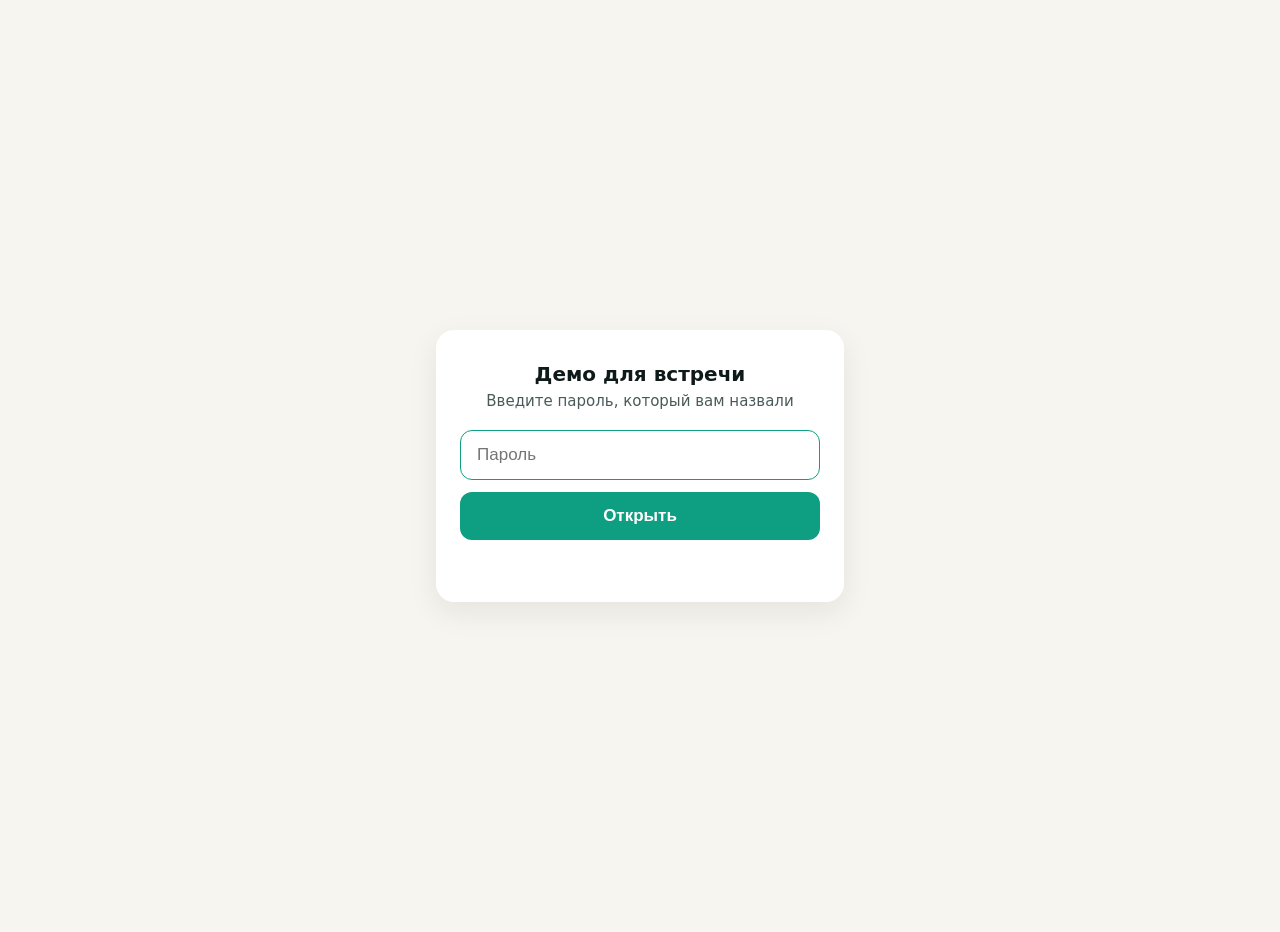
==== commit 77506a65: "Обновление 27.09.2026 14:05" ====
--- a/index.html
+++ b/index.html
@@ -16,7 +16,7 @@
 <input id="pw" type="password" placeholder="Пароль" autofocus><button type="submit">Открыть</button><div id="err"></div></form>
 <script>
 (function(){
-  var P={"salt":"IYnSkcvXRlS0+0F/E31B7g==","iv":"moTQWDnjAjkiQuIQ","data":"7QdWOhU39GY0glu/+m/Qd7bxKw0pVcKA14UkexFgA14+fnNdCsMXrO7JPkblA5LDopq9ojB9KNBmuYb86Roj8ye46ALM0I2Rte/9Chy0/U2wmUxGevn7a1izMBjGR5bVvWce1UN2DVKOU+mb0yxCmgu5mpN4ZyDEABXxG4tP+Y7pwrrExzENfkRA8X7BOi/+9dHg7cdnUNbuw3F/6kieF2wztff/OB8PBTOHtyFSeMCt1AEJ3javIUVWoeKOFHlLI+aHxt2jE50RNkpGHWqqlGsQ26BFSTDoe4smMgsox4f4IOC9etYL9dtcC5hp+euPBnWst2EMAQLN3T6y3oZ0SJgkVYCsbPTBB4E1sSQ9mY3yHxL2esrK1wFiG3uvtsPK0VYptgxR9TP/4HIA4s+/+ufYs9AHpHbllatpsLhV58btU6iMcCwRgD8mrB9ZXvq+eRqap/+iX9rUHiICazHLWDGUkv3OI8NISZmXz0QGCZRv4r8lYXd8weAEFftrnlioEnQLJj1ZtNtUeUQ3IEWnkvnNzHdgKSxXrnrUzKALVqWkewciA8OBaXYxdF87F00j6xFA4S/EeQC6oNVg4NSskszs7rrmj8tVSFxO/cwVoiTbeS5njTYo0jzOAQLscNg0kQE4KcuDsVHuEbiYhOiQremXezZPGNivsYucW338RVRendpv4N6BwpV9od2B/cU8tLJdggO/5u7e9a8atKgV8bu9Iq/ThUkpsD+5Zd6jygNx55M1Er9bYsLk7PPgP5Hcla/6//El7gKWB7cRKMCo7P6HFDm7IXjCe5fP43yKfBQuLvjyy5P79uFoXLimemAmSF7b4RnpSyr92mOtnDu+xGwpb8dQzbpQHe+gVgHeTFqfmxsWhJpwlRq2JGjYstuI7IBo73nshHSk2FoGImG3zCQP9KzQPejtIcESi0/JGXNrKQVSbYaoh/ldMjjbmzYuskaDKdffWMJmDvqLiXGNbzyCN7ADwgUNF0u1JDz7zcBcZvc7hWyHAvaby22xKOZdIN963Gy9TwdZgTQ8DzBfOU5OFKGxoAQmU0RZy9zbQDpepeVWb5XrOP89V0tHl+S7g/1SmtnMTD7H+wgeGHcyGnDs7VegtLBgOzQgqhTnN+EZ3HRTKcjLSR4bBaisjmLnxLVMQLdG57ip4eNxoc/CasI46nfv+E5KA6tLh/mbjn5R3pW30JxH6FzOxgsAoagMYAEND7i8N8IMR0NdL/YzjrKOdTlNyKNB5WGGw6XgBO2YswFYmdZ3nQRVMJT2ulHQvpdVzxdhmKI6NjvtB+PqChCcte5HBS8eezNb1I/UOEYnuYW1FMXkjKR3aXROIlXvGomo6LVAc+RAKlcJ8zulSELBjsJlIevXrqZa7bLQ3jWMPLNHD5+GJiFUm8b3n0ClTWb7Za8GXLScMR0ZdWxI9o006qNUET/DA/xl+vzYyl3HTGXZHh5T7Xh/MgvPgLc+gonYgeJe1AXkcoq3XIjZsXF7N99edDehYCA9gtvt+QH5CJkXEub53n3JnW8awklpMPVl8KJ1NX9CtF4woil7Q2m8N/bQVfFEywGp8mcw5953wqKA+fyR6/Q5kAq9rknJdMDfQ0KCx9pi5jZUwm5ZK8Ex9OemJKX0TBz/Tpcth64e//45DjYr9wB8Z/UMxzlC1VkyZTcd7GLHCDsCbH3O9iVI7LlM2V+OldpRsVivhs2u2tK43TGUINX8jwhuDy0GTNooF/k042CvhSuwAxT9LbajeWzEUB93JePB9tCD9NRrtTXbNN8iQDHP7hscwNn8+Yj9uKUaAnz3/ozj+A1oANAvVOmpCJ9cRjn825ONEUGzjfiwzwT3htoLVRbWWlj7xiBCVvWwdL8DVoD4KldWTPxetY9OwZ8dlMVoXMqvDgFU6ud5i+qDUW+5Dq2jSxbK5txMW4fZ3cg8PF9iI/7jKQEt8DdODPtGsw0vrLo3C0TnD0xPdiC3bzd0A9y4klrx4zDG4mIY47bOj3fBkleXkZ/8P9JXFlK97dp0ldhilPnnV1w4JacpByy3NdhwiqodgByr4hP+MWlx0F9m31hJ9rRbG39TPNCmT1hWUyrvVFt67lJtmqZQrTQoq/4M27DGi/VyjkKoPSXXb30fVXcBsSnzaQxgr+NvbCeHl43RMUNw1vkEGNVDYG/dbteqdoxUF5XO1/zyQQK7QLGC95MJaY75DFeM3shZikOPY9hvpfNmVTh04FwLNQpIeNvmmXOesZb6olwG3Ahm5e7/R/Sm2LkmrvVAnFddM+B7F7WiX1UWZDhgQc3W2/vbI1hsBr7wYfJFxGZZWsHdGd8yfOjwfN8PUKs4a0Dt9Z4ZBwcoX8wLSQD7MUlN3TEuJ3liVlbIZ8ZhTGSxMO3R3P5fRlt0guBWPFuvALzGrcXY9+DQugvC5/43DxCTr/VI8sd1rY6sTcwZ67sCscZI4HIVFLTYln8t6J3h6gwyvJpvTqKDi3pWs7UBKDQ8gWyCLtBFOieHH6gYq6E3VjBqxJknXdVtzzFnPtDNJOu/NatQA6E/DlNdJQGzk/fx/7dI26aiU5ebPdga2aDbbxIsyBDH4Td9C1gnmj20/hB1EMqzCWQ/6EZvXDOKZc4fS1ulcZKwpW1LAge5J8LNbPIDmae3eLb1bVlmWSMxpHWUMnoRNdTW5csW6r9i1MOERbHRff0IOhTnz9TsDnZ0V68KFfu+is5/Xvoppx/TsEtJiFyi+QjQ0v2xETqkfC/L+1VEyKcN4T3fIKINsXVAOxH3cpJmglb1cktGBU+7QFtmrNnxEvQfKGex5CmG5MPx23+li97eU8afIjB+bdijjRtnDL1jYVI0vhVHFPGRVk+OOzLgujq+CZB8voPbWk2fQuA5g9PVp+bcpoO9q1TL7GoxM7yLn7RzE37Alo7W174/W1BScs41RBzBGRa8Q7HPNqdfBFu2mMk2YDe3u4W5NafpzipMtjM1iHkMKaPvwDunrRGpV4sW/Yyxk2ms8so4x/hdeYcxu8EBIcXJMt+EK4oMMWnJqFSH46VcG7sHcVxVX4XdEehdx/9JC+KXBgSQgDxKOzxd/JwgjG4NeWACYt0sKBzg17URqFfAezx9b3zKIkCCtv/wIYIVpcSUwMrTMfhyG0K3LNzUeSeKyTThPlVyC8VlVY1/46F+vi57ecav4zLqd9V1ayzqjdJifqD/Y055K9K9LNurqG9iQ0e0y/eKbXQ3+GUIYeJgZjStYbc68/lS07sYcV4v6QQ8O/iCYYGRd7v9zBpbH9g6mte/CHQd4uaGVl36B4Lq0ekHDvG6+VpPbhVDd/Nbhc4TqHaKXnfYrjzZjQlcMEgKbwSd82n/nI4KGzH2wNKWbCofs6wuAgu09/JyPqDEFCxWuy5Qc8gdYxsvgjj6uV1iAJYaKg6nI6eQ3vU1/p2vjdEtRNfspxPjc2SZnPL//[base64]/MulBm9H3qhs2akQZeZsiRh8e9kbMTk3vl/u9uITxUWGmFtJlB/20uHo3w8Yz8tyt4JAAhcrXMmEWNPqyV6SCh20VXCh9HawyA6+CrTf1hEBNKIhBe8tIXtF4pupexzeRZVK3dASd2stzKSL4s9BxojQMFctYbhcajkwW66CbxP6nU0Kb4mlwOz72tPRJtVwDICvoH6gGMCkiPvcOt8H/PCrsOdto5foN7o7jbwfFv9EvUS6liQblJ0ifav9/ir1nmPGstV0reMaLMo7H6ht13SL9GCj3cVTDuSKtvJbYXbT9S7mN3+lehQHZS/aQlUznKYQGNiu8NaTb/6fgbb5oHxHlsOELnUlmD+WmrSAyBcfsN5meTyOmPjhBO7U+Mjgkt5y3gadZfSPjNm5TaYNhpj6u3wsQr8gxSqv7Hr+FZcOyaszVyzTozZ/TV56FGOpw4yy3zsd+nnVkFB1cbKvA+u8DsYEABYx7eVp+IfE1FLAucG7dkzhUeR3TQN1fWhc5zTcoC9Fna1tR2uZI76NvpYJ1m4ez7TkJD/kfYmADArI4a4dfzbF7Mz9pOml2u1doSQB8+Rm9Dx4mwZFPv3LsjpLpjBh9dUhn/GGK8DbkmjL7vemaX3wKVILJhqYy4Sq0s53e+y2FLYH52GyoouQSLJfe9kA41/FlFkHeeqvcRzeBL5CrRsxawE73LLMAQQ33qauN13zbJMoFfxU8WdTIaiy3/Acijuo2c/BHGg3f+q4/iJwEuvGn3+X0OMXs9SP0XzTU33bEQMEkcpktwtt8yUhkrTT77dHAMNTLtcqMYmMiHbca/yScyt2n9ZK+YF/NKBsOc7aNO6xAbg/byr/JppPiJaRYSaEui7xtCDRP0UqMKsBWJxtWM5Q2NUfoGXd+3mcPtbi7A79je6o7gJEcdj9WH1QglmOCGe1Zjkq3cXKsDzkC6H8mh6FNBKHs9iq4eE5qA3cFMWvC0SzDE8eu/UxBAFMT2uI48NOVySgQY/HuPp+yohESQM9H81JUqMnmg5AxZNPaC4/bqr8kXZJp3fsYSXjh8nogqEr872PlYRfR9ElYD9Prc8U0U2RhUl91tN7TK6q2CQ/eRId+l1YzLaKYRnbDYDu8H3SXNf0Z0v+E7WB12qLHrfLbfPgGktfp+n9M9wARquAdT4J+Bud3Dlq9Xyu46RKiYIN7C6Fp396S+7t1tQqHyt2WHQHVJnD1eVDwXJWHhr/4Nvy1GgnHPj9QNHWBkz9gPAI5F1esIDUfJ/nzMuOMcMncMWPPEpk2XgMVenzHf2dpRZ3XTa1lC/MwWp8vK4+ryWTvg8tjw5kEupS0NQ64hIJ4dW+L+0CPD36OwkbvDii834A2JZ/sNjrcPUQsVITeSsG539sqWFBD/mBaOq1nh5Z0kIHKiVGgdAt/w4OLeTkfJSv3AvdRhMqE4chLAhnNJltjMK3QnXFzQm5QUtG7R/v75jSh2KRW24E4Ee7aY7yfpRlkxAcqLP6uGo5gtpWEjE5I68BawejDJXD93Qxr+cBFOvEK6tU+7xQ8McCHSNTNJbQe1hy5DN/ykFT9t995wG7O7WYso4MbNhl93Jt9XBLsKCJL2dT54VlG6Ym4RfehQGx2TD8xkgtRyysbwO/LyqLocNcNJfTaC6Jfxh40iE+5NUxJA4g7w1VWqfIDMOJ4XmithCRRtE5yeznF1lY+82RBPbMbg7tvAIFo3azr0SHPS/hA9G4sDjNkwb1FZkNNGDjH5ObpBmmh/aYm7YMyP+ynTHAoJFaqdaDc6jfqYuGhtKMpW7MseexPm+mlk9AJ2LrRC5T3VGdO/o63HmNN/hNvAI5/[base64]/IT6wlHMcI92EVeWh3fd/n6gBtwAzfkZhyLGiR05t9DtuWzs7picAjYifkUNI7vCwarJEa0DngykHcLk1DlAeDmSjUNDciOnmijtJnO5VzKrRooIPDnU1+DvIwdEHjR4u0ysjVGTJIYGuB3n0y5/Z3HISuZMdMeYWtJqRV8pascKfTPyELGkNF88QZ5WVTidbWv64Jisp70+v1HdODKC/O2xg4F7iLimIzlHQbP03cfbMqXZj39VXusyUTAKNngsgDaBeC8vq2IpqjrOwBSp66sw0jB9M27lPbbUofXc9GMzYxKeIWwuufHZ0w+Xau9oXdZivHYWy/d4cfGPjhS3yjK6kZlnzrHGiw41DxGupWlDNpA4fj65GW/Ny87RZBT6Kcgf7eryncyywdJu9fUEzeeVo80/WlUOdHrciuFts/b6tmWyIJG5BCzfxuNzVdF+qexXXatVSDAT0AjnmYM/PaB2q2lXnJrC+4gGNZUIy4kUH8xi3I23NnyADriUNmQBebgfkCaX32tvx5jJFHClui0cZCOZhBvBgZV9hTWKl/k0BmJefarDsGPzLmhzcd/RoF1Qczhposfr7FaXS5RXUdiZ/0lOegXPlO30b203XRBAeZNVYLmaU0gFUhadAOMUQVklWvowDYjvDnMO9kUGLdi8bNV78QwqtXNkhXdQOgmOj7q7HMWAbJEuE/VXp3zujc1JG259fDALnZXDvMuADUBIjsyGtAYEe9oeRTs6pfWVptBlxWTJO5JnT8G8yI4B2VSHtvMhE76/+KE2UURX8kv2AYqedxEckTmzlv/nzG2QrqqK9+mtZa7xWgwN/J7wBsMduKPxs5SyJIzOvZ8nefPjF9838NcFxgXumuYKhfz8nm9Bj0JPuQm7k7675cYmiGwz6LyWcuiD9v0eUmRBBUPg/uiRWylvvzETZ4nQZ0Kk0EuKUiLHX3ogkf+noDuwrgD/arePv5uPWWjxCBOb6weZ13OzrWQiur9iUikYZDAOPZkEDqmU3TkitG9KAxKTGxE5U2DjgRr2vSoHAae0gKUPWYcUgR+L20dFzkG9I83MJoZNVp1jYNLltWgfT27pNbE9oejXNYIcl7AlcyDbABj50x43ZGLjxRMu6civAVAGnSONHQ37zi9C57M+CF4A6F/Ci1TgKCkre2fFE80GQXw6czjbWnZ0jk+sVLHfz1Tnjul+0FlX9abzcXmcNN1e5h/S1N8hqPr0dXQAggpSCMTwgoCFNrkP/nVoYEq3pNyB0Kji/3m9MTcyZL+rs0fRKIPbgJDuLk3+iUF6w7DWod++z8AcKGdsJYPMP7Bwb8SEBx3+tOQxVxZnv+vYXqedV/X985hf0cJFCvXVYtg7TZRg7TEEm5k7EMWm88+UTinH4U2t19WEu+j53dauE4uNagBIeiMH8K+sOSsp/fjl44zMckkH8p3MFQcP79/[base64]/AmXSCDazUQ9utzW1dbvYTSLLwH0ROY22BcJSpsj00UBLflB8/X9wCHB3eZU2tpoLfNNnFZN8dYUkLRbXGT9MfSryeAriXZgMX2XXT17VQiXEEyzycgDV8poq2/A2brJ0QUIIk/LK/nhRvV58U3Kvw3wzCK8ycmD3yLI1TT4CLK1DSyFNJNFpTfe4o0X2wjU/Z9Nz4bdMUl4GFLtCQirzAlFlx40NHWe1+/URmfA5/RFSNdrXgLy97YhwgLXAHP4TnMSs5f2ZMU18RV8E2PdjTr4GX4ThTy7iKa3fAL8MgAj2RxrovC4qozbEd3C4l8k+Sif2E0WZzLP3Q26IrUevTk3a+ervTwYQMCw4CHO05V1pZ7v2VGhZP7XIsrOiAtw8N+Z/nRQFsn3Y63Qmy8qT8szbQyjouEMunZr9rY/j7RJLY+bjWfuxEJAEgFz4DyPDWVfOyO/yaFDpZy4gjNPUphcWof/[base64]/MVpuNSxM9FhzLg+NkaUF+FlSSTBF+JVn68TPBqJ1tSdbM/FIMVDxr4VWGIPFszZHvIZuxwTiKLyBIXqxI4PunD8QF/6b2svisAgQTpMd2SugVD/[base64]/xBj6ohpBEPN/Q4CWLvXIBLzIPIZX65hh2XNcaEfnGXV7qPCe+JNr96TmS6RCah2KuavMKsp55CNOYdI4V70jVfsKeT+E7h0djwF15LjN9EPdGID5xCkhioQLe7ybOWf9IY1Ed8XjAwPiqZJFxpItehJ+IUmfY6YtiEAkFB9VPF/q3bvRX4Pwzgl148jdZGW8YIczhkReBGl930YQXmLjRYwcLt9QaiEQ5roUUk8+WMuK0ec049p9ivLILHpzPbcWUnIsouwmR9fPXTDI5lMH/DreSclD+bomX0oVZKuBTZBsn1qyGbX3hSNXXmCQyDT3SNukLOsMVGzsGlqO3DiGWwuLuNNCQ+G9hSvVTb9UlT694ke/pIbF9feV/uBLcX2w3YRCg+OkIN76ovnTjh3U+C5sVSk0O0CRKsZ2RaiH43iblJzS7nrOSYZ1G+8U3VwEnToxjxvJlABspl/j9qdbO89b53k1pwu9maxGGKq9KBuzomeVpJKqGDwliVcNU1E3d2ZHrV0LvCrkG43ech5jkKxxzLZVqEC4noJufQBaN37v/AxE8yk0LE1mdTRL/GJcUf9xkaJByWw2xdShBc0+DX2HThQTqYRIiBcY0BSPVpF7n3sKlnKlMMJVMw1EplaxK1NCKG2C3gAmda3P2WtxfTttKpfJh6ohdR0VEVSyDXC2+JHyM2f4S/L3eecg53mqAUm3EF76Oww/sA/plZHahyGjxNx4uWrFror0Clr8+yWz1yrErJSAtdoNp4tivPquWbvZH08dtRy8ww5ubX8HkMxK1Kg4dvqjtZq/uIqbhs5FbhSDUjt1BpApRd9rAwKUrpPjE5waRKeAn3HNW6l5C9nysatD3DS4tg1GIIc0HQaH5svRTS7SNjvwk5GdLqZJpenTHHqFDIRJylSNUBXe0FybDaVNsaRPw+tcPKolMWIFpdx4vefbZBG0JMhJfmTnOO5oQ1Nc5yeE0n/HtJPLpU+d5KBlag2x/ixxmxfHD2SHaBV3bCkycqFt05+A2adBXclYWvi/qKDBlF7NbJ0CjcXsoFGrPMjjin6t+YK+1aQT8uUK4c0j7P9i6xIYX31N08fIeBZlP0OW8SE1QGolB5CC98daV/OWaAfqOyVls3ASgFvhkK29Yj09dWc9A+aFxZiZ5Q6yQOdCqjYB1aPoC8p7nJqbNVBXE7AlW8UHIcIGXwvRRbnEKMKS0TUJKwmULWaszHtbciwP+xlxFve5fAvUsM41ZUsI0XBz4KMoq772ztlGpbxPb+6jPCbv1dafMXHC48SHIo6ZUe0/7q4+wVfzbANwboDJTtDRov3EFRTK5vORix/[base64]/UnvgzKM03dsspGaVgySBkzF9DcY6NsISolG1R5t9EYRv5h+yWIMk4DqRrzsfvdZzZZrBZGwa/VDMkNnOCuNqiEe+w4sG+jPywnuQF6nJBB5Ysicj6LvXcFPUnj84LEQFrDzCRdmL7a/xyxt9FQc7SQdh+I4t41NuPIyjVg/EdCwT17pKlDtVy4FVzHWyuVHgweeKdRCZ7e5p5O1fxWeF/uvt6ahUBkx1iUZWKUmxit0k7iPZxKm2qUXJadBK/t9H+dJOeIlWqcRTw9qJL8rzHndJUMRgbFVzTamKmgQ3NwsHl32augKpFwb8XgsaUh/5Rr9rSFYwWSDNo1arsovVZQNdGXGneoolOk+EdklAl6A5b860i0nbH/dLIZzf7p8kAhZN4Bpl2u3VzN/0r8eunwNidDqynhBr+Zf0SCBYMSj5TtX7x/VF3G1+IQJ8dvId1PktOWi2hLoTcGqOqMdN8I2XXngBImtt9+7RqEkZmFd/ONav1Rrqv5mx5ei1YomiizCphiURDUtqg1YEcZJX4KS+gmGBaF4xMK2SeeMhspBedUAgfkJFKDWHtkO6CZsnkKRa34VC1lJ+d5vZDApY/h0PU5zt+zJt15ua3EiWV50b2MOkFyrHLJnWIbEoUzQRCba4sbq0KC+D6RXOwNLhmLLE3ljHTneUVHwMkIfgoGI/VkUbUFZvLZfB8EmN3oR9aliaZW7A/eNaIdvGXgVzkg/u9z5eYg3TYHVrkLQ743v15IJKc7nzb/NcDBCERnb2OBp5HN28WwmIVcjKmdwSFht6aBo/BwaBFlXVVLgfrj82nRGA5U0guBRtfwAPlcjdl6eznvLJao1SaNYoC3ES7F+MX2QaCLcYmUqfQpY25cEcPNMneVzIP3fFkue7yqCT5vb1irJRjhItWHp6ROUl+/Yu0jzK1LSnAp/ILytOCIWWew/824tR7dZ/[base64]/DoHpD8uLHEfPsuwxRGgLokekZCjDaPXGDPzONMyRatGY9DH0cJ0MMnmXqVTcwvMamaHpWj4jPyv92Vw1l6Gel4JyvrCuPOpi7/+EfLN7SvU0UiS+OZO+VpmJExTTPnFWu1h1aIfTuEbFX/[base64]/lFqMFe1E4mVFICbazWM+oGYVXy44xSrDjJSAu64WV66XTdpm78MxtkoMfOVxCp5GE5BS0/ZP6/mDvF77eaq8klL2GalnOJjtV4sPzqPST1T22mZjVY2WtCfKRWXI947M9Vxr1UVvQM0xLHCYwntQ4GfmIlaVS111XRQXI/LCxEAMU15LoX88cQXvxaiVBs/+htOAnG4zVjctt5XZTLlDQDEeSP/unMhXrXXlXiaA1p69i/dOkAzsaqbkl89+7x5n6tI6OSP1jxVX+tSwPvH2bQv0zO1c/tRZdJSEGqJFnL3feDnqNkGW4xQUrH3ph/j6SsCEmYg1MJwaCFbQXgLax06FLvUZ0i8ML4CdHl5oC9E9vLZ2E0e4+h1deQ2Y/LuWDAyTie+jmhrp4hht87CqmEE9Rsr/WGjnE9bhqUAmhCwbQDYxD4OS7ru/xm/[base64]/4lGc8KOaTYhS4n49a1PI+koZftY5dx5xYX2CX89GUASDI1dqAutRdTx194BfXMTrflKjAanxIlUpdh6+iWAXiKbvpWX39bMNPwC0MznGiR23qwT8Rst8/JXv1PwrFOw0zYXPfngXHElDzQmIpRg0GiwrF7XIRm3SnVMf5+JSMCD0yKV2sUroi9kgNrPkYXOo7SwEcmpFlSMjXBLCVvICLGX3uN3JvBsBMvslYNmrSyI7TGKT1/gvk9cD3X6+8HLcr9eHoyuDUzz8Gt9f0FEUOVZ0ozQJpoePYAGndKplQZIt5nQy+Am8PtRsvRf+kQwCvH6dHbFqIIFwv8lKKgHQjLF2rdFuzxXItR32wuNIE633ktXsk6iy6Oo4VpnF6th+euP7c21TGvkZK6lZd/SoCC8Gxq2q8yeR6sjREYuI5EAyL6zu5pnzfuLcsr1+tdH7rtWMzoz2+mB+EemgCxp2MprZBEiDRIIQBcMkAv2Vzp8EsSO8zbKVzlQQhkJuXCKrRQtie2Tv/gFQ6+pYrmFd8WJEtvDCw0OjA2wSSAqLAhDJrvXxhZGADKQgmTTUEChnsUFOpHrzhMN/lYZLm3tnbmSz7IP+nDCezmhZ1uDNdgFwJKiFqAlz4VT+V6zhx/nOdDVQxjPV9fxcSjdTIRwYFLGdxAUIPZBbHQ9W8bym00FhtShW6BCsb1Dtwi/[base64]/UogWAQzdA6NsWsePiKs59q13D9x/eMmuhcMymE2tlHxC/sKkuSMRKSNSFvjK+NM/RUEu1mF6XAmvyWdfTtJgL3gNrr1Dan9n+3lrywF6K+TO4BktwEknBXUyVf/T5CudmSfLS/dVu5kmc63dabkWBELOPofe/AtrhiqwXdacuTnklP2qPQ6XHs6kBkaqvY5sTMNIcL/cYGC6qyC7+u0sq2UmKPGM+Ei9P3gL/q0Rr7QxkWnlNYzguetzIAuvAQz2N+XV8cGkjRMYIiMS6/IMqXNRYEt5l9RljoE3g9sgxaqxIdWp7iqYWt/cB9MPTcMA7PP30k4LesPtGnWevbMEhdN2ju7GwsVQmSnBNqkml2WJLLY8uZdcrLo7wkLzAnpskedekit/iwm/qW6jmBk92tFEI9T+91iiql/TpNyd5EdXg5kYmoNMjoybR0ysHc1gTDFI4axiiDylCikjglBfxRvVjkjY+04hACewwRHkT1dSeLDCOUxXhj8e14+o88AIdELYfkeTJvUjDttVByM6y4CUOrhZzk/JwozK2vbjCOLYpX/Ia2aaFU4o6R5L0pXmDl7EpctXIMEQQNcPjrOU6psWfTuJJARt+i9VL2sjVU+GZ5LEgFVcgvWLTyn9X5p7Pjypo8dfu1nTEOhoX0FB7kYnJkhO31b9VYyLL7WW5Rqs3itgB2wUQ8ae0CLIAmkGI/RcT4RGObQ/[base64]/JswRQRb4F99htJ4NrzZsGUkYeNry6XmWsRTBOMUOOUk7Jf4WtQVFkXBKkaYJi6Wq55A9ElC+nPFB5OR+oZtXFjw6hpPccky10GKA/s6aNpl7cwLa7AbGhPzojjxwjUvUf3kpuoK+lE2QY6zhof38OFn/mPGlhXEOpTR+7s+YRgvwKh0weTKg4MSFVY8CZWjCpQevMWQ22AB/fXiynXnvRmYMTHVy+umMPNDVtCcFGciaK5QD4D1QNH+pf1PJFZy3/[base64]/h0+BQ5blhO6EbxgSmcFboPnBee+VxsaOUqefyUHBaAx0P9pP9V3UDmml1RU8e83CGvhRc7YW/y2dv/Cxs8QOJiojI4Ws/pKX2FPQ88Oq+G5MwJ7DsaQzX71g1430YD/uAc3vfKYlAEZijmnVyVlLNafc81kjO7P/iUh8W2saz3Cjd4D3rAVTcNWDWTVu0ezIsEaQ+UpmcJWQ437cnAiJSm27KScnoWQ4hUDxnAKGJYnSgj1TIpJcEQQWnGN+lXtnh/OApYABLoMWaJuWW0ijPs+UwO0rFrwgEKrrVluS3C2rVBuw2WSEFLUEztsNmgjGIKIia28T/xuvvYOTUXlXITpwjjcf+uXV/zVt/cFZ6hOXsU0tXCZ5m96ZtrJ1WfZ+qduws71E3Te+gCte3ZhNRC3pdkhxLPsGDHe/ZTTWAtPWFnpWjA+7qFQbGbZnx8Bn60kYU5eB8SMbJt8N1FJNbYJC5Zc3rNxUSGdVe7LrR44ZaRnb4DTRTaQMCqLcKlMbb5Vk7aT2gyTcL8A1Ufckzr+mLI2AeRui2wK313++/xl85axxfkS0N+0SGwzT2XWnBu+6kBXa7clJpZu+aITiMBoJuYGRLJsvw+s3mrSODoDpb8W9a5MYtzRxTzQBZTsicVm4tlCCVzL8NoHPqBrSfqBntBPa7KvTb4EzIBf1teMuZXL+iNGVF9n8rNFmo17ng4o47eFXjlW2lK0CzJYsmAVxvT3Iwt5R2Rj+rWu/CM0KIgXb1zRpjLd88I8q83FdlfUCyPr8PBkEfnTlkXKkKIbKhmWw5xY18qTlQmUGF5cuFGjNrml+lRrWIey/O+fWPyXOf9+Ok58RMIRLcTlbWWutmQgXbUOwUfGf5DlSA5M3cj185Z8nr28O5UDg3Ci342EeOCrFepPLtzsb2PfYemxwYYguejWnVbQpBrn7jbxmRvgttX6vEIy0kH2LNqfMSenjxh62+5HO1afpvPZnLvCviOijSSYH7A54lW/VGJgpNHqVBSa5jQSVM1o5Gse0gdsgJNfl0YXywxYQLAv2z0aTrK7zG8LBNtuhkZteUdwi4d7QdEHoGbzZhOZxw46to8tW2fzU4SLJzMnLXJcNQH/eTSYGhRcGEPsKoL/ezZCzcFoVWS1gCyOjUE8mVUmb5uhPd0fz4Rs8EcPT/Mv6/lq60hyuIOhzIsMYH0Alem3HRDn4G4OIPLG3nWOiGzBI382MLc/y9K4Gi56YC9E5GdXHmmHvhl/6iRHfnp0bkdkLopD8dVnl1ozDezRCoDIPNkFRjTzZkcdMeZPpBAFTHdF//G3O2Vqe0LCU1mo/tE4niuyym9pcpz2SvmYLg59vAUMBH+InyF7h2hebTnmRb/Vt4yRrmwNTCImPUdlDVGgdVv+pNZWACfm4KSvoPJVSYFNfwp1wpSqnMyvNUH84uk/cWAQLKfLIwyq3cvoAwbqh6WYzJtW4mK1er1RHMmAXx5d4ph3B4FEIM4a48HiO2pIK2Mw2HvVzwCaYwuY0K2QlJMWM90UpZ5Hcvq6vBUd8K90/oH9O/Y+1rUEXNXJolMKU58/07O0aIncew0Zg6qeR2NSpxN3XGw+VNAI+E6TiDMnWhk+muIItYIFNBWA8GhwoM6/e/TgU6dp+3OZ5UAAO7JkRZ5H7F+B49qlDyK572s+xnHfnmQt9GjE5FS3G7zejEk9Dif+hdO9k3T8pRlOz4a7/aDNiuvPD8YDlMId1eMDCUTahTkCb2JfPb/Bsk8uDQwv9fN2mdY85XLUuhK1H7mYydj6Uxo/YGv3AjnYDKx2F0GcEK3/xKs5DY2nK+AY0TgwvF1IT4FkiCiJL/[base64]/BAIuDxHE+MZOsJ5klPI+jsppRfYoKQaRQ3hrw56MDq21bCqArdP+MCnrCF+atHCCuHK4wSqgpXykWub87cJTaq/ZPP3KwVEJhJ2xkI8ZsDh0S6mzWoTG3bq3w3J1Hcx58Igu+oHnTv8fTfjXxZQVWwJ6M0mVSKMF4MmieM8/Az5D03NG2AvzIDP7w+ELSAlcvfB5Y9Anvor/7NeA/rBl6VzaM4A5iDRkUz4OIcNlwJGmChc9SEo/u7bPMjS6kYSnNv7SE653WZ89sHjmZn1LTxS+rmUBMAWXyDrs24cMhZ5BJK5dnqSjlI4ZmlrwvtPYJvx6zeQraPMmgRfErQXn5HFE1kymiJfcJHjRZVV38UXjnhjbVrgG6/x9vBzjU8HLKxvbZkvt5T+x0IB7JBhlpKUs5h/RORsWnYUPy0y1bB1UNWa8ZL4/KzQhu1W68gn+dEEFcSGpoY6M180qJkLG+FqllP0baETs9OEHhox3AttpXNpzch8CJbLRs0/BzqArJmVKfQhvqMpXdduGxETmLZpZsup5dObHRI9OadqWnNe6O7136TiXP2I8hWgWrTBt8XpiEQbPbuhMEMphapg/b215Xd6UWUSiqRnvklzzoYYS5GhBORN3deUYi6j0mIUTqVUvsW6uzKk9/4UEL43XQXEYzBacx2JBVJsChWfkxz0KjWok9tLksaeTIShZdLmTZ0tXHEgOS2yyh2jSFZmxNZSlD69csUQoLB3kBzB2CZ29MHO4YGj9NU/SxKiGLOX6chRNYk6p17rlGRH5aSNoQRurJi5UNN7DyaDuQ0GilD8+x3358DosJaWz7lyB22bgfsumEo6GiA4Od+o9nAaPOBG3pTtMrzGZP6fiGdh5U3YHZ6/2b6nIYVwNppinmTWY7LB3deDJtpgo0UboHC0nNOYg1BAYR7LIlOcvCzfPNQdGylvlZ1EM6zK+L4sYl8rLpHj1fEIF0aldiNKNC1VkJapw5ZlsbYpoRazHz9CwJzT5vT8WoNOmp4yKtKQPO0DO/poUKuldTNyY0itK7LwCDGy/nTlqmsXtnE0A7lsI7acJrwPaAY22agMqxGW/VRsJs0enHEfvEMSULGNsAZXgIlxOSg/kI2P7x/V0rf8PpitTs+L4ldywwxAWYYLnErQIrwK6b6pTqORtZULNwS6Q1sFy88Kt3zFu181i6Y0kAHlVPVAQ9SkhaRR5/VIw/HoJLTiSOrQaZytks9me/MKyms2Uj6rjTIIcyQ6ewmJPycQq/qL51sFnlrZeSz0QW3ui0ux2AblRKbtNrDvnh0vmlCWiVQsTMphgOJ19/ZEmPVW7wLKvPPlfRWRU/S7Ys8mO+NVxp7Hn9jFP7+3aK2nsgvmb7TYUzoApNFq9p2bh7BqqKSR1u6mUeQAw9LSSE/Ewy0gmVqArRIHhsf7HPuMOCPqHPe/AmxRW7uCXqBmwozaDPQduoinIIVaRLmh1pqSvl0ezO7IYqxuK0lEBNSPVsCEd1De67N8xFBwRc0cgnYPLSt87yGPTLKi1x5y7Z83pO0Qy0fKujXkk52JwnTtoVLkMY9BXJyH/PvPq1YEV47T/4+zk62YIl2j0SGlcrwSr3c8jsiapXW3iiNusD+SUKGh4Esw1HRoPGgR4KpBtvk+3QqtPRktLCxDCdlCdQiJlmS5EGYVnTZjHziBM6keliAcUKVD619I0hdPEKapvsfQE9w1RHFwHJnrOWXAT5xUplkHn4kvp9LWIBjJAbru+da8pPDusnsVPQqpOKt/ATZgyn+C/nTFGch+G/EbgbLppiCSxBnFG0rJP5VrOOLG3Dgq4paDdaoFlBDl11EzS9nfWTTZ9WZu+MqZDmRU6dQrokMxUZJb1SgWt0rqWxLHKFo+2pf9akc3+MFCYA+QNUkiS2d8/NOZ+fL9w4c7slU+bmiSVdtyhsJsN0kQpsjnK86YUcWqjAsg3JWwTb4FL1DDpPOYlfo5B6m78uA64HJltYdrq0TImQjI/Z/xaRFUh/[base64]/WJiFtOBUeSivWKHvd26Yoj8SzC9x4i6Le2Stcss6gdhzh0gmIwKIvUcFs2XPsV/uNvFpX02B1TuUqyOhbBwV0TM7vv97IuEJfsHbEfX/70xUB6p/[base64]/K3U7R0cPbYub3wdUHHYiwQVzQdUnn10t+7RM6UEDZLj2Zojr7/Zvt2cWSQzioIwI3l7vMj1pwjxSa6bG/jsQzO3PPblz1nZ9y7tZ1No01ddpTno+ZOfyNXbyBqN/oSCqjmmUMcjtTDR2373nbPaVhqed3SHhcj6PpYXHePlVENqewIRWpFregps3at6bP4/QY3KjcKjvvIKi1cR23xwh89+55VinXisp6iFzmB1guGsmgWDlriZR26O5dNbRao+Kb8WSVJp8qxz1uU7Ga2YEnBkfDYGh9G7ejXAR9QUVtG/8UtZQFqo/K+du8v/IicwcuWFYvo8Q+YZ2OyEQtI+IEnfjjXChK3WmZBFEOVbxYMjrN16NEEOwckTIwvea+fMz9h+BT4a9Fz72mvs6fX4JxZzfzp4iPVApSVdKd+hQ5468+hhkYodZeDuwOy1aGfUFM1SRLPnKRKmhMvJAdtYtbg/7NoWJhWS4UMweJttTrNDyNzY++cSdUCT+SKp/YF70Qk+nVhCMKV+k7qWSDDGIGIm0CT0CY+wc2q2gukYlnthO7Ii5QUt+5BXWcrqPjqjsQ5ajjOLCUZxNfkrapZo9J8YB0pZr0T+5ECasA1rgzMH8ZoJkPBCc/148pC2fVOgqSX5kFSbbBYwWT+N7ZylWMTKXsf+pdXvTMVHnx4L08UMS6dzjW9QHvm+Dp8xG0WYOhGa2O2YPMCi1Fv2rV7iu2Xp9M8MMtFQNednNySXe32T5j/JdkboI8L2wkTy8anQXajEELSmGrBAgm8I9ub+eEDJ5ftIA5lqz9ShWgi8s8q115VNpDvX6dFuUMKIKIoCcVAtryzxH3yK+Ade4tjTI35LknNjDJhONqXzSAorGEhK70lz6dJUgu1WSqg73mFg4tQAc79JiVguMACe//PIFfYuJZMWtaU7Ou7TcIMonZbd/[base64]/N1LomUc3BvC0ExSiss4lI6Gyd9LhiGLR9DFIV0iaHpkoNuq46COTJgAJl7Cf3h9XtHcF4nH5qFcEjwzSe9FVZKGJ7Tjro5f8En/yjcNZWpmuejqM4+icVhgOPZZkb9JL9IiQs+jE63W88TkQLZr+mVedO1sUCUTc3QqbWCoKypyoKf1F9uNOCVkof8nLmrAczwgbUxchQXTkx1IizQubyMIOuZOlGKaMtmsfKdo4f3mIWkD9hzS5LlyJ8lePAh0rgX0KqQ+pJi8fQM/urF0TXdjym4xIArHtltox679A7eKUj819fhk81wb1F9jG0qn7iFXHi2NTa071yQ2qk4eCT4BLbfuzsPJrzdggKE11Jj2MfMM1wnDG/PBCJwFOl7noUxO6isq/kkEYJkZMgaJ98LESFBReao/bmbRE2iPpfmlc0sLfDtGwiOpb5rToxWzdrxXucd9ZAuRnDW7ZG63aRDSsiTigOVbhB+cmcNSYBUTvfuWGCsEK+F9nkKMDf5+eETKkiAB2u19vs4VaY5XTtPFMKirlMryRPLs0BKbuoKnbeKo64Y/PWYNN0nh2jlb7WWDukdsu8vCjsprhF23Cmdu91h/n+e8MyTiQVT9x2MbZXhGvAmS3cBeUR0FuBibs63kQuUWXw/f1fu/SipDDgdllleTzuPAZnfw4f5zmpGTma4HQ+eWTiihRto4C+wdkiSH9b5rvptpZMF313wRh0hfefe4WOwZEfVw0bVXdaR0LAvnuspivaK+mrdZxxJoO+CUWl9ywei31VWSx+qp4sju+cZcKLK+/[base64]/JyUVCd/hRFAnXOC1wpA6geArSkUQ6GPbEspYpqZtAwbxSn6fG0qvYPhQFd3uWdDFV2yDrdZzO2+aKXwqsZ+g5RyPlCY8z4KO0K8jFWnU2OkiLVpFKbKNbU5lrq/jfC5IscmsKDuQCdbKRRjMxs+YF7kh9yII8bQGgMgBNTeWuY8IHI3ku3E18EZYEXaS+e2jPo+kmgFLn7HSEoZ4lGfrBKrdwOT/xt/q0MmqcUrpD+Ky2s9rTinSMOoC+KjZ5HRwt7GIBWvIvwnl0gi3uKjbFOWqUsRx3c+HTmZJJeeh0PKk4B1FG2mAsVjY/ZEXczLv55V6VrVz8DqAUoBFLvkQYlerOsUadTXE/jvo9XK41wGn7jwA+IK07gj/6DMG57CK2qqUz7+KIiPSC0M+y7fHp+yoMVoMvdEr+1nn2gBZ612AChPKzn2xyEE4LRNKo5uBoHcHh8Zpy2QpgYHdcfj/OldqrZcrqCbeebSri7T8s4yX4fahCHbzbVu/OhZs9Xj0AbkzQpy+iBcHol7dVY1G1/Fk6ED4B/ldvniwP+i2zuigLGLdvEnIjeRbICgmbwrLzroW0bLu0Mic3Ylzc92SGGPIhV7OdkZp06gl4pMAcfc37kqi9DnBa0h/4lqsGspPKWF63Y7jSYVXgtphYIT+XJSawCQms12zj0+1o7SymvLNH/i7ES3TopVtfdgliVQ9jvYWWV14bzyqDy6nmzjjceOiZKm1AV3be5U3aLL92NLuc8zmHHDKQvdqm0HhHLdjBuBEB2p0ybq2RhfJxf64gyr2IrNr3INBAQqxkeC9tGTOWfeaKk5tBnnWdBQya3FZblv2QdEpzXm7FXlOLNdQiPzWHf/jRNXwL0Qe20+Y50+ODCLewj7pIsvDG2Wqnd2QgQx3GvKqwgwX9vE4cOX6jFbMzzU3ecfxzc054Wx2GP4niA7KvuM17YLTxpufb6f/BLGOkbX5rAnBZicoZW42Nz/SibsqTB6/yObXVFlGo71hcmPWkwKq8p3Ay7IH6JPxVvZx0h2PBzVdtCELMVYIeW3r17JT9bHCLoQMA94+HgPKfQUjO8DZiNly+/2WHxpB5a59tJKoK6lWI/T6mcvs0eP/+W4nHly26z2w1Oba4Hv7r8FPz/pBWj/JDfgjozgGC+Q5ojxCaZbCXH9bJDGzrgMfuAaeXKJ4P1ZomFkAy/wPu/FGmgWQ3eiOFOo2jLPNYnjfDZs/iCIbuAllCuvlsa59j2ZuVH0/I4xW9BWyCIEm73kWVuvPFBhM56cXUQnaAjSCcN9x0F7SWsl6her+XfvDbJzMcTZHaXMHlWZ0CwcSqPZrjAb28JGK2w15OI9clGqK4bdUqWht7XfjwPTPwTPZNO7gRhg2mEg6kTIB4Ry+lxcPCz0Q8J6Ce2k6/PV4e74cJCtu0MBQSfz5Vgeq2V7LDCpGkL3WYJLH5g/1BhVe30UWNBoeW1xV0q753lgrh3M8DG4LCcpfLcAiNi1MlF6maYxYPJEFe/HO+a8+KpUNlpBXBlkY/HKStCoLJ2dZBP1wEm/wBPOQ9ZKVCd+8mDpqXUcbpNIPP8G3DmmiWYX0fBy821YKf7wXk5GpfDNvv+t+t6mjKM7L+6Xt/NHOhKU3H0gw/xTx8K4wsS0L0XIhXHJYA3DDZ+OFgO8jWhTe8ZDdfirYTyFTlxsv3lkAJGeozrhYqkuxoa73cLRER0cgKfYTrCNc41yQrLraS8swkEqFMNST9OBTGpysW4TXE68t8cDkVHGz3A79uk0+AWHsqAxdFtMZ43O+ig6lush0KI/WExGIE/CiicdLp/wM4vNn/+Y7i4c2i4hB2qkL78umV0Gu5KbammCUlgI3cv0kzg5BxpBLpUyV4v3khFxFFW41RIO2nvjiUhdG7EiPCz11jLkN95EcRsumJUKiYZuw3mJxlAHFLk6sIMjOgE9AtqA0UqZKkJc50IqkQKtP9up9A1INbmlQaNSntNVrqJalGH/WZsDFuY5n8zhGtojom0FlFFg8/eJkJ0kDzBb7D4ak0Nai24ytjb3t6eqj3dfYIeBtsRgvAc2LEarlF5+Jxdwc8g/[base64]/x6SVXKIFKVaHxIy3hVQUlzYEVMx/[base64]/gbQvA+MOMRprI2vI4QkP8MzFHNjgfKH9WbTDDjNKDvA2PkX6L6dS2D/QZcTHzr7jTUK4PsFiCRLFC2/JiwtmrhoobaRhtfCk1VI8zJWEU0WpaS0+hoKhhsuMJHNkRaU0JHQEtjlq2CqA13kbkPq9mMzL+0V7H3pPsgdG9tPiXiycyX7jkjzRgcG3fEfA/J9VEYomuBTWa9XfOsBaCl67l3HBGzQld5RlP2oNCLVFM6uZO3mPBx8rGuKkl2NkVrJRTUYhjm6az8BZzelDFhPJN+yCxO1OLO0gPnwzv/ZJER+8c2mwmhnX+r8MoMbPnc4wP4Ogl9mXFjA8dN0xq5ZXy8gta/KCyD9cc1qjzRplcSovIToDy19uV5VHwHDSX2974BjHLVp10tAZC0Rc0s8b4+kzOrvr+VcmPOsQmwRCCNzpQcRURSENBS8YTkXRT4Jdk1lapZAG3CTWUMmCUfx3ns2tasA/Vy/7GxIiA9oHVXVAGN+03vNcQYYQRxf+kUHw4vt20yiVcmON/l2QDn8Uayv+yfFuZCRjtID8jp3FP+RWiSQTyhYmq2vyDUoLgTt/WHEpcSmqf+GVeChFTt+qAKg34K8NSiOt8WCQaWgq4s5epGL8PMOsCgzQoyZSCDjmuffYwdw9ykoTjpUldsWSakTxSOyVlwCoSg87e5ySU00tki+Wnl3Re40EZ2UGczxNOsQWEjy/JJq27b+U9wQHFOVdx0tYFwSP3nU0KTrEhs91SLHXr+StZkunfTh1KwC+cc1DmMKZ3XoD6BPAxEZzt6wQM1J5GOndf+PQo6LHrUFsZXwLNfr8ameh8gerKfauQhRqiKDrusNeq/yypyEV+e4gO3Fp5ogXudI8SCVPb4Pa+W0WEUQ0g9NZ4FjGyRjtpcungpcardGPVRqVxNbZhvUyoCBbqWiTSPpQmfp2LbTott/qEgL6vp8KG9+XAoljdPDHfAJp9X+dSxqLGMlKSa/[base64]/ifQFJxViTGoCK9WiywHejGhI+R8Y9URZdMgQ57uxWxSr0DAG4uE5UsA846dgLsmQG60yNz23VGcl60iZINCOtaCHu22Df+fwKUTWVvCLrbXnTgQh5BSa7N/TGLEeOnP9xT6Y/mWM9A/y+diX9ZPWvXQw7DIWTVScUVBXICPKAFSM3yjU0anrgXIem6tZhnGz4E+AFRce16fehNzltLndof3HjSyA19jliqMqVYxPwClaotsNY8rWZKahJoc9mXFEVZl5TGCzsWAzcDcTjHhTbFHDfF2mm025xm0R7aJSlyymUQ9jQr/vfqqKEJISvN0d5RyxrDgNPoFd94c9CN2egD9E9pbp2pem3Tpa8TBmaM22p9OSjfT4X46kkZg/OwPIcNpBhBjG3Xrg/pDUTF/mM83hXGZ+XDiksXX3GEbD9odMOvE8T+0kWUw9I9mzEplT+J8PQ+a+VtDGXAOGK1VfqED7UvNIGUUlkH36rCdum9br4WBior0CvxsW24O0+BDD7C736JD34azLgnjKvpSALr8+RN6lLbD911yzSuHSY/kxT91BTs1NxG60lpgCT+lPnnPiKBc0Y1Tw/fEknNPySk5s7CS4VuxVKdAJux2TvlwY7zqdvokXqSqlPtQyVOAhLdhGIU2/dqLPhUvuHkOHb1GRfe9o6zM+kInPdrsNuao60yrlkJm3zhKhmkL3FdVDijOt4rlzO48m/ji4Hi3tQ/[base64]/Q0YhAxku76KWUnU4UVYo/icR3onEEMvS0r/4MpKVE/B8qbuABFFsXI4b8pon+vFMojUwrlchi4ujtISnHwOfxnmLghVHHfqyFsuN7v9pZI8Ufb/zN2opR9YoJTyYKFiD8Mpq/+uJ6ohhdDym2HAKbgw9Hp101sUcOxrPLiBKV/0HDvrf9My5bUcSWmNX3Y3Z757t50t0d8WFDwVh70E6mILyOFSz10/HoWWauuxLJ/WSSiVCes8tAfpsjtacNNTcJ5fAu7sqpaJ8QxNW04lY46r1h5rxCoJ6LB+nz3HEU/PrbG4NwCzOMMXjPgHiv58tgQTwcilBoMXzsrZ1KJck1x4vjlp6vCpioa4y8tOx2vLmFJFdxsJ+kFkHeI2g9b6G/jW0rQ+maEpO3wCGwxhE2Vk17BQ2cCIlZK6p1WuPv52mssfXH6KCefCFLx0D+A7mOWTEgJwHliXe6mTHms7XescbDzasZ7q/k/evSC7/6uZ7qHBARMx6jdrvkUXqARZI6rEuBMz53a+6ifOMUI9gg94rGWEMm90D3dD77cVQoeZAwxeJrbGYdN0n77KGPl4H+TL5Pl8rlrLjPS+bSZ6By5ZK4qjZt+a6TMn1IWHeYLtWmX5aHsX+NKSLx+qPp7Vy5ANLx5xMa7zXD3XE3PG8PXLK0wK/IYf1M63XS187CdiNOLjfiT5+jLX4Sepn+kG8YSkrq4fE4Q9z8n766TYRAbmED66jl/[base64]/Tu5sw4hrTaSuzNmnjN9OAF/OHE/eO0GTNXun789goGhLmvEZnw65Vv+wk79IAedq5Gg8EB3VQ7ly820fjn5H/w65DK2T/iq8XU2PVCNAqnoYcFhnER87p52st0FtvBPu+q/VuDlu+DP0N6dFFNTHtUj0Jh4QOcXLpRrQXb3vf5cMKeD2VEHjmZIPJhtai/OwZld6Ilvh9gYIfO9xzZodvwa/xLU/TsOk7gm6h5irO2IAHfi6Oe0lsbF7lmSSRSX1iHZmnFlGCke4g+506WO5WHic8z63fnf0phTM5AZEd1HjoJ42BtcA4nQvIRABnaKThgoOwlY9ISmbr7ZdNwAAtYMloGLPbfdJTw43Z4nJrvRE90tTGs/dQQWQX0HheO7wg0MFzIbyGuRAdy9WbgJoJyKEuEGn9rAWHTBUUY+FTSKNGPh8HNtvtm7Q0YFk/oQQX4kW2sz4iack1FIyz61y00oGF/QjMlN2ocEB0m31PlKf/pV7+CWyPT1zBdiDCLr5gyxkJhf0rBciWfhSFNxDz1NKwjrKQMkGiD7chdNHkdRyMr2qwVSkV5iVbEzkugm1cacIWN9a+WKETTXydlg+tmqGRcf66Z2u5Z6Q3eliAtwbhSRk+WDWbVW1YLn1FIffOIpaNWcTAKxP7ZXn/[base64]/dn48MzyKnD1ExH1Is/5U4ZLy1ck+lcJoD6btS3i7SlH2DM7Fc4yofF+NlkVZctx5cNtkMMtGESEie0EPRbTTr3Vml7l7mbwwkSoxKQ6BSCe7We9AN/nfDfeczr0YJNbX1ffkAA5Aqe8HfV7VAOF2OlpZcTyG75McxlbGpu9s0hWLHKRsyezfd4O6AgM5yJ3SzrwtD4uP/aBnD4XEz98rt+RjQeq+ApK6z43OLo2rv5rJ2kugpJGDrSGbcEqiLDlqsUkJ5wr6XZr/[base64]/U4WjFFwOxcYycc3yHk1vLAe57GdnQ6jhrAphIk63a4MPLeuGeTAlUREt+1K7LJAhZbCAO6icynQp2xUfKayfak+w5TwQflkn2YmS/sZQ5t+qniVxts9wq95diDNkwJxsyS3y7nIgy1ZvbIKAY1yUvatkNG8lX8aDwODLqgOpTl9/x0jcVooptKG/g5xF5InrUtL6nuPf0BZ5lvwmW1tb7ft6Enk7JkMft4t3s7WTNZoWynViuUNzPCmN7b8oUjnKTXwalhGtZbXTLgo+F5h6dRKODjMDZEKzfwZc0yqC14Ut2x4NL3aAiFZ6wVTdnovJU/BmhRVmDMGvQoHwKLIb1xcu3cBQSOydL5I55TN7HKAdCAIrradnBR4AROvd3n9qUx4wVkmNbD7LRAjyHfMEZqFxwfAxHhiYo3v9rklOJ8eA7MX67KzOC0Z6+may2NasMQuDR/oNaoXXXlZDeQNjONANFdYP9pShedRVo8LMNAD7BGhtP34GYxeIVS/1Hp/aX5fOoK1RebllTUJXCwZO1bIaofWK4PZDnnETBIyoQpOmVG9V+FEUNNCApcF91+k8fKpQNSy5Ym8ahdrsOLzjbEzXt/1xTGNuqL3VqZJv8jvlU3I1//MbyC9DDXCLGmqGn0/37akTUrTCLYF0c6E7m5Ol9BRBFeYYGnXLGKkNYUqcpI/qdqlWEJS7TzqdMVLxB7rLQg+orucpfARKesgJdo1AXwPXiXrKokjLGGrcdyvHJoMSYJoQP8zbcszUgFN/2AiM8HczqSAW+bxqnL3vJLfZyYep0eM2QsRs8mD8e6L33WkuT7Br+L/uF674TmuNgaMxfC2xK2le+KU72SJY5ZQT1PzIf4bw/Nmcp2iSfeuAj/8+VsNVab20RPemsEdR27uRlEAeN4Mf+07TF13m+o6sL0qXytO9rFKqePuBEjckBlrAe5U2R11iaLGuMrdGmMZyV1tq182rVkuakyfWoAqsR0JKu3+tE4peYSLzIh2+6CcKkusAoBs/[base64]/FYL2b9GGxlJfY9b3KqQLPtEmaUCkb5JePbhE14MWeQ94x17P2wHifJYbc/9LjIKfwT5jZOxzuyLJCPg87u6olzIReD1gL2T4aIn3EGhJvML5BwIyVYLwV8DdAG/VjGdNcJY7rulFG1INiOqNco/H47rlD0BvFHPomQom6ni7Td+eZZ7++cesSWFeCDn/K0XELLLT4DO6d3/Jsjf3I4qdnF21Q+0yB8y5F3HAZqFhl1yAyfmZEJualEtz0THNDWhKEyncRXjtGFCfOI2V/p2GSXzO81LiQSiTtAkl7bTXTQYlhTE8yOq189/Wdqm+JV9DZedyKO7dnvtuk85DV5v2XoDgZ1S9FRJfczZadkoXVqjfKcVIaRWsIcT92qYKhlQnNelRdPr4TfM3u25dlmTCHWhZ7gHsqCJLWRoLjGRa+6bh/GoqnuIM8VdkjzCIYuP94ncindZ8Ab3fKzOPJqOYOmeiKW96LXeBeR6GT5lXb/+HTYFw5ekHmbKQ1uExPloEjP3ytgP0upTfpqQemIZyz6JLn0E/B1pbC9Y77ef5ZhRcpcqYcqGLrJy50bvOMXhtGw3izHA083NVaf2QDEiGtoAANCYkbpwU4J3O9hh23KVAC+oI8DLmx8Qr1gsJfh68xZTEbZcebgaP0TaJUhr2A9JnkOGNAMYejND+IneYvXDFjlG2bfRi/S/EI++z/ydDrKfgVNaBgwIqbznxiFQVPzN4QKAGZd1+EEsHWJtrAglAd+UNA3lH/izZ+yuj7TQfvZi4CiDePM+tvZMgRnWKFwsa3QU2ibdmHlaaq3Rt/5U/5+Z9pZOgoM8Pn1lA7Dxq0sQ+vRNEyCtzDg//xYAN/WYdYod+jEbLTAmsneRxLTsbwxllqx+Q2WsByQ5V9m2PeIE/[base64]/7M7Xl5FXwI5hKBAPPn7qg/Xw0fWPrAYASN9xtnA9sq/VZ8lRz3tpg74yvLm83eCifmB/hcsUoDYiax/Otz7UUe3myBiZ6bylrvTibAdHH1cqAaAX37lhh9o9loNHqVnmjz5S98jnD19m+feK+90/s/c+Y5bUEw4lubF4cXXswQXodLDJZLaj3tkSvo3FGf0OBb6q9/Q13dMkVUFkVuAuooL8vGFDVwWOsO092Cubd/PS2BvX+CPZgxpx16r3tXdlymiXzxeu6JCQ15DGtm4VBcDRMi2F79rP9Ss5CXgmfVFLvBBduIJWspoKxKssyErAUDIDV1VRIRqwFvsV0iBLCw12FvntuMuuBfUQlX9hezdiywyWrpA0PBRNPxCH6O/JLnDlwqPaqnUu9uubOhMkx5nSfqHc2gx40q93jBZeBnzBotdrCyAMOYaK8ryTTelZAxoxUXJMa2RGVrKP49ZiKPINTBGQwMP3+a4l/7rx1QjUckiokp5QuJozjfSMq++MQIsxL9y0HEIXwMrdsDBwAzLnOJsVfBrbgBUt1Ytis6O3gqaFQLG5J2EW2u9FvaBRSljY/qU1JJzNd6er/J5fpuQGRmRqRgO0+HmS2icvJTa1QD8LyADZK2IPCAAgbrEBundtQrwkgJXzrHHtKChDcS+vxh7j8G6HX/ADuMsyd/qqOVAu58OYSXlfq88VFfES4aAYONtVIJb+Y93AiGlGU4oGN+6NfR7An4Qd3Ht/EJirZAEBTsIrXtYgNSNq4EFSjl5JYvuwWpoGE8f7TEWfjmsgT7luJuQ6v9vXBSB/JQBmcNGM4dv83+wkxZkC7CT9D6L/fE/3UTIq3Xd+cICODGOae8IJuWnV7SO7ZmDbX9/ixS5IN/0PrWMgnktW+O7vQenqGdczECMt+2NMPdeQ+GYzI00/dwRfBJbAFuOB/tDA0y0J2lVNA3LNJqD6Bm5LxJO57FG3AVLR+SSC9VcqcVxKDamwQILzceExNQC0Xbzp84YCIUfEYsOx+M8vXIQqjQmuS66Sg87J10dwyq3x6pMd2SaTHuNAVHScloSXzSa9UYSgWSPEEPhTqeHeUGoIsTmmV/s4QESh7ZYP37aTbxek1ofEo8K21g5xyzfnWoCYW9tlNfQanyXrOGg3qD7rSDCqSOZOKikNbNyQx/szo7ei657O/5ZSo1xkYDWlTVgAcx0MWuN3hN2eXIm29Ump28KRclZ+gUDDWnIDeOaK/3TNC0L8Sfe5XHAopOOvqJyf7NCKoPf1jVeop3vQ2n3kA4U1J1awpQDAnVIYPryJa38KjnJGgcp9beSO+1/BZ2WJY2kR9WG4BNiSV1HMq3TIjivP22orEVzRd2kJScNjpe5cEZj2Uica3iJe4OkE428NHLR6N1tRI+hkx2M1O01F3z3B9BuoWhz/Ok5NnOl8PjapuoXmJWWnLVn0FsdkhG0YdStOjHIE76eY1UHFRSgepnPBvVL54ReP6g7JM2ueOIcS3PJK3VO5xAdjMGg7v+sedLLFFGyB6aM2EyjnjH3OezeJHUw3t76c+/xn7CpZVHFMNBxr7qbhZbeqiuDM5KL3Wpxkqg6HltaykBJjlxsX62jkW5T1eqvLrORg1PFnztjWnM00hy4MmMc7gSfSrVSVZXhFN2fyTf+4wSwTJE861I8GoOLfGx8MX1fajIOxg61jqEjXIdZPB932d7Iex7ZBIzudAU/SPQOCUeGOEFlCWNVv5gp4rabDPx8kXpyeeQvpyzHX77HJGghrOT0oxpO/MHqBBI3gpgrs+XCFyly6tfb3wcr4xm89GR+an4nZUu350ddNr+Vv0Zbr6zhvX9rGlyK4d2pV3ndKmf0aKWIEApdl1PsWX40RQJ3CS/ylj0KcaV2aRhd3TkUqWeUZNsqq+7lD7hfxX/XaEjeCkGYhODJ3YwQcU3LK1zLUG+Lz95L8jv+G38UIduVO+ytKMc4LjqnwhLcHZTTsbTPP2nzE+us8cBNhV3eYvHDbteRQw+S/Iq8ZAigBtiOx6d3g/hpTlPIiSE6dDtDlx87+gVggfz1zu5PXXddNNiSULrHd8+qsbrTGrA6W9uDbYiA4TvARhxsa7ChWZTWs5Wv8v0WIJR3E6QXiJiupB3RD0QC+fHypzcG7W93uw/cO/yG2XmZNLRzrvI+M3DlHrZKZG3HW/lrSc5drWWXHAtWVPTc9CUUOT2TYs2ATCHYy/vTSO1a0XIg4NsHnTiMGXlw/7LG4EnfIGB33otlqNy2uU2RPKU9vp1djbN9HoXS8jRMAikk4jCiwZQi2Y43PxfHwCZD6U1baMEqDSqVTSTbaifv8zBfzZtoRf/MM9zr1DesOQqYMa4iYL3IQNguLrYvgsvFETC8ddByUOslf3Iyv+xJRGxx5FMVNAeF7N2IGA/TvKxUcOcf7G5JVUKv17pZy5PNhnHkyo/BXCClXKonVL7H6kaCsQX23ceyKaO3seLoiNXoOWiZD7vVXqLMt8wAZdcWdAynvn1Ni/[base64]/XtQED8uNd2r8aAIXvSjCb6OcZBiNp0+QijCPn/LTze7dAMG+5AcialalZgBDDn5rh7uMukM4kdrK5SDACWqNQLremHnaHELu1IZC5GNTOBBaoDCg6f0n03+gm+nHVQcTBtIPX/k6myjHKm4lomudfy79OXN1iQfnbfZwB32zez1qcKHdz947jb3+clvpswhsSRYS3a1smu9Y/zvfNAKGURvncewMkcROf8at4oFMvrFfVAE1RVdCLcZI6cbJwGWdFCTThpmDb644k9+N+0x3DsWldkVnoQlJ/Yyd9lP7dfU7oUNVZVFJA259NZgeinSpvFsX+jai1cpA6ti43fMQOj9oM+17VenZjrPJSt/ESP03cKEVQd5R/RL4geHH3z/FTlM0LDIqkQ6xo1CYJWykk8hcW+JJeK1fpuPlEwVPm77NWZIsa8eMMsxKG3gsFE4R4WFT8FY+jXd5GcCGzlt9LffTPSGC/jgrD+VhRguupUQa23Y1IUixGlhlad/S+AEPY64KA3+Gw8gv8rwtc+kmxri70QQHa/PWGWr3NJ8A23ytqdeGMHeTpk817907L+0W1YUI4YQb+gbkiM2lOzGus6UyAv0FD8SsVtvx17ioGynwKmVL4ap8DN4UMdHfKFJ11scH5q2tM5im2e/h3+7PCPFvj4f1ZDlVuCT6esxg/HuFmez1BO25KT3dwysm5eL5ghAwCvkWK28OYR2PGWQV21O2Vp7zgvDLUPQAd7Urjy84wq/8P77RzchLiOHNkRatjtgcYJlbjoYGINNJqT0UoSKhrkESQyP0+NP7wtbM4+kIPreazq7IWZoth94I4olee19oI0XMWk1pJrKXh4yCzqct0fQgJtz1oKyhX5GSrjckDuhHrkAigJKX8UrmUBmUBcLP6EGAfWLsV2s/QSBMSmd96BT8jp+vCxyZD1b3000ucuJ1zwFWrMCoWoYhIbtVTIREJHXXG6FaPPsTyOcHuA1qRHJgo1ZDZfL2U4Xx0bTjMkEJgLCnmMqUyae8+vyZe/6rbqrjqkQaGISUnZoa0XMqKBgMj2KcKb2LDngdXeDRrQ8M2XzAgsWMD9uSqOwedjf2fHXUsfFzFhs8DQsE5GBZQmdKNscp+O99fqsK2pxAO5ntAMETUg6+4DJMdB+iXkCoVa9Istz+5qLzIwM/s/WY5digs2O91sWmY/gBMckLLgha3xdrf6/BO5MR7Z/jF/0TFz/HwMcKp12xgPjrpQgxD6risTZh1Ec5qaUayuHR8avyrFJBzPZ34OC7gC4nsPL3JsagJ6NjLI5u/pFcA18diiPQddcUWPh8JBNLCZ8LDt2PT7/2sKorjFJny8FF/piXHThOg4uuMCqf0eJZ93XRCRqvuOrK4UAA30F8hVxqS/HYZmF0q6B75RjnY4RHELnJOruB9n7bByPZhPTc+ayCl71tPgr2ZIEkIgiaQM/HoXXOxEgxLwm/XGHPGEBP4n3PwdmJ5vpR0GduaeLLnjGDOpp086JiN2w8btkWdIKzogJaUIldlcsra//HTjv8QdZFzpWCQqnJcE0cpcYoeo8j8BnVPznCIR/IKcEOn+L8v2y1Hilx1lcF1k4jh+xnt/fzZ58uIP1E2MLQBAo/RFeBfWodN2cm1YFYIpEyOivFmJC5Xq9NavE2vospqBlmtW+xbHkkAFeo0ES/QmMaHyPUU0ZXTGt7lKJX5clnzfXfbITXYQ7+/6OlvCS5YNFUMaZ0B8cOE1p9dtLHB2jvg5Xd9q4aFOuJqwpa46LUdoJGNoTPTZoYqo5BzjmRMg59KmBEn5doRNncdaG2vxx04+beiJDrAg0LXsvBTe3PlU9qJA573gAXAp7G3D3urD3b8pbygbqKmketne+mfGCFhY+MESwjWLdpuHBYfw6ShEajMPnyWqP1FMAR5dY3/X0ajxPJMei08PMHLyApm+cfsgbHgsMcjwvZgZ0RK9p2OrBiaKU65b/1zUeVtPymhK2O2EMTTt2RL2ATz2IXAoR10AUsCGl1zySQt9trq3UoY2gGHH3P9gsqI/[base64]/pP+WavigkJxqaOJuIOchlzVEK8AMhSWbIk4gjEOVX9NJG79MSnOBkPRi1GlbUbZm3+jHorFbWyVCRRfK1i+w/[base64]/KbVzvRsoOUBd/Z4yOicQK5rwF/[base64]/ickXUjUirjd6GrsSZ0Xu07ftl5eN/jVgNFWvbnOY9kpT6x+r1Mg47l6lOSZt0PNSyRWXKER55GaosgvP9KCRvm5SOJvxSIim7GDWN05h0CXldARMrILc8rHf4jdOx57NDaXDhDO2eiASh/ila1jq2MzE6Xz8vWlIzEFxZogNqVAcD1ML+rh4Hiv40Lag8yNrbq6DJIRJ63i6pGcnn/OjphOldGFg8VfkVZVn7Woi5YdFr/FfpM8Tw5ZJbWbXYhvWbrvFi25mctXWxSR2mQFBU/GinL+Jm1yrWrskknytlEwZgpGYVF6c7NDMjeRYHOY7ui9v/dncYAWPsHZriuq2fhuqTwc3y1sl0x+KWleIiU1ILsVCdFSuQJYZ1G7sg72J7KZv/x0L97i3TOJzOznQzoLMZExevXuJYo4YGhKbbNhWJznZQulqXeOH6SnCMgEJJxFKxsrqWDzPQWrAnbM6skNZD1TV75/E3kFrnZNSz/2qnNkI5mhifwxAC4zAxnVfPjTpRxVGknndIO6oIN5D3Cc+t0pKDgbagIqYR5eDNBjnF8oi2vfVuITmVfxGMu+V60+HCX3VHl2OKTxJSgnq5xSi2pryQwG5lD00Ss4gT7USxQoWRpAf88h7xM05ILGei9/AMbLv6MwhiB5CrPoHSmPIfg0WRQ21RzYmm4mFmV5+rMn0z5D5dYfCc+p5F87X75iN0R4sOTIUoDaJSO/Kt6zrXPnnCMkSRaBL2raejTU5CjTslyXMWJmzHpOjdNBFhVI99JlZ3oYqbIz2vfcTc5ebVQyIoSYNu7q2e1MXaCFSP/Pku6DphTx0knVKBSmw6Tp2ZdMnxI/[base64]/rngFKxLYf4VvqlvB3zpksm7hpz/eCh7gzNO0tCEK7OLfzIuSOfdoa8wPHVJXuvWYnvq7KqT4VBRBfIMfG5ikbErmr1l4QW/89EFR+/Sv/2akPSjIZBMtwDdYHNYzdZgt2rn+LDwXWhjA4AiNuYlUB3w0VcbxGKRGfmTuWxJCQsmB2bnLUOmx52RPzTj02p+PiN++Ofi5YPIVB7Xga3oB05+H0jHl9QBjY+DDVNc8hz6ii3DsBU0XqCvF/aYBeheOxonHhfjof0aD6rZm88l34X+NW3BAIafsdPfw6zrQF2w25TXVwzwW96tE98n7P5y3J6652OP4ZB92VehTsxnnB5IPE7fL/kts9lTnqRzcfkV0LRQ1jM8k2JzPeFGi5fKtINM6LOoh69ZvEMNLkVAo4ccqKB4pbgixRIqvyhUqmeqHi0EbEMZGTzihfzIkNm2sFzKJ2c8iRGkhM9wK/E2fodi+eYqkzUX69RjEoB2SP/ul1TwFpHgNvzy/R5WLPD6QXUlIv7v9D7gXoVghu1E418be3jchvutGXxVrgZpjqh7wufh5z4/2TAp5hLtc/nlKAx6zcE4fMxyoQ1BKd8tMOuCZ5uPwdgGPiQYbDOYXrMv7d7yZGwMXmJuRkIVVWFzy1CfqUwlyrLgOO4SENoitqli7sJHWeenXfiP7K4yNpGCqWbwIud52B5NE3QDkcICHBUjxn/YhGvOqC2naNeu2AuW0K91B9Rno2hhZILKb+Y4kx+6V8gK/P84HJA+DxAOh9+gsMNI/[base64]/jH6TKB3PNmk/vWFZrXjs+z5+SePU6Jpe4VsriWxmqzidTUqJQqDwD/4uCj78/RnHLzfllfEVbdcdgZdYPT2VQ33wbXoNS9yR8VEyG7qxabKXELhsmWHQsNlp66EPGuZsp6F091U2M9txs2lz+XF9w4gaMK7vqXw3/[base64]/TtPlD2Ie9/I6GOAbFEKtrRzjubBnDe5xmqizMmy5HfsmFqocV2/VxFaWvK1pFj4p+fmn1nmY3/WTWs4DM9fFjAhMhdk+SYzvMM1cA3Cp1y8hMxuuO+OsKXgy7qDLlRtuCZcF8th7cb3N7NcbWqc3kEGMhkDxZ4eKgLllbiYmn03qH1pDsmPe/fyfGMiujeKXZd6YujLLc9RzFzsRPgi9KGwsMl0VXYtCZyBOg/EGPFpEeR+W30XY/[base64]/BTxC4WVUY7NAhwldxRjmfKUnh7X7bmIU8DSEIOH3me8oX0jGLG+pyJbUHcRwZt+BaYhbXhoDuzFLDe9oZNzuscOlEgVqPi4ekDmvvW2pWHGt5yMeCg461ATxA9fuKi38Nkpj88XaBnyQ+tJVDsqzATlv5IfUaM38Jtqhe7QoD+YiVTqWwiIjeqqD6Xyo/JH09hUlHKAuqkmUZF4p9v/[base64]/JX7MxtNLv3zQ0R2jwBJlYAWPq0+0V6nguYLFlpacEzLCCWYem1jz2dh8umuOlS9sMjrEuA5Ug2fXTwWL/pqSSPVD5Zxz+AxzqWPdcrv1oqQelwUQPuxly7/DSckPPhqvmkVjJDpYEn+/d7BkNQZQ498nMfFy0jNt4O/SuzNLq2fh6KagXQhf5dsBJ2Tzx9uVqXJt2gTKVYhPiIOrAnoVe0YFqkVGUUUwZPeJXCxdUMvt8ps1lYqe9/e4SR4hYIFnOEvjLLfX2cg2MnQUGmvPq4svxfJ9bHldHqiNRXzH8XumUsa83TE9+FnRxGLuZPRjycj8eASp3n7B42VugFKoOx5IOw2zCVdX/Y1BkcYSeLyTU2EVCDGsiCCEltwZB9Uo9PJhMPwAKBUXMkAcs7ix7hC65aMV71J5GADaqVZ/e1hWSvYJag1uDAH7oss/3bahMfBqu/p3EipiXExfg84yfQG/VRhUHZc1Gn0v0P+vs3eWLoT6rbvafa1+1joRIk6ooJVmCaRw2YhQHK4mFDyucoMR/66seFuW+JYAtJl0ApkV6J/lL37RwSRM1VPtqzzwwzhTwY0ZAsXMpAKAg7scCMKdZBuUoHv2NiODE/iFs3s9XGtrk86rFE3B/V40YOzlgqRs/+YruZUyy6hAyhWP6Ee/ZePbtV9y7A+M0cRahh/B1OTuX1KnuKPeiLwuoNlLVRPxHf9MttBxdJ72qnFI2rMO+t95LTJZLdELvLjW/1rdpqtzIjNiQEi9EkZr0lvcO6sk2aqCB/fRlHSEh0tVOeHcsAY+G/cMnng2sm4kC9Wz2XK0KwidF9VE8Ou3g/mNQZ52MYeQoWpOUUD1sZWiRSZBQKjsci4gcSfmQPqXEV6g2j14Ea3TrnPoZothX+H+mE9rwPHbAakl4YunJSFKtLOIjL1DhAxHuCWat9QDigyesVUQ9/Ua10JiuQTLFp4N44njldoVAnbzo+HBmZW4qSWAFCe6yiD3MDgZVvUfOwUSxUT+8e5HVWMsVtGnWpByahnwmwG1uiGqg32gLNgqy/PJGhIgXTtLcBm75evy8/phauWjZin9ag+Lctj0bJHqdjn98ltN4t3cvsRonf8i2vgBFp+UJ6rFOgjavLSmcuZJ/i2+YD8kWw7rQMpPLKY8jhRKTo19TRpSpUwPHtMm7e15AKE16uj3B1Y/WXNreHt0trwJxSIEdW9xKZp5lPdzClvmDYC/MAKBxBvn6xkDXGwDDKidFTJFVfgktAxz/vjFsam64+j1A0W9s/CiF/Q5CWJa6BGy+pDwasVxOWckdcPPHLMmx/[base64]/2twrS8n/XUkiBIHykJWPOMRcKD4uwVpZkWp0PG7HrwSxfPZ0AEoTHy2qd7wI2/mHvV6FzlLKCQZSJt8Ffa1NCxvQsq996G0JOKsq9oxBMuoZYFptcESenIL5rBgyRxxgiQiyfNS87/yqZy8WuCr29v4/yKAbOLuDVlzx8vJp8eF6oVoCcdnmlLozi/z5Pa3iNL/pSOTTTpSqBlH+1LcNbWpTJojqxCVd+LNiAKJMqNZkyg9e5hM7EoODGX9XO28c7tFe5qVaqED/ExQ0PwZT9RRR89nbW/39pR3LNdd1mLlw5OzF2Ur28+3terULmPp8w0WVujBMNnY1AYQVLyW5OUAZOAqZguT0GQZSi8kI64MApsPhFszoNY9TOERUdwr+lFFEnKp5zi+8H1jxEeChArAgu6/VHoPYmX7xATAeAeTNgL9RRTio7lsa0EO6zirXeujTRqEFGVipFCQeyz9BSWUi4bhS+ofN2CRg0XtgxeAcUArHUEeQN6QHW3D+lmiX8cFE5NQD5IqPGTGFED9EfGzNQnX5Fa7ijYoKQClRCL1xc1KOuusEjOPbwyKAWPuOz03c6J9L/Pzg1WgMN1gmsNm2OSsuKdunlAyZx3za7BucuLQkXIe4ynZcsDg3L0OW46aT4OfVSIQtM95s66mP5A87vntEKVoqqViII1sHq6DNamyh++/USGWdebLL7N61N7JKReLmmOYZUJpsmDW7hOxZjBUWZvHH5sPFLq0ws1QnJmNUsl6Ir1BBi+Mc2h3yK8WRbhqChhX+QqELTU7el2wz6gQtEx+uJNYPhlRzKfuJpm/QTVf8mh06ihH5Bk16jgfPqmzQs/dZRbzni5GqW94sY1cNWUzoy7X1Vg9gr0oVB+DW78eTdViLSoNbPiLtB2daRxAGrImDkHcM/25R+UqUtj2zzBhxf9yc1WVdY5Jk7hX2LvGkHUKvfPk8c3M62wKgw9krbor/4wM+6pKcuw1gNxl9ickJi1nuAXeiHFARlC2creUsPcJTzm3D3OdHybnBkUOMmdZdVjEwIfo2UG51P9JfZoIX4wP+FpLPCxaxzwEGvMzPZskjKZpp6uytXpXqv1pFKq5AlRk5knD1dTx5t6ZqBdGgs0osCuvTGsLlOIsukQPD0KJ+Rz/G/ilIAy85t6wJPtja/hGbWWGtMwbDBunNjcPrvmNYlshb9ilSoDCsmSha9MgE8eykSwwd7FJ9Jgofa8p0wT/UxUNZRnEjAWFAkUL3810Ezy1kUw5hSuxBRYu4AO3OirUpV0P9Yjx7nn2iR+Tc3CwNRf+6w9impXMoz880uBWbhYN/F1iRZ06MwCh7IG7lsTebr5HMqMgNhb7p0hRNDV5M2OeCcfF2HCfs1d9dkYRCyCLnP/qED5ahZFzqbQUnJEdnLglPfFG4B71S/U8Mc5KDtKg3npm2QV2wP0/NMoQ39weSPLazVFtjqFi+kDiIvLUZDkDwLsia66vdI13m4XLVx7qkb2hXAx/dVFqf9dOE3VNB75+bgj+NBrlul+Po8O9w/huZ0VxD36VGfC4/BPwnF0twSQF6QhZ3ZP6H2ijQfJs7gK2BmmzpIGmCtZwVgrERgiR4/sdmaxfczzMgbWIuMb1p2qetiGLcnrB4kC++oi1/vERidTtDHn4p2p6nb/j2q0bv0wznsqfbnTnxrhv2AhOAooAWn8Es9dtMGy9kDWf5Vl0BlSxL3LTc2zwseNK53IV+rrClXbcTKTh6ULHWqjdflcKdjQaxtbZV0FikF66j9oPslVHN6bgB5Jidgou818TP/2DTCIYtaAaI9s4JDy6AA5wZE/l9UuHTALuJdthjugXXqUPCrswFyLb1SiBCq9zzDcOawDykiE4Q7fYtRzmM3w9TYcs0dcbfENXEXeuW5E+IhqQJTuwhsCOJ8Wlxoco8+3jBoMsbfmma19sRj2MwZaT09q+c3bFgDz+eZPbC8tfkvl0k+uyXNns008rLBpQYpP5rEIyK6QXfGzzVcP7/i/jBo1odn9iDOEjXbXFC3RbT1tMFWcwTsbywJYV43dO2JDG6SF5GG1rMaKhenjMvQkp2E7JgbkOvnMvIFYHHaFfSCUr4pzTAr/4KRPl4A15xcA3nPt0z8raEfKFaaR0mPsCc5bv9joQMZnsftXybgLplw7M2AInJ0mmgtVPhrZFea41VgmUh0QUr2PFXjrraNCOAWEQW0/dEu2THyks8JwMJWdiLXXEuVz4pV9nlAk7Q8y/Sd2cjbyAbVfxN8O7ldD2v1hFhsT72MzqSh+9ZJ8+Ld8/[base64]/zTBdNT4V7NYmQ2SSKx7N4muFRc2Hm4gR+pJ2njJkL6qfIJED8NC3Wtclrp3xmk8YdCFrtkjQ+XQtyOnKLyppo+jgq+aHdKLKX8vBLlQU/0M9VAJi66KkyY3bvr2xYN3YDir4p7XjCJpbv6N902HkVqkGrG3Z0i/53yROUdPBAjgGPsTSBdUFFEYdu4SbJA5vag0+Qapxyqt3GfQ+k8AhHcfCVdNkDpmyMjpNOoxgyYMR/KrhaWP+DllDFiHmESRIq9cpg1X20ykEy4XOrgDzEd/Zp0kOd/M2RpyicB5jqzxechwBzlkEX8bN83m6JMmY38cF3KcAC4VNRgLKwfxq2iR9SVZPMrk8Lme99QrBPHTEDZ5GF5scP+Dg+MMAB2ZH24IHtV3ew3/UudxsndJYCTq2mh2zSak7FGEek7BT7rMyZuEc3JUIET9dxfU+YBPON6HetTQfUWNDiO4TJzjO31OHY0M44mrBycCj2dQWWmYoK/w70B3tZiyzgI8J+ZDRkieRpxFQXI+hGp8qXJPOICusBXJbeZr+kJVVFDzc9f/h0sNcQZ4QETVLhxfh9n4M5bza8ZVPX5OUPVpOiwZemBX44iaO3q3Lz7AjBFBHJA3Kf8PVZap3KIq704ODSkxHDBJza7UKHdArTyYQil5fNn8NgHLxTXlWpzIy0Lo1RGg74oFqZIrBvhPwdg9hePCeW1XyuEC0Wy9/jOYl1qO0XDOeY+Dx5wDFsRLMygG7/riIpk6glIazh9BxlwfHpt3tbo6r4pqF4bCia0mDlaLZz44B6/JUPtNKYXRW9qXVSgGuzfd8Bgj/ZNXRdknChc9kgHwCLJCnkU/[base64]/TRkaETpXsrQjC+ZfbxqhbkoKaGc0NVH1+e35Lzr6vO8MED/8adg316I8oJHcUF5GgWAt5T7dI6chGnVVcD4JYUBwAohJa6wbr+7FGySts0d3umm2uiMZODK2iwDvNj+j+1X7tsuReX4MBHzFCgb+i/ZuXwjuAtQfucYhmiZB9vfx/2H1bQpDaSAigE+WV6tASeUPD3QZkMQERhx4DAYcr2dpy32XbCq8zcX13g12c9E5xw7L1ff4thPkgumLwhsI+IiKn7W7Om+hFxBbul9OZm3tPrItyqgo+wilGv4FVTappdJWlXpPHTboEU7OU7CFWnznq0Zu+goSk2tz/fkxAk8s32s21B9Xvxm6E9BHgJmZfW+72G8+UiWr0TAe3X7Sd/89G9ou9ad88TZqWd8bv2MuVaWA7Q9JDRk27GP7jyfbr5BPBg2Vr+2/mKxOAdlxbM6CsIch/VjS4qhB6+/f7GqEiDex+GAXvYs4AykzRpgerSFsSfc7+HVFLu/Xy7NZ5Fo8T6N5CU2SSzDKQ5QEVawu9HNYw9vqpBtshDxd6zGLRW2taMY987pO4F4c/Bu++lIDE59zG6IoIuoOGQV2mZoZtARFX4/ycg5JECC+HuJQbmFWFGMUksmQD7Dr58gjZJ9iUDscnhu80gZMH7nEEEbH32Yfzyf8Lb3GObBQ4rdEGULVT4Fd+TjYbt9JiIMXnbczs+HY122lQ22oyTX3JZzERPZEBL5fYf8vKehWX34cuQ7gWQJ2/gW1Pzej2rIul/jUwklUbUv6iJ3aLl5VrktYcSB0aGN0o61IfwXLcN9UQnNF281d4mGYqisGyd31Zz6tTxEmXw0dkAZRhxklplI1mNh93VchCNs/tiAKWosLkhZaECPX1AGvdOAwVn5PgLzsd8SjpPZL7yDluj/llM8dMZ341CS5rGPzR05Se07g1+hCb7sHTfCOelTf8HkRhUciBb5p/GW/[base64]/plvt26tV+T17NYno3/Tng0bWuvjFkROq5bzgqnKKPR5KHaXjOjWB8Az1kga9lhpoNvREErINOsf/wA4OXNqIctJqhU25j8O1NwYnVIFi3x48W9kFg7T/mCKzqfmuOSFf+/[base64]/5b7Isb1J78fo2lBN1Wo8V0/LXBh68HKNy1HNo2iGPNM/CSJlWAgtenEUod3FvkVvF4silUC4DRgYvA/twLQ5EwkzxnkxWrq4A7mlfMzq5mzqGVYd2Jgpk0p+QF9PNIJ/bj+ADc6xlmBBCZtcog99FtG4J+fJdm6KE7m05t5FrrtZfMfbd7ehiBnyH2aMBBoqKCn+uDtcTR8xQGgMW8HukkZk3OyBaVrbE5JPiE9prvaoZX6GoaFEfy3kYDg3eQ4QGzbSSepxXMzPKYy5Bgp0+E0tu873bNkI/P2/+Aij71K1oglFhwp0FgRnPllD6Xo7Bt6ITSr3bsIDrJTB8Fj6mHXydC9fZRie06gJj0DtKNothMH/r+HanQKFWnLn6MOqXvvMY0qSMsduykHa/SkBJMn3gjYBv33bnRh3olOc5jZTQhAysuP0Cnsw4SZ2V2km43h/BxIjZcrLBskBfdckm5VwAKkFVM6nc/lFicSoDZxqVrVdln3d2E7M6CrUbdGoOUfmlidDKKS18ckLawlv+tKbHPEXjRpR8T4E1dKTbmW+ccoqYKoYu/HYedatfZCUPqB2eHVENyroPg77lDwjz5xG1b+EDclD8JCukCjCKHNOo/R/[base64]/zKWPkG27hmhVlLr/Gc9h8XSXYcMc19czmN9KaFBUowhKazLjIy7IySjIdkdwJZbMpjQLWNRx3Ogooe3QVcFNwK5Pxyd5lt9QHggiqzBuc4gQtsqYV/vIXeeJfkP6mxP75NsPmTnYL+XWUa7jxMDp75ODFZ1SWf9jVr5IHdopMZ6iL1hQIKYSjAT/aDXWWI2PKNmcN8Vwn61V+kuo2z4piu7hjTaAzlJlYYQl2Iz9XIZSgYadnvTFjCNS/khY3q9KPTI9W0otpqX8YSVRwfUnfEmV6kAuxPOUj8HbFAGXa0OIaaLTdlvMgpCCExYbN2vyJpIIF6A806H3/UWBrnvP/+/mEdP9gJ/OoKvK642FFlOVycj0MNoIH9cfTz02r+4cpDtlzT60kNbusf0eKYfNVZsFMg2MJpXCwnMYtyOO+CwgtgfkrbJbyIxX62v/pDRHBuwSUoCpkkHUBGI4vSciRL/ube4iYbjaOSAFg03ciF7jncEnqKfOW+2nSNUxwpJ2BMnOfCkYOPcymoBEYtv+nlPiMSgGJjPNKu0f9DtHO/TzMYdhefV9NbsSf8FVF3poxFafY1K5mprT+23rl8HHNZLk1nFrGW69NVO5fafsLRXtjbqo0iwx44LoISHiu7M7aG2gMWrnS+j5a0+3ddK+XwyYDX8BNPaVP7y97wXcDhhTUsPDMD/OrKdjHBNep64dZdOr7rwXoZtVWgeMJM1p7hkFhVdeh+8eTYVRLATXb03T+Z73bm1bYw5d8LZo67yEAIs2Q4jsUGOJCGhtiKRwkS/Ywr0WRFPE1KBV+9kZYp+CLIUPbijPkP/XP+/w4zpL8BtTN/[base64]/jQrLy2etcuESUr7TCCCxBbDX1wq2Z+58BI8keDLFCeqVJexI91zoYBmSCS7chDsRYEeKEW3tqr/OnuzmRSJdaATVcM2sBwei10aFk4wVE7HXg3fyajs/RnQ+ET/MK+dqoeMfSCaJSeKiREVtmPM1Yu/WA+Sv9AKdwJbzsNqyISY7SeUnJyxsKsQGEVbpFkxnxK/tIdwavupxRBGjitg0ZrND0XyccVgKSL6+wSKDVtZhwJ0XIOtxKp6eYbe2olRdtil+QJLr9bBTVC0yLZObglqnqILMxEfwcbjl6227s6ObRJcaf+3R0falmbg5njuPz8a6QxM6r4oXfuBAAA8NhI7kOP/PXPhiZ40ld0Bf0JkhNJVKU+kmB/idP9seXDXmRgSBX4UycIcap3Nk0V+lKYo3aexJ/U40bCBWYoEiqOB3fZSPzteAUETb5o7S12rRuCLApORSQ7OTsVque7FxFMatHu0du0Q1K7vL0IpbhNIXw2NUIcEJ7kwsDgehwo/ZV+h2nTU6usb7QprkqT/kLr/hrAVxB82JXadDLQneeHUN66e4SbYcqy0x3Fv72nxY9CiyJzaDtC7L4+jiAEIGVyaPC69bZJ3MWUurcm3gx3z3QOcjpLiFeG0fCi1aFhf4olZb3bV5eO1GFJcENkFPKyoqNftnlwcVEb7DbOINVVQNd6T6B3qQsIqLVp8R/zVDwOmYg3Ep/VTqOSpPaegJexYbhImsXMRgWfFjCazHjlL28/LShBgvDGHk9WTbf4QyoSlxu8uVLlH4dAIApOKrfNr5EZhHQCKkNBCEbmv1tsxUz52V2H7a+k6FjUciKn06Wmcn/qgTseEokdKwpRmAPkeQyLDaFiweexAJgYOeaGKc2nbN5PfkrShXdSgjJsfJ00dXbexjWmIjVu9MMKgxP9JllX4FldMPJ7ChKTUb/iFRpD8OQuqtKSjBCEGipnwFkIiMNYoHh+HOiHb9P5b05t4d/3MNFZzdU5XH1sAaiiX6CPghji4YdFdhCq7+cL7zLj4r6Bb3fsk1KAt4z++HIhbWmFIzfXjr3f1kOJ2kIjFhj2QVECDvMmpov7BEm9R0hLAEQQfySeVWQksTFmTdVntqbuPG8sVDjlY5RYvCLXRIXO9GqqP0k65IgIoj0+XTL7zCxssAsiTmBdh1t12CkYieNYor/V9Xmne71AvnUdGmIHpfGbBNUtY9Qg/A14yRCDLWYh/KhvF2suwMPMjBKX3zZ1iuG+82+lgY2aaF4j3lpCssQOqKasFKLU4gx4X1duNVNK9bFNVyuyzLYRa/[base64]/[base64]/Nyu0WGLGGx8v60sKMjlnLPibjs/z/tD/HXP372O6zIOMZpG+mD2t20ZoaRCApq6TNuTIb9Vy6g20Gvk1gznD+Be0fGCHljB0p0J91HeynxQZwQR1fM4mHP356JI2kXTEssFh1Dq4h2m/qb893wZlynNyQOmLvXNCEHHa/xM+feP3lgfaWxLFc0WpyAxpScFRG651kU7A53jhXmhEnENNCzb9pE3KaYYNuF9U9vkzbnw3AIC6ZTboIe+pw3bPxefC7iAS1r7LBKuv2mMgU51F+OUKNyBWQayEMaqaR8Ds6QsRVr4er4Hqae63NGSZzFeo0B/Sw3/2IkhiJbrBB6mpscOseLAFxDG5uckCNPsWH7QasPqLOtzWQETRa086RXKEK03jpQ9E1/PCILGeopDmEUPwqiKd6hzfy75pJsks5We8B0DWQp01+blhqlKhFE1RN0KBrPnncObqnBRVXEFw5GCjgqymIjdGLGkvnfnTBh/NfX9Z81OC+2z/p+TQxj7bZ1koZJhkjZ0hyzuQPIe++rJ2Pib/96PFseO0U3oLQHdhOw/ppUfAJR0g3T6yMI6EdvG+jbSne7fTos8YzkEbmfriGh2kzlYRD0KQIABGcqUudENF3awZ5RGZTsv/UKh3GokUGctGfx1YX9BM0qPDvgUNU0oBk7TvQ98+E8m2lnECIRYdWAA/Whs08I0ENWncnUHlW2P5VxWE9UOd/n9dYgVhW38pPL5V6pGnpP6SvMBM7t9Ko36IOjUmj+EeKuUicGbFtKf4eX99IDVJ1qmPRXyHhR5J/8iaHm85mDY8tQ9wHDcUuFFdZjNgS/4e+2nPeOtKVUa2hgtnVOA5KenU5ez/2tYUOSFFHALf5WKGozNoOWsnYxFK5dRXFSAJxREfMF+amF7fo6tLUpTN2P5fUoIH3OUw4kHKnXiVhfZEiUUQ0tB+JaoYNkt4Ck939/qUVHeEbUsT21/M2XhVqWzs+vlQGOHkEvRd6ws9PcBKMDNGQLUNS4JM+ZFjo/fHrIUr+bk4c898lRG4Y+gF4nWjAjBMfDRPyA1BQ/PgvC5wSvQ828Sqkao2OgeEOZw8lBzqOGU/kiUAC0NsgWzPt7G5KKqlP2DBGWzKzYaPi40hM5hdCFICEhs01Jjwrz2O+yRwNAYLzWDNPFxXAz0FcJQkDeY283/6BhlEm9pbgV+AL1h9dvXH/w1niDcxk0IDVCy4KSVsoPacPWtabQryDQscH5QHU0khlYqjjwYauml1ryfIRhqkWZdvgoSkW79gYJITaNYF4ZLTmym3pDnTBuGmXMkYuZ1321k6mVeWULcAj+MaTkYDyHsWHuPGRc7pul28kK6fKxK0b3SJ9A8pO/AzOL4k+b68yq/HRDn3pdIKb23uAotOYD7BUt6wcU2VQvHvqvH0TNdTQ2F/9epAwivgZnZuSVBuORLkSQXNLwiqCHb9o1Rs/6pH59hXubOgdsHr1iaWnilmbzEUlaM2dUq89zWX6s4orwYRFkk2cFtjCcF6iZ7q9q0F64Sxn/BggVty301wGOomB29E1gCOQoT+MdFVpFVBTri/9teSdByat81V2WJAvQ/K9O7Od3yV7bau7rAQneWYnmJ9Pa8KGDYj+8BXaGEp3CcLuV7PNBtJauJiG9RtAmFgaL/nIPoYbbCw2s1dDMQb1h59wnd4wjKeWVB2AX0uOAIiMsGUfszhQpwh2/G8HNqhsdN71ikknuQXhA6gViO6UYGhRva0XfRKbnEGyp4e69mXOtH0upNmJepT/3O0jl+QklLe0Zn3ira9KVbExVnzUFzGIUEQrg0gITKMROWbDMa9rzHU0Uvo2OnQpxgxNJ8bMKs4cJFMiQM4Fkbg623kzJ6CvNes/Kz3+I3oGe39fg/T8J45ev5Ckkf7c1iU88bzl4ZkrridY8MeRuiW7dN79YoGV0DxlyLpxqCNsCLdJOUmkrHTd8QynDkz4LwGDc0KJZUHJypKJic3nk+Mt+oB3dPWtrAsiv8I0iLrHVG3Ewi3YS31PtbtYQBV6HO0F9MXcgLs6Lyf3dEGnzylnb1n8sQ5/+lPBjxWh8kqjklmPq+mVI/ymMuvM3wrz0tR/HhQRfw23g7rs0yLWqV26cXNM5BKsOAf698z1PubPXr04xxVaNa+RZ6rmUsqw3cW3ZqeHCtCvYzNgMMx1A0AfpjvervxRpTOLcUuEwiefnIDxNvnvrcz3J0l0jkQ4aSMzxT1uIgQb++D78pV7FmrFNYA0HYwk5IduyK/wV6cx70qhEo+s1LZYyj6b4FiIqXTcFkz4CxzIS4maDUvnMnZbAFjDa+fPBZcMFt1FbxFoiSs/PTVxKzY4vCEdMSgbSZfOYMSVdf4WZUpHxr9j8XtXAUQji6G/kyD+LgNc1RHZIbUi2vd11paxdyz/TFpMsbKeBYGeLMmYIZ+JxwD0Z4NGE1YoKMElYdKJ9HSyLogxhOVy3UphyIoB96m+Wg12P+mPzRkZWJTlZzrmRfR7YTfR4ACygZH9WIGbOh9LckekpNxCqY/9yiMDHzxrKOks07EGrJd2RSSYDhea9E5e9YBAy5Fe0SU4z4hiUz2ijpRNyuzFPWCpjjRLN1ANyL9/+wLO48zpUdW+divJyAuPYQjUB98jqSgp329Uhggv90RWwW9EhGH+LgsG8+3T3x38sts95o5MrtznSuZOQ6emPnePlgFBRNPba7NaOKmS3X3/Aa3dIFsmpaW9WN6ekFw29NpJQI+Z9JtmKbIslknY0WFb7Ak+EDkEpJDQcb1LiJMvHTDjwF/136QbqdpdRCbYRQzPDsFklTy7QOHIDzGLao/LuyLhEFtbr4jYMiOJrnjBcF8v8TaVncy3Y0AU1lRoRBtDiIdjmjwOIQ4gGpdTxL7yxU+glLrp72gCdMBtlbqAMUFfBtdj6XT9vHc0EVSR9cgLhnp0uNw0Pu2DqnycGLX9uPMMko0lMNfVQTYpAg290t9EHj2mBwBNA4QNPQcmgco9MfH19Cxj1pSXJv61p/lrgT3lJNOJpg3awrln9g2pOoWhcOeW74taHDhLNQ/dvE9nkSyeupgz0DDOUmUBwNdyYrqcUloz5V1676c/v+wn/3f5sd79IttTNTgWAjM6hekXqT9XhC08zzT5CCgq+M5n3O8/cvEevgFoTTzmV088zOdqDfp9EqzYRnSZ7HzGYHuSy/WiMCxclWNf7n1KSWA7IfjgwYQ50jyXuDTAS8QUoeWAqPlHfgyRJakLtTNR0SsRpWkuIgqLxOngEpoSsJ1XRl5dUXL2Uor2m1j7iidxPQrMzHENn0L80q8lf8E3oKQQFB07tGFlOWY0MvjMbob1TisyGe19Ukow67rtNJpWyM7+bt3gwIJ+yreLuHbmuwTA4/5RqiU9Fuw1x/hcmO1tCA11nM2A7ortwmf0uGnuYP67YQ2a5xXFlggg1zZIbgH4JSV0GNBRIkvW8KgzQSkYBEJZ6tyDbFJmMG0OuWu5Nc7hfdNlZ3BBfFhu3VvhLnelktdXkTdJiH+51Q3XgCj53J3fxULnnOeERb2dAnP0bfWeJJFhNQSckpKKBj/f8sNuuMzU3OVqdHfskjZGzj0S2ZGqV+V4p9E6VIVTvxbobrAFbD/CUiE7IoV1u9Mu/uJfAt1itKeuWMasXhuTvbnU0fmGs0Pd2nRxc0ZpwYizAo250ZNOj/uwp0/e/oDf+9hkNF/gepfHW8z19/KMDuJpJrURO9Rm570J7Icz3Xjkh1O3e56n5Sab2XEhSPGcSXuTVwkxF2S+coXQ4e6mBIAZK4i2zu3EDAw60mv8WO2ZmZfUimStTlwqAX2iILFjRcV1kUtXU+qp5YRr7x+8ecF2xqd7FQFPnxUoyK96iPge1boo3i5G3apChRscqaTXF7+WXX5TjtlF/wpNjoqtqBRF9rBxz4ZynDDCfkkCGuOW4Q6Nqc9znNzBcMTYztoeUazhaslrU2Eqy58l3v8VJwt7jjRvrEoCqsYIe91xmH38p7sDvXD4nWwZIC++xhh+JVldMWp0O8VT+phO16S+UhOgjzyr/9q9zKX0a6vyTg6pAS60I2/8NOdg9d4EUtRZcuPgHgQaIjnqOonPlz7XZHt67/wuoIfBcajxeQir41DSnIc5+Izk8p0HmpsGefw0dxX7SVqTseW5sDhrhAFM2QJ8eqCBPVhI4bWKclgkEXo8VHwE7nBWaAiWlwgIxDZ7R9VEXOrXE+jO+XYO/kS2f/l0KR7uQgw6m0bI/TUYyWRzcbNf5VFGusbCFIEfV235bTq9pDSa46pqIIsz1GPxR5j6jOIEFQQx08iygSZTm7E2YnHavyFp2kxORVBAOEP5/QVib+VTZbeRZlU6gE8G8BaLcUlOKUmM64o+fgaNg/9f6mDzAEwgqckYW8jIMyLTjoKxqYNZ78kudXgerEqU2krMDT61hpTBlcvoZsxIdBat3qJ2BvTuivH7eQO2px8PG8nX4haSxGSdtMsFm+iIbbsqCquhYckDlGpFTACkoK23tBH7Y+3Fhr7vQNd3IWVjw8qb4BqXL/dKvs8m80Fh8jR5+0h9JOWH3SI7CQWU2A/PYKMI9yPznHVKD9HoJuBXyWch8mRu4Sqg4J0zR9GigqCjc6SdRGcTz6qpuFtNf5fBxRkuIYSvoX2OYcSsbWtccwRK+iQK6yS1fangk+3ZFHQLK29K+DpYH5mRYbOqqUzyPvqRPkmpHCjUd/[base64]/ACu78G0g0yA8p9M2LAZseuGkKje7/EGPbRH+r4hcXiV8po2JGUWh54lkI9JcHcQhNegWA1mB6Q/[base64]/CqDh+cJZPz8H5KvQtP2IcfxKa77VwOBVGBI2RoEzVdGuTCXCt2+CQtd18sbMo1HQ3Lk29nIim8N1j+RluGC4exIyuNs/EbJ5fP7/+Xubc/2HAuwXvSj1czCIm08o2//f+jpo8hg+s4zQq77PD2X7bHIGb/Ii65jRuhHdyVmYVAVUtuSETQDGzrGUYvvTFrBhSz3K12UhkRfWLu8PyhVNpKZYGYZYDvrLsAxoaHf0ZJrBIecXvaaO1ceR/55AeizO4b8GODnu/y/Xxbl2nQJbCVXqgfr56tpc9nJfuROKENRTFFsGKBE7+GALKXmYzEhE9wh92UX5L2dGjQbI6RhlNaHQGTY1hFUu7+0macWqUqO17lQvSqthU8cPjMDjCRrOzG1OU/N/[base64]/z062MGGblJTgjZRZGqRRpiLhS7kXnN37Qs7rz4Jb+DX2FrjexKI6JorEmtokfBNC5rtxYojP6FzHA3b0mREsvc7TdRNruy21VNCLjTIRIEmxUdaZgO/[base64]/pG4jX/g6P7oxCYKy/+Fhq8mTme8o9y4wMDPoJ9aGrSYAeasIBb9SMusrH8q7Il1KvkuX5p4kj+8PJdjVGDFAFGlSnEZDWjek5s19uQUGjDPDtdQWH0x21P4xZQx4A6yjFOy+bf3tP7Rqn62gc4PJcgEpFgirRq5kBuhBPjPCRVFtD1ZtAIVfgiZ21+Z2W0fF5Gu0AhO/kbP6xGwC1nkJhfmzQf8Aa77UX3gOEq6qx0vKo/K2x2IB4DeX8X6LsJa38Kl/L++zyPbAs1bwILGYc+0zGaCyobtpQ4LHCdwAcFeSFRXuH1rnYSKcTYevlCqNnO8i5Lp69sHvr5pTN36DyF2NhJMz5ky7//vJvWXoHAZjeVA9VCzg2cadOImW1qWFqH+K0EEKJjYUJzydE3ID7h5646/YRwj4fFjuiyz/OWw85MQg8nJ/j55ayFMKxnX1WzJW1CuTWpqR5M2bZuAVDAZ22k/n6Hx2TMl0eq1pBmL83riTzLEzsfRfCURKItITStzr0Yi5ojzmJFTNH3GJDhLxszQcejpuQXF/o4N8A75rjE+X/DoySD2S4ppyHWbcsz57K9RKZjXmGPOnrlmIlCrblLW2X06i8pEuPE6iMIupweOeLKMvMVzmTKer0RmzaP7eRSKOpUnK8rGXM2p07PPIGhPnaNIt5mPH55aAt5tl+JkQ0Hs/cIeEfH87n4a7Wy1ipJ/qYOgW25Ov9n+uqCAvbKBrlhiJDPi28Ke4DRYloCA+p2MmzsfHQHBO/wGTpHOKk8iU5DGEH5eUOx0m3a51X7Y6ZRCumw5dQn/GuSLBMlLEStiFnJXBXkPUYeIwsxs0l8uaAKqjyV5lpvMmGTdqVeOdqa3xlHzCad1H+aPS8ezP/[base64]/jO3IZzJUUEJOTIJ/d7h5+m2801eRH1MkUHi9Sh/514ISklSvjFdpupigiiNy4OkFFYfXEoAJVYhBtDVn5P2UdopvJUG3m+1h02uFMRCGQn5lbtI3kFbDpBtKxuvXk5tq8TAwn3aBQ+5AdBhS3emyzqp0a3ObX0UkEL3X/Otc+wyuD/N1swkfNQgE4uZxOs4N0w9dtbCJ+OOhpsqJhTidJASx9GqROLEDI2O84KPFShOfGx4R4UmFXITY6cr8EXSjVMYeGk9W/iRAQc77IwOuifDHYI15dEREuqO4YXqpHtGsCxHA6GHL8q6yYjUfkOUoE4rDoO4D5fE8VZnXsXlqnq+kZMaChGUjYV91BjaTRoWNwUZP0U9/aC2rBBtRLwui0qReJNsEmXdc2Voh1Ndmjo16lAZPFURkIETU3jqqLJUOlIUc3++vQX3Iy3fLAtcN15vHmJMZnRGQrw/v+AmUTZXi+kNjgN4S/mr62J6I08H1Ndpbua8lwo0twZvI8QGAveQAZtG9Nw2NKrfPdgkyGr5nnTiK57HrJVDiFUR2YbOzlzByfp8QvCkoWwGYe9y4rCwFPLBM+t5LLsqB989XWG8Jmx7OJ0ZG5g/AnONclBIXDidBTp3iG12Dm7PY/CTWxORmc7j/Tf4G+eo5BMvfVukJYosRoMwXq3Tmb3eyHDwocR7GzIo4ryGqBg1ZZLfPbf1nsnFTMWu6r0ouWYNDDkYZ525qYeCuCBOzg8qUBWE/rhWapcfJPj5n56N/AUq1VB66oqWG3cMXtLBxung1uk0lCz8Vy034feCsoiUFH+if7KISsFV93a5j+BTi3Wy6GfFWHlIYvAvZxfVuJmJRibvbDd6Hxca9VXZ3Z2v//j8C/Kx/dqpTU6rpHQuA6BckB4Cs+kgVyCxL8GbKyVzE6Q59c403/BctuxZ88icJQxXVsBbTso9DTO1CYTu6aiSBky3Ra03KGqCKTNK+k+OWMTI3F5CO8fpAxR2+Yf/[base64]/LufrP/Cc/u7jGivelM1f/Xi7XrFuXYYcXLkd2G0p4VadJI/Fhsm1xhCoB5lO+m/[base64]/DMCjm+RQZXeOdoWgfj4dG1Fh1bncLNevqiCVD5MwngOTWoNjI3PblWszPUN1Y0Pj5yRUpNbCO3WRcdl1g1sLAGsupksMpLFThqd/4sSsaAKrBErHI5UQ1aofxukFU5YmYVptHbQqDYPJdHa06sUzP04RHe4tWEVkWvJBbbSfetfqdYd614L+wYKk9KAFkpc+1zcTwyWjVNQ8Fn5xeNwyCaJ4E12BQ+XHOspdiYC7n7xwYV8OT5bF6dtISvHjXMHELHLGKfS8DL2bEAgVl/6PAh7+HVFDNeMPA5ZXxwcwRIQ6nT1Wvj1e7l3sxrtDaxX59/h0MgO5EaP9/mlgVvFP62r99WXCvs9vjHih3H+yfmXhshd9MBQCgEG3Nc1HF8IyWIGVo8gJrReIimPX82M41SdEONCrie6RgwUdwBVKwYJYkSA144sxnc7Xo2+H5dt3CNskIQ1ZD2wZ+YeTl/qOJUl/Sidjq1O854/zAvkXV7oPuzWr6tYHnGZp7YEbd4IHv8nNcu7p3K7g4BxWMpd1kOcGnAyr4V677Xl7USnZLMZcK8Qdm5t/aYOMk2sNRrdoaU1CN9clKIvfiDOkEBuSa0snL68es4BhQxuG0jlYjsv1oIHmlkBKslyPAIUZ4PWnZsomPIWwMvLqlFCjNJ4TYTWBuASi6B2NZyJtI1J+reC3bWLV3RpgbUgwN2KwPinDJFSaKW9XQLC4uLg5pjNQShBgAAAke/PpA5lnGFHLQ7pGq7XLyRe5SdyRtETlWdZCC1xMiQiaiGfmwSTWgKn2ybBYujT4Kz3lefVXFZky/BiHwKzvgTIOKwNzx+Dwdp9g/RInUJQwIGnIgXPtPR0SnkE31EM3nlOAaTC00czNp+qfcGvLVMsJ9C6mzwBycmnTBK+pTtzNHerz619IVKVCLw5W4YArrwf9uufRTgUwP8tnWCDjsCd5jYGv77LNeEJ7wt9/cRIU1ZsYqiXgpCDt5dL8eLLPUTXHocQEPg+9x3jEbl9p5wAo+zs6eh19Iy5ra/0ihRlf67LxlA8z4JMr9khzcbrhdnI/mulkmzrsxXBcGk+vTQaED/T1/1JEqkI+ZkqCas4HOG/sWRkjC8JWHHGr41i6cznpCc7RwbUvb7cAxTFsaRPZyblfuvau7km82o/5liEli+N43kOOrfw+Jv9h2uFT7NFlL1pk+6H9Iwcw9YzUToQs3CZKmAehm2wiNF5fftmVYEN9Gp0Z5UTKlKVnONI/wVS36aDhklns+sA1CNzXa3ipl5t/GHfK8Sn7dQsM+DlxtU99ERNcc4vWii1n+/cbDRNlIr9NXTwuCzGP9s4Q8089EwT4fQ7q9n9MOT7BXR5HzA/YAUweCKllnzhXmfB5o+JALiXlbdyuLmx4kC8DdFEuDB/P7u7KLu9k0/Gu97Nd2oa0IOW3/wvIqX7B9WkeowKHua8FV7bwJRdb4wyXo5NB5xPmQK+Ne8RfseIRWxgdyTr8UAjNuegfvvPddYMMVMWLtLvab4DiyhKXvV5VITYWKt6xhXJZbWlaiw4J036+lZwXS799eJrBO4318FbBCdiNJIDp74oWsm/DFp/wnjl2+TLkSgEtSj2G1gxI93IXvek74dhroe6JEJRSpP1QIuSmondlM3ueDfbdbqhzJc+zYnM3fWy7bM49JoxwoBHQA6Uh0QF/0ZyeqDKET9D+4S+frSnpna6eoL11yVSsAixs+o+qUhUTWz9ODrqXFIRvGNO4qAq+1XE88XdVR5e4+D19MiwM9A+lBrPmB+gid+KZfWckXntgzlUTav/y+1yg4Omc1I3RACplLPYmWoXvwcbDzdrn3qDx0sHNXjFsr4KZNk4WBtcMKlq8XI00EjwogqRkKTEMttx9LaJn2zJQ9jWaY0fC+WYmMG0Epp+mcphGZAFUZETZUhxTGpSOwED96DVJnSZ/XYdeciPjPY7A075EMHQH6egqVwU9CN7DTKVpFkRz/zNvgugYgZQNPPMMOlTQtCCKO1ECykdigUr25yng6LD3gHk0CnNSxRSb2ERs8w0+W/4spkDFbf+QpeYFKrGYyFhh8snn//2e78emoTfWQ8DoNKsD5Jve12Cs/jIjv+n4YTguc6P76+KrKolQkI9RvgqLQ58HM4tXNoMyZeD/IvPAZIT9mQtg+yNaBv/rUcIkJs9Ijhu6ErBXZxuCoyoLcBFMY0bUxfDRct8nlmdL6Jr3THeAGgPFQbyc5QTIbmhkSclrW7fGVpCP2R+1LQADmGES52JrWVg64r0LeG89lBu/V06SW1TYIiJ7FCFanXLn1hpnAgtZ0G6Q2xSnQKLB7fCyqKWoL5fz5utEyesUYv+XbgmZ3i8tWXY/TgWys8yO+ubwo5/h3LcpveTvXu2ef6zaVOVxPpZ/xtA9IQRrjKT3BGzBtb27jf9KA2xaWnMDl92DN5LqxY1w9zO4uot9V0MjaOrD58yC4tHMn6+XM7t9gLMeNmRsfcXNKhkgMQkFzPB1xzqUNBCBp+MPEemQho0iLTHhCQmu5BpC6W8/UuyA3ZDwJ/[base64]/R7d4OtXnvP/gNwDFXts+JRQS2NOIRUPHg5/NpO3or6toyNO2inRohqNm3umFLQAihuVwkzGLiRjsqjiX20n79qmntsJx+dLW1ciLnQFfK0CByS4kquTmq/dAy4NvrBmrR3BohHM0SMWiH5TxhNskOIW6ZI1+osrQOUGqvBUATDYoCCFSMfyZPkoMLwgc55/BEvA+s+ibdif01VMsia+gwMytW/3MqHa6ymZJsKOphDHq3vs9OwQPdUCNnNb78SrNf5jlW6PVby2g/zk1b08Cbteo8FYF+WQZIbZrAtcR0TBwCixym9XYKw4lxNRHCUntH7bRK3MwNG9lUoMQV8W9DXNK1oxlNk/7870yS2kmpX6nFiXpdpOn9P/slP6yZOoTuZXOtG6OK+WjT2xMKN7YkasBTko0qypmfoj2c5xMZieSn//4yWbog/J9zibXPqk3iBMyxiK2KX2ijf6WW5l7ES6YYaSZqrsMeeZl53D0Zc3DJX8hemZJ0dk6aIBrKZztc5QQAE1pkiHF4jmW83jU+ioGNHNv13/2cwTiBONbB6GVqsJH0DVvhFrFCu2ct8RaTf17F+CVO+52SGr6ezz/NPlucUAfG2HT1JM2aPGyKAgiHKABR4Sv9U0ItVQe+B2Gbukjk4u6lDmFy3ZGLrvPRDdIHF/W3qBywzsgjDMCsUYlcB3cmdPZjMN/hO0q+1XVAONIU3MmztNJC74RZa8ttqr9Jg60wQDzrKwTZ0XgzE27+g8Eh3jJm0nT/ZmSAsBR1kwglTec0Ske8OKEA/Vm3IzLC2f8NDgNOEYZJhuaskPnPjciu2lPRgJXQ/tXV/c0NwQkjP8vOJuYQYZHKph8hqaPd7eE36KzGqhfg2C4rnn52jo0o6Lt15OdJI+suV+N+0YdQ7lOeII4Z7u9CQc86H/bFs1pzqPOylfK5k5OGAewYEzuTAQ6CM6rN7KKXk6lQ3twjkB/Cvj6z5WDqfMB/8HmAlVq2KHIOINVugXg7WuYiizNlk6cwKOzgTqONQeF0J5E965lX5aHFNFYUj5cFqRHyNBvRlt349ACbDPitpwzSidlEqxQAZaD5WmjmxLdKTPaGmTPir4zGf+XAUejizoAwBtwjkAKdAMRu5AFqALziljDN9FC3v7b74Hh+GDH1Yo8RMFCVY2Y/uAECLKta+r6gnZUEJnGqytqUr8UR/AQF7lf56DBzdNifmFpriDRieXGDmU2a0FyLl+CJwr4M1vOn7gr/jeCRtOjzYaWD60tyV/la3XIdMK7rJbxscpnu4GeTKyOsrdaia4TRHaEXG0XkQUmsSW4Witolec99U4CDZXtXD8FHNg9BzZT7b+ov57BYamfOU+tQqZkSeLIJRFoHjLAJHoXr+sz5hbbZPj9jbkygZCr/+E5p4rGdf33Z+6w7AW5KTcoIsfoLga85GqsOxlhGjmlQe4V91Ovz4DaWBpKpi0rjkdiN0+/6nbYL5fLXAjxyHQgMApY6j+/s4dhd8kXsClhnunWnFhX9jFMJG/7jX1WUWtlxSYPV8FSYH1fCGJXKD90Rt2JE8n1C2bMMf63cAO6BTR75JNRYVe9evOlShlTVWvD9PEcFt7rbZA15H/ayU+JsmxebzfaJb8d2UdYn+BZeXrkg/7ZiceS/5UgjnDAkR8D9ccKHGJOhkWtDoI+fnPG6aiIqoIat9rbVbxf4IEiN4gyI9JLVB+fTaoXweUmPZUQB3Q9rgbt/MtXvhVwaS3r0lCbdoodA52Gpz3FNQgPt2n1nG3BCYjCo/Pp5LFMBiW/J6nOB8kn8AxT2zrdLBW+vRfP5vH0bERFKD+DGhJ3GoQDhFV48qPZnErdn6M3O4IuzMlqrGgaTfsM2tKbnNh6ja1K6B0wgo+Bp5k8l8EOo3szPiJuAjoZlJldfesIDl6/oQ0Va1RONW5pGECIWipk2oc8IL54YEs8HwvhjAGKYDpWwXR/Awzr6q6HS/QHCvgZLRDMzKnj/PZogwlhZrsPQCfkfo+G5K5hhGwbzLdxU9UvbQYqQqNRiH4m7eavv9UuoOZEGWv+gG9iHdnBJsl7ox0OVN1MDmFutqskSpSaeIGXhLEVfW9gOn72qCmlweOhkS5K/e0dIN73bHCv4pVznyI+s+hqCSoH8ovrFViEY3gHCF4gfx86nm28e8JmFEZaM0oVRUdTETypIw2/hQdmyUbkKEJszL7ccRhUfdBWMmu1Eriw4u6JnB9Zss9++FsSYJMr7FtXWriM7waqsmPQzGboYA2OhuySJqeOCeZMAjWLKvpbrFY1z9tbCgNc9OeQGn3gTG1aG9hqQG0M7Cq+6zj0siPrFQapO39s3ajQC0yIk/910VKbi+n/kV1b/TTvm8ZCkzY2S1zBpwXrNc3TNNMd8/xK3hjV8YigsZWEWBYsxv1hysv6/5kMwMDhRfR3PuLH7e0oVY7OxJ/PVKwIjBAQf+U2Lk7iRu0u1oddQa9gHIc3o/vezG0Bvfp8vVFkr/1KDpP+6cDtgAfUj1aOqEQQmvYjYmFRfyT1ocRNbl/A9LeXPmDsGKGEBsfCjVJBkdb2K2Qw317RSFRVyAvgvaEwWY7so4HUzraX+23tOwbEvDJBsjxv1uYiExWzKah9L4bKyXY3S3/4NDGySCjBbj5fDMtTJvqDHGbKWGCQnMIMOyffYONPwnxD3bCdmedq9D2uZdcOK9TD9XVkWOX2aGgRgLc2mzsziHDgRL37wB0g2P7hI06/JPdjD4RWj4MFNsoCWanZAE11hRTZnQmr4rvy85MJMPC91B4aeu0KehPTB4gckXeGvHegusxR9LjpeMAZ9Kve78sOQ4ZH6scSEqkQ0UNpqJQzpVZfQgmy7k0TBIIZOzDFKWfv7GhSS/8r7HEoZ/rm9YvMYmgo/ZkXq9kyF7UtHExg8siK0MpiclS/y+LilOW610CKQvcPMaQZrz803nVLkd21LeHOBwoRkilmqBg5eXIlSuRwz6YnD+FwSPUgoj0No1Oz2bhC/QfM/GzqPVO1LyKUBQvukdMtM35gn8xDJXtvyYHj6mJbBg6RhYvfzrKc6jQPJXS7C15/MJ7HVdn+F3e1KA+hbrFQNyF2Q+mYwY1XZni9L+Ho7My2y0DGXha764jLCmFtweKJ1rw8nat9CLcQGt5W1ftxEI8AUh9Zxuav+F9pItBgg7lB6/2XvPb0MYQltGqa2f2g36r/nM9MYy+3n1EZezsAXFqAZhKRGTAcgOPpgmfuG/gKsKAFUiIFOF88Xb4j1hYKjTelKIdn+nzzC0lGYK6A7+GtPyielEpnxCniw5CRWo8jUzH1UbmuRxrJIJe1BQNCH4ZTbiiFfdNy05ngjqRcsSm2mqt4UBjaW7mLsAkPgsZB5zwNqhThBwGcKW/GYhAY2cgCNAW/26sAgPBeZYan64jPYPU8Qox0Z7agqpP1gYDIQhzwAJY9aTuytTQ66jpV40QhMcOx73xu4vd5Ir9wm97td84uyte0V+AGKBUKib0hrjOo64j2Vif8a++XOl2CUpge6OLJraVlSv8DiDCXL/p7cJqKHRYwPBBVskPsW4V04by/+kOKgAcFzJIEegtAmuXtfhPSXRACgo1W2cuydvF1d0TQ2tFzugcyPPV+GOUWHO2LZP6m5kdbXwpZIq7C+qQV+bNRNJqSwzzYo3muC5PR1tUmHYr66jyX/sdFc/q0N/TLyoTR6jWElo+m6uO/l7nbZXQXxxTm22jig7780PUVxW8kt+NRSRK4RNupJZx+BXfjKgMw3zI0+GN8fO3gb6U3zLMLtADNDJ8cYH8ykXoQzfm9W9npr+LGZgRruSfv8XLdW+iGPaqwpkp+mPaCa1/nCX5ov3JiPKVA8KWkRyRD9rc6FaYjvSyepoxFj3uccj3CtVn66bO91SZnjVx9p88+SgWCtDk1NRKVtzw0bGypzrRQObe/4aUFDzFAJ2ZWEMtBTyPqET5RNx/HB+Dct0LaOtWr7//gRdOC9+7a2HPq7ZCXz+bL4Kj3qSBvYvxgEl/ORpGgzUqzUvC6U7LE6BvphYtA8DpbrtNuFJWv0MaEHqvWz8OACAiGV4u7fFtdPqxNMasirbiWjhuX83solTOyd76mm0W3IDBK3O5cTBYMw/OWIB6LUBouQiT7jZhQRmmK4ECG+VfhFoxOi1Y3My4BbQhywklFukzs8kOgg/kgul9xPCr1S6tgflvEMLjQ5olZRYOcJ2gVYVN2m9PJxJwc0X2RoSln7yJfUcEsHcmLUT1dVlTvBHOb3dNSnnbvSi3wfBtI0f29icht4glb1B6Ubc7UTzOye1QKAqoyWQTLu1nRIteMbu7sFsPFUtHv0Hdb4lFw1eCrGT45BOoH4H9g8pxhCzo8cUVpp/p1CNGXjW4QiV9oEXCVS4ATYwOR0gZXRjafRNI84XZzRXg+uln25Rfv2ee+tClHrMO+ZvxagLqa4QOCp7yH9Zg2H8BMES+L6+wNv1s9c/Q6EFUXTQITa+gFIvsp0L3J6Gny/F6kRyAS6gZLi4sCrFswirpxv2Vkyzny8usl9myuv+cJqgSHz34q8VvtC+pPeJwvI07cALhysU2i4nuP4AthIN+b7drxW9vtFSYdtyzwNOak+lCkCpXOHCYzkgFhzBWtscp5FQGf/4vlboFhe6WHmDU5RUlb73ppr5m+AVl2/gyOT360A3f9rz7mE+cnbk1YpHeHGDn5n9GR3OBUzJ0W3YJN8x5lNedysp3zB8FyEsp6UZJnOkBCKHczHNx4yfi2CWrFECDluNo12UJ0w1c+aseZq2K6QXSZaKQpoaIYi3Q2/iCh8a/ra+mX99yD2l+9k9a64bzQjJw8HIZDGBH2pVXo1BPl254/PH/ph7EGVrshLGKi+oks9rKdJ7rDno/FB3jUMdaMNuGTJPnSKXc9YyeqvM5z4beyAFZ+B7jrnWm9TaY/z66n063rAb+Kp37nHCeqVVLPsw0KOdAC36Z19eiQ1UEVWASLZ4AXOXGUtnf4YIl3KUtN1SeuPA42LTK3F8QsYl8Iwrhj53KZoE35CaO8NHeSqG+tBbDGhyjQ7lntV312HYiSwV7/z3ElI9yCGQVsNnXsmBy/uHTAvnG5irRmMRsWNBltwgRe7J3f5ZMYL6uCGPtl8tRqqhnHvVgthkApudF1QcS2sMSdBhwfW7KV813Gre6Aalw5tw/Mgw50lqhV58WbnH4dJ1KP/mA4Hh9v1QMAqYGEPRiAqvusC/[base64]/muWWmxWUmPl1J5AEF2Pb7V78+uQ+0II8+eAXhaJkB9j7R5mneYAKjYrJh9GbX7dOcx7tR5MQhocthHDNQ+E/DJ1Ti0Lv0l5Hvy8CkXIge94Z1MM4NFcADcZ+1quYd/nHL+RHPRPYRx8LwaMHno9sSzx7iblWLeQymW1tAwlyAvX1nZT52nYKlx2QhQRxBTM28V5/Ya8CpvKDc5laJxzvTjAEuT0KCDFZ5DPug7b8N3aJW4fE2V7sPYwmPCavCYbC/OkiEPBJhQypHcu7mFYwWZSQmBkz2czpZrOC4bPncktHX9CORWSxrovcMf95weWhk+UOy+Vy0A+s8zGIcx5Xw4yOJ4YEgWePeWH3zPJpkowg/LXAa8BpIHREX+DGXxALZ9MSAu4QUGnoiK1PVs7GH1C/IvJD2nRDYPjXogm8FuMbHPFhc0X4darKS71AX2j+RxzC+sd/0n52e38bOi6hCPoSbMa9frFC8hUO3qtChmig6fYj1QYV0hg3WnMSP5gJ9aBmKpfyKN+0erLqIZNBtewrZh/XkGfVp8IbHhUA1mToiIIfBiYPZf+OGAs+pY5xFlnM/m98P4vHriEg6xLg7tNqg+5jJ3QBA9JceJHt801JRZM1n3LzY1BZOGqLxBoksQ3Q3Fl3jKFYFmAIYWTJr1T/N8aOPbjo3NC98mX5BPMv2C+KqUocwYxF/5Zf6V0BfEMjotcbTXdMDOYd77rNzrp+HM++Oq2LLGMDAhwGSGsknLxIQd1Gfac592w83Zvz8qygBOKXK5Da7dqa/w+R6X9vZMgpxccQxy0nzJoa3/oLKbr83qmpzywX1lZZJqUSENRJJsuGPzNEpqE9IMRexgr/0wR71UEKGBN+fTibdhzsfg093h1MD/R5I08RGi5rgK/HV3RTh6QmcFOO/sn4Y6vQN6OtJWXBeLf9M43WpIcRJH4jsbvbwpAwiJsxJYs+trRUSEiOfJ7/[base64]/OD+52onpr7vkf5NIDN7QXdqKDkTdUWc4Wx7K8qPWRlXTGAYTnvxRT+mVHAmu94Rfbc/seTiyet5YQt9xDjBYjtd9MOaL/j+l6iP92ffFyK22AZ+2BPKP93xZPMitO7fD28RP6E0T1IWFVHUm4Q2ms0Dg1HfLHn/WkCnsMHqbpOil7IKTLvqTWWfJ08DwZcPv09K5mcb8WbxTsGE5duOOlwN5T4AK3qLlx1Mr7uyoKUIMJhcVWQFIXfXzY5+r6+0Yo/4/VfiPKRMB0iNVMyh6wZBR0AOXnQlt9l22jj2++e3f4mjpgAUX5M8hoDGl2rbRLaAP2dStgXy91hcTZC6QZQO+v/bFG18sAyYlr/Co20r9bdcx4kCON6/sKqnrB5cpEw6gJY8wtE36P6C1UlRG2Cx0v3GAi8oHTCiAaJoK/FJKrkTKYxFPbiEriAVfMx09h5ucwOujprPe96u/UohJGatbUYlQC+/eDfx2PpED6vrMhF6zqw/lqvUbAKhAl/uMm12rf5a4g3jB/31BpKZ20pRCzB/Izk+LDcmm2QS6FJ5wIWGGqBZN+Yotfu1L+NMxUt3rRdbkpunz+z5i0fArAEqJe33LIxKVZvah17zVvJkejTGQpnEWMLccGgZFvyMuaz9z0kDJWBpHnmIh0SWuX0dfh/Qn4MJIx0XGr9r82xrk21KgyE1WvOdWvlchgnay6eiRG1+ycAvZKGeKQhBLOjKpg/9yd8OHG5EgRHEg/NxZ90xJ9emtWM7UlqsVqVru2CeoKdmcaLQ6yxxhtgx577N8/UH5CzeMvzQlQZsKGYzGoSM3Jdwjf1fPJCwadgbK8BSeWzKsUBiMZT1fKhPVKrsQQfcnkMtFSYx/oGZzG4JrbvzhJ6Q/cpFF2Ch0QqN0PY8dpn9Ksas4tIOYDqbapt192heim6WshF48RBnJMcS2P6npUeqI7hMHVzZUHO0wyy1DK4Ukr1qyESaNBgDOPVpGlJ9yREYhDnKAjSgklE75bC4n8xYFOwQBr9FRh8kkcsnAHuhNMg6xpxq+OK5RBo/Mj7CR704jhXWkAqsn7SChIGAPeknMUNJPk1a5SCHBKYMLnHWAqLsluzDsqld3F2Z66wNsh/YggrYXSo6/yCmrZFu1ZgsZokmRlGpy0Y6dDukpkn8ElwAUFXDLiScSnk6kOR3Bxizbs29MHuIwwUBPKpBcE7FC4PJ3NI0YYSHEeahrq39OqW6wArFitLp/4/X+VNprWXdka38BU4Q3bg2ybmXBKGiEk+U8YZpl1KMYUgNmyAcLdsL09//n9KAtviCH2twRN5ECGlwjnT2dN5e6t/Q5aPHvqzT9ZOUFIV/yiwO2zcAF6UyE61aCTVZ9Xo5YbaaxG0YC8Y7LzRi/tHRG1sXPGuu4KHSGThniy5gwpgAW3YtN7XYGY+XO6KHaacrbcD+vnhEhNnspvPK+hnNqRI/sW6jXwtfVJm+DhsTmRl05fka0CPD5hh+8wzmM0jgT74BwzhBAu/rXCHXuCA8vvHhGgoB1sUCfoIXy38yB3ENR0ej0yybwJFznXcJQW9eHrXQz5Ck66BAwU1BX/x6dDUgUZzQxnO6CoIrUEBn+zelKjRUdPQztHLB5JfHMzwJkK2Eayg9mSkt5MLGR8xWwdn86Z+oIrEO4cByggHJEt3LSw9rr20lrrq3v9e9XnTFbNlF8kZjE+vYeN5XQT/UDqO3uCLrV11vktoRS2wM5C4+nrMp54dtgKdq8Hdc2awYQmYiS6PpElEq8WP6t2HsSNq9cbNs/pr4kr9aI8PbIpJp5dAYFyz+xIOn5kvLcaWM9rho8JYrnELPsPgM67y7LRBYmnIgUvPpReQhfTgZ77LUHEhfkUI1ModjlMKzUMGT9aP5m/wuHGTdQA2jsrRqL0ZQ+nmyB2M0gp3kODO8zr8D9kGbDcJipTzgVU0eH2UK6xMzhcloS4pmO5D73iM7Jeoo7Dm1hAlJgHPcVl3gAXnKZSWnIV6XpKu2MJ5JnbpSu80cdIRgqx0gjtjKxh/GT/F7SE9t6yEJfIPkcvAg9NddaIb0UTpl9A6wwmrud1hbvZrRZTix/NapWOzszkOLDBgIZeRn98yFDdRlZd+d2WHlXkltJiYVswt8hojEAoYHtjoLJMzUlm+GqTUreuM3het2IkLK29D1CHVJOD9sP2RusI4C32Gud2BeS9R2JHVcy/dXX5MTsM4o3+C4ZiFOY2li8jspBlDiH/g3U9+rXy4dxvfkpT6PEN7RS4Y0llGhCg5FGwX/w+NhqI0aRL/1mIDNYwnw1RfWqeOcXjqyE5v1yMZtR1L/AZ5aPX2gfez8XziwGFmg8SEtNFRtxEoqwHMKQljMA6wAh88RfnzgrYDk/gJyaiiNSLRDOabbjLPIHEoHK/iuMGMKlwT+KTb6dj+p/PAjmD/[base64]/SoVyEFhAQTAaLTOCkjUu73yYAjhGN+2uxFAf4xkYp12uk5C4WzaEzBxIAb/JfQyW4PB0YTt34AJzZTb2Yl+QnpESsNuTP8uU2sy0fzohH9AxWGjWXzjrzhM4kgFSB9/f3rMK6ZExox3MNFPhal8PwAKyMyy9UtmSeK6zHBRiP1iwS3UZQJokNMMLOLKXIMptx+F8Kn1whM2rAvuyUTV/9UeXkcGHQAxTPoeyjmBt99/S3kF+kjhcdHwpepQNzisq8OTSz2VLzvdrphQgPItwiwLO953o4AS4d1qLKk+AfRQhmiJQQVto7EiS+wNGOSJY7FwHQltsxSGJ8jnicnH1gSghzZEGKgYeAr6RqiPNQiscjPa8vpQYWk+cvJNyIQ3H8KwzrvXhA7EtRL12tGPnALxV9unv52ICYixq6uj/PRfrvg2QcwwyFuXJCt4Qpl/274bMQTYIgkU3GBD0YKd1aGjFTmjI/Ntg47zLNlWVaiwlQSUWSsdMHl3371is75dFWnpC8bwnyBMYsh7GGuOYYqJu2DrB9P2H8Vx7Pedvbe+mZRlyxMuQyzLRLEKVCsKzn81PxE5EatqwoWhNMQOvxvaoVsFK19W/hJwaxd5dRgi1tUaqvV4Oh7NYMZQrgU/6jfAzSTOmU6JDVBj3edv71A+A9Rxj81t6NPdHY2dVrTElL8zrWvx1Pcybi8QDhcauXcJVBVYOas/u0+/MWEKxLO/UoRAXCd2byfH7aBxPmBuESbRHPX4kJb3LHBD4dT2Ol/jyt7lNsXfCdy0Aj0rmS6SA2U+hrJNYQ77tRZjo/xU5eN0f/IOiHm+nQNSUA1fAf2vvhceVMC3EuiiDAzYS7wnarqtxZWi5VslEILMJVJZidhFPHpkO5smndTfj4Rm4VX51eLm7BqXGdKxGqZV5PwJtixlaSBMts4gw2m6WM5nRGu5SomKTBeMhvs09Eg2+BXDbnl/3w4bfvpqtmLjVDCVoSBV4zfOCKTYSn67rtOcAqlQuOUdRS+FP9CARk4ofhjpi8/3WVomYZDKaCzF9htjWuuv4e9MiCzvoEu4KfM4GtwAq1KDzA0T8NJQxK6VfHgIRq4xlGfBJ79YlkBQHNMiRjkqNr80dAHZXm7rnukUy9/tGE3r2dq5xNgfqMI0rPZQUuYZ6Cse4vpVsP0520ma3IR7m3waf3Jc0ptNZAtGe99sH71k0504YTeObqm6pLDSJjQnKj/pH8but+L45/sKnfgKiTxJdHpybXNXnd669ZR7X2ORgbs/ROLJ2PMHQTcApjO8pgKURG5v//OGPQLSiFkg023Z6CzovNRcv4ETIsbpumZ4C/vqbu3WpB+2GPx2mP5cVtjnNEiKtU3CTsNeDcAQGQDI6X67aeJBA9OP8r/P0sA1BMILpoJBJuhoHXkkH0wjA/+sf7dWRsYBAerL6LLuA7xgYQtXvK74PG0NrRAdKTxgmGTWC0pWP53Mtaiws1y/gOS5Mwt2SBBe4gNV8IOCpm3CFbdDWxkscsF6LFeJmTHlRi85fhnBPJ/76k/ORKkyViCQsc9q0NNhVIeUoU16NZ+xO0hI0MtQFXF2q7oGE3hN6UuAxAFzxbC9XDY0sWP1KQPNoAW2HhbKDSwShO/rGLpI9J3Tjx2Zp3bS9d9Mw6cWYVXIprsFUYIsJLbKI6+9+VbMuZ+Z4424+FLRM4iZldeBQJsBUALAgXhdhMgFxaSGgGIn+Qq0Qm06zDLkGrroDJlTCEKbYfY2va7ev/Yp5lkNpP/ihkWKqE+1rMGY3Ur6Wo/MmOgkEqUqwxxWISDhMatZO9NoSpNONyh0B+ylUFzLailIDp35sUhNUZ62z+wVnZhxZkH5AUh+eKTs2VfVJgk3GJosFSigssmADqqtHjy1/+ae4DFvooR31I9joYJHuZxW8zjvbjRJczesY6OOPHDxvRnqfSIXDH6VCEOTcT85glvomXvN2wKgfEaGWMzlrg4bFgEnZf1Jc+H+DdjRV/2bR+Iyl4D/Xe7nAh6FN/M2GZ5cX98WauWoaHGEE1fMpERJLQAB0BIirnRrmdUjSUjCcGKgDEjbBgnqKZpU73SGluwF6eyi5rRoiqFs9CAKE9BHbscCUbDR3Mnrx5QvEZ4FhuhWVgQ6evueCGj5g//rJ0AOuHVgKqwWwmnB25Okvvz5EwKj8FytahynEZR0d9d6rrgKBKgXy5pHr0IOZTWD/hXqyUPxsQj7huGADMw4qRkz4HO/bf6L+iSeoekvDmnd7mM359tXFZ0vw66kSXVcxwIV/ZLmY3SghEZIpUtGqdSZeZlmMtaaTQMj4azjZlzq51VYkjFPNbE3vHVMg80TLluuwdSRrUNezWm3KqPoJzb32hYccPEBj8Q2/5DHtbqaLtzcqoVuc5Xajb/KgQQZSXzlIxDdT7buet47Ce4RezYHJb4TaYLInw70I0HgNo/Yv+sA6ChsrZcrYrjYLU4qC7aTqZIcrYtuJDwl177UczzlmCqV2oEA4hQ8ykwR70zMBAPVnCK4m7nmzqkVg5xC0fyM++glKEwQpShVMoRGxyUYxKkOb0Iu50jwC3eS8MdI2RoIRbq/DEOjqIQwX2h1ll9Xy/[base64]/Eq44wsmxv2bcofoQKBRLrvgLhfYwUJKjjIEHtOhtRCsEWKmbq0NYesvGVz29Nlcur01OsICvpFdwvKkcSUmfursOBgUjQIOo8QkkJuArPWATwvcDrEKY4TQD1Tax5YSxEbcSaUd/YvHculCZkJ0MwNqdKr0+lu4I7sWszbqYmVQTaTi9A8Kqe/9l7n7HQYhDbcSV7z7uBqxIPfGBBH9104JRazrf0WVvOE4TETtjGYaJ5TaSdz6o19TJGxyOXr6bNxIpp/Gxgkxt7x4AoDTON9qW9QLx7iq8rEwC8pKI/Cp9p5mpAlR2DfskU7qkhck5+FkAzRbtxLfFI5hR2QN2GWY6GmbGJERxTQrSw7hbjNQvGabsJXRXEnUr1s0KcNklOjEFg5lFUsQ9f356xmFdmQImRja4Lv5KQ/ZDoCHi00sHD13dx1oXhjAA50cBD/R+JZXreTLejGY6vAEbYPwJjLqJLpL1AiCL9cIf52sZCIHxP7tNa7ruhbqYgzLWW1RCzG8/7u9DWhTEQWgvHg3iCbG/uZbRvmbGHmSvhTEaPmYKrwDEtpKVxZbLlsAw0Xx2+KQGF0Swm9jwESkoNr0nE/[base64]/e4h+KAtG+wqadBHvt6QB4wI5hw9mATyYxSFBnyrQBJzri7ZEuNYOwp+OGO1y82NndqU0wKwaXEfE5w1MX4uKks06+7XwjboEQ9L30jS+1XyTHL2d/9UAlJFNVBLNe0E7pKjEtvIcA936KyfIjqS/iOtuj1E6GZO1XTbeGJRevbK/2d0XZERKp1VSbPKKou/fsCrLzbhY/UQTF5xs83cURoUYwhIjDsBc7EnMMkb97D+nDI7SD4rooQPE76Qd1FzfmOnag8ZH2Jwp5fmZXseGbvEJ36OD9TnUjF8afzs0gT3RQysXAfeW9afOsLW52IsTLUMLGSyH8A13k3DAfElpBTw5HdawFO61vUpDzqei7Nn4p+M8YfLSVEUj8gdIXbHU1pb3/cwVfG92Y8Zjc0dZk6iGPkt3fjnF4ZLjivriUxbRlL/bl5wIKCV6wVU3FPXQmNsYODJzPtfcq0C/H7Nk3FcpquBTLXKQZNAnQdJ9XLmFkO1xTFu949ehzSBAG3luudMLW81HM1On9WRy8mr8XoKykoFZ2Oi03EmsN/OzqhOvjYmvy8ElasH3s7wFb/Bkm5ZnEOnMnacgsdinjCVeoK0hXg10WdG8zMXKuUHw/v+ZWBJx+o0JeEyVMUpeZGTymBhCE4jTZv5JlSWy3JuRsdhemejZx5NZRVgLrtV5QRUcritMQD+uOS7oDQ8QGVFqf+kQ44NWJHD3DYQW74UlD3e1uyVl3kzoSOb+PH8KX4mYyvr+0Ea4GCDizpuAwhrQk3CUR3zEibypVZ1Ihr4yuBDVJPcvcLfOnmBVDeAtk9sH/u+FVuizN0MsKj4oxcZlLibGb2cozZZT0SLfuug41O3gP6/[base64]/eGeeLR/gGC4ngb3gHKAgpTdnK5zn5XDRLOlM9dwpsBJZj17rRhfOqI0uE+lPJBA2gOJ/gtZBCVC9TKRcucXiqHtHDMue3r08Yx57pX2+9CON0wEbHJkg7M0WAyJrybA9yTMvQSaJr/UqzktrfElVwfmr4U40aW0fzpUMoq1DwTJDn0xjo6FAsX5s5dLGZMNEf0CWGt8DHLdI4Ek8cFVEt0E2ZhnQ/[base64]/HSJMrbEm9YL2J+SJpQ86jN1qhw0fL/HZ0vxcbc6ih5ykZBEj7L+jf/BrTxTMa0xUvX5IZ2BrrpnDbut3DgcLbEPPyxhwi1TGQgEbeWVIjqvgTMZRszXw/Z92pXHDgJ5IA4NBT0d4QQemdpgC13QRT2EEHE3PHR9SVSaDU3jrJJNvRcKzqxUrtEfyMBI2TQHa/KdIliw340FWcI3ZfWfmCAz88dW4mrW9927++v8y1eHh2ye3IRu7S4rmDoDqoE6uyWUE97allHnJ7lHqj0Ygj8G6qECteUYsMe2pP9mXG4m35CAY9LdYhp1qm/Rz9RGNKjdeXCG2wMC7bo5Lz+r3C0Sjzp0hV0nEDXMGErl++BDbWdMIs8bvFhll6KPCRWBJIGHIVP3p0OE/WiFrpu8Jr3Fy+UNGAqBDNTu5cTNoK4/OT4THn3adL2N+p9AcO1L1k4bN+h0I7l0Fr1fgDp87A5192laqgJU38E09PYs+6YVbJ35Sds+17A3dloICgfFtIOfmzY3nH9EW2d4kW6rE8HZ1wEUsgvdO0jEP/OuTtr7q2b6YdG5ixp1Tl47cihDMCOfJNDrC1H3s+9WE5/Zv8i+wXagPvWy9++l3QuHAbSgrxyth5tqD3l3qjDr1BjmKbIxUWOE98fM+7Uf7EfwCg5EvYEbApjun7Giw0na84JfaFX+Y/JglQFdpcVCe6UFI6Va/b5pWVs+R37HuLkpVSywYzSjuR5H38EsIXi2fwoyvBhi4jCm0xWAriIJ1Yb66YcdqOmF3YtCU38PpwUhcRCxY6Rvbgv2mx30nL0p+MFGBu1SX9hoUdFqWjFXIsZJezWsjFn+nL/kXWrvgEJIBiBvACezFOyOG0Vf0Eh3upCKtqGFQtRZmSv3TpkhKBrsENs2ibGbDkDAtgjSeFCLua+0Y37I5vCV7pmih3Z2WM7ussa2inCcSsTxDKjbVuEh4TQKzRcDn/0OLM3QI0t/vOpmrF+N9uaXSe9FeSW3LHRYdPGYYaiWAsLBOat+h2RsoNEE+fWketQ4IR4N/hMCeSj9YXycL+RrtEDsZGYJLCdRS1GetvKyASwGyXM9UkX+xWtysIL7PT/l2nXVPYDOdFkmMS4dYYkIQLj2k4tH29HO9MvC/QSkYMOAcl4lfHB4OrQHcJ/5dXhXoa2GE3aQltZ+/7EQh2E5M6J5OMDJIs+hdVL1VWnziP+qy3qGPHXts7qWhWJWbjxELvViGOmYH/qLaPzY0JRxPkXtLr1R7ohCWymHWcXyzOvra5cUpLHp3gotl/H0rzY2sbKa0FAedNFw1wFa+pBitmWfZEN3bRzt+wisBQBmZhYSKrHt9l7azGTlYsuPzyvpwoEY2ipiRLrI78F9g4xB/z2YiFzf/PzhaPfdYhaXNCmyy1D1dGNRis29J6jbgz1jd9prAThD3COzedoCS0kkXwlWCAcA7dIsOcoN2zcZu+WFz9Oci9DLm2gwZcPIIf3qkgLQItFGZyhh8CMyK+84+fXcPQfr0Pbf0gWbAETAE99BpkI5JtCBq2znTkXZ/wWw8bVIBlyDVGmTisu0XIYlrbgBcGZ3WwVfMF47AxfE+DheMW/UO5yehEJ+hyHh+zA+WZjxRhG4KMCfOhx9/Okuefv9ycsuLhM4JCY/h6f2zmIR5wkEsu/aUTgINPNqaEz5DdEqOiyGsZz2Ljjzdhv0f/r8j1ZP6oIaXN8fJc4Mx8xaWE6vWhpH8S+lmXluaCX/3VSWvsS73hKz2Cew5uQDCRVbfI8gGHGvWZCASTGBOh6fpXBgRKB1ISbTUlSvZP2iuXyEtj0xl9tK7HFi7wUR3YJaq2N57rgH8CXGW1oou/nCsYWZ2CutZplwnYLzzTsJkV/DmMvBv+2YCd9JunO3QzEgeFwsaOGsvgVnbhzzXv1kxD/sNkkclLisGgFqMESWi1p3w2mMgGMzYJFiXczJULgAUI2LlL4tW3pEgzWj7I+XWv8XjK5QPJdpl1OMQpAr+khlEvRVc8SwVY0Vld9zjyAKSWZevGWwyu/M9/hmsj/sK1OeduOQ+Fb0fatV66oNvnpomGBddtEqoe/1N+hWmANO31SjtsoF0eEsTG1aFnaxDMF2H77LFHvYCz326Aa0usQwYHBcpsrteQ/feyz2XtyqbBmwyE/zNwmE9lJW2yNxA+4HdsH1zxi4t5ganbvkeN2B3ZxewMuCZiNkWmZAsxT8uA2GrPn36ceFynuzdkyLTQB6RAYoy6mgxLK6wMialdO63889n2Cn5ij87G6wr6dJzfDBEtkMJdqAn/ZyAmHAOaq2U6dLcZT1Q80D7wlu8PlD7yAwQ9lj3+guYY30W0bMWlWWAzqEiuKHGu6XJMkTlopT+FUHFKBFoT/yZyoKOHuP5vLAaBWxcm0N4QJX/PzaWlu747AANSSUCIzedhIMFlTVRwIH1SOWjtiHny7yY7LWwUHFWiL8AghUT9tOD6j1oZ/ATF2jGMcI39xQY2l9H501nLh95RrvHg5Tuh6zCPwlrSv07HdDX/wfm2CcWC5jVNVXqC+ZjN5SLcJzlqWz6/fiYeP71Vxc8G2w9Af+wY8ZOvN6AThYOEyR02S853HmQ5Kx+5x5mb6vl54nfHxSfyFUE2pR9Fe2UwY28mssxXwrxCuzappCYiYFs1T+DzLazputpBUV7EMD7NP7tmZNzVqDPwxwnuGvBlYsfm23gxK1bWdwwRDHRZVnnnF3lKveD/5TUdtPbFoWHmQIYdLL2sWZpRHaIEjkNt5PUOJDV4yqdlhmWZ1IbAaXy1rp15LrlEThWzgBF2u3H+oUmXW6QRcZG44QQb51op2XxcXbDjX5Ua9rv/XynOXAATrlGUocAfxFxHnJwb4Y6r1Iyj+SPdV9rZIFN0N0BD+K7k66C+FzYtoioY9RZGRswYiNpeiqZ36CX07aIhMa3Yydlei2BHijToog8BLzEboS24pBHEpXLo/0Z3V+mJEqY8CXRiIc35ZZCdkd/ZJrmAzTlyXQuiPyewgOuHS8eyfJbDS0BKBUDZ+lWy/P1FZes2srB1EjrBncaPSxaHjyRETG70Ry3oywlCI/ALeVvfRAuOq9PvWT8OdfbrSNXQKRWdYEvl2Ulw1Wa3yRQRmuD39yFLf0mpD5PEPETpE+gmg4eewHRkZSEXm1VxZDGics14KYpP2rzcJYZKcq+0wMZve5fTbZTMAd8hsY/ijn9oa3kiUF5OwDU0kccvpXuUTQvXavwUlv3N/xhMyjNPOztR+liwmyfZGtldcO1CBcQ7+zL1EgrasjV+PUwpgeP+TkstnvqUF3KZE508FEFg2JUn5TwXcsZUlopnWJVaDktojXvOtJlQQ/vJj128ZSna8CmmDNJBBitsvTiR3+NZnpLzrbFZuuSD2GC9W5uzX867cThF0IIz1heMkRFHdtgTO3K/CRsnV7oj44vhMTJBOB2UMPU51rBo5cYUDnnJG5AV9tGjioKiN6C+G/fSaL54fuH1BztI2vIMsgd+C+Z8FBQI6ww8jo0ZFqRnfWbcJp6VDO58AgSyAzEA+7nx69MJnBnuWie4lQoYXVHJdiT51GkMrZz2AmgMMYd/XvrDV1OvwDejF59I1VL7/gLP+5Z03UjiFTuOVBJ/G6SYiO36nSiin/1yx2CpW+YHeeHo7qiIhJEgOJWO4j9GMNzoZ5XgzLY+RDLdEhSG2V2y8kSASk1Lsg4Hn9tIBV07nAd7V+OgSRMUx/c0GM5d05FwJjbBfjd3i9zts0n4kONK/iysDPe+5UQqxKLvA8aTVThHdI+FMWB2C2vWceAcqHpdu78bLlhyqaji5MY1UBa28H9b2lAn9U0JfxcPUTVcuWj3UfhfvtcySJOP4vmEpRpjIboeyN0UBlnGuzeMGijJ5pjAQlW3OzTm7pE6jBIpB3r3oqUYZfVaIzF6IxIfdWXKitunA8p1DIciznnq/pSSR7smMyoFZLeV6DAo4itRU2ifbpyQrvcWy0kiEQh9I88QE24KoVHVY7bzpS0k13O+n6AQnzD1R2hHX7QFroVMe2E514ZFpy/HB9l6u08+ksuIwMC5I5dqy3x1Ubu3MJNvtSmlHF79xPnLkKaneSAvW0w/n1ssI6TiHOSCMWNnL1hoKeAth9bGMYRwucjhbgrREMPDXzgAbwMSCJNE60U6ORXbKtiKW0YIP9iSof1Lroa3/[base64]/r+6oKcfgPAOO5V/onSRIP8gmUnTRoTqUmZHZgt+eWy1avRx1nszjkHbA9j4gO4E9XF7NElfVuc9zu08kUV7mBwMrM7Tmy7EKb2PNUjF8OaoV7OdZNfd+cVrviWlev7/b1ZN8Jjt57qmCbdZq5bxYbJV5MLvnv7bRhHCp5cl/EaAJFersBE/yXYYSGQq6mHr/b80ypp2QD/YTwl0l5PyFZuM2exhltCF41WXjdJEpUd1q5kEaNEwXQthLo/KpocWEoM5vZZd+5WSQ1KuqMlR7Ut7e3YsHC8c71Kd1qX56XELdAS6Vx1c6CAZ6ztIF0DuUlXKZjQBYTvzX4oM9m0r+iHuyyuRKeOWrUuMNt0eK2dj1USxQrMoBvmMizHIkSK756CywnbAL1JB3PKsyBEHIZnDIDhuULo1hEqu8QAPynt2az5OyDIlZrjt8uf5E/EAMKmusr0pWn6t714OfD6AXRLN0Vh4lydCMr5agKd4LA3qGqrSou9ij93Xv8fEQxFdHVlDHpqDP8s2KRKfv3YiYBE7N3URkF+vangxhjBulivT6/mu1qA/ICJEcLwTF4C7wMoyA6GmmhC8OJ6fMCQPtQVPJFvkN0Heb6fabe5/kpF6qGgvwAp18OZXYXZSzARRA0EaGiU1/gH7zTVzWRdc8l/15LimNffXtnk7SohPZsLQqfqvBlGfyj3+Xm/tQatYymQV65yp/iXE75HC6ZLBNtHCGTtb6Q9rTKCOq0LS4YnztCLEh0StWa6tsps8h+p4fRG2PptAeS63sO2wt+caXiyspO1sV0gQRvCnLdadLFXJQ/RfXJT3wl9U7JTBzvbslLR+BKH/+UayiESmKYlnMzXy2T7GkokyhpZ6mrtZSdMU9g6X/afJT2u2xPK8o3VSHARQkzTRugOxRAYj9RaunaZHhYlUEI2YDpUbgxeyQGCo1/ucH9hU2eZLmo33loswJOBOCp80zSH70GgrnIU0DEvyb4q29LlOCzwDOjjrBFTRNAmT2b2yUwadB9ITTRcMTTvLGkXwymWjyKdOeQvlmmuOKxrJ2WOIZrjlnW9sOU7xSHuf+fmTrcxhjjQHWSfpHA8e5Dai7lELZ/SjUY10K/I79Jagyxk5fqgTpMEhA2eaxsQ6YAGxPT7M50j2BUf3g5WMAYPppKuR2eO9kiEr6y48JEcEyDXTHg44mFndftf8epzLrJeVlPbG7pVQGRkA4lzkH4yrDchVdGQg+W7EiP8JH9QD5H603Z154K/9Qhf2WygjsxIb1MT9HQHNqEiIPkQiCLpIRioelUc08uVLDgAQ6bIwzz/OvyNc0YcQUauMhSahbphRtKmUfONfbBm+ET2D6fPhujrjh/sygLqQ5dHF6XXe3vFPXyjhm7iFJdtquUoioGVHdPOEkSNt9ckHkdR3/dVZT0rzsdgOnnvYqn8s3oxMSEGmTYNT48kQ5aUP6sDXvV88ZfVWr8d/n6kyct7VW7BV9L/jklGPu1mUQjaMVfSK2dUxVF5tBK3gKge7E4hs6HsRo/hv6Fu6xjS+sT1VM1LClfY9jUfPNYH5uEl0630mIFqjTU8NAe95GPtObxIFnObS8KWOnuvbAMp6P2hs04Wqi8ZYybYz8GvU8NWw3SNggUb2W3z5Q4jaj2cxhAkTsdBxgX/6YCoHxwz2Dr7s5/jYHorF++5PAeXZIoBcWUaS6X3eRbDPWNVsI+r9JY+woMLoGWZbwKNkpG1s1b6/[base64]/DUf61ENdO1LmCgMun5Mv1d3ajtH+Bv1a7YBTGAs67WtYFeD11xyK2YSJPKMaM4JUSwAqDXz6NdGgIicweJYWt/zNSi8xpCHBFvbIxSDM30Wh9JV3HP+FT6oW1uIojNU2ndS71og5Jwlevia01QbKgxzLaVP6Dt3jdWo657fHJHbETWIyzwQ6//+OeB5NEh1n7ZX+5A8lzc4tclyNdb5lHQ1SHKlCtkLKaCRUi6H58RjkRKqyz5OVAXlsizDebEb0La/xVE3TjsehBB1ZPzUT2x2KTNKcoRIN8CWtlMo3OZAoobQzVs7w4vUdE/x2VlN2CaJFb+EoQIKLdjArbgHiPnhB8uO/raFD1lqWlX5VWBQ42SpJytPdxtSfjNlowZoRFEYa7za8Zz45mL11i+6D+aDwWLqMqqPqcbBNj8bREW8iPLKS1KHdNOt8gNbaLwgvlvB88TKxoKtqUhs/GrK+3Z/KiLoMOo3ASxHp0AC7BofCOfNy/gV44BRYgT1tgx7nQF/upiMn0wcopy9RyI4l0udaHNP5pC84Q6QKekvUbLW60jMQuL8tYicYh/9yrFjVI6bwi32ylKTqfQohBL9j7TGXyCCQvzOM/8zTXKOqjI9ucphVT6A54F6ejLNLyE7PYAQ7mExsy10L61zlxffMuFwoi8m6JoGqH1NNDzT8kolYtHjUeRuh/MsFxxHa282o0QofpWoDEL1i8sySf8ZvVpBs0rzqWc/cxvveQ5XP+XOdyzU/8QcFF4qG/f1wqxG5Lc4SYPp+c7Acoi/9ErUzK9sFp+2XBsQETIzcf66XRrnUM8kJ/TMq2jiykiGVwOvHVJCNb6PDALtZes1G40Wvz9Q6uDWAjktTAgLO0f7WHnoS5OHl2u87aiJJJwHU66oTgvG3/anZVOe8JHJPYGQaFuCPxfoQXLz4dT1mB5IUXM8uGSgqexy+ClDAp9CGthv4iML4nWnB3JhZ8F/0kLUrPisi9QKx9MxAAkndw+aJZI9DB3PUWGHzEr5wGc69cdSC3m/d0l068EzdBwyOdGpUQ6ggfAy/vqOAI6zimRH9ohjbwVBAuUpYUW9nTw61uTWZluNJs03wVZVPFXe7q2/9dHx40c+J8ana7nn0Cp7rUfIvOvGCL8GU47cwKWItcB/fGNpzLzsV426EDuozqoaij8cSxMVtZn/cLYPRai4TSYR5tKEvx0cM3MI0EhuIE5JvPZ7CNWG9rdMNTV8XifIFlMvhsZh3L3Wdn6yoFHX1o6Z8E+x7BK7ZnDDcOis46RVb6q/IeZB164JEBH8S4bcfdbcO8iNRAQWf5ziGWvsjysQ0a7vVo5/pn3kl3VHyML2I5VHZHfHzUKbywNuQB261T0KJK4d70xLvOBH6sVCruF0+2alwmN7jv2c1kZhhexeHUROv4qAbJEdHkzXqjObEjorhwGM7NKqedqOMaXozwb7uJXYBe0l6mB8aLhM1dyQLWhzAPuo0A/nyfO7wO8SSmJnY+OKurcg+ViCzoHvyVwRPMpfxutES0cziExw+4GARJqAamzwUr+wrioLksJQSRhrKulPVt/GKvyg4EvIoiz4LyQW2KqNsxVqDuri4HievgjFn/K3HHECaHGuZH5Bzgeb90cn7hCtCxBhoAhpTA2FXUMvD20iHqEZKWeoTybNNHxw/5jn60fgzfgwchqbm2p8ZTwDugYTRbpnCOJadTV2BCjCe7PtLcKlvqnm3D50KWt6TwlRFg7/GlLV1sJBktrf95+S3UyMmbN4JUibizZ/YCDGu+OVJT9KaMBDWpfk9MN4gUH/4D+SdTrRNKPNXtN6U97mPTPQYtzrBelLIpVC6jq9z+pcAgW4xZkwNHE2dvYYbH1/VYIYzllJVHtkAN9mJDNKz6z5n/yFcUoXr9UzBqILKuecpflnsI0siGgqTwUWi9l/[base64]/k+8YkOxa3mmdsk0zveONssQUkytgNZSGMZ/xdLyk/FLCnCZRj/V8f9GgDKCHTl8FYbUTAw7LKw7oj5VYwL6F+IAW559KrlxFW/s9Plg8bxTk1oZMkr3TYYebxpgEsbX/9WWShfFZ4wgQ5gbqlq1vFZZeDH4Xd2BNlHRBGsGL3d+fVffwyVVblT/bXsPXGyDBXTtXroucl7WyKcLvOz8gpKiujBfmTSIBxZSt+U2M3oecdczneWNRmMIGZOL03czp6BIL2Y82bG83VVDkoRYtmV8qeXQnrgmUF2K+vx4cO6it3TVuSrAMwf45aaM9WkjhvzBXea4UyR6sLnbQD47KYoKVdASwHjs6XiVBzy7yz7mQAVyPUhfHBFgSV/rBcxNmx/kFomb9KqZNrQSDYIMRgRmEGCSMOmGgD+lpyuibCEI9RStrl3lLLmiFReBpshhReZ5T1vS9Zn4XgvpRk72Kpqm5/2DqMxtKJYdUhe2BW681pEOqAJ+/hC9Uyo5A/B9mpHc8W6S9lHhHHnIkmngUpDMjnkF6BpRn+JJHh/[base64]/yLBrolRUt2xSA6+omLB2Ls7uQPKVQsi/KiIYWm6lLwxDjBEkwI1uSKQG0mxc26jtOjpdxtlKzTbCU8eCgx2LDiRFGlp4zQH3WivB5Qloz9pu5bpLRjOt9m9DTI4sYH42RUhXlt1GgkbpwRiVafMvNBVjGLTj7GVafPuGi0kasz59h+bi71NibWOy35GO+o7D/s3o3jLc+vkIGdo8JX6gASrGXdlC4Gsx9hiwnyIUiHuGodBrK76VQxW+H/NDo/XulEsilvM87W1NmQEEK9cY7/DGA1czEDyL8/GY82BM1+5vr5rcteNp0LI/prZYXJekB8ZA4boxPmpPWVAhLFRPfudZJOn96bUmEzoNKMtu1zWcpmqLBtA1gQTOnAP0f0JA51mVdZKVF/sQ5M76YRPvEzc7EHvKg1/RZt4byWI0K5N0ZiYqncSKA9P5g7wu+jarWQEG9q0uWwlgb1Q8pLyc8HucksOpHON3GffOvCu8/EQZHuseWfU3HY9hg4YB9d5DSqUXqa2yUu8B2vR4omyg1w2Fiih7XpTxpTgN5/NdJ4fnSyC0vQoWsL03kqDsrprRoJ3Y2ZvxxZ4v1U6GtFsdpaod3w0SbwdgXrxBNpa3BGxstYjCp8T8OO2gdxglHvVYOOGg/J2sGXdc07BLBAKu7XOHtWs5FKDWo2QfZMFkm2bwYNlo7IprB6nbd0+JH0SZ7EavBh5KRnh+h3juu5ZB9oKTmFwxztfv0yZpYtUgH82idJf/SbjXtOXNIiNuGQ0cPXy9YshOptg5lebW1ckt3DCQPlgm7byq5HTrbXwiEO7Lkvdlt9dBKn9yfsyip4EAUPjUWONxNZRYQBzzDT51wOOsteMX2EKXzvbCg+QFOs0WsqZjyPPmgfThfrHlXGH7kXuUvbtttPK1Ki3GVPDBtSvFWHm+/A5cI2JlD8tW4GA44QUS5YluvgbB5re2L2EIRLSzDVrs6hGUvENjKD9cznn16P65hEcWhJ5CNeOPMXrLrGEMm31ZqC29RBE+skOYq6loXc50cIYvkr3tpXAAXYjEjcyIsoLrqjX/feDgFNegye/MejnTNBvcgMS7yTkd8QQZ8ubtuMV1Ee78n3iveAp5Zq7XoieA6oueLCQPUnRHnEYtrwDsSujA3vEEpjkkimmGe6Uy6i3WnEHzOuAUCqESFmHYDH5pNsjMz29qlyrVOI/zMnaLUEZsOdAc/Q0XvXLM1vrUizjKnl4IJjJnR6LyCTgMystFkBCVgWtdc0ac2/EaN3fyT5cU66GRIrnk/ZwWyZO/Q6fGWNBFkRllXl4jv0m0f8Tq3X3tTSzjWv0JXUIJJLnhfKPJWZRLfrp1qmdRXETTMT5wGaOJ53GmyNR4AF0Ae5P5uIUIfs96U0A36GLQyVLkCS8xVeteYLnq26qmUy4Aco34+YYKdIA43yZt85T/MFPHH/TqPHY2VP+/+JYd3rzI9vzH/f2rQwhP1h72OJnGG/Na0mZL4uuLZmGY0jz0Q7kojGnKjr+qJOWLc4LV1+3Hu5ttdP1oIh3NMfC88A9IPGkR7NcIotU8L7zWit4DkHosWzkM8mGl2ge8wrEDHv2NcsMzpG/fpfkO23jzgsTg/aF0zl8mUn8YVlUvLvBxmMNaFlwKuhPcn1o5CDqJg/71wnef1w+oFQdOXydDMNhmZfRf0H94GnnoPirFiQ8QvLMxdwI3CZqw6EMZsgvsKi4wuQL22ZTcmHVXxsiiHsL3n1F+uzofXzgL06idnzD9GHI0X80OMfVWgfD7gOugsNDVf8AX8+956u+bqlksrEEAhdu6+KRisBUzVRHvz1dAwGoi8GZYrB7L/DEUz+WbnFIZCAihegCu4Q8wOM9bJS2Wrx9TRFtwY7LGdvAhy/LNCmQaAMN2nfvY6tQDAN5eUdXeZi/O1HME97eI0lfpWQJ3Xde5KRxDBrhTkDnIu09gLfy0G+T8/TJas6U+jDrQjoZKcQQZY1ZkzDKMDC5y1vrGDSTI0RQFEkDQp4ajCbOdL4GYWhc/QmqIwt+Ko3u/6+LxAZAv2BS/MarKR5nuUJ61X4Ks1zUp9L4mPNOSx+oq5U7RQ+hin9VEv6AwmD8QaeMGNFk9M5V4oBNydvKGEBcIX9vj+doK6MmyVKDl4alQaUWs0I6Nlu1jqihZZ0q+SnqEdyrXnN50wqSqEu7lftNRGLjUirSmwTkSNhY+h4ye6EGDeYtkP/rBSk75aY/xVAv1cNqD2MPZng953INxPQ6H+gVjIRqUuZt37THl2vknMj+xwvfI04b23y5qTvnc2bXHDUUy3+9teOlcXXs2nsKhydvyWQpFkDs2ZdE2FkHGPOtTjvzIDCCsmZwojmlga4STJldTtP1Za+Pgw8YxTykQNTYe/c+URXlB3gY1Jxz+f3u4jOKBt0kg7LMmBO8PgqXHjuK20yoJBdS8uW4cQ9186qFho2f0E1NLHfSs4RzOLpuD3/VQAC17q1CzVLRwndlXqvHrRdtlK/t4o0Zhyqvup/EGBmk2KUfXsA4ZAwRidZhhNAAcNSscQxJnlBY4aueEtvnwleYR5BWWdw6B7PXj2hxOL4bNdUAcDGzKK+cVN4pH2PiupXRzLKLGil3yr9vjm4JvIQyoO/l6MTqqfe2xM8vx4TpBOA/CETzwHkwnds4Wk6YVRTh2IxCfUYUQRiVfXTLIXxBL78W8q6KyGas3rWSgLbSNLbIqezrrEmbh+E1ypEDhWvg9MLUXE52rEpzIsDdMC4KOkjwtl5mVI9BEoL7wvfS42diroji9+P+Tjj6WRHjYR2ok/[base64]/f6Me1a2D5O2flEND5Q0lwFuswmntM7QHHvtCml2XT+uiFPge+Gq1GfVRjz3TxvMUorJXA87Ith9chLR6gY00/mUZ4+RYQnHEbCqqcuCKahRE9RRAju5291YmsNiIQMYnTzqV1V1g9Eu73OzINET7jzdPpJt5tk4GtvtNsHsqIhC9Ff0P/gJdnLPhPcyx0EIqcyMOny/5xQeSNtLfzrCDDczKS4eSFJnZ429DGSDMSD3V+P3IpVqEo+k3lr5c6OY/G+D4F5h1OyzynrQO3ph+Y68FMU2eqh/I8PpX/z/SQnYwz/7TajNCMgZ/5+D+JZlTktgfoQsCpBw1KMH928H+WON4YdNG5wgP0KPUghrMCas3Ky7TZkqZkkOCsz/y5E8QjRswMSSUO4vceDEcxFAVEnhL2KIH94DS0FA8BQn1PS2GaHnQPZFkGjPDFWVtEA5/XY4+Sx8t67+Qsy7qTyzBCMTzvtYXgtf68TqwIKfJbA66MWTOMay65OHgcDmiiixarxnUN6xH+XFIAz2cqKuG0eMvMA+JgLgqkozdVuLpiI4JIU4+t+pk7XuqIidVuHenmbt07eK9jOGuA6Kr+m/fklBamAJG62phSw1nryWa3E8+JaLjLRpf5C1/yjYBX1/a6EOAOPwdLSpR0I20R1DjlucasyEpHXOy/xlzd4hEAvPFKULTvl2as+S2woEhwSocCPdhxu8rlCf2vLkCWnPs2PLlj0Ne3yCK5aEi/ykhHVnxKDnK2vNK6yJ37/tSipULnXrTqQ+sLjISk/t7duEPsJBPo1A7Ak6ZvZWFTzaY3PP8y9V6bbWqw6/[base64]/QRsOUpCrb4WGyIB6WyEKtW7AzjXUHiLU02qC8teofqwI/6Xb0bSM2ufrjW6MblHIXX6P+JQ9jDO3elbyi8RSSzK4IZDA92gOeebgsRqVl+parH+/OLPAy3bfPJX7vihqsUCmlSJwNxkAf8EfOSbDBkcYhf5j2JjQIS4NRdBf1XDgKOKNwjX6x7vsojMs1cVJoTtbOALbz392GGB34XcuWXDJ2rUG+kp3/[base64]/Mfcf8E3Df3QZeHjG1cIjQDruhkrsUNxy2QlA4hvadhKKlkKxMlUwB+Rw1c/XHzFdvL08Y0i6eH14CAM2EbjytgJ3OaRWW7GXaPECT9EX9iJ4htbbI26jRiP3VE7eSRUQrHQ7HvgBo6tWkc+1OtXc1BHg4wlYqrLZUle4QR3renEL+lGSm1ihDqRDShWnaOGI9sxZnbyjkC4p/+B8OGw3gLL2yKK192TjSKf13HOmmJ8atNuR76+5v6qxCWkpLUvP0Smnnbot6+5OT5/4nwvfN7zKnUlP8bfTjnQeB1IQw17W8EF7eePzSv2+7HBFaqtxokvMuJQK8djin5lkU3KI9PNWTI5K21p9bgVyoe5VHIj3e1fjWdRhrfthWQseFQJB6v94zbopyl3yRZD7LTsC72ed3Z2RMI/5Ma0/3imogtZNgsC2ctyqvg7AP35lVQqPgB8UH+GPvjj8HZy3TurK6wVYmvXqAJSjgsGxcp8fpaJBfzP9WHTeyeHHrEcgOMEg6geNYG1BHCt4Fli0twEk9/3lvlRe5HH0SCdzYze7bNwZtmCi4hUzgvN+vLHIDAb6e4fJ5Ji+V3lrg5dkSJrpf02T2anObD7yUS5HQSVaLPRzvIlCq9PeyqroIeNmC0gkiGAO04LFcAGYGEQMEv/38oHgSrmDYGn26lopUiLw0UlapVbHu6NQeG5rJOTZI+wRWSBx77xmsQAViL9bKp/T6aNRx9jdDQT0Z30fkrXIp7HK+wVv1MqG1sHfzwiokjqMKbwYA45UznwpwEMaEFcgTjNaPzVVosX5VuwjnDTzy6kjFpPI07yR/5Vo5rbW/Mo6QHDnfCXrpWfSgzT4q98OBiwDyqei3Zh+B+e/zf/oXzTEA2hPqOgPRNkdS5h4OxcY3P3JGbBM6ImN2LZUwOysJ6YDc9qwh/qVFlm0W4BmKayapDy+tiWJFseektsHpQ4biLq9zQbZB+yMsqGVIKY4RRUvDkiZCl+rUVQAWNanV0dsZg1x4N+nXC5wAYJH8dRZi0gDsGmbJvtLgMC8kukLQ9EOxev/bm+VMXu0+nndMJfQcK7pTu34mBiL30eGQqqiQGQ27ObwoQEuOTDzd4zVhLezNlpzKXBujjPFyh+bDS8g9Wk0fuv4/bRiING0bliAndMhYjLrmkeCu5mSePhwgF9ZCnjDTevWiVWxpUT6+7dAfySKnSKLQiw/ZRKEVhywAbHjjMPBIbszLYZ7N0kIitZrpU0usgUmpVf0IIucma3r9DVZoI8+69vYYQyhXM6nV9gXagjoszXLLBgLK4ssCeFP06QwWp2lpS6crez+8nxbpr2a4u/cFpLXsMJmXbACLWxV/xzisavFgS+XjR2PQ9Ha6lIel6olI8wsy2ZiGrd+lYcH6YK0TE74Mfh2kycz/YOrrOJyB8LJ3kk1WnUiX2EIm3/2EUwKdHKT8FRYV6XQZMlSfBcnz+4b5V7JotReSjHIasjpuiR5np3CiSuJ3uJuYm+olDsYbpepP5Wc7Rw0l/XpOAdWQ/99UsKplzVr7vRcnd84Wp1YEzsGLUhj44CtGRETWZcG/Y+5uzGuky8Qwam8rsP7HbDqq0H2SwMVfl+4+HWncms2gfe8K3BoyiHemD1eLuJ48dKp77eq7nitWLHp32wcWDLSLQl0ef1RodGbEN9agNnZabla/OaOj5o4DiE4RkfBSZZK0eoGLaYfCgnJOvwhBwf7iFZZBqNJlMLfwCTllHiO18Got67GXwo4hApVdp2l6eDo6ht6nJEtgS5+QxZpZ6oeuBCxki393vNguYGd0vOoMEO7+H8kXTC59GLTCR4ZLyhpzag7bRLNBhU1Y6yMZ1lIwj6biGW2/SgydqcSvkFKo9lGTwFPtwCeVNSy7Gc6gnypkJ9I4392MB6J8kltYkZTGfqYWn9/x2c+eeVrl1gHpKDQjeBVCM24kZbehreg3mwg+FtZN3Js7Af8x0GVQW0IkFpZVwYA7mq8ZFAvcwcF/URD8BkoVy4jqGXZVA7aM/MMHb3+1QlF1Cbf9cBqLCx+l/llFSIjRVcK31ryCSExqEpUR8Ub8jkIC5coTW/fgmIn9gniB0PSN8nd0dY1nBj3ryKcqThhjcKV90CpzTYP3peTXRMbrSGDfznrOj5nod9sqTmAj2G6Ja4iaHvmZRc32BYxZDNLTkKzNejClaJj/eDwmO/c+0c+bm+9B2I7PrX32xP+BsHKTl/R3raKSd9mDF6WaQ2ATzIcPrVLoYMPkv8CxbMJmBMfRt1gaq11Xu1cGGn7ISuiua1Bt2QE1VXcKrb0woFifTDguUJHRudvIcDj1c4RddvYo+cWdNaiZgILATg7c0d/7VDVaKgRAZmJmqxumYwLyPhCnu/FF68e+GErpJu4xP8FZ368FbrYQueHDlwwjV5BdR/[base64]/ndkRafFvu8DNUfo2MPjbItcF3MJwVejEH3TRPnfmXdfobdOQJDoU5k0d74XHlVDsjJzPa2I9tNE8p9isIZ7P6FbHnWi9+k/YCo6DvMFSJMicZpvDarU6oMkAqdceO0oFLuQhTs+AndP0G/x74HJYQeqqzTe5zLMAVV6EEHr9RlOwksb/0hcdJaqZfQhd31wMvkjjpdhh2IKNTECIUCbMQGAWlq+2HRoG5Q6bCh1BN/7u/g0fIQ6Vd8nFisLwAeWSvWxwxk2JiesdLhbgQl+Mv0VHmQpaju7+aVMx+mHshoDAxdyD5DkhnPfHfc61YM+sDnpFlei/p9VQJezdiJCRL6b6dUCWYLsLmqHLPlwTEPdiXV95MFUy0CXWUAXxjPxUxp8+3bRWN7xe17SGicwdgZ12g2GvUdzgy+eZTjr7VjuDVlRSj/fQ/RMg8ijMgowXwCYE3TFT1tq+gKKaoWWTWQZZ2u6kPVx8dDZIBD/YGAmuk9X1uw0ezgJ0Nx5zNpd7B/YTr9etVketzAynhKgvTRCzfc9ewe4FKDa51GBEfsl0Y4GN2Gwyjbs+OFDUUs1E/pLVdHacN6yjtKtMEMNlb+PB2bt0UfcaYaPET9TaGq6Eqj9xs9YQ4s86PPceaL19s4/f5stYT/[base64]/A25oV+Iu7YSHNro3Rho4EyvjCwew5/6F9EINsixrlKZwPdxVxXcaIS8n65jipH77zDLsPgycu/LUWNBTNL66gCejGBmXCJf+xcQ32Wevme+WTN12AW5VxqRXyEfOXBlJRYi+Qvlm8bD8QEczV60BO22/iemUEorHKaypXWw74F1Qfa5TzwR2nLHvG+i7e4Y/GNuHVmC5PMtTdwS8J1hcnIW1HjBQ6x+SykZAc7jlUyvHufxol/lmNV8SgzaYm+zEh4HZESqTY9hiXZw/mIphgfuBpo5mtPpNktmE25xE5/VWs4d8UcTzZGcdsyNKkClsqB9NtwCkqkO8EZgZpwju/6LQkjE5eDFm/J6f0RhPxreYy1GZgWD9gY0GKOdaCV6z3AgMmW9+nhY37mKn0aDh7k8gBd5mYh9Emvdd0tr7Ga+KbLvSNU0rF6BanC31nddBrrxk+aPrnQvXHxuv6sbKNmgTjv6KrQRjMNjXcY4DFXzFXWbCaNcHVeHvJNE+lVneIUl+YUeHa6Q8srpeAd7R3f+dy9tR818YXMN/chAi1956LbO0DSf7ix9ii9hoWLMcgtdf6+O1/f3PxvJKBe3dnZ8Bw5g9IniQds2RH4tx9qKfgljQG8y/OslfYFhik7VFK/X2MfCB5Dz/hNmM4CXOUaNKdm2dyTZY3ohZ6lTp8m5OCj4Anl08dv00PPcw8NdQeDjjvNtG5NI55CD7sNmIbyOuo3+IWKl54ihHhpLvi9VtAxQuQ6PovPExNwlE/I8YgGDQgI51N9a+dbMsTeKH18Zp6KmUvhew+k3PcttcxsPhhVkAGTqxJta1FI/dga+ACj2DnkgM9M7QFwCbNwh/3CghGXzn9BczinQ5SOCpdoSxZFkwlCDoddorHoo/NGtVOR2rx/hI1kr8RJ8i55WWH+IJTeJ8aLzDHRdIVKs9huecYmbgX276ILUGieOKF/QupohuN1DCBYzF/Xh2CpWT8FovjT/f0PxyraBBnsvzVo+iNp8NbGuQXRZ8ni4vDK2A44DCn0hcwbsiFRVEOGOiybjMGi4zPLUcPTWUdGzVUriS/7lIDRqhKOvTGx/k2dXYeDaRkrZ56lH8W7dUB+NGSHqhEkwiXdk1okqmc7IfA11xHQq0BEzCJsVcwStttlPVpGSO386cxxMC5ERWk6p8086QHEzYjQUhTAiT+CpoPzVnhKj7iuzHkXIHyJbpdpb3oOVa/hrLKPFWh7zIOiOXBJtUwrh38sPGgiBZkUB/+rqT76Nnv5G11aLQDp/lHK0AsA9k4nvCYG7kKzqMCtF09p2/4/gbsb4dvJlo6R2Nrb67jkQpc5ckheWWnKKWzxlKkiGdvyN9Avg6jMcVwop7sqr718mABHo6yS8bH/MGG3KuFvpw85g+CGJ94hfmF8icEiwu81k1I1fm/TwGLvPpe5Wz/jDYCdy8h5wq3uIY09u9xtRSib2HIvCH4pUaX4GdV7O1O/MQ66RgOjgBZWtmnhq5SiWMbbjEDLLPcgb9hKuap4EFa6zF2rvbarbtpXlEBEQYPUkUd15B5RpxPxOSrfW1hKcshOVCcEzRzGNaVzHRR5VHQiwOs8zqgL6eS+Fi878vu3dUNMAP1orAZiyG2IuODjaWrELYQP7vMS32qQS/Ij6iWL/UsHs4/N7yHpKFJkA4Mx0LnlbKEu1JEAjU+Lr7ypKh0vfb8Oq7C2+Is6KWelW3B7vedp5RXPu02DFZeEVfV/O2eHWLBx+Z/3DuK35Zgelgh2jsPH224qhfWy+++NIIEHuYwA5zDfdj3QBQBAu6vHXXsLQtypbJXQSnCaGgKsfHlwSNd+f4b0j2cYIVQEZqjSYf2I3jcXMHYnrbG5339k8I2MFglRsJuyMbP+eWAz8VgE6EP3SBLUKAXrmMFn13XZNjcj9HPicsDAX0rxPx1B3cscSQ8CHpcA5v8Q/kmhgTXj7sjHJ7MZnDzBpZ8HeroD+kzigcx3ioMbgolL2Nm8fyVuaTr4IR0y6Uc4+Y4Tk7dsgjiVL8IS12c9+MfEEpYtlMxpd2jr+ptGUkcEx24UaVa74K96nc+Df8xhcGFEP7rdj7t3ycHWzuaw89a8H05lPaKNzTNvhKTdZhv44GF53z1pO5ej492D/G1qgyrIGeOMeCNpbqPcOxqPrz61bIWQMnx4KbYprjyoBYn7kHq+JV+X08y5MKgMg0NEDhxJ8+8BNeM8InddTas3UUwYzOuJSucC7sHXLxLEKDWcfteiEdNN6gYn6HwWrQx7oHjerLMSagkiykv2H8z1nAS6bM8WhS3rs/PRJRAmwRm6DM2c2TKTrgU01lz9auVIxzKPgL3Qzd4gqLX5d9tw1sgT0rQRqk9N4/LoefAV6851XdmwsR0Dp+ULC1sNL6+cOKY48xEmqGaasp9B8cUDl1AVLWm4VypVGJRljrcfM0r4+/9GU1eTN26lYMkOnJPeewxXhPpM472oWiZPuDdgubV9pcm5TrcioJuoZg1GatOw2Ce8iAYUm7P/1OmvX+6etOohl9kHWtHeN2TQNDbB4wpQXH4fXNDIbY2/58bLiiNKbqoMpaCNB7W67zu2BDWvwHc+yWbjjOhh6JofzXiI7mIDMh/SYNV/91XF/xr02UMKiw5FuwYD/qKGBRiAt2Lz7OXaKpZJZylAW79OqFpjmFgTfLEWvX9oxkDAXi3jmtSNdlOlFKl9IjTEP3iV5Gu0oFYVZ5iLK/jY5GZVgGN40b6dYU8KXvsTNneB4c66SnKdJ0EnxpvLRD1HkdIXXTK3OG5b7vGYI+jQK+10QeuLOkX3ztp/0UE3py6ue6YQZOt/kEoVVr2UceAks9yueFtVFH29NElCmtLn0PW+2FXrR6lY5EKiGd2YhiY6aWHntILdOYBTWdlo9W0kUkGZP27XYUNXMnIW2sqLNkWSWMKviCHYopc7GQLXDud1qADE4XllMY4utYw/ycjU/JWov/QWkflkVVH3buaIn7yruuaB55XfCHAilQ2QTDVc2CSlybCRQd7XLcWPQsH142wp5Zu7vrvu0bdUGxGRf/g3CLUYBQOXHk6RQLftRXGNPtNSzMU+PNeihrg6OTVnQ1fdebG8D0suWd4JuyxFfYTNYVfdN61ZC2lzJ05J9+yTb1dS6VgzYFEHuBzu0eQd6CL7vQb+J6XmWIa7zOpbyc3l7irfe/uJzwd+kdSz/DYyvItRDAHsZDKA7qFPMi7svEoN46FHRaVLTxQXhiVlG/wVo4N+bg1wYu2jrFTPDmJE/JphZcILggVjomOPwsOh2YGcuyo1Sop/CxbLzcioo4H9UMh5+7BqHd8vRHAGb2kN0lmVj2+5Nxe8St3nM3X74+9Ux5Wo9JOl6US3msQpCSXPahl/6lZOZeFaF80yN/ezNMVW+bMXoYCGJpkNAMwR6FciGDWVFAhGwZ+dVjU3irOd85TB8fLAf2/jwVQyRBSZ3C41sDUPe+52vqPv/LyAll+CbnN5BpaihB0rFpHUM0DTac2crXVek2G6m8ENO9Z7/GiKYr9yvLeI2JflHreWXpg1fFFcsE87nzvHq5EPYiI0GYpH2u9YjvFxY7Iy3jPbNh1K2ou+fKXluEqIqlBxrwKTUB9q8kZ0ybNDseDrfnHAENGEsbgjGC3xRU1P/XDBg/842icFn9G9kunBqdz19ykI1vxWXiNcfAoutfyIxWBio3MkvHU+4nmorRbvx2vIGM/z+WY1/DA+QUUnEdOmgUWsBbtBhpz7lDfAQp2N4uvJDTO82yOuZ8sVPHpqWXiIYGrXiHCmtp8e19ViK6gcaOiKEAN+kuUoYio+HycV+45wXKwupj4hdZewSGVP8XksdR33bzAkjWbDcoD/G+QFFZdOTBI+a9S2RbzhhMTefTXZp+VI+GrOSNia9AyWOIurXG21Qp+VfOPBA8Y1wCnvNPpfnYflg4fQpGKWFZCy1/m9k0s5Ia1MOFKCyf+bN3p/Z2n0pTN0GAgiyMotQj7Uwp6KYi9UjzKlvYnZzF3DPaS5By9U49Cqy9lecd+0do+ciqNxH7ZTC4xKrBvHLuNm8I1oWekwFPnRPXJ7+EBX+CrysgSuRALJZ06c8eREdZfk5LQOjDJajmVxgrjexXdO2xEgiuIt+7mPJ35Tloh/TtdAmnosRK4dNjvoUttiz4lUHGmcATzh2yL59r11FnFC8HK9G0jw1u82eh3LRbODBCR5gEQwJ6HR3OYcyh3M9vjULmjLLKbS4xN7MbaHTMAP3N7uCcPbw4WGkiaPMgYuXDRP1VFAAokitIOYWYndh4I1I7tYkN7l36FHcErfKessCRKRupxwyQkAiFBvLut7S/YYVuvsSEWytxz+SCkTlfOKYx19/n19zTISgYDMndZh2NzSPSAuSfKUbF6cXR2qgyDmeopnj1BYbFadAQx+jBqkbfaUEKgo329Qml+xQO1cHbWnR5AOxU1OvDphBubhy+1+xR5IeWXI8cLqETXS+sj7iLzrowCiJuomxE0Gy/7EOLTJ+ETBU9zNo4FUCoB1c1cnPm8CY/gl9AcvlS9SRPCcp4ESUbCjjqaNTmilsK5DZJShEqCfY47jAm1ubnaLBg/roYKJ/rnDQDs2d5Fibb2c2QfPFln/dDlZ3xMbt4Yrx9dvC/wsed+B52PSD08CGGudoGMr56n84y5wSmGsFWMZ56MUA/NMgZPgKJRTu/W3YJV79uYOuDVtbEj1Raibw2w0gkIZJv5kVWu+xdyK7msb0SaRqYMedOynTHh10zu/TMET1ueV1L1Y+GdHWumW/C5heU2NCiQZeeInpxncbllzVhKSHKSoI0RTEyfI/su3yG9ZO4BbtFJTrS97FEtzoIJY4K9NPkvKmLDUbuqi5TAV+NnxaKK/7iqNpZmV9gNKixmJvrC8JrUj+3LRLaLxTmTKfTVIVtScXqZfSP3mjk/M0gBe9mQakq4xakrEM7CCdnuynJ0/EQ9XYGdqaQKXSzVRcu4s6y9TEEuvLbRb5rKuLN1hDM4mSeLyWyv4jrFNtdtLWegwgmsHF9BxnKSlS4dJF6zXQar/xGHR9+jA5oq+iCfYSMXOIiGRZx+HjZ06Pjdv4n++1Uul3Yq8XiB1j3+2Hh+ykHmCgihd/ZAwVT1Ibl4fYcv8a1LVr1xd5ayiOs5iCyLsxZ3+X39KxqU3fCs6klDSxiH2D278qThQfWugNerp7DbeY//PoxsoYf+QHsfC4wAz7Cr2cjyDUiaRcA4qqr3StW7chaJScYeLw7vi0tkv/1uEJKdXAy4JTGrrfEU9AczmRTvuthbHvflwhhgHkYSIKM9v078tX6IXzckX6qm0mPnF3zUVus+7A3hMaKq6KVNJ7vezai3EEf/uRn4CKPHLCJKwny3hbNBB8NBcGexAG4Nt87Ov1Ll9SVOn0Kf8P5YlwKEoQ5Eh33i3k5ryDsqNXI8w8P/EXB22vtPSBliqq/APFNFsgCZpMjKS3V9zMXqtAt7W9kqIghrjOk+ncKg5Vw8Fc2NL2IT9QOA0SfjLcji1xFxvCy6EKwsxcJlU6q9EZogA5cLkU7freFHidHL3GFP2Ds0HnF+v/GRgaZNzoyCCikrDrnqLPDpFRwxiw2zOnmCJuatoMfqqILFj4DGAD/QYbEW1imneZbYRQYA96c+Rk352E28JoPTOn4iBLqZaDYiCzmCYgGczF7dDeFQ0n6C/Ua0z85ZbazRrs1c3EnFI6iZzpvQxa9lYSxcZCf1anfEjCQbeg+/s2fkzYo2w+PWjD315a2DHAh+iwj3hcDjimd/Q00WAvMu4wKyK5Io2C3/UzLvXgcSc/ISahthvNOBG79cVyA4dQf5VrvihKEkJS7/av3I3rhXFPz24I7cX48tFoJf5qQ4Yo9WrfqFqPfoDf0hR7kobh7gdhjWZm3jq7SFt4u4oLyYV6OEWVQj9E/vcKrJibmWaOUw0NqfZ0OWBu+oJJAvL/MQ8IvF9RFJuC4PtwvUk+gYn5R1qMvhCMsGisdBzMjqDlNScfeXUfykZYhoZdt5P0uil0WmaOcy9oZWrbe/VVr5cFfIH38egAScmp/P+3G7b/tq0Jcgl7f+eKN8I9TgUceYRf9UjnVz2fWBxhtXbB66vZjk8PFnq9PMJ/1z95onxvXgJ+/cjf75xr9sCxbSztiv9owHNSUlsIHSg88op+gwTjvR7pQVmySE1NGedMUG51zF5bqIuUKnmYysABenphCnw4NsEeIhVgT4TfYcP4KqwFRGsDnkOlNf+xO3G/f6snpmOqasWCoZUExT7e5W30pgXpvs7sUrDx8kYVs96hZjBicSft3kfOpiLyNCbg2BVeNQoLIKMzItcyG7WDabp752pWEmClWhAhyZSM5HkfwgrKV6ZYL/VP5JBNDEw611ihx2hkXetCccy5zg1gAUjXi9ccx0EuAQbCtGfl65DOFQKZSTdox9lVJTEv1/zxzm/glF6purFnwv3WKR2dK7RAAkyhEiRt98mNrVxWqC06Wq9fPJKoPKfvd49xmI3yrFV0FeLivlT/jxIxcz5jMYBA2GgYmvnQ9Y7uHNCB7eribe+XmDY84wZKhZU5FHHu9SRB4pawP3qN3OlnomoM+kxWvejHtW7pwG4LMRnNpbkL7T5F9Glz++MRmJJZHZQN809wiq73YQGBPWI2rFPzZpNxM9VqNht+qjZIj6NXrAForO7NX6KPpCEkW4UB+sM/buvUm7MCMnFvhedZxolqFQtKBwVwQGHYbUOd1qj9FFrmEp/bbzLaCVafusIcebbdxfgU+gKPBdhYTH6/xDQHhMVXNBLriJc9yPD4oELPIg07mayaksK1a+wmjbx6+8mQUUBlNGPdw1y6ZzXcLKkgYrLrpVHAtPkZ8hiSyYXiudZHK4pGHtfmkXCO38kw+yf3IfDigd+AVbypU7PQ/UN6thgPZxr/7C7shEwdpxfrcM2LLm/QOTo/Z7lW8+oy4dn18dUsn74LIUmW2zpuoq1IEQAUQTXgeZmWuPz6L3xDSbxYnGdFn+GvpTCw/tOYPJKRXU1msQkt+UzqkQ2R3nVED3QUnHkmGLeXDU3JJqT/6qt0XBN596fDn18Cibl7U/DQs8uUmE/RaBBdc1aoyO2U4MLqhF8qB+1DOaNL1jts+5GTj9Q0P/7bO1EjYVsM+ypx1wHO9ml0vIfHKBFp/RyTsjXd0Pdu59DcVV/X8357kHEzgCGumbyX36uFtXW6BPz9bDyEljeqx5Rw93Ipwg1ANidZP2VJx2FFPR6txx/mj8XOD6zKsaT4WWBu7qh2zcf8yJURW8f0xm7y7WEeV+GVtv2vPdMcQz8AwImnXMPb6h2E0+c7aLsuLin3ktRAdIf+COMAb+HsXjHX3vyAxI27k4X3ibhDi1P+6WM4qIE0rXId1P4ss1Q4wcqI4bnl6p9/Vqh6E37rnSxAizxwwFKDsOY42HA6B56vjtYTdKhSfZCaGMhiYYXWBQQutqK8s3ySh8ZrdaJsOHgtDZW40AVmIKK6xJSX3FkmBssTrFJrMdM4K6NtbvMyG3T1YfPGXSMpW3DS50zaIhFsAwL5/cWlnAd+803pyIEtNHCux/wHS6ZVEBkktxdQdQGIYfna6K3mlwHIcmbTIP06E4Z+1VLLMdrdrEWabdjtrJAqN2k5wnpH6jL4T8D0S9lasZomp8kA4nhtjwy1cfKjmsc/yVrVkwUoUiTY18oNEON3T3NmU8T/4BFme+48TnFqa1zyxj2i8lwCUdZhIIReyZ1vFkRdYjRiG+LiLTqKgjC4Ei7Ex2Uw66+6TcV0yeD3BwK5w0yWoVRheR2qe9Cy3Aw9cX07FCowvbA8mLWZXWlMxmX4ZT4XsTFWSwdI3RcCcJgI06nJABq8engh3fIqepkuGglRmg4a5qqlSHADOF1/voUbxan2469oZmKvt3PWAtPOyMHFwc6nl9T6HQcu7stzEKjgbWM3k+ex7aGLEcxkvRvCclXA0Ec5PwHPb+QjVhs31XmQM9t1B6h3zi842LLrjg7bJyzydp8n54SLQTojilQYvmncD70Lp/t7b1EkYy7Cvii8L8eDUUyUcSrVm9ru5Hd+96p+oK8K3eXRtl3tIm7YO2qVIzw5fZ38BdF//lUHo+e9SWjFPDpp597vjTgtW32b6/suj4UvAmtNslCrSjxzavAim8XI8cNQoSnefvgsPn3A3Q9x/EQ6hV8/oK13f7Xzj0RVoRQ4kykmvVF0qqN1uRoEy9t2kCJuC2TaR4O6x6K2azbz/XVo2JpnOk17uSU/CmcL0GkaI64lOhZ505bFtBY6ctXfCtTe3vb6mPosuflZFqoLHCJSe8xbCZTc9iakk+cm7WHgx0TYgi9kp9O99bZUimthpdhoYjbbiM8SWoSNJXTDAM9RgMQmJKFK0KDXTchqubuOruwJbdnH+KjybaM7Am697J4VCciV1cmKpU3Ge/Tkd2+zW7ggNJBWqBxTC0VRiGDh8hLrv3PU20Hz0q3EQsr3vLzrnUOmsKZsa/zWSIRhnkSgscKWWzT0/l0tTibR51+X3rxeyKuw2Bzd++BPiFbldNd7tNQndp80IRDyGIFwSvHgRITzS4R6rfF7AA5YzDpzlDrY4P/PbrynjzNjBeWStdPYVgxGjdkJSSVSgP5ivNFxDaFHo/Tg/rUDiQIb0zKvQcZfl4ri/NmL+J/8zrNFXc8hahctyABvhcCnoXVZ7Gji9aHNS3/27cYu5NunX01oZ9BrQAb5RGAueAzGyViHKMezS6Pk70IWsiuJZnn893oFOARqagt+isxHMdO6ju1Y8G/k0R1RlKg29/EdJ1g/9AAR2QlmutO+ZhBODPCdALe3vV+qNt0HhL5JnOrh9Ojq1jcwoJJgd7fFFRoEG0grfb6zSRV1oCeqnJoRHNVkUe728L6E7loYB20creQ/8dGat8CVuAi/EKkTiHEe+tibJLYc5t9fv086a4HzsanNNWwMwolk1kjI55MktNdihkDclXSQcDFM6v9oeojj8VlJ+kYJoWmZ4gU3HQl3AHGADqX4nQ5MgoVDFOG7xnGzi/iqWkiPDVfX9ppRwKbSfOL6mWNsb/awefGP/BJwAx3g88+8LXUrLd3ycsyBlKxW0Zr8ToUh3q9BeN6D2+GuTsOHqGHDqVVq+4n3mInZMPneDDLyVnY0wxAzZGNVzf3XoDWlNZSa35ZEpE2X9mkp2+Yzq6/dbhmOEbNAef2EOTPprYho+0cihjnxcE6Dc0gaZK/FgCbCzPLTBaxdzgqR/hKWtxWEYzM9+pUxuXWRmW41nWL8wHZ6kd/2L9/gLqUwAKvVt519OdtPjQS5Zs0k6XnTshrO8W89F+DmC38YqiwlqWxJ9OS02X2+ImvTlEkT/K3LITASQgmtTs4PuQXRFAfIobRxnUXtAJ43qkwH7VPCkJeYHpVwDdiwuITpm4/GaImqVkrr2r4yArJA9PaKHKZDAO4mm1nrcHn3hZLoetfjaoryV4Zga9qfu3V+RbY+H8VMB+xbXOWrH8rRvlUcer73n5oAK00iLUT5w9zYGDVWVHI/Z/eo/0fa9V2Ql/7+/ADRvOShxM3cu+sAy3SPeQ7DGZwLgKS2ZgcaIM/SwHD5x1vV+HMSEwJ/MIzdBy1c/knJMZvOTz5x7uisrcVBm5y4bifZwNHO19lWpQxfvlAEziiTOGYTmg0LCxCbd7s6kW+ZWjKiQBex1nT+uJn6wNKFbZ7UkHjVmr22QgXVzlcpyQUF/A+iA0javER6sXU3W1F3SSq2r9YO7LJDup4BcwM57qiw6SML0WK3tjgfFZ236qlJBlQ2s9PMpJKo1KjfUWGgVOX46WOfBzJYozpFf2oJtew8dX6PIF13isKmGWKESjnDHeUQDSSXOQrHXoPdLUIaib/MDZDOf+IkyJjHOWf/d+U3P0SblhhGslecCGKpD4fzNaP12JOPHXJVQzwfj6p5NKG7XxYjo48nA0xbn5muGwbGfLk2UsBINM7+RTeyWlK8G3D9HUHf+k86xW+Arbha2d1Pegf5zAO/WKtMJ4RGT3xF0+NOavcgpLJLgRxjN/PgK150n3S1nmo2u1FGIoRCf61wqnFhims2wrQnn6dJYAIhMS0WTvHhyxfcl5Z2B1erR5HgkIfHJkaRK+lTuG+HbDImqWYqtYb6aq28MTLwwO/G5JG/MoF+aGzHA5cgMokBSK+9CbzMCjlEQcuSQbTKlVMvOq8rrh6Ww/EmSaJiUdxi+oGTuPbm8r73ZnHQvTxOT5HyDqqFp2iC/7qCIHfB4yZ7/vWThThwNIl7opyjC1KlqTsSb9+aIum66p7cG0yDz55+QD0/iftuJ1N1sVXahVWYjrKr3WeGcXjZRHSWCIYRf7lNgi9sH59z9EFSgQECP08NzAxLDOynqHiSsP/MT7Gh7aDkaIbKYVjwFyUY06GDyV6jCe2iKtNXef8D/[base64]/TKvRvea2jaEEENg4dplvQlPj70yIIo0rfQgM61tFcnOYOFXi0whB6si9+QmBNcWvWtQMAk8LQyUCzepIg/kfRnJMTqQOj0MoBTBn9fkdmp1PRBqPuheN5L8YOkZTy3l+ucOJhSnLIpo0zB4/8N1NkcEPPwkCwbF5M3w70ysgIkuNkM03dObp8lByhaydczCS8hvyrPWjdaBhGYxuKJ5lvNjPAuYgCWrpmc/lTcQVcyxnj1DrW/eESZjQJW5xl/wLATP8ZsNkox7AXLuzpZXg89OsvhzRCyPfPqr5kbdOIE0szxt2+vxK4PPhX2ZmUU+8ZG7EN6N0heaQgloVvFJ4XS+jL/XZvBG+vKkxa0vftvOCF+a0tmSddv01/TVx3DlIY7xfDOChkNjpJ7ly4pca3G6mpzX7bbWauOY9YgD8SYfH8j/Rgryf0VhJmTRhxhCOam3TVCx8986SL9/VCZizLDUm7eC35QM3QXIxc7YToFDiOccC0cMLrhx+H/lC5Wvb9eFL1+FhqTtPQTNVF7Ov3ISoEwcF5wj2gQ+T2BwQc/azgtTW/XwnLYHC2a9QBSbdBFMAJAYUuCQ+9tSqWxaZXM7F7VZ6JWEpaDqdSwIjGi8K+D9gZR14o7KK4oWdLzy5xDVhDxX5d+p4fo4JuPAybezTJBw5uctOQ+L7POKJHhfpngRhJNfD7jGshBMtu4shkxDjwpJDhmvmYBeMSH9XC3x0K/CuyRGQkCTofmmF2VGiXtUPZ1cBh5agK4FPtMy6ULh8LV+H/2Xug2mz/ym50LX1usJYdHQaMubEGzSz4lm6OMytNDomtf/tSvKSMzQVyFiV1DS+hWhubcHRHMHjh0fGjIYwNE+hspCPDpCMQ+/yi5DUcYNqWPbBv4DSpYzZYTC78mPEAa/H24n59zSfT4TOe1odFI+q1Prp0fQdBDcQWRY94/[base64]/dastiE7u7inoHRRhh5AtfZUFIAxigshKQ2ZR9kU1QpmFjaj3+Ndx0h1UeK7GMQ2Ne/Aqi7+UdJH0qtcw8xdS93IMLgEFRlB3fSgH++yRHH9/5i5+b+5nTL0McOUVCfitb9PzdHMVJPMvViZ1ebsgZkEwCh1mT7YrGX8KQG7OPx72KBj/747anP191CLzklBc7ngmhzqZyf8l9GzWPirnVcub8lx3GjpNVHasK3ijiV7UMiX7GbDCCIV+aCz09eioB0p82FwjNg7r7mndz8K3rtIKptHS21eDsqmYKpFDTEBSHakRblkwdJyntykkimg8r2/kp3cQ+aM6mRqng/rV0reK01KoscJs08irrPzTc3xJ2GhLkuAc/rEODwyrPMr4z2g9BhGmEwCuQfMB9OjkHa5oPmSJQqgr/eN7drEqyYpwRR8xjbNmzD4Nbfsfh3Klb83uVO/T9T2IGE8ENXpeWrDbFNAMkb6VslclBpU9VuBbZ64ZiBHh12k5ZgUMzoTHYngTAkUBR9I0OATR1oPpN7qedbW8BT4661Rr3lEAxfNnB8o82PbONwuaQQYSuhyMRrsNOr9t2iFvmblMMzyHhSFrrADfb7P1RFbouQCI0bNpxL0eX/UGdUm5SDKZcHEzNgLMVKHpe1HdX3TGmpgQSDDxHEzWYu4m5SczFoPAyU+PgWINQqFa67u1tDUi7eKtaA9gAX22L7pZI1JVb6Pg/Wu0GZ4ce6eAEJ/8wl1MbtMOw/5kavNsnSbucsu/[base64]/tmvsYpiUkjQ+15/a7kdGxJfeO7ylMzIM1MhLpU0CqeCNqXKqZ131/3Tu8NXz+W1CJesYna/lNyX2NIjM4WheHB2FHH9Lz0AP40uJVo8HGz49rptve+Rie+ut37J6LDZqHMs4MzH/NQD8TuEh93MgA460NNGMcGzrzrEvaWHTqIXDNP+wI6WhUGwu9SLVPa2ULUEYyRdSHRWD868bzsaOzbln8bhHDATLHIIx8KJnuSeXz6EOC+MifB8q347ZibgYLn2c9RozEM/MzqTOopbqPYkVKWdWA85LII2m/fnvcFwNq+cAtx1gU0fGZunlrkCQiskDJZe5Sa+mkrHt+PHGYsgfLvNsvxoERiukwKx0IsAvwVtBIMqk14Zu7U2cFUtjvN/lbAvB/SHF23S/cEHxnZoQBPFNS+/yZgNOOyM+TqE4Gy4ZpLgNoIvgKUvsoypJD6DfJXMPMtjsC9gi3ATIaBdgJkZaADo9rNzie+tu1Un/[base64]/DOx8McYjjGMOIk7vl6L/cFoawuLyd0vmJk8We+DLXsFg5inpEthJTjB9vGXEzI844YmmfZwimLV0b+A+0FEJMX8JnlFC96trGQfLCIeJAlTlh/xo6yXkyi6STi5UI/YTF1NkYpWs3FmYTvalpPtefIiqD5PsoTkbejfoFywiCF6wXKeUf8z/[base64]/ny+YFMKtFKGg6uJU7tRk+Zc+WRD37iJAh9apytVUu2zHCQbjneVah0PmKXEF05igt9llMsvQvh7yo1FBlhnv5s/CO2Ias7r6utIQQk/BXzn2aYF6Gv8DNyDv71b8nwHeMwW2FEfTPl0z3M4rWQE94u93Ouj2bwdrNvVaVOYDETc9uxvqPc5ls8OW9wWvO38vCjabj8reHszTu/7vCYGrdYB7ul3RJFWy81iDxFLkcDHgHuc/FrOdH0etmKYLCNbfEDY91K3fVosdV/OJAudLcSvS+swSB7f7ZoGlvKbueh75sTPafr9lv3XRS8h45eoJ6eOvvyf6TUqU2gYhxtCIuBm/1h/uMF2jmihnGeznSV+EDJsSV91TSNE/8a0dlmfKz5s1Tmqa5hOsINJ4CZB5L9x/[base64]/IlyZBR59L27SoMtMptgbYR0UvidV3pWmxL3IKABMFbNavYwEjh2gMjvigwa3oQ54sWUMZvuMsnZP3/b6izjpo/8Msy7Ces/O1JD2/3x/UWAfy39sll92T4Bcu4s1906JZvP5bWJN0uF3hz3W0n2LNfeM4eP28pDi91jIhgiW+5PsXtOr03lAMWuh23N43I+HD62HJrb/hpv0TkgIlobpvdOhS1C4Lm3LxXtejeNWSMvbrBAw20Z0tWVxoWUDnZibXh+B8n2Dc/ZU1OEZ2CNdJJt/ZJGg/qbwZ2v5NMD/spa1Kqg3pADohDLhsnOY5U5wYF8YAfDHBMoRnbPzsak9tgRv254oUTWMFkcX1QngUYJVqyWMUIHbr2H3DTCVvBzusihAHgcFSt56XBrqEtLd/xv1aUQ0rnfIdekAvHfemnMWiEsA0V9LEQjMNMa8GrpUoBf+3jA9Ok8oJaufBfNXnYvMRXGtRapBFF7WrjlxQnIYpexLHmM3BvQkexQjynb2dFsFvly599ML3CXgm3e21H0not2DCIcMjLnbWAFDFiGlugDAydVvb1wMCD7C32cjB9uhF/45Vy/BjpCBGX9TV18yiihuIjIEWC4wc0RaW++guH3NgALEse4J5ITlauo336qgtHTwgEUe1vzZ0I7I7GSJ1vgIewvfbKeeSUAn4rk/qDBPmYPByxSBZ8upTbS//[base64]/dC2SzhWgOYD2/pybJ6wexWTrQsgUIH2M8y5Cq1QMhR/9Zq4gAodvPH6wWBHXHJi4oGsHMAgc+l+rZWLB4tpFSkppn6yTpPWXIdnB1gDPN2SVNT15UcfOfijnJTt4JFhQyzYEP/uklTcUHC6njltaJ1Yu3t+AIbZ98ZQ6G/NhQRDujTfL32HudTqv4XE3v+7b6D2lVwWmlhMVXacEVMCHngdzFvWjuF2zK3IMJ/h2zx0qGiMxz4G2Ah5nMXd9zpqz41JY8Tt3etLMNvYMQBH+nHjqtc8sedvhZZnpFetO8pDEoyuMhs/4pQSHwQrIwz/U515f5kxphbsoOiLWKAdqRRzKBdQurJCCDbV47p4VwfH3q5Lqqq+hnt6JPOinYnv2eBRnJ0KghE93DbCuowvkFhvWmaYtBmGcxh9wXQrImML5DivTqlDlD8eSzWuWvqVs4kFRhkzLEt9ZNYbsvK4OueViXV6cuO02IaKk0t4HbeFdI/UTPMuNxFDce+k6/Xi4j/cOinJlG9U3xgHq7DNsgFv5lTBgRhrSQ9nQTVh+zao58DtNdZ8XN4A2qlx6549bBvTHV3T5wp+cYGScqH18R/ysCMLz2I/RvGmP13V3u5SbMq3Gyz6N5OQS8sseGJFYpSSpOxsrxUCgi5XOTSMi7BZXiCRxTO7KGSk5CL6dMIPm5u9nz8OA3g8MZJ8TdRrDJLiyqFqautD/le8t4hEVV9GqQ64phjS7xP8e8Q/WTFJxxXOvmCji2qrsEIKxN1h1ACetKVqEF3Cd8PzkO5G7ZbjRx0/g4/TvTREUVej+8fao1gHsMoQmAGOrbREqYZ7yHSwfD6yygxu3aMk43C0fqsTF8hXZDZJCPTREpG24ogOXDBnOAOJ2tx5vUxI48FZBC9mJlX8nJUKNdSPNNSLG6P91AD5GLJI8j4yabdJwv4i6FwlkdtIAk3IJdDTriu4vNzrwbi+/[base64]/fshhgs4r0IBy1VIM6m6OhEPXfPhQ3xjiDX8YP1r/FJPVPQJXJowjVSl+D566H9L83hxIS6JbyFxoeq9G00OuxBCL73Jija01Rf6DG0/iJnNYciIBp2g7YAbPu3lVpBJqWT4gj7HhDrw1YYVNjmDoqDhxQTcv6wWL7S6yutQwwV/PZtNSRlz7kMyF5HgAqHEWkO2/1zbBMygnYTHtOgiWctorO5/jZ61upcVZH0q3fXCHHGkKC6ufnvNiGG0ZwJ1SDUapwfSSkerI+F1D0GISoMxYQSvHkjEL45PGT1bS0hfjlaOZTzsEbk96+GlGFkjLUfp9izY8Xe12Z1/m48iC6+KUt4v6a9wzu4dIeWIfNilQ9xvckDIPHwN8ImD0Dt9pGTjEKC3cl7Yyd9CMKo+2sglDKDQZ5Q0vGCC0+tdNuVaGpS3aOvueltRZ+RgSFB65RogPXeZq5uz5qRUO4YXKMcUPO+PHYPjrjlvVDypjkl9oKGo+sex0VMjaDtmDHlLFnBQcEDUcj73Q/OiaJv0qtJFLOh+qhJ/dCzKLxYf3/S4uf5HckMuhhMVaaBhrsYluivvCeSmbWBbw/mHe64KxrZuYGmc+gxmUDy4pvuiibqVvSOdLZ3nto3IjbQcLWrmAStnGzJZn7oDwfVpObxpuKK5IsYy/1pYch2u1Yxwm2513RYeeullzrYilcYdCZlBffwOfEk5tsMRaiqmQNoQgkss8k1OHGGbPuj+Htmx0ruCmTFzPvAaraQjMikda4LPlfD/N8pvHgAPtBrkhOz53fJPmKrEEVz/NfrLItoxPusRa8vBB7HosMhZou12Muk4gVj4jhjZkYCF4sGtQ7wsORaN8f/j1kMoOsnQ4k8M7waaXrM8EsaNd+Z8py6M+XluXyEcvHzsf+52JP/kGTyFr+406F30I9OrgpHlfvoDZhvEnkhY5HclpbQoQvQh7Q5TZVh+uqwC1eqAwnf2OlzxUwTwEMweXzYRBvJPANQj2FUZ+vrN3v9iMY4fVfVEfx+qiruzlZZqAfRxSbhi/P/Df0iiJwtsMrPu23+Q8sPMQtHIK45rb35h/ebxa7/pVTdn0ylt+osvtXJuyyIiJSfnDOpB7nlKpvGkjrFEbHdgbG1v5neUedXEz8gN/F2MTSFsKsKiaLrImjzeBLJD2MKXZoSefon2YWNLWxGGEsy8U/hJmuku/dx1FUka77ztzXPWCX9yXLkj/77FzUTeSmcNea5fzfU46yX0yK6C6WlA1wzpKDNoA06FBFhqb93bb8etulh1MYy7I4mKY2UM2j1uct1JzhfSoY6XdUH5zjuwlBs4Umh88fYzQ0Xo0ozEyZQzq6wq9QX5pBzlgB5y11Xz1twQ/c9Gnt9jzQoHpiWZv1byX49RsMIGzjtwalk5FsYYU/8Y2xbRzmoquiYW+oNzbs54bssLBtVHdHNYVl8l/jNIqens00cScM+fGwnsXLGC8gR4nUfPSwy18Ik5vDfWkhnCsNs8YZG+2mUlUTfEtuHiMlg2H3DWeoVUH4Fzw5XW26O28tu4hTdk4YiQ/pYOsPdg/j3GMCx45dtuf599Jlen/04OA/hKtyfXtyuAxgqMu5vXCJMdI8R9v4vBxPbOqInPkSnZd9BZbu90gkxiVBfZ8wqR7jrGJcxXwaxJPmxa/mw01RIlBIM7VEm1CwfQoEgg+nuIY8J//wzjVdLwLlOzJARQ51AskE3V5MYnXZl9+KuRdRAdMx+iuish+zIy/BMtEwvig6Nl1UQ3nXADn4G8Zfqm1pnkVaE57pVWJ+yqJZ3gg0iqmgHAnjgPBP+o+RbEZ/VAXtiCxoITxIYen66avQnwA/Fy3+K+x+uVhd59g3foPU0dL9cVXpkkIoAHTJdczDJG9yYCIpz/jR5aYSN6znvldvuZ9fsHsF1PCltvGa6T9uFeEwCNFwHZifJ5ddUH6pOfU6tY9BBLGaKO3Y1fAW4pPlXs95WFjDZ7A8h44JXXpaeHRfhKRzjd/3Q0xPOoApu+nEh/4yuP7bVG3CV8nMQ2vOYAN9QoH4DMzxR35oIj6+YJlRVW0xu5nVHW9jBt5zDT1/m5WaPiU6V4Z11q2KXZRGtCn1vHsi4tGvy3LVCdb0fy/EjWt0uTbGdcJCo7agCF8bMF3Rvlupd895otIPXYizvgKj1/X72cjNnuVNjGRmIEvpx5D1enfNSca8/cUBvsR3w+sEpPz1xi0JqLUNkZT5PZdypYvAEqLNcK6oDRsJKAqxVVznFvhvfP8Q7tXogkXEOkdvrAbXdmyYnsLEtqrW41AUGU4flZBXJ3O1bsIkP/[base64]/JUhxgE9p4MT85DJjph0A+8JZb3BYLjdKaheLByQpGAz7uqlhlFYJGxk7tszLrjVjXywgsQqJY6ekwMPhzZzFAz560Er5LL9PLcbBzo6n1O+m+5VW6ZNyBMHO2ushG+ZbToTBffs/8pfFKv8QLKaJPGTsrNk/FOaRtEV/y+MSL2XjElohgeFI1uFChyv0ESq2fTLXMuswGmjnMYTKXik0cOFk6N00uwdyCzfYI63T8K5zxhiK2qUmWF7IvjN6VT9jZIH7SvL9nyo++Q2lRA/MbSAFryftVwvt/svFyy+w+4DqQbgOiFnzBZcw+7D8OULvqEGxrziCAG7Za1NUPHfu/DfqMirxTYqB0SFAZvbR2hrzHgDXhjlLP2n0HIhDCh5EMuFNQzxAKgBKl78oRK+fss0udSeaA/KegUjLAhEuiPnPaGsg5vj/APGFAwxXIvamcp9VYw6U76gWyAtX+3Av8v8ITP1ueli7vkm1IZ90AkhIVKmb6+dYWJjp2qXmTpIH2vpP45nOjpZGUchezqb6Em//ANNOI/mim+mDK6J4OfE7YL1iNNGJEdPdR7pg2lGj5T6Ny86T6sY5GSEfzfp+b7dTkcnABD0P2Zh/OZ7VT7C6fSeTwY9Xj4Rn4Ql1v+9QldkL/VIRZ1vny87QGhIHffD93VeOdqwIilfFAfGkwgwLM0AEU5U+Se6KeSiSKNYats5pSxCEg6+YmO8yUqdYN1i4XVEOGX5HeXJoihuXCb+h1RHbM/cxW9p5aVj4obS6tY1JsIzNsEEqmIM+GzX/SWR3zigr1US5jtbtyUppPv6uz3n3paNqlxbsOtvb/qJC3bWgQcuqNO3IQ7Bncb06aGGzP8Vhxjd8m84HtCV55wijirpQzulMqfcN/p9e0pvABrJo5wkwnp0a3rFOm8/6+uUU7BxF7XZz7pvJswS0JRRmBbALbT6jWpJm2lFw6srn9vmUy5Nn3tYVOA+uCg4dP9xjfOMXJs9u46U9ppOYqfmeNRBa5n37nS79nfYnh8GGvYf6z2UX4Nxln1pGQFiDDUrJoZom95d8IMwYchF7sTZxCyh9+xXoCtIZ7OqKEdlJ46N9OHKzmNHaH2/n+nQ6afAyZ22LOpxCvlP/hZHjPeSmyyCCYRpsaj3K1sAK8Hfncu+8CQRd5ms2uopEsS358y6nrEuWvSIFKClIOJ5UPHg6HFPaK17nH/jpVL86Z7rzm3Ao/skXyi6AwkuBX+t6Wcw4IDM6u+9HK1rxd2bIEezGcfpBi3IjuTgTs8/P512LcbOVvieRP48d/[base64]/[base64]/PpSFNe6kGsddPe2bAZtY9oEX3Zcuvjm0bgIxmaXptjGwSQU+Df85pjsR8wSRrOHmMllL7lH4n5HfheHaDZNOLmc0cw46bEZ36b0F8/g/2CHMra5X0ccTVzEn3pBB43sPHKoHbLPchK2PMTAhOlAy2TFx7vRQ+BxzVpnrXvTcdeFOXVmtSDjSZwry3/Ako31WvKZmuPvTwxws2k/[base64]/[base64]/kg4YLwuSdpQ8Ob0J4PdL1mgXmtiHiNVUfGwmCH04Oup4bHkzGLSFj7PiWDQlRf6TdfoCpamYGyM+cvS/vTkOBLqKSoA2PlPzTySSapIuy9WtxAQz5vps1olWfRW0QogMYD/4h6zzQ6RC2vJyn66T3dVTWlKItsjuJ/b0y8QJFpuJV6EZPrwGR49wBppD1NRaJyvfVajXTRtEw2YyPO+SjQU+Q89LVdWD8EULGTkLMew8kueQa/[base64]/i7rZHP0Ynom2IFJBWSTUGCOi3ELXbawwmQ8Ad9L6V8OhnuK1gI4kjriYPah3sITutIeHK8z1SvTfEOw8FSIBjp8dGpQY2DTI03L2stwbgIeA5oUVgHuoJRUuINw9yUDSmfeExs3sxPSlAVPTFVMxjReKDJ+g7UvBomLIdr/Permgu+og799dGOyivGgUt8X7/FB3oLVcjs4sUCSPSala2KVG3MlkG79QskOy/XMVO/UX08SSITjtdhM3hTF6n7g9L4+u1QRE47s5x9pOFYYdANgo8rGIxFFXAgp8jBffZG8qDYzYOF3R65q/7PRUqCcMKiPXEAnXsVnblEoYK/cRZOFv7QGXmai1Kee3bqgTi99H5nJPDAy4wQg1dGqbTJD/IXVpc4WtMNrOnAp/Z8/SWGLETrnJcl+vg8D4qTsCoOcGUJSRSGGW5BA9c8TR4mwkOoDPpOkBsr5rI5JqILW7WE76C4FohECHRQzo/DQYq4monuWbTe6LoxLX49FqIPGifzQK8ytqH7GRLXkoxoPNoI4dQqV4LdK2wE2BV18MT4f5dT1571mMdWrkgy7wLp1SngrnWst51OMNu92Y7lB/X5fHt1qz9HgNQ4spaFILwyXhNw7Qf5JiQMJL1sHaA3dD28y8SZIHPGU5481HAcAjYldcHnOjCm8fRnWjWFPAzn4RMDkbiXgcsHKQcyI9FVbAqP/JcSyM0t67fTOnL5X2q67cMrhDBnI3C334U6jXTS0z9Kn6V8qS5Lea3jJBiuMHlUBQheF2WogSBlOkkqXHlMq8qmwTHDpptkGZlPArCf9GMy2vT3dzDTOAI4hErbF1crJYaVhFa6IiqPijFof7yKYxVmhK2YbZ4hgEWwG0g8VydE/OGRwU1oJ44qMZ3fVaIS6B/ircC5scwy5EAEiJ2S+9Urjke8KxgXowd8EYhIYgAiggQpkR1Z9wOAOjmdI8RKWfh6ysmBz1x9jKwDGqCxi2YpFl0RsSGzF4PTgxpUTBbH4A07oa8UTsH4Z/B8VvGpl9ow0JWU2SqvweUiLYqqEKmZZQeAM34cgngaz9mwmeDfqM1BEgXL3S9Ao7YR/dFx3sK2+lHVrsM8CNuPS1C4OdCFlAaLVkZ6SY3Vhsdd0ycTB7QM1dlhvs2uVKaDIEKcTCVwmoBLQn4LGkKEYOQk4XYH5yrFQ9I0oScOQ0ST2mnWBYGQre8mUSY6apu4/i4VCe8DVP6fBPpLkWEsqTMQx6Pg/TJ53Uqkt1I7dH2tnNjr6MiljWRy5XtYIfsmM1pjOkN6+h6iZkaJjCyA6pvaB12PtPX0DkoRG5wESFKFPHfKE+cJzH8wrC1ucnAJLjy81hpiryAFES+QiDMMWl7/9h71BM+K/KMzN5/YnxNQdHw9sIKN/fLGh8HyZyg52B/97ok5WLMn/4/5v2voKU2+S5J3bCKT6MeygZKxezoV8bp9y5zdlP85AK6Xs7LAXm8IcsqZMEijczBadphDIFsbMWalXvxid9xROgnVOFSQXDiP2b5QUL/rauUmJUW0Ea77sgBcVmN/GKV6U7SdMgfbQShHv38JFAYLyUrUYGu8os17FJQapaEXIjl1DCzrvb+QLt9KRZjXYyMqzPPqM+YWhfRbibr7bg0DneKs7sol7og3DvJ1UWszuLjzG4++Zg8M3Ccf126yiahfepiv45f+doib/ecMNFAdXeezrbtrKDu7nbAYQIqibGR1wk3z4uS+Ky+NDb0g6e/PiDj9dZI5ET+nG5FXsUT5t0p0PmHtY4sTVpo7fczmJZLkbG5pyg0weIvYkgBfqrII/NBVTz32n7zRMiHAqqq4MxQQDXuTmBVOOw6QS0Pd2Zub4Lec4q1qWdVgneX1CX/kOeTl0KTo6n9pkHLg4U8BXWpy4jKInj6oW8g2tW6nuAzNKFwrA5cf4uYBrwvLEQdRUWsWn8HzfRwjSQc41QTx8rADaicDvK3CQ0DxR4rbx0EFSdaTIAZHfOfYxNEfLJ+Tpsu9zDX4MmY9S7JO/qkioGKM+5JxSA/FP7sg2z+K39+IKNw4Q7SCjDkpEYaozX+iTg7eD64Ye0Po0vVpz9U5dsy3VmQPszBIrLOeSJaDJI+4TBQ6z9hEAg0nFZt7yhIsGutBU32uoHIpjR1SBRpAc5evncVbZiOdMxVWT/T6aLRfLXK/[base64]/Jbb4emYmqERM4z8mdQuCsuf6NsYheFznckYae5ib4y92LZ6vGZ0hzRbgAe8a1wt4b94bpfTkSVeKSGMIEhPHb7/YSxsoBOhfNKxBFZCQfCBz7Duadju47gUwlTl7U5AxxLk18eJJKAVJuQ+A1lLH1L45I5V0dtNEcx0gDe1E4xEUEwtDLdy8RLIJalca0Iixfzrot82mDENrcW+VlikJVBnRH2mSThU5lC+vWKf95Dvw/oSxX57Qdl2YE29t2a4qKcKb/1pyO6IArMyVXjgx/BDSLYsxnpxcVrbbcT7nXQQuaJQEtx4d63zOvfwqry1pSVcO9+5yVR8S+eOspA41dRUj6uEEYsRuKgWdgEH/TMn2LwExSwEE08m24Z2Jr4IDzqdmqQw1PwWBqHe/udslSxfc52LFdM49vNM4uwGLq6adGogb3d2L3SodMiVeXnSwEWlem/[base64]/1LE7tyCFT9SeqbaXe/l0l3YtNiTPone3oQ2PSXQ/NI40exNQWrUKBHt4mDZIwEfSS/gVpn+VqbAS3Td9/qUugvCVssvtTsn4pqu52zOEh82X0i/fzTwrweVDao0Y8xRPwL2CGq8ukpKGbRo17GUQ3q0MWfexp2tskgjIZYN3j4U6HySRyQ/lGISqDGNoHRE81pqzp+SEZeCMxqf4i89DbtNajtJO0OQlF0DAMk9Aaodbk+UXjPvJQA2DtlGe2uLB37XfFcKsO3nir0aHMpdKG/te0EUyCLvQwZsIef0A6ewk9T1qQb93j7h0JOr922gLk9LGb/DMnyXQMKEYFQC2Z28BhM5Z+R4c8JexgtZ+wdMQesGNZZaJek04a+xjF4q+EB/XU/z4dseUumGsTJWU3T5yJiL6bkSrFYNTKv7WxjOjNtlDBdGF4n4HPrXs1nbBM+QzOkJl0+GksgVL4NBEgskK2G0yzDhtbvLWMK8FuRZhIXB2lN6B1MhX5qHE9kNSXOBnRwBM5Shcap13ONI4g8A9oPB5xwHyp3BmaaGYgRAk9gI+DG6KgyVCcKi5nUkUd+Ge/Le2oRXEIxLQm2qVOA3QLATSgaV/A5KviI1jEOlFghW8QcAJq8kN/Ww5nbU5g+t8JQ3UBLRrzLEDznbIikbu9VFzXAFjk8twXBf2TytqLnqZYvNw68edmsPDD/HhWwvZKSwI92XifBCFPRNlmAtBNJb9KwaG83Yc2ARKNIE3eCC3f1VIJld3mnOuEBlwTd3TXPimq03PPXC4PcbWkBgO/XYP+dxPs1X+56EvLtNhlZDOloBIBz0YVJuf2nkFfVzGyXIliqg1rJDvW6zYAN1mJDHADNSr9suuK9af/0qcAWzajBpTv3FRcViA02GiVSSk2F/D9Bt0P4kTdsTFksrKT7jzmL+Zrto6dp7Y096ScQRE87fLqg05VT8/ndHQbpwW84lf6/MZPjS0J7uMQX5yTiu3SO34AsWzTB8tm9wFkkvmHlAaasSMjgprmI65BKJXl5mmObL9PU0I2yxJPw+S3NCSOtQeG73V8/wZfidGL53wACoASlj2zK78QfcFrab/0vG2em7bd/jwX6yOk9UxlcmUPNoaiI+hVTyFEfnQ9FcUsog93SHLHwDK1MSWUoZ8a2VPYoKlb3IQ3Hx5S3XWD4q5UEUKUHhvUJNCCOTMVQ0wL0zP5e/54bbC5aILR/E5aIcRM/0T4XNW3C7TPbcJXzNj+csCTpgzk6XtC7xOsVGCAk4Vvn+hQlHmp8CL1rh/DkzlWPPtUSFyEJ/lZ4DbmUG4WCRadedl7Xu1dfwGsz5Y8TrvoJVrbbiuAPJOIslZtQSbMjkzzOArc6kFePBy7gnOyEJAr2aV8uReTS8Y5tTy0s2MECt/D47Imw9VODJhJ4qaeavtB7hBPqnoNGapUIWDh/z9LYI+1e40+5a4sKWIOWMXNn9szLZJBWslz9eSDwfkx53X3QN3BqnyuSb+wXhdJ8fFMbUZGRol/J2y1408R/[base64]/GgS87Iv4Ti8yYQ4M8wnCig7S60rvWyR/p7OxHKYIKrbNIWe965meAb2ZRLpE4hH7V/BLmjvQlzXddb4fq/CgRV19+5wNMWYGmzdhXM2hOq0LHsDxIYo+ACiMuuGyT5sY6dz7d3MBmIHzHPahxcFww8K8qRgGqB6v6yjIIxwjgTSMy6R/uGtWQEvYgLi4I0xw36DIMoqhwQAnUnp2KrDOy0VOSqiySMNwE/aE8zpwvbrCwTOWK3R+QrzBNSvWxFKxhqrc8aGOb5QsgAHLl29cQuC9FO457y8HkW6xeiu16AZmReoadtJFb6xjOHs9d1uR7nDpf1oC6SpA3p3QE0pTEyv7PSRIIAA7bJ59M+vfzrmVNewGlzu+sNn2vGpKAtZlTwAm2gd+w1z0Wkjb2o0QXrwSo9tgllfAbnSfa4wNQ/iLHt9H5DrRSOyuTAKNRSqZteyoHTk7CSPDKeZenV4U6wcK/FnTDQM0ODolloq7yQmmFtKc3N2xqm9+V8Tv7ygJJXBrUGna+i8xi7DIGclGT8Kj/To38cTqHcko1/FmkmBPrYY8ih2gVIqielVOE3xUU489uGHlGYtIBV3vPHodle8MQblVq+3nloVSEomPxPiDDGOlqbuTQuHhmi4RPi2IKwR7nD/Yz/mRteZ50BuF02X128W95xvcPE0mBejF3yb7UlWqRuR1f2BOLtldigkCXLSyvoTKWYYKdDzvQ/1gFnswVEALOXRR7ra17kmUu5Nl6xJ6JLx/[base64]/P9vD+OlbjsaWvjixyA7wQIxRPi36L9mTLzNsVnO/Qbm6DScfm1Z75NW6YmUN367oT7q4gjl2zG7F9Dzqd4I/APPSglvNTHoT3nuNzY+uIqWLa52NNZuj+kSUyPz+jA1tij26S0W+ZS4zbmx+4l8w+QKf5mj1TIoI44OMr6XJPAhyUgqMKSswwx2yoe/8snsg/+aTNtVlKu7c6iww7NAa5JAuhWbR9IaXRZKRKOcU/0l2u211UiGFZIbS/EyuTXexo4lt6fBCcWo34CWAvc9GxqjXrgOnrQ8iR2nosNfaIQpEHHKdBi9ef5BYUo0L28lZKdjHw+6zt+J6pIFYZEKGFSQkT3V3UpvpYzXhxOz2wUQvzy58fsPuZ0qqH7s62B0jwgJhRXN4BEffFl++49Zx5/GQLhMUEO7gMl4gvXqPeYzbusWhvm0oQDIXX+nX7sgFaKICP4sCIdpPOuNCX8OwN3UAKkeajvehDqkPYxZ7Qz1ss2wSiaHbgImTczFfMTaThtrLgAkNw9DVCZbPMg5UE3c1VApKLhtdSgrStxVzIemi5thtaKQ++H7ISg4MrtzPRnZsUX/aHe5JzDuMRwJZ1B/CW4qAAFxjJOknd/Q55HF4lAZ0OmviMeT1YjJ0sASaM7yuzCi3YsQ7h42kFRFyuvVZlJ4R90a9nsIzu5SJ6h/9pGFD+cr9SGI+xhM2Lio01Q5a4wEvGUexj31bweYzYOVoSMLRW2yQTGsPp6Pq/Gfi8ZPQXHJDRivk2oL+iBx/[base64]/SLw23VNbgStediHihTC2M6Y0R9qIJIFtyGaDu/SD50bj697yrgny5tiOEUpN+5ATp8SL3wBIuEZgZS4ZdiiIXq/bMmtAxitqJ9oIzO/9ES09LkOEuPCXCWLgpAU1VvrE4rzCjxr3GnCXC2h1YG12Krb/uh2anrAG/SkCgb1YHSz/6D/jW30jUMwytqafjkb+cSXRu8+GzwBwtYZPtlC6iKX1BDiboY6/7fbnxhHqp1RmU/h1RjVRvaO3pCNd8KGJ+bmcnGnB2OeiZULCt+iIIPR3/[base64]/WiamlsRG9uuaPFAHjhPXsxAxrV6zJdHPNJt2h1wg7cZHdLYsXJwZ3aFUaFdGFim/2fsd0x2+REdFsg6/h2ZiLQg5LYvgZQxGvlPFMg4Poa6oPcUAcYLhm4VQmaOHpnc/AUkhOWp15PlZ3Ps+MhcrhbbKoPdZcuw3fc1gEarsOO4smQdbjmMpJTinDhfoZTISjZ89/p4RskgQ+Qp/EWDghFeHZNjI3/vRKGSKTnPgMSE8MMrednREF+a9nWxOyryhOFCf/ewbFQLUCXoG17qR+KDy7PIRJhf3XBq/eDu33osvDbUN7jtfFScws1EcJF1HVsLca8qa603OkO98Zy8UQLgMl2cM8HQr0Od5E2C1/uNITx4yOs/7jHmOsNoSBlXjE+kt/Nq+7GiVksVBfJW19Sn4ZDYFTmhweRX4wPjy7BOdptxgzgzzQZXMrfGRtzBdhYLllxUJA9o88em/PCedV5p6rhucBiu+DXeldrxgp1noQqyEy+RNxnlc9Jo82Li/qA40G/HHLzPUqQ+QcZKIwNyMxQLEt1uJAUjyUqS5l9Ljm9uqz8XYiSP7/QBmoz0cPDcT8IEhSrlTgNXqpkQZpB/ZdhpqURpbMThNVOPhsm8Vxda8jHmanRUfNGe/ajxo+bb28Utl3lzw0fLipzPX56SAzg9eEVEian7dTZefk2gY9JB9+VdNY2iq5I9mLz/Ol7gAR7z2Cm90IsqO0v7aym1Jl3uQ8xDZdX/MjPnFN0XaYj/66cydUIJ9MV9/UZp7EzLlIggAdbp65jvxOZbPOnaMZ/0SNRjD7+Q/Ed1r83NKdhKtdb3m3mSkRaxIw+3MJMoF5EJOSKHEFWOu5kziwjoaMpxwOZS9vLuo8wrAbZTBKJCii35zvyKr1vnjofLBzJkiwxIndj8wBmN+0g3Ko3ffmpadR3hZJ6WJQtkCS+rTYw2QxP1ic6yBJOZSZjq/F6Vv03ZAyUy3qXxZatb8mnLAyb6GTWjLE6Yz+wcdGbWpO0IodbYZgkRNIGwApBW5j1TcHIbQhwNKOTuh+oeXVkVrskXu0b9XGQ2yF2tq9NEsipYOQGHznnEn/[base64]/7k0Qr+o1eoCHGc7jgo2dpMy64MyvoLnk0CJgL96MNwEwL5Uwja/RkJbpH7tOs83f8ZE8em0EId3lXZBxzsu+TBuoRV3fVSg3Sxx3o29KEJaJn3QQA+Y6MlZ8KbqypbtHp8SgZUzC1ox4RUOEz3D7f4c0Qpc6kPTGFcE6R5/b3jkopjvBCv8lyNbzZHG6XT7nZbfQ45GdbGhSrwdkVcuVEXAXxPtbq7y2syFmF5EgN8drSwt8iEvSN1EOhH3m8GxeyUH1Tza8VwpoX0XLh+26za/g3Eqctf7JwrU9bybG3u2eoQvLFE9tuNlkbIJhr3vCValHBU/d+HnCnIsarBKBuhUvEZJcSd1mLbqQGjF37Ehk5PfFPs4scO6DB/2XjdPyDXe65pwDpgwiQERDuPAZylHJuxzzCxJJYbD68ASB1MM5HOReGikJomSwx3pDRiGcBD5hROlubS12YV0xTwqXVLGybsHM16tN0ltJ52r/gZr+UzZeEwNoyho3z3XYnKjEBSHkcyzuyHx2GtJjlzz3ZDtpu3pP9Dzyxb8dS8dIYtrtKlWfyn2TX1vuYzuJ1W5uZTk3YJcfigqA3nRm1sLXaSD5FSJAHohh2Nj66q0nqvc9RQuHTtQxjl22i/9gBiO4cNJSH6NTZr8t2fY1BMePeOEG+GuonMspJcmfn9WRkLNPpo6iboWNLpsEXgh0rGCvo0Pbz1IoL3FYdVG3ct10/f51Eu6viEKOJHp+zPVW38hwLsQLNyBUScVzXGwDlqPwXkjT+6Lta8Szi68vj8ctN4dBPtofbJjJrUylYaKLhvJXlaGH/aeLWgiwuwnBApmA3SD1DVZ5QSIl7L+wDhfvGRe9MD2y5HTi/YxqRJ/mX9JZ6cEHXyYopNpxqZrnqMRqx3Lv+QdD5t/I6gvJqZxeooe77y4yLHVLB2miIo198wnMPtr/csL2YkPWphTPDkmILKhx9aOVnxDkBNJuN/wcBtr8EFz87R6+i0+RkJlFyrqgbE3yOwylh5IWgC64EUrDy8zhehEoRJNAkRl1WGHxiwWOWiOriYpE8JnT2aYx4X/3MVIhIHK8zuM4eQwnZaG8KMNljrwqAWs2PYP6n2NfQgStfenOUPfof2YHUboXd2mVRPxc37pfp7HlZvhBTFOjJ0/J55EeM8GABB9XKBATLvzQwgeMXjtpCVkukFY2DMbS3UNt0SBV7/[base64]/XTFaz2qoQDjgjpRqMj6Ddd5ZS0vj7qwdJ46X/Q9HquBEM8L+F/MT+4MJi6lZeYlnRd2tX4lNh13DHbPuTaRxxq2C7tSjZsR5POeUbgt1M+Laie7n0fl9UPtX9OIN4cbgxbJr547lMKllvg/Ib2ddr3x44NvVni/4/QeskeEn4GdN9gNVkuAuNROf1Oyt4XRtGpFZXa3+JoyEwwHOH20I65ehbAWtlmKx4Fh7omeZXseyw3ypED5yfK/[base64]/rnA2mgasamkQ1TyL73qnKbFaX1itYbzN2mytG8KG8sUbYLw9ZAxMWca53C4TaOzooSz67snm2jhzjLOJlpjKMtl71FfM8+HeKsNT7fMJ7V3LV3b9/alHU8957mTGOt+iuDkn5XnKmBZm731fh97lAM/bKTxbe2JJ+BnHGaUSIA5+rZDjNgdKM9/bfkJr2/s3i8TaneM2vpYWC/l8nh1ipwb5uPioI0EG/lYqczO7YomBDHKvw5K0XiDUsJ98JU7OR+Pke8llGxeL6PJ0JAXSHkOX24fg+Lsllf1eSJkQedM7hqXQHAqS7NfWMvpiL/Ujrn4Q1yoiFjybPp+la5Ju4FCornO9PNVJvW/V1zeQJLMS3J4GT1bsDo6MSLN+FsT3QCML5gvizNp6ycuf78swLRDtFBjgKXgtl4O4UHjrYA5D7wqGWguf/hVJcHCYHSNc0XBd/JtUm0DMUrwO42RPi8K5tYXXLLND8X6Bu/C67PPbRkSBVh4OGCL5qAhftQ0SY/8BUEr5DVmvq8Ldb59YRZYBfCQAvyk2O46vR0Fe3huNG+ykpl5gXWbQAI1HAGicCRKa1XWmhzx2DRbJz29K5qVoz+sN30KBjHMJ+U5nNnaIKbukmdOjgE5BKyw7zGQosxX4KLgRqWbI62FfDRlRlv3qV8I+3+RHxNRmEHrRWu+EZ/2UHVRnI3STZvDHfu9Cd7RZXhxlSLggqkAQQvblVx9XQ5+0k+oonY1PXL+QZURz6Lvn1VdZG4HHxz/w7oc5RFGyrFApsdkxR4dPA/UQ9fazZwnqfDufl9Gwlq3QFsiITEBXznZ8gP6Fb+i6GMafq4qNwN+2QDE18MQidaSmd90VEyWQjTo4t7XIg/c3ewsjIu2z/MsD50M6DJ8QDJeXvotV+Muc/zoAuleqLoyyTP/t4s9tzOTTBGautUkV3VoJxlWE82kizlpWBtCeoeAAq2LZDatfjl8niKdmTL5E+gUt9xfv/C504t0R9hYgiwcKfG2tKAWQMTUQLBa+GLQrMndSjo8Uj+1b4f6j0zIiprDZM+Wl6Tp6apyef0aRvbukX77BKBOp6fQk+I6GxTL+Z0pmkrhtojVL/ZcL2M3fXdaq+Fh6dpqheoLipDA8CJcWRkxn1K8swaN0PvJC51jHnVrkT9xaZ6lBtuSTgBnwJBfiJDa6S+8BHhF3kUsnbFMDu47Ln8w1VdwOlgY03agb2+g+kbDaSzKg1prhI6zE500CxZF9xC5NpEOw6ATNzDw/43zUoHsMHz5AuHNWZHNvV+zdZZ3m0fep9cS8740HEYhM/o8TOT8XrD8X0lRe2qqg4ZGw4e/StVsjSyVIKGQPbZx9J4zWw+RCo/18cjvLVYiA4aDmmYDEOGMU7p2KrVDzgRVYINw5MoIxtXlR8mYgGj1oy/Mu5IrwdsVhLZGDS7/vKw6LH6Kvb4CnDv86mwwIv8/uBCrElhY5zKUm+phyZ936QpqDl3xLTbqb3Jd1wdyYOehpS2p3xAaFoJviNZMalJRaUI+nQyQHpXlj5KqFF+IWJ99oXG2v0p1J2DsR07vumq05NFTg89DV6lmBjAac/TWleAVmz6UQqL7wPM3JlYmVCiyz7E0TPnv2htfOoDW6FOL60qyNoCZahfg8uWCQ4D7XsRCjgvT3mSf6YYKFgAfzZ9TJhvOPhwgKaR3RCuptzVMjufStySmvEQCLWlr07B1cQnP/XBiwYxWEXfw68Rjcw2TOCdjOoM43vRSKkAzZG6xgpKWQRQqsXMUSOOgGppZw6mJShLK+inrxzSbbjlaJR3qNsO/f8hU5fv36c5Ir9szMwfaVu1adfUtCYKuovMaowvrdm1GEHk8iaviOgtiGKnpw3DJQirWLNIFHERVvMR37uAcRPCL61Z9HneLolFPb/0Fh+6I/+Rp8FyGJ+CNSsLkFA9Z/xUURFcdevvJJHuqlwfj7clPVRhuj+zRZYiiuURaDWqFwDfNCQ96ukxHQ6qMsY7M2vgck1qf88W5NWyqjriR8/cZmVfhu7AI9j/V2VHKLkwq4ppsOKuEfr9CH8qDwjb7BQLi7qfqNb+elQfOHiS3udK4OCaOy0zDK09oa55NbRDDrtEPKrNZnCHPOaJXTmHyZVZRcTc+6pBOpPs+4UxrXnpyWPXIGAsCRHZa5kV07sFp2eiReC+vc1npNq9x7bQZTJYrWTj/X+/vq3WNIE4PvJTjqR2l5pyX4hd49q8XNdaLMN8T3+veICqa5n4Z1M7FmWZ5+cmoTqCfvFPWtkg6/pruaAjaah8n+TkFFWFFzmQ3vT0AktHhwZXZye/cHq7Bs6DPk4Jlp816Eo2oOPdj3FcfPRxDqC57mfCOcd00JL8MbCWwURqduiHam8QLqmFv3Lmy64BEhrX3UxzMJbOVBJVmKwaFKl/ToGovuv7WJfOzsCU2jfoXjyHQBSqs/gyTSWtjK8BZ77bkcEQvMmZzykVspEGqnCbsETMNuKmVc4Z0hQNHkNX2zaZVVjSzQyFby+pCbhRYYGXMQctkDwhTlozdlv2t+jIhpYWshkwlBOI92jX7vvaEoloV3bvgJ1IS74hqdW5PmBxW6rRHgfXD3+ZvG8ATwdDWoxJBiAbEdkcbnNz/dr9fcEB7BXbNLOl0V6SWTD9A0Sg+XVSox+/mj3aA0sbEJlnKU7z9Urt1fjLKoEPju5dh10eTVtcvb3rjFXg1008TEUftIoM9/FPZ8j4+2/8cs9I8nW9GQpaNrldCK43o87Wdd2A1cAqtlwGbm1ylEhjXC/f/nc7EdtqIlT2ErxklmWd/FyD/spWMeMlh5sOqnFUJxfORoVQo3YxaWUeUtEtNJjpQJf3DLYbJWZhDu8qZzsIY6OfOPvTGr8EzPm+XORkmjBACpx0z6egP6zzfaEGz3F6o4UPD7fLP2PvcDnOosa/as75GyVjj3Go/y+7gqIb+5joQsa0lQYT/fVWoUzP2hNrAj215UlkVb9SplisIM2eMuX0bJ5xrSyZWUezpWNhxXIXkeMFZCODALtSoDL6ZEKjADFDVOL8PN2TkAhvEOPayrPrtSDA+zIXf/Bf2fkPTcwRzLIn87BOTe+7UjPvi6PWBDJXcdUDEra0k1afhou1ZaenKVO27WGLl/imQ8C1VVBARzd0IP+n4t5JqyeIZxZ+zz6LJfPu9b12OiUOJp+/TTMxkThYkD8YD0bWJBTdS62kpaT6HPcailspWieiQ6Pl4Leju7VA24v/[base64]/4xJgr0jDVp/UtOHbDrqHAaRuTKhlwmgcztkB1oBRjmBQpym7ASlF3pwiIRWMqKN8n+5xfOAz9qki51Oa9EBoS1mbLDnsyOPr1f7vAsYyGZblxZ6LZeTtXDpRlgriMF8T2lhByWIRadP6+sZ87bUT0tyahGmEEz9bAp6+oiG4o5czuk9eGrcH/p2UCJRqPbvqmJ8y2jSvbVNBV/jLYsUw2ZfbtlvAzqHKO4F/I92jlpb0Y8WxKx5eEN1XiK/oMXNB4baBbLkvWumD2HiGbqvvQuT7NNhKfAkUQzCdY86QgNnCqzOJZIgWYMyeq6y0vaZZg3XcPxZRMWL6mcDZwYfbmE42fM69TRSI0RYrutnTJUl/0nKB47pfK4zdF8Jo4cXjpTOjq12f8XxbLcgESotTeGC86yJU4cGD7Lfb8w/[base64]/2jmY/Zbv87FccGtgjj/Sa2LjLGmCb2jRZHrP/CC7mSN7Ro7kIVeEQaT0cOCYLMU+4akQgtN39cbIxcSj33M6RnTi/IId9MmxdCfQm8JlQET37h1h2NeMxOXfcmoua2+Di/Q2mZ44p6ey60fLq5W143dNzcL1Gpk7FPuWHMwzxrBq3XfQfqGqczF/3hKEHcbKCjXod5pwBJGtedOK9PxAswqQJmoa2CABuxsuHypkGexlUTyvmnukAswZy2XaiAd+IyfMWYaHnmAtanS/RCEkmMiXYGN3mhbuPwjD+ICIKWpDim31MB+2XJ75qfNwOMYVUbO9RdJxefmND54R2GDoImlxoV74m/DvMLsgr1GLEGEtyCj2SaQT8bPpKRsrYomJNh0WJm/yoXmSosSjGSHt9F4NjGCWIeq0FZOtzvOzQ1QFm2B2YKm7FxbSeKC9QnfHiP7/rd2mCkch8slqfOviI2ye9WGLjseHURDCPlF5Fwa53DdJycPlWE67mxfdSgd2KDtbrMcGfnrI0DtR4wBsI6Z2+QWFiGpVzNTDsvQe2cPe8rzhLuR/0mwbBg9aS+VYebtdGe8+83lCsXtfSJmBDnwV8oVjirCLEHGPKtGfvvlLDhkf5Nk22LkU2gzQrVNQJ1Szs46a1cmDWRRWLoYxX00t8OnNWk7t1dDyPkL2OApI/LEIOLMB5eXFe/JaZtpCbtIr1joYYDezMDPGlyntZV172JPIYEqtqLxdei8XQFYKYX6DRefvzAwXfBCLn65vZI++8+JVt02Ygs774zhUI3TErHA0l553sKBnq/s4SOqCZNQOwyrWlvgrAzaVaLnBEfhDgV3CzYGEEjmRxV6CWbPW5xWF2syvqtKapXQcyMJz1lDqJgbdk8eZJbkqesAepNunzCbYYP6TOj/QaR84HoS/DRW2ojuGmVBkrNlDbRHlLIYr/PnFfHGQQXWu0kH1gqWoI46ktueRljWhRQw91W6drVLlNnvWnb8b4l4vm+SulyD6Z2Ir8PGxo6wNV7GZPjWH3etjQYGidQbt2SwuK/IDSc3pNA95FuLbr4ThhUu2Gz9kvEVo4TIczfqpPm1QA4fq0Qb58kZD1a3rhbKe0ONTmj7aZV6hgP7NK8ru0GnyPxrki2G4aoykEHRx3tjNAOvGfQFAXEYc0C8KqSr+ZAnNZ8h1fvdOCljiHayEj1qEEpeOq0yLeFYu1vOMiSdLfBCcUWIJEVpSLezHnQ/hSM6n3xjp8LZbp8s6BqXLbHiStaGY2cHAi2ihzi8cp8T2h2rJCGKnmuLPDqeiZQdIlIYc88SwkZn59w76htjwksz+pH1ACkG02ZRpO1ednWRNRBthZNVHwq1wM7XRJgZBaOERmBpI8UXEPfww/+tp+WUNz/TZJLghAN1Y13a0HV0pykMTwbywRN2Z1YfeJjZIYp1XmeTkZAnSywfTOuj79yVD/eUh6uqlSRy8lTea0Hd9tu5T2XlFO2WCMMv+AN93n6JyL7D2pesPZdiingQe4eGsusL0NbZGfGHci5K2amZpUMpOE0r+6kjfB2vNg+Pe+2qZTQWGxLmNawtB2Cc+Q563WtfdMjB7DXlD7potXeBoAZG0YIrDuiCtPlxFV31UU8bvwf6o9WlyNu3DAh+dVB/[base64]/nNi/35f/AGLP2Ay0kH8l75EAD8AU94KBjQN1bSj2dllshWN4cDAwnKDK51WKfmkLlZKR3Uwa1ftAq+VuWugeMK9OiiCTrd1Ks+y+tqISy5YPEsyxZnlUbs0vWnFmUphhlb/QhrYrVk4HLP6HNg9o/0k7vYqvmedIWHkveSKlVMTV8jwc6odHv/ijr3BwNidFtjkh8o+4L7KmIWxxqL3vX+FfEX0VRrOPew6a7e57IZf0rpAylaMNtAMKoocvwRCGCz4g7Apx8vxQZvAoFciGb2qTsPTo9Hndal1arGh2QQkIVR3N6Pu9rrYHDhHU4WUJ1x+PRN4jq5UbcPtCqd6vUX0AfR/6QlqjzOG/1lWmYPE7P4eHO7UNeJbD5sOkM+nyZFDupe4ORPiDfbYRbPgrcTvswaQbUBjWoFp596pvL77jmxcz7Nh6wvaysSP/yW8dKv+XkgReklgnXghVPOoP3afMsqoF9i/c3UzJ+SK+ie6m7RBu7wsfodbbYg8D8IC5FHXWxnEVe8uEl3gu2mi3O1rK35Igi+7LXfY2MRvK6pplIHfAsFjQ41zAA+itmgjCdJ2cnev6GaJrco0nzzmnzDj01Q1QZuOe4qBUP8XRxD6kVyRVkVWYbgjMSlwFzGYcCSdPol32IrH2XifdMFJhbH/NPBsnqgpy7+o/YcL7wZtj+kPbVfeeODVkblEumdA3KijepqI9qVhWv5MlJvy6FOkB+sS7NiT5rlvzfusPQA4Az4Ojyp9b3+vrKjJKYGxocjVfFIXywq4bRsmT5PxwOlbGLQSV9b9I6rNC6Xx2d+gwiu3bbfNwwSUGFo/Xt0XCT6MrxzymnWFzfEjzk+salmOuQutcBCgteBZBm9U9aQt3xm60dRFddT610tdjXNzCqQT/+7X9qr3eemduMb6sIvgBHhaH6OKwYDtv2m2Rqd2UbHKbsMKB7dBck2JmM6aoWOwaS4gZe6fbOthph49vheKZTEWGeL/DJYl01A0OoHIvgQo8i8eDu35xVkvjgOhZPuOLv+dTwbg8fhrvc1H+Sw3bhvBXom6+x2T5kvqMLNzZ1Axpt/eD35gu1t1reVjV0bF9IBv7OReHWX3t/[base64]/ZcI2Y4mioOT8i4hMKaaUDXpecC7nm9XMtWBgzXNKVntbupxu+xnoStyYbl9pTevGFDc98k2AtQoIinFU8qiylIwXjXcHyA4fHKjT5E4VbbAtdiFcxCSDzBX4dwWKxYuZLm9Nur6MXYA687qwW43c5pwqXNUWrruShDXs/jgIubKOa004Z0Cde1tOgBDByVO31Gcpe2gUDkYI8oh5QKUdB69z/ynPttW2cTGuPlGvm4qkqeu++x4HKKyeSRZ6Lzlwms4uTI2PE+M1iYSbFQ/hW7EpGaGgoFrq02ndAkS2ZnmgD+qBse2Lix1ni8ktuDd2ZWz/kh6s8PZwEFGpiSoeDslf8cZArwQfW9RntCxBupEefMP3ZxKp+GGOzpgIstl/wfGhClHYNab/ylewV+Kpi8wxJglqCY4JGTFJJ9r9hH6NMZdnFsNwcEAYwUWzReX0ei8vNp6CmG6djbr8UF5q7+JN7Ah1lJTxLV7wxixDGKHeV9YmXBIDm8UiCsFM3mJQCXJKsU46OJhEUup1bfEZbV0Yk4ETpp6Abj8qLBEN7fiSdoMGv8xVqwTSR7FxKz5jdrm5qioj/KXeyF90ElFTa2m+EjuY3XZFK7QC/UXkLtshOSWHheUiAwSlqsAL/[base64]/W0G0uv0Q26LxXMEfLYQtN0iUHedgHwioK4RgMvLaoh7pIusrGi0tMHvUEJuuPDZ7WjAf7Zw//CZ2O86RSTFsqmHuOk0QENr+qyioUOMwcC2rEQq03yIaagUULMDMggcmMfcvHLXfl0kGH0rnXWGifmxp0l+IIuck2Gby02fmsOs8Fpt0Rm8KRe0y7KTq3U9Xc9bP+LjXWzcVSSC+D+0rxHTJccdGMfMlREDgzLnNsyIUzI7N3oeLUP9PioUMHe+/WSF4Xe7zBPcQb+dCAwKSn9m2DpvwCD5byJ9Xx72z3etDxMEBTcOQvg4diiFzAf3ZPFctbYrNiyRL6AJQxM1DLOfEr6//8IWHR6WOMoxYDg6qaITxY/whGrItdx/+bogV1aRN9RIm47XlO/sU+heegsOLvgXoNrROUrmjQ1wK8Dji0CPPU2iG1dpCTIHGbP4kVI9EDRZPex6/N9RkUELi28/CKV2fsVH71sY0K8H4lfzBQ6300wBQZR3h5mNY8k2kdulrzu7gv4GmKyBd+1d+CssCTY/UBVGvCCiCeK2LER7Pr9izb+d+qvx8Gv7EZAdjueXAhIhtYHUyxj4lonld6ruXcTw55dizdWVCtziPa7KHGuKI8t3P+C2xWsThNpvWHTP93WidZcrVxT3g/JFusziO/QBw4NjX3t0Q+ks7EV1XvJEIKEvfSl9musLILppxA60jUzbadR9pDYlZd/EwBNF4o1v4w029LVJFmbPfnrbDCTfR7YiXFJcXWkGu7VBLsDqTAWp9rmQWcsVM/J+O/nU9whnQ6ji4VfXkVnSHJG3z+W9t4zNtpcfBA/fuCMmwKnJw0nk7ZVxDkx93XbmLw9LaPKdQbjO0+J8tMxunNv/zGW0OG6uT1WlurXnu63zjMtDglmomtV/XJwlvzqoQEEV0MeQDBSQPG8IL2ZajJQ7ZAcUuI9lp4jBPhFHh+kDWSyE+6SzgEhRgEOQbx0J0768JfQMvTv/pKNT3S5ow+8HoOVjJ5IyYAfcMWyH/sqv9MS4ROdZ0qopkpzntsfzm+mcLOehn/EpHpW/[base64]/xkyOGzSAtQV1GCKiQqa7eWG4vQHcubL4+i7Yek/H4vbvsx586vaqOPQGwKwA1T8BrHnDtVL6KEudRfr2vzQEdbuKwRxIj98WpiiT6cDx+55fv8w1PRULFLE8amHeP7MFiIfxSP//[base64]/VZ1XeSzR7vZbE5SEVlOtLkdnhV8hX6pKGVcwECHvmZ4hp7ItB6k85gVxUOHj9gzfZKSzwa7m8i134F45/HFbxeqwduYgglZYxEBTMleBj87yNJWNJph+YnEKvXt/[base64]/hNpdLWLS43D+AGH0kKtm6u0ZIqwxYrecmqTDgIB+IM3nSYr7sSWw5gHMqHn4aNn/DaWD3fUy+vttU/fJaKeqobILV2zSPRkT9cqhjDT5kg4uBZZXbJ3TTO3K+AgG/0D1OEKHZyzmiVKJ1b/xdpQYxyIusRwXZSb4v26AdWw9XZXljHadRyAVzC7q/8pehvjK7KnMJxjaiyUY8m91zhnFoLG5l5pnt/E9Wd2UUueqEbyRxPaQPFclxqV6SEfcag63DNc0tpcGNYlxTRKTWao+Jm2A+d+AuR1HJqtTp+B+y0CmkJd5v1dRT4Y2Wq00a+Lb3z+jbyFqduzXM4km6BU9/hehDesLACxfVpmRyc1qpBCVcBVrpEm9pKzsx8KW/K+0qBKaEN5RqxptK1bcHskPJ1iUZy6z8ro7uDXZRmHza2wRXwiz79uWNsX26+bdXJkNXkWmwj4C/kE0yaqUD6DHjLZiAxCR0xQ1vb8tTV2B34rEGwaxvJLmyPJCe/BqmF8V7jSdtqWCFJZbk3vrw8+NYam33yrycDrxkf4ykeFbJF5Grg3H2kBIUsmIG8RiSbFBmsKB+SiQQw/gE4JzDDK7duM4Mhi1B21Uk5QICwinlAndhbiN0tRx2NWusfcW0wpxDXjZbf+DPlLLTMgOFR+173QIX8URIvaDxW0GabwlZqMahr7OWdvsTF54mXUKOnTBggkVF5SIgoZHQ4mufdHN6hajAG2fbfpwQjWJrmBj3uwX/7aozw3DmXO2Arv00fzxF9fv6mtSAhy97U9DFq7k4eb9k2WrBQeDPUws/WNoVkBsfc7bySArfxE80QNrZok2TkWLYxrW7bPjefS2QIFKXuDVu23hX1JCl4Wdq7ndpetjrBZuIwnGZF6XEcWTFPBg0bUHcdXZbfuyOlce2Y0l7pJDOzSJgAeS09KBpDWaN/vG/q4Kkz2rBfbLhdpoqwHgKzAxiu7dt9gjfw1rpv9x9DsARqEGTpwxwJiXRds1v5IX7pCUcuDqts29u7E5rk8EHi5oQOo5AJ1db4FLGMAHyomfUj33w4lzsu2DrAMMj3+FYbfoCBWYedizEGayRHT5EQF/FBGcAb3AMaaEASfT///696Qf1LbMCv0UKSBmEM0xdq2xbP2+wFEC5RNOzcWHfr/[base64]/G6rPJeXyxmSJbm85RZ9i/c25i8U7IZSuW+NjAhQ3zM5/xbMOCFF4rX2/9XibIXYsw5rF1evadhMPZVy7IUyzbfLRLngoO8fpv0YfVD42X/kzm8RxU8b5QN0dsh/oXZjE8STOYOW/3qW97T4dYCsQ1B1Xpui2XL2nkwyJD+BmExGjDB5hxKKY5LbmFpk0D7+z+QTMDnUlwyL4POgtYbpjnKCrRQIF9nkF3CiK0HhlzayUg88OqHRny/kWh6tqlC6J81lYzrbrwL/WuMUOdXlhJXjnuMH/MDEnHkCrgwTHOFvuPZ8LokhnFV2KRlCrGwHLQlwMPU6n2Jqheq1BxzNVgK+g1Eoy7FKwSkGeKE0nD6Kr2svH6sqZ1MH6gm2cnwMXrMtgMOF8xTy3rTrjO19WNE28lBdqgYZ6MWXYeIFjP1d7R6U2/CG8UDQgL5YXpWg/bp+y66Kr2aAZM5WMlYSKO7g3IFT+rvse+MMWoL6OChkkbIpmU5s7iG0a4V0KlRS7a13ID3LWRlImQrzxFx7Zg3NqPp39vgoHoi7ih1ZY4j+g7zmr0fAdrHTimzyy6vj1UH4OyR9sJuKV50fYmJfhE+0rQxoFxlMC2uyq6Z/7zEnA9WPTRz+NJGnMbGy2458+5wa6EUYsp1p1B5KyQyEsOw5DfyJi8axe57MxxRpUWb0UaFOvVaKdMvpwtguEb4t1TNBZnlAgJvCtIwi+NGnIIAm7Lv39JgtAsuLsgg1oc/yNNUoU4/JhAbOCYPUOD5ghTYV360iQ+fT6LOUOu4E+QCmsgL1pgh2IAm1LLinuFWWPO5y59XpVaojygyad4HT/eq1vTxsrSGurEmnpZniHYlRl9L/K9m8DRwny8UiH7AqAtFJ6KN1nDWjQUAmGZkL0vLXnjJXLezzRf4Po8AvlrWMOH/K9Ofv6dq4aaKoHRpfBXAc4q5k26BqtM/4q+wG/9350qV3ByYjP5XgSYAs7Ui1UamrIXy/KhT43p6NWxJHCknQlEEqirhPvvNLcxN3p7PmJ+mo+kGlowYx+JcPlgwifK5n88rRTwC7ydfIm+oEGYfij7U+zaq+L+sjIBrSlHUUV9mSygevmreSD5+4c5NrFYqQdDl9VKmohgxg68DHIcYmxyS7/bUlN4uD0LZWk0nR5EhbTHdIg9qHmvPXlUAL2/l+dsLUk51izShr8Sb4LSs3zxwAW+pRwWiAJ3Pw3A9unbm4Eu0raWBD/Ik8JTxbBfWfHswuJkq0p32LslOlC3P84zfVMVussdNIRRQwbCJBpiK6PiTJsbmePwdQfH8mB36GqGa/UnOOPA5YW04jIbUgFjyDMjONERb/wYHvqYVJy4SrkPfXsXuZcWOMopldfABwx9aaosYJcRexearZ5a6bMEc2CgnNCNhbT5iYXnEv+lYcAGoRHFOh6UFxTY0yjdvLD+ZWWEm8s6bwwZF2bR5zJ8QqHYtG0cilU7UYuj8fFzywyYqk3kqydoMnejSsmQVR8OYF/qbWKbTWkrrekQ53mAsm5nq9GjgWyGopj3ejnyrvIaYKxG5d6vfzZo8e67+85zz5MKmQqaee3TebLNGZTK73+X9ul2XZ6qrJ6ow/HUrFP69r1sGHlwKNdBMFFD15XrrI27lNSLokk7H4FY0ALkY5jLLFuM9vT9INSNytS4/3fZZWatc0h0QCEQEg167kVY4TqkFscM3JJqziH7VUUQddUm3DMDD/Zgrl9prJ3NpTXagsZ2Qhq+kk+Lnq1SyuRDtLWnPAoTl/l8WItpuf9M775uvb3ioHoJN3bpVSPDoPykwvNi0/K2Rl2aajAnKJY6cDc/XII9YT/QgrPGcPvUkAVkqxa0up2hciCG/wFBQTOOCePqdHcYmBfui9Pjd4ycNryTsxIQmWdD8QudC0Dj+Tgm+MKi5hSYCT+E4Ax4nD48o9ZiSt1Bm2aP0dDEUBR/aNM/rTCvPaO4FcRfF8E3SJv1GqMhQoWJfWxhWpdqZ91+uu/Zp99gWHhbtsBQi2Chz1cIFTU5VCnz7VrADfF/9sGunXaPnRHYOWyjyj1fNhlaLPYqMDZ2v7SjPPZrjOYaGDvSywiS4IEUfrjpPYVWqzTfJ1gnc2RPKDnFkKM+qASiwxGdYhITHq8E3A9Pcjzic0ju2IJidNc7iLqFF0jRalXk8EmJr3xc88jy4GKhSsvdCV0TEGNuS+Uwqgk/7U+3NAVo8ATeJLObFOtoZ7+55qUyFAJqMq/diZJBIY7kVJ2GoSB01payzGRjgUgLC/Ptfrx7SQsNMRKqsTjFlEpUiGyBxE+m8Jti2SAgnyZ+imNy/X18up15soV45RBkBe9Ud54yaWodKpi0EIREywY8sz+gRki4smm/reIscjahjxnd/uU1PXi/H38j+1SYGS6RCzw31Mhh05BadAev20qDb+q4agBSYQ2waZpSOwPGjgC2P8tQCzzWRhAjbOeVlGFsZpJGzecUlLvnMk4MuaB87F6lNzWl8FXMgXkXFONhnNLDZ44KO036S58G+q1OynyX0HcGy3WkY30nXFCpr2tbM4IUCadrRx6So/5J+/3tFo73ybkD3HX4oz+6oyzLXeP/bq0mbc7QhVSg7av4eiHED7O213L+SbGlc/rgFq2kb+E1Hw6FImogKfFyNYluZUurS4NX6fHkN8fyMkd4xVKxDjqo8CcRtHBNWlnKrmrNHwJlVvUliWsez1Rq4H1G3Z9TWNbvpOBHizi0gDDmEcdoBudQbO1dzK/70AVOz9Qa6dxUowsgosVc+5e1NDn1fccX0Y1DEHRq9ZAX4zk4N9yN07xEkE8Hd/DVEp7/TZkfgYz83lnm2hrAiied35zts6O8WGFWg1XXhWZsjOU4a1wtVtgu310Zv57WpppVb4B7yDrhU9YuRf2V9HrvmiWTQb7CTvknQASQcRapq9ZpSuKZQzH2p5D9o8Mdzq9g1tpABh6B1Erdq/3/NaPtVE9Ey08sEYvmTf4Yf+bms5NLdaLIkRgdX8C9pDGRjvHRzZ25IHc09YBVw+3RDjL17SGDSO6CVgVrFgscz+UMvZoMDan0T5joN4l/ZBFwXr4Xp0HnaZua2CtQUBsVzTp8XXXKpYn9jgBO8x8kIRCRcHYZBYXrism/SkRp28N6Ca0xpfLdq5JdgdKnMYhSkBEIYuHuBt/2k1G/b8G+vTs0J9myOjBBTGUsfoVAcaCgJ8UAva+FUgQRMZJi/m6OXUy3ymSrOMIcQKw5TBYATo4ahAT1aA+Zraufh1lKbuaoo1gj+gRKUFltKJS9d/7qhon0EDbaIzDnw3MAaRtw0Sd7juOEBHXAlIuqPzXS/yR6Feut0Z0gCN4dtP/20JDU0daSnwPKA8ZcukVc2aMQ7SPN/yhC/xx3JML6izofR5di+tLzyuN2RscaX7ZRoUmM3z4NhR5x/XQubhekIx+F2X8b3YNlhfPDflq9mDbxt2SG83u1UTtywFbJwUvPb5pepH/jhxeircafik8/Zgbv0mfode82Bi222V6GevmsZcnsmJAhDTR3wxkX+/LZDS+2uiM1tH+M5q9urkspI0DvPjXnDVUmFEc+fiPh1NQasq0MCS5Sewjwk+cBtfIOYdokxqu4T9QCxqadkE3VeypNzdoK9PUS5WdANQCkuqiSq5dtDg2JczdmKPcscB3nZ8Bl3y5XjUYxjUEKwczBSUWqkLH7qSB3qCNiA5jhiJ/KsClfE3R8mPJ87+htytgttbBJGp85QCeBpJC/D/MGCXxB5XPUFhc+6+Yb4eeMZzCuRcxEX4wvxSAOQChhyWVBkNoJ+HpUGRS0Fjq5qv+xBvM83rKr2BgBcpOZi/sGMqNLrSoz+v+24xJWJtAjImFkQ1iMNG/HHh+6FIH422lM6pQfa8+C0+9kNVai3f18NZrl0Ys49+nmn8K1XDF4QHs/1ZbgCtD5xLXkLF3nhmOe0LQ9t17TBUFOHbayx4XUkzPsEohhXel7FvSLE65UgFqEQTbNF8ucZm3Q1DyxNEQ1oKREJHnPrBfBzx6Bn8dB5sGPbNYCLCJI8wjBBnFjy9EIqEWfjGLm2fDBBK6H1ie6DfPg/[base64]/Jo38ZnJRF1N3cjf1Uz3vmS3FivdmZWxDna6SOs/vFletb/UM4vmYhb9LtwajOdTmV4ZvBwU1mXOX+ZCV+F/o1+k83EODlZG4P5HYoNg40jCS8+l+S0WW5xFwrIuVAfQLPFOO5vaGlq5108kfOTSxxOlQIICNBxLTW9LkOBcyIMbZGZKV0aPFnpPsWnuo8z/KtkWO9cdokM77xTp1jSoTpkm/DlmFL+O/zcYI/4ePnQdO9dPcuDczKck+VoQ0tjdvMArIvsPG1DWI/BUqYQtHnnd3OTB1Pf4LsNu+q2cjm0HpJO5E+XEZnE4+gXhYhENh1k8F3y0Emtq6OkwoUQpQjvmQxQTQLiz8C6c5rgBWVj/ozfDMBVxaqLRrPrvjSJ9ICyhwYY5hgDZ4LEo+s1b8yaOz7jiCoqWhqrCC5fuA7M1LlY/omUMtSB5YeHOsrzrcTl26tEJ4voj+Jus6U8kUrnD20Xepc5jNsELpHjXE7qmqlc4Kq5V0dNtmAsbtwePLIpjMUQuVANYwDLTzF8HlTOla0E+t5r2KK3Fiw4cmT9UuYZwAmz5Rikb4hC0G0o/ZzVuOLdQNiD9WATq14rDfDLtW3d4IJrJtrDvPm1ncta8yWCZvKT20jZLRcjGD93ceDAeB5FLSZUbrstTZY+MrVwH3gW0vR/uDkzCtGzAfgY8JXA8Xyqq25QV2dvzxLI6Ih70++Ed3piTYLeuvird/Zhhh34z12IkPKbeQf5E4Hw2YpcfzIT02Jwuug/VpIRLa15dYvymDHVUeze7iO/jOcbyHYknL0M6HGGegx0Huhcf4722EZ2wNWfn0gQW0b3sOo80UrNWLD8XakBCsyLW/cQN3/UM1zCQOYmKXEmoA35xpeg/Mg/VMXJMwPqKQQBm/B6lu9oQUQaBKmXL0sr1S2uNNVmG2RmqEHB+n3T1y33xDnPvDRzpJWijb/DBd4SGAF5emuqXGiOeJWwX2fuTc/QvAaFaZFePqaIlZiRNb66ioD6jL1vA4A4WDFKkzs8ckpjfDDVm7JCL6Cq7viWC4KorIHMrsooq8+FuDQo4zZpuPiingI9S6S0CZmcvzkgox/f3SGfiSKij6dIJkKI9sv2xahWZR9CT+cmSu+Wsc/zcHXZd0tO8tRA+ugFDQbi/TWyjNWBoRLcUEZ81o+8ZfdsVwCuC7qG0hU4eY4JCx60kbPojHmqgL8Q5O6reAdNfu+gD6+5u+h4ANy9DgkRdVlpcAewu3wpFzMytXoQfthoiwC9vXjoTsQFv+GXwuJzjjM35y8KLN1GXl8ms4O9mjs0ds5updrrL0TkXIm/XgnjmmJ7wr7rKdZWnY5b0CK/r8mpugbWMNKK7cpv1tx7BIpTCLfZ+TUgv7xSpXwV1foTnEaK//[base64]/WHESlQLyc5uy4VT1RzXmTkLbZzbo1MGBVTTDiEUACiDTVrg7m7YdAGg1C9U5XrxzE++8AImTznGpS1KRraHgLpizSe6+9xd+KKQXAM3rvpFVCcQf1PvgV9fQ/7h4vxMFrYmAffGA21D1cwnojux5/q4SNeJoSEO+KEh5ybEwPyIHgqRcs3QYcThtO2qLfjDUQhYvtf2yxX7r+YZCbYKo/WIEB2OouHtS4MLErS1Ssa7wdGw6EsfTAQnhdV4fGZqtiZtDskkpwAr5spZwkugihhadP3X26PSO1lDLatL5sg2bqO3jFMh3kSMbmRTVZxpLZrTsYojoUJ8+oHcS08Lz1i1LV0O88TxsVBWc06U/8GPtdTA/jmK5NFLve7KOb/ERzjvZm0iWajwsUYMOmKw8TOpwV4fwp0gtv8sWlGMJ7RCLKttpOg/uHdWM9b+WCyjATDEjgrnrmpKp8BVoAqed8nzLtou2lDq612RcHG1lidiqFdzO3M49mhM0WWqkolinyGrMbutuj1oThIdv2EeD7x5iuD3b2Auy8OABT7qYq46XdYzUMRh5qyE3pzcpG/1+yWWC6g+lhlrd5pkquoLd1+RoGkJ1aGKGht5jcpofJXwQCnOy/cIXCoetUOflYhsFQyYObtg+PsXqCIJ40fzolJlZ+A6JlvLDaL0L37nCoaw4Rm3iiCKDRL2yWbJ/s4504Y+XqJlkEfNnvYbsQDghpDhj4hcPzygmXHKh9BIcwaWcIlDZRZb4/KILDckMfCz9eQAUJsaR/iCNDR15WvoUfUN5ieigzQc4w9V3x33NF2NzOBDUh5Gzspj6YBdn7qe8NEpmk4P+MVe/ARoHbppMW75S+aGAYowdSz4Sr0byEYKMaQuEAHpUqhAPzebUM22kecw/a8XfOJoRteCgx5RGnB8kYrELmuPA6Fag7xEB1PnjJyZ05d0FTj1zWSjYOxufXB8lZiDvLQjqAxdXsL99NoMI3ow/5Siq5mUGlfdBjHjvTHWHI86Lx1rl8G5vTtmKGYgysaab+n/9BVlGbAST+1efKtwruhmqICag8FLGdaxLTxM9d0/gkOar/yTG5pSuDpPywJOhbAqyvR0suPSriZ73T4W8JJ4V6M3kxC2XM6w2n3XuYvtsgaIpRPK5uuplcyoNhxIOQBM3bil3IyDXOCsAWGFrK/zb9OoXLPEuqRKQoMHODu/1JFsVIlhm3UVFxWYvd02WDBhBbOJcPI315L0Ve7a7AoKVj5Wwaf6mGTv3C+zGT+JX/vj42qE4Q4wscH1odVR1/[base64]/uz0D11Ep0/nq026m1gb2XdgF0QBtHBATBCQ3RHd18EKvpjoe2hvNJstT+8tZiQ3/PmOT8W3SajyZBbM6XAIUbRudxAuDJydWr9VEnjRcD/U4yAynANtD8i1gZNmatPa4nxV8K5MV7D0F0PhwdSC5Ze0wj+Lfy8IFLqo+2zs8TQiUBzJ9QhfEmaMRR98sz7KT7CpQiH9veVfXOyY2Iu8/UN4oUNzyNcjJ7dL3uwrWRl6+YNdUpWkdVUy6t5wMbxhTN2D6H9ORudiNMIf990LpV74GWpKI1GMDGFHRTg6gL7I7G+CxSaQ4qTSAYxZJP06nYbmiJ7GLDRt/ZiQ7XGp3mXxpSe/3rK33/[base64]/wm18RudfJBgi9xTw/gCdxVJUOUsZGKJ8BEwwOlKj9odO1ORZm5pckzcZ4yLXd6r13lN0Dj8ocKuPOVg2VWu+A1gSU2PXV9pmfsJSaiuZpL7cEzK0V03VxAD5I6JyDK7K/5SfuGThpcv7NSkKc7Ww9QHbCJqTfmX4+UHnYl1g0I7K4G1H7OcI4wYHDw4Q6RUsbI+5cC0InA6oapThMsvF0EQaIlmUWf+qtskkcPiq5Gojhpb06Z4+5RllrsOOgnUG42BPbx4fand7ocW9jd2BnXUAO/SHWatLE6tVy4f7kOF5cK/U4EifHozChTfuhQu+bADKVgKEhwz1rVeTbZY8JzwSA999u68VSGzqS1sX3hdogXyKBIxCoP30y82GQKqTGK3Nps5cDd8xkRkhLPKoz4ILEdLf8pZ46gcP/SFgqcEAwrtipLK0BE4Miooe3pAoDAY8x4BMznWEYrhKhNeBpT/59eFOTldgCY+zikzee3XWrYNrljzYtynUHWJHY4J8sz43yZrN/RHJKjqtuJS3nQb/EDgkhZN0ONzpvl/X8vwvDG8RFyxa0lTe1JOdp8ZaiLIz8L/60rat+RsNjKr5UeIChcpPR4sUP8JpxRKPN6G1tz4CWwRTO1JIZlTS8uTVzDKBT/sjjIHjqp8bfFiY6YHv0LOrIuFgdIgpxHaa+Ayb/BdSIVpQb2PS6eyg9MfRS82EMUY9hc6W7It2wQ/5k1/946sHuFEDtIHQTD1dTpMITz9Nno/LznSttPs0uhaBFbledfVh0/VWUu+GSY0+HS2LJ8pl1pQhYXRMuu53PafRneWt3OsfwTrFVyi8voVZUpH01a8a35fEPvyksliK+Ltwrphz7SEmfgeuBH9DDhIH1YTsJ0YNxgDrrPrrlWlCypjtGDn9AtpHkuwqCZ5YD8z6xdvYBQilXUpzk/zrTKd9KuIlib1Ejz4qVOi2YLCfa+WfKfDERwRvlfCi3OXks8UWY91ECtamGNnlXEYdUyBD0HixkQf3trPrRpObeGm8+yonYqr0Qn/gu1qKHk3WkzVtdp+c1MSqKVWsJnUep+GkINNqVn9uZcLyq49cgAfkSAnMk/+AVvSt3HHby/8NAUwacKEcmu+sHZgTMeDMA4C7OO/pi//Gs7Oqub6rZYAEZuqh+86t2hfRPpy8sYZAiYFZlz0THSuk1l/WhXbk2gH8SNj6gQ5L86YWWXl7XGUaAJj9M0w3ZK3/0AwRZpGrqtcqoWsAgZBZqWsIk7YAoXwpyTZ+bZ32/mPAYgZ+HfrUdcBCNiDlRbXrR3VQjHpboVDmhn7MOBLIkDgbRGKvz2K2YHvzHwUbrXpk8XW60BULMlXeujN0xSlnoYVuevu4S2YeUMQQYBPQi/xTeCJP1a1AH0e45H6eMQua2ZNnQDaDeQ28My7Yo1PgZ23JO/qKvE2o3c8d2+pvdh1XNqARGNoZUsPu7z6xLdZiAe3+Vq02BoUnnbnkjct1Icw8Ph+DtJevuCExFKevq5SKtP/cJve+fRJiOr3m6czbw+TWRA8Sy+8LpE64CYwm4rNm15nBJDeZFhjD0Sx6qR3NH/bS0ueh7zyomT59IM/mQabAiAtGXaM14oojd3CiVs1WtqJSpvH9aOGx16Ahd1Ko1zl4x6FJjZXeDlflPqOednn2s7IrEcWV0EDBNwLsKNQUvBxaUhOJoc+PFv8Wv3iL/jfpCR6mE3QRsBAjSen8RFLCrVP5TiS9XbMF4pgnREudIrSSxmwpf387SMkKrW6uM3aBqY4CFq0z30zn01zgglwq62MnOJqdmZGrA2LHjevq3cgrIy4jtJDZhO2MzqubAEevu8YToaMum0gulonC5AGDdJnq5imq3JlXc6WjnOzO4h//G7XNzdQvTBWka2E1STzOd2IdOOFthRF1SyPC/see9SGVcdvSPhLiffzpe4omwnHxKcHSI1J7jOocHGvgd7FLgsffgQL5aE+Hfymr4OIpKX8/FnrEb8703b1cPW/Vjapn9Gfe1TLUxgC39QV+01P2Bz831AoAq/El/oJYy/WFdVcin98+XeLcEXjJdwg3o7FpvI7c1lpH9HQfl8/zEiZVzErPcm2acJrUcpFBKVUbPV9ZHhBlMkXbUZFmmbSb5BZ00/ZuvQ/aCPYMOMBGggeIHxdN8qoGnwPx2S57mU1eXQwn5ymzJ/Xu25ZPPhFVxpsRkM/ZJBSgoTvGUj8NquJZ0iOeNaQv7Ww4/u2XXYDufY25noJMNqSk3MiUvm9OSfMV9I4To1YJ08OTYFGXLIp0xmwBkgSaK0p9lanYd0dbYIkgYSSj9a0U6ZsWeTLdcM0P61lkgM36id9ZzkMI2G2ndsRz9dHIPvsIPAPaZNorUjAze9uiLp1WUDzreIIJDuRG9gi/VDHkeTV5RG6gVw3SDeju6pGLQcsmDDEN5k3qPk4Xi9zpIMOJM7ly5GLvih2t5XjdwfkQ9g2ZUYkL2uw93OI6575DEspJVvGL3DmrClT1i0Z2hPSzpI6DYwYnuO4TXdmy1osJfOFPb/ZjQxtMeEDJRPbkmgYQaKymPeG3dotUfrPtG9i6m5cxhO6WqnBFAf77B/p9nmqYLS66aceKrSm7GXeLDWEC9SrxqMm6KfsnJwz5EAusaPwQQSbmurBa2Ai1MEOKju6mLGpMbBkiniysz99E2VjSibmoDFQemOPx42/yhZPTQMedami0NO73oaA/9yjLaR4A78aBeuDAfNvef/FXCrmiGm9qYV3KPe+N3yUurt279k2zAqq4HyhIcn5Ih7BULhUpC1CBlJRAx6t88qDk9BQCNQQEXGNQ2todWAqOE39vaeKjjYqZZ5klonXZRV7iz88/MdCU1BbcgebeL3u02yLa23O2OjDfqqdG69gag9pXb0CEcFJLEtfP8J8MHD2Lz7TXrpQXyZmmHgzEKAEbt2AamVi4G0m8+F3vL91DOqstMyBrNG4SLeDDJ+WWcn3FCH7bht66OQ2ZPpsEd92QfSCLY3KNjHpKJS8AzPt5ByOacu8PWCrP/m3mrrniZIcrtg1cdpBq279eooGpAbYrxvcbQZvXgVIBQaYkoYJa5g86Mccq4WEVTKP7/YImKamRnTvYINMQs64PP2+h/lSD9O2x5q/GlXWTjYbtNjBX+RfbBaSQ1IEQVh7RUNs1MHvc/[base64]/[base64]/WXg+rTdMEmxgAWaQrUuFWkIUy5gVRo6jjV5XFtI1nJeG6CpA97tWs7wq/VKvxjaZisZkkQyStHovSuz+hybu1gi2zVWfIL6RK6W/SmAFVUWdrci1RCad9zy/BW5TZuCMy/j2uM2ZoTFKA9Jh2gVhB+Yk7UzF3TWFZ9xsB6ujsBIVr1zf3sO6OrKYwy/k6UqkEjRpePUoUiNzk+/[base64]/uv4Z20FXawu45CsqCXmDaiwD/vV9TFp9k4UvPwfKOuA2GxNfvQTY/+b6dnws8xF1Cy8spPQp4hu4fimm/52tGTtANy9nvqb25vc0Hys3CqSpK3R801X3mIayvIFLnqKQknL5RzJpe12+2QVr1fsDrMF1UjaeeCp9XFy6WVDnkuVOhtNwHYqMar1qGQoweXAQt/BY+/pxA7GeUVc6wvtPyeZnrtsp2L/8HJ1QWMSW/GRFYYN+Eglhyv46y6AVHl/iYvrrsvVEXLeC6IKVnUPIjJGQnLg9l/d8PVw/WEQt96MhZngdetAEGyRqI16f5rUkPAppGmCzrH8rCJ2JfDRlofo5k5Q46I7qs3g+0P5Hyld9h6g66XUgB2800fIz3DyJ16ET1lxB4Tbh7ZLEJRohKdxa87DtdEkFk/BCvKUa6pmeu0qShB5EQ9XGyfdD+397ZF1DZzVrnoWdEPLJphVU7A1B9eR6tmj//+z7piKwWqVgLnQpugmw8Rw4lcOSKsQOqvA3CN952Oj2lEQEpXiSLH7G5nKFk7Jf28Yi3A/gsj1IaVDJ1N7+iGeqXvxz3BqCJH3dkB53+qTBaa6JGe/2iuwUTbZ3gGyyZaIDwQhBpK0kgVWVZojGQY/4fgQWDl53X3J4EoXfzXR2FJxi7F8i1QUuTD4e/bNDaHnvFv/fFgnzzy92Pr/tNlgr08eJEHiZhsLGjM2ClJzRUcxnGH4ws/rBWA/oO4Cu1aNieTEyywgvUBYoH1XanKU5LzpR7Yf6AWlOB80PARL2ZtGuxOmbRy/cGEMLOVEaYHX0fY+KnCOo9d9xIk7EynJrCP2BiuccaX5qe8aFZBqxA1ckMWlbZyIUaFT56KN1kWGGxEx17WXnbIRe99vgUeTmaf2bgLwTuMzX53Za7zQPtGTN/x+lqUzsiDCPllp85sMgA6dQxudRICagdTUIF1P6mAtd0JkEgQewPzYr/manBS8wZLUnn1XmHLVzvwvq1xBtiJfU6JdOJPwBLEvee0gDW4gGAn+UXFwm0Dei/4DAezOGr1BoqxetN7oRU5uNfVlGowfBK+C36vP4d1rCpoqt4r1rfcAz9A3Q7tT9yl6F2t0J8TuvqotA2hWOKDlWoEPqLsrku9kUSSLQfx1EuGDOMI88E+Ah14dkaSimT4ABKxHI5PW5Yd3TCBQViCMrnoA7IFCC7kbcrPQ2v2W8u+5UG5g/60S4lF/xjc8f2P60fKyLZln7fzQMFSM1mFYIhPQ5JxK3JMbnQDc/qv6ySFYlQ6X5xpYUfSjekjNio06diF1ZzYEJfEbg0fMCPVQwGl6RXQ8aGdASI4dXGUWinBLM3ZHJkAYRrChL7Rp/r/t6ifwCuxkinh2vvC2gV4WgxPbbvyBXtWQhMCl8mhYDJmn7IJGfOIXbCYuMYHwMIrwzswRflMx39Jk+btiEhbUz7NaY1eDKsw/pzkNRQdXaqKL9LlseD3Ly2HUYwmlZbw4/Tic/KKVn+PnvQqZprode6zvG0fOEhHuRcQZnQzBDDpmyN6Zd1oFZMNlE+Dz3EC3lb92+HEWljy/H4io88VTuUehsowc9dozMq0e9wHsxphsOIV7i1Ef35MzrF+EJnV64Ac9MKIMYrKzLQXeqgSHzOYyXdCtVUCXzLDJIWbyVhfTqJPyhXRL3M6DXOcCjEnoOnB1wnFn57+zw+eIGvK/OM+ZJZCc6MpRWBNymeHQ2jcZ7QlsGi50Rk+7XyIFq7HAi+1/mClf1ddETkY2ReaLV53MPX4mnZ7SXVq3p7rpFdtjL/WEcu3hNHDTELbWTNdi0vAvbv0wZgTEwtZL5pVzFZ/53pGQriKpRbuPQ0t8WK8ulkfagJrQq8hv6pl+iVgzUXdmgG+VqS3kxzSvSjTPUqj99UtSyk0T+SCaHGEw6BZcYE6mvL08CeYX/2C+3JNouSa7V/zkTk3TFNPenw4/fhxou6R1OmeXn12URfuSerNTECbVPCETaX93LiQWOSIJMUUNSR/Ab/NuQU5ILZ6RjVJdH6Aqd1CDgqD8++U/[base64]/ztYrJ8BYaKnZbIPamEcq2gaokru7YnM7COnxOzLlzjzYZwHKoAgRpLEPJvSeKjcqC0fOm5dan0CX6wjRcw+ZV1tXQVM5JMU4bKxaRh1F2ru2QdMwpNmOaEcN8FcUrpN+pTWKNU7WpJNDU7tM5sT2l1Ix2UR2GUXTcE1FafU/8SV5ICxL2469zHJs8nGYlBhtZPHL56fuSt7kL7Myx5mxOTAdHLoR3WBvBIAvKosmNKTsMSqWQAdsnSTm6k34aq6jnCFWdfp43HqxhLgD4e6Ao0jEji5D474MnSZaDYBNkrt/gbeYXu00q7CMEGIMO3zcrVfViqcaFsYdSxpcFOiseXcbkystzJkd1uQd+mm69IHUaC4tGJepR/sJghd3kAaL77ert8mXXw/[base64]/xbii/NZ9DMj16SWqUj4ksPb/5HLB+N0xa+XtyW8OE6SLjPbrGpSWyICTb/V6TCD1T7ITWeuXVggNa3D6oCPNqBRsglTF/g9Sy0qclMjEUwBMehBeS6LB21bt3t97bnpLtqa/bQTB1uDCiP/2C2pf+bsk43FqmsthI4PG3fOlIJDYjT3fbdWdx0NZiIAwD2fTcWqhLNHJHHJem2ipQjxcvF+mSwU45jTq0FQo4TUelbJa4R5rFWSwiLijZz2EqE+/2bjHbZbDWml/7Nl6dw7a4olusqCs5fV6eTcBPzpCMdv3K9ah2Hz1prMkXfhjIx5DlqiDlJv1uOnJn06bJ9o2vPUXGBMRut7JXC5Vbp0/bIlu9YapYYD+Tm/eM8SGyekPfj96Vrh9Y4h1ZMBAgUbMNj3m4ADoX5g0Rb2sRpSmo4MHHtUHl5VtHsDEsiWFMjuPFfAzffJi2z2dGWumt/ZEzBbUufX1Zcoq4nwiF51/ksBcLKS1EWU1VAi6dZK7vKvsvfuAM0vCWkwUviO35VpDeMIUBgmblsKsqQLlnSE0pLANOWRjCJE6Vc3NhXauBaDSrCk2KeK3KJQL3wTIwxFlRRlzuTtLlss0H0JgofEcT1LCvJ6AggAbw3qBaJJ2MfNCUkk5JBYJerD3BcUAR3CD+uhinLO5oqTjJUQ/USb8U7o3Um/JRYLnlFWyk9DEWLF7qqMjmwxvOfuywVAjlN4yGsJF4XVE1CDW427Uk9a9A+8vpT/RML4k85xnGXTbCd+rtxmDPBLSJl/16UsM50DxWvGq09OsoAVevSyKJ/0yT9GksJGg5wE+SnwvJPAyvbngbV1AqhcsGdMZl6QBReEMQ0AG9IGdO/W9bFQKTEyzyBaGJcxGIBLGlfenUXemstarTzKGVXeBY/vTCQNCYZv4YLIxZ+Nt14GD7Vii2RrhewXAuSX1EwSO9qF8/3pkb9trdUogKHXZp4GAKv9BLh4EUuJvJItWcR18zt3epY5EAAdVrIdG5kYkkT6jpL4kF+qW3cmo6mz8K+Tq5z5H3LX8jqJojfERxNWIEoZ1EL6F7vjFgcUkR13/O4Uu/guWhUsJZFk0GqS7i8LUAevPQ6Q/KbzzNTmvWKcwzM1UL1Ufm7RlM007vy6X2EsYqrS0khy0lj3YE5HsAtiIXnnISp8eHlkeL5UZlNqSpFwr6EXcXb758LNgelzOBKd1sEpTCw6LtEt+icIyzOUSFzUQloZm3NVbOBDxJWMnT5tXxvAekWCc+PdPMuOBfyn72oAT/o3/ibr3boUmoX+XCoWvWnm2helDoEyoWce+gPxxqdwwXtHgqz4dt5sfXawBBZLPEyIkzMqSynQmUsi6ghi54Sea9RBIVbj6xPI3+AJ9GvzSi+UDwIDmMVZdebPpSEfC0JE0/pgS/UUMp4AdzakiG4hiakMTWyBdE4LDx/CJ8NZXHkHP5Lnn3VUG1dPCJrFmVDhcXZgIqQ5LZVCJ4us9fDw7az8w0rBN1uK4TzqpTGL7sg+4zL6NnypaziCMtVBQNCWPqy0cvZD603mVSIanYy0z/GdW4lS4ltRvK531PM5eAVK+BVtaFhXglXMYL9yipVkAWGMMz0WgWHa5vi7XQ7hr5pnE83X9KaY/3PxT2QLK5TAtYjmuW5I/QuYU3/OZF0asvLuhAcM2AtU598Yj9XXbl7oDSpJM+oP9WkEHuEeE9cFiH+W+ALweHCiy8Ex4NIPBCDVNvvMkwdtcSA2TfMTQUYePjs4MsNP7ZN00oi34/yxFNNO/pDGJpQg9Qk1H7yRij8x8ubI1PP6RYjfar/tVK6fvGlwa3xHA2gZyaVIEUVUHL2cS2RTuuFEAFPo4KrP5ITWCxQkNXPit/DW2YarOI6UQ34vMspWaUC6OvJeuJSTi9ZN8cGCBkrPvzeoqVHgV5M6HZDeSPbH62utNtVyFGQuSUuQPzW4einBU+nLXY2W4UBIGA3UluSxrvnbQSC6U3oAearb7JCNY9gV4aJIxP/I3gbMSHOGwIJD/[base64]/DqKOrDmkQUHfJOg9yltKQorzWgzhCLTSWXVQiqZDTyysdHtYtKvbI91qL3cmAfxn5PZTu4E9J4DxhuU1xSlNqjBf5fd/[base64]/6qQtev54FF9ABwcW4zGwJxwE+YchVLvEA1jlfjOZkypi8v5XdvKvfhPSDRk6lON2rINeo5mc+QFnuscGFhThwODpTuEb/XoQWu8xhxrOw4oQD7XfE2E7iwE0ZQzN1NDjFTNpMryZyCx9Z9ENJUcfRsgpmtXSDIPhKPeXB67Sf0oLAoZBgg6UrgtJBTCyi1MRQ29NkYO+radR6YCRFganL++Ik70myVLuAwS0R2cPQu72yCwm0ShWWQ29CNa0UGeIG/CpxN3cohack3r7+pd8ofOQF0rY6PLJa7Bp/hsqCmTntmhOYJ6IMHYsMYzv05SBnCdn2/xIW1KXWnSdh+/mvOMpxofZDCIbmTfFwHYVZsqS3sY7In725bJRNKtSL60FyhhT39BPGWj9OH4rOleZVzwzTT7del7xhl/6/t8LP5Id5SrbXd/DOR4p9GVdmqjQszO9OzyR3rvCqTC1s1fsad4VdB5LoHXtDZIBmyaWvZZF32xdV2FzPaTUhoM92gk1CvZ3OOL4s/39XLW0mhMdvUp/i6FxHz6CD6TLaxUDgvC8gE/J941Tt+IRnegx6oBiD8/ySSD5yokTtupHFNn96ehcxuVlyJGZWRGD/uy56gCIr83E5tRraORlKSxBb5u9Qf9ZtDPI5CW83q1s9Uq3oqnKSQXTlx5Pw45DXlHnSm5RjZhMV7moyDV3yBFRwjdGILeHOJna8uXcqmpoJ8aOcwVMT0sC8k3Y7qeJ+e12ddonS2IeK4aYsikcO6NN4ETj+jFy/UwcbS+78ZG9LPlMUr+jpKlHJJhSRAL7hNZTkAiDyes3o+lzTbz6LJaGEWeBYHrmw39/[base64]/M/BoVXWUxYxaq5/UnwD9nGrUhrjho1zbomfZ4rYy+ld3Om2bCsYJe1oafX/ohRWf3vqNR2yAyQQE4zbdFUv9LMRs1tPfqqDocLb1DRsAOH/wlE6Xx/iv1IXXkRyWvLDV4ZOWiK5Q4qpRALc/II6Boh0rbauGxYqcp2esK8QK2MOcIClz7e58a3GpJ2Oo8Oq+L+cb+qsDWqHtegkW7l5IA89Uv+CKXiTdc6GHK0dmV8O0apxJliaDFsStdQzOPD+H5qKC5Knf44capyjBjA7C9cMH8qYuWm1/38goq3Y+UUWjQkANaR0ZfGOT1kDs05n4utDoaur2sClSKEdbnxvtrKyO9msE2+l7RjhY38sGywJXUJTx1s+f/4BZ4MlipOxFgFGBM4orLwESAI7pmp1URPSXiMUFvfZY+aNDdTLdmgpkN+RK04d3BXQ0h6U+t6dF4B/aHMNwPVexB/ID6DikWK4UqAxsfCrsLz4bS5qoFx9BOjwSFKC+P+kuT3r2/VM6raIIafok14ijcU7BBhrdInvF3rhaUiANFausq0WzUDJMkQ11hvTNNHB61oZv6yevgsE4dQDW/[base64]//E4IE7Z3dwPSeAgQOHKdrnoajHOMiV0NjGlqpNO+YMeRJh1lDAI/4zSQF4cyWG/[base64]/DrgLeFBe+zuqcmAWOuTcoVQAZdkRIm0XM4XRzISFrtesDd4cEn3Qk76FQimAOqX/kciDbVJReUwCs6pnrlAbx3d6HQcpgWhXz1KqopcAyNxkXdCDyk8n7SGZiKXuVuSWXUwG53RpPOaYaMNbiKT0SLn5Ue/bY3CeBbHcLh666R10Em0n3JoQ9fZlVHCtBjVC9PyR3vRboOIZjaWKRnK2ccj8tSglKbFSwA9TZC+QgvkuMLlAfLc6nJYR1+4YLWj6WOsgQ4HT+GURU76BAauyBs1Qnn/peQc4tSWlAGeeeuhHv8bR10ME6F4Az8VMEObbe+GZ43OBM+sN4/4g2DgByFoIXjR2aT3hFFtq5hII9KWjcz6JVDwlfvdggKF6JwvETRBGsWo54w3Sc0eW3AYCmgP7Qt8WjSA6eAYJVV922x+Q9bZWwmRxRGwpDlxEUnT3b0q+CNqZxOv1pdXkfqVKVMsx/yAeNFISJwTTybomAejjIkui1dHX0b3Qm7OgaQFRFPJIY4mQOT0sMDozlU6S8Yq/WdSzteLkJ8J80QXewulvWxHfvhj4KIcoVWgbBUQpckT8Jc92p8f8V7/qZQpZnqd10g3bUx7k24WWbxX3O9lthLAdkoZL/p3VUZAt9LRQQWe/[base64]/gUZT7V0WQeDCUoqcruhDXQOvOCnnbzorurO3gogE4I8JxzkBRVU2w3eNFf5AUk3YX4zvWQjZipGWya8ToYE2sJQxcNf8561GwJtTxy9zFnwl+yc6sjAD9i9bovy9B4xxHeIvD/S7hzZVe0XcM30SQBJK/U/iC+XzVGu0aMZt/+oujdc4vDf3zCHTJ7qr2W+h7c4hel3+Qpv/5yC3musUqRX3/d3dx+thBuCC09Jj4mGToDeAamcaVmk1YtgB8mSNv0376IXvu/S1JLaqfJrZO57iMRHnkuFD8wgucqpI9somYrEnS5KrwlGAVP2nMdwYI4KtieKT5UToNviwHNO0rAztHTK93w6lVSkeBResKzImha677zuQBR5GoV32dGBuUzmv3mCgkG7qUppR9bVhlpttgn0At4K7vjGA4+4SQe8NniOKz4SVNzh4zJeZrJVQpzk/uQUzKCGa2hU9eLwQKRjOWeTcBQPKNWDaCVzOg6kDx62eSBEr2UEjqcF+5Ld5vMzpRUKHA/KqXL4IqtuO5W80TmXFpgaIL/JKm0Bnl5HQ814Trf34LORgg9VzdhKCkbrP+Xd6x9OOzRgxmBu7AeI6ZVcuFZOPtLmZhAjws2rXOs9qQKe/WkQrufuxKWZ9YZGNieVOrgy7aVotk654ztuhETJThGAZsqZXMZMj/jDyvcp2B1Z49PLwNWd0UletfVTGrXtJBh3DDrjW/aZKYF4CiPlQ1DOecxw7BOfr1D1wdBVcw5+lCrgLQVsK4AYGL4nnxkC+WUBzgt0lPb9ToJxgzwDEe1s+hnGwG/Oj4Y+iKBiiW319yfzd70SRSXxlNeEpi15NgVnQRRWVj/Ee3c28XtGblXPoauigYvYSgx13sd/igjCZhsGJpwjgWdG9LiFIUQFXAnRo+8Mx9Tl9PjbSPFojOfyHZhzhQs3LFKBxYaK6ECfwL+ZTP5ZxrvhyvYRQU2vqrsVC2YMHekV6poZq7xneC7WvYFhIIzNAoi9tKAdir7oZKB4mtuk9Wb+/VaY0v0ejndiAwA2vGqcFR4NBLIt5PyqAOfsrpQS9ZyJbzNA2aN8QNSfDniWcs7z4Krn5ikG8OTDRPLL8r6hn1ckrl1ci4dItXqcSW1NCorebYyMGcDGngJvQOIKTfYZIfWoYbZDt9EKvCFneDkColqx2Xi9Lzt4FhF6C4rbIKtgnCm/c2AtDl6LNk8ZB7gue04YCaeu04XYoIXvQRKiTqJTbgckTp8ExhsiqNTQ4kk1oOV8/8E2lwg5fsggqpmRiqZVAG6qRTmv5RgaxBLdht0rMN9PnkEjMYdSCvgmvdS81VrK0QR/CEqf9dclkZIPPGSdupKcr8foHZwp0g35BiVW9bKqhEB69AmnuLvoaHVYSPjl8opbkMh5jdQ/Wh5wOl9N5uqIjPPX/Rn7McqH5poqnZPBTk1xoL+vzlm7owZWJ7NoEZ3Ev5fiq2c4pl6eSBYVJWDKfbeHPdwGE3Aj33uWZ9c96jNDoO+leI0IiWOa/PY229Iy7x/SU5HgUh0jm4A7w9se7+g3a6vv/9Y2mZ3ta3lfsYWjRVAu35d2+XPUfM0+tfkeNDrE0LhlElqsHj17lfJssGwAOJXlxZVkU9OpwIzpdDY8XFTtjW3TmNfnK+3M8q13ou5m0dCQIL0LgyrE4hmzNw30UqzibvfFP+Yg7S2RkV+TaTh1BJyJnb/1T24iw28K2q8JYMdYTZZZ+Am2ypVPA/iG6L25GCpnCjMV56QbAbPTzqDWMIXtWhRNkXz4deeS/PXRPPnndqSUux8akk5AOLZnoty/ggwTwzIEpZFGYLYRrH49mwavKsI5GWALVVviiH6n5ckUpx+6mFsDUokLZIGwKFJaFXJjhzLXBReqeYWCNjOUCXdX7tjt8/LJNXppfcnAiGlL/FH7KPi6yxvGMS27iDk68AdYsb0bhDWQncaD2lfvnGgD74LWbfq3KVsF3JHpJrqgOaTsywsp39rgj+zttbnHR9/nxqEOJrPPiPJDjFlduhiq353UEVOGHA3zbWRHyftqNFM3tEZeYGOYBvgtRPHPeAkTZUh41rYeV0l2kl1Z0pkQQVkczUumV+Pd/lStkr8EBuVPheqJ9vppA6UeW4pDTWwUcORngSxVzqLa++lYUJ2/xKmfjpOnnwL++mSDiAQGezdr/yjSJ3osZiUZmHNrUU/UWquR2U3IIE+tsOfjwI8qquIMX+q/E/wkbSD4Uq1UfoH6MR+RTZmow1+tnROqamjAqcZw1r0HXJFOSHvpldsLjjC2+K6fMZ7VuJKbGG3bDphmGR2YtIpwODMbzBKcv4P7DEKYuqU7kDooQzm62ixQG+tquXz68mqqUbonvz6H69hBadA5moOUCzfyM9u+myjcGd4EZJVK+QGq/YGapI79DZG9kXyqyBAeTi4NGhEPku5k26HZ1mjpAeyCNrP8RoQ0R/vdA9KxFvGliN8i8ujMl2vsMnCLfV64fh6MK2bmw1tnuq4Qg6QEVcMxcgt4ShmJ5HWTX7RY9GKPzXcWsaHrhMIskLkwJVSPz99Lh9EqG23Gu1zcUJfeO4Eu4TljhuySYs4Z39I+nFDBJ1vDtNGkX2lOzmug/WVGcZZpYmpS6VbdC303xsif21tkZ+KNfSZBhe+eBO/Klj9iOXek7Xp+ISo2sZ6dPe6Hdyti7SshIQRBJ8cTLDnMmtInvF9vGH1Dej+YDt4Q09CF/gc2JH73z5TL0QPQdUSvibUCEHsLYfnPg/HebMNUg+UXUw6vHh1S+ronPW/V/aEtX90o+9X7jEqPKG0XtA0dSa84ApEO+Crv14y2934z3/CMRqZdlTYFuGbnPJb7in8ZZEWL/OVGICWbIT7f0Kq7F8+YAYVSNGAn6IeuzRq1OlB1xKxn0GMQ8m2iDMVfUz3rHVToe7J9RIb/[base64]/UctbaqSvMEPu9I7MVYFTPoTwdUaZTVSSTxHcrangBb658dv3XpEAwpMwmha5tSPDdBNphuUrignIM7iwEP3enqkbRk/UCPxUi7E0OoXd4dq1PgfNolX+XEwJTLl5wl1uyu8/nnBp4lXu6h4jbFtIfujrvTc75oS0IAQauYez27yrt0H/VG83Yh42+rSu/FzuTnJqRwheMaZI9m2CCNmnUvV1nMD2pV6nQY4a/JRTBXIWPFCJ8CX7XLOFevDSdw/A34fL7aUpgcJiacZziNq/a5A+252Q+umeg3GIpSXPlSiHp81VrsSwfg4z0GmQ7za/DPyW3SvinUd1+cJBCnzVW7KH4x7OE3MS/OrzuJ1bOZ5Fey6KrxJCJTt1dhOwc2v4C0gINlEHKA5waId3KtpN2+xz/NRiRuti+oEsShTxIBb5C5yD9kH+NPzXwKIQKewXjb3ij7+1OhPCw/wUFgS5kQlXDyo4A403uSXgsDPMgtNyZoXF5X6iT39O9+Q1b4QxGYyZzASM4aQNRK4suCBJdsTCQcwp9oRwSlI2zKw7rRj5Skr4SqLV0lNCO2RtoY1aVWK4Lof9Z/1xhIj4zXSc2FmyEwnUBNfujni2UqbIdh0YO3KQZb5YAcRS0ylJ65b3cINUPBVuSUIWONNoyn+mIQSe0LzXAMUBKBDlZI6+tg0LDdbZlJ14zLxTJFVH670xt416Zyndo/W9lmfCYpbfqcZCZ7hmUTAN+jpt4RupaEU5xlGfEGBLTgIwXaYm2VkSAxHJxl4RGIrxJA0MMrAGPK1BO4OWUigzPGlBT+GGcZFkMIQJ107FniFr6UNGSP2yig3VBEFIm1MHy62W3MKBZlo72NXc9oOQY/wBTLALBOyA4IVncwhesx27iicfeJktcF1ghtcUCgGYkh7eGwhusniP7fCp5MBBT0W96B+AMSjk8/j3e5co0YJ3NofY9Dbs0OtWgtrZIBz63+0BiQEG1Pz8YtfcYYzAFIl02HcLxE3kzy4egfIN48eoeUcmrz3K7INCYLkigN3WKbFDBsnnMXviYdKXN5X8mJ3NkIrKtpQeWZXhJ6ph8F0YYDO2uD7vOpydZauIg+Qb7rJu6wkCw73S493BNG6vV/gvk+6Ot5A7wY35htvjEAwCh/HXbN+kNYCKM4DPYgPY5mPKC7gyBeTVRECR3hLSBVZJ4Q0P7+axRH1uiRqN1avmTBHHj//v7YNBqMC7dBWhPSlvs2FYuNKViYXQvzAWuqPRdDvwCQrxod8ppL871kdBEUdstHsKpRfDNCT/Zddnb2ultPtOYhtNZnNQE7p/iOHTKZHLbz+/EFIbfk6QzfsuZwEiJSgoRsq9PAuP+09Q9a0WoPVOh5OFjAV3GsSe94Fh+c6V5UtxfexQri1ABZk8+NoSWrjYDHH3d7ImTzZ24j9tdd0WRnOzXJwHvVjpGg1NhextIIA6UcmIIUp2p+JkykS/b8v0kk9qY2dNEZMjk5n+Rn7GME1U7X/ExCVcxY6NEdMkmMjryfEMfyvwms4ykn0wVIabazyrP/YdUMbxYRZOVzmq/ws16sjUwvIJCxNVh7kr5NMt4hYRJDAsd7/r0uU9NXRorsxfiCMscDBRK3WpBx02uNUtTknRQ0Eip61zAaMRAkvYcNDEpoRu9dn3ObOHGb3Cs5dEgmhAtpIL7HmdAXhFMXJAInSM0gLil6tBZ+poghxhkQl5XtOOeWGvZufbXmEDyHTExPUp/QPH60i3O7YwBT63DhJ7Ob1tgJhuJXjkB5Is7ir/Sl4EhPWpKA/xFDkSI+7PQCxa+7MP04D+Zd08QFM4E7CT776dUj6K42AtE9UhQfc5p1elYIrRZc3SaIKIpBbq1r5LaZP2gbXLhxU+hGNu4E0/r58pvAnXqBUNpKJH0ORvo3uzkS+KIC41Bsc74Kdg3/S+naE4IDQzFA79NN4CyK8UmBnktYTm7t0nidR4GOR+13b8tIp9RvAmLoHMtf06lhMHm4fSfV7BXqH8SsWa4grDTYaFjyGCNrJl0n5N+EgkG6oLCFzvYDVz7lrvws2u5JGQmaC8U1IqBRHG/GGCmvdUKDV1Jzgpb4T1vqJ05Szsge4dkAwonAzE641ZQYklfN4dBe/dEBR74QyIL+GsSGK92AKiRc7YuSGA+k1t26trCrAAG3KMvV1B1v1RxfAtF/qNGVPbTdJQQ34obSrLMScbZ/3IPBQ7otv9/uIQo3AmJeLRS4qt2LmV/G+c481zX7NSvCs5OhXqt5z0anU+MEILEC0j87y2WNaMu9cU/xau0OdRq4ZvLBaDwSIUx8dzSONS2OcoEPGD6GbXFKw/z0uiozkPj6cHs7d3T5W9LkuPuvv4SuDYCy8MrYgpdQ9Fmn3byh7566YdgBZWGLlpp0NxYCCarxSmVYeBcJlgYMKXCf5wz8sdtCu8HMxzoLXRj9QRAMPNm/81NTmgcw5AplHcH+6qDRnOGwj+FmK0ErZzQztbhJQIzsCd9mTajU+YVbvJCTObXDGBdLdh4HvJLODwhJTpUpzzGK5owS7tyzK5hSOcS5s3GmxmseQ2XHcm4UFj3cruo1Al/kOIrWcNxtkGc3PDMJZeDaCz7WyyNilaa2qX8G+jjx7wNViS/ozh/UOl/PKtAbFx3VarGt6fMwMxyxqJ/VVDuFt/ESEhE69FCSq/hDz9fLdGer/WEfNkN0g51bPx+BokCCYNwv87GDUHoOn6ny2bQHX+SwYp/zoDgryreQcedFBAPrvvIzHp8JVQ6DARVzeyZKVUlgQSpsVVelA8HZ/MB940tEqQIZNjP/ZfK7rQ+0fCC5rwRLtLgXO3VY+SlbReEzgBFkA4NcrfVkQuCxWHZNEha7ScZiybEaOCcoTvBIn546oDJUWgb3smrIGMAr9hZGsFing+O2wg3YaYyqRAAxlYn8ShMHhwRUNz6rg6IvVWn93R5PmKRuNPsjBOgZS2epqrq06/mtjIGnWJnEDr7+baGkMe3E1JonLs/4T4UJ/Unx1RKKHQW8ap8aUguxF7drqT4GvO68KoBbziD7dngJN6gmhLfpm45NcZyEYfOpvzTbpMq+En20WzVNpLWoSl8R4XABX7ZkePxwCf+hz2lFBratWTH0Rx6O7+XOocpJ0kp8cPAQD+f4bLUi0tIrnRvDwLy/yjgYS4gnF/[base64]/Zgfr6jJ98ZiJTAlCrxqhIOucmk2pvufXtGkKLP1yff5GtCotk7W7RnZ4kVGy581cv//dmnu+igAVBqkyDesEI8Z8om4PqNSENlMtAZFwkJZIrtdSFTtsoPrzDK6SAsPEOQy4RgULnRHzLgp89LR9iSVvYnyWB608eNihqb/P28WxhKFRe4QgUWz8GE4WjF+rWH4dglFoIzaoiB/CophXfSETLVqvUnRR+42/AnHtlyRlqFB9Y6b78HAPveCG+sL+99dB/tyYzLBzsDDZBaxFD4bEpyWi+q6S0JShShqUe5NxgllbJcJD39dhLJk/0aRr9wShHvDAcHf5pIbVVoC4SGskBN2B9/7xdNDOGfkkrnEXez0mjykvx7lb4LWPTGFB8zPqf4NBy+OaGehsURe7rz+UqfeMYItj1g5WP2uSqlXg+wW0VPcUmDJ7DK64/ithU9Av9Mpod+hNTEiSsriYP0F2N/p47XQju8XYk8ZNzydQhfyuFd9OOctjDPu19mv0ia8Vofgvl0J54ThampZ8bT51B7HRqFnF/a1ebnbKENvYfFb0GG8ifCT+4Y3/lTsXa0iYk4rJK016KJNfVYRGJCHg8vW1D74tMUzUp1xx+Inw9oRmj8qm3Z0kiQeuh0lzNJf99xlTxT9+kOezj2PMEQWzHHZf/sl6QZfOMTQaIUSqh81diqcewOr4WddcQ2sCCjoP0NyvoSsUMLfcLKWb7s/LVtc1qyIv9AyycSl8qjyVmInj1AtVlZXQ3zMWffkHvHm7uT5HWKB24mFHP/uPLgSfKMq74UFDQ5JUm33CU+I95UG4ziS1pXf3ZH+oEoSbAf2mG8nQmeb1aYIixigBlpyPF3+uZhjtujRvRLChtdte8Wl2p5SFAmdLRXvPKsszyhVrSx3E01vNPaxiH+y8RVbLUTIV/FqjbyeCUynwoq61S4GwSVevAYXKE2bsEh/Wxa5KrRzjGa4w/ppK+OH1VbEyRPGutQmjK25+LCm7tRlBhXFdUbMLH8h1Ug2vFs8ORFGyaFXcILV9TfqveRDqZmUjF/36lFZoxHbZsB1MfEEY2peR+GzwA7xAPkefSDvtKX9k7ANJJQst/D++XSSppmfxwBTMxeLA8GAV6ZP2tSiwjXShaVLvpJszfWxmkakRBQQdWWORVDPiP4nsASg3QMIEnYAKd4G+tahbcTNtkp3X7MMQmuervKdVl+W24OTYIlFOIx7iMUFfxWp/ArShdt/p5lDnmX4HyE4OzEN/[base64]/5Ws4xP78CsWc8M3erGEOXQkDqNFykQAY6hwQzI9UdSstBHLyMH8j98vi0gCQ9u23x6lcKaDaZLXgzzyPjwxraX4e5gVApRk10sYcl5Icjv/dzbY1yM0FRtI1JU+8zPG/[base64]/wuV/zAtW5HCIS497qUyRd/t9f6VMIw/dvDbvNRQc6o1Radjbban4EnWZnZ05h60ZIoUk3KrLIxc0U1Wq3tApWKi/m74jz1iKX3KnsxQXeiJeDrJKzvQVaw25h4trRsKUrB8i9OabbpnqVx5zyyS9W3ODfsrel/OOHAWyTpWdD8+M3DfwscKFvJVsNhHDvEVyvSFcCQq33sPCoGNPFHDxKYQastC/rGPl9Yt5H6Oje2/9Pgjdn/br52H0tv2aAZLH7DCMnIpLNvcKdgyCvtXwrm78ClNzreNIqRcORD0i0V+ng53oVU2dqjsk/wfzviuQnOYqZLV20WqlPVgvd44dfyrMhtpufLmQESFux6juTL04CaghX9ODD6LAYF2PrMESmnBUcpSWwLhDi31+kDMk3jOx3hqeTZ5QPPu+lcLLBorUYsAhVSd8RpQ/SQfXzjeHatIZlonVMbyk6dbG4foG3nCHyorLnfftLoDh1ujQlyaxuYYCaWWCL5FXMXpBEjpgTF+lPh2MHXiH8JutwgkB+Vz6narwJFrMF7CQYcAN8InHyUeQR7bxZZ4XAC5110RQEL62ae9xFrZcddDf71xyIjrNWTwYTpMHj/wtLl7+eVuzaWKxb+vgWEdbtlDMjGmi4VYg4uvpv+AYPQJAnL/++IIWb4YxLouXQYauciDRQF78Wur7CK/[base64]/D+LfQsKnNNSXrRuogADGI8Dd6JEgIzjOxV1LlhPeX9lqk6XkBDHGIE2o4U2SzgMiiBK9jCHYaklVnX22gq//[base64]/CcTpb5zh+fO3iKcEKavAiD7nw+YHZuTiHBplKsFtkfpqw7nEr1GQ7/T/Gw7cGV+iQr0ijibH2a5QgxMcF5t8J2afGIFoyNRRjMRHJZqsne20kNU+X87upQKwp1HOAmoKvpnix68eOnHp00cYS53M2vhvfI+lVS8bG27NlMXf21+WWne/hU65yBIM26Hia+ETRNScTyZUhOx2dd0C7hHb5StsQcp/z/69HTvc/o6qMxXqlUF2yQCFKH1d6e1w7+0kkOHuZaowMY/mXRI3UJ3Gke4MtGiFx/SCwAa7pUVNm0s/7vVtm8eiUnZYdQ5Hxv5avcz3vGGo6PK0JbJ+VHcfajt3G/qUhxR9G8G5O9MbYVSXLpR7dtkx9sLW4mnPFxAgdDXl3c79rYBMW9X1Q8Zs+1PBjP7VRd2AK7RaFE7uCPxo6m5LAAcVfEq4S9ZDZXZe7/N/cEzHeBommq910gy3gpRaMeYofPSKyTzPYosuNfi6+2CDmktAySZ14GO0sLJkYtSIqmXxGKi1Qi67fbjTQrF1fjMed8UEH9uCWMGABXjUlEFe0ywa3E9gA1qhaD6E0/tfNzVH7bkpdY8cnqNBXK8gTECxAUb0P5J3g1tHT2WqGFYEfNhDqHwjP+BWQVjofsqa/5t2GT7Oi4MCnqG70JIMPsSrR1AqhAHiAtVnVyrY4cSC/ebJLwIIp3ULRoX9aDY8UcsUIHbGDdlpwKoflQqZ+bWH/kPuydX1mTea134XVaqqE1tAZbYzdkwbjiHCeCrASmJe6gu2gaQ6FAwWGh6JhbRgNrLBxTdUtfW+UE0p5oKKT9DjvW26YCeGfgMVqi+2HgcCLQav31Dg+3wYZqLlHSgF+6cPxcv4O4TRSnxWsv8Oo+Fm6/yvxJS6Z5q2OXWsUVk2t+Ne7d54YHtwuyAnGYrWOYwU7K+5pLLjWm/19st6vAqED2e5+AOvLmnmuNYJc/dGsQ3zua/V08NiSuGHy6XxvdlPWfv9GJykr9cL14GNeK3UtTYVWRad7RdO2+GX2uPtRxQ5GgoJ3T4z/Peo7vs5L1v4KLF5dDQHhuz/L1JXZQY6JJemzPeqiWKNmjGhWb6ODSjmVPl8+RqfZYRqlnALl53wNKiALWfbWoQXTQ04FlF38lITS7eStXXBKEEPnirtQ3F/UrNvFauBLDgWYK1NOoiu7cayiksJeq9tpNmvFXT4ia7PJMDsta1Gtr9pciA3saVKK0wGsqQyYMXRjh3Tdnnwxs/Ql/T5TEOnNK/[base64]/8kIap5Iqp9ihT9ODRwr6RAGV8vbXOtgUxvf2yXszpdyVInjSInwjKU1mMt7dTfD7ULYrQFu8ui/MmjFV8yP6KIPH4kibqZWgCKrZKVD6Xo2baz+VDju1dsmPu67vK/rmYyfDSczq+Sx6i+CO36TPYOsjLhoNGRPMX9MJpf9uKuqtHCHQQI+6H8mPHTQG80+KBDe7OYOwOC1Te2EqxldFwx3/tpps45IUNveuoaJ1SM6eg37FzNAzVcoIf/GUABnCT7Fgmkb700v0i4iwjR4XDJX+0ztmUdD2HTMqEVHB+udPsVxgnU5hsbPrz22KtHsYj7crt2YjY/n8pzu2kURBy5KeKS4q99E0HK2u6FdJ7zP+zcQPQKeHUsZS9LLZMHTN/gJZO46jqEdkp6D7cr05I4MmAslZz8F6W4Cbx3B406apxkbHhmN0XMUXQ/7MhpifPeghNTSxzARX3mRlkqyieC41d7pgmUc3WWVFtOb0Xgy0AJv8oPmuFJYoNpLDW/dY+gQTbs9N9kadZmqHXJTK2bgO0QhSvfPo/1KbLSzpvmffvVxKzLQnbsLwq3ddGgjYcnKqcquJwqr+OVLQEXKYusjlusrn8Y76AsEKCLrte5ZzwMqbQcJYKhcdPtPlRXP0fyLnp7Z12ZL/DMcOoSlXO/PSB5ztz5N6/CiyFvLYdaCEYC7RJkNoSTC1Up/KGc/[base64]/fss6XU3Y1JNCYsne0D8Xb6pXmxBDZF1H3UGw0DwWb/avvTRY96A2ajIY4v2KM8UYV2kKVKLdZvmNFLKpL0j/+lEcPrpY2x9VdFdFlJS9YLrpvzh02POxZwPbkThUK/DI4R8RauvjMom1RpLP1whect8+yWJXy40K0VjdtZF7OEKtpAYdwzr09/+9gB25I94EVx/RoSl596XQs+FaEyRKJf4SdEF7ytnzBWxh9ddbjBcF4j+GLJInfisSts7vQPjCn9vdwlPm0d3PosE/HnQv5BaehxVaiTDrgwhUnerMHQBljOIhI8x7BP6ZdUlnvm54c6g67Y012q9XIkuyImUjTnB4unbBJK039aPFUsgr6uCchbcThRTjzw3KAeUsfLXsZlacxRHCM/QKLOcuZd/z9r64mWP9LguzkrpprIkzlBANTP6BxLcrXneESe0Eubxcnp3blhTe+N1OOshJGRduF1z3V+0v3/80F09nHrvDXTTbXOzw5aHXbA/3oE1nbRlRMAA7ZKvLxlNJF7SSoDIbge+fMCnngelMZTaX3S/f1FcCafLzGBFd2F8m+mIzmMUqRR6Rnvt0raXReEteVzoz6zS9cuevani8JC8v/[base64]/iABOmY6n1KwKnxZg/gRncIFpngxzEAeaSFHkMprV/qZSu3gI7UkUlZJm7UjlX0BbRM1AkKxrpknf2TVJh2ZA5brC+P09+eTotXXA6kdm39UpJSzToB2zs67AvBGaYBUHvVfgKRyf0s205I/Bjp9oD+eNBii7H4/+VgYO+mpvpMw/zO0eiH6GitiplzdtsUh841ATRXH2NSruyArZd0vUipJl/3n5lIfwbBlsowMlwmonkRB8pI7smQOBIKAVCK5cTPeVSeCiTXE3+794L05/XNHgiLAIqRq2LoSfyhgoswU22T3fA62PBImNS2elO2zTkOi6uHOm/dtmpYpiWZkzwwj4E0hkh4yTlD+f9f6MRhjJGyHnoNIYruVhCCGprAAF+tCglysAAl6UAfjdj2MBwoCxvwOgKnA95vPgwJSCDSEvYnLoZnQuA0IcC8jqplPPsl/HZnbJZ/6KZi+mia/39i0ihREnQKFDvDpwhHQX6sInMtB6SuSeSsxx9an/r6O1FfxyBRaVWJKoxtwMBy7qLNC2XG8A9eIFlbl1W7D4MxfXEUjCfrYs84wFmuiTPrGVv41U3CFx9b1rNmgy9k8O7fXNmXNujfE95MnKIayAHcbgm853G3QpUFKx+EneVwb3WBkxAui7aPBIg0aw3HjUvw1k0C+EnJAj9URuXODD/SYvGSTDT8LWItYQU3Ge7BGUb+9zI1tIwztQlgIqzK9xD5ax1bNS0vO+3/q95tmK9hKsuTkjLUCM1zKqnfJ+ikvHbHkc/FkhBpJk0HAhYf5FoyRGOuJp2wYmZ9zxE8hektD9D7gsfsh7YX5Gu74pEIhsDeOwoDR1X4aHaDTZMtBHjnJRjy9xm6CQOQJ1h3FPRhXcS27Gvr9m6UKhNaLJmrHs9Codl7GnpMCGqVBwHgCsFCjfSBVrKEj9tLbCh89/iz3WfpmFtz/J4/[base64]/hpNG7m1wykMthLrCtvsmwG6rgvCfsNDPmzwNfd4c49sY2poWZay9TgZol25A/XbWRhjHi0hnVl0w2HvtH5cklZMAkBwWTtXwtUt86PgFcJNj4q5FUkydplOX0JrMoK9jjKBITw2A3IS3YxOeCqAinCOKMfS872M0ACGZDFEkWc94OODIMKYxT5871Z1XzBxmPKkUP1jgU2AgE0YR6uHG+sE3AInz+FywQ/V8Wi0in+Ft0DVX73QNfpOUm/LJ3zhspWXT6/+CIdncQxY6olNZytM16Lu7bjZ+4IljAj5Ma3imkUkS0NXadNxoKt64N49yl8cYUMqU3rQt9Fhk59ZTGLn1jse3Nhyi6fmQ6pD7u+Tk1OaonH1imLnlaDmWHuYSpF1u2Xey1Yx+Piq+0MgCDSifjVDPo5SZLGjwctBpZyennmkntdeR14B4M4t1G9PXb9i/qsxeTkNylohewujStzpWVaYxhIyvJGis8eQXTSJWasAuRH9hGM9MdH/RkxFzaylPGnyDd2f5CrngNgEQuYmdcqM7Ay91nEInUVhFOyHMV3PWuWsAqC7V1Ck5CURRlcwU8UD8NlnO9ang2m+kHJFcv3LXkmhj9Tt3u2dWzIKusoV6CU3VFLyK3leITmNnn6Gudk1P32cZagmvaE26/5fFN+rF76oXyC1HrNzfIhCP4N6AhVWy6QyF5+ZeDJTb5+AEPwx3Eoe2SqpI7qUcjR9C/HVi+5VfPNcPn4cE1D3ncVoGY8cbdzOLBAzah5H8+8ubKdiMfFG3uX2VRsErr6CghRnFlmQKmmTyrTyvMPB0+Y8MghrGCj83n1/g5Ej+lIOyNY8reiIipd37ww45BoE0Uzl//XxZPvzEGUGVuy9M9V/1jWD+JaJZ6jAMjbyhPWOR3cfH/Q/CddQrpGKedEopI/yy4pwgoNe0FCzZdi2IG1+evcobXijQ7dXo8Q5uzq6ZymgOZRhNp75ywuDsJcww6rlRPf2FRfjtEpubcuWsRFPSvcmDVwTe9FH/bYK9Jh3P5lVv4RBxMiilnax8oAtnzELV+ju9uevuuzZ/5bCdbesmMDO3NJZXQEyvbl/klqEfWfys1ceeL/sJ+bdKig+cwbnsoToO/2e7/kR4smyUvqksaLz3rhqjV5t2ym9+Qtouh14UFoQZd4rOAQpDefoTa0Qc8MPV8YG1EQIj5fymTizx+olU9UJ7gM+BlQ9/Ly8ye+fBL3OecD/fdlfNKkTOwzBUtwg4l4E3NzpOV6whFnMakVtdy2RNUGth5FdjE7/wt+niIYrKZ7klJSA7h2GQ444xB+LI5TCnrogS6XfLC1d71L62gzNLZxsAo3svwzcj6mvP+1CDv5I9Pbdjl2qfYK9Xl2XG11JLsVnC6jb6TFlKpN3uV3Ai17gLfa9NhIRWBRi/ODm1SvdAnuKZy6v109ISTkkUA5tyBHsQ+gPld5+CmmDM5qEqoK7VSGX6iGSZLyrThkLmDgiL4gsaR6bNqJba683tyLc/Ddo6rK8iISC0LYhsISbkXTga6HDxYI7tSSbcOSnA30OHGfrfmdmcLFgNZQbHEsfVAbqU3nQt8uARMgQzXFheuD1G9sNC39UIRKLQpW661LVsGjjOeNx1Tdtqm5Gpwxk2XMrz1ygr/uNRC79U/txe/4ddR3GXvlVPVr1fhsa2lWlCDsNs9fy2x/MnTosPJqYNmQorw4/dtDo5V7Y/q9CYio9mkOh/vr/NOv6zQ/[base64]/zX1gN5A21dKLpc43LORShEWK/W3eaMR6X5IJtnxgyMko21D3FiresSwYPOxfqp+4Opqb88g+0E6seeASZYwmXc63izH+2kEOb4eMg5W+BeU7+Mu/dPvnrktFSfy3VXkSnp434+LFeWItL5TQTEWah3AsM7RCd9ynObyCJqOmknOVIHKZUFOBHrg2unmguMb/IY1QFccudQ8f9BliJjVMzwzHsYblO4HqL1k2wG94QeUM0BAXaXc2WDPq1HTQS19HWa0lozFC8rb/sHPkrahnbVyNjtHzR1FS09C446y5AQZRseHAe99aznM+VMV6NWeKjqANyDMHqpU4TNlwj8P6qrXgMPc2j3c8bQ5Z9E/fvW4k5mFNdfad7+CoDjzG9+0q4ST4TcN6Sc/TZ7w45nHRGCrjzZ9ppHBIp9YlOc74h8PnMnw30bBv8kJ0ZxT/JipChqF7CTJnte9ZM3fnxHZPlbJy4+u3OkhKI2NRPJPENadv3hsjXpK1tS/V0Znr9Xfmfjh1rFNRzKXjH2c37XFRRXvjCZmcigTgIt6JRxgXpWUFdcBQ8DKk0FuXJxDM2pixmw8R9q0QDOVeDafMYiBW1rwU/Zb6+1wsp1QN1DDvYTzgIEhJ8TR/sewGxDc1LPJK6nFX8i0kVgYV+SKOW+Y0qaVz3CP46en+2FJOo5Ggoo6/b3E74rkJ9GeuM4zDckRLKTjSfZg+Vc1bnL2CzBYgHyvmDRHqy1G+wadx1EZ1b87OvBxIn4h6yTz4iD3uE10kBD2Ht8mhI1DytWBiu6F/UTvkacbD6p1WeaAkwGP8a/gxIIDBrkjeueQw7PGVJMJDimSjwyW56xs9jpSkoKzeBZqEokjgRo+Hd7sUwmuqhXRh9Jh2CZZtejHI/MbCegHyauCYt5g6zS7yZitCFKoFwyHkw0xLYWFcgo1re0kUgngGNH0+iNkSvWtDenrKfj0Yc/GkS2AcQSwkOo3RpmQ7H+6URgtGnISh6vLy4DlR7QjLxYR/QtWjiqtMKDuFNxGsaOVxKxdFluhFgRgllcn6NEvqyMCXrZPBTYUy9cINUTgVpwmLw4JHO3eFQ7BML04FW9KUTCgpsznylFFGpw+c4MhlY15Xcp5Q8tyTBoDnkfVQlbazPy7pTNUNakD91t6ZWI8BET5m4eseKgJU1IyHI="}, K='pg_pass_'+location.pathname.split('/')[1];
+  var P={"salt":"qMeeXi5sf9BSnMB8rCCDig==","iv":"W8oFFIQ55n9Dq6+L","data":"tmtUk6qC1xZ/RhweuhiRnsGVTGKxp+5pGL7q+mXt8b9OH0eggfIg0rDnY5u8nd3l5g0Mn4M9z69hEFOGxfXd/JjvFISG81ZNj46602Z9TFndUCHbUbEggg6nyXvMZUIVL76dP64kyQ90C1yVbkTVQA195SU7FBxJjvI2xplM9FvNb9AgzvGswJQNB46waW7Pun4C56jdiMto/pt3LlVVzv2SoZNzzRbb6GgF2QG3aKHCFnYy67QK9m5A52wXc1X/NbuddYptre9fZdPCkBVixcefU33buE7a04Pymejda6KuD+hBF3ivHE0jdiRblzJynRkzjtr0MkObFpnN+sKqwvmcAvbW5cSFpnZHu9z4eexmC/vs5gUxPXEtKfETBI8Q3bcSGKc0Tau67NjOcNhFtWgISMnnSxMdhqwjZX9Bamj18ddXnQL4bzXgceZHZ1PG0Shp0g9cVljaIVh1tp2iSM4AgF/H2yF8R5fpBiHTIN7shFGssMypASYv4cXDFGbM/xTromLRxTW7Jv3e8QaUWsyMLWYsWdaS/QPCFxrjzAPkk1VHOi86DJcDC+vCmIPapyUXLymFie7O30SFKJgejpH/tW6xsBlxJwxU08L0ePLMPdxobxM0m9sTDt3Od/gVG/A8xam9qcsvIYhhxXckHfQYe9xfHB5ir2f5XtBL1tBZX3vir7rfmlUB5IQEWuBmS3DzsK3ugRx7ISUq+rth/X5JHhhL0nfbo0hmUjykx/ZPlUhwa53k3K2l9VJcML8pIpcSo+nQ3XajUrwBIEgoUzJb6H4Kj5MAyoj+NP1Z2OnHPTKLqkGx4F5VdGqvdIX9SjhUnQbKrIRWeeWqn+39M5X6osrGNYHooNbTtAdIjfnMFk6Y2d2Um6uE0Xa3zoDeOyu3XroVSXnviIzCJdi6CEamNuaNA1E/VcwHtZDT/W15JI30EdyB/CKtW0MIyYpOqEzeWHTv5A8dItv522eo2jXTfGAkYlu0MDHZBuvt3uhmIFzdWJP9o2Bt2reoTcedrkJiwsWY9WQp+Pl02CoavUR49Rm/gCxagAIpU1k7is0OnlUB6Luhrl49L366Oq4b0Sw50Lxlh+oQGAa9sLWYZ3dIy8XsKwbsIzyXFRDPjB0Tz+nx4kvAKC7VzPCbpb96oV8fzjTbwmcquBchCz0MDpzDSkuBE6F1o2ydwi7/bsivexGwxlalH993fcnV8nFzJjnsucpj2kuPGnE8kR7yIISoxbE2/8/8PxfbOD9SeplSS/NpJdmjcoesynOnV9y1px5NL/UgQbEkZBSiZycZ32mmxcGobW6hWLwRKTdzjTxuJd4NvCEFFgrAKV55xvkpnLRQr5fn7NemANtP+1qF2QxyGaVJZbilbAYThN5EN6jJ8Oc8iXHwg1tWj8Z87rpivizBStZQo3lq3qmHChr2R8DbHgFPcdFIB/7mQqU+q4JnGe7Hq/BehSbD9WpLgxB3C6wzeLRiVlJkdo47hSfydzYwHjgkKoxye0w5yLMf2GRBDGFnurnPKU/7RMk/5TzsFd3hfu1jO6wJPdhbk0I79N1We4S8cFyeQTW0sp7kWVXuyXy+wM1fz5RPUhtEQPIbCIDrelfXljhcossUsHcMTG0uyRuut/K5pQXyf6oYusZTL00vfkd9gurrxvS8i1WwFi4c0PZ2gmCRhtgYk8Gh1vywRn3nFBjpnP/rWEz2cPNutlJRZucGzRMFgseCXfO6MnLZBnAElQs/LNfruBfC99ag3/YIQDKr8PEGTBVfnQ9Zz7peUnfdVYXB+Svy85bmWjGR/pPjVCwCstnYHAs8GXmXZuSqesYf6nL78ZyCCeXDP/x9WzhH8ujmNA4XHan0p5vQK0JMz7XwIiDyFRA4jLqEcS/hZALg1diNmNNsYX/hCTdwb8G5ALvHZ2xDFeEaD09OyMSPRzhsYLwtsKK5+Ygd7FDwirDsILAPv2WT1fT2WUwY61pUQ8cGP3rI87/uO9fCcTX2yVsyEH2O5tkK5Ms0zsgxD33TeBMwntcjEn5FDuPfjfLouRRHq8zvs7Ud9M5k0xsOZf/7W8nTF9An0/IzWzIR8PZFAMZdviv3dUo0VIJ+Ut9du5Gz5gD7/dKLwZuKXa26wYpDwurQnCnWndYuk1Fh7nOJ9f9IdXmowKeQIsjRFPVgqBH7ACAgRlGqw0iUPIOzqHL+1ZyzLAtlNnPCPekbFZJv2FrobQ/hBRFvn6CnKayFLTmU0Y+McQ//46yrGAASjACOMxEHDBWcnROs/QhEnU6WInzPXT0/WcMQU3alpc0vNJRChjhroB/pQmFG8rT8AAoG/zFCVOJkOIxsA4V1wL9ldVV0/39WEvwVJMzpx3o66XUC+pvJ2WnpdqnN0DEIEsbH26x9q+recCxl3xfa1G7397bIAC5aTt5G+8l7rKBUrE/hCNR4NYEI4esM7ESMaVnBjbSmmxdX8geXnkiEdjwHtV21HAEfoNmlB0NSGHXvcGXxu/9GY/RaA2VF3U4ByJUWi6j1lRUqr3GUc3Ows6Oda50rtGBHwzcc9g5El4RkpVqH5Ws6kxh88a6cXtRBzTVbZxxZG8lEVjjFxokqhTQsEN0cVRVo40BKRmslbzDDtyY2ptE4lrQtzPDgLG0uTlLURXh1YexJpeYlQcYBzp8avuMq8pruhipC7PAj2YGtGr3CvYLfNLWQhwNo1/tGvUFm+JJqXT1eqX1tlLQqUWG0Z2/Gcu1i81jNuQrEnIMdB/NCY7LWMG7pEFMN0SLS/HUbDMUVpexVepdqLbZoXjuxPpfpZGvaDWyaz/JXwHzE9RjMhn1mwthikbnnl+bJIrEdm46M2JWUO8G9Awvbbk2GspbKgoGhc1nMpYL/LT72sGmXih0UVpR1trtX2TjnYTrRhMHqDah46tjJEJ+4H1rOzyj768hGh5aejpg51Nwgb2eT+N8IZdeMOEWhYCVLyES18XQQ6IgeW/nQciO72MrpFxOg+RPRL1vsjDlQmB4fa26d8mbKpUPZI7oX+jqYHASArxMKNxbpwLLGxZ8jjwaueJX2QSfgs0YKcjc0+e3wnWlbCbx2YJysAy2otx6XWFCfiSoiqGbFNJMeUnC/QF3T3dPJGEnya8uz45jqZmnxnlL1SGEuHxv7YKpNC/M2ahKPbwhtml+VMBxgmOP4qVbQWu370lvrZF+WjKiX6uGZHBHce5tJv7W5brFNEbCVwDaij/QLDqx3XVgfkEnnaK42ZTAigM2Wijq85buo5v/[base64]/wodT2pXm+vfjTdkkB4/P/YaqMGYifr02Ert8GjwmgmFXv1VF8SlTdH13jijwJVU1rl/[base64]/9sXfhspVI8qMLxoNC7dfIoGHZjTCQZijs7JnutCggYWeCacOiv9JOcdFo6wyWb8Zni367KVU/7mHbhItT0Wqd8pDsbhQj2M+JUpgnkfQo4GCBs9XBhJD/cdpOHm2OqlN7xk2NGPsg/+BTrS8EjydN4IUySlI652ntStCmQLctjXTaAzcAYqC9k49/92uwz6vpve7wXkFtx+TERiADgrDlGSamR+ebI4dbEkr/Yh1F32TsDi4Tt2QbwYTnYMdU0rg7M7SJu0QMH6GWEpVMbvBJ+gV/e8/zYziQKjD2mES6n8rYUk1n2qgcOErz3XbTIZLtuloSmoy/[base64]/CxW5ddGCkixpnGESkWItDoHPm5B5FTpzzWf7CT0MKiIUJRP0hBZv8n8bGyOjG8D7v86GBoCTGgAPfm0PkABiIk9+bgj5gSWepnMB49fLYlnRl+qJDIQNXRbo4/i1QkgIUPjTVgunWH+2B77R2UFkv/IvXXwceZtsZfcvAjkxGK3EqTQC4l1tOqMCvu0KVDiu7PV35R894cK8CuL2LXr9oInofbbaJwr5tUL0jYc0whF8IyR7vfJyUb3KGKmjjonrBs7Bduha8/v1aSAlTbly3PBnIWuZ+HFpChWXAOsXsOVRXn4frHryzGG5k95BPnwe7G99VgOyJAHZ9iu4xsEBuwFMK5oBTPiu2nTE/aWVOdntyL5a0C8a1cXS9h2tnugvfiIID9X/tNrkCPJza/fwPIJl1PMtpZOet8n49gfNFuZeNot9VKc2fWEVxhlk8/xZy8flgxJn85cVsilIv4Vvn+hgWqqkGDNFcx3jsiWjFrhSNmkqRwMXWVPV2tzY3BJML+D3g96rsLdTL5yCkNNAyzRfPx+arOpYrL7eB4c4t6JdclXeMAir6QETK9Xfks++lKZsDwCreQC9SYDAjLtaPHULxU8d6CFpIFLtNrqHSGPSt9kwwZQmlj4GotSO/oYlbJpm1rzFpfGwPO2diyeTJIU3PzKMOkke8VXd8wQn+5GExQSBEOhdjf++YUDAw6WqKOIwwjSP50jZPDWzJw12LMUCOQbk4iHDCFDU4+/Fu/PYHVLjxgXlFonIgNJI5TWbgsAfW3up0C+7/h/Xahv+dLFh7XN0XOqOtOv2yybiV8vSCZdGUVAURcp8C3d/RTQr0UJM55OOmrQRToJ6/FnH/Gp5GGkhvm2LduWsWZ06s7afq2UpE55oD9c+CE1C/irYz/puIpQJFP9L+7NyoOiOTHwSm9vIvfTYbs+E0CgB8AyQYfQLK2BP6jH0pd72CvCzwKvBzxfP0CZWUQTcYh/6jdLRGQEONIMiDTfofQWWZ/zwQfHZuWncrn2l4/vj4NQNO/k4gVQ6HFQHHXwbmEmOWIIA18rZKNdkxSZ1L1PYumlfO3tARE8mx/Rz/UsQLe7GYMklX81S5AJ6fjgMDhKaggQbqc5cZh5jRff+JvgKOfLnkpK/[base64]/xYePuH0RD5YqmVOwQTsDIXzqhH3dQ/fZJJ1w9FA4C0SURl3VeelQiGkp92Ai0L+gpFp7mHvKNtimDuUEhAWehSRKv+J+zGvoPvALpKQWC35EeMJGylIIYZK0jvYBTYQ0sAAQsH4b61oVx4/TR7CWW9UOBYs9Q9eqjqfdMJu7p0OukTDlVZJVeeJYGAr/q/2d/oFMXWKQZWpvwhySRR+6r55KnWQIDhwfpc7VsQ/5j6g03IzetK/daHp3sj5Itw/[base64]/0ZTXrkD9OMtdcl3y9dwjwi3PXLUUiglvHJauLTx7rYKREGCndiu7HBjG75VI53ONQXmNA8Uw/fX4DQ89G6/NMIzEgcTfg14tL4c30uooqrbce2ZXkcMAke9d8zv8O9P8n9pnSvkQMTwzd/Na7FUxufMvs9Z8bzYCQxTz9ochLPtlMdSgYN9M+M7JIZ6O/17jF95yE6s7j5Ph9+UPBrkVRxXpexMyMBxdNPLCe5Nn1SibPegqit9n2slklbR/mlzV3z0P8sADqe8Z4fio1hXxcfKKvu/cXuKK2EV90YCN2dke637pT1KNVTgvnOcYQTZMtUe00IFElbOAfW60nMtEJINL4yARsVZy6+zLpuDw/CcNcQUqMji/ljTyX5MLR8pA1+rwZhfq355I5EUXFqIpempm0tst7fiaa4pzy2fCzMYzApbuICs/jzQysPY84XbypEbk2s8vLl2dTkscpkTlnvCdM+M9qjQkXaJSqK2GlwV8eeknbNkXdJGa4hEeHDnluv4Qpk8E4tnG/lptmu18/G6NUhtCQIcHyu5L0xYnquknb7U2rPR5SsdCvGgg310vPghTgWTqFboZkqNKDR9nP+OLInSkEz+LcbiUGABSYm3oN4nJRUxEX9+Xrp+FJZkp1fZo/PK26jqX05XR2D0NXKTCXGLLNsQBB6eszzKUkjMvhYfT9VIVJtOKEXZ594zraW9N6kh77hBduF/wCFCsXfT1k7fRoih6GNP7AQmJicZsIPhbtUYbcwm0i0zxQE43d3e/GYU0l848YlqI8UYuz4ZMwmZpZesJYH2p7Gtk8RsJevADcOc+K3y0fEyb3j1NNj+H98JUP44Hw9uhl5NUqHHlmpwxhJXBCO8R1soEz0PbNsUeUXI0h4TIWli5tJ7or4rmIHd/yrL2I0eGTcBPKtScGQthjrrzESE0FDX7ulfaZlRLkg/hEF0mFHhBP4l2PgSnRoWIfX6Xj7x2hUZpcM1CdLo4vta7hd90Esht79hkT9bKStVjNB67HnTLjNlsedHNdSlUBWNJHVrqiDDQanf48JLQR4wneIL4eqg7g33Ki0VoeIEVYWcxoQsKd3FnTy/v9z/qEzYyujn3yapX0w8jgAUigF2Px2iIzg+/WkrvMlzOOuV0PSMpKi4+d9V39mYF4J62j0pCG5xlKnfyh5mDPan+bK25JNTIsaJFyF8ieiHkzG36LXEvCk4x7bZEDPP2Y1KwuRLiZ1WD8CXqXEmP7Bk7GrLsAWWeUNURGedKs7W52kYP9jgrikBD6wbZEVuUFrS0bf/QBcIBERbFr8coZAF4Rpr2/FtDgvtBModO0p0kwhVbt/LVXcWRcp1obaqZmxfE4EuuyB9PFD4RptvfJR5l/Fs01Jmrqd/8MA2uEDasBIJ9PrLSriTygew4jAMMDGsvD2LO6X5TfhIXi0ARQQ4F0o44EKzSxt+U+4/UyGb0Bc8jByt/YNY1FxEQc7YdxbWbCdT0/0ObQVwQgPZcVwRruPkEeYyTrG5TGfuxptJkbQnJQj5HDbfIzIz961g3iNTpQvSNRokQuUrYV9YQ8BuESUNGpiSVJfCiosvoFhhZyThYfjhABXEE4RBF67C68+YGlwkg07M+wV7G2XXW1l6DCnh/h5VWBH/GOkH9Lkb/mOet135fM94MweYiAzJrYX6SG4ae7QfHOJ25+t8n2uFqLcMa0ZjDf6f8f6IR+zth76NP1VoL2X7HyS9TII/eqx8sv1mfBds88QZj3fTgfvbwDK9ikNQmP7yfcWpSahBgOFXB6Dwt8TW6PW4A5HDsXpR2MSrRz/[base64]/EsOj/Gden0Vr7EX8+DaMuNDlT6eovOG+nwlA5Eqg8kHucw725wDFgJerQF2PgFjgzOT/L4/UHOHLggpmdSAVCNpzdykYDzhuAZ/AbUyi8RPkCWmQPOhF9NbxupcQcc2BbzQS0Ox+S2EEdfAS5+x3cbyWu2XNdPjugTc8qGjJaEqW0yqXKdW6s/5f+LWXuQB/sOu6j41o6S52oer9kRCa1n454w9ueRxR2201CS1iMJsgNclNESeKyI7W26R3i2xEAnl3vMgwXjXXEAPKfIAMx+qtmyWbqvZLQotCJghNCCWqw4+fbDxMTFB/cO8S8/pu+GDyS0c48UiIlbBu9kIm0IBOkMqyxNfy9ytsiyMVOqWWuW/xb5go0W3Y57/tEN0TVeCS27F2/ZcL3UjbMqdFM4n506QJJT1T+PUK/AUK7B8YlMFRYP64RCU8pAnM0BrxKeHGqXeDi+jE36o/caL3EEbKD02n2w5cJ4dq2hX4uYfUztanKYGyOfyt52y106jaM/Kpo9B1p4bdvAnsvTlNZPtRw9BaYgK/hW3db8vYUudeStrGngl/T/Z2iTJknKX947g18WaRCRpSVblq5NG2iu2PJ5pmJhvcloTw6XWyTllNxTisLtIvEh4tU9XLK3p0tqOjPXYPNpAyNK7sHnGuBsb8BkZkNwrsYcOu3A1LubnTobw7PyeZbuwB5ssngNHu03mkotk2f/HMCfOK39tlpD5fU7Aw2uMVR5wobKkASM7W//d9A3JbRouEBUKXdypqjnHjzDEDZ0jBylbgUFNGU/E71bpND5U/cYDPbYk/C9by+1rrePQBXjR5gPrDNvAaRhYBRZdfQh/7vy4Zgn/11G5f/E4yUy2KrvPI4twzXLsav3Dm3OzuJWVvBsftsBQFZ1JuEGBVP0nUGQhMawQSGF1bJ76fOI9MEa4XMFeLKGXXJIqeNVdBElVRemb/+ymLKf6TcHPyMBm0GePFxGYZK5ZlodeG+9eSACjiLqSQKQpRxkOULVNgqQXSQymsqhAx2By1BEo35EfWCrSMS45LOHdjKlSzczAp8cI0K9a67I9KiMDakAH3540GvnnoIVojtUn52p8YIYH8OXA3Ltq6n8tgZSusWWC7UWX6+t7IN9/jmBoIicup9cBLAwheJWcgL+Iyy+yEVqd2wPhapI0Tm7ojhKP6QALrNlloNJ6sQz4fFeDBTr+9HqPa8HZd0RXnfJ/GD3CPRpkHgHeMeaB70e7l5tCMDMCTtqaqLZSwZkRPuf/1ZiFTT3MmRh6m9TEeMzorvh0no3q1tIEhx5Koqt4dhaEiT3JFImih6hzfvLu2HyxdJZXzqxlNY0EYxinAyF1rpmCq4OawmEFrOH4q7BHcIv9d0aSgdLBGcwQbYh4lOeTO5oyHs4Xtj0ag1MI7jGjyaGOOieoqfV/4x2CQzRDBE929nRsjdd71ovamqTKTXMFHx0aQvpz8pc4e6e1F1GZ5OOi1bEGuR8Nc/mJnZNPwHLzF6r4C9H9QU4SsgDvMeBE49afGTaI/Rlyr7ssw2++FLhC96Dwkm1aAhjVdZzvMDQFj3H6XLKEptbYcHa0T4ueXYYcRQsIyONbPBR7UkorXajDAK1k2MKjDl9cpcQzEUpmcde6VTBTVSf4Xfkq2guVeUDBidKgPkT/4v1eHuKxu17arAbkJG6YtXvUQyvTBBP90Qe5GJTEvBaxDjXK1G3wEyAb1tT1YiC3/m5uIPvsbZ1Iby43gX8FkNk/kDcnK6l0/WpdrMql1jxTMjeY5z3togF/mHnEdlLHwTiDlR+/AS5jGdgDJAHLWQcYnKbv8Tj9E5smwvMw0yrFq4OgVyiGCOuW3Ru7DylRWJQcq4C+4Rv4YeMGbwLMEUY1hKCE05JJusZ3BMmQnX56xBeFGuUjC7TezCploi1kj7gzAwiNK1+eFRn3SQ8i9Sr/utoQJfQ1IjckkkbxowrswtC9rWYZKT5u5PN7lg+GfhrdpcSszWC3ZT/t+M8AM3ayyo56WbxubK2lPYJSyDLjSyP2KWghDeuO/kTGRY/tDqWC+xAI/8nNiOypC5laSIwEMaPkwXEWCSzgFRO48/0nhp/GF64UThzTeIfcLUlLHeKlT0xVdReLyVZKp1ET38CzVOXp64PNUcbsXnsPrLS7VhsRTo/jjp312BuNTsfS/BNNJHct7nMT4BUYximHqA3RjrGltUHGtO/TMNjG6pqjgl+gucgAXoke8FZa08x5OFfSs0sA6E2/h/g3JFcToVm4ure2NAQY0MYpzouRJ/PwPuMLAXR0O5+jwGSgxO5Rdk1KYCKAc/6UYq37cdI3mFpgU4rsc9ixeXG6uXpylP0iJBuYL8o+ZKDSerrrxJhPZ8zsOuqyEXVQIU3pDSIrtf6oKrScq6ZDrG3TIMznnwMONIeBH00cd3T2Fyh3q/+hkjN0/[base64]/xmDgwCW4NbKmsmadFYYxqCtiweR7J6mrBkAS7ehKuXqhReaJQpTulGCtf0lYJ5qljNyIsIPXP5QTch7fOleJhFJir3AS66jePcMvRU+FGM/RkeVzmWqpJdj2hsxxfTZRWPbAa0Zdwj6hXG54YVwaM8AwuuUjrRyTOPYPE1QmJg5rRO1roGaa/CaNnwW41hQvoqd7dBX8Ujlh4zbAS3nrnAknYkeTr3ewDWfCHIsivKaJpiYD5CoMw/B+G7EhWP+yKGJcWn0SzGjPwxwtuIER9GasqmTTpGkqvQFv6J7EyjmdVCAPAjaZ3so/NGFvPkK541t261oBlPMPVSeLhUFw64tk9fKUv5I+pp4Dh8+BByXC/Si3odb3vU+0X6fpyhj66w96Qu1RvJwwNDirk5UwYSOCR8++dcqvgRGTeceOkLto8oxLslj4imr73rWUaDaznn7T2LRCIGQp3hfKx/NFTx3hdS98R3sa5pasBLlPuGcQTswkihhowksK/TqPEHS0Wt0bUq2h1iRwk1vmZ2TJ/Qzk1YobmtepPpBuiYYGBTtNMufPd6AFff/O/2spZnueojgZ7CCmcWZVPU0ymOZD/L/0x/hnRIS+kDj98DM1y8tigM+RpGrX/CKW6xbhE0oNatfc1xo7tKsy/0qfnNK4P9Ph7ZTk6awekDPy01Pzd4hoJH1BjcJn1Uvp/zG3fEmFOZv6lZ4IW3/PMA/BwhGRel7W0hVWV4HQGkgEZ7ZVd2WxR5665wFW4xpJDHkcCEOTQmlUOJ9xwCe8EIxQT/0ArXWT4/xYXwxKfNU/76L7Kd1/vXZhJeDWaPtIx1byAYrBVRSibKJyngW97NO1aXzI6gqODXH/YwcQatVDy3QKixO5wiAAX6t/nMkPG9677szIXIvQvci+0TP55Ljvf5hWCdU6Xu/lCBg9r1X4KkaouTOj35PLPuWuuVHvPFpl24jLu4Wh+bqmJ6i+SlAW6Qq5S6PkO2SZafxKE24+ZjDidcZZ9C/gwhKB7PAzWsB8qUGyKRv96scYpOvg4CV2adZ9flT2NhF+n/8RqEh+5W/mxh8MDTSUKGO3mWBDT7JogvtIkdpHcaWcum4vQ1uk3v4Z7hfaGxxyo/BVbm2DE3v3doEuInng13c5UPak4e0kVWdfd97feVjxoFcE0nRajpmsnRb6vtXzIgzGbD0/sho4yddyviY8kYsbfqODFRsJubk2lC+Juq28vZukUIyhK9jytV6HnJ+cmSD+VlKwWk6WbIc6ekoPoapvjGwfiSZ5ceu2ljwlTYS2q21B/t8FUdAiHs3KPzQxmEafzhpwhMn57PAPL+53m8pgyRIpbMLqoqU4060kVHQ7GtCywAFK6U5wpZHXp1DZhdhqkII4dIgccgQiNc4g+Sa/Ef2tTacxFqhp4qQFaLpIJHEmivGTf18OPwa+rLAmPrz06bFtEurlXRmuX4G6KdSl08cermVVsN/CnoNYDcAkqIH4GZmbNU97UahY0+CviUrSgc6l+R5NOzVzhNvz341qVqMZssEDYQ6RPzdUADLY2NFUhrHP1hNXCcS+toUoLcJDybOY+z7r0vohThoP95ZFFauOrgVoTgkeiT/s8Z+8MXI9ET2rUgUAfwnnGR+95ZfKPS8N3R49iZZo8Hy/DK5kALWXHjOiXGcrnLtlFniqueOkGsvcMj1LL6ifdYw86J1OC+WLfLrlXG0EEfAhgmbE5DgS+2ZI+lcBZMj+0bL5CdKgqMUyXvYNN6DbXPpEKTPqfOrBbJli77LTv5UHCDfOtFc4eC0L/hXq4AUFetUXnXi64AGzZmgoCykKFRjWe2Oyhn0dZ2Pv0BEUoWa5kUMzsJdPMlnsqjqMaZ9UwX3/exTwl4ZiL0C8rkGqVdYlz6xcVLYUvihDMsjiaWL/tHvBmvMWDTglupJvS0Zt2Eaa4/vfYCJlLLImyILsy188LRx3z227SIABT2ziZHemMOkY+5DBsKazYZ3r9yI1Na6FHS9YMCBE4PQN8KjJuAHYAWkLEBZZ7cNB1ISxoPD9Fe7UsUJLIYqH54qNWNq+ahCDF0TzqGHDhyzFM+zYLorYvhmWTutbJhYv6EsVYH0d/YZFCSchflocwK5L3iArdIGArwE+O+zQhU5UI0zLgTBINREi/7qzT7J6ntIKgqJ4TfnjMELEO47NbjfizMhHiG9rWhnU/n7aimhI+ZGvJm3WnXHbsn4WCLuY9plzpMkCz3goK80wowengfee6koeZzTJJV8sgfWoUvDbgh6dVPRNpJiaAJ07HDPyWyubl4vFkFtQLYsTf1fBCAMm5DQD2NTVj3Aqma5NqYNtu96d9wGbNC5SzJtdo7FlSK53JLnqJ428NqLBSCxxABuM/Hk44y+o0mA57C8fxJlLbghNSlsnSgbTHHTOHFYQ8lRHQo9g+bNvq8cj9kfmr3fO1cuw4KgS9zKjCuM5V0HRa4dobt+hoPGIVVGB7qfRfKWhy1h8s1TR1Ya0UuDNCSUC5/jF3ChVxt9Zvm3S+CaRCmI7z29qiE2UiNBe0+kNEVGvApDTeBBAvTlIfjWzJPkJSf7Mjw7wf4VGkqBmJjOmXmdPuuMhY8XI2fv57fQRlSDwi705CgI5qBcGO8a9BQLLZw82gM8BF18pRk2eFyvfGzjyQauQHNT3QeuOxC45YCj6JInwX8cGoUD/7RaKBehvNYh8lrjnxgcEPCagMIPYTwQYOIZ/xVZSfOQOogmNe1Rzbn1twD3S+SaqeWvkVi4+G78dtperp78UP8tLa2Ml0CL6IXPvQMvkYOrVQxoh8mAK5gJyq3Xprblyvoy/th858UFHssQQcqvaON3ceQ+h4nzkU6ptAGHUgj+pNXkASaRVd8qSfzL/R6QkGHuh2zbnIBEJyZ4uACYR4WPUS8fxzsdiB6swwgRLuCSezFiq+9VuiendlMMbM6siNQKL0qnNVZzi43DEx3QESXmeR5b1/w+G9ZSnB5oeCff6DUrawEAXRzs+YUWGZb7FwAvGUgyg+XSLpeKBA3bp2dZeVQkmMnziiXJSCPLux+wARuUWGIrFXOnoL8rQVwZAxHxZOCby/QzK2L9faTRmzVj2SzWs6DILWbv5fXN3VpBFnRoxnJM8P7DX0jVP4LhzNHFpaZ+y/Rx+zQkuiQjf21DUaC8M0z30p6f+sFgbZH9+OOCKXyRfSck427xbsxm8OlP63KM+H7k4G2kDpsj2p+I4U9Att+p9n45r5rrfv+6FtI7MyGMHaLQmKYLm4+edsHUenRUZQsEcdTViM8N+wAlQYVf9EMDUvJjDxvXomvd13bDqU0Caa/kLDfTllhOoHfUiFg3HPq8CP6MNSwPfWHtfp+27Cq8hwp2oBFKkBDszZdkcgtE7lIyQvkVX3hscLz18+5lH2ax/bcHPQGQiHrQaApc0byeZwYpQfb+XjjC5104McJ6oUqSFpEFzTEnft6MG9QybHCKd8N3BwE9hhCPdPm/omt4BeCAC/2Dxjq6YVlODsJ2Q3/[base64]/3pCT1lMT9eosfJDdOdXcP4P4VnQwLditZbGjWzCv3QA1dB710uliPTqbr95aW1RV3POs5nVY7tfu0pJIeiyWH3UpWkQzWXWoF3iRlt9Dd/DjiD7OtGiEABMAVkYm0m0HDGyavT9/3S47Ko4kfiBv3RdvWeKw9Sbwf0twxQoUgFFS8p/vxhla561SYZBAqlASZhaPP3EmNB191YFSlkS+u8i4RrHHwDH/M22Bn+Jei+Lka6kuCk9fhyCkm6zyCjum8HZ2mWrsqnFah2jDFJYkLOhgE4GuFsfT8GPrPoh02nG3pMe8ApayY7B5bjeIrnmHFdu348YgKDXdYjkxHd4jZmW3Q21xVZTTUOUUqd2zOM+3a04kU9XQAJATbdCKGYEyq+2u57z5qd79mop4EWKyI5AWSzx0/sOBaFuh3v+qgqbLWOvZy42AaOUJm/Zn6g3jQRpSUQKGbzYggr5fWURj8B43NEyme8pGHBd95toP6+tNyw8UKeM2+jizr6zhvKCDgjmyiU1yym2mbeaI3V6WF6MyDCh9JvEuPnIpgXiq0o/[base64]/zrZmIbm84ckpSm4aDE3sfiHo3XT5J6crKOgkbDXxAzru7Ymbt3i5TXQ7JlVAoZwqidzuCvoNedcpi9mkdImPHPz1IkUvA8EqgAjrIiTV4gNJ2bEC+zm+dIq9t3Pckt/5J/f9cLLj5NHrwnPc1m8tDMJd1Qq4o2nfHP80QKwMjao55xEfJ4tLz7EodrpXBNS6fpdBB1CHN3arG7nILVoRoftcz8Lm//CFj9+bkHYBQlQzUg7uwXY8HdFyhaqiM7mSdCDfdoZpB348ghKMLmRddPt/h5x/WJEdfcZoEPsjRNlkCrkvQLkpcHajTm4FP6gH2uiB105LPVU0XZX+CaGQWhOHnefmXhZTRTGVrVkCa7w7bk3kaZHH53+6FloT81SkMjDz/JHCqZCWkxEpSlL+LEJFHvHAVC7syttw+B4csKD0/bWth3Ql/g4BstZ+AtZulf14XS+rztADgu47fnxRNQeKunjP0s3ET8MaLyOg/G1f1EpKh3J3e9lVXL65yH/ZSMUKYqIx3bzQ+rvzwhFPiT5MH7utoxExoAJFPgidpupDoJGE3aYgLdjco2lGG7SRBVYYdPBNTNM7abpNI50lZyprCJGO/UL974asDLWPsqqQMwItAOo+Z0XFlY0nhbxXiiWgUowG0nDkAM2+rIQFlV/AQvg1r8uQoeTh8glwskrDSDTbVeo4qYw1hJZsd1BSjAkAM7fUFrebHVlsmUBRPHIWiLLAQVxd9AGUqPs7fJ7GdVHelfEw4BKZt83/TR5iomxhz6kM76fvZz2sb9M4s+TjZgb+RCvYEOvG3YOH3NxqiD7pBzstEsGOwbPa6U6Nx0o7S8ChZZAW55idaqXmW4iOEE4v+jopeD9EmTjR1Q0oTa2TOHCeb+NfeS8AiYRLD0uCkF8xpJh5pcL9BTPbeA/8u+Dvp0WNUDgMXzzMCdf0785mJ35pb5cvNUp5RIbA5peMy9eAMYeMpwPkNw4ylKlHooFXCZhIrO58P2HqwReMfGG7TaRZ8OKoNYBx2dELTePdiilzyydJ8LQCmOkN4n2nb8AjA+Nve5cYRF/XaPURn/XN99z7rpzsHdzXNPVkZbaAVv16UDCTP1Z7a8E9ohOzpcVNIqiNGMLbT9Ke96XT9wYZLPuHtskmLKVUsBcvg+E9mjPsDJjBIH5qK4Ni99+HdaECsy1IzNsDgss9pRHHP5eev/Y3vgaVwJ2iTVRyd5hcqOOHTd0p/RH9JMsxNWZE01gs1qhkbg9HXGpq8P60TaMk5sEmJ1qUWoRhn9SrxbYZuJmgOzDHIP3xebuKih+bK/Kz8jUuPoj4Eh434rbsmVOMNywUJMhMOkWfjrQBecjmhXc4QO7rId1mdswjFwCaSSQVV/tkR0Lu5dmbxejbqsP8k/0l7b8yyj0NHOCJAOZbW/iRBTEUwOgSKkfpxx2nnz3WkzG4kh2VBKEDd3DwzS0q4i40lpt27kqqtQs9UGHmtRrZdb2Zn3Lc4hUEy/EblNr8bkBDrhzysfWUfZ2bjGwQtQHxyDp/7jSUnscV6GPIoRQ4t8HC/[base64]/OWRD3OWunVxsfyCiLkPZnTJE2mE0bHgpuVcNTfXEDyTEh4dvmIptv+8jPKc3TXtIICwFg3XFGyvYpHEUZ7scLcFfHxHUaP4hOwzttdY9TNWJiAyS1tlmVNo0F0X5KKGUhzChTpk0uiS+dfEJYeLBcrzifi0of6Q4R77NtmOSk5PY5cHZLqGnrX/Xasy1WD7gjaHEhvjpqnYEyyXn88mTcT5EmOQUKlK+1FtM8+dTd6VAaQYZ7jlH4kZPA7pMjeuMi7tq9oPbHGD+Qkwn5BFc/fy+dbG6/[base64]/i3VY9JcMCF+9OIF4lY0JJ7xk8hpijmkgs641DGNYYaNI907AeDW+UdyetJAZqv2HWlMRBKCIg/7ySBDTFJD80CS8dl9JcXnWpFEW6Vc8mbOR+vnRlTe4Pk7ApNmaid+28xeYTRLnJ8KuwiqRk4B9CgTmDYEUYmtKTlaNz57Ftn/[base64]/Um++veToPcOYTfYQYM1AgtcinE3e0NvN0B+70fX4fcpVbwztLPcHY6LP5RjJ1r4RPABifTDCpAhGv7NASujJzbLHbzhYtAU880eHDECVywQpg5z7Lau/TzmhVPXm8ohFcPy0HlsbASAX90j05cB+1ifzuv8rIJpXxDq3THYWJo1nelWawGfBWGBguKcI/MTjP+VWUfXJgJQ64M5GDu3PELpwDjS/Pm0j77KPVEppdirdInMTad+iOtAHk36J5RyT+V+Oeio6VlC9NFtJY9+lTkkaY4Et+ozFN8tadCGipPkpbA3ejNvMBOn670qu94385A+aGmnCfADQLHMgcpo0YqczOiAQRtVVqQWrcxQN3P2pjAiM0gSBO7FiBIz5Y8/UiBxBqNxfzfnpdxxffYZ6eWqvDF2RTWWY1C9FCJH1lbIf/qW6iPABENO13QkE9YnTjfIBKChhaSyMRx11U4rJ9dFGPLLUbLmlPcPKazfqfzWeP4jnBVMG0Vr4dOvO7GuVmr3t9IYawd5RD12A/ER3mFry89VbO25DmmXRuvYufOtfLZOoqEtSdPac5jptFvZBLLj3L//cnyWp4ynJG88n+pjxQimX1CQdKHTSUUpd7IWtbntoY11E6DJiWwhtgzZ3IjRdmZb/003B9rWRSrKDUPddmq4ZChkVlDv+eK/Q+0cbGyBXa3TSl/0nyU0cKgVTLe1nsPXY09qw7i8HG908YHkxwb/heVLRdJyWcpPvNLhs/gJpgAd+oCoAgEVoIQB8UU0kgzlIB8fzLaW3HuMvcf+90LtCJJMOAbhPKVvKerLe2C+8QKsIMC7tr8OYKYnbEBJCw9SLkTl8tcpm7qZsw1g/8dFbPoB8uq2E61DHYuabRQNZggTOEJduiIPRurYEZYKW7/0v2TtPkwom+hAkst0/I4Yyf3cmy4c57kEWxVuWSLLxZ2ILsMzZd35n/4oftOY07yos6qMdCytpUse/15XqXkHtZRy9AH49og0lxzk/KalqKaKdpUBfTSb/oZelyeUVzPo2zXk9SvxP7sXfeMiyRHmepLyWrZ3okVckKXUYCcZv68Eb/xdXoM4vCA6CqCg1dfNZEEp4D/w8GO54YbHXJAXUT0Ou42OgX9NZL0pzrRtAxQzxRaWj2ahSGval3O31CzgqSERpkhqHOzIbEgSaP+kfH9tD6Wp0JkTthFsiiDf+j8Ny/ad2heqh47PXZ/URf8nLzJGtM+CnaP3ev8OTEKECx6WDqg9huI1UHQvMggpH68mBNyVqqHRjBU5SA9dJSMchfK5rhAJagI78l4D/pXLMTbu0R9tz0tAGX1wpXo0XE2M74+2x8yppVAoHmIm3QdUL4zKi3Er1g4xPMFHWuYog3TpeTM3+LgYgC1EL8bfqdgb6R+B/R0g48i4fl195VQNQtnyWSPKuj9Nxsy6KjgY6wZF8nCjPyHG9qWFdhV4p08QkLyAEBnbh4HoXiWu4g+86xBrzHZRhorM7+kNXhUZsf3fd3FHarXx6xLQQ7RrpjWa9arEIgWwQv/JPiDyhKgrtzmrVrWo9HHGGeZKkDZLYFcBO9At6DCAr7rnIpcdOcKITJjsffxDYxPyQEaN3hQTi3WVBs0UaMUcvWu234pUIfBMj880ci6V1+Gcb0hTdjrd0nic5W7B5zMU7YU3jxgTcz/MhRD5P37k6X9GsDVTcMC780N0UtmqRrJpY7yOtEXqTC36BXIjjQpbMNlPEHABTrgu7sbonWQxCSk+2a64cKf9WDe7lJvKJi3PT/B0UYjHy4cBr4t3azHnQKBKqFHEECD5krcMcu4zu9thHDuyI7MZgpjX8nUKb8nbXo2XWNWrXekRI7Pp/V2WIorkKSXeJy99XvlmRthh1VK2ErWgJ80Uo5rxKEZHHe5vKl1LeX5i12BrIORLgbg/[base64]/HsyfNjbdQIaI4rYn+bCj9CiMMabSpVmSPolghCGhg+U6IELuvUosZc/C0enxjS7MAYEtRdSuDvuAPQSDkgJgZ8HveY1tDa3VmrqMM4LbNKvQgHBTLwZcn3goooReUzyEkeu9teKIo5NDB0nKBlfHS/kbnJ265j+Svi+S7iZW5KPh6uBxkpNmxQX14LQGZk0SkEtv4dKEXvhk+7KaIA6Q2mH+36Hhw2q/[base64]/YijVXZ38aluAelHGm2z+OoYomhR5vh/0alVR5V4pg9hmLoKgF1RFP5ScyIGHuXzOYnMaZFsWkUW5mCKvqHgCVeXu14Mg4tC3NKzzEYkmkdD/SbSs6wcl/r2BmlyPNYmGD/58vRxpKiyhlMaJL1gJ3zrEVladt/E9JRVDYsRsiQaXszxEUpqLa50LltP5buGVsniaEZ7V2aBtPTzjYweqHaaXtxk836+1iQ3Ta9zcn2poPyhathastE/fXKbPSdjgIpi+u0B+RIwyQ/1qkD1iGVEO4wMfwgGW7EFreDKlGxHLckMt7Lp43anvAGEc4gSEzGTbhX9gdmAGrTgQDfhmbKjLK7vGEmyw40tE3Bu8IdNHPIzIj1vPKOkrSK0zQuPcrTKqS/Uo3/Xzp6NWKOytRPXYPF7yixgQKRPwlMblOBHJ10BOeKibNS2OH39evJH7/0K1PBAE8cTot+6jFWtBPJuniQyeHhZ5qepEeKB0i6PjIxQ9esK2rakYgyecm0aghhEZH2ev2F0QgT13hTnC5m4qPIOIZOUlmhF2Jj1fkzBfWaeZXX97RzDU3B+26BHJ2/y/SCQ616Tpv2xVGHhq8to+nkHnQbYptGcCharQP4uj/RJo4t+XbviJrDt2rMAn0xObVrzErHOgCY1WHMx56pIhCagOxN99B6Dm9Ov9MKtRRhJqlozAZ0RgVthEXYVI2pybnBuN2wrbLNM8u2m/oAp12IVNvSumRC6IhZdu7iXg58IuUochKzhdfzz3aL53lzFU8wah1rPPOKrp0FYqj5vPgEFNGBsB2+gepMSqPfyfa6KFVzx4BFntbqMfQXjLxz8Mxi6y9pdPTNXxV4WZwJg4gleWTIdhIHqe6NEF8pxFl93bcD7JmKNHtyDVxbrjRuDI5DCn4ejKr9UMs4m+8DoSrc/m98RpLwjSrGs0PwqW1PTFRoqxe1jY0ED0SMVNDCrbaAYdFjGQqWlPfDET4PqpUg4l5i8x7xSGCSZsQyUGRhnFP7WLnMMZR87wdRcgr3lwgdkllVoa3HVM3uDvPDwrclfUFJ0/h7TxYK855Vu1hWsEwTZXH1EDHGOXtlCnPMsGyrHo4rYgPrlD0Z6OGxY6jzLdhaxs8RnluOgIYcytVK/zik5InuS10Vp7OCG/FtBlHsyJex/[base64]/O9X3WB/dSI1/SDgOG1y5OPaT7XZR8tylpBlPbtaOUvLBSkQ9nVlQHXCCyeuCAG4ezkhUz6umR9hK6Gn6Dc/nnbEKOEzJfokY4Bq6wGi5YOuLL6elnKsU5z6tUlYIgOId9p3wUvGsk+aU8E+sO1j6F4mB3iraKxS5JwpnrK7sGT3R4mgd5U1VlY6BQnRxzgvWDdpQmypV4YCyF/XstvENLKv74viUlAcFIwAPcNdM13VPP90MT52sGv9d2iJpi7Wk+ge9nJajfR7iau2U/vyTLOuASqxQLLpvWKIoIDLT7NfYcGXbuFvY1Welc5EBYz1NRRsL6OQpLgIKx8gnhs8tya80VAW5QPFshGwXc/2wv3XdokVOjpnpfF1GnKmRWOfo7nY1uhZWzkhSQUz3nyjR3bJSGWUYSYGOZA8yw7niCZGYeArb5nVXJnFtcMCkemVW0Anw1XvchKOyWFTcCmNlJFYSsTywPMXxnIsuy9mY4qmgWcUzSgYyi3TRvwvJWW1ir7yGqDFJwkTF7WYLR6HkV0tDuQvAJFKAE+ZnUv3bN/qmVIp7ekc09WdkvvBG2Dw57Q/HY939kvF8hm9ZE8pYvNSmA6pmg9yhrAFpgfKKg9rjiB8coaflJUMqGdcX01jsWdeA6N9cwWcbmimCq+BYAJP4AZsKG6emvmfVp7Db32b0EDCB/kLhtzR0eFXA1EURVYV+ExduY919QGqMXRnmvNuZHbILtE930xbfnyI6Ib906txyzqWXblsmnO9B0nXW0hJXmmqE3xOplPqhjFgSnxp1cOHYOmaN/jR+/T5YY1+EYg0q3zYwwA/qQ3NaGZtFijojuKffjMOBLCInP9dYjasbUBrJf89lemRGOkxDuzpfTMFj/IOVi/GU4q2YEU/qA7wj/Tt/W0NycQM/hs3O71HIGzee9JoSTugbvsHB+fQJfLyBveaWiZMXUouYJIJxSCV6l1z6kg08IPMp3cWOpA9C5VlFC/H98h07vtcnIWcDJq9pZciP6KfEB7Z2zudxIzcCO5nFKGDZphJDXLuDQjiWHcUUCcdpEiNwz/KSrZHum7EjR89dNrs1/o1n4dWR4AuTL4E3LekD6S62UxAkk1Pt2bQSbDtYS3Ym4ibmCBNEPRTKVLaHhVrr9pOW8rTQwxOHUo0YzsUgPl0qQ5YAW4oGvQ4/RKQ7vdEVCDu08CRR4/RWuOkabFqsYJhovoVr8EeDpSifuDJZ8CCqKPxhIBkbYLMZzlfp83uc/+VHZ3bIdX/+HIx5fCsbSYVfA5jEc5nbKYuhUlXx9wPDR8n78k90Gqw/WdI38jXOjGZeo4wMLqjZgeO6porOBRYKhxHo7XXWI630V7yQXrc0Whbhho15cjA2k+rB51YUMw91r1gejT0BQX8bfSAgFfBg6ojSvBF2T0H4lwR/L4/wJkct+CgoPjpfDJpPZcNRlQjmJPPw1r1YXz/xFyEPdo49Ndu13ENE4R9biAA+8hcnxF7VeQTSFjQnMt9ixapODp872nuBpoFVblqaFDiXZojBv3gIRrfjdQHf4SOCc4/u2LT/ie4mE8oAPOYrhIgVO6OuCJsPOQv26L8ua56UcU1gQQW5P7Sv7qjt23X6rSZ962zcueUTOekj+/xwI/ILpDQU4OGRIQ0dEW2re1ODIXe9KDHvgVQDvYrg4167VyQntbvgeRZT98U229Ask4IXrKYW3zbfhqL5JGS80M4bCf5QcIZ37jZJAnwJEGhJ5NRt1LGDpKigX1cCwA/Oz/4N9GcN2H6iEjpsj4SiDLJIhOJt5wu7uj3JAKvNqAavBjEcyyBPi8oZ++Yop+axztNi/fVgI5Q3RYlh+A/MJOkXRylaUdBm2ZhFrrPcnHvioCmc5yqqZ1wM+fqhWM7elPbzJszXRrW1yIPziBuK03R3Fl7tDt4mIY1C8DseCW39g8QpKL+QhsTowJYwY/UbBcBXnpwFwb03OjurSElVJSWo/[base64]/1SWOcL7VZqv9zpl37Qz8EIppyuuiGe9tbicAQ5h9UjNHJbehoswHVMNQk6/+5MgYDgyXx/QkIjt9BwY2fdHp9bme2f4iup/ehkc3qGvPXC0f33tstiy0y5eYU/8i4nbeURIFuOG7b9PKQ0isLfnuO2EOpR7vaSHdW2hd9uHOqRthUrxXfgxfeVroHTM5ySP6YDdO8c5W/IbYhbfnLEQWXQqfyKpxVYZeHgd+/fagas6wlzCrUN54d65+ZpGsGUerpeXWLMfcwfu9lPQqQMSRwafH8jfkM1YCCdJ6CrYfUQ8kAQQcTGXuE8jAtCiDGOe+rKU00LqDCaexfMB9rYM5Gb2F5GVtFmzSW1zWtFr2dq2YJYmh/o2KxabYUk3822Eruz7HVrETNHKZuqfn3pUY0qxppB8Ocy+BlfOmSnNHhAm/BUpFr+/bWyOlWKxdWOlhifMik577lqUqRTPENBL3L4o/MXDLxI7dmqBXZ5wUvQHz4p5ugAz5ktV1dawR7FTQpFm+rA6YRSEWI4q1QRT4zpwxU1mS2VLNxKVGMlr9h8GIGc+6ufflRcPZZYtLDgr3RVOQ5zRMYrjsSwiVxrYBnVXRrX1dr2QQE+1SpLVh8lNyiOB767qBDqviPDhpGeKbxxrikPWQp//JEkSOn66+eY6Ct6BIN96nBATPeQAMLECxZM0GSJG2ZTTFiVEmy2aurVsrOMagcTcVALlfljRnJBtDE7HvnfyVCUXjfwmUHti9+e5hqh77c/pRf6A38Uux1bX/HspG3CjeJSEJLQeONsVetKCC86MMR7Xze/j1kRfJetMJkmncdwCFNiVRFR6m/xr1Wqe2tFX1qFFUYag0bXJ3+UQJez4JtwY1vT8em42GCUpr6t5DZzGfruwGJrFFm5jMHA5YtxuQVgwV/MDlsawM7EOf+wLxJS1MG8l9/huIPZ5KchpA20twBcv0SqSucw4AaMVOZfmLDEjr6mm2h45KoDsH4/vHCozHPQbnICd7Sami7t5jZ7Dp591cmlGjcseyfi3QCmKmGHavlZeQHgcgzVMoG3IqTkd1fbONTBgzeDgJO1kf93eqHRpmlDLtnUjxU7ugMnxTtrs/k2GcG3yS7sKN0oX8CBYRgPWGgsY4GGIjgcET/JNe1JauW0g6U7LTkr6M5Y7GwQHbDL/7bztt2XU2GQZ1bu2HHoEDW1/QRnbNsVanV4uO5yRwdQywK7RlPHranyQSZTp3+/XKfWAj65j4HAx5pMezCszO90TmxuQTmbzTwy9ApzeXQ8VnxHcGSCKU9sB9XCfPaFNE/qblzme+N3DZ1Hd6A7tvD8A3WsJvtRmpqG7R+pVoqcD1WzH6HuUpPZNwNv47XZckVfkKaP+nSUoZiNJHNod1HsCne9DnSIs86QRx555eEGLz/R3bjfDnpmeRACcBpupOJ3ThR+Pbpa0loPvefvoECwez1yc8DV3N10I9gp5aBxiUHJGF52DP53AckrgZmmmeOhxGktZvp4u1qmDgB23q8O1lp8AwZ1A0zA2r1VYH4Fd09j6xYhqnaCk78Hi4EBIXMdS9129igXtLDwijR5Z0BAKCYFHEbDUdn2WzW9bOmJAV01RWcTou/JrEOE3EGSqVZqYQa7rMiXyQaf50YWyYPYcsM30Ia9QvOxLrrIWNo/wbVyHVwa0+DWjbXniHMiTmxuhayhbn9RPQVV88nu9hnTACiLjWnaS2Eep4s8JcMyjMc6d68bqp3O8/yLPA6ARatdrUNUloDH7T8tVcs8ITmdRJmVI/io23z+jbkxi2oaDds98z3dPuMcCCmO84Q7xqs7IwyuzXY/OUc92u9AMg9uGedheeJewZEzPnMr6KR1tyiYvwSH7bUu6wJUHxypp/kNyGMBDCcOg+T+e8VJ94uIBzjPncodwuC5CLDB533qVK2lyDWtQ/0f0lmL1srkjn2R++g9vgJmp4VlfIuOVtBu1nrcQGggRPx1eLFXC6dnTBS2AWeqrLOXO4wFV2y2B65S18ElXu1pMcVR//ogAxw6ZOCjq8ATs4XZYK0DFsO30+9yN1hamiwKGSQxMBwq+O8K2ZdSYEzBveoAPTfLFu8EcdY/yaK4C/V9V3NcCfSvrN1qM3Wpp8Z4pvcmxGSAeYXZDHWvH+of3Ku5MM6Ij3VNmWJVQDXzxqEh5vwugY0zjy78/pYHTPri7LIJ8+ckvMHU5czj7s2QpxGHr/GFkReZwZDI3e+ZlPNf127rYBbIdJXWQJs4YMCEBz9dgH3sCrLPlk125MO4R74bxHL9j1nc1rmZ3Nok4xcjg0VqqS4iUmGV41SER+ONUOj/u6uT8XELGaCATy5J2selMcjzgg7gSNa3eUaGl+CuZfVBiM6KTGuytuc6pJ2fUnmDpQ3kRCpSqXs+fpudjfcgJ4Fo29m/HbvacmbfdbzAzu6eOcjXVyIPes6cotKYqO+5eLTua7fg3JGEwhO1oDcLtb1Y52JBAoQJJbmaNN3VC1beUoQKFJjneo2HiQFLGSi2dGKCc5yHUvuja6kAcPSg+9lk2p2FtXpgF/bw7fYxaF7KSPA23rhM3ktRGKsQkRQeDIxNMKHz7tJ0KyAlxeLbXK+VkZe0+Rmu4TxQquP0kEwFRFOJ0nu7A7gHwthIE1ftL+bFZJ9M0CC+WUOXrX3fbZ3YbDKTcl/Wb4R5WWeT/[base64]/khfgr5g2Li64FGwQRMHeJB+WaPx4csAQ7f+SLaqY3uBzSs/D1KGjtfLB7DnCJPQ2aEdN3i6s43VrG3W8GUagLqTYDclH8A/Eu8CVxtfk5CDeECwPUv3GjyTbpVkOkcaJ0PBKvntfr2hm6dX6pbSPbzh+feC60phkFOWOELjlfnAmwvHDZCszeJBvS+2O/mgcJX0Y3sYCTNgAsSVJASxsm8Qc/[base64]/VOyP0sa+50sV0wc+WHs7lI5oR7EjoDc3p0RrpVlw0xtWlHdOkZ44FPGgdi0yINFhLZnSact9whmoN0c10+R9EvJYRIiMy1rHrtaGN2qAf8j5UiabBZmw/97nkGME9mBW2OYT1E/[base64]/H0X8iVcOeOsOUGCpoFqeDJ8rSmMEWCzGXJkHlUr0QgwWh6D/uwpjPZgmGkFHSWaE+pnFfGsNuj0vRKde7qxjtB+zrV/Fmf3prX7hDcSmYHM0hdctvO1knUWJNToXOxCvGSVpEq8XJpwJbceZmxEjeOYdIrp6X6XqfiqKE6O2vi5mCaKjuAVOyCslFl/htxIyoolP5TWIwxSOOU1mczZVMiY2JsbzrACsfQJwfwnk0rpJ2kQ4+j6y0cHXGc0Wc9gsHWtmdDo2d7t7Y67E9maRBmomCZ2eZiZZV/3J0ZeMgf4iw/iaPHuc++c38dVcZP2jld4vse6nlrWzikklZsPexlc5i0/JQCEw76yqnWsjIDVmCzx192lU7KNmA8fsF54FWC/eqS12TvKrMcbseq0wl0HIczaICZGSjsHr+OOTKNIbULGZnRhBNAxOEsqlcbIp6+GjndAYXbvgkISEIweuvcbFp2i3IrWSgjTwgzHI/CnQIpg6XTjaWDj1obBo844G99pD47mzJTkwrP2YMcmhzJFJQ6YrcMh9cUJbe8ah8x++2g8tYjNpWPOJ02blU83pfpJ6//+BVWX8FzYvft6MyvEOg+BMzTK5xcoTvw5S41W8Gbbwrc5rpuL0FQ0kuP/[base64]/3C0PkbCE40RuNOVCS6sKmBkj9pR2BLTJ+GPeQ7O6LbFaWiW9TJMsp+97rTxhRHqercu8J3FtSHFGg4UWQBkBICn14+EuqhnMqrzJ5wz/Ow/[base64]/xmou6PlKdYn96Inu59tMrt05ImKoDtfhT1Z+U4MIRvjelj9yed0y8GL9foRe6IPsCLxD2D7GUStCRbvYlFrwXofeWBcaEMFR/Q1wZhuGyXwUet5VaxX+lHEqNMTPwEDOHqoF5QmHXLsW/HX/lMybSKGF3HXPrDQUw8ZDSOy4o6bdtzH8QnTdIghvSiqSnzY+/VxqVGimuQ6Z5oIFx4bWYk7Fz+IRtzOWct1CgnwEma5Y9l2o7NUItSPFuZzGUQCbFYXMQ8ydWFIdHpeoSo1fbXlvfB/Sm5Q8O9HMkszee+JIPCQkfha4MrP6iCY0dMzDqtKQJFBVbMVxpWuAXMKnAUJKyV/[base64]/YO3KswtpW5CLv5MnGucGpZJMwdhGUshXavTs7VQrjFzeq/QrpTj6KhcosnWy6T4OlYnppnn5REWh/3I0a/Tjlyi9lTBgSpciQNx7XVRkJXsN0/g4YL3LNV3Qk2V8tbTZtt5XO4SUmRpF5peRsx3H6k+m8bD5wa8Ik+GSj4oV7bYw5mAeI8PLu/gXVvK5/[base64]/DQACadflbfyKe+Qk19ZIw6PjWlS+eGDMr5h0957jCBHKBn9/lDcw/cOD6y92kBxiJBhXvUPdhDB60HPZUz/0pG5ztFxAqyVbrLodSi7D+1dceNObUAC1yRPy5//hrq6xp46EeyoD+FzshJilhnq2PjqD1JyeiLjvcEvD9d2YGKf38F6rVFwk5ekFO7GvNR+9sRbgOIh3rRDAC9AAN0ek0CP6eSp+KETPsyZg4Px2heD1yyNdOzlnyqGi+XqMd77XMs+Ur1wmTKBssuM+xlyaBwAIFw0+9yTmK9Tli/yObXQiA4pUtD9/[base64]/dDPSPHK/p+7R5U5vfeBW9TBGaGVvIxW66e78yIUbmA0P3AYBxUtXibs6w4KjWurUB15BecnAHndptO5Yx9ySpi6EdXpXDHvLRihXqvHUlcW/RQcT1A6u7WNEfGoKqY0GImEn1N2nuylpSMotIOhi/Yikc2tvmviBsdDV0V7c2yX4AgUXesOudHDielaU/JMIqP4AXgQqKmW9JZ7C/Vhv0WerOQEuXmIcrEWVhQKDT8RkW/zIyGvlc3+EmUhwiv6N8G3yI6M4SwF/wXn90us68okBfpgXhDJGRe4XX5YFD9U/[base64]/e0zSBivueuoEMSHeZtvjIGpR/cPwEgLmIBpzqfVjt8jN+1wWJkBcuClDcJMK//dukmXDCakmlE+8rLHwnLka3STY6OGJKpUrhJ8tHwWXjyxuD4vh0CQr+LC6RB+K/nwGcaty3kVzEEdkDTairUATSXAHntWYZCSl3kbxThClTKv109qow34K1tWhRryNd/xnIkxbywV1iVmnt3qxsarueuwKoMARqmFU6RyjOlJDjTQQsrswhCLoXNN1ZpcGpPmOiuCSMIyUEUeRp2cc6R1zSoA0cJ8JozRX1Gkb8X+gskFHBBjgEzf7XdGgUrls1ikN/D366sOB0OV3coidNAWUO9uJPdithuudybObP4LlecYBRpxI13yaQ8AyVHonkICRIOH3VYHG+IxugEO6npe2T2bOhS/Z99nvtzpYnEXwlQuCf9a8MCwqwuT3SVIUpvbAaPOo2BJO1TzCwRRhuvcY+2cVVHuCqFJUVdF8+x9UsF4movNH/CvukPgHEdEI5EMIcR5MxuCZqQbzkAOpTxCCkq0fVQEzaleUVm6LKuZcL2zhmZyqTqGkEqo+kdP6Kuuy8l9+1moc4jzZkiVs/bJVfpueJe010tev2kkmuq7mpGtTKYg5tLoBVRk5kOSq/eId3iVUNLQMYtGMHt1gap0aVieDmONsD37fdf+CYN/RAyxEOvWL/yVHu1A6u0bXjA9rtcta/9YQd/I/WeUHcvnRkM3bjTNRohAt/R3LL+ljzLWHBcbuJehD0hoNEHtbYfh+rk/iZ0kkelgeGaRX1J+Fuh2geyASrDXu0sJMsqbKvnn8SHjUq77DpgLyfb4Xeopb0MqpkWHFzS1sRWuve0hIORinARSzVdN96MJE3fzYA+VWLC0tB3kFDkY+5ewe1St1pET4JeDz39UKirdUVpWy/o9yZPtwOD/CipN4XwWblxjuNihDGMoPJ3Dnlhjpl6z1tk5ao6N2+Do1SRs2zsIN5w+HpRxGfvPT4qzVbFOkMtBdR2EiPqKQRd49Kh2vlqXK9Let+oT4WOhYqWZvqv+hSzUKpUj8du8H9ng+LzjM2ZOp2+m+wgPgV7AmgAReCEm969WnLJzomPv8LEmmJiMqfpUWHsZAJ/xo2SNWrhStu1dt7M5T9h6OdWghXP3PIpKDng/z57SPnE81N6yXTfU5SYBQrq7WGcnmcfyT4Amu+a5NCkjmTLbaQ8uftzthpbq2slIQzYuxYO+q4QGU//bZWSSW2x/xU8JX5GVgG6oun4u4Bkms/zrqmUQuQGsN9Z0kYavXL9m7lK/v29dz/VoPwn8/8F3dNeYMj02Ms8qkvlDBAIpF1qIghvTLC0VAewQpjQAV3bKBiermCKY3Ropif4b8XQxXcIki2lvcTr8b+oTbY6LE16pqzq1JGozvEsocLH9nkvwz9kMhN7TLN2Nu5DzX/X7TVgU9hZT5Tk8WWVY8x/tff5spwxxuLjJVJMkVze5AmSsbfzJf/XEuNb+acHzKVFv/[base64]/+307iBtqBbiQXkKweVbemxGaEm2HfZ99snCUI45rogqHVoTMutWZ2gNcheHc+nmb31adQzQQlq9j0YLY28nH2F3cfe4nVl8pn/nn2klCtL4SPZV2n/biH1Q7Y/AuYN87nCPvhEusSztKZJNjaD6svO02XlYd2aGQeaP8FDdgQF22wmS0XZIIn45LweXNefpTNxQ4P5gfUYkRuCvQjMiIJz5ETmn/1l5wEiobIR/PHesCjg6KYXSmE01jUKCvhDuBEsox9CsJjGLVEfbSTEC8KtjxV/HYDXsp1ksW6xcPitU8B6IjSguVfsSKBSDJynULXP/OFYWq/N0HuwKoL8/wa6hL3dlf+IPeM9sVvuutbyoxoopuPFlifafAXBlsZjMYqMVR7wNmdPogWyzXcMQ26rYArVKacXUo2ArgZoeKkSWV7sw0bDniRmzAfgrco6tEhFBI4QTyFPOM7DLJ4Lwv0n2wexUcB+UzZO7jsKn23XUIpKzCs2ym/qDSS7JHCuShl8Bm6Ey2suHQApz13nxBTxk2Dd7lRAMpNKxB2Ngzo+rE8wIflYW7oLHnI/QyxcO0vLkEZks5erDHpINqR4VyKFJ7DpiI7EjPdEHcUgwB5qmhCmXDzGHIoP0FdOmi6hisqNgvSZPzMnoRUiFo2gCOO/YIJEwkw7UTzAFEdhYQQdpgfBSMuyEXlJl02euC8S3cSdp8a5TwE72sF1bRAOkBZ2piK0NXjV7C8Wqg2zDwWND6130ie28Yarm7FsX2JYnz9WUngNkJdni5JN9ymvNpCpbuyVFEMJnNdIUsu21BHKnXrlcd7ZOD7a+nTdC89w+2caRbddMi0DU/eHjmTcwQSJp9AaKqFCXYcJ6CfpsJvuaZqJaZkPXZ4Vvaps3RUJvCBgUBEMZcjs4TRWR1AOc4EU/Qw9CgUObYk+R728NrwZaDi70Ke2ShWgMoanBM3HgNV4Z9tN9oOnie0ClBP0P38NCA9TmIOQQ7qscIbALLfjPG82SoiO1cxsbujNimy0hwYV0o0wd/gry9e+KeeNN30p76Sc00ONzXeReg9w/LyMJxBpeuIPpds+SszegBSqLwN46OlvRXtnBE5og19pRWPVr/2zwzXMA7aGCMWP5c4bcKDbkki8ryX+5Rc/9eEFwcJvxpUCiaiCj6PvIQ6Ke7P6Ol4+rd8y2M57hYbEi0BuH/ZYbcr/GqqahPu/5naBicAIUtbMD6aauQ86t98tk7OTQxeljaNhUovPUtVFpcLiAAzP+cbRIWCx2Zb7JPF6ZfEeRolKlgCQkgB69EVl1WqoQd4iX/tikrweuzBzpVR8mLgnP2e8zJWNRWDjh00Bvo1etYNWshc2+9LulT8m6HHHNz7JsZMy7Uamxb7kAbqdok/zGkI0wOkhcpgOhXj/tcldODhZCudXcSzNRKt/AWViDf3w0E2fWlwXUnGHlCCTdr2IutdxokNfaGn6VhvwRkkl/1bUfV0qPBrSc9vtjjLb4wLOTrNxdo5zpytt3DoTMIrHNmTTg/792r+2y+7VwhdvJJ12sW5dYle8sYVaS/879YWvoI/O6U55B9oGbrt8339Hc5i7iSJPN09YzSDCOEuB2Y0uP4Vr5GwE9M79WMSJ7yQFfIYiH2EpVHKx7NfKW5t1qJ/mw+bU8FckxgdNH0UmnD2mVfsE/4Tk7qiOVMAtKFBAjGULyo38N8LryJXoes72cBGFWU12nuFt5d8TqsDfOzwOQI1qNvrK+Jw5SMJ+ozzDOnBH37i8zTio5VPPUVN/WJ6kUaGq92L/xVQbxfCu7VGodQiQi+52/PiUE3COVe3PNljzD/nN4y/XBUU9Ao4M86x5aDeNCq2F12jLFaCIOnN+wgp182RSETzG3USSp2FduFd4C2XCdB3qksaDSw6ehOWUiLg+1gcol/GNlP5UTkLperfxXf0xwgytcIO6RiJhGXrtxjlNA2LUb1NzZgiCDbEQoywQZdMnshIqb66Uqpw6V8wGMrGTdBEWeIcfhjQIQt+NBgcp0awS30VemAV11lH/5UUgKoRKRLWw7LaMOzZQ1i6e8LGP/2IacBOp5SuaPKUvxCWMpo4BTsMpr670WtnKCm3m8wyixfoilVuO8SMyNGDX8jwQidJKQbCQkpzrDzRlKdWxBkyCjbqvcECRCCeM44o4hyxkygr3LALFp5219Taod7/BZliVbGFn38SVtD2530y6fx6G0/7xaPhxxgTm2kDzMf3P6/GKn0iDM5WqJNJXMWJeUx5B0lhsR710GKEsW11l+9JGZtHfywnz/mxInA+QvuTTJoRpte2WGPu6KvoYr69s+9CGd5LW51XBfPXmeBOeWbeB++heq86mlUrKLAbFCAGMYYWSqkypndFvDaklb3htCbPWZMdhmGkuQY0diHyqe9wm5EkM09FmXT8qDGYUyJlW48/[base64]/Xc6BgNaAVrKWkbboeyVH9gknNrC2xG6yl40O9SfHRROHuoTSPcZdfBDKLj2QfMqY0DKvtfZkCJbj3QW6YgliSMRKkkCgw2rxC9tUVn6F1vdmzirKPWPzkZGdUTLwe2tqC6XjvVo5iqbyDYLNVM9feKiLfxs9aUldyHMFByZ64SOr6HHm9KYYusNjfGFPYTsNN6/XnNT404e0Kwc0VrFS+Topt1L+MEo1fU+KRpt7KwXOjBh0G4gg1NBNFoORxkKUmI1AG6+xAKlNgIjTxhqgpO7jeA2WbyvNjBfDs9WNRgwepPL75aeWlldpwirl4g4mrmxcikZgSQFU66PC+QqoT3kNDiN7DLZCsVAUkBAiiqJS/qJcMJfbr0Fevpe8WVCjPNJDVbAWp3b+LW8mhoQR4SjJxdTbSsYPkJ7+Qh/AVgoM53NhrxK52rtts9Z2h1KoigaCK2ayhKErp2yAF+VCBWYdj0cDHYhRDKa5021fCMaWkBfNZLaCahq5N85SBQe3uH/qxsqWiB9OvpixIX0gknoFhOVrW4le8PQ6DW4VmXQra4J1i2EP+rte2zad71AvkUBV1MxLHfEmxU2ArOB3CcbXRDCxTyNE1vbR0hCrMC99sv4Y1NmlibBvdQxV87wBpGQFLrAk0wNc9q1xHH3Ljwt5+7I+mJ5OiLjYbn/TsXLbOG17Sk2CFOfC2XKNgFc46mzi+mhRe7VVSRe6fX4d8pEzj0lOOBOBZsY1LRCoENF3/47T1vIxzAL50fui9RL8z3d+C4QnyxaWE2mHnKw7rRNNoNVv7c/[base64]/5N9shhoPWnDTOpEgRkE1JPduk55DshXdacJNlFTGMc5VK1lvKrdyyAGEZQWrAFF1HVK5Yrp48zlnkAbUWQx/zHTJnOI9w41lPopBbqLnhPzpZMNQX5OlkPiiAwZwDHjGbY2+NljTRGz5jKGsnH1GnxNQQTibR0XH/l9NGxE1S2DIiCU16vFufdXITQGO2cn/gaJJFCG5p8oGjaplWQQwzdEYpJ4/jzhMuNBKo2Rd1iF/4BpH7xylnK9IR6HZSAMUfjrrMPwdGI3QhLEb8mzVaYM/[base64]/pTrhrK2UJt4hISpFk8XWCfKunq+cwDCyAh00LqRbz3WRpQINMoqM5GvuY/hlbIVEdc3XGSpHhMDupRtHx8aOl36oWOlgmrpgAnC/7e9sm5Zqb5hgisRsob3R/nCZz5NK57fstP0v2ZMxTw3gZx83yF56E/oIqbYghIZayUIoNBnQmFl1dWDHiicX6/R8dVnbHoe6ZC9iouABR1cXTwOwrFXPWKcA7CJfV2V8EFZazMSLYFiJVhJiz9NOtbIcjtEM7+sq4LDlKmPGqLSGrjqsN1eIFjdXCgHxGSblwkbp/0whWpCsU91ix1PUPhKqnP4FyM0PbiH3KrWYjXx18I+QGH5gir5m3Hjfdr1Sup990Pg1TTFUjV/FTI1RM7roL2fjJzdUsVSbw4XX/Chrd7+Bs3vmhEHCqDQa2eAaqTzOtOu3O++FdhMvZNPi1PrEb2u/aQ0BfjgKLtJ2AJ/QOwJjva1LSCDoB21T1KN011QhjWkTKXUlSQr/UtLzcvxmNZoKTRJLZCLPtZf21ebQKTHKXRfO6ssxgvw98V0xyMCNqIA3ReJECpmx/EDsFF/TvWZw4EL5VriebsKdqpPEMNTqUGBzk0+c8KQJ0+UMpdH4TMI2uHq1jVsac4F5HQz/17/rtivwJ7S2Utry1+euQq6pzNGVzG3R0W/iXIHhoYqMEcAl4Gvc6ZX577tT/[base64]/rHYY/lJXZwuGoxBUbXmg4UfTXxyusJzjeuaYw/+HSklC9Jntq0a2CzllI553OHhoQrbFUlCXKyvFNL4LMlnWMODp4D4vPOqyUO6oSTk3RNcUp/v/AU2cpc1t0X3iXIm+a3eZfxB51QTS1FJFTFoWFKa2n5UzD2S0ySisqTG4bpFVtvzwFev9AxSjaf/7gRjDwj1mSWU8DssowNixJ16NhUAsYQk7fMIp+CNUtqPL/x6pDkYD1RiVlniKs7kfSalSgQTeCvSlVAKNNjpF8j7duUYYnD6MVwPIQ+izZMPKhDJPtmkKr9NCUag7b/vOWGghI9CtQIbix3qghtpou8pBusE+uHICKb/HjPowJDd9hhjB6PKlFn6x7OLw1kGbBs8/dX00IdDzqb87F9yTGLlrZGMtwqdPstnqH1/[base64]/+VSccrKy72JJ7TWtsuDHvA4kLQ29Var0OKof25M1wMjK5KPsLUBzEmfBcPzJGy/bBsatntW79mzYGOs2g6aPvDnI9Aotq5EBOh7Op8VlqCrCzYntwMYnKhp2C8DM9JzDT9qPdr3pyj10a1t29cviJucjie7P8JSY2R/RsH8Q6A3SUxQ/v9NpKkkL9507BCMQ3fio9Bv+tE07rMPymvq5V8vH4GDMLpwPvuhquNKWslQysisXwfmp+Q/AAZrYz5xO5w6EyMpOlq4NHdtkoNtVM1sNkmR/Q+rEnrOEhXDJ6nzTJcgTWROUwkzzfFEbMspSLTW2XwCTjnMw1EcnD39nQZIrNPIntaEoSOio8jUE1Bh5BeRgVYFI3DraavJe4N4C30CgQMpIfYBWzng4t7sx0IGLz3eGePVQ6Ax+izJXQyJA8ziPaQuK9qXTCW16DiiS0kVwXm7ArgVnAG/AZSZhzzqr2wkkSkWoXilbb5PpsKTYCA4k1pcf0iSr7bGJACW25sxiLsfvPDNCNoWVm+xpwLtTTdTkvbDXsriNeXzw7Mg/4AACK2KwGp6tGsi3w8lwWMcO5VNwuwOpwCo4Ei2gpdOGHO1jGnmpuFrMEE1O50y5RKe/xshoFsrIUEV3eMn2vqTktjt//9TIql7nurW5Se4QYo+lWsYJsnCSF/FB9oSrJ6xttaKLoUjLbjbNLfL2t0QVCE9PR57O9P7uz+Df/7wPXpy76fZQ0XlHJvwIVqN4Ql7ZiuNpGsGptXEESPiltfRWLtzsWP/yp3gtKCuYsykyrSZES+ZwzEo4a47zGo+YOKmsc0RbTC+y04Lzn2VXFZN/NsHwXbRI6eLK/mQVDFYJOeT/[base64]/wK88LbNfOkGXDeQx+H9k+0lFmJPmVpovQ36XwEhQXufnfYB/lCoDx/hRkiN2wD2+Ntoa+a7KWylblEqNOLaAfczZCo/yLGl0TNU2iT9o8kkF0fzuM11I9up9QOTWa+6M59SZSpWU2NOYAIoO3lAUXmfLwSfke/72fxRDS5DOhTMzAPppu02ksjh62SfGAT/TNzbkpqHsBI/Byng8gO/9KG2selfVUmmzyBaCa/b0zaHQQC2C9qoTc+eqJ5QguUp4v2yPEZip/tyMbXxrEDoN4IpshcrI1JuiKvuNbxGyBGhlkl2pXwyis6r1ExyMtlKJm/kOUPWkGYpT5BaiQIdyoHTEtDBTeWYrP6ZRRlUY4eT/jjF2M8PfUDYt2YNhSu54eLHjPA60wizeY24hb1JEXRuHe5UfFe4/poCQz3IfDSIGq0VFkUOgr+yOoR3MR0bYYAp2lIvkn7G3UBAV91/4r6FjqUD1Z2RDuBUIm9DK/x5kC2njVyQ4eXc/QnZKKUX2IP4YOfotnzfhDKb/P/np4RbTRkBCgfUeGU+xv3uT0RAb+I0bbUUfkX55fT2lpnLkyMv48E4MJeWXNjCWdkriRMafnwsfwJkqGa7joW1bIXI3/8LWnjFWWWxXlBWhN4p8xzi498thuXkxkIZoTNdqiGX30IhECpkfhfGLq28Immgl/QyIZDoRtZdG0TSU22a4i1+X0R4F2yisx3TgJQV2Hoip/tr5B4MxbnUBh0pzVT7/6mEQoLXgW5n2rAuSRRAcCo+bNYwDkVxwQgidEAZEQpLrtypuiyWTKFT/OheZ76ciIRHDFVAGFbHGQ8vFTbhdsICdkqL9QvI87SP+Z+XfSpkTpt6+fygWNCGWq0Gt/JDltXjeOW2mStNStI2Bmo3SUug4McwdCH+ig4/CZlzjIXy18pLzIs2K5cNqzWjWy9+tpnHFBGTfjDR0+aKYqsZh0OUdIwdNZw6QlXKxNvGvuQFkXvq0u0oAGZ7IMV40PPhq7h78FO7MS/4LMG3lxk/tOOWM/KJi3ZsKMw/qeVPnMGlKkBLp9XQ+FgDDc/T63wKBoSKkf9pHkqjzQ17c6MmoFLhcol0jmm0SdV3Q292QRZ0nCYvl1NpjF2dDGAmpbhxeiNY5hd04oTrqFvxy/G/zYZUqlcs52YcIrOoR98C8xyvtU3IV6PXtbXNwlFpLQAEfn8hvZtVGIkzfJ2+MOEOiSES6YO0k+McpvS2fncxaNRJRHHOer0SsOHJHlHrLkmwkOYHOuFnlCrTI3dz/H8X+BNCsk2ynIHOf/[base64]/wg5w3COdzn523Ip1irvyf7tdRqG7RdKuzD8Le5p4/VTz9oorwwXgbgnm0W3UHvUaU4qQ5PueCGwPpA+B2rUU0tDfgltA+8+2vQUYHZauQg8W3bCcUmeI86Ql1sqIDuVjIv/oFizlypIQlMoGG9CLQP9HPcp9WG22WLK5bpgCQPKh7yI7JW1TiMT3msBQfMAMzCkwh1EzsRpCm6GVUFsOyELeg+aziVtSMlpy06kOO9hodRMzYg4TLe1Jq7CFQ/ramh12bzAjl0Jn3DhzBhrqsbKgG0MzGZxZotIFrI6PIut8/VadsddqHTCvrm0oBuHfoy0p0QB74r0Ai1ZTbfCABpmWhFWMUuLcF/dHpb37xFWWzc/co4bjkuPo7fKDgR26AAovFFfOVJVnXTYPGD0ewWTzqs+g05GBl3NfrLx8WdO/aSeTRZ+pWW8O5bkzQBDf3677V+RXjszY4qCc1kp0W+QvlPZZBa3aBiu7MgFmz652m5n9yet/2oTIlKsRMl/O2MYtRRgeE57nv1LzOGtXdx3vgaNhmb8PWvyUVGofzLU6hLCdDrBVwbGKkpta9H3EEA4pH59IxJNcSW1FUAJgJ4FRauLM4p6uyxEUIw3aNFbniNpaH3BETO7tOs3klpDd5M6CExFz7n7qSdoXDuGMlrIehnaT6n11nCcIX7cTbOJsI94WIxnHYS+y0Ab/1mDNPH2EUnpsf+yyjC9qArts5QBrsPG3fyRVn3SyuvapoTM/oDtu8a9mJvR90MWAODuS7xlmBH3ttHedutgCFbRN2oWEjqK0WvgGQfPf9qUsVt6k48UIUfAPKkcYKufWrkuoYg8pde9PDWfZI4Xbyl2xjaE0OHaHO/C/5kgj08bSU2zYYn8uH/63gDm2RYT/nRa43oQzCoZNzoJl0waHE2AwOYkPVrKJ5LjGasjmH0FH6MP3986GNECJ4cdo8zBXbc+nO++/2Yk4gmqd2/9RRavWCoResBOfW2VnRAGqNlXcdUeZ/0kvQoMnSg/Cv+3DdbsxR/4029V7XKh4LmlSmupFjZD9Ji3A1SgJZ0y7z8Pl6A+YDqEmaY7dh9S45PZlmKT1hoYNhvyZpgzLckU7enEI+ym4MIL1zdXWxkRv3dgoamaPDJseVe6ytCENfiqOBzdPF4NvKPcd3w4kK+K6sOBkvsm0bv67VXCkFZrHalq7OQhayNyGRtDUyp8uW+KcpBq99hjCFYilm/zQrZLZwRm6SrjLRLjC07P/D8dOup4e5jljQgAG1Z+1dTgkHxONXBcT4212UICkXIooUOrc0uOYZkR6+xnO533XXVP8tlb2ntrsGMXbcEJkOm8pvo3mvErU/CxOYZPCqT28r+eX1HHtUH/81drHeFflS/qjcacIj9VJxrcQUpAFLLVIX+ka11amFhMy8wtDqYOEISXr5sYKWOCKcD+AaDMTbs7hcPSrQnbrR2WQBz1vRL8vHvrpxbW+Uv2XXj/o9OGuDxp7VBKosmWR3RRdxPebPHLIPST08dZmd98CpXeYB+Y+t7MOIdw68kuWXmtfOfHivEBUyiIXp+tnHx55QXfYZLs4irTW/O7G/qZRwZyQ1mhHX83It2kfwZHT5PsYcgWRRZrcKQx2lVVyUy4BGrfyrbrVobNPfh+J9FbDNqKxuc5pGFsjf9Pd1u/K9nJSOLQmYzSPZHY32IzIsxGOyoZHeRG1IkwAaoNIHH1ytmtU55lA04t79aA38vO8412qVz/bcf5cF5LvwNbImc5tVxkqoG0xmB8oXJa17QXx5TBcwSUdgP2RtBW7kjtgTe6BFY+bGwK8DArqaH+Fa7mtvx5JcZmonAwAG5nvdukNo8Pr3NcF0VVFXGllC86A+kcZG2m7t1ObK23aDzrI9RH06oO0HNtItMUt+vkX3YE/mArnsFHxcxbbQKZamCSpen9D71F/i67UUPNGvfNJb69XeyFDk/aptepEL/ak4waBWPa549oqfrzu390Ehz8RepPgX1IlCSi+5WIKvJxjLI1gh4dt1B6Vkj+nJ8ClDSfkIOXxoTXm1Ja6oDK6vgWkWROBRezlrjbk+p/[base64]/nEsJ6siBRBtGIe/qrvUfroOGg2mPKRVZkBssPYwooOk3boTnWDyOV6LCmxhFGtC+QrHCAWBuIc0XcR91EJrgu4hPqpTnMi2AZDgdXQ9LrNnEUT72mKtMD4ykBhZsyQJsrogmJqUyD4DERyTc2Op2/l0sbk7ms32IhLJxxz4/GkfyTgoBJU2tZTW6yAHwg0xPOCmWeOlyG7WgByo1C4UHe2vfvImEhmEUMSOsolSTIIq9Tc4BueCTFVxAdlgleF2UnnprG/4jhtGJVBYWNwpjdchU3xzsyXn3Z6Ibr8brt/i74l5bOHDcIj2qjtY42oxo7wqVXuk6u/QJQHHHb6cpbFqawyZKc0gZyu+J1RBCLguw2OX7d0xXxRPLQslHTQ0PcEdQtGByvCX8eepn15J4/2BV3eBDFs4MglqegU8I1MxCLc5JsE9SAzJhl5HBOWoeOx7wHw0qIanSvQVt2yWrbIDx/XOQDb1Q3ERZ6Jz5PdkrFRuAROAE/AtawFfNHSnL2HwDtG4VlQRKTp7wK1PQRpQ5WuHPT8NvVkJfwkDWd9T2blX6AwqefozqwZZyhdEn/CFJ9Tv0QiQl2HgyUZO6n09DOdaBakmGycJqlAf1bCymcU6JkldeJ+oyFczllwfq1YHl7722CghZx/FqCMz9R4JeysFazORQgkaP2P5p2JZv8PwoFljQyPEn7czWT2ZlZmezTY4M7AlQPMQMN+gt1AP5GooZSpRU1M2dSYViDRmEzNf8rh+KIeQBl/H4xZkbT9EUSFyG1NQlFfa4XLVcCkGzCjc4e94zSL8JXnBjV+pGHJqNQOCZa/BmqQxNawfF8ajVbLb8Hhh8pAy5ZDGLbVwEzpfBa7XsDqARiaetOCpjDwXfTGLvjpEO7VVldEIPQU25YtZl9wFtDxwzF//Jq8j1o6kV9MyRLMEss6ZSwWW3h68pNYZ6anWnveK6H/aegRGSni+RZLGGldFO0e4jhayczYHkf/7IOaNpOwx9wbH3EGbnTjmU6Jq3H7RYUO4xDnb37wkRkD0YYUqfd6SivFGJ03HOPQzIwBfMsJojAaJ/1740kP1Euc3uD4jfFBAXhxfG4uJzDN60ZODQe6ML3w9Wr2sgiw4O102YwFuoiFO//N4NYa+NQz90ZELtk/TMpT+Hx5fMkv2ixx+h8LpvoIotuz9yTn8mi5sE5hrxoU9TsjGM8pflpVkK7gz9tgyEkc28Ug1ZBegJHMZdoiy9hL/DI7wueHP+zh3HJhpSFjwu369KMVXLhK0m2vO6qhb9MMxeXrXp6wN8UKC7/Vrwkf4YnHj+jZlE7qL9IWQ/CIh1LtOD5NU3N0tvUGKw28DtHYIA1eUmV1Ywb/BT5rA1UhE5FV61vwm3dZIOGkQsurhsgVnGJdqiLP0ZNM3cdeQFPi3CyfOpREAwxVPatYcN5kSRRQUNTFQAGFlZBj83MR600lnTnL8DqZcq8DiR04xRJmkwqZ1ZtXUlIaSWBzUWgTsSygjlIMVruy3aXye2xiOjyG1a47/ajXeRPlcKuxuobmvNyc6u00wVKYbsnxdpAOyvRCDK8k4x053l3U8C/MU9wgTSRENL3FSsB6CpaVwM2ixZFg405XBo0r+1Pz5gj5yA7HUmwqNLghqcTCfRZPjF/OJZ+mW/cFYQ9mobFwnoLM+XOMwDgx8n72UleS3wovEuuEjgv3koV3A/VnJBzJrZXgYIGVrm8ELFKTAeyLCC4rnjpat/0ienuYew1keR2JdgDhveSElJpP1WwJ0YKu2bOvtAxEC2J3Tvc20E1DWSCrVfSZK63g2L4kdsH7OjNH8dCLJxw/0DvVz2ui3XRBtrNV5Sa5yvooiVaDjw9/aJBldgLaSzqP8s3UUVn4s6zM3R/gHiiksVIjIqYVGhuuL7q+IurElYfvoBf68NMlYXXuYzlR1MZhatOXkfORf+54wy9D3e2XNRLvwcVYYDvEa72oRns9/983QJERCkb2UdHYSP4LndurZalWPgkmEA7wUiouV1ysWyolpr97Lhy4C4wHw9M5Ga215tyxngDG78eFU+jlEhM0Xj0PQmzBQ2saeqfEpeaT4KIm+gQ+sCr4r8BOGcPoeM9dw73/x/EDOspy+t5mZMQgsN6cZ32uzKTTLoRTNMDXjSeZex0QfdEWbAmXJNcRjjF5+bhFzJUF62jqomPrEmqAYnAaRgCkYWCK18pLakgB9M2xer7Cb4YvnphlnXD2V+N/b5t3MZw7ih37b7FpK+7yLgqhUzTyPsyWrht4h5JCmfa/KdsU5dGFcL/pw7oHQ3BiIgg8n0ItNJUtznZlEk3VYStfrwq8emyjMr0/l/o/cK3Kn0tTGa2Spbz+s6hsJTgTTanDs/FCt3a4jzc2679ONp+cvDOsLfws87iziLlnNR0rpLOuJYMijkCP+6MASGmvZAhJ06P+8204nD0pkI2LcU6s+GEYBpcr8bOzMhJi8ATVCHXhavTYPdzND4BaFps+87OZAGHxB/JZk/KEiFNkE3EcepgenqpyDQH3xfU667EO5TsePlrf94GeFb0dGHhP39D4AjfaSp0jM/[base64]/wBXdZZOeK9LrYKJytPArx7mXVwjDdobl7xk9/r5pX1uhVMyGKuoC6ZT8D0xbQWm+IK2Hd+5q2knfdumMneOyKLGAco0vpe08BitsSRC5QBBexoO/sMgo/dErjEy2I8JHWbPg1765Kvy+5vmNkQuw1DH8JpUHlAZ00fCz94OsBqw4Zu+u2c/ZgUUK6FPHRnN+jlh9i3JVDd/zkv6zVYwB39XwWG+bZlnoTBj3NTHBHzIOnPHhJSHqJ1r0ZkKmIMLK/5ew8t8Kjc9BmIqUjahYif9yjf8fMWXm0/Qu2/L+plJUICJD383glsHcj6hiW5gKh/V24fZ2RzqEizZNBDvWHEDCTEx3Mn0ztmuIsLThMd6C/1Uf/cx1EJ5lNdfH1RBTvtprl4J/ar6zuDuP2mlL1T/yHcNplxf+YA55QExNJBFfCXPmLG6OEJu8sls/FZgziQf1HqBUZrHA+IFihEJlmU4x3CpzAi82tVFfyp7Rg6Sepqe4jFrPy5ajcR3ZG7mU4B+r80VNUJYNc72FRdQ0LD6C+iTntp3EnHq/JawndZn6Yt79OVXUnZsn4gHNmn1pvXIWqfsRHY/4SfTIsbu8AQYIUYA/9fGGfkw8ovG2tDZ3ojz5u/L8YsIgTEK53N9pnjveZQ8E3Jrg3ZfrM3sbL59iJydCvo9V5Pq+Cc2VuwR7Ytb91++XOFObqJzmNCSM7qO1VxqsHBFhAiI/e7nJngD3bXWxaG4XJ+tGkr73PqrTWoDqueijo7UwqRFGVrTCPc9WoWPKGx6sfpOp6U89g4zGhU1S6A3iHdbPmAViLnATZFt+/t6UaZklmPgpXUjGnNdWJHXpQdt6hZE7V0GlMAaBPE7KO8tshgWNcKzCvQRVmp+eB0ePVWNX1JG+wBzQ1r+PxzfAw3NTlBtLG2iP1Du+/pkTwfBuPvRDftzxYZswqSJPO2meVagF7PQSaGebZNNYBpqwN6mZAlAG2d9cqVW21lFpFdSI6TvaYr9Qn/iuWp9KIFAFotuI6gDPbpNL/6W93O4So+BCEoGRKizUSe2F6bVXlogWCCRNXZ3fD/[base64]/U5Ae58HI+W3zuNbbal3VbDsj8heFdZUhQMThjIj9phhszMSVddqw801kPWXT7tFvO16GBoltsdzXlmVG5TNNcCZIUkQjOtJ5mUgdT2hRJ6uSyFdysByRGUoK/[base64]/IonVw0/YN8Nnybq8yzoNtwcgj8IWIKvDYi8/O7WwBvyOrQT8b2KwmGgWSH7u18Mu0t3taUqylsT3gY88evI9zTBpnbXYleg8wH7PANIz74T36B/9fuTPBNKJcRI0kmo188GS77uBNlxFQCScgkQrcli2BRJiUhKYVUUXGOrbF1zytnxEKiR+Vf0V9xsezXBdzsGQKWWy7a1mT3DWAVC6jrMEdzZYo1Df0fNoKuRKfk8q0vBDvfUZJK5k4JPj84A94QsaFCAzAQtzfcLC78WQXHBV7/zjsuRAZls/fmzS7XPhwFxyOzIFUhOgVmbbK9lhHgDwMw/aX4ZRmd0F6t4i9dMLjDP3oaKF3+nPrClBp1eFHXd/cPQLIjSlEL6OVfkOpQLZMCzTUpuy8YzSfDyMTjdGWiomvzAW+HLNxqPYo5+aH3/M2BN/+wd0QHg8bpayO0srnRSrVJTwbZ7ECxMtpmJRtGIhuJe3Pb/VWiWMA+05GdNZW0sziIElaMzUQVQK89ZpKDTWQmJm7bGLT+mGZ3FK7Ln5ba9VOinvttlxPX1JQQwoizfOteAmWa3Wg2eSFefeWySrurzu0wus2bxo9eb7YeM4ujM1pKhNwNqzFe8x7r8obSMad1GSDenqCl8T/2BUwbbpIzyzIceqsRb+R0Tg3XMBCVzq3igjCXaZX/VRvrHSceKwafU4J0mDbN4cuBxaGcmlOhhJ76k64HW/2MXLPNcZ/dC/6CdihLPfvoP7zLg4U1G1FcjVumibw1FWhvZ1hAd5Qh8t4jiV3LQOTM11vQjXmK0v6Ljtx/mjhxPznbUKu48pYF1HTB5kmI9J12GfbyUGSsLQz6lR8SSNj76jb1w5mYRPo3K15uDx53muIBXXyx6rlbFb1LIk7uZxP+eRTTN0M5VzcgPnjykGFdALwmxtCZCmHeIwQbAa+KhN5ivfPupuP+gcYOKzj1LbdsE4Ennprw5raLvYQPS2QQys7wl9vMvGOxW/xOEaWnLOjzL/SXvv5moppJUQx/JX7XL2aTUV/qZqEryFLc9AOs3NEDoEh6ZljaeFNjfHgcTj4/qcQUj0qFu2owRHHG3w4BT3I4be6uLVi9gw2/7wDxmsVDm1yE8Ax5Ny8YqLbh7rokopNG+aYCdbKfBFBRlK3mQYz3wIrSL66Ed9ZGloZcZsKadq9hoj+rQvJ23423ygCMO40a/jJa/ECy5F9B1tgV3wfnnO8Kf4T8Pe4aPc9f3NoJxzCDOdQIDv9zB9I9CWK4LI8WpPb/45ul633whX3IV2QRAXHAdEnlmTVvv4aK/ahCPAKBnecX3IgA/07FYnsciL3hFrQBgLni8qcnhUK59lA1u6yWb4xgUY7PSl0KZQlc69jvHpIRAv8LpxMTpEbdgWUqxnNSkrHC/usT6IiuJXlkhfyIPH3OaazeWIkhYdPG1eQ0sEcIubIjsX7WS51BqmtaAE0qkCGs/[base64]/vbru0kBZiFdIobs73RWP57BTCoeSgSIg+bV88xqe2+UbkqpeLvw7Ua0syXUKqY/6WMTxMVF7SkTaCoOSTAhhtWE+ErqIuzgyG4ekaqSraP+KezZFPQAmg2R2ZrkqPZcZ4XyW0xgnZCXJRTeXEvV+L31VwD0BXiXMQGfkY1ly4OctZoFUA/uACG/jSnX/mleAsxVQP4VN2dOqInBM/uj9/kkxIDcu/GmjKWGBKdnGoeJ29EbUzbpJjDzDWRSc8y6Y8WeuO5xB5xZz0IflcPh1QCr20WhNGq0nup+tkIo/yfW+YV77aQVGkE68b3F5o9boshvLoqQvoZj0ERp9GADrlFD5T4sshSNOY9KAner1JgZ5D8qKupfhj/k8b46x8esMbaW55U1Ph5ugVJ9tik4RXLkSNbuLfvfd22DDxyBvt9eStOVV4QSSrjExEdDhTvibUclTsbktffjy9s0dQ+WXXFLC9NjSrJVJQoH6b2LX57VOtndR9RWXVEg5R7iRkp+D0qNEvYCJKDAC05zYSESdogce0wEQdDcTRNyevTVlNKlZ7PBpX/A/bXTocGMYS8tYg8/5Nx5/WS38OrjZrn98yEUOEkGzJLSBGDz4GByhUM+wo9EhNZl9VvTCAJdy6LBErSKBlEBNnJl6aAdiojlqUNmMZcV4g7dIZndmc7I5pKWO0TsI1phfYA40M3d94czyd/3x+1Dfo0HcHmL25GSOGrtvRHQEuxPwvpbHpGvYKVJxOTVnpRcGLEUIPEepuXgOJf19sdXt2D+5US6bq9B5v02K9mXVMq/p68qBZ8PhnYWWuy+hV3igSmEbvv1CAk/NE9LHLvfpn7qzgjulCysJrcOPMsQ5w07vVVg1FlYXyAN4wDps3Dr1SxTw8iWZkbqCBYxVPaK3NstJNaFX/8Y3n/Xfcpbrc9SK3YRmTXbVJbaE7RowcSW7iobU+me1tp+VoAhjwZIbMUWzdc+x4pVzWjTYa+C+jG5+E0AUy4LLU0U1+y76S1yOFJ1eKY5Vt4xZnnCNlH0g91iLHDOLOfsX4Am9CyrVh0jIph2ugg7D/Q4D210kLs69mygmLqCiduFVrC8ZGFZWOwrWaZEtGfhwXgWQUdqWnQTdP9lEwg1QNlFVEwwozUxADndCWS+h9dYonwdnOlvfozgedIsGH3KqrEZqV6yE461bCt+pCb6OQ4hDhumSyWeZKz0fjFN/UOlru9Gdz7yfm8bPz4w+bY2DL+FT0tyecbQeS6NHIRqpI9Kf+tiIzSABb1jdwvri/UpSCsLDtaTqWblMv02zoeJWQW7NeUiXjviQTj7xPnnAlakWgAh0Ax+4JSwS0Anewaz6EtZTcq687jHU5cmlzWAM11t6IMTDXXiFVnywgw9iVN4R+wlaZglgnp9vzzJ1tuXTCmkgylpXRIYtqxLYoDHo4TOKta2wC5WUXP3KSxl/[base64]/eBa0Qj+oHFnYLco6JdKnXqc3mf0Srs9l3v1xH1Nk7NTne4YX2qzBTfRxFMIDhphagcK3EV3QDwsqUbAzbOW6PN6po1T8owtvO71k8/usNJGHTc2sBnldnW6BVq6oFCxGIHBcutAx//5BPg9usSvx8Sk6R4EHOtjLtt/KHUJOfm0UdsyLRHV2+4NjvhmEOSdcobBsDoIb3XcwD/SCIVmeLWDDNIoDR/t4SDB6lLnMXyyI9z3b1T/vk0dlV87IRWjPwkaJdiBZ+ORIVpBgsEONSPrE9tM4Wwds6Grmyp72ooitFXpkef/yXetor5gDQRJ/[base64]/RzWGlMNCVz8AS3C+wIFeN49wFISC1Rhya830GNHITkduKSTZ2uk9+2IHNmrevkCc4i6IiPoFp78XLFMjuSFEfUasxDBj7V5Pw3d0VgtvpxHTL2uFA+NnE7XaIYd9VjR9mj6od1l/PTq3Qp7EJXGhrHJZTlfZBDUZBA+n8Nlz3z3p/U1nxSVrHoLH5I0ZNiIdEH0+wzP5wMvD+sxD5NfTFr6YXhd0OduY54xvfwGZxjuT65rEEUx+2tTb+CoiEJnloa3VJjXXSor7IOBRAkJUJ5bJsPlc7SIjNCrzqDlxaV5jFGYNrrBF9+RRR99Ae/[base64]/smIjdZz9GCfIIJDW1htLCB5RkEcJNsoglQuoXW3zMA4kBfUbhM8aOVOxC/I9PSgDQvTudt0pyLF0UcVh9l4FKgH7/AD0dUaxJ/kEqkr0fjKrcxX9uD5jIYZBBvSpNmGVMkahG3Lzn3qOklSnueaZEFeGQsVIZ0/oUf9DPyPgkxyP7H8A27UvXJqXl24bH4gbzDK8zcYv8luaGdgt5aWrqVzzVAiTb2WBGB7NiaXHZoGGkwlc7JTj6ztQeirq1sEHm7mKph5cR/Q5uqyCOQR8Atkk3s3LfRh9oHPjt9PSOZ1Zaq5PkbNK41QhvA/nlYl1a62ykHhjlUBE9gxi+IFPfBDq2xHk2u9OaCbuiUSXan/jbZ4gyRKf8Vi8+RUs3//Akie+HCS6J78sBAI/Rn/KGQEMbqJLNujVcCIx7bfMtrVAjJxInK8oc1AYALk99KMmFdky9L308ND2wCNGZ4M2EuXUOWwY5OgaVCKNelpdH4l6mrDhoK57IfWxUqWpZ9SQohSbu/a9px3n2co53I6NA2Hc8S1+UQattUsFqwoSCYNxfiHkkdL3uu0AO37TjIXr7dJfvTSb1Mufesc3tNzQGPhkoAuaqdvcoqV6HlFeDtgpp1LRsUggPMAw3eaWNC+F/+F82r92b9cGb7fJNbsEa4OVwYYfbsxoQso4jRuG6NOj9ljaW/[base64]/S29xnpagl7oh2klMcgpLC6zGnrSarqA/[base64]/z7h/1EIgAjniZ3+MXkGh/bPPkvLgj1ul5/+X+AYVeLXcSAwVwrNHeZLTIQLui/X45u9Sb7IxgEtFdkgsN47rUB8sbdM7bYvjf94zP/2qqtPrnBR0GeeK/B211zl1jnCT6H+ejZ6wv5wBLXih0Mvf7vxyrQ95JkB7K69K2FZIjxLlBwUFuEZWGqNLwuRvfBb43FXd3JF18Kq9W++0de8p2VUgqc3azT+cxgkFt4vrRBOLudirOKZLtwjP/6XZnxW45VuwroFxP0zOhigoeSH1KYmqLedHf05WF4BDAST8m0ZaYFEYs/uz1uynlZnN8g8UlY1Dx79l0+VERLEV9d8M5DXVxUVFuXbjg6N1WV3sHvkcWb+yduhYyLA//icoePT/BFqOf3EvWir1uijFDZJ/zGZvDSYBKLYhmxk3NPgJHmRU50VL21fqiMaSFDKkG8OAGwdJTuxtySQ3DuSTKeT4EOcyEBh7wjTZudENTgZ9aVxSMrSvXrhU+pndKM8/dc/Is8sH5dSlBtHjOgrG6GcEzR5rqPOmnd4pbmJhiFBXQ15iaqOStJghnywb4N2Yjf3gL0gfaykW4ucj9aCKxc+2IiFJavIXRf+9aT5cT4f9Bbdpwm7YBx5/kA1IYoBVePH4eObXvKoYaL05dp4GSSyrGfBmj4HAvPKWszJk1fEnpLMjq2xpvxAqnAHy8DBS1a1UEJIiARcRr/ds77he0SPGVpALlS9OUX0XDSwlXH7n3DqhejXbSKc50A6X+rl3G6F+jzNHts8C0LR5F8cVCrTfYbCK0+Xx5Two5D3Hb+DybOXldU9cpBiLDTOJ1+kHoQl0XIifg8PNssGiTFv77mjgJ/FymxDFSNLed3MZ8xRSZTivpDoFX5L3PRGCdJA3sZu+IMIi++VTudMrOfyy3ZCceSvYKGKUR7RAQhw7k3KfUkvhGjLTcUBJ5mjBybzjmW/AraF0mOZm4NVuAydkfMQownKe1UrNFTGljPWGSJc/+YvkrlrNYa99lNT+S7in/QTQFbAriv4O4bl6w++YS7Whi0pntcPuS+dDzXrERH1f39cbExqI2qihPUO0kYzf5Ibc67BZMkTiF/b+OaqqO1MZtctm+r0ivOCz9OmhB3KtKmeqRl2q72ej/IlIFAQSXOrFlXfm/nvOmecjoWfVuZlWTU+fnDuh8cMERW+D0+uHHFARHlPPKZRswul7H4tf2tyN7zsZd5HPspluCiiwlI6Ogs3W/FzA/xygtQHYXQj+/6HDtOuy1gDbwbHRnGIHmdO7IGLvhgKAcJsNlKt2vGnUDjTPLgEtvZu+wU+//Nui99hYGAeJiHXGy4H1lgCP0LhJCNdLFcf8lpZjRp5loDg/V2mm4OSPxbh0P3WktY7nLy4sqc0prklED+MLykdnsiGU6B50Pf9h2DWxZzQulTLaAnGdGBj06NKzCqImUv11vqwb7dzEvREvAj81GBoCOfBHKCjzlXrp/X+7JDBI3INmt6sRGqaVEP/XQ8/s8Uzxta0NIg/VkXEp0s/QUqYRfYLr3yBu4Eke3/DkJeO3sLKyYqPJc/KhfJv0JRRwDVuxXzMPxA9Jv74aeJ2W8Y8SQkqZQ9BeAUc3RB5xRikDCcJPXck2Id7wbvg8R7F16Jbm1n1v9jc4O05gWe/wXfjuNiiBUvoFaZ4AE1ZlXFw9K1N8Ggja9i+rQUlgEoqfDa20wCtI/zB1lZCiQY1AxVwjQynraeMfQC+V+rzwHttPxea6hVmuDPVUmqGAr2cPSL/C+v9/QuWeCeOE782X8iZiPWyRFR8BBDFeBB0nCYxrQjT6eFbW5gjvpIowLiUBm2US4JDTHjK1iGu4+tfUOCWg2os2D8kAayQWe5mhgN0oK++2EhI/6NgcMvmkteaWaTTi/2NzEJW7jnxY1YkaLeXeyuWH64sKkeWc9K3WNxK4lksSnmJvyJYDMh+jKt4cd5Rkn+zVPCgUtpKsvIG+ikYitteI5FN1430ofOaqmy3uq+5mbkfV/EoZDtSsQ4gUeL57Ns4GoRO4+wBMkyFlh2THS1rc00RssiUOMjOsrzy/zBwE/4vrW+yry3YAoT850cAnalB+CVtPz3SErZhMa7hCqdAmK9Vxs3hyfXA8ICdAXeCO/e4f1sfgQUzg+U9lJcExuu0q3RyEP6FN/Etyx5B8NE3TCPSEZceqbXIRf1rYUat4Sycj+j9KMPB8/RMCya3vBoI7sYnTRQ00JEfFNlrh20mXjsNIdomN8By5EVrLi0gZRvq/LIqPp+FsemB3IHu9P3UUCSCI3keoo4mSHyRcOZSDd3J9r+IcQtDMGAROez6B8x/[base64]/+jRccZZ3r8WyONGJ4THSq+ojVUHsI1pPob9AbMtk3icVdvdzsx6adl3+ZyPGmvvsRMueDHsEp2X3bsi61JV60K+zxOYx7wLmWwFxAvvbrFpjHE7u3IfRDaOlkPIKfC3yS85an9PH7TP+OC5cOEZFG3zxNdpEoLe+4nYI//uAHF4iO7hAK0lEO9oN47ZtMnB4l70lfPA39CbPa8IHWvgyEJWTR4jEjMeo5VUB9YoB9b1FOkGRI9PHXjyMBz4l76Gz2leCPid5q0Qb80ukjDotAsM97bPw7ubBnyhu/rTLwdxdczFbQsq4ww5QVWBoCOF7IEaoAw3Od8G6DKO2VWFMBKKIvqYP4nB6mpiaSIWpzOA/EF2oDG8Ol5omOv+3Lv5X9qJPZAIk7+TJMXwT2+HYDld49KVPNvq7gReEqr1poEbRFhMWp5ou1m/qPGo64pVeigA/7l3uSAgL8L3Id8SqzP7tJPbrXvNwBvjb3g+4prOWTG3gw2vrUCrwUlVsNIAOzi62pnz1rUdeWlv8MZmSKBh7U45iItd9FFiLo6dxSTtYG2xR2WyC1BB7TQ5boPdBdA75cNy6d6GfawQD6AaREWjzY1josEXW+ewqAouZtt+01/jsqNKBO31PSgvu+clV5BDuVWUnCJebUt9k1zSMl/ar6NeX2vIYinaax65GWB/gylVHQiGN+8NxaqitZsFWBYKUtURUQNXNwq1cVPR9QztuDkqw6mnvkMXPPR/[base64]/PdOERRieVAmwq3n9ggcCVKdDsOYy5FSCjMEnfDo0y7pUSL6xp3KQ2BPLfwA0iKuILJlS5LevZqV7IqZCsSC749BIgyLva3dNi0W2a/IWJ+eP0amQ2s/mEUid5FuX/GMvm7gvXtE3hZBN9IjzVtCOThVwUl0XJZYKdtrMxvZmNKsfBhR1+b7nBdljGnovr8Q7ztEBApCQ0mh39IGLqKetLfxRUlgrqt2RKTQYo+ATeRVTn1Whv810HrrrjefYUZGb1cG0UUPpQxo9xgWJkYg8uF5J7r++dTl/gGl3Y9q5ZQ3j0UD0oFTOke2ww5dCfWiQVOtuPQsKssRD1S1+LlIseZdGVEUZ17EIIj4IcYqGbhFIIkKv1esSlmIuCicMRKGxvYNhaZUdvCbUxDU6NZa3kZwVQL/qDHNW0mUC2u+iG6n6M+5NHI91/n9fqUB9sZWS+nI9jrRYHhPbUCfR/7XVkVWgPYkA2uG/EV2PWLapyKTfzCy4w3xbhuprHs6+4v471Zoa2lBlIACP8BCuPmgWYj+XgX2lyzIhRW5FmaYbkPPV8vESvG/8BY6tUknFmW6fOjgClDUBNNMW9SJYzd/6w1UAGIkJyY4P7p1QrCOY5HKm0RkCWzrhCdmtPdglVeyCluto/YnTDHkghTwbXI7PMwqh4CBxDSsK9p5gPVWkKZeQTyUzm8UJvgdj4M7ISAD0sWkqr/[base64]/v8+ClRff2zx3cCuHRmFrsEiHhpSSlNJ//V7y6KADxMSdlE2gTLtG8V/F4p0py5yCP4sLAe71anzWgbuII7s3yoPWKqNJKo/uc5buABxRn6QEYAXBTNbpXCtqfJ7EtUoT5MjBXCIbPaxU2/GtLE7pmtfMl7qpk+wg83prEgqHLWfI7HC6o8TNe6Ge23LJWWh1MWGIRp4lFRINBhfrXW3AYO0WYoX7KtgWXjN2dUXxk0Bw1eBqaAAEtfFunw7490tCkRLtqX29XFISbaw/mHiW5IWB+ZJLVQS5RSuK6plJMtcR1mxahJqcXLjj7qp6iKoT4Yg5VO5ktmcl73xSwaYcdgJyOxGBBbK8EJbRscKBIpNDqEWhvynePL/8OQc5JaCWaXNlB+wmzv7XBRbKVAWL4Lts5W9xxjbmNtnVa9syfoQmwh84yrGmslMV8OYAbwi3Fgvq7z2k41YtaoXyrro4DxaWclXGGAR2N0eh1LBuHKZkiRJ/HUmIn3dmXhglg8+cW7g58xcEsG3/8oMXJXxAknQDebPN3c5LRC15faJ+9NsEoY8yQJlZKe681sRdnKdE/msKBfnz8TJ2xOxeKhg5MMZp/GDnPttkfz1Od9s8LRg3bwK7tUjPD7JXwFto2gwVN6psZBBaitmLxK5sfd9Ww+YPeDbI7StG9xQp6eyiVAiI5cYwf/CKtMNO/7ohhip6bC3HeAxSNIrMre9BQvTZVEdMptbh5eSRJqsZofHfXjOtF/wx5gHMTFfnQ69B8isdiS93iaG+MaXEXH2vWwLGhGwNxVJ4aTIj0vJD7PhjPs+4i+Z9ZrRfVLyWmpu9CUsmHNNacgg2BxglhuYpWAZfPkERKxch+h53Ijfa5EWZ57A+Iq6sfjhEfX/8i8hR5nTeiCFDMJ1QkidJbStRrzgltDHlQhwgxVJUwY+yqSR+d9d0EPjeuHRKpkzJ+numeI7jzX+BBN9YjYTeLTAjZFSO6YrSO0PgyOBJHCsnLZGE34bvTzM/QXsvHb4Wdzmm4mOQDwDTDrcPzHCnTN6YRehlPE7nxxGVRNoc2n6jFSEJYFOaHGrN9CUkdxiKxVs9wpZzDlEv9C/OfMWwOMDWgIjkKdkeUOMZUxtxLdd+/JcGj5HLLwf1OlKi2HYrsabQuH4iztWs1ECfL4MAOrdKfiJxTJ0zm+COQGMGPEOcHhcEIwjV3w4ByeMGKZ1aJGyU63TEIRfFoSYsHOMf3kDTxuPxVA2W7e7D9dXKjB3qfTbAsuiEdnlkA/dI8vWpXyxXHY9lxY5U2OSS8WtDbHKkx6ColSCfZGRekJPETgWmD/Dt6I2wpuuqF2Mr+GRM4i1GurvtHU+m/wvMBp7g4nOrkegDURGy3VpDhthsRYb6R3LflZvTsxibMKfxdc1Ne/GDYzwbq+nbbbCEbMULIjjqdLSWnnQqi0LIN7dwDw/Q3ZQyWrVc4ZNndccGGQ+wEE4ieR5RmUoaWSmP3vJDH1NYHk/YEXbNO7xnqLzJS12R3tWaCq3QDfDe7rc5fP8RSleqxyUI+SUW+TPKJ34ZKF5q8EHJW0CePrrpA4xp/rhcrsSAhYHn7puyAa6+gSH0sXBOeMO7uE2ETJskQG4LbEFvaag+YXugQoPyPwbIKPVdqUdUgKH3AfG2od2HcHZr47x2uPvkF322GAKHF04tK1WMFnYcOqE454I9KSmN8o0nStzbIzRnPTb/dQlO8GdruQ+mdXieZkUFMz2JhmfYLdozLp1S0cpKDEmTKoggLHUySYW/Ce/rwCcqpHABavQRe9oR1SBCjHycmdApSbhj5RkTDF7GXENomhyDCTDRE8apkF3Qm0HAF3Qi50LXcF8uxotbYPlFSSq1Nbf9D2K8UuLubeo8ULluPYaXTEPiNXD7gtzpPNEAFU8kWYJRpeujdjIPlOC4XfYbdhvQdyOYMA/Jvr+NPoQoSeb0s5aIvbkuILTiWkbtSS53SJ3xo7z/p56AZ1uuaZDgsSb/0zWFp3f8BN4QuAemiSYRi4Jsq+9XtW2DgH1Wrn1FDkwbCLe5JxSrdxtOj4+yl9vJ73WWfe2ySu0GiICtKN6gJDx0iYmBLlSQl+7zVTrlhfgNmdy1RnrCLze5LScI2hthyXARcfgqrF8zPvTFVLAPOq9mIIrH6czX+/[base64]/QI///o0+7rckeIGtNmm+nPIFtbFNOHBUIUb1ZKF4zyrec62Con5YwspjpnGWyof5GjwP4Ni5fp6NWESD9GcyAmh0siyEhT6Oe1weZpdLvBNlSx+88eX5l1S9z3C6dMjIE5msH86OX+1G2+SVj3ksbZBVizeLKruJ8onfqvuQlvdaWRyfQ2MmZOVDy45YatzaEAzy/[base64]/jCW03h/MkjdT7HKeBuRGNYpiTCyblhzkdf/qHMlQqbAdR6xk3aVE0PCCa9bYMLmNIXWVjQmeRIk/tzA57uXiD/EV8beeKxg22M1CO10h6t8NAkYIHU861xGBHlWMLUK/tsBFJz0uWCUZ+JCDwABS4IBWhoBXXfUOGcT3PPpKjKvJvOHAprkczJtFKkldv2mD7ub6EKNVw4pci+yBIMLdriwfVWDCCNOLxslOYjWE26G+1zLnxgPRCmM6It/9mIQANOZQM2CuR3Ak63mnxoZWNYu2hwkusa4wQRJD6TDMx3PwS4GtCO03BA8e5QyOh05aHOm5SPnSPNKDVyy/kAFqcX4KoYIUlGHbGPvdlSc8w5OrYr3KSm2S+9geJWBzXODXhumewkQYNPbU7jWJHFVSm/NfnB9kYCe9Jo7FITCX4avXSvbUJhzGkoywKhL8FagptAzsVIvhNDI4sm/dFVqKOkI4XY2mu5u7lSAwzvVQd+r49LUl9QFT4aPLANmDdz5031XMfztLAArIVbYLmHbJ9+kqPgqXDI3yG9ifF1k00i2YJ00OQv+m711onr5ULhda9WjvXDKBr+lpZN6zi2bjLoMdKpUtU35gS220wq68Rm0puenP3ohDRe1TK9Rfgr/+T90Kcm4oh2ZsOo+KkxP4FTHv5GH1uwNiCIRWuauj1hB5yUzbY3JebHBqRY2KbHt1/1GzC7RRvZIabWJAKtP5dMhvyDSGpX6YE8kXJ2NnzEqikIH7NdyjYRGdyBRAmaLHgUNQ0MYyua3n2KvL+GNVdjhtF4oJe21MkEmAI5uJ5JL2dlbQW4PaPzMTfTD8hOLP7ncs+0v3broBd4qA2fRf5+SWRzA06/KjmEdm4VXtRigde8CPATDgPEJHnEOBkcD76d+ZHP/hjde1dFnu/9/3zSn79E9M986LRi14FPPz2cu094iCwWw8RdyzGr/dRfUq6ADWqEjzvz5yYOZIj5ACynJ9Bh8ZlBdRqDK/PbG1WMvfwFOIDcuWFbZxPlI/vfSOOmQxoNY40OKBuTbZ2jgHkhQfnb7VUKnKag2imDcgQpJdxXY/1d1XlSCoPS8Qf021fAtPGXdS1aq40kQ1HFA+5skkOoxS74HWljpTCfmNEIEIk1oE2jLsnTl4+Im2p4RxlC0ATKwY1X2W+g5j+JeIv49tEkGKo/PJTE4oYhuo6iBriCTpAwq9r2RMHK2LHOqh0FoJz9FDQQYLic3viFaH6eQIRJ7bSkrRJMEpcMPpxsPLBmWARAKNbV1D5RZ0+nuA/o/1BOukjUZ+IM9Ygp70nlNl9HBCXjdp1oTz1ienaJoe1RXHGjTisbimn3V3ku8mARI+o3Q95Uk8wW2PIsAtlKjsD7F3hhz4iCQDKKzq3gos9azCDn9SmuSGR3p9linUiZEhE00zfXDdXvmiGjngWxBGxDNmMlPaPle3Y3m6HMG4a4J39Dzdo68caA5XK2OFey0Wc4llP/RjsamRVq8SCyxhketBHqHBStOHIlYBc7HS0pKidfoOnYq12UqPuRsAQ6biDEG/iwza2vkVd7Wimmm/nqGmIwq4XF4+IixQiKqIlBSL83RQaK+ZaLYkiaCp5wzOxHFKh7F30a3Gy6JjH3Aan9cacHchsJM+CDYbaQijxL0F6bqk928pZtmWypTNsaKMlwiEgoVhjwKVryL+A5xcJjPKgxk/pDRCdM4Gl0pMBNgeuDVdK05Q/VnPSkAGGjcck9HadbcuWM2swVmA8ihsoMqVYArKPVQZW45ms/NwFO9Ncl7qdTy2pTuohsnlX0rgON7WTPfK401kUKWOvb4+OgcFdJSM8YoVTEPRSg3bn3n2kUL/ofdiL4otITszGoD6XVZSm8uXhZ1+Rj1rXrG8Wh6M3JoqmaK+ehxiy5dVLmpQSYRXg6FZ8d5t+qhO1VsMOW3+oqsJNEx8QIZjeMnHcbJosBRJsABEPHZBuscRXDnwsoX33OeI942eEVZ3QoSnqLBorND/9H9l8JuD//33J8UvJJHcQyXpTkMYwpFnsCXA3wMehXOaqSv+EZmALkvI/dlYusO8PbgYmtc7WbN7q9OP+OKdlP7lzRGHrG8pNxNfvmkKWPHRXpstDTaAIAQo0e/FG8I/vGQyDZ9YaNahUsP4NXbaJ7+JdAzMraGxkUr6fDhFW1PTtvSI7/5kubJZtwH1pCKCc64ucUZih4Nzhh36OWgd30q9GI90WJ7n3duqFIwmV9/sPe/1RpnVUmY8np1Av0vbbTjqmgXIOXp9yumTUoXk3gwPB++18jdWUMjutREjDkI+Xr+DNY4SGwdxR6Iujq4Gk9WzUhZjBl+wZwnbdyEWEM52Ey7PxYAuFY2zTRZ4swfxJxSTmWpvK0U6vEcatZ2x6hH88/nyufOcSWXLJfDG/w2kYzP1/nH2sjYHmmf1uCONvKiUXyYpXfcB1PuXRXqvZtwiZ64mBDYm/7QGxmqW+6q6fBotYelhN+IUxPhwlMPQ4tq65b1duTuoGnEtThCWs8akn1SBEr5UHpECr3nD2+8x/j0jFNWpdqYbGCcJsUYLQqzSk+eEuYcUfgFnA8bV6REx+h5rKLloOo4sGabVkVa9v5OCcmHbbO5f2cZa/P9DUIOfzhd1zByqKtaqCvz+14Rr0caADvp/0RlVM1WiRBzl4rSraFdnFJhyUEJYqHpD1StCmARnKevz6rFOzyv8s93bHG7VucQTuzwJYodBnWvrj3sXiJxsNa+FqaSCqArDrS/pEPpF0R+FoJFAb+EN6biLdU8McUMsMz1cGpdjKUyBjVQSE+xbRgksOvy6GJYh/F518a7xHY8Qcv3dhLBsRmCKgRDWtR+bIn3hkIv0O7ut4on9X9ccio0QSJwCZWoSAoZFy+YuvjhTZ9P4uBUR3GnMyPg7X5k50y49BwjulMHqQwcebJ5FY8MnT+nMfmgNs6Dj4xxYEuIKJJvtdIb7fe8WbOVmVE9P819PGGj5mAQWBemPtFAs0n5NOE/SOHcvHaVfUaTGAGpPKCkFq66ArghPdoZkHrhi6DUkZZIhWu/TmaSMkI1FD9weGL5sNr35OEp59fyncSqprJkA/Joyo5QPrerGcbfjnWSGu95NbgNCsN4fPCtAE/tfe4W70/9HPul7hcd0jzno7duT8vD92PAMjlXiNs69wmYAK0SZYxDWBgm+ZZC7fs8NdPFeO9pBQbJ5JoRjyOnHjpAUXbByLY7BwZSpOtEczzxsEyyfYfzWCj7br1NLt8ff4Qbc9GJhFFssg8Or5EWR0g+aBX+oUdwrF+IsdOGtJMBNG/0/SEdF4kQ282tO1SJwbEZ65FtjPFE/9XnrvaWUl5IWhJN0Al9+t5xkHPN8vKHXM+I1QegP2AapTe5+G0jiYI5avoBsvJ1I6YhTej2McHVNcDrGDQ6tmE8kL2ZXwImJ8IYhWNgt1I3JEWpIQQ5hHE9MYOxZIfkepLfrGocSrOUlLfe/DJR4AAUKsx1U1XTt9S/FbLgcuv2g0Lqll5cmRufgy6bQL5+MRqI5pjLarhcvFOn7AJjIPidpG/vzPS73squw90wNXnZQT0FLzgztxLRfSM0cSEnDdULBR6LL/zNbcfoNSHnQKMnnUdxfuqMlIFv+FrNRMLS4FU+td7sBqQZOxacNhRc6h+9j04/2PqHl6aYtUxS3WcmiDJ8YO7U0O+p/WgXnj5GOtV1l/t9hyASioykuILGsd2HrcjrnsRK1nzCyx7RRBhGhMxCCQivyfnN/scPhBc2gDCGoGG46CVHweyeFp9XOiUDFEku/Oc9GHIVBLSdjS1PxN+LG3fyEotJOaeNmUJaJ0q9pys/[base64]/kgDVxa61B45vayc85eXo+h9h/bNva+21kSG+ZB6B1Cpwht9iiGE9W0NSz24zBzgOeudDQaHei9kVzWrYcmlsdC3R9DZEB7vMt1ni2Yg+dn0MSC6dOKnu05haAT/TbtPTT2r60IdeHAYwOTjk9rsBMUDMUds+NnDoGl0hTeMaEtOHz5vWzBvTtHKeiktqB085wTYvSSrwxU2x8jcTBN7mCQ+saMSYQ9Zzs/VC+Uco2ySGiEV5m8jglw6tJamqbkfMBqNdIePY6H6wyQzPu0EjnACtEER0wlemirBVM1D/TjZ/MHKi6qsZyvzFEso/GUx2NCX7HXw5g7N1WVgWSmWklYhA7awMAG3+1Hvkm1fjLIshEvNEHHy5ku0NDYO+5fEih9EObPQFCa2cfQhvyVWc+kt80h1fZbDQJWRCHbFWQmvMU1z6xkRAqwephBCh1xSbyGp+QnXz2b1l8MsXjwtbKtrh3dKeeeMouy/TcqpiDcu2BRoEMOvqxBBRQXMJOHo8ByORLaIlNCHOBR6/l8MLtrtpvB8gEsnJ5vYb0/I3/cXtKZLnw8H/WqP5d2+GhA6H24ese/m7tOzhBOmzoUOwEFX8pDArlEIyXmvzEAKKMR5MGiLwCPsq8LG/tQiqbH957kC18nNZ0hsYir4sUmV3XtPrblTgeW4/IXQbo3yHpQRpAwJ5w8e8YvWm9h+0ZSjtJa9Et3Em2bATDW3F8Wao5+/6Pzcw5c/L8k8yqMMwwCfZMG60yt8v3NyfIChJI5Fl8LqGYQsd4IPWJ0bzIJKTr1KIPqNqETxRnohVuBmrjFok1iU+uWbQw9kF1Xp0V0zGGgDAQ8v1kWMzLIrWuMHcDcdpH8/Qn74KCGdvEg1WaRxTz3but9LkY/CpJS+6WqIOGY0OTrqN9zXXBwJ+wfvaqhHkmZH9G5iiRBL3K/IcV3YFaC8cW+2NR+25eU/dQK7+Efefs+1mt+lzGg/r2mil+joPOXkrsw0BDKVx+Z5GH0/RjjlQY42a4tF4SGHaQOH56SvAZAPsDwABDtqHJ45XZ2kZIO4JWYn4dXAl92s0XhF3RP6zhrSvNbWBMzgvDVHuuAeoE43VnlfweqqHhjPrbTS5+j6854WDmNBeKBvBKLJQ7FncBli8e6LYsVbujl/4x/y6i5Tq/iHOJDWGAEvLhEI/xk5Pt+EtmwLgeu5c5AJFBGXSmxHQBLRw7TBRRcy8JXzW1lVfWPbP+KwkXcIr1CesFpXBx8AdxR/Lx4IfIqqBfuB/SkJRJ4HkMT3tVyUyph8o+dAYqc8heEf3etERMHXOO+n7ievfEEKgdOYjGp/DwclWpdt+9qzcw91w57yH/WbX163hegu5EEJAvqHtlzI9GDVJ6xZLDKMMKk7bN5Z3TOwCBfIl4tOSsqWIt8sgvd6/bXRGX8CtWChw6RYRa1IXObUTpdbG40FmKdMuS6VGkrB07gqS+1tKbFdSNEMRHY/mxO6cEjqaABt2jeUYvaJ9RjsuXfgi3B6z1VXMSgKkuzSbniaMQHuZ61LrRfmcnlTQX07w7UjEJqOZO74GEe6E5cfPZktcLyyh/7Z66Rmxur2gkgBgHTVHvvqsgfEA+/lhynstY6xPe5ZVqCVRaW+yw8lqYjJM2mwI+WkpYbAr7hy1Cutr/N4dpxp1kqh9SS3wUG/fpkcinbtrU3uW99HfUdyK1KejXm54xsGTxce6t4gssw9pzJixL31y+oYyLX1wmbzpJqT3uRVDJAL0eh0566NSwfmu6QM224nKuLSk8/6Q4TT5UqSOTSTZ/9UPONTMcAZvIS2UEdnGEPlgyl3+vSWVkm3eLRDQ/KsutWbGeX93J/jE2+YJK4pthOOlkGTuM7kkHTFECpmD862UhX8Vd8lLjBknb/wUuABfu3rFOQsAfQGXP4RCyjk8wN3R+wS/XUoIJe9V1/WkgAjyUlYRSkEVKPCHaI87wyEctBCk5TS1i2wcaXVSp/GJ1u1+Kxf+AuklyJregTrNrIY8nD8KBrYr3Yw/rX31ezovFifHN0NdXN93FHmMvb2cxS46O1m5yMzjK955DHDR+P3h8v1HZ3WEt1VMAmVlwTiKKuxs/vW1Y7RPIP0TKY7wgPvliIHmSJ8sBzNIlt5IJnnY34rZ6qRjmcPFmsRHT9X+RSP6yiBr8v67zP47JhDYi0qCeqjDUthavWyVmstfDTk3yEU0RgJT9zQBkv6FNKi9G2JY9ERaRolZliMZid10apoj7dm5oVYvkly0vYSZwqnqjwej8dWuOSOi/p5yNsm9BTp2rtCHxRKzN56JLWx7AgTDgpjgVSlpb2fhKGSEJp92yfi4CM1qcIeHA08ziGGsy8ngOUuDNsbnShn1tmtlJpDFxaen/XceM1eFH2JnkTyO8942C+P4WrhTuq6k2MNhkZYdh6rxT+6uT2aLNI0nykl3NZOkgl2kNMYZbkt1gXDxUiyJWNDJzDd7PallvvbHnnAdrQk+hX0jWWNriMeaD+crmSZlnkuHf727N+pgUm5ltBfDV6LPEZ47M7QYslQLp/uXmyuhmzhQGWDnDQ26O/2TwAa5qqAFCtwy7A59xc4k7AXLgGN6128RF+/mwTaXxyQqcGbFT/LgfKtuXmYz9LxmyBIsHD1QNP8304wbi2nZpqCV6vDjjr0QGGjwYLOVOaFmpeCG1Mfxzow0h3pamqW3ykRwbU7hVAN02tH1Ph4u16hXwtAO8BaicHIDkKNj7sPfSqjs9GB6PxTR01G39mdSjgWJxd/tvXiRwyTictoI4p0aEUTxtCoTMwH2L5d+c0fU323X8nuMk1aN8D73jxj23Swp/OpzcwZp2v45dAmGNHirKCDvR0db448j+Kxvpvf/vpY2gjChD9iyTSQJ5hKmRTu6FrIW5L28GglfQhgYDBiOAzQ6hj4SeF1oxTQyu8P15x5u3xjWz3JgGssEaQIVBu28AySfbuo2rAAyCBiSN6u9/V0ub9HgFqIP7qJp9rTp0+rvFF+vI7fAKU60tAHjZINGiTBOBwvZ+KOvxP5bw0H+L+6LzZvqDXYJJoHOoRupnKoK9sIYDSJ0+I8pX4VG0QTjHNOF7I9RR7v+BzJY/mxJ4R9b81yWmA2f/8yRpgmNnUXTwOXcxAwbqyw8wH4VjqbP8ulRFbTgzl9F2AmHu2JZjXR0RffH4/JH3nQ0ZqbhFhBRCB3Si11UTWLvOuj3JrZ9uh1/Zs+DkPJe0KGLQ1AUweBEq7II5MV3uZfEZDuTGgwhGcxmVM3KjAYG8VMH76a7587V6uN2i8xR95lTP/4YcwqMD/zPDc6DLgeouMsU8/cXbHzfJCJnEpH3nBgUtzq6/DTBoRsIse2dBIzzyyg+OEt7BSyzt5MqywXVyT1/yOeS0qZBnowBcwF0CpMTbXRfKBA02bCzWQcNqKmtdpBA0slftDeaJslkVSoP9Oa37ljtN1fYNHlW50hpsj2CErz20WHVZevNCfuBylPjIxoPPTB4p2Sj14ytGkZvIMKR3RbTYgCJk0V9Ojx+X2BWAuHKCxQRtOSuI/+C5P2hJMdzXYNGVdu2bbo/faixuo0pjWw/VzMjoYIcRS4nOeutQ1QB6IRlCjjldFxiJKNagQWiBt9Zxl+ihN4B23yjjRPA/[base64]/2FWV3QejSwavRg9AU90l3r2doC3yoY9SW3Qxd4pq/s6jI5cIWsoQ3REHohxYzs9wQEvDEms2Kk/D/8OWgq/f60EnQKVS4LNvGGBCfAPVyCmyawgPFLH3x0FIgj+xK2WuIeasMwLU1pPhF63DTZHxQUxoxe+Z/fMFutwzKheCf639ua1PBLNQCgz48yJYqxs3ME5B2I0ImmI8JPQh4moaMlh0JG2TheYYM+geRJUiYpVetr+cx8aDAUUHUYuI4ChMvmJYZggz1/VuTUbp/wv6ewLs87RP/2chiSUVnurWj6wRPW3VxxRK/w+pG77cqGdYhONpPA8tuVX2sWX1O2JD6+fs7b+eKCUgAzPKBLwaNgso0sCCfaYolLcklr4qkJe0vaEzzZJXCc6hNvBO+DNfLwWvyGd9ixvmWPftwNFeQ2B5dOBHp4Pszbau0DOMQUFFztsAoygAO7EzfnYy8wfObWgEjc9D2SeGU3+G/[base64]/OhzlX6QVcXGPe8DmdmIkRZ33PUNpZqs89Us7vDvUdnQ6pfvBMAqa/nFWGbmke+EzPtj9afBJa7WUy34BMy/jeiqI50BEduZWUo5IydzR4btxwuCitSOtd5leJlQ9ko9bg4EmcBTwM0TJqmsaHVKd/ZU4GrRTzBuSHQiBA+1hHujB4HZl1akfrAu0NnH9pBMY2LmjHIsqJzh/MZQlTnSQnaeINjpHiU8MYhVEYqmnfUIj4OZ1cY4qq1S76EgDbvk297sQ4Asr/1EOGKrbZVAnHjAAewco9XJhXcfKXh5N07OmPEoivILLWFF2U8RL+C59TZPNzP2xVHwfm1Go5HVso7Y/vRL9vhklYbU4eEDC5bGAPC8jSpHGmVSuRzuprXlG6CkTMwcFoCC3wfclPIUdzXwgwV0Evk0wt58NzAGZE1eKEV5gx1USVkoSn/RPl+zXmitv7GlWQyaCJXfNTraCY0d9N+Ce74G9DWMCnUozCsmObMQqR/IcFhxxvKMC5URYJg74h/3P0+JhyPPGr7/O/[base64]/FBaZcPSu0xe1iPj3/9i0Gy/n0WStHCYmpKyzoSHwU9WpEW5zgBfudF6Vux2ohU3FYPzVpMiBc2+RQSmIbwEpDxIFmLgqkS61HPDJuJ/tGd8uXEdx8kQPq5nmTT9iTpQ5V7BdjsELkkVhcjJXjKuLg/dTF7CcOpUyBhCdIwnB3Pa2W+4U88vwh1JPupSvsAQVpz4sv3mdBgOapim8sBmWJOHKxItO1TUflX5TDC9nq6eicN2KkZSdoDjskjIUdquaKoTXXFU31n/m1coI1uxuN+RXJiZDKOuyRjSkON1btQkQfSaJvrRfru5rGAotUCCi0F774K/oGCtgczFwAwYTUTCJkFQF38K7wCVbn6tXcdppk+C/MU5RqDekiGdrzWqUICbKu1OuzODIXfJZWdyw1w0/7q8+5G2hucL1pQ5lbs8ldPARFFyHOkheVKhmFuTAAUGMVdNi9wMVI6mYoKoB/oRIGaQH0ptI2kN4HhaDUBRbWLVusav3rwypJpxPmGeidhakUyXX44UZPjJ4/Va8eRho2AB0uEHH3ItzYMoEX5fLI3vRQdaVnpOsRjBtYysrDRU1LsjS2qQiQiGgi08MbQEXIo538Mf0RBHUyXV/lGDncOOo9aAGSinTq82AzZIy4nazhszlQnKlEDNiLfgQCkL/npSXB74ymf0rWTC5n+uCY5eN6TxCr5Kge5OjR/[base64]/6WCPfeOaAWMXkyyajcxd9U7fEvs7ZcTc5gc86MaZVo5gROm3776HP3HNJg4VvmIPBt4NqZvXo8JJwj55pnxqR9POOcvTezFXuVMzlb47NGjaUeLFKYwuw2vKlisXMBJfUQAyH+k/cxv/qpa7y5ZwnRqR3uR7nOVGjhKWsQOgWXVoXhTa4ZwBQ/feC9yALjArdmW2D993j93aTZNFD7qpZpKnMGgVEdZJYP44n3KDKfnhuj4QLqhPpMeT1OJ/LdOowoBRSETceWoYCviSC9+srUBd3+dlOOmsyuZiX+Cw/lNRcvimz0DD6givp5HX4or/dCk8ulFYjP+wt+Ix59I97qkuOh6pi9OJ10v6IPeo+XUj4sLl216CsfQeyVVm5XauDpDH7gyNLSaCfHV5Q/ryw+c3ktSUWLBsjN3V7wEVOVuywv42htf0ERdx6aBSA6sIEN9HtTX3rsrbFZ2Sa2Eqm+nL73B5n1NyLVT3ZaDRNUV4iyvya1TL5wzJwXSIztzsHEqGs99HBhM2mdSfAm+OfRCQxWkoHYzKT/1IOxJIRO8YkyKQ84SxUgn8kJnZDVXWVZNtnCIrCv7HKI0NWYU9YjtSGslEVSTRynlvcfCDzhEGPTAw6J6ng8y0j6XbtDt8DVUUDjbFCyzeWv9cT5tY9zLVFyGY+yz/7r9yRL2y56PCvOngr36px2Op28hQuJwV4cXoFOXVa0o8TkbHrEDAzq7FmMdK1lNglUfITekoFD9WSmu9ff9Ika6zFiac0AA62HD6TYpa55HQ02apaZyGfBnkxvLuYOmZ1/egWz4VEhuXJsl6UYxxCBO+p4qJgAiZaS+m/ETEVP4Dxu77aOQ8+CvvBWtTfuW0/6avE8f94oPEthuJYKH0CnMVntwk75ZDNp0c1v9sgmoVbthcWI4AL3OA2u9dt1uoA1xtSvuLH3X88Li+0AVYGf3pfDVdNqni+PQY0qeny82ZNodkAYRDNgQomrsiZmlQi6jvzVFAWbhXvXjWEoi/xr56kV+G6Vz3eEzKRm7JPkdkGhDPryVC7/zDtan9fj3HUdi3urXWhMSwy6KXYLMAcoJyPnKICAnKTbrqLX/CTPlicEq06Pn2KHpwETGj/gbU3AoarxXum+sc43H/kn4ke2uzwRYgPBsMdo3MtAWdCsrerGc8zNX/TRVDFBJKoFsT8GnxNjzOmJz2faq/w6sF30wAbrvv/05WMZGOKSsmQ43kbcOfkVuF0kXl5AHb4jZn+qtBs5WpmUMM27BxGqRi0tsWjAoMedkLcxlaPiRIBnVHamRVuVKBOAXrMxZb14cy517EGf6oudfE789fjOfpgkkS3jaeG0WBbahBeb/g3eXQedOz7YVJtN1qDhTu4FdlcTH5wCM3q/fl8MxHrb82bXv42G6fAZJKI3DupN+wQusdrOmsjd6o8fsA1aounVYqcgE79PbX3I0MQAWdvJcl82HCGtHWgR5lQ+7IomjIqu9Laa7FSEqsacf9UOnrLvquxrebI4AVMJzd/NtRn7kUkOTa8I3yQzTojS/QLbkC5hK4M82mNFxIm8ecGyn8MFMYS0pdF7LRRYPIgBENstmf4K7K+MnlOvCkuAqgr2/[base64]/QZxvrLxjz2edup6uhyL7Z732Lf+6SD5fS7KuCS+SaJVzOFEk5Tewh0DX9js9hvlKFfKqmfBcJ5jTN2SMnerusBtWnFo1iKzdCViVr6wHAddJOqQbYAeiBX5nQfqhgC/NK7gEh1K2aKDZhZ+ZOHJ3b95a7SXMXdyHuqTvHYZYDqn467XP1Utl4JZcbb085wZQMub0mVWg1NKLrWOzz5BA9+tldoM8PKR0+HFGm1Ua3W8xoZHKwjtR8rLkiYB/83lZqd9f4N2gZWcTPgvTiauxGAidGsx7eHM0TnxhzN7muZ+3E2GXMAjpUO8cALpx4WTsJUzqj38CXBAeWerOIYpLgpTHnHQKyKqBdw1Y+TlHtz2+mOJTxnBAK4Fp7oXf6h4Tq+P6hSKW4RdJlyjHZMkpXFIh6QSjGQL7Exn+jX/GieDzfwfecp+ctmdKPCD1TuANN/vt0tRtBpAq9u3QmZq/[base64]/[base64]/IEOepAoY2KiNQ1xKMTX9Xvw2dRqRqwil4y0jZU4jXQugcbNt6vRr28RJ96/gHU5S2DC74ZxfSmXxz12MPvhiGWrx+yPung5Hkzt5GAlL5DnI2Go/oqyYgFbodjvm+EDu2uOBAIsRaya5oLu6164STsYHUKW4v0PgtFVgNyXs/g8NKN1XqTjm/rIV7H5GT4/zgEU5C0tq/h9zbMolgWGX3FGyt8kx1aKAgt/jAuuBH4r2kFVl4/G9zqxsLQu1eD8h/fxkN1ccHD8ZlQuN2ovEnp7xxN/4q/BYkLRkN6gwrDK33Bch0QcfG2xauVbaEdy7FTzZ4UjKWrBbw6a8bcvmPZHeaRUi4CKhJfc9futPxi1Oa5E2IAGXk4nMx44RP6099V03t6spnzecD8eD4M3SByRIFMGGO/qeJU5HPkZyhGAOukRoZmhiLx1sk62bgqe20pWoAt/7EtxKWxRuSb81JrIpx3jnFUihwzT+ExXkHbnKQbslE+K0YPbHrIsOcfq0yP/DYwDBobdkJUllHUcLITNqK+xvdB46uPdhQk42wnygJoQZu0ebeq+iZsEWbSFhp3qoH7aLCd6I/lpIW+WCG0a2NmchtAI4WSJ6H8NrLSAJKQWbbQnBaBUEP4899SxuygTvYSIOgQnN4YTu7aP4GdftjBEhpZ+3e9GHU+Tdan9qLtPwV3VN3F0F9EgSmscm/d1j3V8NlpEEETcgM1bD+eTQrsSQe23+YQbvlGubZJIZmS4Pc/[base64]/aqFKFR71d2JSgY0G4JPEzlLH2P2XL8fr7O6rzPd43J3NO21ctkRZmQO/fYk52NcbyEnCt2bhEn6BYAkwuJKrVyEzw5jhRkAbJla9L9k9K0FRbO0U6qesKG6hxfA1iA5hTiL2PFGPBDLR9vqJEfiA0qDv6b6ixLn7jg2K+cIkupg6ZkR+sKuemoKfmJX9f6cvuyU1lNvBXjI95R+r3MVQJQUzSTb5WWGm5LH2Ri4/[base64]/LkL7g4u7Rd2Uumh3bO+0UPLTWOv2cqEB8gRm/RB8i9zNsRCP+ZQ1CR+/yV+p0gamrSQ1Cq4HVoydykuH2hAal+H9ZfwyXnGWxN1NpT5xOCm+ZBAM6zS5iMnrT+o/[base64]/YstqP+10Z5sF0KNp3SKSBoIOASdaUtUbdCeL/Ah4PV2/KLFfOFbAkbGg2gIzr34oHpf9vSyqS7dEsUgf+vem3cFydAyhoHR8JqGGR3/0ez/[base64]/PrBGxEGGL3n/AfOSzH/irtzlqXe1EmPtUL5gaY92UvtdqMHYY+TzDrc0FVRNHKTW/mQhX0SaY1ROAW7anY3173ImAcEkfEKAACKYw/C5cNx+3/fr9gcuXHp5QUSQl3cYaaeAmB/u0fcK/6yAJiyMEYGCrX7MDNVzbpJN+wnK/[base64]/BEe94cXVf2BA/O14T2FTEliGQPMZGXtfAdqfLvsQSL/BE70Ic6DT4xHKPzNFlLccxLte8vIn8BSlOl/aEj04KzLLuewvasTH/+VDrKprgmpu2twMvAsMPrettvyORJFA8d2j2pYr/f9BT/erWsuEigF/I0SwMKReJXS0cjrysKIJM0Mn3kXxmxOZA7O3FhaHUz39a7P70BPAgC6M8oMLXWvRwK3jHvdKWaCWWHoDKZ1ywAmrbZNT+QP7XUsImz1jyOgyg6QCZYFT35z9ucdEgvyRRc1rhNRdnctLx1oXLLNFzqQWLzGjWRmujVD3+6zzSocgS/Gyj0VBf4pTdb/Xjj7NTiZwBnyf7O03iRYkcbxXcNUNe7nGZWYhbB/D5iTtiz0ShPBvPuPrktmQs52rkeht4HTf7GYZEgk4NE1YC2p/QqbVOgVLvlcIxOHWI45o4SzrejHDTSP7IY4U7UjVzK4U6Ab5WHX9KM4fiVAlM6wBio/PqPjEHepb98FWNBuoWI4w8CUl1lnGPMnIkn1YstvNhF4kLwgt2SQge7ILc8bwId/qo3dwXZfdb6HLgIkEixkcc01QwtN5n1fda+J6cO2krsaAo1ghvwb7OTueesQUlAmHCk3I8VPH1ojeMVT8itZFGel/LTSj6Kq/1aa4mlQEUzQpU2hM9kgpT79Lsts8zcHubjpWyQdjIE++iCQybj7NsvhTM47KbN6H6gsnhRP+QRt06L7/YSJXWQAtWpga7d6rfkab/1ySYkt7ur+pOOBSieXCsu1x+iv7hxnd/tTfhxuVWKNQ703YQfTMy6qvJXY8s0EBVxXxXU/lqdcLB44RdK8RAv/2nPKU2ZiptD04C3sMCHk0i85Q1/OSdQDYsGqxJy8AHhAUi78mHJEIKFaPHnmECR3v9TaWD9ssDoHCrCEH27qw8Srpa7hDQVICePsB3m7R44/[base64]/cupWOhFgk2kAI6pzrGmSXbkgYdzvnPg9ALTrZIGY8uENngQ6wS/wQ/3ZrmX2fifYmd35G+XoqXT53VHXDCOY/asqc2t+nRMSNet2Iv1fEO1AknP5EmllcymwHDkbQ9fOJ8jJ0iM/KDIXUGi1XEhp/xMMI/DinbooLZQUXoSVNpbajWYatdEi7rjyeTlbYWMMYvYTUcSOJ3ZQQdxjAHCdC4cmi1q+ta0Dn5Dq3VK56OTYd/+X7s9IBgiMeiy1WIbFVh47pEPb4Ak1OegOq4S+tBRo/WUb8IvMIVqKxwizN66eUiMDKwo2v/PZs6hiQPTwsrS3lifG+CvgQozbvzwhyTV6IGG8glqimLqNLwOLAA5pG4FtvNKjpUZ5zyEN2Ljo7QcTH02h+MvyfYbgqh2LPAO3mlghRntNjhUGY/GvQ4zp9i9JvENVIU6s66Y1kC443zR+1zBXAYPSHfbb548VYSoEv5JU3GFK1M2dKBCtQncVRj23STtrf7W5c2AyvvEK87bqvTcMCVcn+vXeFAutpEpT19S7erYBZRS/uDDTGNVAYopNTT77fQ2XznINopq+hwCr3YhENAM3mzivEMvGnIY/9y9FQAWKtvPMvImscHqRlZnXFq5RSfweCpIzpwZvQDN+nCyr1XYJpKj5xylgjFCEUTn9E1DFeKJ12jhj8U8391Z+N0RF1d3m/e70oHuceo0/meM4RYauY9ZYGVpuABcl9G62Lul/iZvWikcFI4Cl2099kP0ya/fVCAqdaUUtI0t029tbsj8Q8lnLj14nri3CDaHEvalqX4RMJK18i4a/H/h4CwVoeBKNpW3AtEa23E1zAkLS2IsAJVL/e8lFhiTYkt6FqbCoXTo6l4n4cV1wToc6QqrcPYlffc3UcKLKwXmk+4uAr+Dtx0HbnqCH/g0hpiiymnYPJ7dBgo9Uy64emDfRsAku9QypkvoZhQi9Wq3Xs7uWVWUnz9hbk5rTMyzNfd59+sXqPLa3Tu3ViZh+uWXyTSxRaQsM7tUVsG2veiyRHn0GdJFtmnHffE1+cN5lLjyQGaNTgq7x/tR2zCe5J1e3uHG1upO3yrZLkEAJ6DI7ztiEqQTdZwRZ3OVa5fKRgKJSnp7YQk2RZzOymLDbgq5wHzV2m0WXxJDtjWic6SGk586YQDwh/5lnXFCIZp0Kax1zHr+v34g3IxNj5WPib3miZGWVK8QR5JSPOeBZ0avDk9L6wcY3kkRiPLKTeaoP7wyVla5hNhbi2VcMiiMB38bC0Bi+F/l+JRoUMMgiSzU95W52rWFsUWOW/L4aX52+ZIIP/RDJiKpWOxuLFEP0NGg0ktX/vcKjDHgqT1LqZ6L0wQikrXWz2nRVq3FOkyLfEIQXCsNp47eciVXp8+UujztzgZFBtYSXWE15iGMHiJ/wRBjTQKnGjwwtkXzf6Z+tc+PtOJQfqBQGTTo9StYrduTP8SubXVuDGEjl9JmfEf4WFnZm+qRx9rqQPCcQgkUBWkivoU7yoEU28iKfN4/6PgWGDWq/VjV/zTuFED/BlzsJvqy2UJhkf4ckee1+qSsKCI+myP+nCtWE6Z7ez55PSp9II4euJUDdjsNXfQ+CLneRAof0Y6NPgXmbFvWMKigmcrpm3LX2nWVM/ML3HY/VYPiIB0XzgtfJztYjmsJTsUh0UUARxpnJ+jKbqPKyjEt9VFOZNzWtty0KRV4VHtyBqk9IuIaqVa+l1GkPpTnTkWqjpPjBU+2Wu4lQ62X7eLcVG0hGHNY2szl7VnzYkTLg6odYUt5R7XHTZtLm2w65WCKvy+YRMxHo6wuP52b+YMHxNW3uzbQLMeM8C/uuG8acAaaumfx1sOWi717o5+pBpD9g/98zmcT59GW18NZWzMMcHYJdfLnxcwCKlKxhVcDI7pDktQlWbMxSdAX5TdPvvNnxKXeDky1vIQ8Gigs9DVEzs17pTHOnmJA1k+aGAa+EfXu85/tT4NubvudiPjuFdAhItrVMkubajUOfKlK6rIsblwxSlnOtOi7fnL5iLOQ6elfi+xbf0KzvDCLBelrLqJPGJA6gDCR50r7Pv3UFVBp3G2bViLtwamQuimRqVvVHbMW5tqQKTyV3cK0dHxFjLD/tyKYDyc52iF8biboDSYPEF1ujfIN9rJtUwItGv+Qpdx+i0/9p7YUnM/pFTivhQRUEzpd65tDdiO9geeome3sfPthD5Z/XGpcMRoATnoeTkbWRuzesLqxij9N4cuDhudxvmh/otW40XEq2OJQQpzaEH6HvfshATvraoKmsIRvoF2qqqlhLG2EcfMbhqqtBfe19CPcseDuv+3YMwXY49gH2LfqYNxanIhe3qECUB4sJ+q9c97d0Q+S8H6NrPgRtVlib98O9tsdkzKP++EMYR9z/jqPlnAiO4GDYp98GG+Mxv5WhQDYVjOBWuffWzklysaU/CFdaCEu9lcoGn4jq0RB2fTCmhS2zjyHehbR9Pts5X81Ws5MZ50YRukOmY2tvoOA7iiygURw4tayLIIB5bt5EdHIRUw7tqQ7j6MNQ4MfHWnbVrUvdXz1hFbUw+SaN1E9Tf8k00+Iz2PM9Di895IqEhXXgr7ZQXleBNHAYjmD90O/fh1Su8V+KRczKWauJc4Py5pQHPB+viqL8ZzQQxcqhazswwN7NSKxFnUi0Ts/7yvDDqz8XFsqgvOEdWW7mExYZT3Irgf+fY1SulvF0h15n+Yn5SK3fmKtibLgrUPBWLG249+rGd+sXJBuqc3KkwsHNZMXaj96vYAeiV9r7GiTtlmyGJS1uEG89DR14FQKCR/++O0CDEiL/tcrYOLEdD3qAkWMqUvm7x7F6fm+JdwddJFt75EuA3pmzmQVTRmsEiPeMRHZ4eMNW1EHromnFZdV/+tLzHn5oxA6BasivI78nwdnm0VjmWsRRvFbZ106cdr2TilT6FzxY/BdOkaBL4TDqaxsQxyjQ0ALcL2xYlYaat2lSBS7wX49E1ZxrxF02vrugWWQOlW1RIOMhbPjMDa/tqcb9CIB2U4ZkxOmbvXkO2NQi7N6L2dAwcsC1OeByjjvm6laKMVg43n8x3sh/GYq3c8WfkQmV1UdfnCLwDfPPQDhaEfzv7nUtDDsgWWKrEzkZFx57WB/L/[base64]/MD2YjjcVZYnnxTQNMj61awrZMb/tL6b58RV+kt+Ox/+YGqHvPcvDdwv4RC7G/[base64]/3af2VG8P2nrOa5s7XhQgSn/eS8brlBw5JSu+ekG+hJmNOL0g8RKX4JI1WpEXCPSvJmZJRlfFQWHASxLXKElQx5urN0k3m7BZ6iN2mqc4M0FpbXAJYkDiAg1KyWLzQDTmeIIX/[base64]/9nGTP+8sbJ2kFu0ecnBEA7fFbASzhLyWXm2KONCcYD6QlLuXiK5c8UPEAw3L5VW1bx+of3QM+ZNkNR51eAd5QrO2w3i+gK5etq/KnGv9a1uiyHU345XjoH8OqoP82kDQx2FGAYxMMCno+m8bVY2wCscQvi3D/gc91RB5WigVLxidCa7Rf6jxYmjsa5oXf+H4IzIhd0wMY3HwOErJmv4XWmJRcVbdZvpFCoedrXiUuIG2SetNRTUqg1+j1jykoOIlPi7CZ9wJF+tJODkHSLzkIOOpCiQST/kJormXLPLDxXBTvcR7TXoW/Z8qqeNUJjRlmjjUGQV1ggsw7pNQIXKYYzWyJnNduRwjSkPiTCnVDx1Bo9MZB5mlHwxV785cEojJ7SYG377SUqAqgmGAug3dIbOriHfNYPjQCzbl5wGxQN6aAnedaPO5Fixuf1JANia/WXQRtCuWYXU2Fm0+PUgbkf31GjGHETIYNRSXqjZLHLUENYlUlNMSHh3GvuDPPETdU6D8LLI+h2GqOZx4j1fJNKmXNZo6njC0Nk5avrUr9M0jxKmOujiSqF3q4y6nnguE1Q3unXa1edymRmmRZDhGSuBjYWsWEsSC9so22aylpojjGpJMvYgJ7Y/hO/oh5P+z4VlDRTPgdjUHpKG7f3IUiuVC6vWFTEIqW8hZtuSeunFG342grUsMrqHK6AWANv/u9RwjbmJKqY3KE3aIFDHoneMhmT2Td9VvfBDrsllKzUtnp8u74y5ktFDhzdy1AnfnX8SHoo1a1qfOzEQlGA73jaqST4nbKXpF//zKFdDM+k0GmEw3iqd9xdiBIXSVLwbWEisa3rL2dO66Z2QVIeDRuLyk+S0F+lLUXQcF2d7ofHb/hSbm3uY2c44KZNomeN1Owlhs5OZVtkn3iLgcXceRrxdx7K0XoC0fubDomky3iDOMIn1B1gwp3t2HP1Vhxpwad/grmbjzecA/QppjZV8RoceM3By1CrMnxpVtt8Gfx6Psu//8cwrnMGed+i6iZhJqX+cqmE+UowZ09G9H7wIJh7mocg7T/jJgmk3PSjQ0Hf1syLMZZeOYt8DSNgjeQ2pUvTwy/WXhD2hXfw5/8cT0Uw+NOoTUtaWbpJOOD1YonMN9QkG/WzWBcDBTPMX3U3sWYSVyFwlLhM3KEHKcytfcwO/+5YA8GQSNOMYumtA9UqZ8XfIuh/[base64]/Wg5QsPEG3seTj4NEWwyqfu3vzu8el0ud/jkrgzcxRufFKGS/E/IRnuZ8UgYbMYOC+amDsxXWRFoHAW2Z+6YLq3xK2ktJTzEowOMJ7GILJsvOr/15EWrNm0I7wky6wGiU6hn7xATsjDLS7u1T/kmDUx7WXeZPHwwV6KbHjJ/PXnlvPjkVyPv7K7g5nuaRR8OWQc/AYUPASOXuemeaaxrgYxTI06KO77QoSBhitm8ZLBpKdSbW/KJS+N5aFsqf+FqqkFUJ7QJ6bRWgEnbXl5TKCq29E6DLpSutPF9oG6WqfXdS7JO1PzOa4QnXrat7cdC7CAffGjQWvoIo79IdmFzzzH/uUH/6pm1i9uQHmTyhTu43z80/spTm+QchRqSyJDJWdR5UkX0Fz43LZJl/xE7barZDg3XVc6D4qLBe1+UaE8om5kg/h3Np7LSzni50s45eUspwZjct1EK4ciVQx1l5yhB1PaUtGAIvOVhB4zk/P5cNKTuSPI7AcnRc2kmijhHofuxWOuT6KQ7D6WZj642RjOd5NnDJrv2o06MNHd7h/XBNpc01GSumnAkeiPUQl7eyLtlX8B6OVLCgta+BtfB5VS8ctQvNpF9vlC5v7rbootSxF1vBeyCf298YzUKD79g2HBnGum6Jq0CwAxJtrYth9ZvJgLKM8rBvgithFgiUumrjsa6ifBL9kMfzJzkvMW4Rn/+d7KPlwqj96boGWZrUstgYJOWtF+T7rQwUgzeLMb6gqhZqH7s9wbvrcq7W8nKVhU9k5Iy1zdSeayZlKr00JfzCD/n3T15Ruy3I+PLzaOO+KPF7ncYgAkO1+/UAGEjni3v4vDo4b2Z0uMwKPjYAf/gq34wgpqY8d9vSL2I6h0OGLASmiiPi5aUTfFiTs40xB1HFlmkd3aOH3l8gG5U9h2i9X5XpJF6chVjYOS9IMeOVCnCdjWHHxAd+sP35x+FErT0hSE9zRwos7a2tRDl6/vBk9KlotlHH5DmXdP3sCtbt9zBDmMGXYiWvGlisF+Tr2OKGBlY6DOQUiabz4eTH/ZkA47EIVNdtImkaV+Qcnjmom7AlqiwemCjtVTDFDjxkVbItGVW/hcX/vH3jTTkpPl8UA8CYOiV2QdenZAkKURcImE+9O+cZI6HV9fMm5rNLz2Eiw9Eh3BS58JqwzH8gQdg3FG/w7h7SJ9mf08lYR1FgyuvYBWZAgBYsRlbJzlA+MuRXGGM/NC718BR/xMivJpBJTfrAhVz26tYVMmFPg37UNdgKMy/0xknc3JMDTgfjtBrYBS+vSDP06WC4TncuVz4koT7zu8hvv1cx90/Hkw8gP3IKB5frK6jjzX7IwTTD9MpeXQszH9vhGMwq9xBJ7b8zaaccPU+IaYQqykw/sSZ4yIzbgR4rA9YCazX/BKigiZ7tvyU5lbdTEY9qb3RS5JNT8tM7ZIq741D/[base64]/Iw6TbrDGFkdMdaVVR+/5ixB/[base64]/n4EsaBmxWW2MJvJKYN0Ln0mKVAabMaZk+JikM9O0WAoJyxazng/z9+mCYw2mTpt2i5RbToGCWcvCJhLf506LxdWgxpoOtUXviC7AcpNjvY+mnc3cyDliUd+gxXirVwRVeKAL7LbwxBLWGyOm2+aIjSAmn0xQs8t/QUd99gOTwjAsdSVU2C4e9DBE/hyWOh6box1IYHl50zUSCTUvspU7HMoLnf1ME9hU6riFBUpuktwVB3cQY5OhNVlPD5xlY5qsdfzN9zNILpm41NUYB89vbBv4h8pZi1h6eNHN5KXYGyqSINoI0Vm9ryQwEeonqaAb+GfmxB7cVzQsHdG3NuIEI6b1mXdV+HWQbBgf8wJ2l+ejzld3ZLcvg5V/0SuFflDpvChbl48FY8aE9NLWCFV0HzjmqlM1SXoYHW8A6UZQUbWnwRGsTCxKeL4TzIigcylJyqMwF9aox0ZgmjJfri6Z2rZwT2nt2U2U1NcLNNQOxhVdUhDdZsuUONW/OTQ+Wt+mdSbiJlIHNV15c787EguLvFQF2v82QnRag4oEhVozAZQvjsxi2bRGQ5Sm1kogvriabj3066c+r+eKCbH5WdGPWrZbj/94sG2N9SQc3EmsPIPnwSEyTI/B9fcd/OYKih2Br5Ysd8WcAmtN6gcDqN12XHC2HIz0Hc3UP53RPaXoK6Vntyjv+Upng/R5jodF+d8ZFIxbZNFVOBV7N/vQXVOrncJvll1O2ZydWgDb5pAFpejwvLosNY8EPwQflYzjgcfdlFCSJyWu9REVd2lwhJmXN9d3BECM9eY9i1F+YUrJLTsUL37SxzrrA594Wke8Jb1kZNWEiK6euS6/ubIaxWWJuPh1nsZxQWtUszH7kSTJz6DyJdq4URwDUh6IwKGQaYlGss773lFhBdP62R+4ddhJAGIxwGGBybn8QAnyUrTV3TCUNqZOam6Q6Q8BPJFEivsQv/gs6zFQzG0WygfdC1FhJtn8qBtoEqgrSWP4r+thpc/hmWeLbpWkGm2Dm4/29oNsRU1diEhPsTmD9LBCJsZSc/3wsFEmiZ/UXXyJi+hXP7VNziDOuTqlsSO/HnnFMCumZ+cLXDpAKVm6mq/Vjf19ybXbFGDiY8p2FfP67aN70ULLHst7yYgTp67zLV6xiYqx44z0kebyqpI2yQlnE5V32pgGcI1cxcBImU2dHongmTPNTt9/Ii3Zbt/B7M+DjiXgqwVW1S7B9hm/oGxdc4eE7pYxL6duh/zZWLOUM6tVqGLJcYZ3dg+pY6IIxzFoQM77Nl+HHGBDCA3YwyraVSlKcT6CuHV7QeWiUizUOhuX96EwvvbxWwMFjnUzO86kZzwliqCNIsNug2nNE64q0JN1KW96TLHXQwImUo/LnLx5LDZZrZ2XfQrxQz5nzjMVB9y1AGd6AHnqFOOHp9bmbF9dqR82GI34oH5wHaLWRZwCig1EnGcBQ0HF2mSZGB++do4sJRKCz8ShTVKRCI/mHDnZjO9yOPfQWPwk3yH8MGURaWqYFLq50ThgurLMwRQ1QQ9QqTqaXuXrJSow4uyYQCotuZrNIsAM4u6ai3MrrlEHY8YceM8ensfZCgORQiQD0qaq9BTkcCGcsRpjPVXOwEPtpw25zFE+HUC4OCTrpVIve+OAVhF39FKdjQe/uOr0qVkuTvuVBadkQnVKTLphkAlLeNoynyyTy8lrbu3o03UeaLDXsOy0KrM/v7DnwvTpJxFjcwwLTqSqQo1jRnl0znA4dbnVRE0cJ2xVHrJDbcdEEBz11AgEeq9yGgOtR2xFXzrir3RcitfqqtLwY5ryEukQwDUorMFGMUrpY6DHttiswKVlbXmcKW5/SOxNLDxjfWFXzdFA0lK0Zsg0z7mGOYihvGz7pCWF0K9+Z2YKaA8qnjVsFCrgYlsr5iRvjZpln5QrCwfvOCoBV8JLUzjmdUw4GQvZSnGHuDOvs3nnFR/2Fvr4jWkOnh+jG9r51AciQbNHUA4jSvxnd1MhI36A7VGFNPDBDN2h0DMn/GyyyTt2vjVSxv10PWEYzYZ/NkE0b7SnTSXGymb2gUcS9Nh74+/rUnndGGaH16ieXaUYQDjBl5JQBkGPPGk6FWV3BYte6L/fbnRzQEevDMWACS/wpfGHyD2U2eFSK6KKrGW99t+gc9Hr2sCpPkodhf8hT8p9NPuVDK3p7l4zqWmbBC5BfgNFVFgzYTMwppvoEWr6/l49jLY/B19dy1iJdIBjod9PaFgg68MtRsGuGdKGNTY/1c41ERpgc4feikOCkTmAQAeOj4SDqh43CadgOtntKWAFN+87RfQc48AU02HLAU4Em2PEZRR+2JXeSmAnpJXMIEGjbBDJ/J6A2owIBdVEfgMTEWdpeQwqVXSkcWy7l8jCdB9O6kJ5qYkewiV5XF6/dbRVOA3JPF57aiorK8mnAsE01tES2UBpwhICZ+/NHED5w9qByBIUb8xqLcgC6GYE8DEXa+vRDu4HZ3E7gQeaw+Zn/rFbgJQh8IY1aSwlNOMDSjlZxik3xFezNw2XEyfwXKWpXrVBv41pt2WmDZwrlhckR0igATlxFfNRJd3rlKGNi4CsMaTl8CV92xAOEFv3FKT3aN42hX1N0s8mF7kNfiIyRCmP/QPxyCfZIpFw09pQ3osDX3hB8os7q5SbtmPT4EgO5T0JrPjIk89oQOLTnC6QqI/J09lGKety/el2aHfyWpFIPNJf9aXwPpLrrTkkNZVr3b8ewwyTUnB9CRCi6rtD8Ffma/wDS4bR3jci5PNrShXfZzuqdddRx5yVZ9SCPcRa9NNLHe0viJFkBsVk1katT0rzB1agkGc1fIEF+Rj1GgucSRv3QNwFnxgrKxpVKACGnDmMuQu1TtJ+rouuwPtDaZaAanuYN8vGCfM+8biI0DdBTO3Gs7ZzirW3lV1Ja0HrFS3+1VACixKqCGDnvd5CfQzVjB/SvzFiPTkxV/Dk36YNgPj5qa1DZy+En43mDRgzLfiiWgvKVl0a+Lb0t9uchKJ5dJ0RB6WJA4GRWjM4wpir8+8DyC9YrrdgROo+6AT+0IjmE/ZQe3kcUGiuCFWTdTrmerMivlQT/y5MVKobN7nkgEJWOZZLrVCG5lh0rYHhfH1T80AtF3jOsRV086merx3QbS6amdhxnjzJHfndI29YfRswndYK1jQlSv/3I+5WQ8h/R0YaZGs2owjp5hfXF1btkCIqTCQcrO5Ut7s7mCERpJ55b4OsAnqVLuPIh5pFZLAhl/aKTAAljGCapUanLF6/[base64]/THQY98iZKwE5FV73e8sOMXz7Jr6+TVVeFGV3jddav9Vw/6HZPwkdZdAWKfrhzrZIZ1XnbITJtcsrbSbDuEtyYaiGTU4gbPAy60iMF80R3ev206vqf87qDMBwbiDalDlknq133m0ilAqqCdYmpbBOwt3qkbMOnlV3XOPIR4vOgmRf7l5pz8gWEalOnhyNV9DmHfhbxlqmwU4/Pdj6Eq5lDFZDRWo8I0hRn3izGmlKm/zJ7fQBHCCkBi6Iw8pgsTp02RNRic2+Sm+4vBOoNqVdHaZQXgMfugakq5vte6ydnz4PllDbpyY8IDFs6/T3+BQ83AlgJVrR/graF9YioiB/SbzWAYV9otxB5Cec9WKAkntn/vg5SuSJJAIu60Dvu5eNLITqumCzgI3nvY6J/TEnwWLWRwvyEU8nCBTmYfn7Jd90PnYcmXQosmF5yi0WzsTDZYeUV2CMcrFNZsHKc8tLsUdrza8W8Y+jBlMjF0rHGvYN7JBgw7ONFQ7SZkdvjLtxQaI0xk05+PSKjQLT22TG7MBLWoHOYh6f+1wCTGuDdNm46ISeBouV8qX82Ef/qEU6n5UzkZ7yvWhWfXIU6DIyTAbXIcDxAkq0ATtUQC1GzaO6cq2D9SHn3uxCEybN6eecHQ5eorYHWJZ68PxMVV+pX1Y3+3FiledLovcgKSofwBaow3Sp8Wy8bFjQamNCKQGmNvCy0X0pTaXGfHQjI9Bah714geCZHEFQTl5uBXANNOI1Oo1U72OUZcmD/+XU9UyWd89cGqAx5vT74tc0NdlmdcC+KD7PwadN1CfGpDb4JXO9LV9FTw7QKI5qt2QoUGAqDGuqElW6XOrtWBAxb5oN/NP4+bNtvLH5Nxc2RAX1n0mrS0ComxgIlneiCA/7Hl728fgdLTvhk0pN7oqdiorJz4TLkwblKdcrrXP+NEUPcUII02Ahg7O0CB242cSnMvPXKCOD5+MwiwbzoHbtQvgEZrYrzWpMJCIc9olkQO40vCHiagaMi0a7rgOmVmA3bRlQIU08cVG0JA93JeqinzhsNCZqSEBOu8pOqREMQ11GI80+XsDWP4NXBOLqwl/UyN/[base64]/uNRpHt7PZyosA290tRUm96bL0P+sTbsJfmaoIkQHmAnfBVjM2xgFmK35nNGMa6jGedQuKd+d8jMK+tixIA3cwppkDnEttWCH4Ac0oGRN4UIveCQ5e9Bi4UNOS0Cp78Yf5J4GJznmQI2/aHn9oxJU7sZkCUl+yFIEY5muatGAHrtjuQjL84I3hua/RsE0XSHKBxOWXMS9tWroAYy6YEVqxdzA1TyPtU73RIhj5am4llMXLsssmA+dnyP70NlSUB53GpHRHy2DHMBfZBocCBXqSs0/b5cNgKH+/kPS6nECFSg7YHW8S0adW9CSqVCI76l6Rf7/6kWN77TKqgid3cJ4qkErl5HIau1ALZk46RhenZrJWZxRZLr1fJDAK3NIy4wbl9Cei9Jc4TAW4ZsBZlJ7IU7dgMFylDv9DxroZBsbjOA0xxzDzbUNYQhwnT8TwAnN27jlEO01WAGm6vAGOb/6LjS1VW1qJywm4idQuL2MY1WNR44c25x2L0R6bDLak14k8XSsa9Urd0pDC1TuCUtySE3aPy6XGxl/O4ztE8ROsX977THQKU8Y6hD2JR9P3VsZe5ArWs3z8LxPXISn7eIY2CXxyYPouWJ1t3ldtL/XKzqz30JM7voSbWbR3hk7OYDKTmppipmNKcNN0ObckASbRMaNdAOh2ZnF7IMLeW93h2E40ZKvvWvOrMxtiSBqYrV1l9J6oJSR2jwoTYDsDM1UdRdzMzhuHLSKq+ixebv5g+8e3VnvUzGvr8bpNh1YL1slE/8o6YNXl/r0UXQv/uXL6qm4oLw2JimMkMtQHyDB6AAPdeKdVUQofp7e8FY58vzY96bDkPIryuCNGWRJItpDjHaw7xUxj0BafVIGH31seTcPd42wvxIdaG23KKXeVlW8ZREBWEAsDVxD3p1PEd+qtnI7LxPZ0doRZALJ51s/dRmuQcYj/zm9w3+9HfFubqieloNy5bEDxROta33sFVeSmD/8OSiSGsxbDiGlrHuPYMk0w2+5vEORWb7Yp8E84rrZEXlXf47lCKEDrgNeWSVQ00aXek91sEu1fXFJ0hfpdDIhIL4dpGq0cegsPSYc/8f0b2nnYtCf6wlsWKL4Htf26ihDmXPTbNjw/+I0JgwrJj/gn5XfLrx8n4qkpUVqgMQ/3yrKxFhctbei3XyeJc60F2YnkN6J8GlQETOZ02LnCJ/fBg9fW2LzU5gKkGKBrJTFVhdb5rkUEieQcj9d+/x8uTRL+pOIzRxdooat3ITJpHgXsIw228yJ/v1cbiSahT+t6ph7sStSh46yw7/KcAKhTrtdoRtu3N8h23cE+NM6pDcqeGpqKvaH2nGXSEABAwYR5BKWgNU1lFIIWk7x2VL/4kb2CnrW7YlvSPdkPa5IiqUVJW8BRPHPeB2uDkktjuef3hl46LUF5ZrL3Pw2A652qcs+zIcHxe1eVlqtpXQ+dWppmA9mWY8liTiSMcKeHuxCL6vzvtme/qJcmfiC618nmeHCatVvaeagH7aybgBhiy7TS5mWcQ9/HggIt6KO10U8goP36E2yN4dXSTWuKulbbcqIQpQzfnUK/CpR7CIr1Zc0DaLkjTHGsAavTYGfQlkEABAq+e1fk8a2X5bkJto+NUDj2K+J5WdIFq7ubDYKUe/Ki30V6l1f7T0WsCIjJf6EyHi+a19UH2qZjGxJroTFqXHTp/XSVcivGRXjsvt8BFPF+c3zSy+gL4qTXRaZB3fkR8Rt9fpgp+WSHJKdeRtaFa0J28B8kiqPKlVgf9QB28qKBCtGDk0yRMPCjWo/VIhSYSi/ly0k97U+E7n3AZeByZl7rcmLrU9Vehxd1cJxAUvWpz1y3pCFlvvHdSbi8kLh6TWdWssHkm7PjxsqWB2IyaZQEMCqLpZc/+hPPBMkDjoXSuJxJsMrqx/As1jJiNw9k0uKh+KgF6hvH5XpG/njnJ9TJi2/jjaFE7Nn5EWBRt38yMM9jKWRzBaCKU0XDFzP9cyWaJYq7lwFVcV6mQpCXXmnOL2B2d9KSn88TC6ecxx13cD73LT3JQ7z3gImnGvrRPOGmJ6YJKlcQ+RavH0d0FwyjZXCYno5+r+6a5slFGsDO616mUPpngHqZkM5nvNbjVzLibZLOqt6iJRhAaH+jrCuHTmrvZ/U3EQUZszayTSSW541Z7kb1LCkZyA5nTKuyn6fzvXPLY8fviMLLhuN2qbkCwVDPlsuHHx6yJSCLaDMpJgLzD5t/U2sDba2fzRKHjVe2X8FaknZcuP39/pz5iJskB+SfkAcbGckqxaKJM7BNoSrF1lL5xWfecZDlTpK6Kn1ZSbc6eSz8y0STYbsuBYL9WRt7byYBESLd2eosnUMLlh61mMbxq4HtrRaSXF5OOSfOfEJWS/OlNSZn27wGjAHJjc2uXp3W6Q70Wc9sHZeAx2GAYFhdavwck1qjc5+I+X2XuQYqCYP1FUx0xtUYOTFON3z+CYfapdxEsW4AWITCcbDY4CEIyZMj7hjQ4LrTdyVQFRB661DDzPfbdB/o7W13sIKfrIEsbLynA8TC6JqFB/f5cpuUqQt0mgolZ07DsnSLagiLio1GE816y8r26Ypm/DMqQAdF/mL0ugRGml7CNGBDqjSr6AzQ806qbgB7z4EiVKXp9jFBaKRW2wRiyYG3haTQEEgqpK8TJMjDQ5cQeZpMS/WpdgxJMiEH/PWlpmzQXE82vFx5i6k5ieLbrxXY0rqR18IOMpicNOiqibroqm3f50SdNHifxwWi1qbebc6PqHfLvAVjemhwJ1QLb5PCv5OzELdDlsU9UNZ6lNXZxq8Klxr5MjtlKJjSJ9UdKprsrZMld06fl2KToUx9npKHK/FtRapMqX8Ygz08oyuHFPKjfe7FaKNlmeI60ffjsPCOy/4YXpU/wyUYbzU5LgATbzC6J0X9d23Ffkvy46Lf6gz8EpMrjv00SQovphdIqgGD3HXfYmnS1km18sc4gPzbeRgWZz2fTO5Pi7QkOL6W4gjeHIwEXUHGeBJL9rdIrnCjHMvqY7KitnE1wNNRjM4L7MdbJooCS+66cIdrXsbl0IcZnesyDT/J1fFKx4sU21XN5aimoj4XRbHV368jEir39aNq95u+SH8SSmlhmHBYUlV2DTXuxuKGhNOZrMWxVbcdgpgkF/6D/1FEdC7soeNAqjr5xMXRwBx2lAOQFmzyROA/Ao1WkQxNCLcoe5uynWZilTg1lPeTXjCXKheYBxF+pyJLpRD3F1NOMna6efOOjCUnHWc2/u8a48kie9KXRDh5LhUFNIwa04qtJSyJ64k/vDXcNiCQ3U1CxfORtgq2bBAmx/RzKFLiWOYSV4YPSUv9Szv7sl5CJxBxY1amuOCVhroDW0+/d0nf+KlhXzkDNeY3IaKyME96ha1K+TnldMrrL+zy30DQmWT82dcNfclKPvNeTWOM5dloUX07udiQWr5B3e/DJK33b9DyihcttMsNs5nKWcPWqRKgYy2f+3dwla315/0QzqLi1vhNYVb5NsMAizkz/N9vo7ngT+gQiMNAIo6Ur8qFfr3dU1iRqkWBkGnkIe90EXq/0M1qBCV3F50QZEvGqqV4Cb3i9LnpoJetzgivHuow6sI5qkc04mDpvBVJtO91WWG+8HJ+3jQOqvMZJtr2P9xXPjxASZ/Q8zrwsZxP51VXVuD75eaKf2k0KeNhmIaEQnjIhCOSvLBpnJ284KCqnLqWtB7FPgNlYJ0etlqVM6fpn4l7yOrDD2BC6J3VUeAKO+fR+p+24tAmDUR/WC8WdUpJWg5Yb9X5dlqEcMUFACpPgenXShNnDL3KZITKMUJgyNyQZu2HiP8C20EO3bSoQuw/bKxQPcvhfdoQ6IRb7YAZUSvQcJB9aFG2Q60DSOkibnE5VGuPEcqcX6TTyAC/vI+ngiMnR3SnZVrC0zzUjpzvMTxlK49Z35rn+pZH61GryQPQEKlqtPnM+SjmLXJjUW6qZl4WdPZJ9SDpok/rG7zSTTavQhjoAyvWi7b+WvWDgKyLZ+y5H8UgjtgEPFz59/xyJqXhucbn/dn+WTKrx518R19iYO6Yd9wArVvyZe6wS9LXHK57wyycifBf2rGBDhLcyNBs5FQ1CYegyVXMTVwkCxzufBUv4lBmi1vTUqyC6r/nB/9TY1w0D0KDM/g2OFxX2OIUFd8kv2RfzHYYur+GCihgrN7wsBHqCO93PQ9nBxKeMEPG7dDclFGdYDjf7aHWy3FSDkb6zWds385xxCF+iX0EJhSxwaH3cP/ed+SzQTZm6YAcwlWv8w26xmbSLWmZIUdqALt7zq5vuwdInAxpqyg1+w0b+L0kMS5gb6ZTQG0j1N2TZBNa1qL1QQHJuc0vN5A9N9gqz3aPrhdobTPm3tXYwQQ+DPqlzFp5/1KRWjI0DhHWKxWsdAxcpzMkUlle62lizohRqLtZBgyXFvPf+NQ1qMp1akQ3vO1suk22PhOygqC4Y4s6vnERiMqslEipL2yTzB3FGR9XpbB0ggn/FLWk0a3NV2trCK0NysfW0vvg8s/9V4xI3sMFCL9cg1PGvjmMdEYJYkVJU2EFDm7D7pdgdvWPFvbSUqdpZVQlwiqqaQbbhirp4/N7AcFR8ez1J/R8YsGtlSAtYFpkRAUbdm9Yv0HIFSJKtYDZGhma1Fm/wtXFRaSvgbUHvKdxLMB3PeWsH/zVD5Fdy7MiBsQTM0YzsPkpa6zVuIUatfm6fexMcgaBbUhYBfobHQuP+aaXhr8O4M9Prc7+T/mFQKHnkPzgNSKW99ByxCa0baqGMW+OgGvau8MTQVrB84BlFJGvaqBvlAce20wZvTI+KqMkrFDkEz1zyhCpuj0y/1OUryzzgh+lPOgSai9dJmJQ2VlYMAuvmH3rcZMzatsyLn00s7kLFS93ZodJKBud1k1MMO8EMdzUj+ahvdWh1WDZ+N4Ck5jzzzy/LGPdSBq3H3WiRCPzuLcwxccjKcq0TmbP2z7pzelBN70jFrd5EsC4XuA3w83Y63fsiYUtygrbMsWCISfpDgyHs+8z+LQLQXec2N64N7C9BFEthFL4otUu8jghcY6iwN4hMftQPutcyt5HONqJdThMDJOPpvNfMjyzEhEJoLav0mR322WO/T/z6WEYzoYHb7XxLvQrrzbBtvaG79emv7wa9yvMRj2jqtlTNMJRvHNikfWMv+BDlSvLagxN3JF5bBzaZCZHblJ4LVTpYguRCgr3Pbju68CMpyaOMcAcINZXCLeXF/hixXY9j8ObkcX2qp5i8Eg1SIKvM3OAldxMpv8PD6VJdjUHKik4KqlNFR3rHTYWquWX8Hejh6qoT6tt+BC1OztwuYtGv5+CpU2H0dZqjYDwD8/46yPk0VqOX2mlL/YWjfUYMSEe5zEg9Si0pn+QWX/sCXKtuV6moMU0v3So9QF+3GOl3p5v3vSIUUyThXR2XU7OO2x+bKsa7q32a/ilolRkFdr1AjDVq1dmn2QBTPAaJ/X05BRZXLuhYoiiovTVQW5plR72M2AaGgHHzxD9byMrXaFmEVwmZclqJtk7tSA5hSORcOT21BM4MoA3CU/9rYNiDyzkP1vqtBUK6iwCRmhZZlyr/b2Xh9kClmOoBvZXjNekopuv0qM7AbT+N8EiM8bt5MRovbEUqsmbaT6/1RSNcQZHwqB1kWZwKl8mbVSg/[base64]/w+GB8lMSy3CHOqk+ksNlGTwCBLV7G/t9pkYkzdpq0didg+21kTIoQgB8doeMSHuMlpJNsT3waY7kT8vXi18Ejanz+hz3UXbdgex9Jt/C5R21rm41by2sA4037q9bvTYE7yeMJKquR0jFjnbTzD5qLjG0cQo1Mn9I1l5juvZhVcB0DsI6mtw779JmhZoAe/TxQjnWyVW3vEIub21jiQBj92SHn9STYsS0c7AOVdfTD2XKuFvtQ+1Y5MWhYiWGUR4b/jFbZL+o7+bJMrhLg0fHAChkFwPidO48tzsDmfozEks/cxUMKCzkK7/9B+ustPHgB63CLH0K3hxuMgmoci+G4md5INvkqmM545AOfUVwrdyMYg986GxfF3KqvRLJh3oULzctKmO4sO1DgSiuSALfjQmcrgqsw39VbNUVJ4ChuWuCa0TGVFx0k5j/imT3KnQvx+GbKYIVYQ7u7+0Y4zT3cIHJK7bX54mX0ENnKTvAcFVQML4aaAVpwvMu3Ruwubwwd6qagdcpCSEm1K0dj3L9Lar/JgxVbzjLiylypInox1zHMMKAkfyrHzLfvkdrGR/b/+Z95H0Y/FaKKJQIO3iiq/7WF3Leb11hRHWCs8FtKSfcOkwHJNkALVX2TzdVPZvgq7ZJNZx7mv8M8kcuMkKx+iaN0KyMMf9ajKMNewqZotudo6Ps7QGZ+SLdouHjSK983oPO3ddvyXuU58XVQ1+/WcxCfQkr1Eig88a0m/jQSYIH+Swmyil10B24XetP2nxmkZqfxkR6GcdnEyTCThCjhJKHUs4rq/+5HWgcFKvkU32uuqpR/H1jfeRGtntHOiWkS82edY67oj7zh91hbJgGWSR/LXNoI43iiYCZcCtqo1sMchzkgge+KdyCaqmZ0qIvAglgfTX13qJWUeBE3e/x7EVziRezphm7HlEY6dDPaHJdwsThia3QVMS9UswszlwPxpZSinWJzvxb4aRdEJqHE7XLki7PRQxFarVlhrr3vB/MdW8k200N7hFoOIeRWkVn5RD8yyi1xwvd0JGNnbagBxMg4Z+aK0NVdnJV24g/dhsmKRBu4nUp8F2qU/H7rMi4Z30OJ8ExvskL9oSnTCWrh6TiGbeKOH0mYN+ASIlxry5GD94Qot+EnDTeaFqc8JBcWl0r2JJWn6+aVUiCt3gaj13PwKB7KZ04qU9FUGzFYVD+tdXL5K4of0UuB/pwIBTBSByGoKQcqHAfte8C4xNWIji0Nz6kdI2wcbXKxaenR5KpY7Eo1GnBbfjbh9KqKhdneWNRXL1bwkkMIjeS+uEOfJ6GKHjC9tIlfEcGlc3eH+ncS0b/6fFbEBr3ui50SgVZ8tzVldgpZe5z6zUB0EcryeIIIr5AzyZ1quXD41uOozUaM9axSWjj6AckOjTNlY+gTb2vRmGZUdNyBSDubK+7ociv5qZ9u4k1E6pXPlX8C7n00WqZ0XY6gWBt/1Izmy93Tg5n71JKknRBR3N9mBqGp+/sEcjyq9AmZYCewufj2nfSj8BeaNhEqv7J0LDH3zFlvOEZWcytovcQgNYM1Ft4CBkMzwSeoNIbawO2l0OPpwlXodpAoc+lWvYiiVua3sXhTzv8hsG6dk8iyF21NEsOvzPj44GJebG+lA/ZQBf1yLtBWeFLZPgZf8M+p8guLb2zINtfG5qsuh9S/9em57SDpJaeYVubrQO3uu0cV6gq5KdWR1fLRFgBYzofn8oW/bToNhoG6yxydctj41dLgGH4oXD0MgEUytm5oaJn/nFv1krvxIzeZ2jUBVGeX4GwCi+3oqh7SMT+6lj4lR1GofGbjGuKHbodoBYddYYXYVg9VH06v5ii3cRmEP2FsqxDcFNdTEsXaotnJjgwDtcUkNTZM+Dk+9pIW4qsDjKhIgmLV+emR6fDXcatFq+OcWgCjnmDhX/6MlOxo71BvXWkzppO1Os3+vI+SS9aE+WZZoEI74dhY25rnkuO5L0VcWvMtsz5yrfZutaxmXYmSouF7+DsiMoZPImBrVwJ5jKqEML8k+v3iPwUvobUNpHc9UHkeuR0Ho39TP5Y4yBmZWf0pp5mD37aVQ0tzSh0kRMtqWP3CtHX/YZ26XArVnvqUKsIt+Sux52nETRddUjcDkeEd7KcHtfNzjXYhMHCzPf/LKg1L4Qjk8IGfeh00XXxWc7b8BnIZ50+oO8i5c1RvWt2jCScNap6YHbJJCYc7X8D4Uu4wvKie7PwL4tTo49fAB8TruAoEr64vfeRr5G5ktyq5jl/kPZpHZMMSFCaWTgCeMPGw60smRph23/AZX8GvlAg6+FH9GZ0vWwSvFVaPVlfD1YgNR5l0D4L6wXLF+gOPt4y7olm9xByrjyKY1oqepLg/zcaSZAs8IZT43sXcBDRZ4bYtHhq+nx1vqrIKYGEngKZ0MooXcXuKMonu+Vz+UStQRziaxb69WXowiALa70mnjxGVhlwCD8oQ6nkRL8Ivdrla3lIHTMeS3MyJs7kzgrxdF3p9/OsY6Fs2rcbAOADVsAm8U/xy6Gj2X+I9qYV7YZICPspRvapfGwcLwXGg6TfFdVJTJ+vIx9ljajyZdwteYuu+vQRMViQyhRy2gwSBMswMDqX3pd0+z545m0aVCpK9CXp3nQiTI+ET/gLL0zfc/BNEOGMvZNQXHWsDGS1s0cT1HGsRI5UUzAYNlo+KbMsOTnGfycIySxxlnTm0sqP03m+Bc2HuGGmdAC8jRJUPJ2GmAjPfvS5CYG1do6DGeO2tmxeeyJfH+TQbVLEpvTJYf+ew0ZWC9/VIHkhAm4BoSvxZYJyaKLZCyUXuwscs8nerSNR2edf7vKDUEgbZ/djrRjRZgS2gBDEJJ/[base64]/mN1zCg+rcCJd/THlWj51rLqdKinGd3tHkdNx0SVORS4dPgLGgnCDpg+tFGMkL7HYBUbAXbUBlD+DZNxrV9dL0YFTt4ddiVYlnE2Cgt9paadRKFyr1qIBib3gwNcxcKSIGBSPo1iZJH7VGylVF1VKu7nafIG7OHP04sxqtD/6n2KYB3HOszNKhKT4F4BM+WE0zPKglGagJY/vztos6UTkXcwiPJDSQ9iY3Tf1p2a5RR4cfh1iOR5GEMOY0Qx4RL1asxSveBejBzI/oGhO/yf9GN5o++Dlz0hrCWOxx0tMRhfybrP9Dv6QEN7RDwHLRVnwPYqQTy5DBPhdylsqfhMWCND+MRkJDKusg9WW+PsZX1TmD+0yxx/uzmqo9lOwx3+vipVQHwbVn8eWvb/aXlc+8JnHIL6nv7GGa5aLSD/zyP/A5vBhfgPlZWbyY6C/rBw4uaxHCUTotnPLiExne4Ke5HtLLGB8b5mCQ/jgihhD25HXv/iaH0yc6cHVFDYFV8HAytLN0kaS2j50MQz1V56VxbcV9rYaPaaxkRJdJAtEsVrQmKGK9s6yAD0vpbAMZXXcSMe9Y9hztjJ8mCYUdYw+JolA6BpSnFHpUNIBI5vL5UPjzohr2HKHbriP7nMLl42odh3s8Yw0JpCnMBEbb8gPscRuiSoVJWp6vi5IMfbxChM32H47WpJL/mD7uVFE9g4z/5sGB/rlE89+7YtoCm+eWGrrQZShgbxdc4FMDxBxxMgxpiqYbFuVG9HUqkHRT0eFXNlv69wy8ZrUjGlVTA2z32Rvm9OaIGOoamWyxEeu+zOSjNiJ7H+XMv/K0BBmFIL81zee9Omb4kxAa21InCXtj2N47oNhNtPctAECl6nxfFFLff77S4PZPf/+HAbCFNWShlF9AFFm3fRzbzcbOf/dHa/jZbiDnuqXdoCEfgvyLF3pjXob/O4mTLpTzRzNIhdy36FtOM3wYiwW+NFG/C4Tpr25MGy47LD4FrFqqFmh3WZoc3lLinWXiWAro07xZsVzSzebmskKiQCP546dkxNLWIXwku5A0MokJmW/[base64]/bFls/PWT3JaVTEKiqPPrDeezY4dr7W8hEcnoU4ODXF75wa/[base64]/xzNbqumB66aqJ0UeVsg84AYQy0+kWcKKAcC/2c7HfaBntxqhw53s2KUxY6lbyV7WfL3jHB/hqcQZtPnQDj9LFlWWx4mh7awHAymeg0sohJt7Cm+1uVEDMGf/107kvi8ybP3cJ99ODoat7RmXyGsTQ1cATNq/JXb1knnIOAmvskuSG5xGNfDGOqEmlgJ/8RTA+ZoGiTXVwYtoT5aBKBocJPLFALQn7Cok47YYAdmqZMOpnh9jKuAKSttpl646GgfXuak9hKY4NAHeN/[base64]/RuIJ2PDjtoTbI/3HoceFfyxuA4HtFvYQEVpZQLZI/LMW5reKKfvAeqNUMB1oylxofjaGIrBYBcdaKmMAuWO8DCaPvdeRlW4AN6RI6e4Shlze2klcohlRyNu+ZwvlRB3FTbAsVS7y1gaIp23BZyF0qHRYobJ+ltxaB4wH12fnleCm4crV2aD5/OltHrYJyraabIuMptsVnFF4LGuWbX/SuS3LaH4mjdui6Q3VOdu+F2d0KB+2XTnu91w7GdWqRvBS2yyue5j+RL2GyVE4aoJt+XmDy6F4aA1FeaApDfxGI62LpZh2RJHj2ptz7GynL3xGBQIf/ZzbJs5DLWFDKOOCpdcMuwOI0OPThndovdo+Zc0+pra05f3ud5VVVhFwhPUmL/kJiIntsIcdP/YqfdB8R1RnANqkOGROBdE9dM+9UMtuLNT1pRuJwG/ZuZFOy4VWq+y3yRSKmCgJtmJTUvQjnepCs9pgMa6WNNmDhEfw6cRbGFuGvFpTLhyhLd0qcxC4Eo2czdp9unI3s+fG4t/Rm7MPfGnnAmqoJMquxy7NS1XKw3QSIrZWVu1hCyMk65VYGXEhNqJw+1zOFHJ713ChBvoG7hqPFwhSmoCsZDGjFQYZNb8BD1ClKUqymuzDN7/01aEgZmYMV/pF3eAvvfKhjAAoruDn492Fl3YNx61nYp2T1+eqItbbYJM10D7GFh7GWsKkMGsK3FCBnHWgaWyRMHyyAQH0OuNzcgb/6+4Z9oR8j5s0Z0IfwBqK96KpONQy3pj4AHqGv395QEeiODYW4dteHgZkfCr5YCZuzhNU1Me8vZ59A2VtdYLl6Ld7TJtALYEqOoDLnldjTTkA7r29+tb+mIog+lVjVovhnG0oPzJKoeODEic98Jrk7QwnD6bujZMF7bbkD/kBfHEbEwBtTJfW770zrQSnn6k53CqQVphBEKoaACjgNac0SuZnWSgdEKxGZOPLZLQWwSD6L1xkj1Z//[base64]/dbgT0oxH5A/81xL/npTSnrEilVbHd6on5YSx6p3oTBmTrwpONiKPzB6VDfkIiTzAENKA6vJYgjJCkoSJ+3BydtocwZ70QUMnNgjOuh1fIDFWS/92r3mgUlHz/9McxM9SqFCIau/UFrd9rzWwajiPtwY4KTz4mkWpV8C7+9TIDPJpNtdk62FYrMJiS4/0vnpn177eg43pG7669ItevbevHS0lZHdSJ2aN29z7ptpjgWjNxUN9WfD5ztCEwVTQYCRbWf8AShNOdR3sk0OrdtbfvpX2k8RizurLHcjz/rjWqtMGXx73HvvmwzWih5YIAlcG9imSStOzXRqbm/Uqnm/G24kqC93lugFtvpiDIVfo9428ZlibM7bYuRpL39O39eX164cl1pVEjRbhwp6HiYGGBcHxnDDxuQeH1RgoE/Koe1pX6Pg0YUj86ya4LPnJ45FF4x/6EWwUUImJYslOz6+OO36ehG/vTHvN4TmptOgIwEjC9fMgukoFfaE9cJaIatOtZo19R+at56EUpMag8ldt7OIFKbCXdw8jAA9GvDRfg5BMc2ZPumo8v0rnJmYPm3Ul4PdfUjC0Zy17WhcwLYhZn3PCwgyFePcA8EhX8DwnBnB8uFWztaAFY6YWeelA4YQaXzdaKU6iho7aBjLEi5c/Kfs/05HsrobUzy6Q2b66HnSMWVK1cLinIP8mgNZfIrhcEOvul4DEyJSFvRwma0qvx+dkivSYSy/3EmZJmrvAzSN6bQecdzYS7mRocl4UwyVnlvsQunfbp6Thlr//N3N/mXnXujD4ad9dY21gKdoEZc4USV6EH6i6sTqb++68h1HEqMJEJ/HIyvjz72kVaY/md2z7l72kJ7m97WcM+TF6THL+Q+9uOStV6XDbol6ScweHUQMITkIHao5NQk5anVvHkyEnWFWE6XG3jRj04HGdWZmNDIZIsnQ+bqQydSPKS5NBT4oDi9lIEa4U1AvVL7pHlsgHD+RmSNcApQCw9a/2EgoBirOYQ3zvZyeC5ivolkHWKP+CVApbL7FsYtJ4+tzFtelEXY2Q4XDjy1bLl9xIepo8XZ4X9h56nkZxcq6ev/dirtJHouxD7mnoSarUkticgXs6eSXxEDF1u8U6CAGBUmtMAr6gGgqRDRk5Wz7rRb1KDwL/JLNHtkTGyRRVx4j2Qh9pwiz9x9sbDfmq5wsSQAGJ+Nglgq2/Zp7b6bjtgjxQH2YQrnLcFGByzAikR43LjPnyhivWT8AxVe4m696qP2kQG4waRtiDEWaAAoEuWzLLJ4a8ETLn+n5AXM0KF7+HfRoZPAtEXCjWimXg1uu4RdaKjPiFrgKfH35obQkXm7N9LRw90KPESjAtQE+RyruSNoEqkTaI7ysYXuKU21jgHmy/[base64]/UcOc6Ez+AkXXsl50qTfRFRUOR3guWJaxboJglBArcxwYJxUABCl1b8XXukhMSZENkw+Gyfrz20JnKkn7Lth+JEQgEK8YS6bMjZHphNIvID5PxkYhgYG1JXh+taoLRK6fmHlDd1+t/rXBe4Yp67y7UV69vVNNlOY5jxamtonDuQB0cojdxvWuYRHWQFpXU61EwjYAywaVICj9LdZKu2KHv5CLJxkrFOXlnnljjtyBJJcj9uZdxREmqRvUux9p/[base64]/0ds+xfQF5IA5o9sbAyub+ehmg82i5qqAHN3iFEdJ5Iql7uhXweX1SRS6nN/4NxOBhJ8qTdlc75SA5zLAb5x77Ce3zJ6tpwUAqIbko+0p5vdDAVkI7GbwC3rApxImZkBTOFatVFmIiN9Jv6qfdS4749zB7e4dqiyVJjOmaNYz8XZkILpOJc8IBrPBREx0wmw/[base64]/FAkQSBGsm/jtwWgdjY09D90NZ5Edt4eX92jPwRWCQricdP1ZsuSGGzZtRWa+Ij5B8u2UiUCdUzHXnDWH1eQi2Dulpuqt+tY8evLt7q0julK+ukXD3U8RT8oEGZ6MVgSNm6SimvrJ4yQIiOlK+qd+oNQPxuvA0+ejVE/ia+c49eTrLwJI9oOxYxv171Bj2hgYc/IbyjiTbL0vkUWpOZhffcWe7k7BquYbpJLsDzbzG9rkBAgliqMh6PgnKHjCrl4884LvmhShkKoJfVyuykFBzeTtAnSv44n5NhcbOsNIir9zFTXrtBQxcEi/gg9xZCgAvltbkyVVyFyq7zV8hLedVygE5jHBfPo226YrQvnS/p1GdJJi50tjrwMxQ0KhvYfwuD2fn47TPHFjmGx5aLgK9s8B1FtPZFvsXtkLhKSq2RMIE9v/a/vvUQwe3C2e5C/+Y+8UDeaq/JYUxyOZSyEVFJ2cZDSnfIMkEdvtWzqZoiUFuKcdA0tBE/sR9gTgHN/+3clOna752PFEbEa4HgEjml1k3nUu02naKJYGE3zZfyfd5gS3M0lG4umbHHO2SjgBo4u1S25LYsAYKz7zgf5W2OGafXMmTQVdM2XN6mErgLgkgV62U0C3GQlI/JK+NHSIxi9ZgeuLTjr86lQTE6Uzgqg1VsOxQAtzU0EKFKvKW9tli5suNx3h5tXVq9GsFOX+j7ojOPm/vWVI8+tNkMVW/3mkAulGAex17K5/dtmXiG9jkg+DdLMbFDCZa43/Yuqkue5SoxXtwiAQlrn9TJdimO2ZtIAP5gcXPzJzmWYjfqdcF1ic5jlhCfqqZwhpljobO+d/5zMW/1uSGPljFqHH8SKgYAJaRDOtNLJ7Ld3gQYtShCRZEpuZYPTYoj5jJVW8edpUAGQD8KiPU+Dfe+TiTtZrgnl8dL5Nn7t4Vke71JU5uuKD31/G/iVB5C0lAgjPk2uLEi6E2Kmw/xOcxjD8/vSBGcTgNlzfSqBD/b76KE02vFdFQ032vpjBLCxdTK32XhkalhnyXoU+Cr2bSVfXgknuo2EubpopeGPIL0P24aE4NT3m2n3i/0GuuT8OodyusQbc9Bxb81i6pk6Wggy2AZMIm/OczIkDyW/ZivL6NbSFUilT4Av/dC0/8a2zQOWO19FuCKvELHEuPorKHLMI9WElDTXp5YDOluh6ihjSCE5AvotjM0bkes2iRsAjXEqEl1SJyNPyYD5zfUGbpanDKpsbngpkh33c+jjK13HUZCIQN0gB9nNTjDpxh4SOcpBRvetmRma//ThMUElir5BRnFSKqL6/pGNwsFEC41ZBVU3k77JazCTHfQKkS4q0odPy3O2GRdS2+60BXx970OyBQedenIhOYPHft6Zb5qw7oa8rHN2UU9GMY1CY1k+d79T+4157GcoVxCwnldAjFHJCD87vI2xTc4H0E3Q2BvS4CUiQSYSHii0mZz1jpVJkDsk2U53nH/yqBPL3LXZvboGXnycz1+vEheJZgyw8lWaKEzkcfuKFQxAwpXBsboT9AQgv4NADmD+kxLh8GFOaWpwi0DCqFacSpyvOXt6AKj3Dx9a1GBivtJToSXYdQ3NNDpDCp9VvHysUc0ivbX6kol9S2UgTYK0SQOkqQvMz7+b+ePlHs+zDX9IyA/k4009cU8i9YOLHHVA3+Jk3CBuA99BrDOvvQ4iovEzdQ1+zNAO/4OF7UooxyVRpXHO36Rk+bliOw8poLoZO7b+/jO8rVmmNHpub6WTXf+omhS/dnbPBwSRpmNRs8U+q6rvvFFOmzgZ69IQGRiCGHRvYlo1wl9f4/uafKjdvI3orLXKg0cmMqOJdLJjxSrvU5Mtgd3feO8XXruuuGZkTiC/wiuBoeSVzvQ8fz3Nj/i5kziAyzLkYDdNRmSne5fd423tshAIcuHMrFOWjBw8wfh0U8/J+ma+Ijf1DZACONA6jvBRLTU/75g5uzX93VtXrX0+no/[base64]/8kfTPtlcDe57PTN8z5QHlfLgi4WoU0b9Rc0pZLlB+/i/vTbavuChoWy6D2ec+Kjlv7GXzRRynTymr0zpdsHUtAU2Ayjc1rLf8ZfAbcVuIPOTzsvxwlreXOxEuhZCKEHruZq5PR5Ev0x7F97l5nG1xq0JownQdr5Zf7BRHpwInR9UlmJ5YnRSoZn+ch/kh2WNrE3x+dgI6/5G7JweSb/UONZj5bHcr30B+NBFQU+0q507LeIb0WE0Wf8on1Vz44F/Y70Bbuk5JkOAAMUX0Hn8/k/VebVZ1kYr1eMdVZaPjmeZgTSELcBO7srLAuQ+TPlv559ekW6J7a8rWD3E4j1Gh5gRo2Thcc/6u6xAbyDWc3QqZMotjCNZtOCLSFIfwxueR6e6y+yOd+nRYOJKGTuqjRB5jZeTVlMdoPl4tUYwo2PoNABv8pmPpc6HYKVg2ophNDyzh5IF7B5L+EvpHA1JKETyLGGf1SGNSiK3jQbO9hBvuVuBoAZErMfalRsNuSWG/fUXkTOphFVpFZSAJje9KEw45t/4lsDgjjyWosGrHvA+NP/udCDCgT7LeIYtnyB0mjNu17Co0YKpTbTR5KEpgAbQodqi+uAwPI0YFlrOV1y3OlFFNO2VWt6wPAA1t14rBUuqHGCR7q8GO29c+HltQBijNNFCWr2JPrEBCPYQq95+vtHZTbUQ3j/C8Do2PdFDgAqjqrbimEgO/5fWcsrUqFo2SojdpMVqxQMSSRUZfIBlOs40wg5UHCtVK6OAbwWWCkf0S13kkRlMc+YcjMJe2NdRbGF2Z5Fz2h0JbiDr+a4ce4yxlNpS1hWgaJpkd5n8wphk/xUHhyW9ln/Ff53lfPwdAQcL7QvXhN61rPhMikwfkDfnivOvF3bCw7MpALxVutvHCjJMLQ4xphBn9rhvBQhg2+vlyxIv7Fnj7UEMo2tyJEUhk79kaXY8NklpRnLAuXeK5ew1fPYkN1xJyXXigkAYQ6O+mXoWpTzhNKQgFb+7vrrkWhSNwCBbSflj0wBJm6WBl5s4nmw/uoFZ9ICxdp5VPLmAMAj61DOPGlcGL8TyhR1VTX3ElghLBmsDwkmtTX7fQvfvGY9Ity2v1obQz4EAhA5js0D8PmD4QRVkNmKIpw7AbVCuv5cmWXvlNEAU/IZfiad+I+vLH64jK25nVk2BqaQODtAt2lxMzXNSSEve9oE6r+uZS5P7lTDe5AKMAfLvg9A/FpzDbPAlB3EMzocy4L3L0shRhXo/IUP4TIWgWzuuGAgwYuYxbXIJ6QhH+FDif21fccZadq5DqiNUaTAM7+M/T8QtJcSDGi8kLqbG8ErvDVuZIy4TNs4XmG5pM4gi8LKJmowYAy6ed0P6pRZqrsXr0+oYOLCwjr3WCQtf6AchhKB0dDgdVTm1wrC3fDbQ+mZBMIBEMJ2UOZurRjtzTSetw6M2kwnTGpd0vDuD80OWwCVzIZvmK7MDiYZOM4Evbmx/lpBA61q3oJ320t8veD7bSAkwiB9ZnT7NIjnd7XyW3fwqZh003RyZxV9W+avhSgtm2FpnlM4yAxAFUZFsdlA//WcGgx4hU1xb86XhhD1HZ/Ossza/arMJoRh2pAmD4EVKlwWw6TFMzpFO7cDc+46J8ai0+X+gLwECEp7It61PUgVP4xs0W4VCQmtiy7OpDBOPlphYHVthFT4iny1cenF0lWv14Y8mcnKnCAmPdPw7IcRSymzsnVM3KfK01luhuD2EFh1mFtd+D8O2n2ki1eaeu62hVbKLvPSpoVC+q73KLbX57yZ4b/c0DJCVRV4dG+Ca1kL/xYfGYTLw5dxgDBSttVSx689ZnyVt6k6YB28GGXAMm/Ri+7zmYFTA/35Xhqjm3VawApvFlsyWPV2xXUt7yfxJat76Zhla/CT+abUHaLm9cXeucEax+yTYscRCKZU13cPVW1wE2xWzFMRtUkjIHmWJoDl5zneAoPN9H3pZ4l1ULeMIInOpJPLsfPER9qXXOOlhW6pX+atABuFD9WNki5Opdg4uL8SVFRMvsUnIQCw3qaheLOHpKvOxFgVYRKFiNYPbAe2qFBbnv/+hBcwpwIJM8njiJLq1cqvRNUIt4YtFdWdv9Yqxb9ndCwqy+lD3PzfmPDKK9sZAuk2ry8VGanO9r+lZCkoTgfh3ttpNGg5RxKBNme1AemJz2HGa3bFVOvr+kAO5+CDEnriMQnUjYMne6vBC5FrAPJ+/JJQ6oQ8jWrAIcSDokNm2HB82JYQ1AXHRrBrnt+F9yHu/ku9QvC2GvcaM1bi2IATrfxbvCcYLqP2Nb419Hf1cLnSVNnoQsekm3OWCMZGxs3KnkiH/+jDE6Ee4r8whKPUaAIjj3hsucfrTwdJIbrUf4wWfV+bUuV/tN2B1W8En1SoZdyUeS2vhNkyMSwQyAXHsKtCRWleHJKpNfZ/56VugfoQBgBDiaW1zRXK2Me82SxJxhsxHWyv3bFWajpx57jeYtCJ9EoFnnTd79iMYt4xkhSg2nfAr7n+VO6yLlb8wtAbtT5xAOKCXueIe8T/4ecgQx13wxjnyY0j1DbcDSUACvfmNqeljcRxVQn1lUBZ4G+EWXGN//xhMntoHbAN6aGkAwyIUNgmjmT5choQ1OHTWS4EE/yxShiR6pAVSA9PRD+EHnjVQV4+O6CAG1baAJ+1If1ME2Jwf11Uh62PrJCfMHwt+/mg+R5FEbsCfM8Tk+cyV9getGYv+G0N8gi7jRhzDQOu2OlhpQ8zS70c1pElGTpYodFNoGm1ppORlgslmpD0wItoayf0EVaUznvXtMJt80Ec8ipZp5JOrAD2y08yKfSlY9eVfEj+csYfhNC4hazVuIolFh6qpNA9pGV53Hh1p2EsIjfZyznFxV714TZcGS/VRKutIbIFfmB/HcaO+b8y49IvTCwu6LYr+cttM9OO5Y1Gq9esUES/d1Wq3xWCxP4oF5+3HCle8CDJrgNaekVKz2I8KNHtlpmn4xQ+GUOA/7JjY13tHCMEsb+reW0/dCABBXO4/eN4Rs0VxM7OdYnb/k1nSgopM7kdvMdw0RePjtPTsf++AzZrO12VijCf2qDRV1nZFPGX86rtLJH11k7Bq0fgof6WLYqctjS9B44Rs7040kwWWetQHl4sl6hnimTdpYyPjrA/6IMArCVhDWK8FT4QHJVC4KzWMmYYHqVHR6EVf2BKlz9mznmfLKA4X4ix4UgsmpOBGzt85Hoe5jN0SIy8U9Oc6Wo53B9s06YjgbAolcuI7NEzc7R5fYXyKV8oAPpKH1gtx1atWhQP8tXiAoQ/sFNns1zX50xawS5/h+RHyRGBOiY9zr49DdCXbG519OKp12ahDWJD1zkQyMBC1dCJWb+jP6L0oNWzsjaqyv3IRg6Oc1Ytc+juAVFeYFJ/3PPyjwgcSPAQuY8LDll3W1mY0TeWL1vhhNU2E6rnl5sVuI2opLBfmiyn9+oo/9QFIhT7cOwdeoR7DGzfF1z3rNWBNxCiH4vdRXRBQhGja4amlYKezubvCKdOOwKHrmMt1cNeu7BnuxvM6CzzwTCqH45CbZONPTuDYO48VxxqJj+Z/EtvIEcdGK9tmTWVEoP1eQsKRQZyWCsxvhWtpER5PTHNXoWv6zhA6/z64T5/25pfoVg2RgT2jPGSK8Un9FzX0ZHybE8gJLUv6yp48gPOep7xs4covH7I7iKbB9NbbGL8NLkoV71u4YGEKVyhDL2toDZcZIuzBVHCPmF/arDOL51miTw/[base64]/ZC2Ng822MpcIfDliWTxWfDpl4AlkNqFM0KwwmmItlNd8Nhui/8Z6wDZbH0xPI2eByGaUTDF3j3U3+OnbAvxIKsehNj0qikjdRcczTkoc7kuSxxKsDP52I/MwoSN5AuxJd/rvnq5ow8sVzCchXCLnWO3odtcnWFWAWmyp0kCY4vX7xl5TDg9KZgROtNUxj5DUu5+IRLSg+P/NHmREKi9pKcqN11XCWSvGVg/VSyJOr2xccYQ7b8AGcl39aEERatpO1WIG/3ZWqCPAwX5CFXLd2ronDQ1W03rbtKYaoS6Rl/dhYcIh7bCZBL016WVWj+tZ0urmcz6EnMsrFARXkO5y0b11icdudvJUKtiO/tUOSs+SaOHlqr3U9QTEiBHu6m2hg9ZCk3C+sXNYbeclaH+hfT57vj/XQEUPW7NQJ2aRNHDahNW7zO6dDFvcSH4Tc/XSvRP8NOM+GRTOLLC6oNC6e0iSnWd+rUgn5K+vTI6pMZwD3mJjwA4D5vwPunPhMX570UTpN51o25T/09HGyqtx/tCukg/oslDicgou+f6+7iVM6oV+HdvaZJiQ97xmKmtxMdOaBeaXXU9qaKjW80D2c5JGuXZyvDhwJ5vbfwJf/F+UpqTsDwDue0SOZOEUgLQQeUN6qcPsGSpMkqPkWVDUiDyJPNDysrsBFSlNL7JIvNQASKG66SrAMM9sR71My8n0d5pvutKtkNKmt+VxEIzXgrQhWe8TwgImVaZ35R+v2P1PugORDOOa5vA3SURC9ABjR+a4+/SSWqs6shTHdnRJA/zDEao374kkDiCuVFQLkhgceaMsRTtP+Bqi1i9vYRoLtM9/GWMK1sdheZRVt+/M8g6rl+8fC6nFrBsL7E9A3uWUXbyDDzhGYfEc6L63CwOsJg7p16/z0jJC6V28av82GnbJa1RyMAskEplZ8E3viDni6kuPutoNsIuScZEzCTF4eV6mrU5Cw/furTpyFFNDfypaTjeue9QrPcY11obLsExjzvr9k2aT4uoGghMwOdt9rWI8AspC/DFEmray7ML0YBmwwSR1bUvvGDw7YEQQA9FKa9yT0/GSS5IjAmqApVnQBvc8mOSd7C3ChMaNPg+qbGYTjjanTruxChWX5o0Y9ZkCfoXcfMoRJZZ83FC0GNvwRqJBUFxT765Y01Roc8dOx7ARP6W5TocBqGU8kyS17jyODgJV8l2CApHK6HyWBvSvg2j5PpgtK3DV+X6Zjqr5pNNQIUmlrLuxt2F/HUFLBYbT0G6rV0/lEEDERtHmloGOAU5U7O3czJg0UBIGYOCMLfH1R43CyVWZNpqlPLqvwAjOMyvgRgNKUA/JnLpANjQOz/ByVw9hfd/1trX02UZAyI8Vuo6lXvdMFSoVX5Q35SZ/eBpoc0l0q1UU7HqxkW9b8BD3jj3BNrPWK/sr5SIF8+nVpDU5S5pveasO8elOf45nKyGgWSEQMACwQmd55VLIiMrMSm9V2KGLumNUGFPAgOuzGAs29MpB3oIZ7GbheTyESr76eAimIkO7lWe9sqCfgJ1awsQ+SEa36SK02VfCqTODEeV+yG/lafViTmt3rC7XhyKNF/ckLTTQYdsLJbFYRiEaVVUP84rmfrEhbVLSMthfiEpcZvDZfD+7gmu027wQ6aF+mmEr0yVr0FSSswGoj0rZ1kuzd1lyH+E4HQv6t7FArPVbQAi083UeNrYnEOdN6TYL5WCv7btEPw409JYXgrvNwtWwSNucjEiRB8BQlOhqwxEmz5HuW8aBelT+PcvKDy7oSH/[base64]/i1bhq4B/3aSEkEA5Emc1xTA9USr0ganuk0jSOK+H94r6GkjB8YrDWLCxKetmgYPJToXgEEeeKhqrVviX4FRiZLfuM/yve8sH65LXcKfGBlJW5MtAK6mZa8G02BiAmvlxtycT/Wspok32t89dk4CSTY6f889L7KQcRyRCK6520z6hK012Rv38WD0ET+V/DCvV2bMFrJKBDkciU8vs6fTUCEI4C98soDbSwCB39LFEqiXM97ZEmIPyYTv5rP9uJhCrtwpqqfiiO3c+pHlCCcXM2C1KRpN/5gb3H5Vx6iO7QQbp2d/VecWvgAOgJsYeL0bHBN7xTyBMw+lRzWynKK7GGBHXcAUpDSKZGgRg/ldnt4p7/rJVgOdETtwxcp03QNSdGRFLfrLHGlNmTrZEFjH6a3UYe2GXw7bi8Cm9fYT+g6W/i1h0SCXFGCnI/EwqP2YimzX+Th3JFCet1etexZhqv87kxhj4Q/eY2nD/MlYo9IhkRL1GA+tGGkvvSRcmfCHxNojOjCIYR4vLvzzuXlUqQdIv8MeuZ/TZGbR6KfRpesHWYxeMtvqcg8eR+eNFvac208SHKNotQnv3hfzVEQcb1TVgIYVdAWIXDh4lRQ+maZxyQWiDxcRmzO9wcOwNWEekWnEhS8w9sDXKnT3cixGuStWu6015ekFMB6I2N6oot8RF4uKt/oGbmMdmlGJbARb5IamY1mfjnRxlbYTH9cEEancS1j8I0WMfcTdxBoScVlcykUZYYiHt31Ha7yxx/ZM4JIQtTLkeYgFtkLhjDgh5OARLMC7uM63VJg5FoQe8+99xP5k6KhfzI3E6JDWXX4obhzQoEZEjfW0lxTypf5nNd++DypqKQkBd4+PbmT0ZqOWi9qmwrn3VCn17G2szdTkMyOzwTod6f/[base64]/URIEWBtamH8zxXOcqIU5ZlqNsIdjlm1m8NH7qD8rSD/OMT6GEfFM9hNsc9eoz7C24cQdyrY46qeN5kCJ45hu9dsn7R+MNAAJ/jYY7hStbHDw3Zk9448ie21+bbPIX93zE6uGydzbpo0d4s0psFr8WUW7Si3PSycVcpYX5W396pHfZuqWGQkljngNefgYsVzKFm1JvISSAFQywf6/T9vvKoDmA7z4MISyASEe561/pPy4pf0xsLDrPyvbL8/9ptSDqFiEXN1TYYnPfaFIy5TeIMEmuM8jHJf1XQnJFRdF25JcVBrHxGC1BJl5oHXr/RMDVX9NjoDwG3QWuP9a5ZMzATy6wVzOM+L+cIj/zlNgp2BEE6InLp/XTMx/7bZdROpdk0cwTo4NAc2nYz69T2y03FbSdRnFzxvL9J1jjJshyixLn37HAO8XzmZEdpuWDvLmXR08RK2roJ/DFaaceBaFvROwXizDyViYvrJtsSn9wKj0bNtBrlGOO0QbSdWsUrU4jhsSzwgAKwAnUMz02NplUQTW8gZ6wNYypCyDcTFa4xhZFarJcHGbvPUBDtA5ifkzmP2Rp/ADtv7Y7MOCkyHfmJhg0f+y6Y7MRMFhEgjNtz6Xz9vCVt5f4xIHUCAbhqtWZWePRGmjvT2Yw5S75BsUU5lQSxOIphL2FW3ze/wAjPaOOIHry7IWOAbx47FL/hc+yULE9TzTqVH02Pq62rjoGCmXVHql2JGRis7I0xvmm1Qgp/ZSJC5VGOMbPN3tOKyzxgSDzZEefMPoqIW1kCOQUe5AMAb+3HwSZ7thcBVR7dwEk/bQyUL1rZwICwvheR710doFDz93P3a1vozTutNZGx9EAa6xAKdCU9Zgl24NaEhDhXLEW6MSux3Hi5UjsA/rJ563N8tx5/2OuIYcLQK9lRUJjBgC1A5AWXxlq3AvHZzNNgVgm0cpspwlyzCwLkP/Z1ILkKfA/UqmPJB67tbZ7hqj6Nx9ndSOJ72RM44VDxzAt7Vs3GY+WtlKbd2t1T28MER5104fQVhTWTjtizUlKN9XfTgOOXVn59e4a1U5OeHuEr36qk0aQ/mCA5Ic2vVkSZuI2Z1AHsbbm3NnKNQRSREZm2ISo05sRwcgTkVJLUMDNwpsTNJAvyIp1KM5KNE0MYlPCvNBnVZIa2dXH7vDlr5tdvy+ZfrV6F/EWX6C0pIxj2oGwHnEYaUnqmvtG0PQ3Y1EM8sfzDmBY94XzHxdLy0yY+q5ctap+rjzeTQyANH35WyJQnz/HOyRx8jEfQLprl6/N3DGgg87tiQQqrQpSo/cJF5+rtVaX5McGAWVX73K/ElEnPCvmCuh+QdH7uMuWBJY8njE2d4JaE74G4yWxbQlg8XRrNhkD2VuI9nCXBEtOiOfWkR65rKWPNFUWXq67QzXBk1wK3VOm+XbMQPVkw/crQyelbQgNilrjhrgEavArRN+/TisUcS+TsmKQcSfOHcz3ZQq7Gyix9Oa3TicaQFdzBrga7NZuYxDvFbCKOKqUMAwDwkctoZFZyz42+E1HBMpcx2FElUIEjaLe+nnDcb3g8FZf8t4ZkngOSYkoJP0tmm6xY92uf0gxoau2BGYieDFqbrAeR3hPn8vsS+/ZKNgTLoY1u6RSn8+KjjVB6wcQXDpxZLU+/GxiTkjhrd4zViWOtoMJySvIQQG7l9/tBeXQMKbmv0/QZgFtfNByI63XrXrT+C5Q92/kFiEDLmuJvLYSr6fDYRQ/z5aR5A2FSDEAaZ1C7VoCw++XwC2UQDQinSgybdgRrTZ7EU3W21jfFNhhSPt/PApvzFMt8Sr624QMP2wfHGtlHAHUkx/qWtENX53bm4Jv5QU0pPonrQkbIzQS7m9gDC+k7w09sxaj59vfxJNdAQm8vFcBhODMmHfY9am8TXiO07Lu8LYdXuZJ2FNSv4jBuyGEfVVKPrTGfTMQSzeAVYs/WYsf3mrVYGB0DQDDPhy7ztEg7dhOErBCHDPA4tWAmRFKdwOPsHt1pif5wW1yNILrLu0nA+5n1G/QiRcwldBHmWP1QQItXlR/f4B/I6njG3jvE3X6BoHKr0MLz01LUvGtLaVjY2HnLv4P2DjY/kBsK+NzcjVkpcgA+uxE4Nx1ngCoTOYXQJd4e8u/H1FN8jZ/NF3bo/a4H2/JRciFf6PV6XKmtmi+JNy7y8bIq9knGTo3x0SsuV0oOqOd/7U5zGbXfFAdIR9k47mk/zwxDPQ9mmDoc5HEifYzcYzH6CMnaXFreVyh77bn4u8NhhvFLROtvtC0RzlM3OYKZ+qeZPuV+JYphR62+r01Yulru7Y5MYXToHjIS2cwBEciiBC6zCM8U1fuSZ9rIdnm57X+mNTws5H4UL6v8g+xijYT4NV06ufRO4WKg83Nlw5MKuF0C2WSXc0F/m5w5nkrt4o5ynToSO+ANTQvOT17He96kypvrG81vJaqpzUk3gVC/hNtH271O2Je56jMblQWqtq+5/sZqeHiF+jHNmzmOgUcvpudAjfia2vK52OdNhBKESCNfQ3zvFBcdvMFrEQRIYI13FTJixkS7cNEFFfw0XAHXSqJpsCUuKMZdn0IUiZEdVuLnIuhCCFQkHwiil7SDr0pDWwydoE2JSv1G0UFRtpASrYOgG7JTlHkHDu/UR1TOJOf7SCIC0bBPxpejrxgM1PioPyd4xYo7SOT3gjMJzoCza/SQanJQRWOXzNrTShVdk+qlgAaQ+0G0xanUFB9rgpY4XSkw4rwj0nskpMI8LX7AeVab4/RONcui+1xFe6AjIYZqxlnOcy4hXOo/SPS8edQF3ahxBisiEZdMOons8wyCQtiLH5zsIqqe4h6UYwQsbeAy9VixBVQQxJ29jTQcyR1lFIH2N9kMF4f5tkPndfNj4igdahAqCmQTQHknihayhWiQUJxa7pLPsZFb/9SJ/xywgsRbsyPSsgaeREJX5pUBIkYJuqz+5y3lWmLTkmcqSubcacVhUb+je71xfvnmAh9+Q6cb5vq+bAizkrMeEICt7BUAYvCi0nmoovkfP30BFHizgAkzt5Xw2OAdx1YBVteDrSXN78+BQjn69Fjqg1m/vrNbrKPKzAEWUScTxWPH/VToD1cVbkUlhjGCAQpQR3aDncrnrw0jNDm5RP2Y76TZoFf4h1CoO13sv7uT3m8bQ+MP1vlMFCizHo6qzv/W3jNxCCb/c3jqpnpDimuovgQi/zX5UTyfRF0CWuca9So2SBa9abApLyNXsxQUZw6aaqIw4tI2sih00U6efnwLqX/SoogafCicXBBuosuKv4juGj6+Nml3aCbT7JasyHPrTtAoFHq96hEjnB1YoJgPkzJ4J8ZfQyyM0OQh3RVMqLKtkTKlDn/5Uhe1YcFFtiZAQxmpM8HfEqgDSnSwwqWqbbQYaTPd9mbFbkCb86U/j3/eFJuGXBPHhX2jKxyB3BH3oYvGlP4KMMOCpG489bXXa60cutOSSfiJvAfWPS+gqzUZkys0hXVcQ/g1mOiAEcY3XGAV2mxdpdePtBgKaz8QWYBL6fP/Lzj3e2SnJvXzONWhaMJjGbqtpWYx4bDxcPl8esdbjsSIrfR+zbdW6ZwZe3NoiA7flJfh/by74aQtDOPNYn/+uW+6dkLRqebU0C+Lt1PYoU9Nw2IfuNHmzG3fHQgPNF2OiTmkt57zxKbNqOfyb4Op7CWUJXxaaFN6P4myMA6qn0MAnirlbla0+7efbv4SCKibAH1RhQ7OEWvR8VfSuiAytnVSBGXrkVWVx8J9hbK9HIX5akQa5BhvFsYeh5lERn5Hbfen/p93Vt6/M3Gms0/U+lKUaLf9rDMB+ziYS+ani799qUNqQaeT3P6eDflevsh7Mw1pMH2xwKoTrw7IfDvSsI8lcFGR9sJ9yMUCDk/QgtDgTth/VVOz8vViZ9HZA3cNzWT3DFmrFt31fTn0yVpOwK60KwYGrZSaCu9OpHncXj/Iwqv8Il4b7vB82qBwBMBUb7XU23Grabi9MPN3Y3fVxQwsqH/EoiOzPiWvMivbLRaMvKANC0ylHFfPlZFji1fl3D8U0K2Ey8jcxpXJfB+AYRXbHaEN43ZPEv5IPtRpzTlhoxFKZp+b90Wj4JDSQfJ8yCw9olzqGy7NuFr2xfUieCwd5ngRBiyxg1GcWbUBym/wg+/aYuj0+G7f7BylLpci1nVJXjxd3iT9cvp9J/AT1S4iSD/NpPZ74B6kFcbTPVHIoFxvhNMfCGhMeFoc3szVsRF9RelpCpkS2nt/0Mb8UChBYJjgAh9dYUhrMWnFLfCN82rPlhXkpYlQnt7EltzfLQHvHDSc/YEX9eil3JKmpPjCaapls8tLO